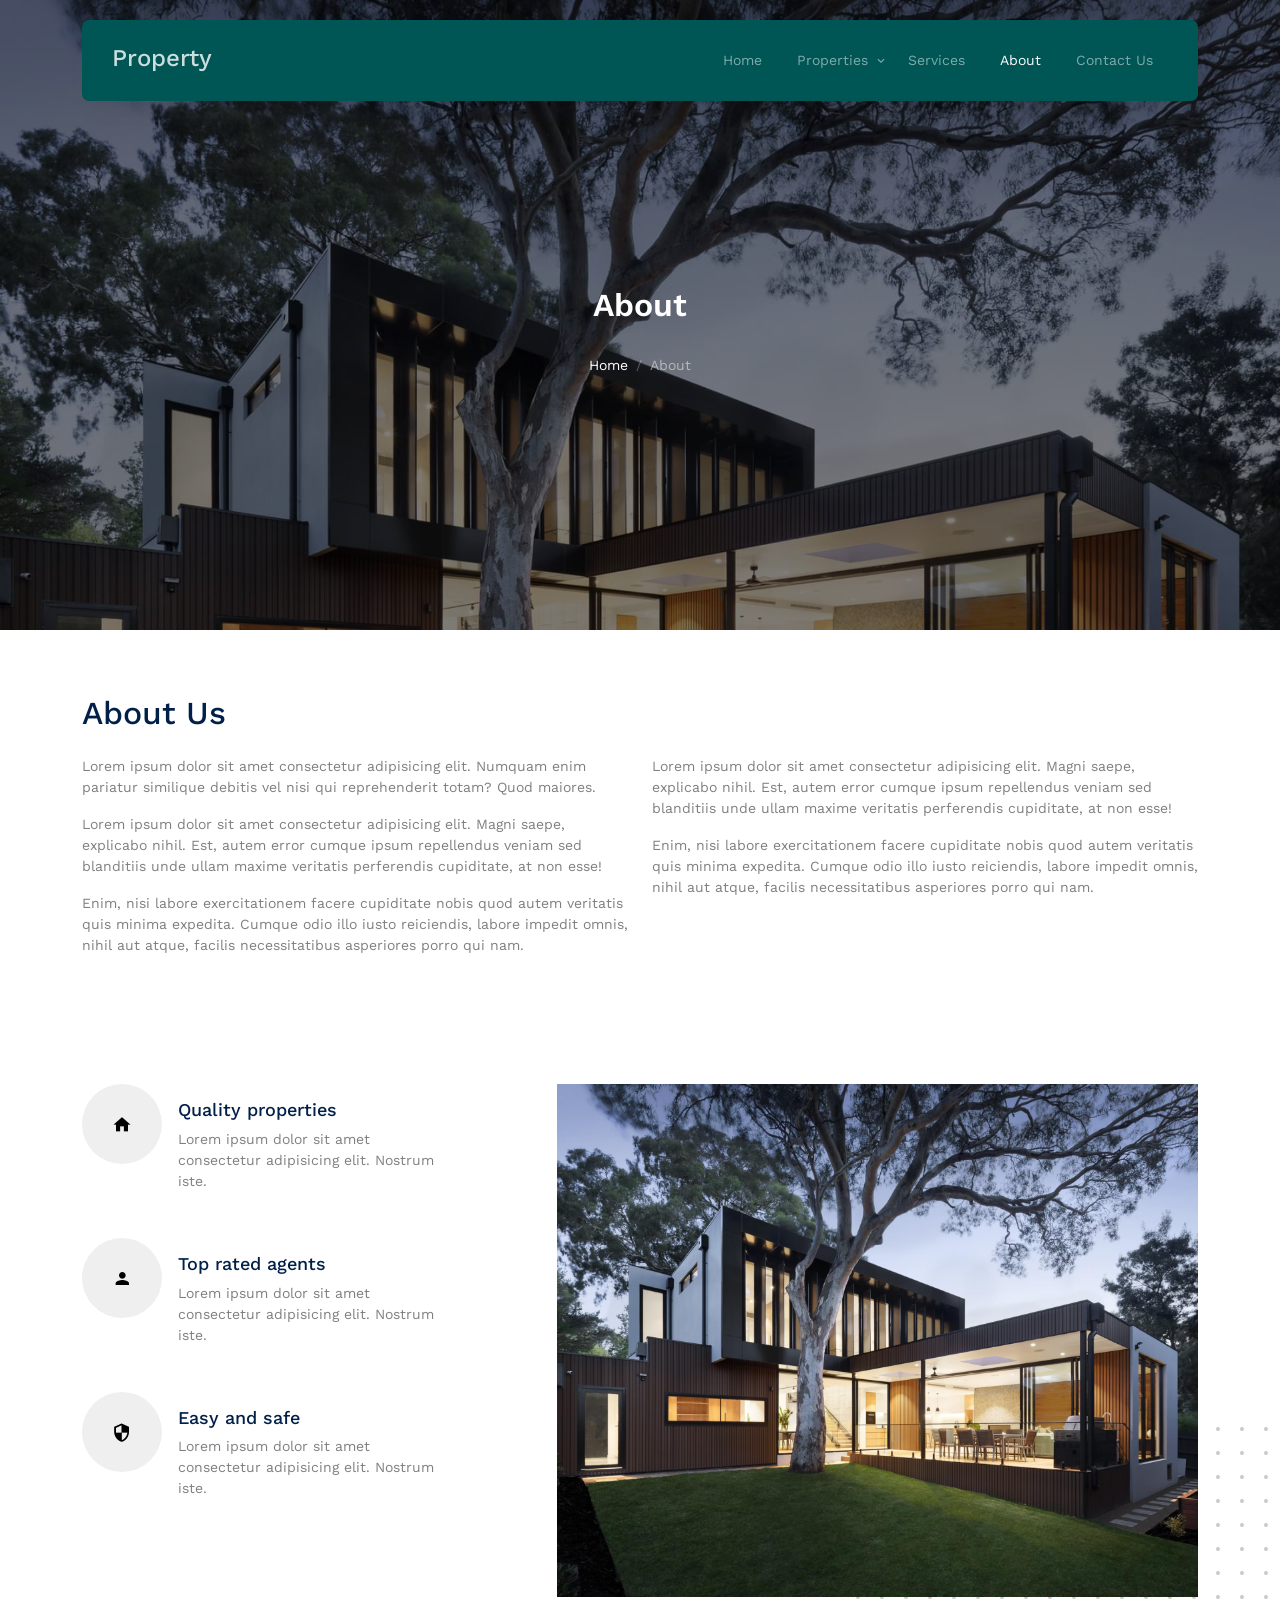
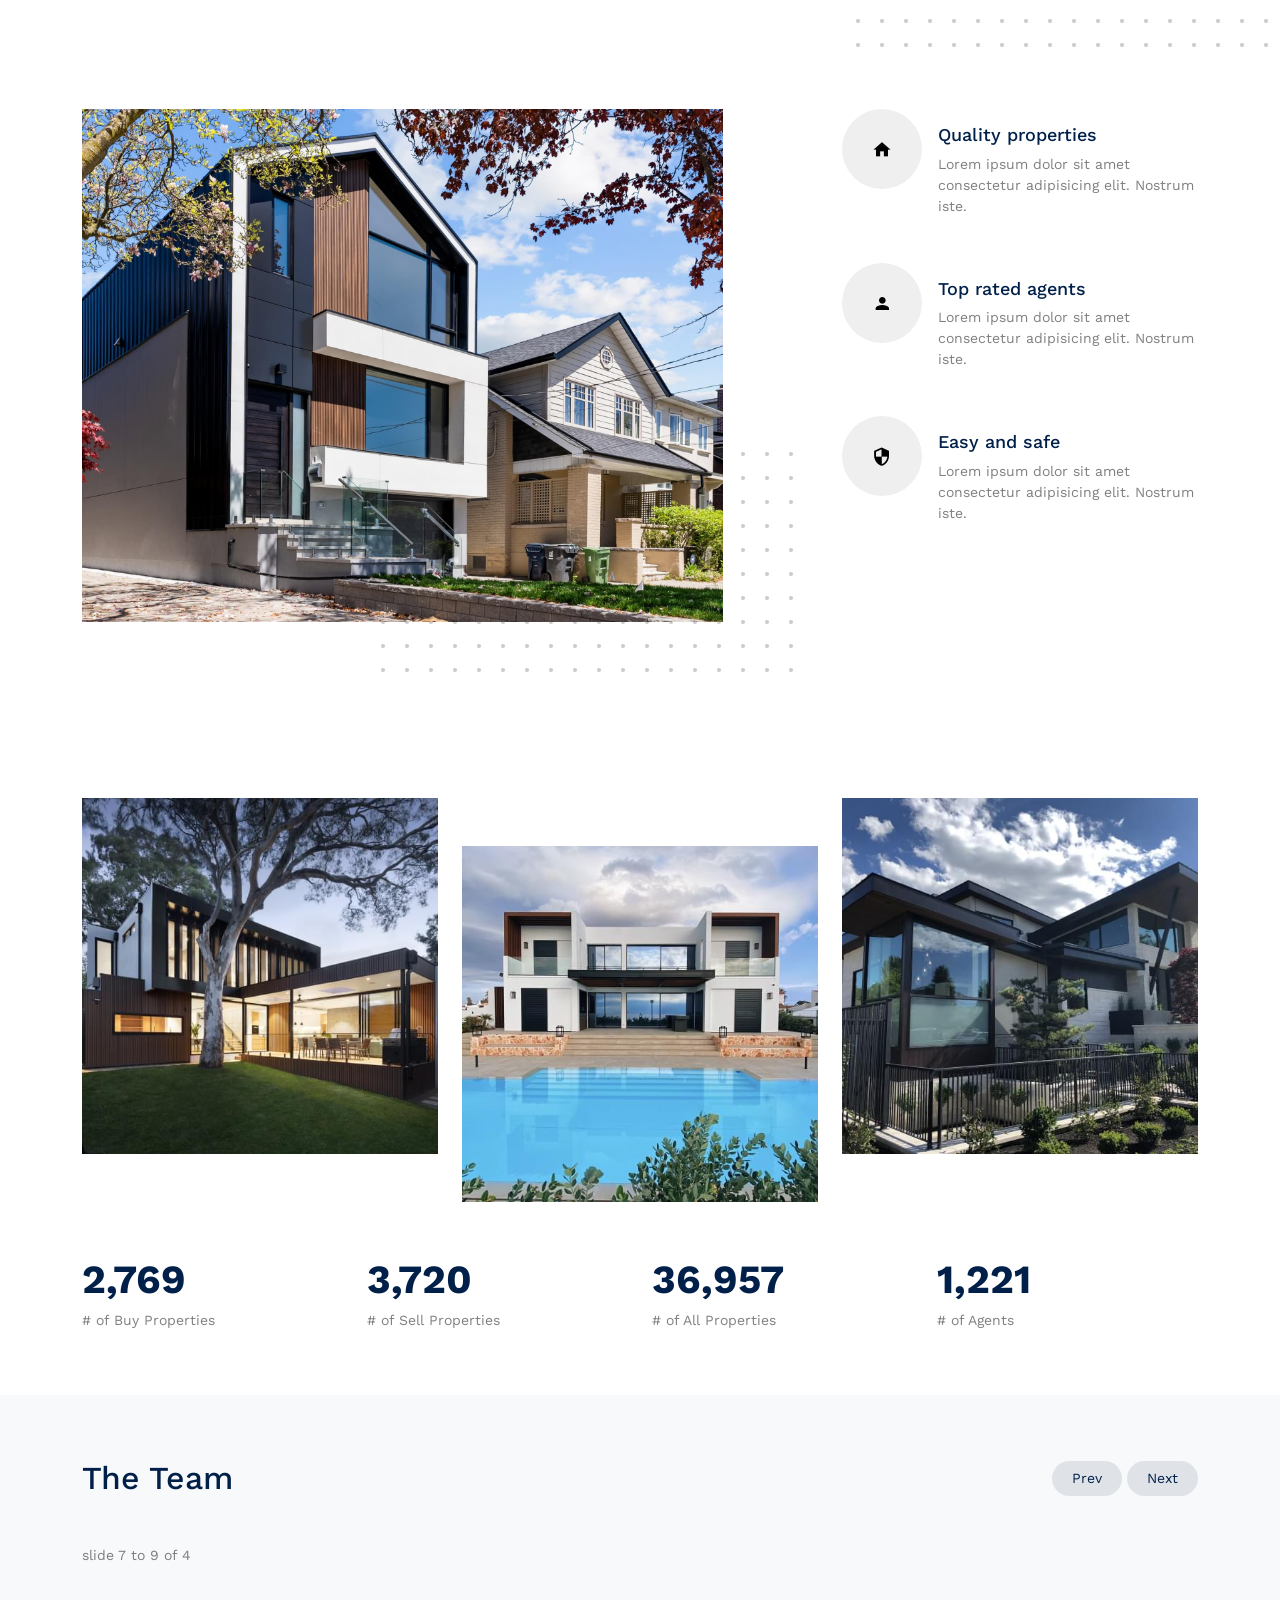
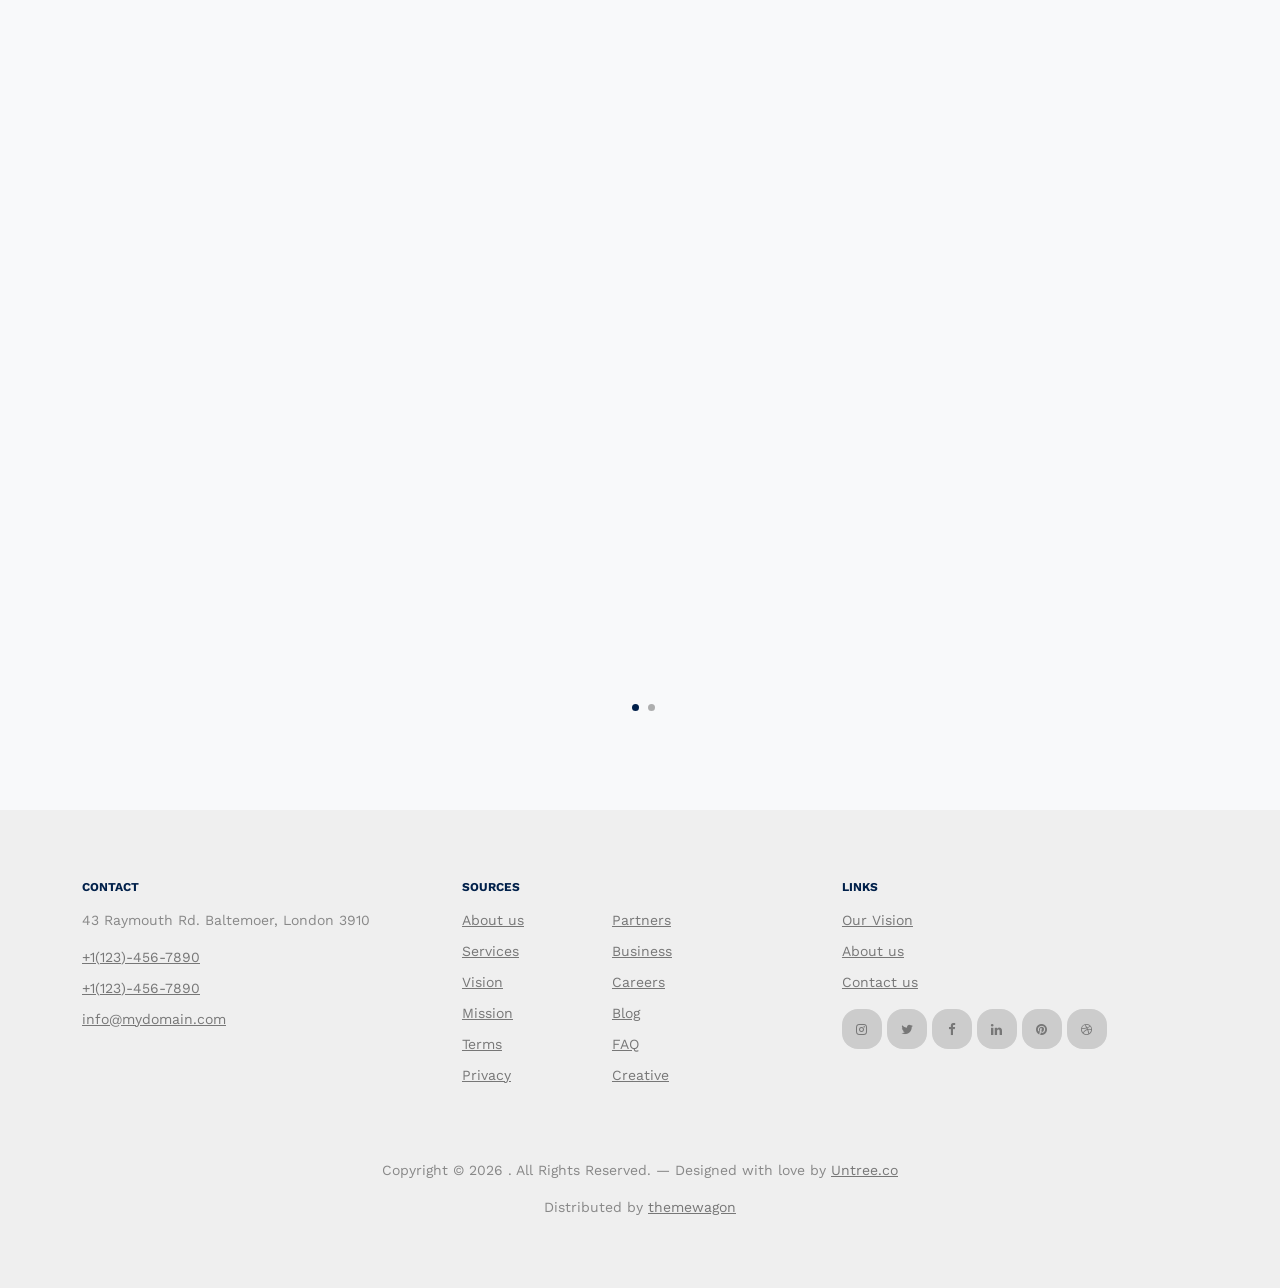
==== about.html @ 98345a31 "First Commit" ====
<!-- /*
* Template Name: Property
* Template Author: Untree.co
* Template URI: https://untree.co/
* License: https://creativecommons.org/licenses/by/3.0/
*/ -->
<!DOCTYPE html>
<html lang="en">
  <head>
    <meta charset="utf-8" />
    <meta name="viewport" content="width=device-width, initial-scale=1" />
    <meta name="author" content="Untree.co" />
    <link rel="shortcut icon" href="favicon.png" />

    <meta name="description" content="" />
    <meta name="keywords" content="bootstrap, bootstrap5" />

    <link rel="preconnect" href="https://fonts.googleapis.com" />
    <link rel="preconnect" href="https://fonts.gstatic.com" crossorigin />
    <link
      href="https://fonts.googleapis.com/css2?family=Work+Sans:wght@400;500;600;700&display=swap"
      rel="stylesheet"
    />

    <link rel="stylesheet" href="fonts/icomoon/style.css" />
    <link rel="stylesheet" href="fonts/flaticon/font/flaticon.css" />

    <link rel="stylesheet" href="css/tiny-slider.css" />
    <link rel="stylesheet" href="css/aos.css" />
    <link rel="stylesheet" href="css/style.css" />

    <title>
      Property &mdash; Free Bootstrap 5 Website Template by Untree.co
    </title>
  </head>
  <body>
    <div class="site-mobile-menu site-navbar-target">
      <div class="site-mobile-menu-header">
        <div class="site-mobile-menu-close">
          <span class="icofont-close js-menu-toggle"></span>
        </div>
      </div>
      <div class="site-mobile-menu-body"></div>
    </div>

    <nav class="site-nav">
      <div class="container">
        <div class="menu-bg-wrap">
          <div class="site-navigation">
            <a href="index.html" class="logo m-0 float-start">Property</a>

            <ul
              class="js-clone-nav d-none d-lg-inline-block text-start site-menu float-end"
            >
              <li><a href="index.html">Home</a></li>
              <li class="has-children">
                <a href="properties.html">Properties</a>
                <ul class="dropdown">
                  <li><a href="#">Buy Property</a></li>
                  <li><a href="#">Sell Property</a></li>
                  <li class="has-children">
                    <a href="#">Dropdown</a>
                    <ul class="dropdown">
                      <li><a href="#">Sub Menu One</a></li>
                      <li><a href="#">Sub Menu Two</a></li>
                      <li><a href="#">Sub Menu Three</a></li>
                    </ul>
                  </li>
                </ul>
              </li>
              <li><a href="services.html">Services</a></li>
              <li class="active"><a href="about.html">About</a></li>
              <li><a href="contact.html">Contact Us</a></li>
            </ul>

            <a
              href="#"
              class="burger light me-auto float-end mt-1 site-menu-toggle js-menu-toggle d-inline-block d-lg-none"
              data-toggle="collapse"
              data-target="#main-navbar"
            >
              <span></span>
            </a>
          </div>
        </div>
      </div>
    </nav>

    <div
      class="hero page-inner overlay"
      style="background-image: url('images/hero_bg_3.jpg')"
    >
      <div class="container">
        <div class="row justify-content-center align-items-center">
          <div class="col-lg-9 text-center mt-5">
            <h1 class="heading" data-aos="fade-up">About</h1>

            <nav
              aria-label="breadcrumb"
              data-aos="fade-up"
              data-aos-delay="200"
            >
              <ol class="breadcrumb text-center justify-content-center">
                <li class="breadcrumb-item"><a href="index.html">Home</a></li>
                <li
                  class="breadcrumb-item active text-white-50"
                  aria-current="page"
                >
                  About
                </li>
              </ol>
            </nav>
          </div>
        </div>
      </div>
    </div>

    <div class="section">
      <div class="container">
        <div class="row text-left mb-5">
          <div class="col-12">
            <h2 class="font-weight-bold heading text-primary mb-4">About Us</h2>
          </div>
          <div class="col-lg-6">
            <p class="text-black-50">
              Lorem ipsum dolor sit amet consectetur adipisicing elit. Numquam
              enim pariatur similique debitis vel nisi qui reprehenderit totam?
              Quod maiores.
            </p>
            <p class="text-black-50">
              Lorem ipsum dolor sit amet consectetur adipisicing elit. Magni
              saepe, explicabo nihil. Est, autem error cumque ipsum repellendus
              veniam sed blanditiis unde ullam maxime veritatis perferendis
              cupiditate, at non esse!
            </p>
            <p class="text-black-50">
              Enim, nisi labore exercitationem facere cupiditate nobis quod
              autem veritatis quis minima expedita. Cumque odio illo iusto
              reiciendis, labore impedit omnis, nihil aut atque, facilis
              necessitatibus asperiores porro qui nam.
            </p>
          </div>
          <div class="col-lg-6">
            <p class="text-black-50">
              Lorem ipsum dolor sit amet consectetur adipisicing elit. Magni
              saepe, explicabo nihil. Est, autem error cumque ipsum repellendus
              veniam sed blanditiis unde ullam maxime veritatis perferendis
              cupiditate, at non esse!
            </p>
            <p class="text-black-50">
              Enim, nisi labore exercitationem facere cupiditate nobis quod
              autem veritatis quis minima expedita. Cumque odio illo iusto
              reiciendis, labore impedit omnis, nihil aut atque, facilis
              necessitatibus asperiores porro qui nam.
            </p>
          </div>
        </div>
      </div>
    </div>

    <div class="section pt-0">
      <div class="container">
        <div class="row justify-content-between mb-5">
          <div class="col-lg-7 mb-5 mb-lg-0 order-lg-2">
            <div class="img-about dots">
              <img src="images/hero_bg_3.jpg" alt="Image" class="img-fluid" />
            </div>
          </div>
          <div class="col-lg-4">
            <div class="d-flex feature-h">
              <span class="wrap-icon me-3">
                <span class="icon-home2"></span>
              </span>
              <div class="feature-text">
                <h3 class="heading">Quality properties</h3>
                <p class="text-black-50">
                  Lorem ipsum dolor sit amet consectetur adipisicing elit.
                  Nostrum iste.
                </p>
              </div>
            </div>

            <div class="d-flex feature-h">
              <span class="wrap-icon me-3">
                <span class="icon-person"></span>
              </span>
              <div class="feature-text">
                <h3 class="heading">Top rated agents</h3>
                <p class="text-black-50">
                  Lorem ipsum dolor sit amet consectetur adipisicing elit.
                  Nostrum iste.
                </p>
              </div>
            </div>

            <div class="d-flex feature-h">
              <span class="wrap-icon me-3">
                <span class="icon-security"></span>
              </span>
              <div class="feature-text">
                <h3 class="heading">Easy and safe</h3>
                <p class="text-black-50">
                  Lorem ipsum dolor sit amet consectetur adipisicing elit.
                  Nostrum iste.
                </p>
              </div>
            </div>
          </div>
        </div>
      </div>
    </div>

    <div class="section pt-0">
      <div class="container">
        <div class="row justify-content-between mb-5">
          <div class="col-lg-7 mb-5 mb-lg-0">
            <div class="img-about dots">
              <img src="images/hero_bg_2.jpg" alt="Image" class="img-fluid" />
            </div>
          </div>
          <div class="col-lg-4">
            <div class="d-flex feature-h">
              <span class="wrap-icon me-3">
                <span class="icon-home2"></span>
              </span>
              <div class="feature-text">
                <h3 class="heading">Quality properties</h3>
                <p class="text-black-50">
                  Lorem ipsum dolor sit amet consectetur adipisicing elit.
                  Nostrum iste.
                </p>
              </div>
            </div>

            <div class="d-flex feature-h">
              <span class="wrap-icon me-3">
                <span class="icon-person"></span>
              </span>
              <div class="feature-text">
                <h3 class="heading">Top rated agents</h3>
                <p class="text-black-50">
                  Lorem ipsum dolor sit amet consectetur adipisicing elit.
                  Nostrum iste.
                </p>
              </div>
            </div>

            <div class="d-flex feature-h">
              <span class="wrap-icon me-3">
                <span class="icon-security"></span>
              </span>
              <div class="feature-text">
                <h3 class="heading">Easy and safe</h3>
                <p class="text-black-50">
                  Lorem ipsum dolor sit amet consectetur adipisicing elit.
                  Nostrum iste.
                </p>
              </div>
            </div>
          </div>
        </div>
      </div>
    </div>
    <div class="section">
      <div class="container">
        <div class="row">
          <div class="col-md-4" data-aos="fade-up" data-aos-delay="0">
            <img src="images/img_1.jpg" alt="Image" class="img-fluid" />
          </div>
          <div class="col-md-4 mt-lg-5" data-aos="fade-up" data-aos-delay="100">
            <img src="images/img_3.jpg" alt="Image" class="img-fluid" />
          </div>
          <div class="col-md-4" data-aos="fade-up" data-aos-delay="200">
            <img src="images/img_2.jpg" alt="Image" class="img-fluid" />
          </div>
        </div>
        <div class="row section-counter mt-5">
          <div
            class="col-6 col-sm-6 col-md-6 col-lg-3"
            data-aos="fade-up"
            data-aos-delay="300"
          >
            <div class="counter-wrap mb-5 mb-lg-0">
              <span class="number"
                ><span class="countup text-primary">2917</span></span
              >
              <span class="caption text-black-50"># of Buy Properties</span>
            </div>
          </div>
          <div
            class="col-6 col-sm-6 col-md-6 col-lg-3"
            data-aos="fade-up"
            data-aos-delay="400"
          >
            <div class="counter-wrap mb-5 mb-lg-0">
              <span class="number"
                ><span class="countup text-primary">3918</span></span
              >
              <span class="caption text-black-50"># of Sell Properties</span>
            </div>
          </div>
          <div
            class="col-6 col-sm-6 col-md-6 col-lg-3"
            data-aos="fade-up"
            data-aos-delay="500"
          >
            <div class="counter-wrap mb-5 mb-lg-0">
              <span class="number"
                ><span class="countup text-primary">38928</span></span
              >
              <span class="caption text-black-50"># of All Properties</span>
            </div>
          </div>
          <div
            class="col-6 col-sm-6 col-md-6 col-lg-3"
            data-aos="fade-up"
            data-aos-delay="600"
          >
            <div class="counter-wrap mb-5 mb-lg-0">
              <span class="number"
                ><span class="countup text-primary">1291</span></span
              >
              <span class="caption text-black-50"># of Agents</span>
            </div>
          </div>
        </div>
      </div>
    </div>

    <div class="section sec-testimonials bg-light">
      <div class="container">
        <div class="row mb-5 align-items-center">
          <div class="col-md-6">
            <h2 class="font-weight-bold heading text-primary mb-4 mb-md-0">
              The Team
            </h2>
          </div>
          <div class="col-md-6 text-md-end">
            <div id="testimonial-nav">
              <span class="prev" data-controls="prev">Prev</span>

              <span class="next" data-controls="next">Next</span>
            </div>
          </div>
        </div>

        <div class="row">
          <div class="col-lg-4"></div>
        </div>
        <div class="testimonial-slider-wrap">
          <div class="testimonial-slider">
            <div class="item">
              <div class="testimonial">
                <img
                  src="images/person_1-min.jpg"
                  alt="Image"
                  class="img-fluid rounded-circle w-25 mb-4"
                />
                <h3 class="h5 text-primary">James Smith</h3>
                <p class="text-black-50">Designer, Co-founder</p>

                <p>
                  Far far away, behind the word mountains, far from the
                  countries Vokalia and Consonantia, there live the blind texts.
                  Separated they live in Bookmarksgrove right at the coast of
                  the Semantics, a large language ocean.
                </p>

                <ul class="social list-unstyled list-inline dark-hover">
                  <li class="list-inline-item">
                    <a href="#"><span class="icon-twitter"></span></a>
                  </li>
                  <li class="list-inline-item">
                    <a href="#"><span class="icon-facebook"></span></a>
                  </li>
                  <li class="list-inline-item">
                    <a href="#"><span class="icon-linkedin"></span></a>
                  </li>
                  <li class="list-inline-item">
                    <a href="#"><span class="icon-instagram"></span></a>
                  </li>
                </ul>
              </div>
            </div>

            <div class="item">
              <div class="testimonial">
                <img
                  src="images/person_2-min.jpg"
                  alt="Image"
                  class="img-fluid rounded-circle w-25 mb-4"
                />
                <h3 class="h5 text-primary">Carol Houston</h3>
                <p class="text-black-50">Designer, Co-founder</p>

                <p>
                  Far far away, behind the word mountains, far from the
                  countries Vokalia and Consonantia, there live the blind texts.
                  Separated they live in Bookmarksgrove right at the coast of
                  the Semantics, a large language ocean.
                </p>

                <ul class="social list-unstyled list-inline dark-hover">
                  <li class="list-inline-item">
                    <a href="#"><span class="icon-twitter"></span></a>
                  </li>
                  <li class="list-inline-item">
                    <a href="#"><span class="icon-facebook"></span></a>
                  </li>
                  <li class="list-inline-item">
                    <a href="#"><span class="icon-linkedin"></span></a>
                  </li>
                  <li class="list-inline-item">
                    <a href="#"><span class="icon-instagram"></span></a>
                  </li>
                </ul>
              </div>
            </div>

            <div class="item">
              <div class="testimonial">
                <img
                  src="images/person_3-min.jpg"
                  alt="Image"
                  class="img-fluid rounded-circle w-25 mb-4"
                />
                <h3 class="h5 text-primary">Synthia Cameron</h3>
                <p class="text-black-50">Designer, Co-founder</p>

                <p>
                  Far far away, behind the word mountains, far from the
                  countries Vokalia and Consonantia, there live the blind texts.
                  Separated they live in Bookmarksgrove right at the coast of
                  the Semantics, a large language ocean.
                </p>

                <ul class="social list-unstyled list-inline dark-hover">
                  <li class="list-inline-item">
                    <a href="#"><span class="icon-twitter"></span></a>
                  </li>
                  <li class="list-inline-item">
                    <a href="#"><span class="icon-facebook"></span></a>
                  </li>
                  <li class="list-inline-item">
                    <a href="#"><span class="icon-linkedin"></span></a>
                  </li>
                  <li class="list-inline-item">
                    <a href="#"><span class="icon-instagram"></span></a>
                  </li>
                </ul>
              </div>
            </div>

            <div class="item">
              <div class="testimonial">
                <img
                  src="images/person_4.jpg"
                  alt="Image"
                  class="img-fluid rounded-circle w-25 mb-4"
                />
                <h3 class="h5 text-primary">Davin Smith</h3>
                <p class="text-black-50">Designer, Co-founder</p>

                <p>
                  Far far away, behind the word mountains, far from the
                  countries Vokalia and Consonantia, there live the blind texts.
                  Separated they live in Bookmarksgrove right at the coast of
                  the Semantics, a large language ocean.
                </p>

                <ul class="social list-unstyled list-inline dark-hover">
                  <li class="list-inline-item">
                    <a href="#"><span class="icon-twitter"></span></a>
                  </li>
                  <li class="list-inline-item">
                    <a href="#"><span class="icon-facebook"></span></a>
                  </li>
                  <li class="list-inline-item">
                    <a href="#"><span class="icon-linkedin"></span></a>
                  </li>
                  <li class="list-inline-item">
                    <a href="#"><span class="icon-instagram"></span></a>
                  </li>
                </ul>
              </div>
            </div>
          </div>
        </div>
      </div>
    </div>

    <div class="site-footer">
      <div class="container">
        <div class="row">
          <div class="col-lg-4">
            <div class="widget">
              <h3>Contact</h3>
              <address>43 Raymouth Rd. Baltemoer, London 3910</address>
              <ul class="list-unstyled links">
                <li><a href="tel://11234567890">+1(123)-456-7890</a></li>
                <li><a href="tel://11234567890">+1(123)-456-7890</a></li>
                <li>
                  <a href="mailto:info@mydomain.com">info@mydomain.com</a>
                </li>
              </ul>
            </div>
            <!-- /.widget -->
          </div>
          <!-- /.col-lg-4 -->
          <div class="col-lg-4">
            <div class="widget">
              <h3>Sources</h3>
              <ul class="list-unstyled float-start links">
                <li><a href="#">About us</a></li>
                <li><a href="#">Services</a></li>
                <li><a href="#">Vision</a></li>
                <li><a href="#">Mission</a></li>
                <li><a href="#">Terms</a></li>
                <li><a href="#">Privacy</a></li>
              </ul>
              <ul class="list-unstyled float-start links">
                <li><a href="#">Partners</a></li>
                <li><a href="#">Business</a></li>
                <li><a href="#">Careers</a></li>
                <li><a href="#">Blog</a></li>
                <li><a href="#">FAQ</a></li>
                <li><a href="#">Creative</a></li>
              </ul>
            </div>
            <!-- /.widget -->
          </div>
          <!-- /.col-lg-4 -->
          <div class="col-lg-4">
            <div class="widget">
              <h3>Links</h3>
              <ul class="list-unstyled links">
                <li><a href="#">Our Vision</a></li>
                <li><a href="#">About us</a></li>
                <li><a href="#">Contact us</a></li>
              </ul>

              <ul class="list-unstyled social">
                <li>
                  <a href="#"><span class="icon-instagram"></span></a>
                </li>
                <li>
                  <a href="#"><span class="icon-twitter"></span></a>
                </li>
                <li>
                  <a href="#"><span class="icon-facebook"></span></a>
                </li>
                <li>
                  <a href="#"><span class="icon-linkedin"></span></a>
                </li>
                <li>
                  <a href="#"><span class="icon-pinterest"></span></a>
                </li>
                <li>
                  <a href="#"><span class="icon-dribbble"></span></a>
                </li>
              </ul>
            </div>
            <!-- /.widget -->
          </div>
          <!-- /.col-lg-4 -->
        </div>
        <!-- /.row -->

        <div class="row mt-5">
          <div class="col-12 text-center">
            <!-- 
              **==========
              NOTE: 
              Please don't remove this copyright link unless you buy the license here https://untree.co/license/  
              **==========
            -->

            <p>
              Copyright &copy;
              <script>
                document.write(new Date().getFullYear());
              </script>
              . All Rights Reserved. &mdash; Designed with love by
              <a href="https://untree.co">Untree.co</a>
              <!-- License information: https://untree.co/license/ -->
            </p>
            <div>
              Distributed by
              <a href="https://themewagon.com/" target="_blank">themewagon</a>
            </div>
          </div>
        </div>
      </div>
      <!-- /.container -->
    </div>
    <!-- /.site-footer -->

    <!-- Preloader -->
    <div id="overlayer"></div>
    <div class="loader">
      <div class="spinner-border" role="status">
        <span class="visually-hidden">Loading...</span>
      </div>
    </div>

    <script src="js/bootstrap.bundle.min.js"></script>
    <script src="js/tiny-slider.js"></script>
    <script src="js/aos.js"></script>
    <script src="js/navbar.js"></script>
    <script src="js/counter.js"></script>
    <script src="js/custom.js"></script>
  </body>
</html>
---- fonts/icomoon/style.css ----
@font-face {
  font-family: 'icomoon';
  src:  url('fonts/icomoon.eot?10si43');
  src:  url('fonts/icomoon.eot?10si43#iefix') format('embedded-opentype'),
    url('fonts/icomoon.ttf?10si43') format('truetype'),
    url('fonts/icomoon.woff?10si43') format('woff'),
    url('fonts/icomoon.svg?10si43#icomoon') format('svg');
  font-weight: normal;
  font-style: normal;
}

[class^="icon-"], [class*=" icon-"] {
  /* use !important to prevent issues with browser extensions that change fonts */
  font-family: 'icomoon' !important;
  speak: none;
  font-style: normal;
  font-weight: normal;
  font-variant: normal;
  text-transform: none;
  line-height: 1;

  /* Better Font Rendering =========== */
  -webkit-font-smoothing: antialiased;
  -moz-osx-font-smoothing: grayscale;
}

.icon-asterisk:before {
  content: "\f069";
}
.icon-plus:before {
  content: "\f067";
}
.icon-question:before {
  content: "\f128";
}
.icon-minus:before {
  content: "\f068";
}
.icon-glass:before {
  content: "\f000";
}
.icon-music:before {
  content: "\f001";
}
.icon-search:before {
  content: "\f002";
}
.icon-envelope-o:before {
  content: "\f003";
}
.icon-heart:before {
  content: "\f004";
}
.icon-star:before {
  content: "\f005";
}
.icon-star-o:before {
  content: "\f006";
}
.icon-user:before {
  content: "\f007";
}
.icon-film:before {
  content: "\f008";
}
.icon-th-large:before {
  content: "\f009";
}
.icon-th:before {
  content: "\f00a";
}
.icon-th-list:before {
  content: "\f00b";
}
.icon-check:before {
  content: "\f00c";
}
.icon-close:before {
  content: "\f00d";
}
.icon-remove:before {
  content: "\f00d";
}
.icon-times:before {
  content: "\f00d";
}
.icon-search-plus:before {
  content: "\f00e";
}
.icon-search-minus:before {
  content: "\f010";
}
.icon-power-off:before {
  content: "\f011";
}
.icon-signal:before {
  content: "\f012";
}
.icon-cog:before {
  content: "\f013";
}
.icon-gear:before {
  content: "\f013";
}
.icon-trash-o:before {
  content: "\f014";
}
.icon-home:before {
  content: "\f015";
}
.icon-file-o:before {
  content: "\f016";
}
.icon-clock-o:before {
  content: "\f017";
}
.icon-road:before {
  content: "\f018";
}
.icon-download:before {
  content: "\f019";
}
.icon-arrow-circle-o-down:before {
  content: "\f01a";
}
.icon-arrow-circle-o-up:before {
  content: "\f01b";
}
.icon-inbox:before {
  content: "\f01c";
}
.icon-play-circle-o:before {
  content: "\f01d";
}
.icon-repeat:before {
  content: "\f01e";
}
.icon-rotate-right:before {
  content: "\f01e";
}
.icon-refresh:before {
  content: "\f021";
}
.icon-list-alt:before {
  content: "\f022";
}
.icon-lock:before {
  content: "\f023";
}
.icon-flag:before {
  content: "\f024";
}
.icon-headphones:before {
  content: "\f025";
}
.icon-volume-off:before {
  content: "\f026";
}
.icon-volume-down:before {
  content: "\f027";
}
.icon-volume-up:before {
  content: "\f028";
}
.icon-qrcode:before {
  content: "\f029";
}
.icon-barcode:before {
  content: "\f02a";
}
.icon-tag:before {
  content: "\f02b";
}
.icon-tags:before {
  content: "\f02c";
}
.icon-book:before {
  content: "\f02d";
}
.icon-bookmark:before {
  content: "\f02e";
}
.icon-print:before {
  content: "\f02f";
}
.icon-camera:before {
  content: "\f030";
}
.icon-font:before {
  content: "\f031";
}
.icon-bold:before {
  content: "\f032";
}
.icon-italic:before {
  content: "\f033";
}
.icon-text-height:before {
  content: "\f034";
}
.icon-text-width:before {
  content: "\f035";
}
.icon-align-left:before {
  content: "\f036";
}
.icon-align-center:before {
  content: "\f037";
}
.icon-align-right:before {
  content: "\f038";
}
.icon-align-justify:before {
  content: "\f039";
}
.icon-list:before {
  content: "\f03a";
}
.icon-dedent:before {
  content: "\f03b";
}
.icon-outdent:before {
  content: "\f03b";
}
.icon-indent:before {
  content: "\f03c";
}
.icon-video-camera:before {
  content: "\f03d";
}
.icon-image:before {
  content: "\f03e";
}
.icon-photo:before {
  content: "\f03e";
}
.icon-picture-o:before {
  content: "\f03e";
}
.icon-pencil:before {
  content: "\f040";
}
.icon-map-marker:before {
  content: "\f041";
}
.icon-adjust:before {
  content: "\f042";
}
.icon-tint:before {
  content: "\f043";
}
.icon-edit:before {
  content: "\f044";
}
.icon-pencil-square-o:before {
  content: "\f044";
}
.icon-share-square-o:before {
  content: "\f045";
}
.icon-check-square-o:before {
  content: "\f046";
}
.icon-arrows:before {
  content: "\f047";
}
.icon-step-backward:before {
  content: "\f048";
}
.icon-fast-backward:before {
  content: "\f049";
}
.icon-backward:before {
  content: "\f04a";
}
.icon-play:before {
  content: "\f04b";
}
.icon-pause:before {
  content: "\f04c";
}
.icon-stop:before {
  content: "\f04d";
}
.icon-forward:before {
  content: "\f04e";
}
.icon-fast-forward:before {
  content: "\f050";
}
.icon-step-forward:before {
  content: "\f051";
}
.icon-eject:before {
  content: "\f052";
}
.icon-chevron-left:before {
  content: "\f053";
}
.icon-chevron-right:before {
  content: "\f054";
}
.icon-plus-circle:before {
  content: "\f055";
}
.icon-minus-circle:before {
  content: "\f056";
}
.icon-times-circle:before {
  content: "\f057";
}
.icon-check-circle:before {
  content: "\f058";
}
.icon-question-circle:before {
  content: "\f059";
}
.icon-info-circle:before {
  content: "\f05a";
}
.icon-crosshairs:before {
  content: "\f05b";
}
.icon-times-circle-o:before {
  content: "\f05c";
}
.icon-check-circle-o:before {
  content: "\f05d";
}
.icon-ban:before {
  content: "\f05e";
}
.icon-arrow-left:before {
  content: "\f060";
}
.icon-arrow-right:before {
  content: "\f061";
}
.icon-arrow-up:before {
  content: "\f062";
}
.icon-arrow-down:before {
  content: "\f063";
}
.icon-mail-forward:before {
  content: "\f064";
}
.icon-share:before {
  content: "\f064";
}
.icon-expand:before {
  content: "\f065";
}
.icon-compress:before {
  content: "\f066";
}
.icon-exclamation-circle:before {
  content: "\f06a";
}
.icon-gift:before {
  content: "\f06b";
}
.icon-leaf:before {
  content: "\f06c";
}
.icon-fire:before {
  content: "\f06d";
}
.icon-eye:before {
  content: "\f06e";
}
.icon-eye-slash:before {
  content: "\f070";
}
.icon-exclamation-triangle:before {
  content: "\f071";
}
.icon-warning:before {
  content: "\f071";
}
.icon-plane:before {
  content: "\f072";
}
.icon-calendar:before {
  content: "\f073";
}
.icon-random:before {
  content: "\f074";
}
.icon-comment:before {
  content: "\f075";
}
.icon-magnet:before {
  content: "\f076";
}
.icon-chevron-up:before {
  content: "\f077";
}
.icon-chevron-down:before {
  content: "\f078";
}
.icon-retweet:before {
  content: "\f079";
}
.icon-shopping-cart:before {
  content: "\f07a";
}
.icon-folder:before {
  content: "\f07b";
}
.icon-folder-open:before {
  content: "\f07c";
}
.icon-arrows-v:before {
  content: "\f07d";
}
.icon-arrows-h:before {
  content: "\f07e";
}
.icon-bar-chart:before {
  content: "\f080";
}
.icon-bar-chart-o:before {
  content: "\f080";
}
.icon-twitter-square:before {
  content: "\f081";
}
.icon-facebook-square:before {
  content: "\f082";
}
.icon-camera-retro:before {
  content: "\f083";
}
.icon-key:before {
  content: "\f084";
}
.icon-cogs:before {
  content: "\f085";
}
.icon-gears:before {
  content: "\f085";
}
.icon-comments:before {
  content: "\f086";
}
.icon-thumbs-o-up:before {
  content: "\f087";
}
.icon-thumbs-o-down:before {
  content: "\f088";
}
.icon-star-half:before {
  content: "\f089";
}
.icon-heart-o:before {
  content: "\f08a";
}
.icon-sign-out:before {
  content: "\f08b";
}
.icon-linkedin-square:before {
  content: "\f08c";
}
.icon-thumb-tack:before {
  content: "\f08d";
}
.icon-external-link:before {
  content: "\f08e";
}
.icon-sign-in:before {
  content: "\f090";
}
.icon-trophy:before {
  content: "\f091";
}
.icon-github-square:before {
  content: "\f092";
}
.icon-upload:before {
  content: "\f093";
}
.icon-lemon-o:before {
  content: "\f094";
}
.icon-phone:before {
  content: "\f095";
}
.icon-square-o:before {
  content: "\f096";
}
.icon-bookmark-o:before {
  content: "\f097";
}
.icon-phone-square:before {
  content: "\f098";
}
.icon-twitter:before {
  content: "\f099";
}
.icon-facebook:before {
  content: "\f09a";
}
.icon-facebook-f:before {
  content: "\f09a";
}
.icon-github:before {
  content: "\f09b";
}
.icon-unlock:before {
  content: "\f09c";
}
.icon-credit-card:before {
  content: "\f09d";
}
.icon-feed:before {
  content: "\f09e";
}
.icon-rss:before {
  content: "\f09e";
}
.icon-hdd-o:before {
  content: "\f0a0";
}
.icon-bullhorn:before {
  content: "\f0a1";
}
.icon-bell-o:before {
  content: "\f0a2";
}
.icon-certificate:before {
  content: "\f0a3";
}
.icon-hand-o-right:before {
  content: "\f0a4";
}
.icon-hand-o-left:before {
  content: "\f0a5";
}
.icon-hand-o-up:before {
  content: "\f0a6";
}
.icon-hand-o-down:before {
  content: "\f0a7";
}
.icon-arrow-circle-left:before {
  content: "\f0a8";
}
.icon-arrow-circle-right:before {
  content: "\f0a9";
}
.icon-arrow-circle-up:before {
  content: "\f0aa";
}
.icon-arrow-circle-down:before {
  content: "\f0ab";
}
.icon-globe:before {
  content: "\f0ac";
}
.icon-wrench:before {
  content: "\f0ad";
}
.icon-tasks:before {
  content: "\f0ae";
}
.icon-filter:before {
  content: "\f0b0";
}
.icon-briefcase:before {
  content: "\f0b1";
}
.icon-arrows-alt:before {
  content: "\f0b2";
}
.icon-group:before {
  content: "\f0c0";
}
.icon-users:before {
  content: "\f0c0";
}
.icon-chain:before {
  content: "\f0c1";
}
.icon-link:before {
  content: "\f0c1";
}
.icon-cloud:before {
  content: "\f0c2";
}
.icon-flask:before {
  content: "\f0c3";
}
.icon-cut:before {
  content: "\f0c4";
}
.icon-scissors:before {
  content: "\f0c4";
}
.icon-copy:before {
  content: "\f0c5";
}
.icon-files-o:before {
  content: "\f0c5";
}
.icon-paperclip:before {
  content: "\f0c6";
}
.icon-floppy-o:before {
  content: "\f0c7";
}
.icon-save:before {
  content: "\f0c7";
}
.icon-square:before {
  content: "\f0c8";
}
.icon-bars:before {
  content: "\f0c9";
}
.icon-navicon:before {
  content: "\f0c9";
}
.icon-reorder:before {
  content: "\f0c9";
}
.icon-list-ul:before {
  content: "\f0ca";
}
.icon-list-ol:before {
  content: "\f0cb";
}
.icon-strikethrough:before {
  content: "\f0cc";
}
.icon-underline:before {
  content: "\f0cd";
}
.icon-table:before {
  content: "\f0ce";
}
.icon-magic:before {
  content: "\f0d0";
}
.icon-truck:before {
  content: "\f0d1";
}
.icon-pinterest:before {
  content: "\f0d2";
}
.icon-pinterest-square:before {
  content: "\f0d3";
}
.icon-google-plus-square:before {
  content: "\f0d4";
}
.icon-google-plus:before {
  content: "\f0d5";
}
.icon-money:before {
  content: "\f0d6";
}
.icon-caret-down:before {
  content: "\f0d7";
}
.icon-caret-up:before {
  content: "\f0d8";
}
.icon-caret-left:before {
  content: "\f0d9";
}
.icon-caret-right:before {
  content: "\f0da";
}
.icon-columns:before {
  content: "\f0db";
}
.icon-sort:before {
  content: "\f0dc";
}
.icon-unsorted:before {
  content: "\f0dc";
}
.icon-sort-desc:before {
  content: "\f0dd";
}
.icon-sort-down:before {
  content: "\f0dd";
}
.icon-sort-asc:before {
  content: "\f0de";
}
.icon-sort-up:before {
  content: "\f0de";
}
.icon-envelope:before {
  content: "\f0e0";
}
.icon-linkedin:before {
  content: "\f0e1";
}
.icon-rotate-left:before {
  content: "\f0e2";
}
.icon-undo:before {
  content: "\f0e2";
}
.icon-gavel:before {
  content: "\f0e3";
}
.icon-legal:before {
  content: "\f0e3";
}
.icon-dashboard:before {
  content: "\f0e4";
}
.icon-tachometer:before {
  content: "\f0e4";
}
.icon-comment-o:before {
  content: "\f0e5";
}
.icon-comments-o:before {
  content: "\f0e6";
}
.icon-bolt:before {
  content: "\f0e7";
}
.icon-flash:before {
  content: "\f0e7";
}
.icon-sitemap:before {
  content: "\f0e8";
}
.icon-umbrella:before {
  content: "\f0e9";
}
.icon-clipboard:before {
  content: "\f0ea";
}
.icon-paste:before {
  content: "\f0ea";
}
.icon-lightbulb-o:before {
  content: "\f0eb";
}
.icon-exchange:before {
  content: "\f0ec";
}
.icon-cloud-download:before {
  content: "\f0ed";
}
.icon-cloud-upload:before {
  content: "\f0ee";
}
.icon-user-md:before {
  content: "\f0f0";
}
.icon-stethoscope:before {
  content: "\f0f1";
}
.icon-suitcase:before {
  content: "\f0f2";
}
.icon-bell:before {
  content: "\f0f3";
}
.icon-coffee:before {
  content: "\f0f4";
}
.icon-cutlery:before {
  content: "\f0f5";
}
.icon-file-text-o:before {
  content: "\f0f6";
}
.icon-building-o:before {
  content: "\f0f7";
}
.icon-hospital-o:before {
  content: "\f0f8";
}
.icon-ambulance:before {
  content: "\f0f9";
}
.icon-medkit:before {
  content: "\f0fa";
}
.icon-fighter-jet:before {
  content: "\f0fb";
}
.icon-beer:before {
  content: "\f0fc";
}
.icon-h-square:before {
  content: "\f0fd";
}
.icon-plus-square:before {
  content: "\f0fe";
}
.icon-angle-double-left:before {
  content: "\f100";
}
.icon-angle-double-right:before {
  content: "\f101";
}
.icon-angle-double-up:before {
  content: "\f102";
}
.icon-angle-double-down:before {
  content: "\f103";
}
.icon-angle-left:before {
  content: "\f104";
}
.icon-angle-right:before {
  content: "\f105";
}
.icon-angle-up:before {
  content: "\f106";
}
.icon-angle-down:before {
  content: "\f107";
}
.icon-desktop:before {
  content: "\f108";
}
.icon-laptop:before {
  content: "\f109";
}
.icon-tablet:before {
  content: "\f10a";
}
.icon-mobile:before {
  content: "\f10b";
}
.icon-mobile-phone:before {
  content: "\f10b";
}
.icon-circle-o:before {
  content: "\f10c";
}
.icon-quote-left:before {
  content: "\f10d";
}
.icon-quote-right:before {
  content: "\f10e";
}
.icon-spinner:before {
  content: "\f110";
}
.icon-circle:before {
  content: "\f111";
}
.icon-mail-reply:before {
  content: "\f112";
}
.icon-reply:before {
  content: "\f112";
}
.icon-github-alt:before {
  content: "\f113";
}
.icon-folder-o:before {
  content: "\f114";
}
.icon-folder-open-o:before {
  content: "\f115";
}
.icon-smile-o:before {
  content: "\f118";
}
.icon-frown-o:before {
  content: "\f119";
}
.icon-meh-o:before {
  content: "\f11a";
}
.icon-gamepad:before {
  content: "\f11b";
}
.icon-keyboard-o:before {
  content: "\f11c";
}
.icon-flag-o:before {
  content: "\f11d";
}
.icon-flag-checkered:before {
  content: "\f11e";
}
.icon-terminal:before {
  content: "\f120";
}
.icon-code:before {
  content: "\f121";
}
.icon-mail-reply-all:before {
  content: "\f122";
}
.icon-reply-all:before {
  content: "\f122";
}
.icon-star-half-empty:before {
  content: "\f123";
}
.icon-star-half-full:before {
  content: "\f123";
}
.icon-star-half-o:before {
  content: "\f123";
}
.icon-location-arrow:before {
  content: "\f124";
}
.icon-crop:before {
  content: "\f125";
}
.icon-code-fork:before {
  content: "\f126";
}
.icon-chain-broken:before {
  content: "\f127";
}
.icon-unlink:before {
  content: "\f127";
}
.icon-info:before {
  content: "\f129";
}
.icon-exclamation:before {
  content: "\f12a";
}
.icon-superscript:before {
  content: "\f12b";
}
.icon-subscript:before {
  content: "\f12c";
}
.icon-eraser:before {
  content: "\f12d";
}
.icon-puzzle-piece:before {
  content: "\f12e";
}
.icon-microphone:before {
  content: "\f130";
}
.icon-microphone-slash:before {
  content: "\f131";
}
.icon-shield:before {
  content: "\f132";
}
.icon-calendar-o:before {
  content: "\f133";
}
.icon-fire-extinguisher:before {
  content: "\f134";
}
.icon-rocket:before {
  content: "\f135";
}
.icon-maxcdn:before {
  content: "\f136";
}
.icon-chevron-circle-left:before {
  content: "\f137";
}
.icon-chevron-circle-right:before {
  content: "\f138";
}
.icon-chevron-circle-up:before {
  content: "\f139";
}
.icon-chevron-circle-down:before {
  content: "\f13a";
}
.icon-html5:before {
  content: "\f13b";
}
.icon-css3:before {
  content: "\f13c";
}
.icon-anchor:before {
  content: "\f13d";
}
.icon-unlock-alt:before {
  content: "\f13e";
}
.icon-bullseye:before {
  content: "\f140";
}
.icon-ellipsis-h:before {
  content: "\f141";
}
.icon-ellipsis-v:before {
  content: "\f142";
}
.icon-rss-square:before {
  content: "\f143";
}
.icon-play-circle:before {
  content: "\f144";
}
.icon-ticket:before {
  content: "\f145";
}
.icon-minus-square:before {
  content: "\f146";
}
.icon-minus-square-o:before {
  content: "\f147";
}
.icon-level-up:before {
  content: "\f148";
}
.icon-level-down:before {
  content: "\f149";
}
.icon-check-square:before {
  content: "\f14a";
}
.icon-pencil-square:before {
  content: "\f14b";
}
.icon-external-link-square:before {
  content: "\f14c";
}
.icon-share-square:before {
  content: "\f14d";
}
.icon-compass:before {
  content: "\f14e";
}
.icon-caret-square-o-down:before {
  content: "\f150";
}
.icon-toggle-down:before {
  content: "\f150";
}
.icon-caret-square-o-up:before {
  content: "\f151";
}
.icon-toggle-up:before {
  content: "\f151";
}
.icon-caret-square-o-right:before {
  content: "\f152";
}
.icon-toggle-right:before {
  content: "\f152";
}
.icon-eur:before {
  content: "\f153";
}
.icon-euro:before {
  content: "\f153";
}
.icon-gbp:before {
  content: "\f154";
}
.icon-dollar:before {
  content: "\f155";
}
.icon-usd:before {
  content: "\f155";
}
.icon-inr:before {
  content: "\f156";
}
.icon-rupee:before {
  content: "\f156";
}
.icon-cny:before {
  content: "\f157";
}
.icon-jpy:before {
  content: "\f157";
}
.icon-rmb:before {
  content: "\f157";
}
.icon-yen:before {
  content: "\f157";
}
.icon-rouble:before {
  content: "\f158";
}
.icon-rub:before {
  content: "\f158";
}
.icon-ruble:before {
  content: "\f158";
}
.icon-krw:before {
  content: "\f159";
}
.icon-won:before {
  content: "\f159";
}
.icon-bitcoin:before {
  content: "\f15a";
}
.icon-btc:before {
  content: "\f15a";
}
.icon-file:before {
  content: "\f15b";
}
.icon-file-text:before {
  content: "\f15c";
}
.icon-sort-alpha-asc:before {
  content: "\f15d";
}
.icon-sort-alpha-desc:before {
  content: "\f15e";
}
.icon-sort-amount-asc:before {
  content: "\f160";
}
.icon-sort-amount-desc:before {
  content: "\f161";
}
.icon-sort-numeric-asc:before {
  content: "\f162";
}
.icon-sort-numeric-desc:before {
  content: "\f163";
}
.icon-thumbs-up:before {
  content: "\f164";
}
.icon-thumbs-down:before {
  content: "\f165";
}
.icon-youtube-square:before {
  content: "\f166";
}
.icon-youtube:before {
  content: "\f167";
}
.icon-xing:before {
  content: "\f168";
}
.icon-xing-square:before {
  content: "\f169";
}
.icon-youtube-play:before {
  content: "\f16a";
}
.icon-dropbox:before {
  content: "\f16b";
}
.icon-stack-overflow:before {
  content: "\f16c";
}
.icon-instagram:before {
  content: "\f16d";
}
.icon-flickr:before {
  content: "\f16e";
}
.icon-adn:before {
  content: "\f170";
}
.icon-bitbucket:before {
  content: "\f171";
}
.icon-bitbucket-square:before {
  content: "\f172";
}
.icon-tumblr:before {
  content: "\f173";
}
.icon-tumblr-square:before {
  content: "\f174";
}
.icon-long-arrow-down:before {
  content: "\f175";
}
.icon-long-arrow-up:before {
  content: "\f176";
}
.icon-long-arrow-left:before {
  content: "\f177";
}
.icon-long-arrow-right:before {
  content: "\f178";
}
.icon-apple:before {
  content: "\f179";
}
.icon-windows:before {
  content: "\f17a";
}
.icon-android:before {
  content: "\f17b";
}
.icon-linux:before {
  content: "\f17c";
}
.icon-dribbble:before {
  content: "\f17d";
}
.icon-skype:before {
  content: "\f17e";
}
.icon-foursquare:before {
  content: "\f180";
}
.icon-trello:before {
  content: "\f181";
}
.icon-female:before {
  content: "\f182";
}
.icon-male:before {
  content: "\f183";
}
.icon-gittip:before {
  content: "\f184";
}
.icon-gratipay:before {
  content: "\f184";
}
.icon-sun-o:before {
  content: "\f185";
}
.icon-moon-o:before {
  content: "\f186";
}
.icon-archive:before {
  content: "\f187";
}
.icon-bug:before {
  content: "\f188";
}
.icon-vk:before {
  content: "\f189";
}
.icon-weibo:before {
  content: "\f18a";
}
.icon-renren:before {
  content: "\f18b";
}
.icon-pagelines:before {
  content: "\f18c";
}
.icon-stack-exchange:before {
  content: "\f18d";
}
.icon-arrow-circle-o-right:before {
  content: "\f18e";
}
.icon-arrow-circle-o-left:before {
  content: "\f190";
}
.icon-caret-square-o-left:before {
  content: "\f191";
}
.icon-toggle-left:before {
  content: "\f191";
}
.icon-dot-circle-o:before {
  content: "\f192";
}
.icon-wheelchair:before {
  content: "\f193";
}
.icon-vimeo-square:before {
  content: "\f194";
}
.icon-try:before {
  content: "\f195";
}
.icon-turkish-lira:before {
  content: "\f195";
}
.icon-plus-square-o:before {
  content: "\f196";
}
.icon-space-shuttle:before {
  content: "\f197";
}
.icon-slack:before {
  content: "\f198";
}
.icon-envelope-square:before {
  content: "\f199";
}
.icon-wordpress:before {
  content: "\f19a";
}
.icon-openid:before {
  content: "\f19b";
}
.icon-bank:before {
  content: "\f19c";
}
.icon-institution:before {
  content: "\f19c";
}
.icon-university:before {
  content: "\f19c";
}
.icon-graduation-cap:before {
  content: "\f19d";
}
.icon-mortar-board:before {
  content: "\f19d";
}
.icon-yahoo:before {
  content: "\f19e";
}
.icon-google:before {
  content: "\f1a0";
}
.icon-reddit:before {
  content: "\f1a1";
}
.icon-reddit-square:before {
  content: "\f1a2";
}
.icon-stumbleupon-circle:before {
  content: "\f1a3";
}
.icon-stumbleupon:before {
  content: "\f1a4";
}
.icon-delicious:before {
  content: "\f1a5";
}
.icon-digg:before {
  content: "\f1a6";
}
.icon-pied-piper-pp:before {
  content: "\f1a7";
}
.icon-pied-piper-alt:before {
  content: "\f1a8";
}
.icon-drupal:before {
  content: "\f1a9";
}
.icon-joomla:before {
  content: "\f1aa";
}
.icon-language:before {
  content: "\f1ab";
}
.icon-fax:before {
  content: "\f1ac";
}
.icon-building:before {
  content: "\f1ad";
}
.icon-child:before {
  content: "\f1ae";
}
.icon-paw:before {
  content: "\f1b0";
}
.icon-spoon:before {
  content: "\f1b1";
}
.icon-cube:before {
  content: "\f1b2";
}
.icon-cubes:before {
  content: "\f1b3";
}
.icon-behance:before {
  content: "\f1b4";
}
.icon-behance-square:before {
  content: "\f1b5";
}
.icon-steam:before {
  content: "\f1b6";
}
.icon-steam-square:before {
  content: "\f1b7";
}
.icon-recycle:before {
  content: "\f1b8";
}
.icon-automobile:before {
  content: "\f1b9";
}
.icon-car:before {
  content: "\f1b9";
}
.icon-cab:before {
  content: "\f1ba";
}
.icon-taxi:before {
  content: "\f1ba";
}
.icon-tree:before {
  content: "\f1bb";
}
.icon-spotify:before {
  content: "\f1bc";
}
.icon-deviantart:before {
  content: "\f1bd";
}
.icon-soundcloud:before {
  content: "\f1be";
}
.icon-database:before {
  content: "\f1c0";
}
.icon-file-pdf-o:before {
  content: "\f1c1";
}
.icon-file-word-o:before {
  content: "\f1c2";
}
.icon-file-excel-o:before {
  content: "\f1c3";
}
.icon-file-powerpoint-o:before {
  content: "\f1c4";
}
.icon-file-image-o:before {
  content: "\f1c5";
}
.icon-file-photo-o:before {
  content: "\f1c5";
}
.icon-file-picture-o:before {
  content: "\f1c5";
}
.icon-file-archive-o:before {
  content: "\f1c6";
}
.icon-file-zip-o:before {
  content: "\f1c6";
}
.icon-file-audio-o:before {
  content: "\f1c7";
}
.icon-file-sound-o:before {
  content: "\f1c7";
}
.icon-file-movie-o:before {
  content: "\f1c8";
}
.icon-file-video-o:before {
  content: "\f1c8";
}
.icon-file-code-o:before {
  content: "\f1c9";
}
.icon-vine:before {
  content: "\f1ca";
}
.icon-codepen:before {
  content: "\f1cb";
}
.icon-jsfiddle:before {
  content: "\f1cc";
}
.icon-life-bouy:before {
  content: "\f1cd";
}
.icon-life-buoy:before {
  content: "\f1cd";
}
.icon-life-ring:before {
  content: "\f1cd";
}
.icon-life-saver:before {
  content: "\f1cd";
}
.icon-support:before {
  content: "\f1cd";
}
.icon-circle-o-notch:before {
  content: "\f1ce";
}
.icon-ra:before {
  content: "\f1d0";
}
.icon-rebel:before {
  content: "\f1d0";
}
.icon-resistance:before {
  content: "\f1d0";
}
.icon-empire:before {
  content: "\f1d1";
}
.icon-ge:before {
  content: "\f1d1";
}
.icon-git-square:before {
  content: "\f1d2";
}
.icon-git:before {
  content: "\f1d3";
}
.icon-hacker-news:before {
  content: "\f1d4";
}
.icon-y-combinator-square:before {
  content: "\f1d4";
}
.icon-yc-square:before {
  content: "\f1d4";
}
.icon-tencent-weibo:before {
  content: "\f1d5";
}
.icon-qq:before {
  content: "\f1d6";
}
.icon-wechat:before {
  content: "\f1d7";
}
.icon-weixin:before {
  content: "\f1d7";
}
.icon-paper-plane:before {
  content: "\f1d8";
}
.icon-send:before {
  content: "\f1d8";
}
.icon-paper-plane-o:before {
  content: "\f1d9";
}
.icon-send-o:before {
  content: "\f1d9";
}
.icon-history:before {
  content: "\f1da";
}
.icon-circle-thin:before {
  content: "\f1db";
}
.icon-header:before {
  content: "\f1dc";
}
.icon-paragraph:before {
  content: "\f1dd";
}
.icon-sliders:before {
  content: "\f1de";
}
.icon-share-alt:before {
  content: "\f1e0";
}
.icon-share-alt-square:before {
  content: "\f1e1";
}
.icon-bomb:before {
  content: "\f1e2";
}
.icon-futbol-o:before {
  content: "\f1e3";
}
.icon-soccer-ball-o:before {
  content: "\f1e3";
}
.icon-tty:before {
  content: "\f1e4";
}
.icon-binoculars:before {
  content: "\f1e5";
}
.icon-plug:before {
  content: "\f1e6";
}
.icon-slideshare:before {
  content: "\f1e7";
}
.icon-twitch:before {
  content: "\f1e8";
}
.icon-yelp:before {
  content: "\f1e9";
}
.icon-newspaper-o:before {
  content: "\f1ea";
}
.icon-wifi:before {
  content: "\f1eb";
}
.icon-calculator:before {
  content: "\f1ec";
}
.icon-paypal:before {
  content: "\f1ed";
}
.icon-google-wallet:before {
  content: "\f1ee";
}
.icon-cc-visa:before {
  content: "\f1f0";
}
.icon-cc-mastercard:before {
  content: "\f1f1";
}
.icon-cc-discover:before {
  content: "\f1f2";
}
.icon-cc-amex:before {
  content: "\f1f3";
}
.icon-cc-paypal:before {
  content: "\f1f4";
}
.icon-cc-stripe:before {
  content: "\f1f5";
}
.icon-bell-slash:before {
  content: "\f1f6";
}
.icon-bell-slash-o:before {
  content: "\f1f7";
}
.icon-trash:before {
  content: "\f1f8";
}
.icon-copyright:before {
  content: "\f1f9";
}
.icon-at:before {
  content: "\f1fa";
}
.icon-eyedropper:before {
  content: "\f1fb";
}
.icon-paint-brush:before {
  content: "\f1fc";
}
.icon-birthday-cake:before {
  content: "\f1fd";
}
.icon-area-chart:before {
  content: "\f1fe";
}
.icon-pie-chart:before {
  content: "\f200";
}
.icon-line-chart:before {
  content: "\f201";
}
.icon-lastfm:before {
  content: "\f202";
}
.icon-lastfm-square:before {
  content: "\f203";
}
.icon-toggle-off:before {
  content: "\f204";
}
.icon-toggle-on:before {
  content: "\f205";
}
.icon-bicycle:before {
  content: "\f206";
}
.icon-bus:before {
  content: "\f207";
}
.icon-ioxhost:before {
  content: "\f208";
}
.icon-angellist:before {
  content: "\f209";
}
.icon-cc:before {
  content: "\f20a";
}
.icon-ils:before {
  content: "\f20b";
}
.icon-shekel:before {
  content: "\f20b";
}
.icon-sheqel:before {
  content: "\f20b";
}
.icon-meanpath:before {
  content: "\f20c";
}
.icon-buysellads:before {
  content: "\f20d";
}
.icon-connectdevelop:before {
  content: "\f20e";
}
.icon-dashcube:before {
  content: "\f210";
}
.icon-forumbee:before {
  content: "\f211";
}
.icon-leanpub:before {
  content: "\f212";
}
.icon-sellsy:before {
  content: "\f213";
}
.icon-shirtsinbulk:before {
  content: "\f214";
}
.icon-simplybuilt:before {
  content: "\f215";
}
.icon-skyatlas:before {
  content: "\f216";
}
.icon-cart-plus:before {
  content: "\f217";
}
.icon-cart-arrow-down:before {
  content: "\f218";
}
.icon-diamond:before {
  content: "\f219";
}
.icon-ship:before {
  content: "\f21a";
}
.icon-user-secret:before {
  content: "\f21b";
}
.icon-motorcycle:before {
  content: "\f21c";
}
.icon-street-view:before {
  content: "\f21d";
}
.icon-heartbeat:before {
  content: "\f21e";
}
.icon-venus:before {
  content: "\f221";
}
.icon-mars:before {
  content: "\f222";
}
.icon-mercury:before {
  content: "\f223";
}
.icon-intersex:before {
  content: "\f224";
}
.icon-transgender:before {
  content: "\f224";
}
.icon-transgender-alt:before {
  content: "\f225";
}
.icon-venus-double:before {
  content: "\f226";
}
.icon-mars-double:before {
  content: "\f227";
}
.icon-venus-mars:before {
  content: "\f228";
}
.icon-mars-stroke:before {
  content: "\f229";
}
.icon-mars-stroke-v:before {
  content: "\f22a";
}
.icon-mars-stroke-h:before {
  content: "\f22b";
}
.icon-neuter:before {
  content: "\f22c";
}
.icon-genderless:before {
  content: "\f22d";
}
.icon-facebook-official:before {
  content: "\f230";
}
.icon-pinterest-p:before {
  content: "\f231";
}
.icon-whatsapp:before {
  content: "\f232";
}
.icon-server:before {
  content: "\f233";
}
.icon-user-plus:before {
  content: "\f234";
}
.icon-user-times:before {
  content: "\f235";
}
.icon-bed:before {
  content: "\f236";
}
.icon-hotel:before {
  content: "\f236";
}
.icon-viacoin:before {
  content: "\f237";
}
.icon-train:before {
  content: "\f238";
}
.icon-subway:before {
  content: "\f239";
}
.icon-medium:before {
  content: "\f23a";
}
.icon-y-combinator:before {
  content: "\f23b";
}
.icon-yc:before {
  content: "\f23b";
}
.icon-optin-monster:before {
  content: "\f23c";
}
.icon-opencart:before {
  content: "\f23d";
}
.icon-expeditedssl:before {
  content: "\f23e";
}
.icon-battery:before {
  content: "\f240";
}
.icon-battery-4:before {
  content: "\f240";
}
.icon-battery-full:before {
  content: "\f240";
}
.icon-battery-3:before {
  content: "\f241";
}
.icon-battery-three-quarters:before {
  content: "\f241";
}
.icon-battery-2:before {
  content: "\f242";
}
.icon-battery-half:before {
  content: "\f242";
}
.icon-battery-1:before {
  content: "\f243";
}
.icon-battery-quarter:before {
  content: "\f243";
}
.icon-battery-0:before {
  content: "\f244";
}
.icon-battery-empty:before {
  content: "\f244";
}
.icon-mouse-pointer:before {
  content: "\f245";
}
.icon-i-cursor:before {
  content: "\f246";
}
.icon-object-group:before {
  content: "\f247";
}
.icon-object-ungroup:before {
  content: "\f248";
}
.icon-sticky-note:before {
  content: "\f249";
}
.icon-sticky-note-o:before {
  content: "\f24a";
}
.icon-cc-jcb:before {
  content: "\f24b";
}
.icon-cc-diners-club:before {
  content: "\f24c";
}
.icon-clone:before {
  content: "\f24d";
}
.icon-balance-scale:before {
  content: "\f24e";
}
.icon-hourglass-o:before {
  content: "\f250";
}
.icon-hourglass-1:before {
  content: "\f251";
}
.icon-hourglass-start:before {
  content: "\f251";
}
.icon-hourglass-2:before {
  content: "\f252";
}
.icon-hourglass-half:before {
  content: "\f252";
}
.icon-hourglass-3:before {
  content: "\f253";
}
.icon-hourglass-end:before {
  content: "\f253";
}
.icon-hourglass:before {
  content: "\f254";
}
.icon-hand-grab-o:before {
  content: "\f255";
}
.icon-hand-rock-o:before {
  content: "\f255";
}
.icon-hand-paper-o:before {
  content: "\f256";
}
.icon-hand-stop-o:before {
  content: "\f256";
}
.icon-hand-scissors-o:before {
  content: "\f257";
}
.icon-hand-lizard-o:before {
  content: "\f258";
}
.icon-hand-spock-o:before {
  content: "\f259";
}
.icon-hand-pointer-o:before {
  content: "\f25a";
}
.icon-hand-peace-o:before {
  content: "\f25b";
}
.icon-trademark:before {
  content: "\f25c";
}
.icon-registered:before {
  content: "\f25d";
}
.icon-creative-commons:before {
  content: "\f25e";
}
.icon-gg:before {
  content: "\f260";
}
.icon-gg-circle:before {
  content: "\f261";
}
.icon-tripadvisor:before {
  content: "\f262";
}
.icon-odnoklassniki:before {
  content: "\f263";
}
.icon-odnoklassniki-square:before {
  content: "\f264";
}
.icon-get-pocket:before {
  content: "\f265";
}
.icon-wikipedia-w:before {
  content: "\f266";
}
.icon-safari:before {
  content: "\f267";
}
.icon-chrome:before {
  content: "\f268";
}
.icon-firefox:before {
  content: "\f269";
}
.icon-opera:before {
  content: "\f26a";
}
.icon-internet-explorer:before {
  content: "\f26b";
}
.icon-television:before {
  content: "\f26c";
}
.icon-tv:before {
  content: "\f26c";
}
.icon-contao:before {
  content: "\f26d";
}
.icon-500px:before {
  content: "\f26e";
}
.icon-amazon:before {
  content: "\f270";
}
.icon-calendar-plus-o:before {
  content: "\f271";
}
.icon-calendar-minus-o:before {
  content: "\f272";
}
.icon-calendar-times-o:before {
  content: "\f273";
}
.icon-calendar-check-o:before {
  content: "\f274";
}
.icon-industry:before {
  content: "\f275";
}
.icon-map-pin:before {
  content: "\f276";
}
.icon-map-signs:before {
  content: "\f277";
}
.icon-map-o:before {
  content: "\f278";
}
.icon-map:before {
  content: "\f279";
}
.icon-commenting:before {
  content: "\f27a";
}
.icon-commenting-o:before {
  content: "\f27b";
}
.icon-houzz:before {
  content: "\f27c";
}
.icon-vimeo:before {
  content: "\f27d";
}
.icon-black-tie:before {
  content: "\f27e";
}
.icon-fonticons:before {
  content: "\f280";
}
.icon-reddit-alien:before {
  content: "\f281";
}
.icon-edge:before {
  content: "\f282";
}
.icon-credit-card-alt:before {
  content: "\f283";
}
.icon-codiepie:before {
  content: "\f284";
}
.icon-modx:before {
  content: "\f285";
}
.icon-fort-awesome:before {
  content: "\f286";
}
.icon-usb:before {
  content: "\f287";
}
.icon-product-hunt:before {
  content: "\f288";
}
.icon-mixcloud:before {
  content: "\f289";
}
.icon-scribd:before {
  content: "\f28a";
}
.icon-pause-circle:before {
  content: "\f28b";
}
.icon-pause-circle-o:before {
  content: "\f28c";
}
.icon-stop-circle:before {
  content: "\f28d";
}
.icon-stop-circle-o:before {
  content: "\f28e";
}
.icon-shopping-bag:before {
  content: "\f290";
}
.icon-shopping-basket:before {
  content: "\f291";
}
.icon-hashtag:before {
  content: "\f292";
}
.icon-bluetooth:before {
  content: "\f293";
}
.icon-bluetooth-b:before {
  content: "\f294";
}
.icon-percent:before {
  content: "\f295";
}
.icon-gitlab:before {
  content: "\f296";
}
.icon-wpbeginner:before {
  content: "\f297";
}
.icon-wpforms:before {
  content: "\f298";
}
.icon-envira:before {
  content: "\f299";
}
.icon-universal-access:before {
  content: "\f29a";
}
.icon-wheelchair-alt:before {
  content: "\f29b";
}
.icon-question-circle-o:before {
  content: "\f29c";
}
.icon-blind:before {
  content: "\f29d";
}
.icon-audio-description:before {
  content: "\f29e";
}
.icon-volume-control-phone:before {
  content: "\f2a0";
}
.icon-braille:before {
  content: "\f2a1";
}
.icon-assistive-listening-systems:before {
  content: "\f2a2";
}
.icon-american-sign-language-interpreting:before {
  content: "\f2a3";
}
.icon-asl-interpreting:before {
  content: "\f2a3";
}
.icon-deaf:before {
  content: "\f2a4";
}
.icon-deafness:before {
  content: "\f2a4";
}
.icon-hard-of-hearing:before {
  content: "\f2a4";
}
.icon-glide:before {
  content: "\f2a5";
}
.icon-glide-g:before {
  content: "\f2a6";
}
.icon-sign-language:before {
  content: "\f2a7";
}
.icon-signing:before {
  content: "\f2a7";
}
.icon-low-vision:before {
  content: "\f2a8";
}
.icon-viadeo:before {
  content: "\f2a9";
}
.icon-viadeo-square:before {
  content: "\f2aa";
}
.icon-snapchat:before {
  content: "\f2ab";
}
.icon-snapchat-ghost:before {
  content: "\f2ac";
}
.icon-snapchat-square:before {
  content: "\f2ad";
}
.icon-pied-piper:before {
  content: "\f2ae";
}
.icon-first-order:before {
  content: "\f2b0";
}
.icon-yoast:before {
  content: "\f2b1";
}
.icon-themeisle:before {
  content: "\f2b2";
}
.icon-google-plus-circle:before {
  content: "\f2b3";
}
.icon-google-plus-official:before {
  content: "\f2b3";
}
.icon-fa:before {
  content: "\f2b4";
}
.icon-font-awesome:before {
  content: "\f2b4";
}
.icon-handshake-o:before {
  content: "\f2b5";
}
.icon-envelope-open:before {
  content: "\f2b6";
}
.icon-envelope-open-o:before {
  content: "\f2b7";
}
.icon-linode:before {
  content: "\f2b8";
}
.icon-address-book:before {
  content: "\f2b9";
}
.icon-address-book-o:before {
  content: "\f2ba";
}
.icon-address-card:before {
  content: "\f2bb";
}
.icon-vcard:before {
  content: "\f2bb";
}
.icon-address-card-o:before {
  content: "\f2bc";
}
.icon-vcard-o:before {
  content: "\f2bc";
}
.icon-user-circle:before {
  content: "\f2bd";
}
.icon-user-circle-o:before {
  content: "\f2be";
}
.icon-user-o:before {
  content: "\f2c0";
}
.icon-id-badge:before {
  content: "\f2c1";
}
.icon-drivers-license:before {
  content: "\f2c2";
}
.icon-id-card:before {
  content: "\f2c2";
}
.icon-drivers-license-o:before {
  content: "\f2c3";
}
.icon-id-card-o:before {
  content: "\f2c3";
}
.icon-quora:before {
  content: "\f2c4";
}
.icon-free-code-camp:before {
  content: "\f2c5";
}
.icon-telegram:before {
  content: "\f2c6";
}
.icon-thermometer:before {
  content: "\f2c7";
}
.icon-thermometer-4:before {
  content: "\f2c7";
}
.icon-thermometer-full:before {
  content: "\f2c7";
}
.icon-thermometer-3:before {
  content: "\f2c8";
}
.icon-thermometer-three-quarters:before {
  content: "\f2c8";
}
.icon-thermometer-2:before {
  content: "\f2c9";
}
.icon-thermometer-half:before {
  content: "\f2c9";
}
.icon-thermometer-1:before {
  content: "\f2ca";
}
.icon-thermometer-quarter:before {
  content: "\f2ca";
}
.icon-thermometer-0:before {
  content: "\f2cb";
}
.icon-thermometer-empty:before {
  content: "\f2cb";
}
.icon-shower:before {
  content: "\f2cc";
}
.icon-bath:before {
  content: "\f2cd";
}
.icon-bathtub:before {
  content: "\f2cd";
}
.icon-s15:before {
  content: "\f2cd";
}
.icon-podcast:before {
  content: "\f2ce";
}
.icon-window-maximize:before {
  content: "\f2d0";
}
.icon-window-minimize:before {
  content: "\f2d1";
}
.icon-window-restore:before {
  content: "\f2d2";
}
.icon-times-rectangle:before {
  content: "\f2d3";
}
.icon-window-close:before {
  content: "\f2d3";
}
.icon-times-rectangle-o:before {
  content: "\f2d4";
}
.icon-window-close-o:before {
  content: "\f2d4";
}
.icon-bandcamp:before {
  content: "\f2d5";
}
.icon-grav:before {
  content: "\f2d6";
}
.icon-etsy:before {
  content: "\f2d7";
}
.icon-imdb:before {
  content: "\f2d8";
}
.icon-ravelry:before {
  content: "\f2d9";
}
.icon-eercast:before {
  content: "\f2da";
}
.icon-microchip:before {
  content: "\f2db";
}
.icon-snowflake-o:before {
  content: "\f2dc";
}
.icon-superpowers:before {
  content: "\f2dd";
}
.icon-wpexplorer:before {
  content: "\f2de";
}
.icon-meetup:before {
  content: "\f2e0";
}
.icon-3d_rotation:before {
  content: "\e84d";
}
.icon-ac_unit:before {
  content: "\eb3b";
}
.icon-alarm:before {
  content: "\e855";
}
.icon-access_alarms:before {
  content: "\e191";
}
.icon-schedule:before {
  content: "\e8b5";
}
.icon-accessibility:before {
  content: "\e84e";
}
.icon-accessible:before {
  content: "\e914";
}
.icon-account_balance:before {
  content: "\e84f";
}
.icon-account_balance_wallet:before {
  content: "\e850";
}
.icon-account_box:before {
  content: "\e851";
}
.icon-account_circle:before {
  content: "\e853";
}
.icon-adb:before {
  content: "\e60e";
}
.icon-add:before {
  content: "\e145";
}
.icon-add_a_photo:before {
  content: "\e439";
}
.icon-alarm_add:before {
  content: "\e856";
}
.icon-add_alert:before {
  content: "\e003";
}
.icon-add_box:before {
  content: "\e146";
}
.icon-add_circle:before {
  content: "\e147";
}
.icon-control_point:before {
  content: "\e3ba";
}
.icon-add_location:before {
  content: "\e567";
}
.icon-add_shopping_cart:before {
  content: "\e854";
}
.icon-queue:before {
  content: "\e03c";
}
.icon-add_to_queue:before {
  content: "\e05c";
}
.icon-adjust2:before {
  content: "\e39e";
}
.icon-airline_seat_flat:before {
  content: "\e630";
}
.icon-airline_seat_flat_angled:before {
  content: "\e631";
}
.icon-airline_seat_individual_suite:before {
  content: "\e632";
}
.icon-airline_seat_legroom_extra:before {
  content: "\e633";
}
.icon-airline_seat_legroom_normal:before {
  content: "\e634";
}
.icon-airline_seat_legroom_reduced:before {
  content: "\e635";
}
.icon-airline_seat_recline_extra:before {
  content: "\e636";
}
.icon-airline_seat_recline_normal:before {
  content: "\e637";
}
.icon-flight:before {
  content: "\e539";
}
.icon-airplanemode_inactive:before {
  content: "\e194";
}
.icon-airplay:before {
  content: "\e055";
}
.icon-airport_shuttle:before {
  content: "\eb3c";
}
.icon-alarm_off:before {
  content: "\e857";
}
.icon-alarm_on:before {
  content: "\e858";
}
.icon-album:before {
  content: "\e019";
}
.icon-all_inclusive:before {
  content: "\eb3d";
}
.icon-all_out:before {
  content: "\e90b";
}
.icon-android2:before {
  content: "\e859";
}
.icon-announcement:before {
  content: "\e85a";
}
.icon-apps:before {
  content: "\e5c3";
}
.icon-archive2:before {
  content: "\e149";
}
.icon-arrow_back:before {
  content: "\e5c4";
}
.icon-arrow_downward:before {
  content: "\e5db";
}
.icon-arrow_drop_down:before {
  content: "\e5c5";
}
.icon-arrow_drop_down_circle:before {
  content: "\e5c6";
}
.icon-arrow_drop_up:before {
  content: "\e5c7";
}
.icon-arrow_forward:before {
  content: "\e5c8";
}
.icon-arrow_upward:before {
  content: "\e5d8";
}
.icon-art_track:before {
  content: "\e060";
}
.icon-aspect_ratio:before {
  content: "\e85b";
}
.icon-poll:before {
  content: "\e801";
}
.icon-assignment:before {
  content: "\e85d";
}
.icon-assignment_ind:before {
  content: "\e85e";
}
.icon-assignment_late:before {
  content: "\e85f";
}
.icon-assignment_return:before {
  content: "\e860";
}
.icon-assignment_returned:before {
  content: "\e861";
}
.icon-assignment_turned_in:before {
  content: "\e862";
}
.icon-assistant:before {
  content: "\e39f";
}
.icon-flag2:before {
  content: "\e153";
}
.icon-attach_file:before {
  content: "\e226";
}
.icon-attach_money:before {
  content: "\e227";
}
.icon-attachment:before {
  content: "\e2bc";
}
.icon-audiotrack:before {
  content: "\e3a1";
}
.icon-autorenew:before {
  content: "\e863";
}
.icon-av_timer:before {
  content: "\e01b";
}
.icon-backspace:before {
  content: "\e14a";
}
.icon-cloud_upload:before {
  content: "\e2c3";
}
.icon-battery_alert:before {
  content: "\e19c";
}
.icon-battery_charging_full:before {
  content: "\e1a3";
}
.icon-battery_std:before {
  content: "\e1a5";
}
.icon-battery_unknown:before {
  content: "\e1a6";
}
.icon-beach_access:before {
  content: "\eb3e";
}
.icon-beenhere:before {
  content: "\e52d";
}
.icon-block:before {
  content: "\e14b";
}
.icon-bluetooth2:before {
  content: "\e1a7";
}
.icon-bluetooth_searching:before {
  content: "\e1aa";
}
.icon-bluetooth_connected:before {
  content: "\e1a8";
}
.icon-bluetooth_disabled:before {
  content: "\e1a9";
}
.icon-blur_circular:before {
  content: "\e3a2";
}
.icon-blur_linear:before {
  content: "\e3a3";
}
.icon-blur_off:before {
  content: "\e3a4";
}
.icon-blur_on:before {
  content: "\e3a5";
}
.icon-class:before {
  content: "\e86e";
}
.icon-turned_in:before {
  content: "\e8e6";
}
.icon-turned_in_not:before {
  content: "\e8e7";
}
.icon-border_all:before {
  content: "\e228";
}
.icon-border_bottom:before {
  content: "\e229";
}
.icon-border_clear:before {
  content: "\e22a";
}
.icon-border_color:before {
  content: "\e22b";
}
.icon-border_horizontal:before {
  content: "\e22c";
}
.icon-border_inner:before {
  content: "\e22d";
}
.icon-border_left:before {
  content: "\e22e";
}
.icon-border_outer:before {
  content: "\e22f";
}
.icon-border_right:before {
  content: "\e230";
}
.icon-border_style:before {
  content: "\e231";
}
.icon-border_top:before {
  content: "\e232";
}
.icon-border_vertical:before {
  content: "\e233";
}
.icon-branding_watermark:before {
  content: "\e06b";
}
.icon-brightness_1:before {
  content: "\e3a6";
}
.icon-brightness_2:before {
  content: "\e3a7";
}
.icon-brightness_3:before {
  content: "\e3a8";
}
.icon-brightness_4:before {
  content: "\e3a9";
}
.icon-brightness_low:before {
  content: "\e1ad";
}
.icon-brightness_medium:before {
  content: "\e1ae";
}
.icon-brightness_high:before {
  content: "\e1ac";
}
.icon-brightness_auto:before {
  content: "\e1ab";
}
.icon-broken_image:before {
  content: "\e3ad";
}
.icon-brush:before {
  content: "\e3ae";
}
.icon-bubble_chart:before {
  content: "\e6dd";
}
.icon-bug_report:before {
  content: "\e868";
}
.icon-build:before {
  content: "\e869";
}
.icon-burst_mode:before {
  content: "\e43c";
}
.icon-domain:before {
  content: "\e7ee";
}
.icon-business_center:before {
  content: "\eb3f";
}
.icon-cached:before {
  content: "\e86a";
}
.icon-cake:before {
  content: "\e7e9";
}
.icon-phone2:before {
  content: "\e0cd";
}
.icon-call_end:before {
  content: "\e0b1";
}
.icon-call_made:before {
  content: "\e0b2";
}
.icon-merge_type:before {
  content: "\e252";
}
.icon-call_missed:before {
  content: "\e0b4";
}
.icon-call_missed_outgoing:before {
  content: "\e0e4";
}
.icon-call_received:before {
  content: "\e0b5";
}
.icon-call_split:before {
  content: "\e0b6";
}
.icon-call_to_action:before {
  content: "\e06c";
}
.icon-camera2:before {
  content: "\e3af";
}
.icon-photo_camera:before {
  content: "\e412";
}
.icon-camera_enhance:before {
  content: "\e8fc";
}
.icon-camera_front:before {
  content: "\e3b1";
}
.icon-camera_rear:before {
  content: "\e3b2";
}
.icon-camera_roll:before {
  content: "\e3b3";
}
.icon-cancel:before {
  content: "\e5c9";
}
.icon-redeem:before {
  content: "\e8b1";
}
.icon-card_membership:before {
  content: "\e8f7";
}
.icon-card_travel:before {
  content: "\e8f8";
}
.icon-casino:before {
  content: "\eb40";
}
.icon-cast:before {
  content: "\e307";
}
.icon-cast_connected:before {
  content: "\e308";
}
.icon-center_focus_strong:before {
  content: "\e3b4";
}
.icon-center_focus_weak:before {
  content: "\e3b5";
}
.icon-change_history:before {
  content: "\e86b";
}
.icon-chat:before {
  content: "\e0b7";
}
.icon-chat_bubble:before {
  content: "\e0ca";
}
.icon-chat_bubble_outline:before {
  content: "\e0cb";
}
.icon-check2:before {
  content: "\e5ca";
}
.icon-check_box:before {
  content: "\e834";
}
.icon-check_box_outline_blank:before {
  content: "\e835";
}
.icon-check_circle:before {
  content: "\e86c";
}
.icon-navigate_before:before {
  content: "\e408";
}
.icon-navigate_next:before {
  content: "\e409";
}
.icon-child_care:before {
  content: "\eb41";
}
.icon-child_friendly:before {
  content: "\eb42";
}
.icon-chrome_reader_mode:before {
  content: "\e86d";
}
.icon-close2:before {
  content: "\e5cd";
}
.icon-clear_all:before {
  content: "\e0b8";
}
.icon-closed_caption:before {
  content: "\e01c";
}
.icon-wb_cloudy:before {
  content: "\e42d";
}
.icon-cloud_circle:before {
  content: "\e2be";
}
.icon-cloud_done:before {
  content: "\e2bf";
}
.icon-cloud_download:before {
  content: "\e2c0";
}
.icon-cloud_off:before {
  content: "\e2c1";
}
.icon-cloud_queue:before {
  content: "\e2c2";
}
.icon-code2:before {
  content: "\e86f";
}
.icon-photo_library:before {
  content: "\e413";
}
.icon-collections_bookmark:before {
  content: "\e431";
}
.icon-palette:before {
  content: "\e40a";
}
.icon-colorize:before {
  content: "\e3b8";
}
.icon-comment2:before {
  content: "\e0b9";
}
.icon-compare:before {
  content: "\e3b9";
}
.icon-compare_arrows:before {
  content: "\e915";
}
.icon-laptop2:before {
  content: "\e31e";
}
.icon-confirmation_number:before {
  content: "\e638";
}
.icon-contact_mail:before {
  content: "\e0d0";
}
.icon-contact_phone:before {
  content: "\e0cf";
}
.icon-contacts:before {
  content: "\e0ba";
}
.icon-content_copy:before {
  content: "\e14d";
}
.icon-content_cut:before {
  content: "\e14e";
}
.icon-content_paste:before {
  content: "\e14f";
}
.icon-control_point_duplicate:before {
  content: "\e3bb";
}
.icon-copyright2:before {
  content: "\e90c";
}
.icon-mode_edit:before {
  content: "\e254";
}
.icon-create_new_folder:before {
  content: "\e2cc";
}
.icon-payment:before {
  content: "\e8a1";
}
.icon-crop2:before {
  content: "\e3be";
}
.icon-crop_16_9:before {
  content: "\e3bc";
}
.icon-crop_3_2:before {
  content: "\e3bd";
}
.icon-crop_landscape:before {
  content: "\e3c3";
}
.icon-crop_7_5:before {
  content: "\e3c0";
}
.icon-crop_din:before {
  content: "\e3c1";
}
.icon-crop_free:before {
  content: "\e3c2";
}
.icon-crop_original:before {
  content: "\e3c4";
}
.icon-crop_portrait:before {
  content: "\e3c5";
}
.icon-crop_rotate:before {
  content: "\e437";
}
.icon-crop_square:before {
  content: "\e3c6";
}
.icon-dashboard2:before {
  content: "\e871";
}
.icon-data_usage:before {
  content: "\e1af";
}
.icon-date_range:before {
  content: "\e916";
}
.icon-dehaze:before {
  content: "\e3c7";
}
.icon-delete:before {
  content: "\e872";
}
.icon-delete_forever:before {
  content: "\e92b";
}
.icon-delete_sweep:before {
  content: "\e16c";
}
.icon-description:before {
  content: "\e873";
}
.icon-desktop_mac:before {
  content: "\e30b";
}
.icon-desktop_windows:before {
  content: "\e30c";
}
.icon-details:before {
  content: "\e3c8";
}
.icon-developer_board:before {
  content: "\e30d";
}
.icon-developer_mode:before {
  content: "\e1b0";
}
.icon-device_hub:before {
  content: "\e335";
}
.icon-phonelink:before {
  content: "\e326";
}
.icon-devices_other:before {
  content: "\e337";
}
.icon-dialer_sip:before {
  content: "\e0bb";
}
.icon-dialpad:before {
  content: "\e0bc";
}
.icon-directions:before {
  content: "\e52e";
}
.icon-directions_bike:before {
  content: "\e52f";
}
.icon-directions_boat:before {
  content: "\e532";
}
.icon-directions_bus:before {
  content: "\e530";
}
.icon-directions_car:before {
  content: "\e531";
}
.icon-directions_railway:before {
  content: "\e534";
}
.icon-directions_run:before {
  content: "\e566";
}
.icon-directions_transit:before {
  content: "\e535";
}
.icon-directions_walk:before {
  content: "\e536";
}
.icon-disc_full:before {
  content: "\e610";
}
.icon-dns:before {
  content: "\e875";
}
.icon-not_interested:before {
  content: "\e033";
}
.icon-do_not_disturb_alt:before {
  content: "\e611";
}
.icon-do_not_disturb_off:before {
  content: "\e643";
}
.icon-remove_circle:before {
  content: "\e15c";
}
.icon-dock:before {
  content: "\e30e";
}
.icon-done:before {
  content: "\e876";
}
.icon-done_all:before {
  content: "\e877";
}
.icon-donut_large:before {
  content: "\e917";
}
.icon-donut_small:before {
  content: "\e918";
}
.icon-drafts:before {
  content: "\e151";
}
.icon-drag_handle:before {
  content: "\e25d";
}
.icon-time_to_leave:before {
  content: "\e62c";
}
.icon-dvr:before {
  content: "\e1b2";
}
.icon-edit_location:before {
  content: "\e568";
}
.icon-eject2:before {
  content: "\e8fb";
}
.icon-markunread:before {
  content: "\e159";
}
.icon-enhanced_encryption:before {
  content: "\e63f";
}
.icon-equalizer:before {
  content: "\e01d";
}
.icon-error:before {
  content: "\e000";
}
.icon-error_outline:before {
  content: "\e001";
}
.icon-euro_symbol:before {
  content: "\e926";
}
.icon-ev_station:before {
  content: "\e56d";
}
.icon-insert_invitation:before {
  content: "\e24f";
}
.icon-event_available:before {
  content: "\e614";
}
.icon-event_busy:before {
  content: "\e615";
}
.icon-event_note:before {
  content: "\e616";
}
.icon-event_seat:before {
  content: "\e903";
}
.icon-exit_to_app:before {
  content: "\e879";
}
.icon-expand_less:before {
  content: "\e5ce";
}
.icon-expand_more:before {
  content: "\e5cf";
}
.icon-explicit:before {
  content: "\e01e";
}
.icon-explore:before {
  content: "\e87a";
}
.icon-exposure:before {
  content: "\e3ca";
}
.icon-exposure_neg_1:before {
  content: "\e3cb";
}
.icon-exposure_neg_2:before {
  content: "\e3cc";
}
.icon-exposure_plus_1:before {
  content: "\e3cd";
}
.icon-exposure_plus_2:before {
  content: "\e3ce";
}
.icon-exposure_zero:before {
  content: "\e3cf";
}
.icon-extension:before {
  content: "\e87b";
}
.icon-face:before {
  content: "\e87c";
}
.icon-fast_forward:before {
  content: "\e01f";
}
.icon-fast_rewind:before {
  content: "\e020";
}
.icon-favorite:before {
  content: "\e87d";
}
.icon-favorite_border:before {
  content: "\e87e";
}
.icon-featured_play_list:before {
  content: "\e06d";
}
.icon-featured_video:before {
  content: "\e06e";
}
.icon-sms_failed:before {
  content: "\e626";
}
.icon-fiber_dvr:before {
  content: "\e05d";
}
.icon-fiber_manual_record:before {
  content: "\e061";
}
.icon-fiber_new:before {
  content: "\e05e";
}
.icon-fiber_pin:before {
  content: "\e06a";
}
.icon-fiber_smart_record:before {
  content: "\e062";
}
.icon-get_app:before {
  content: "\e884";
}
.icon-file_upload:before {
  content: "\e2c6";
}
.icon-filter2:before {
  content: "\e3d3";
}
.icon-filter_1:before {
  content: "\e3d0";
}
.icon-filter_2:before {
  content: "\e3d1";
}
.icon-filter_3:before {
  content: "\e3d2";
}
.icon-filter_4:before {
  content: "\e3d4";
}
.icon-filter_5:before {
  content: "\e3d5";
}
.icon-filter_6:before {
  content: "\e3d6";
}
.icon-filter_7:before {
  content: "\e3d7";
}
.icon-filter_8:before {
  content: "\e3d8";
}
.icon-filter_9:before {
  content: "\e3d9";
}
.icon-filter_9_plus:before {
  content: "\e3da";
}
.icon-filter_b_and_w:before {
  content: "\e3db";
}
.icon-filter_center_focus:before {
  content: "\e3dc";
}
.icon-filter_drama:before {
  content: "\e3dd";
}
.icon-filter_frames:before {
  content: "\e3de";
}
.icon-terrain:before {
  content: "\e564";
}
.icon-filter_list:before {
  content: "\e152";
}
.icon-filter_none:before {
  content: "\e3e0";
}
.icon-filter_tilt_shift:before {
  content: "\e3e2";
}
.icon-filter_vintage:before {
  content: "\e3e3";
}
.icon-find_in_page:before {
  content: "\e880";
}
.icon-find_replace:before {
  content: "\e881";
}
.icon-fingerprint:before {
  content: "\e90d";
}
.icon-first_page:before {
  content: "\e5dc";
}
.icon-fitness_center:before {
  content: "\eb43";
}
.icon-flare:before {
  content: "\e3e4";
}
.icon-flash_auto:before {
  content: "\e3e5";
}
.icon-flash_off:before {
  content: "\e3e6";
}
.icon-flash_on:before {
  content: "\e3e7";
}
.icon-flight_land:before {
  content: "\e904";
}
.icon-flight_takeoff:before {
  content: "\e905";
}
.icon-flip:before {
  content: "\e3e8";
}
.icon-flip_to_back:before {
  content: "\e882";
}
.icon-flip_to_front:before {
  content: "\e883";
}
.icon-folder2:before {
  content: "\e2c7";
}
.icon-folder_open:before {
  content: "\e2c8";
}
.icon-folder_shared:before {
  content: "\e2c9";
}
.icon-folder_special:before {
  content: "\e617";
}
.icon-font_download:before {
  content: "\e167";
}
.icon-format_align_center:before {
  content: "\e234";
}
.icon-format_align_justify:before {
  content: "\e235";
}
.icon-format_align_left:before {
  content: "\e236";
}
.icon-format_align_right:before {
  content: "\e237";
}
.icon-format_bold:before {
  content: "\e238";
}
.icon-format_clear:before {
  content: "\e239";
}
.icon-format_color_fill:before {
  content: "\e23a";
}
.icon-format_color_reset:before {
  content: "\e23b";
}
.icon-format_color_text:before {
  content: "\e23c";
}
.icon-format_indent_decrease:before {
  content: "\e23d";
}
.icon-format_indent_increase:before {
  content: "\e23e";
}
.icon-format_italic:before {
  content: "\e23f";
}
.icon-format_line_spacing:before {
  content: "\e240";
}
.icon-format_list_bulleted:before {
  content: "\e241";
}
.icon-format_list_numbered:before {
  content: "\e242";
}
.icon-format_paint:before {
  content: "\e243";
}
.icon-format_quote:before {
  content: "\e244";
}
.icon-format_shapes:before {
  content: "\e25e";
}
.icon-format_size:before {
  content: "\e245";
}
.icon-format_strikethrough:before {
  content: "\e246";
}
.icon-format_textdirection_l_to_r:before {
  content: "\e247";
}
.icon-format_textdirection_r_to_l:before {
  content: "\e248";
}
.icon-format_underlined:before {
  content: "\e249";
}
.icon-question_answer:before {
  content: "\e8af";
}
.icon-forward2:before {
  content: "\e154";
}
.icon-forward_10:before {
  content: "\e056";
}
.icon-forward_30:before {
  content: "\e057";
}
.icon-forward_5:before {
  content: "\e058";
}
.icon-free_breakfast:before {
  content: "\eb44";
}
.icon-fullscreen:before {
  content: "\e5d0";
}
.icon-fullscreen_exit:before {
  content: "\e5d1";
}
.icon-functions:before {
  content: "\e24a";
}
.icon-g_translate:before {
  content: "\e927";
}
.icon-games:before {
  content: "\e021";
}
.icon-gavel2:before {
  content: "\e90e";
}
.icon-gesture:before {
  content: "\e155";
}
.icon-gif:before {
  content: "\e908";
}
.icon-goat:before {
  content: "\e900";
}
.icon-golf_course:before {
  content: "\eb45";
}
.icon-my_location:before {
  content: "\e55c";
}
.icon-location_searching:before {
  content: "\e1b7";
}
.icon-location_disabled:before {
  content: "\e1b6";
}
.icon-star2:before {
  content: "\e838";
}
.icon-gradient:before {
  content: "\e3e9";
}
.icon-grain:before {
  content: "\e3ea";
}
.icon-graphic_eq:before {
  content: "\e1b8";
}
.icon-grid_off:before {
  content: "\e3eb";
}
.icon-grid_on:before {
  content: "\e3ec";
}
.icon-people:before {
  content: "\e7fb";
}
.icon-group_add:before {
  content: "\e7f0";
}
.icon-group_work:before {
  content: "\e886";
}
.icon-hd:before {
  content: "\e052";
}
.icon-hdr_off:before {
  content: "\e3ed";
}
.icon-hdr_on:before {
  content: "\e3ee";
}
.icon-hdr_strong:before {
  content: "\e3f1";
}
.icon-hdr_weak:before {
  content: "\e3f2";
}
.icon-headset:before {
  content: "\e310";
}
.icon-headset_mic:before {
  content: "\e311";
}
.icon-healing:before {
  content: "\e3f3";
}
.icon-hearing:before {
  content: "\e023";
}
.icon-help:before {
  content: "\e887";
}
.icon-help_outline:before {
  content: "\e8fd";
}
.icon-high_quality:before {
  content: "\e024";
}
.icon-highlight:before {
  content: "\e25f";
}
.icon-highlight_off:before {
  content: "\e888";
}
.icon-restore:before {
  content: "\e8b3";
}
.icon-home2:before {
  content: "\e88a";
}
.icon-hot_tub:before {
  content: "\eb46";
}
.icon-local_hotel:before {
  content: "\e549";
}
.icon-hourglass_empty:before {
  content: "\e88b";
}
.icon-hourglass_full:before {
  content: "\e88c";
}
.icon-http:before {
  content: "\e902";
}
.icon-lock2:before {
  content: "\e897";
}
.icon-photo2:before {
  content: "\e410";
}
.icon-image_aspect_ratio:before {
  content: "\e3f5";
}
.icon-import_contacts:before {
  content: "\e0e0";
}
.icon-import_export:before {
  content: "\e0c3";
}
.icon-important_devices:before {
  content: "\e912";
}
.icon-inbox2:before {
  content: "\e156";
}
.icon-indeterminate_check_box:before {
  content: "\e909";
}
.icon-info2:before {
  content: "\e88e";
}
.icon-info_outline:before {
  content: "\e88f";
}
.icon-input:before {
  content: "\e890";
}
.icon-insert_comment:before {
  content: "\e24c";
}
.icon-insert_drive_file:before {
  content: "\e24d";
}
.icon-tag_faces:before {
  content: "\e420";
}
.icon-link2:before {
  content: "\e157";
}
.icon-invert_colors:before {
  content: "\e891";
}
.icon-invert_colors_off:before {
  content: "\e0c4";
}
.icon-iso:before {
  content: "\e3f6";
}
.icon-keyboard:before {
  content: "\e312";
}
.icon-keyboard_arrow_down:before {
  content: "\e313";
}
.icon-keyboard_arrow_left:before {
  content: "\e314";
}
.icon-keyboard_arrow_right:before {
  content: "\e315";
}
.icon-keyboard_arrow_up:before {
  content: "\e316";
}
.icon-keyboard_backspace:before {
  content: "\e317";
}
.icon-keyboard_capslock:before {
  content: "\e318";
}
.icon-keyboard_hide:before {
  content: "\e31a";
}
.icon-keyboard_return:before {
  content: "\e31b";
}
.icon-keyboard_tab:before {
  content: "\e31c";
}
.icon-keyboard_voice:before {
  content: "\e31d";
}
.icon-kitchen:before {
  content: "\eb47";
}
.icon-label:before {
  content: "\e892";
}
.icon-label_outline:before {
  content: "\e893";
}
.icon-language2:before {
  content: "\e894";
}
.icon-laptop_chromebook:before {
  content: "\e31f";
}
.icon-laptop_mac:before {
  content: "\e320";
}
.icon-laptop_windows:before {
  content: "\e321";
}
.icon-last_page:before {
  content: "\e5dd";
}
.icon-open_in_new:before {
  content: "\e89e";
}
.icon-layers:before {
  content: "\e53b";
}
.icon-layers_clear:before {
  content: "\e53c";
}
.icon-leak_add:before {
  content: "\e3f8";
}
.icon-leak_remove:before {
  content: "\e3f9";
}
.icon-lens:before {
  content: "\e3fa";
}
.icon-library_books:before {
  content: "\e02f";
}
.icon-library_music:before {
  content: "\e030";
}
.icon-lightbulb_outline:before {
  content: "\e90f";
}
.icon-line_style:before {
  content: "\e919";
}
.icon-line_weight:before {
  content: "\e91a";
}
.icon-linear_scale:before {
  content: "\e260";
}
.icon-linked_camera:before {
  content: "\e438";
}
.icon-list2:before {
  content: "\e896";
}
.icon-live_help:before {
  content: "\e0c6";
}
.icon-live_tv:before {
  content: "\e639";
}
.icon-local_play:before {
  content: "\e553";
}
.icon-local_airport:before {
  content: "\e53d";
}
.icon-local_atm:before {
  content: "\e53e";
}
.icon-local_bar:before {
  content: "\e540";
}
.icon-local_cafe:before {
  content: "\e541";
}
.icon-local_car_wash:before {
  content: "\e542";
}
.icon-local_convenience_store:before {
  content: "\e543";
}
.icon-restaurant_menu:before {
  content: "\e561";
}
.icon-local_drink:before {
  content: "\e544";
}
.icon-local_florist:before {
  content: "\e545";
}
.icon-local_gas_station:before {
  content: "\e546";
}
.icon-shopping_cart:before {
  content: "\e8cc";
}
.icon-local_hospital:before {
  content: "\e548";
}
.icon-local_laundry_service:before {
  content: "\e54a";
}
.icon-local_library:before {
  content: "\e54b";
}
.icon-local_mall:before {
  content: "\e54c";
}
.icon-theaters:before {
  content: "\e8da";
}
.icon-local_offer:before {
  content: "\e54e";
}
.icon-local_parking:before {
  content: "\e54f";
}
.icon-local_pharmacy:before {
  content: "\e550";
}
.icon-local_pizza:before {
  content: "\e552";
}
.icon-print2:before {
  content: "\e8ad";
}
.icon-local_shipping:before {
  content: "\e558";
}
.icon-local_taxi:before {
  content: "\e559";
}
.icon-location_city:before {
  content: "\e7f1";
}
.icon-location_off:before {
  content: "\e0c7";
}
.icon-room:before {
  content: "\e8b4";
}
.icon-lock_open:before {
  content: "\e898";
}
.icon-lock_outline:before {
  content: "\e899";
}
.icon-looks:before {
  content: "\e3fc";
}
.icon-looks_3:before {
  content: "\e3fb";
}
.icon-looks_4:before {
  content: "\e3fd";
}
.icon-looks_5:before {
  content: "\e3fe";
}
.icon-looks_6:before {
  content: "\e3ff";
}
.icon-looks_one:before {
  content: "\e400";
}
.icon-looks_two:before {
  content: "\e401";
}
.icon-sync:before {
  content: "\e627";
}
.icon-loupe:before {
  content: "\e402";
}
.icon-low_priority:before {
  content: "\e16d";
}
.icon-loyalty:before {
  content: "\e89a";
}
.icon-mail_outline:before {
  content: "\e0e1";
}
.icon-map2:before {
  content: "\e55b";
}
.icon-markunread_mailbox:before {
  content: "\e89b";
}
.icon-memory:before {
  content: "\e322";
}
.icon-menu:before {
  content: "\e5d2";
}
.icon-message:before {
  content: "\e0c9";
}
.icon-mic:before {
  content: "\e029";
}
.icon-mic_none:before {
  content: "\e02a";
}
.icon-mic_off:before {
  content: "\e02b";
}
.icon-mms:before {
  content: "\e618";
}
.icon-mode_comment:before {
  content: "\e253";
}
.icon-monetization_on:before {
  content: "\e263";
}
.icon-money_off:before {
  content: "\e25c";
}
.icon-monochrome_photos:before {
  content: "\e403";
}
.icon-mood_bad:before {
  content: "\e7f3";
}
.icon-more:before {
  content: "\e619";
}
.icon-more_horiz:before {
  content: "\e5d3";
}
.icon-more_vert:before {
  content: "\e5d4";
}
.icon-motorcycle2:before {
  content: "\e91b";
}
.icon-mouse:before {
  content: "\e323";
}
.icon-move_to_inbox:before {
  content: "\e168";
}
.icon-movie_creation:before {
  content: "\e404";
}
.icon-movie_filter:before {
  content: "\e43a";
}
.icon-multiline_chart:before {
  content: "\e6df";
}
.icon-music_note:before {
  content: "\e405";
}
.icon-music_video:before {
  content: "\e063";
}
.icon-nature:before {
  content: "\e406";
}
.icon-nature_people:before {
  content: "\e407";
}
.icon-navigation:before {
  content: "\e55d";
}
.icon-near_me:before {
  content: "\e569";
}
.icon-network_cell:before {
  content: "\e1b9";
}
.icon-network_check:before {
  content: "\e640";
}
.icon-network_locked:before {
  content: "\e61a";
}
.icon-network_wifi:before {
  content: "\e1ba";
}
.icon-new_releases:before {
  content: "\e031";
}
.icon-next_week:before {
  content: "\e16a";
}
.icon-nfc:before {
  content: "\e1bb";
}
.icon-no_encryption:before {
  content: "\e641";
}
.icon-signal_cellular_no_sim:before {
  content: "\e1ce";
}
.icon-note:before {
  content: "\e06f";
}
.icon-note_add:before {
  content: "\e89c";
}
.icon-notifications:before {
  content: "\e7f4";
}
.icon-notifications_active:before {
  content: "\e7f7";
}
.icon-notifications_none:before {
  content: "\e7f5";
}
.icon-notifications_off:before {
  content: "\e7f6";
}
.icon-notifications_paused:before {
  content: "\e7f8";
}
.icon-offline_pin:before {
  content: "\e90a";
}
.icon-ondemand_video:before {
  content: "\e63a";
}
.icon-opacity:before {
  content: "\e91c";
}
.icon-open_in_browser:before {
  content: "\e89d";
}
.icon-open_with:before {
  content: "\e89f";
}
.icon-pages:before {
  content: "\e7f9";
}
.icon-pageview:before {
  content: "\e8a0";
}
.icon-pan_tool:before {
  content: "\e925";
}
.icon-panorama:before {
  content: "\e40b";
}
.icon-radio_button_unchecked:before {
  content: "\e836";
}
.icon-panorama_horizontal:before {
  content: "\e40d";
}
.icon-panorama_vertical:before {
  content: "\e40e";
}
.icon-panorama_wide_angle:before {
  content: "\e40f";
}
.icon-party_mode:before {
  content: "\e7fa";
}
.icon-pause2:before {
  content: "\e034";
}
.icon-pause_circle_filled:before {
  content: "\e035";
}
.icon-pause_circle_outline:before {
  content: "\e036";
}
.icon-people_outline:before {
  content: "\e7fc";
}
.icon-perm_camera_mic:before {
  content: "\e8a2";
}
.icon-perm_contact_calendar:before {
  content: "\e8a3";
}
.icon-perm_data_setting:before {
  content: "\e8a4";
}
.icon-perm_device_information:before {
  content: "\e8a5";
}
.icon-person_outline:before {
  content: "\e7ff";
}
.icon-perm_media:before {
  content: "\e8a7";
}
.icon-perm_phone_msg:before {
  content: "\e8a8";
}
.icon-perm_scan_wifi:before {
  content: "\e8a9";
}
.icon-person:before {
  content: "\e7fd";
}
.icon-person_add:before {
  content: "\e7fe";
}
.icon-person_pin:before {
  content: "\e55a";
}
.icon-person_pin_circle:before {
  content: "\e56a";
}
.icon-personal_video:before {
  content: "\e63b";
}
.icon-pets:before {
  content: "\e91d";
}
.icon-phone_android:before {
  content: "\e324";
}
.icon-phone_bluetooth_speaker:before {
  content: "\e61b";
}
.icon-phone_forwarded:before {
  content: "\e61c";
}
.icon-phone_in_talk:before {
  content: "\e61d";
}
.icon-phone_iphone:before {
  content: "\e325";
}
.icon-phone_locked:before {
  content: "\e61e";
}
.icon-phone_missed:before {
  content: "\e61f";
}
.icon-phone_paused:before {
  content: "\e620";
}
.icon-phonelink_erase:before {
  content: "\e0db";
}
.icon-phonelink_lock:before {
  content: "\e0dc";
}
.icon-phonelink_off:before {
  content: "\e327";
}
.icon-phonelink_ring:before {
  content: "\e0dd";
}
.icon-phonelink_setup:before {
  content: "\e0de";
}
.icon-photo_album:before {
  content: "\e411";
}
.icon-photo_filter:before {
  content: "\e43b";
}
.icon-photo_size_select_actual:before {
  content: "\e432";
}
.icon-photo_size_select_large:before {
  content: "\e433";
}
.icon-photo_size_select_small:before {
  content: "\e434";
}
.icon-picture_as_pdf:before {
  content: "\e415";
}
.icon-picture_in_picture:before {
  content: "\e8aa";
}
.icon-picture_in_picture_alt:before {
  content: "\e911";
}
.icon-pie_chart:before {
  content: "\e6c4";
}
.icon-pie_chart_outlined:before {
  content: "\e6c5";
}
.icon-pin_drop:before {
  content: "\e55e";
}
.icon-play_arrow:before {
  content: "\e037";
}
.icon-play_circle_filled:before {
  content: "\e038";
}
.icon-play_circle_outline:before {
  content: "\e039";
}
.icon-play_for_work:before {
  content: "\e906";
}
.icon-playlist_add:before {
  content: "\e03b";
}
.icon-playlist_add_check:before {
  content: "\e065";
}
.icon-playlist_play:before {
  content: "\e05f";
}
.icon-plus_one:before {
  content: "\e800";
}
.icon-polymer:before {
  content: "\e8ab";
}
.icon-pool:before {
  content: "\eb48";
}
.icon-portable_wifi_off:before {
  content: "\e0ce";
}
.icon-portrait:before {
  content: "\e416";
}
.icon-power:before {
  content: "\e63c";
}
.icon-power_input:before {
  content: "\e336";
}
.icon-power_settings_new:before {
  content: "\e8ac";
}
.icon-pregnant_woman:before {
  content: "\e91e";
}
.icon-present_to_all:before {
  content: "\e0df";
}
.icon-priority_high:before {
  content: "\e645";
}
.icon-public:before {
  content: "\e80b";
}
.icon-publish:before {
  content: "\e255";
}
.icon-queue_music:before {
  content: "\e03d";
}
.icon-queue_play_next:before {
  content: "\e066";
}
.icon-radio:before {
  content: "\e03e";
}
.icon-radio_button_checked:before {
  content: "\e837";
}
.icon-rate_review:before {
  content: "\e560";
}
.icon-receipt:before {
  content: "\e8b0";
}
.icon-recent_actors:before {
  content: "\e03f";
}
.icon-record_voice_over:before {
  content: "\e91f";
}
.icon-redo:before {
  content: "\e15a";
}
.icon-refresh2:before {
  content: "\e5d5";
}
.icon-remove2:before {
  content: "\e15b";
}
.icon-remove_circle_outline:before {
  content: "\e15d";
}
.icon-remove_from_queue:before {
  content: "\e067";
}
.icon-visibility:before {
  content: "\e8f4";
}
.icon-remove_shopping_cart:before {
  content: "\e928";
}
.icon-reorder2:before {
  content: "\e8fe";
}
.icon-repeat2:before {
  content: "\e040";
}
.icon-repeat_one:before {
  content: "\e041";
}
.icon-replay:before {
  content: "\e042";
}
.icon-replay_10:before {
  content: "\e059";
}
.icon-replay_30:before {
  content: "\e05a";
}
.icon-replay_5:before {
  content: "\e05b";
}
.icon-reply2:before {
  content: "\e15e";
}
.icon-reply_all:before {
  content: "\e15f";
}
.icon-report:before {
  content: "\e160";
}
.icon-warning2:before {
  content: "\e002";
}
.icon-restaurant:before {
  content: "\e56c";
}
.icon-restore_page:before {
  content: "\e929";
}
.icon-ring_volume:before {
  content: "\e0d1";
}
.icon-room_service:before {
  content: "\eb49";
}
.icon-rotate_90_degrees_ccw:before {
  content: "\e418";
}
.icon-rotate_left:before {
  content: "\e419";
}
.icon-rotate_right:before {
  content: "\e41a";
}
.icon-rounded_corner:before {
  content: "\e920";
}
.icon-router:before {
  content: "\e328";
}
.icon-rowing:before {
  content: "\e921";
}
.icon-rss_feed:before {
  content: "\e0e5";
}
.icon-rv_hookup:before {
  content: "\e642";
}
.icon-satellite:before {
  content: "\e562";
}
.icon-save2:before {
  content: "\e161";
}
.icon-scanner:before {
  content: "\e329";
}
.icon-school:before {
  content: "\e80c";
}
.icon-screen_lock_landscape:before {
  content: "\e1be";
}
.icon-screen_lock_portrait:before {
  content: "\e1bf";
}
.icon-screen_lock_rotation:before {
  content: "\e1c0";
}
.icon-screen_rotation:before {
  content: "\e1c1";
}
.icon-screen_share:before {
  content: "\e0e2";
}
.icon-sd_storage:before {
  content: "\e1c2";
}
.icon-search2:before {
  content: "\e8b6";
}
.icon-security:before {
  content: "\e32a";
}
.icon-select_all:before {
  content: "\e162";
}
.icon-send2:before {
  content: "\e163";
}
.icon-sentiment_dissatisfied:before {
  content: "\e811";
}
.icon-sentiment_neutral:before {
  content: "\e812";
}
.icon-sentiment_satisfied:before {
  content: "\e813";
}
.icon-sentiment_very_dissatisfied:before {
  content: "\e814";
}
.icon-sentiment_very_satisfied:before {
  content: "\e815";
}
.icon-settings:before {
  content: "\e8b8";
}
.icon-settings_applications:before {
  content: "\e8b9";
}
.icon-settings_backup_restore:before {
  content: "\e8ba";
}
.icon-settings_bluetooth:before {
  content: "\e8bb";
}
.icon-settings_brightness:before {
  content: "\e8bd";
}
.icon-settings_cell:before {
  content: "\e8bc";
}
.icon-settings_ethernet:before {
  content: "\e8be";
}
.icon-settings_input_antenna:before {
  content: "\e8bf";
}
.icon-settings_input_composite:before {
  content: "\e8c1";
}
.icon-settings_input_hdmi:before {
  content: "\e8c2";
}
.icon-settings_input_svideo:before {
  content: "\e8c3";
}
.icon-settings_overscan:before {
  content: "\e8c4";
}
.icon-settings_phone:before {
  content: "\e8c5";
}
.icon-settings_power:before {
  content: "\e8c6";
}
.icon-settings_remote:before {
  content: "\e8c7";
}
.icon-settings_system_daydream:before {
  content: "\e1c3";
}
.icon-settings_voice:before {
  content: "\e8c8";
}
.icon-share2:before {
  content: "\e80d";
}
.icon-shop:before {
  content: "\e8c9";
}
.icon-shop_two:before {
  content: "\e8ca";
}
.icon-shopping_basket:before {
  content: "\e8cb";
}
.icon-short_text:before {
  content: "\e261";
}
.icon-show_chart:before {
  content: "\e6e1";
}
.icon-shuffle:before {
  content: "\e043";
}
.icon-signal_cellular_4_bar:before {
  content: "\e1c8";
}
.icon-signal_cellular_connected_no_internet_4_bar:before {
  content: "\e1cd";
}
.icon-signal_cellular_null:before {
  content: "\e1cf";
}
.icon-signal_cellular_off:before {
  content: "\e1d0";
}
.icon-signal_wifi_4_bar:before {
  content: "\e1d8";
}
.icon-signal_wifi_4_bar_lock:before {
  content: "\e1d9";
}
.icon-signal_wifi_off:before {
  content: "\e1da";
}
.icon-sim_card:before {
  content: "\e32b";
}
.icon-sim_card_alert:before {
  content: "\e624";
}
.icon-skip_next:before {
  content: "\e044";
}
.icon-skip_previous:before {
  content: "\e045";
}
.icon-slideshow:before {
  content: "\e41b";
}
.icon-slow_motion_video:before {
  content: "\e068";
}
.icon-stay_primary_portrait:before {
  content: "\e0d6";
}
.icon-smoke_free:before {
  content: "\eb4a";
}
.icon-smoking_rooms:before {
  content: "\eb4b";
}
.icon-textsms:before {
  content: "\e0d8";
}
.icon-snooze:before {
  content: "\e046";
}
.icon-sort2:before {
  content: "\e164";
}
.icon-sort_by_alpha:before {
  content: "\e053";
}
.icon-spa:before {
  content: "\eb4c";
}
.icon-space_bar:before {
  content: "\e256";
}
.icon-speaker:before {
  content: "\e32d";
}
.icon-speaker_group:before {
  content: "\e32e";
}
.icon-speaker_notes:before {
  content: "\e8cd";
}
.icon-speaker_notes_off:before {
  content: "\e92a";
}
.icon-speaker_phone:before {
  content: "\e0d2";
}
.icon-spellcheck:before {
  content: "\e8ce";
}
.icon-star_border:before {
  content: "\e83a";
}
.icon-star_half:before {
  content: "\e839";
}
.icon-stars:before {
  content: "\e8d0";
}
.icon-stay_primary_landscape:before {
  content: "\e0d5";
}
.icon-stop2:before {
  content: "\e047";
}
.icon-stop_screen_share:before {
  content: "\e0e3";
}
.icon-storage:before {
  content: "\e1db";
}
.icon-store_mall_directory:before {
  content: "\e563";
}
.icon-straighten:before {
  content: "\e41c";
}
.icon-streetview:before {
  content: "\e56e";
}
.icon-strikethrough_s:before {
  content: "\e257";
}
.icon-style:before {
  content: "\e41d";
}
.icon-subdirectory_arrow_left:before {
  content: "\e5d9";
}
.icon-subdirectory_arrow_right:before {
  content: "\e5da";
}
.icon-subject:before {
  content: "\e8d2";
}
.icon-subscriptions:before {
  content: "\e064";
}
.icon-subtitles:before {
  content: "\e048";
}
.icon-subway2:before {
  content: "\e56f";
}
.icon-supervisor_account:before {
  content: "\e8d3";
}
.icon-surround_sound:before {
  content: "\e049";
}
.icon-swap_calls:before {
  content: "\e0d7";
}
.icon-swap_horiz:before {
  content: "\e8d4";
}
.icon-swap_vert:before {
  content: "\e8d5";
}
.icon-swap_vertical_circle:before {
  content: "\e8d6";
}
.icon-switch_camera:before {
  content: "\e41e";
}
.icon-switch_video:before {
  content: "\e41f";
}
.icon-sync_disabled:before {
  content: "\e628";
}
.icon-sync_problem:before {
  content: "\e629";
}
.icon-system_update:before {
  content: "\e62a";
}
.icon-system_update_alt:before {
  content: "\e8d7";
}
.icon-tab:before {
  content: "\e8d8";
}
.icon-tab_unselected:before {
  content: "\e8d9";
}
.icon-tablet2:before {
  content: "\e32f";
}
.icon-tablet_android:before {
  content: "\e330";
}
.icon-tablet_mac:before {
  content: "\e331";
}
.icon-tap_and_play:before {
  content: "\e62b";
}
.icon-text_fields:before {
  content: "\e262";
}
.icon-text_format:before {
  content: "\e165";
}
.icon-texture:before {
  content: "\e421";
}
.icon-thumb_down:before {
  content: "\e8db";
}
.icon-thumb_up:before {
  content: "\e8dc";
}
.icon-thumbs_up_down:before {
  content: "\e8dd";
}
.icon-timelapse:before {
  content: "\e422";
}
.icon-timeline:before {
  content: "\e922";
}
.icon-timer:before {
  content: "\e425";
}
.icon-timer_10:before {
  content: "\e423";
}
.icon-timer_3:before {
  content: "\e424";
}
.icon-timer_off:before {
  content: "\e426";
}
.icon-title:before {
  content: "\e264";
}
.icon-toc:before {
  content: "\e8de";
}
.icon-today:before {
  content: "\e8df";
}
.icon-toll:before {
  content: "\e8e0";
}
.icon-tonality:before {
  content: "\e427";
}
.icon-touch_app:before {
  content: "\e913";
}
.icon-toys:before {
  content: "\e332";
}
.icon-track_changes:before {
  content: "\e8e1";
}
.icon-traffic:before {
  content: "\e565";
}
.icon-train2:before {
  content: "\e570";
}
.icon-tram:before {
  content: "\e571";
}
.icon-transfer_within_a_station:before {
  content: "\e572";
}
.icon-transform:before {
  content: "\e428";
}
.icon-translate:before {
  content: "\e8e2";
}
.icon-trending_down:before {
  content: "\e8e3";
}
.icon-trending_flat:before {
  content: "\e8e4";
}
.icon-trending_up:before {
  content: "\e8e5";
}
.icon-tune:before {
  content: "\e429";
}
.icon-tv2:before {
  content: "\e333";
}
.icon-unarchive:before {
  content: "\e169";
}
.icon-undo2:before {
  content: "\e166";
}
.icon-unfold_less:before {
  content: "\e5d6";
}
.icon-unfold_more:before {
  content: "\e5d7";
}
.icon-update:before {
  content: "\e923";
}
.icon-usb2:before {
  content: "\e1e0";
}
.icon-verified_user:before {
  content: "\e8e8";
}
.icon-vertical_align_bottom:before {
  content: "\e258";
}
.icon-vertical_align_center:before {
  content: "\e259";
}
.icon-vertical_align_top:before {
  content: "\e25a";
}
.icon-vibration:before {
  content: "\e62d";
}
.icon-video_call:before {
  content: "\e070";
}
.icon-video_label:before {
  content: "\e071";
}
.icon-video_library:before {
  content: "\e04a";
}
.icon-videocam:before {
  content: "\e04b";
}
.icon-videocam_off:before {
  content: "\e04c";
}
.icon-videogame_asset:before {
  content: "\e338";
}
.icon-view_agenda:before {
  content: "\e8e9";
}
.icon-view_array:before {
  content: "\e8ea";
}
.icon-view_carousel:before {
  content: "\e8eb";
}
.icon-view_column:before {
  content: "\e8ec";
}
.icon-view_comfy:before {
  content: "\e42a";
}
.icon-view_compact:before {
  content: "\e42b";
}
.icon-view_day:before {
  content: "\e8ed";
}
.icon-view_headline:before {
  content: "\e8ee";
}
.icon-view_list:before {
  content: "\e8ef";
}
.icon-view_module:before {
  content: "\e8f0";
}
.icon-view_quilt:before {
  content: "\e8f1";
}
.icon-view_stream:before {
  content: "\e8f2";
}
.icon-view_week:before {
  content: "\e8f3";
}
.icon-vignette:before {
  content: "\e435";
}
.icon-visibility_off:before {
  content: "\e8f5";
}
.icon-voice_chat:before {
  content: "\e62e";
}
.icon-voicemail:before {
  content: "\e0d9";
}
.icon-volume_down:before {
  content: "\e04d";
}
.icon-volume_mute:before {
  content: "\e04e";
}
.icon-volume_off:before {
  content: "\e04f";
}
.icon-volume_up:before {
  content: "\e050";
}
.icon-vpn_key:before {
  content: "\e0da";
}
.icon-vpn_lock:before {
  content: "\e62f";
}
.icon-wallpaper:before {
  content: "\e1bc";
}
.icon-watch:before {
  content: "\e334";
}
.icon-watch_later:before {
  content: "\e924";
}
.icon-wb_auto:before {
  content: "\e42c";
}
.icon-wb_incandescent:before {
  content: "\e42e";
}
.icon-wb_iridescent:before {
  content: "\e436";
}
.icon-wb_sunny:before {
  content: "\e430";
}
.icon-wc:before {
  content: "\e63d";
}
.icon-web:before {
  content: "\e051";
}
.icon-web_asset:before {
  content: "\e069";
}
.icon-weekend:before {
  content: "\e16b";
}
.icon-whatshot:before {
  content: "\e80e";
}
.icon-widgets:before {
  content: "\e1bd";
}
.icon-wifi2:before {
  content: "\e63e";
}
.icon-wifi_lock:before {
  content: "\e1e1";
}
.icon-wifi_tethering:before {
  content: "\e1e2";
}
.icon-work:before {
  content: "\e8f9";
}
.icon-wrap_text:before {
  content: "\e25b";
}
.icon-youtube_searched_for:before {
  content: "\e8fa";
}
.icon-zoom_in:before {
  content: "\e8ff";
}
.icon-zoom_out:before {
  content: "\e901";
}
.icon-zoom_out_map:before {
  content: "\e56b";
}
---- fonts/flaticon/font/flaticon.css ----
/*
  	Flaticon icon font: Flaticon
  	Creation date: 29/11/2020 06:42
  	*/

    @font-face {
      font-family: "Flaticon";
      src: url("./Flaticon.eot");
      src: url("./Flaticon.eot?#iefix") format("embedded-opentype"),
      url("./Flaticon.woff2") format("woff2"),
      url("./Flaticon.woff") format("woff"),
      url("./Flaticon.ttf") format("truetype"),
      url("./Flaticon.svg#Flaticon") format("svg");
      font-weight: normal;
      font-style: normal;
    }

    @media screen and (-webkit-min-device-pixel-ratio:0) {
      @font-face {
        font-family: "Flaticon";
        src: url("./Flaticon.svg#Flaticon") format("svg");
      }
    }

    [class^="flaticon-"]:before, [class*=" flaticon-"]:before,
    [class^="flaticon-"]:after, [class*=" flaticon-"]:after {   
      font-family: Flaticon;
      speak: none;
      font-style: normal;
      font-weight: normal;
      font-variant: normal;
      text-transform: none;
      line-height: 1;

      /* Better Font Rendering =========== */
      -webkit-font-smoothing: antialiased;
      -moz-osx-font-smoothing: grayscale;
    }

    .flaticon-house-2:before { content: "\f100"; }
    .flaticon-building:before { content: "\f101"; }
    .flaticon-house:before { content: "\f102"; }
    .flaticon-house-1:before { content: "\f103"; }
    .flaticon-house-3:before { content: "\f104"; }
    .flaticon-house-4:before { content: "\f105"; }
---- css/style.css ----
/*
* Template Name: Property
* Template Author: Untree.co
* Template License: https://creativecommons.org/licenses/by/3.0/
* Author URI: https://untree.co/

* Twitter: https://twitter.com/Untree_co
* Facebook: https://web.facebook.com/Untree.co/
*/
/*!
 * Bootstrap v5.1.3 (https://getbootstrap.com/)
 * Copyright 2011-2021 The Bootstrap Authors
 * Copyright 2011-2021 Twitter, Inc.
 * Licensed under MIT (https://github.com/twbs/bootstrap/blob/main/LICENSE)
 */
:root {
  --bs-blue: #0d6efd;
  --bs-indigo: #6610f2;
  --bs-purple: #6f42c1;
  --bs-pink: #d63384;
  --bs-red: #dc3545;
  --bs-orange: #fd7e14;
  --bs-yellow: #ffc107;
  --bs-green: #198754;
  --bs-teal: #20c997;
  --bs-cyan: #0dcaf0;
  --bs-white: #fff;
  --bs-gray: #6c757d;
  --bs-gray-dark: #343a40;
  --bs-gray-100: #f8f9fa;
  --bs-gray-200: #e9ecef;
  --bs-gray-300: #dee2e6;
  --bs-gray-400: #ced4da;
  --bs-gray-500: #adb5bd;
  --bs-gray-600: #6c757d;
  --bs-gray-700: #495057;
  --bs-gray-800: #343a40;
  --bs-gray-900: #212529;
  --bs-primary: #00204a;
  --bs-secondary: #005555;
  --bs-success: #198754;
  --bs-info: #0dcaf0;
  --bs-warning: #ffc107;
  --bs-danger: #dc3545;
  --bs-light: #f8f9fa;
  --bs-dark: #212529;
  --bs-primary-rgb: 0, 32, 74;
  --bs-secondary-rgb: 0, 85, 85;
  --bs-success-rgb: 25, 135, 84;
  --bs-info-rgb: 13, 202, 240;
  --bs-warning-rgb: 255, 193, 7;
  --bs-danger-rgb: 220, 53, 69;
  --bs-light-rgb: 248, 249, 250;
  --bs-dark-rgb: 33, 37, 41;
  --bs-white-rgb: 255, 255, 255;
  --bs-black-rgb: 0, 0, 0;
  --bs-body-color-rgb: 33, 37, 41;
  --bs-body-bg-rgb: 255, 255, 255;
  --bs-font-sans-serif: "Work Sans", sans-serif;
  --bs-font-monospace: SFMono-Regular, Menlo, Monaco, Consolas, "Liberation Mono", "Courier New", monospace;
  --bs-gradient: linear-gradient(180deg, rgba(255, 255, 255, 0.15), rgba(255, 255, 255, 0));
  --bs-body-font-family: var(--bs-font-sans-serif);
  --bs-body-font-size: 1rem;
  --bs-body-font-weight: 400;
  --bs-body-line-height: 1.5;
  --bs-body-color: #212529;
  --bs-body-bg: #fff; }

*,
*::before,
*::after {
  -webkit-box-sizing: border-box;
  box-sizing: border-box; }

@media (prefers-reduced-motion: no-preference) {
  :root {
    scroll-behavior: smooth; } }

body {
  margin: 0;
  font-family: var(--bs-body-font-family);
  font-size: var(--bs-body-font-size);
  font-weight: var(--bs-body-font-weight);
  line-height: var(--bs-body-line-height);
  color: var(--bs-body-color);
  text-align: var(--bs-body-text-align);
  background-color: var(--bs-body-bg);
  -webkit-text-size-adjust: 100%;
  -webkit-tap-highlight-color: rgba(0, 0, 0, 0); }

hr {
  margin: 1rem 0;
  color: inherit;
  background-color: currentColor;
  border: 0;
  opacity: 0.25; }

hr:not([size]) {
  height: 1px; }

h1, .h1, h2, .h2, h3, .h3, h4, .h4, h5, .h5, h6, .h6 {
  margin-top: 0;
  margin-bottom: 0.5rem;
  font-weight: 500;
  line-height: 1.2; }

h1, .h1 {
  font-size: calc(1.375rem + 1.5vw); }
  @media (min-width: 1200px) {
    h1, .h1 {
      font-size: 2.5rem; } }

h2, .h2 {
  font-size: calc(1.325rem + 0.9vw); }
  @media (min-width: 1200px) {
    h2, .h2 {
      font-size: 2rem; } }

h3, .h3 {
  font-size: calc(1.3rem + 0.6vw); }
  @media (min-width: 1200px) {
    h3, .h3 {
      font-size: 1.75rem; } }

h4, .h4 {
  font-size: calc(1.275rem + 0.3vw); }
  @media (min-width: 1200px) {
    h4, .h4 {
      font-size: 1.5rem; } }

h5, .h5 {
  font-size: 1.25rem; }

h6, .h6 {
  font-size: 1rem; }

p {
  margin-top: 0;
  margin-bottom: 1rem; }

abbr[title],
abbr[data-bs-original-title] {
  -webkit-text-decoration: underline dotted;
  text-decoration: underline dotted;
  cursor: help;
  text-decoration-skip-ink: none; }

address {
  margin-bottom: 1rem;
  font-style: normal;
  line-height: inherit; }

ol,
ul {
  padding-left: 2rem; }

ol,
ul,
dl {
  margin-top: 0;
  margin-bottom: 1rem; }

ol ol,
ul ul,
ol ul,
ul ol {
  margin-bottom: 0; }

dt {
  font-weight: 700; }

dd {
  margin-bottom: .5rem;
  margin-left: 0; }

blockquote {
  margin: 0 0 1rem; }

b,
strong {
  font-weight: bolder; }

small, .small {
  font-size: 0.875em; }

mark, .mark {
  padding: 0.2em;
  background-color: #fcf8e3; }

sub,
sup {
  position: relative;
  font-size: 0.75em;
  line-height: 0;
  vertical-align: baseline; }

sub {
  bottom: -.25em; }

sup {
  top: -.5em; }

a {
  color: #00204a;
  text-decoration: underline; }
  a:hover {
    color: #001a3b; }

a:not([href]):not([class]), a:not([href]):not([class]):hover {
  color: inherit;
  text-decoration: none; }

pre,
code,
kbd,
samp {
  font-family: var(--bs-font-monospace);
  font-size: 1em;
  direction: ltr /* rtl:ignore */;
  unicode-bidi: bidi-override; }

pre {
  display: block;
  margin-top: 0;
  margin-bottom: 1rem;
  overflow: auto;
  font-size: 0.875em; }
  pre code {
    font-size: inherit;
    color: inherit;
    word-break: normal; }

code {
  font-size: 0.875em;
  color: #d63384;
  word-wrap: break-word; }
  a > code {
    color: inherit; }

kbd {
  padding: 0.2rem 0.4rem;
  font-size: 0.875em;
  color: #fff;
  background-color: #212529;
  border-radius: 0.2rem; }
  kbd kbd {
    padding: 0;
    font-size: 1em;
    font-weight: 700; }

figure {
  margin: 0 0 1rem; }

img,
svg {
  vertical-align: middle; }

table {
  caption-side: bottom;
  border-collapse: collapse; }

caption {
  padding-top: 0.5rem;
  padding-bottom: 0.5rem;
  color: #6c757d;
  text-align: left; }

th {
  text-align: inherit;
  text-align: -webkit-match-parent; }

thead,
tbody,
tfoot,
tr,
td,
th {
  border-color: inherit;
  border-style: solid;
  border-width: 0; }

label {
  display: inline-block; }

button {
  border-radius: 0; }

button:focus:not(:focus-visible) {
  outline: 0; }

input,
button,
select,
optgroup,
textarea {
  margin: 0;
  font-family: inherit;
  font-size: inherit;
  line-height: inherit; }

button,
select {
  text-transform: none; }

[role="button"] {
  cursor: pointer; }

select {
  word-wrap: normal; }
  select:disabled {
    opacity: 1; }

[list]::-webkit-calendar-picker-indicator {
  display: none; }

button,
[type="button"],
[type="reset"],
[type="submit"] {
  -webkit-appearance: button; }
  button:not(:disabled),
  [type="button"]:not(:disabled),
  [type="reset"]:not(:disabled),
  [type="submit"]:not(:disabled) {
    cursor: pointer; }

::-moz-focus-inner {
  padding: 0;
  border-style: none; }

textarea {
  resize: vertical; }

fieldset {
  min-width: 0;
  padding: 0;
  margin: 0;
  border: 0; }

legend {
  float: left;
  width: 100%;
  padding: 0;
  margin-bottom: 0.5rem;
  font-size: calc(1.275rem + 0.3vw);
  line-height: inherit; }
  @media (min-width: 1200px) {
    legend {
      font-size: 1.5rem; } }
  legend + * {
    clear: left; }

::-webkit-datetime-edit-fields-wrapper,
::-webkit-datetime-edit-text,
::-webkit-datetime-edit-minute,
::-webkit-datetime-edit-hour-field,
::-webkit-datetime-edit-day-field,
::-webkit-datetime-edit-month-field,
::-webkit-datetime-edit-year-field {
  padding: 0; }

::-webkit-inner-spin-button {
  height: auto; }

[type="search"] {
  outline-offset: -2px;
  -webkit-appearance: textfield; }

/* rtl:raw:
[type="tel"],
[type="url"],
[type="email"],
[type="number"] {
  direction: ltr;
}
*/
::-webkit-search-decoration {
  -webkit-appearance: none; }

::-webkit-color-swatch-wrapper {
  padding: 0; }

::file-selector-button {
  font: inherit; }

::-webkit-file-upload-button {
  font: inherit;
  -webkit-appearance: button; }

output {
  display: inline-block; }

iframe {
  border: 0; }

summary {
  display: list-item;
  cursor: pointer; }

progress {
  vertical-align: baseline; }

[hidden] {
  display: none !important; }

.lead {
  font-size: 1.25rem;
  font-weight: 300; }

.display-1 {
  font-size: calc(1.625rem + 4.5vw);
  font-weight: 300;
  line-height: 1.2; }
  @media (min-width: 1200px) {
    .display-1 {
      font-size: 5rem; } }

.display-2 {
  font-size: calc(1.575rem + 3.9vw);
  font-weight: 300;
  line-height: 1.2; }
  @media (min-width: 1200px) {
    .display-2 {
      font-size: 4.5rem; } }

.display-3 {
  font-size: calc(1.525rem + 3.3vw);
  font-weight: 300;
  line-height: 1.2; }
  @media (min-width: 1200px) {
    .display-3 {
      font-size: 4rem; } }

.display-4 {
  font-size: calc(1.475rem + 2.7vw);
  font-weight: 300;
  line-height: 1.2; }
  @media (min-width: 1200px) {
    .display-4 {
      font-size: 3.5rem; } }

.display-5 {
  font-size: calc(1.425rem + 2.1vw);
  font-weight: 300;
  line-height: 1.2; }
  @media (min-width: 1200px) {
    .display-5 {
      font-size: 3rem; } }

.display-6 {
  font-size: calc(1.375rem + 1.5vw);
  font-weight: 300;
  line-height: 1.2; }
  @media (min-width: 1200px) {
    .display-6 {
      font-size: 2.5rem; } }

.list-unstyled {
  padding-left: 0;
  list-style: none; }

.list-inline {
  padding-left: 0;
  list-style: none; }

.list-inline-item {
  display: inline-block; }
  .list-inline-item:not(:last-child) {
    margin-right: 0.5rem; }

.initialism {
  font-size: 0.875em;
  text-transform: uppercase; }

.blockquote {
  margin-bottom: 1rem;
  font-size: 1.25rem; }
  .blockquote > :last-child {
    margin-bottom: 0; }

.blockquote-footer {
  margin-top: -1rem;
  margin-bottom: 1rem;
  font-size: 0.875em;
  color: #6c757d; }
  .blockquote-footer::before {
    content: "\2014\00A0"; }

.img-fluid {
  max-width: 100%;
  height: auto; }

.img-thumbnail {
  padding: 0.25rem;
  background-color: #fff;
  border: 1px solid #dee2e6;
  border-radius: 0.25rem;
  max-width: 100%;
  height: auto; }

.figure {
  display: inline-block; }

.figure-img {
  margin-bottom: 0.5rem;
  line-height: 1; }

.figure-caption {
  font-size: 0.875em;
  color: #6c757d; }

.container,
.container-fluid,
.container-sm,
.container-md,
.container-lg,
.container-xl,
.container-xxl {
  width: 100%;
  padding-right: var(--bs-gutter-x, 0.75rem);
  padding-left: var(--bs-gutter-x, 0.75rem);
  margin-right: auto;
  margin-left: auto; }

@media (min-width: 576px) {
  .container, .container-sm {
    max-width: 540px; } }

@media (min-width: 768px) {
  .container, .container-sm, .container-md {
    max-width: 720px; } }

@media (min-width: 992px) {
  .container, .container-sm, .container-md, .container-lg {
    max-width: 960px; } }

@media (min-width: 1200px) {
  .container, .container-sm, .container-md, .container-lg, .container-xl {
    max-width: 1140px; } }

@media (min-width: 1400px) {
  .container, .container-sm, .container-md, .container-lg, .container-xl, .container-xxl {
    max-width: 1320px; } }

.row {
  --bs-gutter-x: 1.5rem;
  --bs-gutter-y: 0;
  display: -webkit-box;
  display: -ms-flexbox;
  display: flex;
  -ms-flex-wrap: wrap;
  flex-wrap: wrap;
  margin-top: calc(-1 * var(--bs-gutter-y));
  margin-right: calc(-.5 * var(--bs-gutter-x));
  margin-left: calc(-.5 * var(--bs-gutter-x)); }
  .row > * {
    -ms-flex-negative: 0;
    flex-shrink: 0;
    width: 100%;
    max-width: 100%;
    padding-right: calc(var(--bs-gutter-x) * .5);
    padding-left: calc(var(--bs-gutter-x) * .5);
    margin-top: var(--bs-gutter-y); }

.col {
  -webkit-box-flex: 1;
  -ms-flex: 1 0 0%;
  flex: 1 0 0%; }

.row-cols-auto > * {
  -webkit-box-flex: 0;
  -ms-flex: 0 0 auto;
  flex: 0 0 auto;
  width: auto; }

.row-cols-1 > * {
  -webkit-box-flex: 0;
  -ms-flex: 0 0 auto;
  flex: 0 0 auto;
  width: 100%; }

.row-cols-2 > * {
  -webkit-box-flex: 0;
  -ms-flex: 0 0 auto;
  flex: 0 0 auto;
  width: 50%; }

.row-cols-3 > * {
  -webkit-box-flex: 0;
  -ms-flex: 0 0 auto;
  flex: 0 0 auto;
  width: 33.33333%; }

.row-cols-4 > * {
  -webkit-box-flex: 0;
  -ms-flex: 0 0 auto;
  flex: 0 0 auto;
  width: 25%; }

.row-cols-5 > * {
  -webkit-box-flex: 0;
  -ms-flex: 0 0 auto;
  flex: 0 0 auto;
  width: 20%; }

.row-cols-6 > * {
  -webkit-box-flex: 0;
  -ms-flex: 0 0 auto;
  flex: 0 0 auto;
  width: 16.66667%; }

.col-auto {
  -webkit-box-flex: 0;
  -ms-flex: 0 0 auto;
  flex: 0 0 auto;
  width: auto; }

.col-1 {
  -webkit-box-flex: 0;
  -ms-flex: 0 0 auto;
  flex: 0 0 auto;
  width: 8.33333%; }

.col-2 {
  -webkit-box-flex: 0;
  -ms-flex: 0 0 auto;
  flex: 0 0 auto;
  width: 16.66667%; }

.col-3 {
  -webkit-box-flex: 0;
  -ms-flex: 0 0 auto;
  flex: 0 0 auto;
  width: 25%; }

.col-4 {
  -webkit-box-flex: 0;
  -ms-flex: 0 0 auto;
  flex: 0 0 auto;
  width: 33.33333%; }

.col-5 {
  -webkit-box-flex: 0;
  -ms-flex: 0 0 auto;
  flex: 0 0 auto;
  width: 41.66667%; }

.col-6 {
  -webkit-box-flex: 0;
  -ms-flex: 0 0 auto;
  flex: 0 0 auto;
  width: 50%; }

.col-7 {
  -webkit-box-flex: 0;
  -ms-flex: 0 0 auto;
  flex: 0 0 auto;
  width: 58.33333%; }

.col-8 {
  -webkit-box-flex: 0;
  -ms-flex: 0 0 auto;
  flex: 0 0 auto;
  width: 66.66667%; }

.col-9 {
  -webkit-box-flex: 0;
  -ms-flex: 0 0 auto;
  flex: 0 0 auto;
  width: 75%; }

.col-10 {
  -webkit-box-flex: 0;
  -ms-flex: 0 0 auto;
  flex: 0 0 auto;
  width: 83.33333%; }

.col-11 {
  -webkit-box-flex: 0;
  -ms-flex: 0 0 auto;
  flex: 0 0 auto;
  width: 91.66667%; }

.col-12 {
  -webkit-box-flex: 0;
  -ms-flex: 0 0 auto;
  flex: 0 0 auto;
  width: 100%; }

.offset-1 {
  margin-left: 8.33333%; }

.offset-2 {
  margin-left: 16.66667%; }

.offset-3 {
  margin-left: 25%; }

.offset-4 {
  margin-left: 33.33333%; }

.offset-5 {
  margin-left: 41.66667%; }

.offset-6 {
  margin-left: 50%; }

.offset-7 {
  margin-left: 58.33333%; }

.offset-8 {
  margin-left: 66.66667%; }

.offset-9 {
  margin-left: 75%; }

.offset-10 {
  margin-left: 83.33333%; }

.offset-11 {
  margin-left: 91.66667%; }

.g-0,
.gx-0 {
  --bs-gutter-x: 0; }

.g-0,
.gy-0 {
  --bs-gutter-y: 0; }

.g-1,
.gx-1 {
  --bs-gutter-x: 0.25rem; }

.g-1,
.gy-1 {
  --bs-gutter-y: 0.25rem; }

.g-2,
.gx-2 {
  --bs-gutter-x: 0.5rem; }

.g-2,
.gy-2 {
  --bs-gutter-y: 0.5rem; }

.g-3,
.gx-3 {
  --bs-gutter-x: 1rem; }

.g-3,
.gy-3 {
  --bs-gutter-y: 1rem; }

.g-4,
.gx-4 {
  --bs-gutter-x: 1.5rem; }

.g-4,
.gy-4 {
  --bs-gutter-y: 1.5rem; }

.g-5,
.gx-5 {
  --bs-gutter-x: 3rem; }

.g-5,
.gy-5 {
  --bs-gutter-y: 3rem; }

@media (min-width: 576px) {
  .col-sm {
    -webkit-box-flex: 1;
    -ms-flex: 1 0 0%;
    flex: 1 0 0%; }
  .row-cols-sm-auto > * {
    -webkit-box-flex: 0;
    -ms-flex: 0 0 auto;
    flex: 0 0 auto;
    width: auto; }
  .row-cols-sm-1 > * {
    -webkit-box-flex: 0;
    -ms-flex: 0 0 auto;
    flex: 0 0 auto;
    width: 100%; }
  .row-cols-sm-2 > * {
    -webkit-box-flex: 0;
    -ms-flex: 0 0 auto;
    flex: 0 0 auto;
    width: 50%; }
  .row-cols-sm-3 > * {
    -webkit-box-flex: 0;
    -ms-flex: 0 0 auto;
    flex: 0 0 auto;
    width: 33.33333%; }
  .row-cols-sm-4 > * {
    -webkit-box-flex: 0;
    -ms-flex: 0 0 auto;
    flex: 0 0 auto;
    width: 25%; }
  .row-cols-sm-5 > * {
    -webkit-box-flex: 0;
    -ms-flex: 0 0 auto;
    flex: 0 0 auto;
    width: 20%; }
  .row-cols-sm-6 > * {
    -webkit-box-flex: 0;
    -ms-flex: 0 0 auto;
    flex: 0 0 auto;
    width: 16.66667%; }
  .col-sm-auto {
    -webkit-box-flex: 0;
    -ms-flex: 0 0 auto;
    flex: 0 0 auto;
    width: auto; }
  .col-sm-1 {
    -webkit-box-flex: 0;
    -ms-flex: 0 0 auto;
    flex: 0 0 auto;
    width: 8.33333%; }
  .col-sm-2 {
    -webkit-box-flex: 0;
    -ms-flex: 0 0 auto;
    flex: 0 0 auto;
    width: 16.66667%; }
  .col-sm-3 {
    -webkit-box-flex: 0;
    -ms-flex: 0 0 auto;
    flex: 0 0 auto;
    width: 25%; }
  .col-sm-4 {
    -webkit-box-flex: 0;
    -ms-flex: 0 0 auto;
    flex: 0 0 auto;
    width: 33.33333%; }
  .col-sm-5 {
    -webkit-box-flex: 0;
    -ms-flex: 0 0 auto;
    flex: 0 0 auto;
    width: 41.66667%; }
  .col-sm-6 {
    -webkit-box-flex: 0;
    -ms-flex: 0 0 auto;
    flex: 0 0 auto;
    width: 50%; }
  .col-sm-7 {
    -webkit-box-flex: 0;
    -ms-flex: 0 0 auto;
    flex: 0 0 auto;
    width: 58.33333%; }
  .col-sm-8 {
    -webkit-box-flex: 0;
    -ms-flex: 0 0 auto;
    flex: 0 0 auto;
    width: 66.66667%; }
  .col-sm-9 {
    -webkit-box-flex: 0;
    -ms-flex: 0 0 auto;
    flex: 0 0 auto;
    width: 75%; }
  .col-sm-10 {
    -webkit-box-flex: 0;
    -ms-flex: 0 0 auto;
    flex: 0 0 auto;
    width: 83.33333%; }
  .col-sm-11 {
    -webkit-box-flex: 0;
    -ms-flex: 0 0 auto;
    flex: 0 0 auto;
    width: 91.66667%; }
  .col-sm-12 {
    -webkit-box-flex: 0;
    -ms-flex: 0 0 auto;
    flex: 0 0 auto;
    width: 100%; }
  .offset-sm-0 {
    margin-left: 0; }
  .offset-sm-1 {
    margin-left: 8.33333%; }
  .offset-sm-2 {
    margin-left: 16.66667%; }
  .offset-sm-3 {
    margin-left: 25%; }
  .offset-sm-4 {
    margin-left: 33.33333%; }
  .offset-sm-5 {
    margin-left: 41.66667%; }
  .offset-sm-6 {
    margin-left: 50%; }
  .offset-sm-7 {
    margin-left: 58.33333%; }
  .offset-sm-8 {
    margin-left: 66.66667%; }
  .offset-sm-9 {
    margin-left: 75%; }
  .offset-sm-10 {
    margin-left: 83.33333%; }
  .offset-sm-11 {
    margin-left: 91.66667%; }
  .g-sm-0,
  .gx-sm-0 {
    --bs-gutter-x: 0; }
  .g-sm-0,
  .gy-sm-0 {
    --bs-gutter-y: 0; }
  .g-sm-1,
  .gx-sm-1 {
    --bs-gutter-x: 0.25rem; }
  .g-sm-1,
  .gy-sm-1 {
    --bs-gutter-y: 0.25rem; }
  .g-sm-2,
  .gx-sm-2 {
    --bs-gutter-x: 0.5rem; }
  .g-sm-2,
  .gy-sm-2 {
    --bs-gutter-y: 0.5rem; }
  .g-sm-3,
  .gx-sm-3 {
    --bs-gutter-x: 1rem; }
  .g-sm-3,
  .gy-sm-3 {
    --bs-gutter-y: 1rem; }
  .g-sm-4,
  .gx-sm-4 {
    --bs-gutter-x: 1.5rem; }
  .g-sm-4,
  .gy-sm-4 {
    --bs-gutter-y: 1.5rem; }
  .g-sm-5,
  .gx-sm-5 {
    --bs-gutter-x: 3rem; }
  .g-sm-5,
  .gy-sm-5 {
    --bs-gutter-y: 3rem; } }

@media (min-width: 768px) {
  .col-md {
    -webkit-box-flex: 1;
    -ms-flex: 1 0 0%;
    flex: 1 0 0%; }
  .row-cols-md-auto > * {
    -webkit-box-flex: 0;
    -ms-flex: 0 0 auto;
    flex: 0 0 auto;
    width: auto; }
  .row-cols-md-1 > * {
    -webkit-box-flex: 0;
    -ms-flex: 0 0 auto;
    flex: 0 0 auto;
    width: 100%; }
  .row-cols-md-2 > * {
    -webkit-box-flex: 0;
    -ms-flex: 0 0 auto;
    flex: 0 0 auto;
    width: 50%; }
  .row-cols-md-3 > * {
    -webkit-box-flex: 0;
    -ms-flex: 0 0 auto;
    flex: 0 0 auto;
    width: 33.33333%; }
  .row-cols-md-4 > * {
    -webkit-box-flex: 0;
    -ms-flex: 0 0 auto;
    flex: 0 0 auto;
    width: 25%; }
  .row-cols-md-5 > * {
    -webkit-box-flex: 0;
    -ms-flex: 0 0 auto;
    flex: 0 0 auto;
    width: 20%; }
  .row-cols-md-6 > * {
    -webkit-box-flex: 0;
    -ms-flex: 0 0 auto;
    flex: 0 0 auto;
    width: 16.66667%; }
  .col-md-auto {
    -webkit-box-flex: 0;
    -ms-flex: 0 0 auto;
    flex: 0 0 auto;
    width: auto; }
  .col-md-1 {
    -webkit-box-flex: 0;
    -ms-flex: 0 0 auto;
    flex: 0 0 auto;
    width: 8.33333%; }
  .col-md-2 {
    -webkit-box-flex: 0;
    -ms-flex: 0 0 auto;
    flex: 0 0 auto;
    width: 16.66667%; }
  .col-md-3 {
    -webkit-box-flex: 0;
    -ms-flex: 0 0 auto;
    flex: 0 0 auto;
    width: 25%; }
  .col-md-4 {
    -webkit-box-flex: 0;
    -ms-flex: 0 0 auto;
    flex: 0 0 auto;
    width: 33.33333%; }
  .col-md-5 {
    -webkit-box-flex: 0;
    -ms-flex: 0 0 auto;
    flex: 0 0 auto;
    width: 41.66667%; }
  .col-md-6 {
    -webkit-box-flex: 0;
    -ms-flex: 0 0 auto;
    flex: 0 0 auto;
    width: 50%; }
  .col-md-7 {
    -webkit-box-flex: 0;
    -ms-flex: 0 0 auto;
    flex: 0 0 auto;
    width: 58.33333%; }
  .col-md-8 {
    -webkit-box-flex: 0;
    -ms-flex: 0 0 auto;
    flex: 0 0 auto;
    width: 66.66667%; }
  .col-md-9 {
    -webkit-box-flex: 0;
    -ms-flex: 0 0 auto;
    flex: 0 0 auto;
    width: 75%; }
  .col-md-10 {
    -webkit-box-flex: 0;
    -ms-flex: 0 0 auto;
    flex: 0 0 auto;
    width: 83.33333%; }
  .col-md-11 {
    -webkit-box-flex: 0;
    -ms-flex: 0 0 auto;
    flex: 0 0 auto;
    width: 91.66667%; }
  .col-md-12 {
    -webkit-box-flex: 0;
    -ms-flex: 0 0 auto;
    flex: 0 0 auto;
    width: 100%; }
  .offset-md-0 {
    margin-left: 0; }
  .offset-md-1 {
    margin-left: 8.33333%; }
  .offset-md-2 {
    margin-left: 16.66667%; }
  .offset-md-3 {
    margin-left: 25%; }
  .offset-md-4 {
    margin-left: 33.33333%; }
  .offset-md-5 {
    margin-left: 41.66667%; }
  .offset-md-6 {
    margin-left: 50%; }
  .offset-md-7 {
    margin-left: 58.33333%; }
  .offset-md-8 {
    margin-left: 66.66667%; }
  .offset-md-9 {
    margin-left: 75%; }
  .offset-md-10 {
    margin-left: 83.33333%; }
  .offset-md-11 {
    margin-left: 91.66667%; }
  .g-md-0,
  .gx-md-0 {
    --bs-gutter-x: 0; }
  .g-md-0,
  .gy-md-0 {
    --bs-gutter-y: 0; }
  .g-md-1,
  .gx-md-1 {
    --bs-gutter-x: 0.25rem; }
  .g-md-1,
  .gy-md-1 {
    --bs-gutter-y: 0.25rem; }
  .g-md-2,
  .gx-md-2 {
    --bs-gutter-x: 0.5rem; }
  .g-md-2,
  .gy-md-2 {
    --bs-gutter-y: 0.5rem; }
  .g-md-3,
  .gx-md-3 {
    --bs-gutter-x: 1rem; }
  .g-md-3,
  .gy-md-3 {
    --bs-gutter-y: 1rem; }
  .g-md-4,
  .gx-md-4 {
    --bs-gutter-x: 1.5rem; }
  .g-md-4,
  .gy-md-4 {
    --bs-gutter-y: 1.5rem; }
  .g-md-5,
  .gx-md-5 {
    --bs-gutter-x: 3rem; }
  .g-md-5,
  .gy-md-5 {
    --bs-gutter-y: 3rem; } }

@media (min-width: 992px) {
  .col-lg {
    -webkit-box-flex: 1;
    -ms-flex: 1 0 0%;
    flex: 1 0 0%; }
  .row-cols-lg-auto > * {
    -webkit-box-flex: 0;
    -ms-flex: 0 0 auto;
    flex: 0 0 auto;
    width: auto; }
  .row-cols-lg-1 > * {
    -webkit-box-flex: 0;
    -ms-flex: 0 0 auto;
    flex: 0 0 auto;
    width: 100%; }
  .row-cols-lg-2 > * {
    -webkit-box-flex: 0;
    -ms-flex: 0 0 auto;
    flex: 0 0 auto;
    width: 50%; }
  .row-cols-lg-3 > * {
    -webkit-box-flex: 0;
    -ms-flex: 0 0 auto;
    flex: 0 0 auto;
    width: 33.33333%; }
  .row-cols-lg-4 > * {
    -webkit-box-flex: 0;
    -ms-flex: 0 0 auto;
    flex: 0 0 auto;
    width: 25%; }
  .row-cols-lg-5 > * {
    -webkit-box-flex: 0;
    -ms-flex: 0 0 auto;
    flex: 0 0 auto;
    width: 20%; }
  .row-cols-lg-6 > * {
    -webkit-box-flex: 0;
    -ms-flex: 0 0 auto;
    flex: 0 0 auto;
    width: 16.66667%; }
  .col-lg-auto {
    -webkit-box-flex: 0;
    -ms-flex: 0 0 auto;
    flex: 0 0 auto;
    width: auto; }
  .col-lg-1 {
    -webkit-box-flex: 0;
    -ms-flex: 0 0 auto;
    flex: 0 0 auto;
    width: 8.33333%; }
  .col-lg-2 {
    -webkit-box-flex: 0;
    -ms-flex: 0 0 auto;
    flex: 0 0 auto;
    width: 16.66667%; }
  .col-lg-3 {
    -webkit-box-flex: 0;
    -ms-flex: 0 0 auto;
    flex: 0 0 auto;
    width: 25%; }
  .col-lg-4 {
    -webkit-box-flex: 0;
    -ms-flex: 0 0 auto;
    flex: 0 0 auto;
    width: 33.33333%; }
  .col-lg-5 {
    -webkit-box-flex: 0;
    -ms-flex: 0 0 auto;
    flex: 0 0 auto;
    width: 41.66667%; }
  .col-lg-6 {
    -webkit-box-flex: 0;
    -ms-flex: 0 0 auto;
    flex: 0 0 auto;
    width: 50%; }
  .col-lg-7 {
    -webkit-box-flex: 0;
    -ms-flex: 0 0 auto;
    flex: 0 0 auto;
    width: 58.33333%; }
  .col-lg-8 {
    -webkit-box-flex: 0;
    -ms-flex: 0 0 auto;
    flex: 0 0 auto;
    width: 66.66667%; }
  .col-lg-9 {
    -webkit-box-flex: 0;
    -ms-flex: 0 0 auto;
    flex: 0 0 auto;
    width: 75%; }
  .col-lg-10 {
    -webkit-box-flex: 0;
    -ms-flex: 0 0 auto;
    flex: 0 0 auto;
    width: 83.33333%; }
  .col-lg-11 {
    -webkit-box-flex: 0;
    -ms-flex: 0 0 auto;
    flex: 0 0 auto;
    width: 91.66667%; }
  .col-lg-12 {
    -webkit-box-flex: 0;
    -ms-flex: 0 0 auto;
    flex: 0 0 auto;
    width: 100%; }
  .offset-lg-0 {
    margin-left: 0; }
  .offset-lg-1 {
    margin-left: 8.33333%; }
  .offset-lg-2 {
    margin-left: 16.66667%; }
  .offset-lg-3 {
    margin-left: 25%; }
  .offset-lg-4 {
    margin-left: 33.33333%; }
  .offset-lg-5 {
    margin-left: 41.66667%; }
  .offset-lg-6 {
    margin-left: 50%; }
  .offset-lg-7 {
    margin-left: 58.33333%; }
  .offset-lg-8 {
    margin-left: 66.66667%; }
  .offset-lg-9 {
    margin-left: 75%; }
  .offset-lg-10 {
    margin-left: 83.33333%; }
  .offset-lg-11 {
    margin-left: 91.66667%; }
  .g-lg-0,
  .gx-lg-0 {
    --bs-gutter-x: 0; }
  .g-lg-0,
  .gy-lg-0 {
    --bs-gutter-y: 0; }
  .g-lg-1,
  .gx-lg-1 {
    --bs-gutter-x: 0.25rem; }
  .g-lg-1,
  .gy-lg-1 {
    --bs-gutter-y: 0.25rem; }
  .g-lg-2,
  .gx-lg-2 {
    --bs-gutter-x: 0.5rem; }
  .g-lg-2,
  .gy-lg-2 {
    --bs-gutter-y: 0.5rem; }
  .g-lg-3,
  .gx-lg-3 {
    --bs-gutter-x: 1rem; }
  .g-lg-3,
  .gy-lg-3 {
    --bs-gutter-y: 1rem; }
  .g-lg-4,
  .gx-lg-4 {
    --bs-gutter-x: 1.5rem; }
  .g-lg-4,
  .gy-lg-4 {
    --bs-gutter-y: 1.5rem; }
  .g-lg-5,
  .gx-lg-5 {
    --bs-gutter-x: 3rem; }
  .g-lg-5,
  .gy-lg-5 {
    --bs-gutter-y: 3rem; } }

@media (min-width: 1200px) {
  .col-xl {
    -webkit-box-flex: 1;
    -ms-flex: 1 0 0%;
    flex: 1 0 0%; }
  .row-cols-xl-auto > * {
    -webkit-box-flex: 0;
    -ms-flex: 0 0 auto;
    flex: 0 0 auto;
    width: auto; }
  .row-cols-xl-1 > * {
    -webkit-box-flex: 0;
    -ms-flex: 0 0 auto;
    flex: 0 0 auto;
    width: 100%; }
  .row-cols-xl-2 > * {
    -webkit-box-flex: 0;
    -ms-flex: 0 0 auto;
    flex: 0 0 auto;
    width: 50%; }
  .row-cols-xl-3 > * {
    -webkit-box-flex: 0;
    -ms-flex: 0 0 auto;
    flex: 0 0 auto;
    width: 33.33333%; }
  .row-cols-xl-4 > * {
    -webkit-box-flex: 0;
    -ms-flex: 0 0 auto;
    flex: 0 0 auto;
    width: 25%; }
  .row-cols-xl-5 > * {
    -webkit-box-flex: 0;
    -ms-flex: 0 0 auto;
    flex: 0 0 auto;
    width: 20%; }
  .row-cols-xl-6 > * {
    -webkit-box-flex: 0;
    -ms-flex: 0 0 auto;
    flex: 0 0 auto;
    width: 16.66667%; }
  .col-xl-auto {
    -webkit-box-flex: 0;
    -ms-flex: 0 0 auto;
    flex: 0 0 auto;
    width: auto; }
  .col-xl-1 {
    -webkit-box-flex: 0;
    -ms-flex: 0 0 auto;
    flex: 0 0 auto;
    width: 8.33333%; }
  .col-xl-2 {
    -webkit-box-flex: 0;
    -ms-flex: 0 0 auto;
    flex: 0 0 auto;
    width: 16.66667%; }
  .col-xl-3 {
    -webkit-box-flex: 0;
    -ms-flex: 0 0 auto;
    flex: 0 0 auto;
    width: 25%; }
  .col-xl-4 {
    -webkit-box-flex: 0;
    -ms-flex: 0 0 auto;
    flex: 0 0 auto;
    width: 33.33333%; }
  .col-xl-5 {
    -webkit-box-flex: 0;
    -ms-flex: 0 0 auto;
    flex: 0 0 auto;
    width: 41.66667%; }
  .col-xl-6 {
    -webkit-box-flex: 0;
    -ms-flex: 0 0 auto;
    flex: 0 0 auto;
    width: 50%; }
  .col-xl-7 {
    -webkit-box-flex: 0;
    -ms-flex: 0 0 auto;
    flex: 0 0 auto;
    width: 58.33333%; }
  .col-xl-8 {
    -webkit-box-flex: 0;
    -ms-flex: 0 0 auto;
    flex: 0 0 auto;
    width: 66.66667%; }
  .col-xl-9 {
    -webkit-box-flex: 0;
    -ms-flex: 0 0 auto;
    flex: 0 0 auto;
    width: 75%; }
  .col-xl-10 {
    -webkit-box-flex: 0;
    -ms-flex: 0 0 auto;
    flex: 0 0 auto;
    width: 83.33333%; }
  .col-xl-11 {
    -webkit-box-flex: 0;
    -ms-flex: 0 0 auto;
    flex: 0 0 auto;
    width: 91.66667%; }
  .col-xl-12 {
    -webkit-box-flex: 0;
    -ms-flex: 0 0 auto;
    flex: 0 0 auto;
    width: 100%; }
  .offset-xl-0 {
    margin-left: 0; }
  .offset-xl-1 {
    margin-left: 8.33333%; }
  .offset-xl-2 {
    margin-left: 16.66667%; }
  .offset-xl-3 {
    margin-left: 25%; }
  .offset-xl-4 {
    margin-left: 33.33333%; }
  .offset-xl-5 {
    margin-left: 41.66667%; }
  .offset-xl-6 {
    margin-left: 50%; }
  .offset-xl-7 {
    margin-left: 58.33333%; }
  .offset-xl-8 {
    margin-left: 66.66667%; }
  .offset-xl-9 {
    margin-left: 75%; }
  .offset-xl-10 {
    margin-left: 83.33333%; }
  .offset-xl-11 {
    margin-left: 91.66667%; }
  .g-xl-0,
  .gx-xl-0 {
    --bs-gutter-x: 0; }
  .g-xl-0,
  .gy-xl-0 {
    --bs-gutter-y: 0; }
  .g-xl-1,
  .gx-xl-1 {
    --bs-gutter-x: 0.25rem; }
  .g-xl-1,
  .gy-xl-1 {
    --bs-gutter-y: 0.25rem; }
  .g-xl-2,
  .gx-xl-2 {
    --bs-gutter-x: 0.5rem; }
  .g-xl-2,
  .gy-xl-2 {
    --bs-gutter-y: 0.5rem; }
  .g-xl-3,
  .gx-xl-3 {
    --bs-gutter-x: 1rem; }
  .g-xl-3,
  .gy-xl-3 {
    --bs-gutter-y: 1rem; }
  .g-xl-4,
  .gx-xl-4 {
    --bs-gutter-x: 1.5rem; }
  .g-xl-4,
  .gy-xl-4 {
    --bs-gutter-y: 1.5rem; }
  .g-xl-5,
  .gx-xl-5 {
    --bs-gutter-x: 3rem; }
  .g-xl-5,
  .gy-xl-5 {
    --bs-gutter-y: 3rem; } }

@media (min-width: 1400px) {
  .col-xxl {
    -webkit-box-flex: 1;
    -ms-flex: 1 0 0%;
    flex: 1 0 0%; }
  .row-cols-xxl-auto > * {
    -webkit-box-flex: 0;
    -ms-flex: 0 0 auto;
    flex: 0 0 auto;
    width: auto; }
  .row-cols-xxl-1 > * {
    -webkit-box-flex: 0;
    -ms-flex: 0 0 auto;
    flex: 0 0 auto;
    width: 100%; }
  .row-cols-xxl-2 > * {
    -webkit-box-flex: 0;
    -ms-flex: 0 0 auto;
    flex: 0 0 auto;
    width: 50%; }
  .row-cols-xxl-3 > * {
    -webkit-box-flex: 0;
    -ms-flex: 0 0 auto;
    flex: 0 0 auto;
    width: 33.33333%; }
  .row-cols-xxl-4 > * {
    -webkit-box-flex: 0;
    -ms-flex: 0 0 auto;
    flex: 0 0 auto;
    width: 25%; }
  .row-cols-xxl-5 > * {
    -webkit-box-flex: 0;
    -ms-flex: 0 0 auto;
    flex: 0 0 auto;
    width: 20%; }
  .row-cols-xxl-6 > * {
    -webkit-box-flex: 0;
    -ms-flex: 0 0 auto;
    flex: 0 0 auto;
    width: 16.66667%; }
  .col-xxl-auto {
    -webkit-box-flex: 0;
    -ms-flex: 0 0 auto;
    flex: 0 0 auto;
    width: auto; }
  .col-xxl-1 {
    -webkit-box-flex: 0;
    -ms-flex: 0 0 auto;
    flex: 0 0 auto;
    width: 8.33333%; }
  .col-xxl-2 {
    -webkit-box-flex: 0;
    -ms-flex: 0 0 auto;
    flex: 0 0 auto;
    width: 16.66667%; }
  .col-xxl-3 {
    -webkit-box-flex: 0;
    -ms-flex: 0 0 auto;
    flex: 0 0 auto;
    width: 25%; }
  .col-xxl-4 {
    -webkit-box-flex: 0;
    -ms-flex: 0 0 auto;
    flex: 0 0 auto;
    width: 33.33333%; }
  .col-xxl-5 {
    -webkit-box-flex: 0;
    -ms-flex: 0 0 auto;
    flex: 0 0 auto;
    width: 41.66667%; }
  .col-xxl-6 {
    -webkit-box-flex: 0;
    -ms-flex: 0 0 auto;
    flex: 0 0 auto;
    width: 50%; }
  .col-xxl-7 {
    -webkit-box-flex: 0;
    -ms-flex: 0 0 auto;
    flex: 0 0 auto;
    width: 58.33333%; }
  .col-xxl-8 {
    -webkit-box-flex: 0;
    -ms-flex: 0 0 auto;
    flex: 0 0 auto;
    width: 66.66667%; }
  .col-xxl-9 {
    -webkit-box-flex: 0;
    -ms-flex: 0 0 auto;
    flex: 0 0 auto;
    width: 75%; }
  .col-xxl-10 {
    -webkit-box-flex: 0;
    -ms-flex: 0 0 auto;
    flex: 0 0 auto;
    width: 83.33333%; }
  .col-xxl-11 {
    -webkit-box-flex: 0;
    -ms-flex: 0 0 auto;
    flex: 0 0 auto;
    width: 91.66667%; }
  .col-xxl-12 {
    -webkit-box-flex: 0;
    -ms-flex: 0 0 auto;
    flex: 0 0 auto;
    width: 100%; }
  .offset-xxl-0 {
    margin-left: 0; }
  .offset-xxl-1 {
    margin-left: 8.33333%; }
  .offset-xxl-2 {
    margin-left: 16.66667%; }
  .offset-xxl-3 {
    margin-left: 25%; }
  .offset-xxl-4 {
    margin-left: 33.33333%; }
  .offset-xxl-5 {
    margin-left: 41.66667%; }
  .offset-xxl-6 {
    margin-left: 50%; }
  .offset-xxl-7 {
    margin-left: 58.33333%; }
  .offset-xxl-8 {
    margin-left: 66.66667%; }
  .offset-xxl-9 {
    margin-left: 75%; }
  .offset-xxl-10 {
    margin-left: 83.33333%; }
  .offset-xxl-11 {
    margin-left: 91.66667%; }
  .g-xxl-0,
  .gx-xxl-0 {
    --bs-gutter-x: 0; }
  .g-xxl-0,
  .gy-xxl-0 {
    --bs-gutter-y: 0; }
  .g-xxl-1,
  .gx-xxl-1 {
    --bs-gutter-x: 0.25rem; }
  .g-xxl-1,
  .gy-xxl-1 {
    --bs-gutter-y: 0.25rem; }
  .g-xxl-2,
  .gx-xxl-2 {
    --bs-gutter-x: 0.5rem; }
  .g-xxl-2,
  .gy-xxl-2 {
    --bs-gutter-y: 0.5rem; }
  .g-xxl-3,
  .gx-xxl-3 {
    --bs-gutter-x: 1rem; }
  .g-xxl-3,
  .gy-xxl-3 {
    --bs-gutter-y: 1rem; }
  .g-xxl-4,
  .gx-xxl-4 {
    --bs-gutter-x: 1.5rem; }
  .g-xxl-4,
  .gy-xxl-4 {
    --bs-gutter-y: 1.5rem; }
  .g-xxl-5,
  .gx-xxl-5 {
    --bs-gutter-x: 3rem; }
  .g-xxl-5,
  .gy-xxl-5 {
    --bs-gutter-y: 3rem; } }

.table {
  --bs-table-bg: transparent;
  --bs-table-accent-bg: transparent;
  --bs-table-striped-color: #212529;
  --bs-table-striped-bg: rgba(0, 0, 0, 0.05);
  --bs-table-active-color: #212529;
  --bs-table-active-bg: rgba(0, 0, 0, 0.1);
  --bs-table-hover-color: #212529;
  --bs-table-hover-bg: rgba(0, 0, 0, 0.075);
  width: 100%;
  margin-bottom: 1rem;
  color: #212529;
  vertical-align: top;
  border-color: #dee2e6; }
  .table > :not(caption) > * > * {
    padding: 0.5rem 0.5rem;
    background-color: var(--bs-table-bg);
    border-bottom-width: 1px;
    -webkit-box-shadow: inset 0 0 0 9999px var(--bs-table-accent-bg);
    box-shadow: inset 0 0 0 9999px var(--bs-table-accent-bg); }
  .table > tbody {
    vertical-align: inherit; }
  .table > thead {
    vertical-align: bottom; }
  .table > :not(:first-child) {
    border-top: 2px solid currentColor; }

.caption-top {
  caption-side: top; }

.table-sm > :not(caption) > * > * {
  padding: 0.25rem 0.25rem; }

.table-bordered > :not(caption) > * {
  border-width: 1px 0; }
  .table-bordered > :not(caption) > * > * {
    border-width: 0 1px; }

.table-borderless > :not(caption) > * > * {
  border-bottom-width: 0; }

.table-borderless > :not(:first-child) {
  border-top-width: 0; }

.table-striped > tbody > tr:nth-of-type(odd) > * {
  --bs-table-accent-bg: var(--bs-table-striped-bg);
  color: var(--bs-table-striped-color); }

.table-active {
  --bs-table-accent-bg: var(--bs-table-active-bg);
  color: var(--bs-table-active-color); }

.table-hover > tbody > tr:hover > * {
  --bs-table-accent-bg: var(--bs-table-hover-bg);
  color: var(--bs-table-hover-color); }

.table-primary {
  --bs-table-bg: #ccd2db;
  --bs-table-striped-bg: #c2c8d0;
  --bs-table-striped-color: #000;
  --bs-table-active-bg: #b8bdc5;
  --bs-table-active-color: #000;
  --bs-table-hover-bg: #bdc2cb;
  --bs-table-hover-color: #000;
  color: #000;
  border-color: #b8bdc5; }

.table-secondary {
  --bs-table-bg: #ccdddd;
  --bs-table-striped-bg: #c2d2d2;
  --bs-table-striped-color: #000;
  --bs-table-active-bg: #b8c7c7;
  --bs-table-active-color: #000;
  --bs-table-hover-bg: #bdcccc;
  --bs-table-hover-color: #000;
  color: #000;
  border-color: #b8c7c7; }

.table-success {
  --bs-table-bg: #d1e7dd;
  --bs-table-striped-bg: #c7dbd2;
  --bs-table-striped-color: #000;
  --bs-table-active-bg: #bcd0c7;
  --bs-table-active-color: #000;
  --bs-table-hover-bg: #c1d6cc;
  --bs-table-hover-color: #000;
  color: #000;
  border-color: #bcd0c7; }

.table-info {
  --bs-table-bg: #cff4fc;
  --bs-table-striped-bg: #c5e8ef;
  --bs-table-striped-color: #000;
  --bs-table-active-bg: #badce3;
  --bs-table-active-color: #000;
  --bs-table-hover-bg: #bfe2e9;
  --bs-table-hover-color: #000;
  color: #000;
  border-color: #badce3; }

.table-warning {
  --bs-table-bg: #fff3cd;
  --bs-table-striped-bg: #f2e7c3;
  --bs-table-striped-color: #000;
  --bs-table-active-bg: #e6dbb9;
  --bs-table-active-color: #000;
  --bs-table-hover-bg: #ece1be;
  --bs-table-hover-color: #000;
  color: #000;
  border-color: #e6dbb9; }

.table-danger {
  --bs-table-bg: #f8d7da;
  --bs-table-striped-bg: #eccccf;
  --bs-table-striped-color: #000;
  --bs-table-active-bg: #dfc2c4;
  --bs-table-active-color: #000;
  --bs-table-hover-bg: #e5c7ca;
  --bs-table-hover-color: #000;
  color: #000;
  border-color: #dfc2c4; }

.table-light {
  --bs-table-bg: #f8f9fa;
  --bs-table-striped-bg: #ecedee;
  --bs-table-striped-color: #000;
  --bs-table-active-bg: #dfe0e1;
  --bs-table-active-color: #000;
  --bs-table-hover-bg: #e5e6e7;
  --bs-table-hover-color: #000;
  color: #000;
  border-color: #dfe0e1; }

.table-dark {
  --bs-table-bg: #212529;
  --bs-table-striped-bg: #2c3034;
  --bs-table-striped-color: #fff;
  --bs-table-active-bg: #373b3e;
  --bs-table-active-color: #fff;
  --bs-table-hover-bg: #323539;
  --bs-table-hover-color: #fff;
  color: #fff;
  border-color: #373b3e; }

.table-responsive {
  overflow-x: auto;
  -webkit-overflow-scrolling: touch; }

@media (max-width: 575.98px) {
  .table-responsive-sm {
    overflow-x: auto;
    -webkit-overflow-scrolling: touch; } }

@media (max-width: 767.98px) {
  .table-responsive-md {
    overflow-x: auto;
    -webkit-overflow-scrolling: touch; } }

@media (max-width: 991.98px) {
  .table-responsive-lg {
    overflow-x: auto;
    -webkit-overflow-scrolling: touch; } }

@media (max-width: 1199.98px) {
  .table-responsive-xl {
    overflow-x: auto;
    -webkit-overflow-scrolling: touch; } }

@media (max-width: 1399.98px) {
  .table-responsive-xxl {
    overflow-x: auto;
    -webkit-overflow-scrolling: touch; } }

.form-label {
  margin-bottom: 0.5rem; }

.col-form-label {
  padding-top: calc(0.375rem + 1px);
  padding-bottom: calc(0.375rem + 1px);
  margin-bottom: 0;
  font-size: inherit;
  line-height: 1.5; }

.col-form-label-lg {
  padding-top: calc(0.5rem + 1px);
  padding-bottom: calc(0.5rem + 1px);
  font-size: 1.25rem; }

.col-form-label-sm {
  padding-top: calc(0.25rem + 1px);
  padding-bottom: calc(0.25rem + 1px);
  font-size: 0.875rem; }

.form-text {
  margin-top: 0.25rem;
  font-size: 0.875em;
  color: #6c757d; }

.form-control {
  display: block;
  width: 100%;
  padding: 0.375rem 0.75rem;
  font-size: 1rem;
  font-weight: 400;
  line-height: 1.5;
  color: #212529;
  background-color: #fff;
  background-clip: padding-box;
  border: 1px solid #ced4da;
  -webkit-appearance: none;
  -moz-appearance: none;
  appearance: none;
  border-radius: 0.25rem;
  -webkit-transition: border-color 0.15s ease-in-out, -webkit-box-shadow 0.15s ease-in-out;
  transition: border-color 0.15s ease-in-out, -webkit-box-shadow 0.15s ease-in-out;
  -o-transition: border-color 0.15s ease-in-out, box-shadow 0.15s ease-in-out;
  transition: border-color 0.15s ease-in-out, box-shadow 0.15s ease-in-out;
  transition: border-color 0.15s ease-in-out, box-shadow 0.15s ease-in-out, -webkit-box-shadow 0.15s ease-in-out; }
  @media (prefers-reduced-motion: reduce) {
    .form-control {
      -webkit-transition: none;
      -o-transition: none;
      transition: none; } }
  .form-control[type="file"] {
    overflow: hidden; }
    .form-control[type="file"]:not(:disabled):not([readonly]) {
      cursor: pointer; }
  .form-control:focus {
    color: #212529;
    background-color: #fff;
    border-color: #8090a5;
    outline: 0;
    -webkit-box-shadow: 0 0 0 0.25rem rgba(0, 32, 74, 0.25);
    box-shadow: 0 0 0 0.25rem rgba(0, 32, 74, 0.25); }
  .form-control::-webkit-date-and-time-value {
    height: 1.5em; }
  .form-control::-webkit-input-placeholder {
    color: #6c757d;
    opacity: 1; }
  .form-control:-ms-input-placeholder {
    color: #6c757d;
    opacity: 1; }
  .form-control::-ms-input-placeholder {
    color: #6c757d;
    opacity: 1; }
  .form-control::placeholder {
    color: #6c757d;
    opacity: 1; }
  .form-control:disabled, .form-control[readonly] {
    background-color: #e9ecef;
    opacity: 1; }
  .form-control::file-selector-button {
    padding: 0.375rem 0.75rem;
    margin: -0.375rem -0.75rem;
    -webkit-margin-end: 0.75rem;
    margin-inline-end: 0.75rem;
    color: #212529;
    background-color: #e9ecef;
    pointer-events: none;
    border-color: inherit;
    border-style: solid;
    border-width: 0;
    border-inline-end-width: 1px;
    border-radius: 0;
    -webkit-transition: color 0.15s ease-in-out, background-color 0.15s ease-in-out, border-color 0.15s ease-in-out, -webkit-box-shadow 0.15s ease-in-out;
    transition: color 0.15s ease-in-out, background-color 0.15s ease-in-out, border-color 0.15s ease-in-out, -webkit-box-shadow 0.15s ease-in-out;
    -o-transition: color 0.15s ease-in-out, background-color 0.15s ease-in-out, border-color 0.15s ease-in-out, box-shadow 0.15s ease-in-out;
    transition: color 0.15s ease-in-out, background-color 0.15s ease-in-out, border-color 0.15s ease-in-out, box-shadow 0.15s ease-in-out;
    transition: color 0.15s ease-in-out, background-color 0.15s ease-in-out, border-color 0.15s ease-in-out, box-shadow 0.15s ease-in-out, -webkit-box-shadow 0.15s ease-in-out; }
    @media (prefers-reduced-motion: reduce) {
      .form-control::file-selector-button {
        -webkit-transition: none;
        -o-transition: none;
        transition: none; } }
  .form-control:hover:not(:disabled):not([readonly])::file-selector-button {
    background-color: #dde0e3; }
  .form-control::-webkit-file-upload-button {
    padding: 0.375rem 0.75rem;
    margin: -0.375rem -0.75rem;
    -webkit-margin-end: 0.75rem;
    margin-inline-end: 0.75rem;
    color: #212529;
    background-color: #e9ecef;
    pointer-events: none;
    border-color: inherit;
    border-style: solid;
    border-width: 0;
    border-inline-end-width: 1px;
    border-radius: 0;
    -webkit-transition: color 0.15s ease-in-out, background-color 0.15s ease-in-out, border-color 0.15s ease-in-out, -webkit-box-shadow 0.15s ease-in-out;
    transition: color 0.15s ease-in-out, background-color 0.15s ease-in-out, border-color 0.15s ease-in-out, -webkit-box-shadow 0.15s ease-in-out;
    -o-transition: color 0.15s ease-in-out, background-color 0.15s ease-in-out, border-color 0.15s ease-in-out, box-shadow 0.15s ease-in-out;
    transition: color 0.15s ease-in-out, background-color 0.15s ease-in-out, border-color 0.15s ease-in-out, box-shadow 0.15s ease-in-out;
    transition: color 0.15s ease-in-out, background-color 0.15s ease-in-out, border-color 0.15s ease-in-out, box-shadow 0.15s ease-in-out, -webkit-box-shadow 0.15s ease-in-out; }
    @media (prefers-reduced-motion: reduce) {
      .form-control::-webkit-file-upload-button {
        -webkit-transition: none;
        -o-transition: none;
        transition: none; } }
  .form-control:hover:not(:disabled):not([readonly])::-webkit-file-upload-button {
    background-color: #dde0e3; }

.form-control-plaintext {
  display: block;
  width: 100%;
  padding: 0.375rem 0;
  margin-bottom: 0;
  line-height: 1.5;
  color: #212529;
  background-color: transparent;
  border: solid transparent;
  border-width: 1px 0; }
  .form-control-plaintext.form-control-sm, .form-control-plaintext.form-control-lg {
    padding-right: 0;
    padding-left: 0; }

.form-control-sm {
  min-height: calc(1.5em + 0.5rem + 2px);
  padding: 0.25rem 0.5rem;
  font-size: 0.875rem;
  border-radius: 0.2rem; }
  .form-control-sm::file-selector-button {
    padding: 0.25rem 0.5rem;
    margin: -0.25rem -0.5rem;
    -webkit-margin-end: 0.5rem;
    margin-inline-end: 0.5rem; }
  .form-control-sm::-webkit-file-upload-button {
    padding: 0.25rem 0.5rem;
    margin: -0.25rem -0.5rem;
    -webkit-margin-end: 0.5rem;
    margin-inline-end: 0.5rem; }

.form-control-lg {
  min-height: calc(1.5em + 1rem + 2px);
  padding: 0.5rem 1rem;
  font-size: 1.25rem;
  border-radius: 0.3rem; }
  .form-control-lg::file-selector-button {
    padding: 0.5rem 1rem;
    margin: -0.5rem -1rem;
    -webkit-margin-end: 1rem;
    margin-inline-end: 1rem; }
  .form-control-lg::-webkit-file-upload-button {
    padding: 0.5rem 1rem;
    margin: -0.5rem -1rem;
    -webkit-margin-end: 1rem;
    margin-inline-end: 1rem; }

textarea.form-control {
  min-height: calc(1.5em + 0.75rem + 2px); }

textarea.form-control-sm {
  min-height: calc(1.5em + 0.5rem + 2px); }

textarea.form-control-lg {
  min-height: calc(1.5em + 1rem + 2px); }

.form-control-color {
  width: 3rem;
  height: auto;
  padding: 0.375rem; }
  .form-control-color:not(:disabled):not([readonly]) {
    cursor: pointer; }
  .form-control-color::-moz-color-swatch {
    height: 1.5em;
    border-radius: 0.25rem; }
  .form-control-color::-webkit-color-swatch {
    height: 1.5em;
    border-radius: 0.25rem; }

.form-select {
  display: block;
  width: 100%;
  padding: 0.375rem 2.25rem 0.375rem 0.75rem;
  -moz-padding-start: calc(0.75rem - 3px);
  font-size: 1rem;
  font-weight: 400;
  line-height: 1.5;
  color: #212529;
  background-color: #fff;
  background-image: url("data:image/svg+xml,%3csvg xmlns='http://www.w3.org/2000/svg' viewBox='0 0 16 16'%3e%3cpath fill='none' stroke='%23343a40' stroke-linecap='round' stroke-linejoin='round' stroke-width='2' d='M2 5l6 6 6-6'/%3e%3c/svg%3e");
  background-repeat: no-repeat;
  background-position: right 0.75rem center;
  background-size: 16px 12px;
  border: 1px solid #ced4da;
  border-radius: 0.25rem;
  -webkit-transition: border-color 0.15s ease-in-out, -webkit-box-shadow 0.15s ease-in-out;
  transition: border-color 0.15s ease-in-out, -webkit-box-shadow 0.15s ease-in-out;
  -o-transition: border-color 0.15s ease-in-out, box-shadow 0.15s ease-in-out;
  transition: border-color 0.15s ease-in-out, box-shadow 0.15s ease-in-out;
  transition: border-color 0.15s ease-in-out, box-shadow 0.15s ease-in-out, -webkit-box-shadow 0.15s ease-in-out;
  -webkit-appearance: none;
  -moz-appearance: none;
  appearance: none; }
  @media (prefers-reduced-motion: reduce) {
    .form-select {
      -webkit-transition: none;
      -o-transition: none;
      transition: none; } }
  .form-select:focus {
    border-color: #8090a5;
    outline: 0;
    -webkit-box-shadow: 0 0 0 0.25rem rgba(0, 32, 74, 0.25);
    box-shadow: 0 0 0 0.25rem rgba(0, 32, 74, 0.25); }
  .form-select[multiple], .form-select[size]:not([size="1"]) {
    padding-right: 0.75rem;
    background-image: none; }
  .form-select:disabled {
    background-color: #e9ecef; }
  .form-select:-moz-focusring {
    color: transparent;
    text-shadow: 0 0 0 #212529; }

.form-select-sm {
  padding-top: 0.25rem;
  padding-bottom: 0.25rem;
  padding-left: 0.5rem;
  font-size: 0.875rem;
  border-radius: 0.2rem; }

.form-select-lg {
  padding-top: 0.5rem;
  padding-bottom: 0.5rem;
  padding-left: 1rem;
  font-size: 1.25rem;
  border-radius: 0.3rem; }

.form-check {
  display: block;
  min-height: 1.5rem;
  padding-left: 1.5em;
  margin-bottom: 0.125rem; }
  .form-check .form-check-input {
    float: left;
    margin-left: -1.5em; }

.form-check-input {
  width: 1em;
  height: 1em;
  margin-top: 0.25em;
  vertical-align: top;
  background-color: #fff;
  background-repeat: no-repeat;
  background-position: center;
  background-size: contain;
  border: 1px solid rgba(0, 0, 0, 0.25);
  -webkit-appearance: none;
  -moz-appearance: none;
  appearance: none;
  -webkit-print-color-adjust: exact;
  color-adjust: exact; }
  .form-check-input[type="checkbox"] {
    border-radius: 0.25em; }
  .form-check-input[type="radio"] {
    border-radius: 50%; }
  .form-check-input:active {
    -webkit-filter: brightness(90%);
    filter: brightness(90%); }
  .form-check-input:focus {
    border-color: #8090a5;
    outline: 0;
    -webkit-box-shadow: 0 0 0 0.25rem rgba(0, 32, 74, 0.25);
    box-shadow: 0 0 0 0.25rem rgba(0, 32, 74, 0.25); }
  .form-check-input:checked {
    background-color: #00204a;
    border-color: #00204a; }
    .form-check-input:checked[type="checkbox"] {
      background-image: url("data:image/svg+xml,%3csvg xmlns='http://www.w3.org/2000/svg' viewBox='0 0 20 20'%3e%3cpath fill='none' stroke='%23fff' stroke-linecap='round' stroke-linejoin='round' stroke-width='3' d='M6 10l3 3l6-6'/%3e%3c/svg%3e"); }
    .form-check-input:checked[type="radio"] {
      background-image: url("data:image/svg+xml,%3csvg xmlns='http://www.w3.org/2000/svg' viewBox='-4 -4 8 8'%3e%3ccircle r='2' fill='%23fff'/%3e%3c/svg%3e"); }
  .form-check-input[type="checkbox"]:indeterminate {
    background-color: #00204a;
    border-color: #00204a;
    background-image: url("data:image/svg+xml,%3csvg xmlns='http://www.w3.org/2000/svg' viewBox='0 0 20 20'%3e%3cpath fill='none' stroke='%23fff' stroke-linecap='round' stroke-linejoin='round' stroke-width='3' d='M6 10h8'/%3e%3c/svg%3e"); }
  .form-check-input:disabled {
    pointer-events: none;
    -webkit-filter: none;
    filter: none;
    opacity: 0.5; }
  .form-check-input[disabled] ~ .form-check-label, .form-check-input:disabled ~ .form-check-label {
    opacity: 0.5; }

.form-switch {
  padding-left: 2.5em; }
  .form-switch .form-check-input {
    width: 2em;
    margin-left: -2.5em;
    background-image: url("data:image/svg+xml,%3csvg xmlns='http://www.w3.org/2000/svg' viewBox='-4 -4 8 8'%3e%3ccircle r='3' fill='rgba%280, 0, 0, 0.25%29'/%3e%3c/svg%3e");
    background-position: left center;
    border-radius: 2em;
    -webkit-transition: background-position 0.15s ease-in-out;
    -o-transition: background-position 0.15s ease-in-out;
    transition: background-position 0.15s ease-in-out; }
    @media (prefers-reduced-motion: reduce) {
      .form-switch .form-check-input {
        -webkit-transition: none;
        -o-transition: none;
        transition: none; } }
    .form-switch .form-check-input:focus {
      background-image: url("data:image/svg+xml,%3csvg xmlns='http://www.w3.org/2000/svg' viewBox='-4 -4 8 8'%3e%3ccircle r='3' fill='%238090a5'/%3e%3c/svg%3e"); }
    .form-switch .form-check-input:checked {
      background-position: right center;
      background-image: url("data:image/svg+xml,%3csvg xmlns='http://www.w3.org/2000/svg' viewBox='-4 -4 8 8'%3e%3ccircle r='3' fill='%23fff'/%3e%3c/svg%3e"); }

.form-check-inline {
  display: inline-block;
  margin-right: 1rem; }

.btn-check {
  position: absolute;
  clip: rect(0, 0, 0, 0);
  pointer-events: none; }
  .btn-check[disabled] + .btn, .btn-check:disabled + .btn {
    pointer-events: none;
    -webkit-filter: none;
    filter: none;
    opacity: 0.65; }

.form-range {
  width: 100%;
  height: 1.5rem;
  padding: 0;
  background-color: transparent;
  -webkit-appearance: none;
  -moz-appearance: none;
  appearance: none; }
  .form-range:focus {
    outline: 0; }
    .form-range:focus::-webkit-slider-thumb {
      -webkit-box-shadow: 0 0 0 1px #fff, 0 0 0 0.25rem rgba(0, 32, 74, 0.25);
      box-shadow: 0 0 0 1px #fff, 0 0 0 0.25rem rgba(0, 32, 74, 0.25); }
    .form-range:focus::-moz-range-thumb {
      box-shadow: 0 0 0 1px #fff, 0 0 0 0.25rem rgba(0, 32, 74, 0.25); }
  .form-range::-moz-focus-outer {
    border: 0; }
  .form-range::-webkit-slider-thumb {
    width: 1rem;
    height: 1rem;
    margin-top: -0.25rem;
    background-color: #00204a;
    border: 0;
    border-radius: 1rem;
    -webkit-transition: background-color 0.15s ease-in-out, border-color 0.15s ease-in-out, -webkit-box-shadow 0.15s ease-in-out;
    transition: background-color 0.15s ease-in-out, border-color 0.15s ease-in-out, -webkit-box-shadow 0.15s ease-in-out;
    -o-transition: background-color 0.15s ease-in-out, border-color 0.15s ease-in-out, box-shadow 0.15s ease-in-out;
    transition: background-color 0.15s ease-in-out, border-color 0.15s ease-in-out, box-shadow 0.15s ease-in-out;
    transition: background-color 0.15s ease-in-out, border-color 0.15s ease-in-out, box-shadow 0.15s ease-in-out, -webkit-box-shadow 0.15s ease-in-out;
    -webkit-appearance: none;
    appearance: none; }
    @media (prefers-reduced-motion: reduce) {
      .form-range::-webkit-slider-thumb {
        -webkit-transition: none;
        -o-transition: none;
        transition: none; } }
    .form-range::-webkit-slider-thumb:active {
      background-color: #b3bcc9; }
  .form-range::-webkit-slider-runnable-track {
    width: 100%;
    height: 0.5rem;
    color: transparent;
    cursor: pointer;
    background-color: #dee2e6;
    border-color: transparent;
    border-radius: 1rem; }
  .form-range::-moz-range-thumb {
    width: 1rem;
    height: 1rem;
    background-color: #00204a;
    border: 0;
    border-radius: 1rem;
    -webkit-transition: background-color 0.15s ease-in-out, border-color 0.15s ease-in-out, -webkit-box-shadow 0.15s ease-in-out;
    transition: background-color 0.15s ease-in-out, border-color 0.15s ease-in-out, -webkit-box-shadow 0.15s ease-in-out;
    -o-transition: background-color 0.15s ease-in-out, border-color 0.15s ease-in-out, box-shadow 0.15s ease-in-out;
    transition: background-color 0.15s ease-in-out, border-color 0.15s ease-in-out, box-shadow 0.15s ease-in-out;
    transition: background-color 0.15s ease-in-out, border-color 0.15s ease-in-out, box-shadow 0.15s ease-in-out, -webkit-box-shadow 0.15s ease-in-out;
    -moz-appearance: none;
    appearance: none; }
    @media (prefers-reduced-motion: reduce) {
      .form-range::-moz-range-thumb {
        -webkit-transition: none;
        -o-transition: none;
        transition: none; } }
    .form-range::-moz-range-thumb:active {
      background-color: #b3bcc9; }
  .form-range::-moz-range-track {
    width: 100%;
    height: 0.5rem;
    color: transparent;
    cursor: pointer;
    background-color: #dee2e6;
    border-color: transparent;
    border-radius: 1rem; }
  .form-range:disabled {
    pointer-events: none; }
    .form-range:disabled::-webkit-slider-thumb {
      background-color: #adb5bd; }
    .form-range:disabled::-moz-range-thumb {
      background-color: #adb5bd; }

.form-floating {
  position: relative; }
  .form-floating > .form-control,
  .form-floating > .form-select {
    height: calc(3.5rem + 2px);
    line-height: 1.25; }
  .form-floating > label {
    position: absolute;
    top: 0;
    left: 0;
    height: 100%;
    padding: 1rem 0.75rem;
    pointer-events: none;
    border: 1px solid transparent;
    -webkit-transform-origin: 0 0;
    -ms-transform-origin: 0 0;
    transform-origin: 0 0;
    -webkit-transition: opacity 0.1s ease-in-out, -webkit-transform 0.1s ease-in-out;
    transition: opacity 0.1s ease-in-out, -webkit-transform 0.1s ease-in-out;
    -o-transition: opacity 0.1s ease-in-out, transform 0.1s ease-in-out;
    transition: opacity 0.1s ease-in-out, transform 0.1s ease-in-out;
    transition: opacity 0.1s ease-in-out, transform 0.1s ease-in-out, -webkit-transform 0.1s ease-in-out; }
    @media (prefers-reduced-motion: reduce) {
      .form-floating > label {
        -webkit-transition: none;
        -o-transition: none;
        transition: none; } }
  .form-floating > .form-control {
    padding: 1rem 0.75rem; }
    .form-floating > .form-control::-webkit-input-placeholder {
      color: transparent; }
    .form-floating > .form-control:-ms-input-placeholder {
      color: transparent; }
    .form-floating > .form-control::-ms-input-placeholder {
      color: transparent; }
    .form-floating > .form-control::placeholder {
      color: transparent; }
    .form-floating > .form-control:focus, .form-floating > .form-control:not(:placeholder-shown) {
      padding-top: 1.625rem;
      padding-bottom: 0.625rem; }
    .form-floating > .form-control:-webkit-autofill {
      padding-top: 1.625rem;
      padding-bottom: 0.625rem; }
  .form-floating > .form-select {
    padding-top: 1.625rem;
    padding-bottom: 0.625rem; }
  .form-floating > .form-control:focus ~ label,
  .form-floating > .form-control:not(:placeholder-shown) ~ label,
  .form-floating > .form-select ~ label {
    opacity: 0.65;
    -webkit-transform: scale(0.85) translateY(-0.5rem) translateX(0.15rem);
    -ms-transform: scale(0.85) translateY(-0.5rem) translateX(0.15rem);
    transform: scale(0.85) translateY(-0.5rem) translateX(0.15rem); }
  .form-floating > .form-control:-webkit-autofill ~ label {
    opacity: 0.65;
    -webkit-transform: scale(0.85) translateY(-0.5rem) translateX(0.15rem);
    transform: scale(0.85) translateY(-0.5rem) translateX(0.15rem); }

.input-group {
  position: relative;
  display: -webkit-box;
  display: -ms-flexbox;
  display: flex;
  -ms-flex-wrap: wrap;
  flex-wrap: wrap;
  -webkit-box-align: stretch;
  -ms-flex-align: stretch;
  align-items: stretch;
  width: 100%; }
  .input-group > .form-control,
  .input-group > .form-select {
    position: relative;
    -webkit-box-flex: 1;
    -ms-flex: 1 1 auto;
    flex: 1 1 auto;
    width: 1%;
    min-width: 0; }
  .input-group > .form-control:focus,
  .input-group > .form-select:focus {
    z-index: 3; }
  .input-group .btn {
    position: relative;
    z-index: 2; }
    .input-group .btn:focus {
      z-index: 3; }

.input-group-text {
  display: -webkit-box;
  display: -ms-flexbox;
  display: flex;
  -webkit-box-align: center;
  -ms-flex-align: center;
  align-items: center;
  padding: 0.375rem 0.75rem;
  font-size: 1rem;
  font-weight: 400;
  line-height: 1.5;
  color: #212529;
  text-align: center;
  white-space: nowrap;
  background-color: #e9ecef;
  border: 1px solid #ced4da;
  border-radius: 0.25rem; }

.input-group-lg > .form-control,
.input-group-lg > .form-select,
.input-group-lg > .input-group-text,
.input-group-lg > .btn {
  padding: 0.5rem 1rem;
  font-size: 1.25rem;
  border-radius: 0.3rem; }

.input-group-sm > .form-control,
.input-group-sm > .form-select,
.input-group-sm > .input-group-text,
.input-group-sm > .btn {
  padding: 0.25rem 0.5rem;
  font-size: 0.875rem;
  border-radius: 0.2rem; }

.input-group-lg > .form-select,
.input-group-sm > .form-select {
  padding-right: 3rem; }

.input-group:not(.has-validation) > :not(:last-child):not(.dropdown-toggle):not(.dropdown-menu),
.input-group:not(.has-validation) > .dropdown-toggle:nth-last-child(n + 3) {
  border-top-right-radius: 0;
  border-bottom-right-radius: 0; }

.input-group.has-validation > :nth-last-child(n + 3):not(.dropdown-toggle):not(.dropdown-menu),
.input-group.has-validation > .dropdown-toggle:nth-last-child(n + 4) {
  border-top-right-radius: 0;
  border-bottom-right-radius: 0; }

.input-group > :not(:first-child):not(.dropdown-menu):not(.valid-tooltip):not(.valid-feedback):not(.invalid-tooltip):not(.invalid-feedback) {
  margin-left: -1px;
  border-top-left-radius: 0;
  border-bottom-left-radius: 0; }

.valid-feedback {
  display: none;
  width: 100%;
  margin-top: 0.25rem;
  font-size: 0.875em;
  color: #198754; }

.valid-tooltip {
  position: absolute;
  top: 100%;
  z-index: 5;
  display: none;
  max-width: 100%;
  padding: 0.25rem 0.5rem;
  margin-top: .1rem;
  font-size: 0.875rem;
  color: #fff;
  background-color: rgba(25, 135, 84, 0.9);
  border-radius: 0.25rem; }

.was-validated :valid ~ .valid-feedback,
.was-validated :valid ~ .valid-tooltip,
.is-valid ~ .valid-feedback,
.is-valid ~ .valid-tooltip {
  display: block; }

.was-validated .form-control:valid, .form-control.is-valid {
  border-color: #198754;
  padding-right: calc(1.5em + 0.75rem);
  background-image: url("data:image/svg+xml,%3csvg xmlns='http://www.w3.org/2000/svg' viewBox='0 0 8 8'%3e%3cpath fill='%23198754' d='M2.3 6.73L.6 4.53c-.4-1.04.46-1.4 1.1-.8l1.1 1.4 3.4-3.8c.6-.63 1.6-.27 1.2.7l-4 4.6c-.43.5-.8.4-1.1.1z'/%3e%3c/svg%3e");
  background-repeat: no-repeat;
  background-position: right calc(0.375em + 0.1875rem) center;
  background-size: calc(0.75em + 0.375rem) calc(0.75em + 0.375rem); }
  .was-validated .form-control:valid:focus, .form-control.is-valid:focus {
    border-color: #198754;
    -webkit-box-shadow: 0 0 0 0.25rem rgba(25, 135, 84, 0.25);
    box-shadow: 0 0 0 0.25rem rgba(25, 135, 84, 0.25); }

.was-validated textarea.form-control:valid, textarea.form-control.is-valid {
  padding-right: calc(1.5em + 0.75rem);
  background-position: top calc(0.375em + 0.1875rem) right calc(0.375em + 0.1875rem); }

.was-validated .form-select:valid, .form-select.is-valid {
  border-color: #198754; }
  .was-validated .form-select:valid:not([multiple]):not([size]), .was-validated .form-select:valid:not([multiple])[size="1"], .form-select.is-valid:not([multiple]):not([size]), .form-select.is-valid:not([multiple])[size="1"] {
    padding-right: 4.125rem;
    background-image: url("data:image/svg+xml,%3csvg xmlns='http://www.w3.org/2000/svg' viewBox='0 0 16 16'%3e%3cpath fill='none' stroke='%23343a40' stroke-linecap='round' stroke-linejoin='round' stroke-width='2' d='M2 5l6 6 6-6'/%3e%3c/svg%3e"), url("data:image/svg+xml,%3csvg xmlns='http://www.w3.org/2000/svg' viewBox='0 0 8 8'%3e%3cpath fill='%23198754' d='M2.3 6.73L.6 4.53c-.4-1.04.46-1.4 1.1-.8l1.1 1.4 3.4-3.8c.6-.63 1.6-.27 1.2.7l-4 4.6c-.43.5-.8.4-1.1.1z'/%3e%3c/svg%3e");
    background-position: right 0.75rem center, center right 2.25rem;
    background-size: 16px 12px, calc(0.75em + 0.375rem) calc(0.75em + 0.375rem); }
  .was-validated .form-select:valid:focus, .form-select.is-valid:focus {
    border-color: #198754;
    -webkit-box-shadow: 0 0 0 0.25rem rgba(25, 135, 84, 0.25);
    box-shadow: 0 0 0 0.25rem rgba(25, 135, 84, 0.25); }

.was-validated .form-check-input:valid, .form-check-input.is-valid {
  border-color: #198754; }
  .was-validated .form-check-input:valid:checked, .form-check-input.is-valid:checked {
    background-color: #198754; }
  .was-validated .form-check-input:valid:focus, .form-check-input.is-valid:focus {
    -webkit-box-shadow: 0 0 0 0.25rem rgba(25, 135, 84, 0.25);
    box-shadow: 0 0 0 0.25rem rgba(25, 135, 84, 0.25); }
  .was-validated .form-check-input:valid ~ .form-check-label, .form-check-input.is-valid ~ .form-check-label {
    color: #198754; }

.form-check-inline .form-check-input ~ .valid-feedback {
  margin-left: .5em; }

.was-validated .input-group .form-control:valid, .input-group .form-control.is-valid, .was-validated
.input-group .form-select:valid,
.input-group .form-select.is-valid {
  z-index: 1; }
  .was-validated .input-group .form-control:valid:focus, .input-group .form-control.is-valid:focus, .was-validated
  .input-group .form-select:valid:focus,
  .input-group .form-select.is-valid:focus {
    z-index: 3; }

.invalid-feedback {
  display: none;
  width: 100%;
  margin-top: 0.25rem;
  font-size: 0.875em;
  color: #dc3545; }

.invalid-tooltip {
  position: absolute;
  top: 100%;
  z-index: 5;
  display: none;
  max-width: 100%;
  padding: 0.25rem 0.5rem;
  margin-top: .1rem;
  font-size: 0.875rem;
  color: #fff;
  background-color: rgba(220, 53, 69, 0.9);
  border-radius: 0.25rem; }

.was-validated :invalid ~ .invalid-feedback,
.was-validated :invalid ~ .invalid-tooltip,
.is-invalid ~ .invalid-feedback,
.is-invalid ~ .invalid-tooltip {
  display: block; }

.was-validated .form-control:invalid, .form-control.is-invalid {
  border-color: #dc3545;
  padding-right: calc(1.5em + 0.75rem);
  background-image: url("data:image/svg+xml,%3csvg xmlns='http://www.w3.org/2000/svg' viewBox='0 0 12 12' width='12' height='12' fill='none' stroke='%23dc3545'%3e%3ccircle cx='6' cy='6' r='4.5'/%3e%3cpath stroke-linejoin='round' d='M5.8 3.6h.4L6 6.5z'/%3e%3ccircle cx='6' cy='8.2' r='.6' fill='%23dc3545' stroke='none'/%3e%3c/svg%3e");
  background-repeat: no-repeat;
  background-position: right calc(0.375em + 0.1875rem) center;
  background-size: calc(0.75em + 0.375rem) calc(0.75em + 0.375rem); }
  .was-validated .form-control:invalid:focus, .form-control.is-invalid:focus {
    border-color: #dc3545;
    -webkit-box-shadow: 0 0 0 0.25rem rgba(220, 53, 69, 0.25);
    box-shadow: 0 0 0 0.25rem rgba(220, 53, 69, 0.25); }

.was-validated textarea.form-control:invalid, textarea.form-control.is-invalid {
  padding-right: calc(1.5em + 0.75rem);
  background-position: top calc(0.375em + 0.1875rem) right calc(0.375em + 0.1875rem); }

.was-validated .form-select:invalid, .form-select.is-invalid {
  border-color: #dc3545; }
  .was-validated .form-select:invalid:not([multiple]):not([size]), .was-validated .form-select:invalid:not([multiple])[size="1"], .form-select.is-invalid:not([multiple]):not([size]), .form-select.is-invalid:not([multiple])[size="1"] {
    padding-right: 4.125rem;
    background-image: url("data:image/svg+xml,%3csvg xmlns='http://www.w3.org/2000/svg' viewBox='0 0 16 16'%3e%3cpath fill='none' stroke='%23343a40' stroke-linecap='round' stroke-linejoin='round' stroke-width='2' d='M2 5l6 6 6-6'/%3e%3c/svg%3e"), url("data:image/svg+xml,%3csvg xmlns='http://www.w3.org/2000/svg' viewBox='0 0 12 12' width='12' height='12' fill='none' stroke='%23dc3545'%3e%3ccircle cx='6' cy='6' r='4.5'/%3e%3cpath stroke-linejoin='round' d='M5.8 3.6h.4L6 6.5z'/%3e%3ccircle cx='6' cy='8.2' r='.6' fill='%23dc3545' stroke='none'/%3e%3c/svg%3e");
    background-position: right 0.75rem center, center right 2.25rem;
    background-size: 16px 12px, calc(0.75em + 0.375rem) calc(0.75em + 0.375rem); }
  .was-validated .form-select:invalid:focus, .form-select.is-invalid:focus {
    border-color: #dc3545;
    -webkit-box-shadow: 0 0 0 0.25rem rgba(220, 53, 69, 0.25);
    box-shadow: 0 0 0 0.25rem rgba(220, 53, 69, 0.25); }

.was-validated .form-check-input:invalid, .form-check-input.is-invalid {
  border-color: #dc3545; }
  .was-validated .form-check-input:invalid:checked, .form-check-input.is-invalid:checked {
    background-color: #dc3545; }
  .was-validated .form-check-input:invalid:focus, .form-check-input.is-invalid:focus {
    -webkit-box-shadow: 0 0 0 0.25rem rgba(220, 53, 69, 0.25);
    box-shadow: 0 0 0 0.25rem rgba(220, 53, 69, 0.25); }
  .was-validated .form-check-input:invalid ~ .form-check-label, .form-check-input.is-invalid ~ .form-check-label {
    color: #dc3545; }

.form-check-inline .form-check-input ~ .invalid-feedback {
  margin-left: .5em; }

.was-validated .input-group .form-control:invalid, .input-group .form-control.is-invalid, .was-validated
.input-group .form-select:invalid,
.input-group .form-select.is-invalid {
  z-index: 2; }
  .was-validated .input-group .form-control:invalid:focus, .input-group .form-control.is-invalid:focus, .was-validated
  .input-group .form-select:invalid:focus,
  .input-group .form-select.is-invalid:focus {
    z-index: 3; }

.btn {
  display: inline-block;
  font-weight: 400;
  line-height: 1.5;
  color: #212529;
  text-align: center;
  text-decoration: none;
  vertical-align: middle;
  cursor: pointer;
  -webkit-user-select: none;
  -moz-user-select: none;
  -ms-user-select: none;
  user-select: none;
  background-color: transparent;
  border: 1px solid transparent;
  padding: 0.375rem 0.75rem;
  font-size: 1rem;
  border-radius: 0.25rem;
  -webkit-transition: color 0.15s ease-in-out, background-color 0.15s ease-in-out, border-color 0.15s ease-in-out, -webkit-box-shadow 0.15s ease-in-out;
  transition: color 0.15s ease-in-out, background-color 0.15s ease-in-out, border-color 0.15s ease-in-out, -webkit-box-shadow 0.15s ease-in-out;
  -o-transition: color 0.15s ease-in-out, background-color 0.15s ease-in-out, border-color 0.15s ease-in-out, box-shadow 0.15s ease-in-out;
  transition: color 0.15s ease-in-out, background-color 0.15s ease-in-out, border-color 0.15s ease-in-out, box-shadow 0.15s ease-in-out;
  transition: color 0.15s ease-in-out, background-color 0.15s ease-in-out, border-color 0.15s ease-in-out, box-shadow 0.15s ease-in-out, -webkit-box-shadow 0.15s ease-in-out; }
  @media (prefers-reduced-motion: reduce) {
    .btn {
      -webkit-transition: none;
      -o-transition: none;
      transition: none; } }
  .btn:hover {
    color: #212529; }
  .btn-check:focus + .btn, .btn:focus {
    outline: 0;
    -webkit-box-shadow: 0 0 0 0.25rem rgba(0, 32, 74, 0.25);
    box-shadow: 0 0 0 0.25rem rgba(0, 32, 74, 0.25); }
  .btn:disabled, .btn.disabled,
  fieldset:disabled .btn {
    pointer-events: none;
    opacity: 0.65; }

.btn-primary {
  color: #fff;
  background-color: #00204a;
  border-color: #00204a; }
  .btn-primary:hover {
    color: #fff;
    background-color: #001b3f;
    border-color: #001a3b; }
  .btn-check:focus + .btn-primary, .btn-primary:focus {
    color: #fff;
    background-color: #001b3f;
    border-color: #001a3b;
    -webkit-box-shadow: 0 0 0 0.25rem rgba(38, 65, 101, 0.5);
    box-shadow: 0 0 0 0.25rem rgba(38, 65, 101, 0.5); }
  .btn-check:checked + .btn-primary,
  .btn-check:active + .btn-primary, .btn-primary:active, .btn-primary.active,
  .show > .btn-primary.dropdown-toggle {
    color: #fff;
    background-color: #001a3b;
    border-color: #001838; }
    .btn-check:checked + .btn-primary:focus,
    .btn-check:active + .btn-primary:focus, .btn-primary:active:focus, .btn-primary.active:focus,
    .show > .btn-primary.dropdown-toggle:focus {
      -webkit-box-shadow: 0 0 0 0.25rem rgba(38, 65, 101, 0.5);
      box-shadow: 0 0 0 0.25rem rgba(38, 65, 101, 0.5); }
  .btn-primary:disabled, .btn-primary.disabled {
    color: #fff;
    background-color: #00204a;
    border-color: #00204a; }

.btn-secondary {
  color: #fff;
  background-color: #005555;
  border-color: #005555; }
  .btn-secondary:hover {
    color: #fff;
    background-color: #004848;
    border-color: #004444; }
  .btn-check:focus + .btn-secondary, .btn-secondary:focus {
    color: #fff;
    background-color: #004848;
    border-color: #004444;
    -webkit-box-shadow: 0 0 0 0.25rem rgba(38, 111, 111, 0.5);
    box-shadow: 0 0 0 0.25rem rgba(38, 111, 111, 0.5); }
  .btn-check:checked + .btn-secondary,
  .btn-check:active + .btn-secondary, .btn-secondary:active, .btn-secondary.active,
  .show > .btn-secondary.dropdown-toggle {
    color: #fff;
    background-color: #004444;
    border-color: #004040; }
    .btn-check:checked + .btn-secondary:focus,
    .btn-check:active + .btn-secondary:focus, .btn-secondary:active:focus, .btn-secondary.active:focus,
    .show > .btn-secondary.dropdown-toggle:focus {
      -webkit-box-shadow: 0 0 0 0.25rem rgba(38, 111, 111, 0.5);
      box-shadow: 0 0 0 0.25rem rgba(38, 111, 111, 0.5); }
  .btn-secondary:disabled, .btn-secondary.disabled {
    color: #fff;
    background-color: #005555;
    border-color: #005555; }

.btn-success {
  color: #fff;
  background-color: #198754;
  border-color: #198754; }
  .btn-success:hover {
    color: #fff;
    background-color: #157347;
    border-color: #146c43; }
  .btn-check:focus + .btn-success, .btn-success:focus {
    color: #fff;
    background-color: #157347;
    border-color: #146c43;
    -webkit-box-shadow: 0 0 0 0.25rem rgba(60, 153, 110, 0.5);
    box-shadow: 0 0 0 0.25rem rgba(60, 153, 110, 0.5); }
  .btn-check:checked + .btn-success,
  .btn-check:active + .btn-success, .btn-success:active, .btn-success.active,
  .show > .btn-success.dropdown-toggle {
    color: #fff;
    background-color: #146c43;
    border-color: #13653f; }
    .btn-check:checked + .btn-success:focus,
    .btn-check:active + .btn-success:focus, .btn-success:active:focus, .btn-success.active:focus,
    .show > .btn-success.dropdown-toggle:focus {
      -webkit-box-shadow: 0 0 0 0.25rem rgba(60, 153, 110, 0.5);
      box-shadow: 0 0 0 0.25rem rgba(60, 153, 110, 0.5); }
  .btn-success:disabled, .btn-success.disabled {
    color: #fff;
    background-color: #198754;
    border-color: #198754; }

.btn-info {
  color: #000;
  background-color: #0dcaf0;
  border-color: #0dcaf0; }
  .btn-info:hover {
    color: #000;
    background-color: #31d2f2;
    border-color: #25cff2; }
  .btn-check:focus + .btn-info, .btn-info:focus {
    color: #000;
    background-color: #31d2f2;
    border-color: #25cff2;
    -webkit-box-shadow: 0 0 0 0.25rem rgba(11, 172, 204, 0.5);
    box-shadow: 0 0 0 0.25rem rgba(11, 172, 204, 0.5); }
  .btn-check:checked + .btn-info,
  .btn-check:active + .btn-info, .btn-info:active, .btn-info.active,
  .show > .btn-info.dropdown-toggle {
    color: #000;
    background-color: #3dd5f3;
    border-color: #25cff2; }
    .btn-check:checked + .btn-info:focus,
    .btn-check:active + .btn-info:focus, .btn-info:active:focus, .btn-info.active:focus,
    .show > .btn-info.dropdown-toggle:focus {
      -webkit-box-shadow: 0 0 0 0.25rem rgba(11, 172, 204, 0.5);
      box-shadow: 0 0 0 0.25rem rgba(11, 172, 204, 0.5); }
  .btn-info:disabled, .btn-info.disabled {
    color: #000;
    background-color: #0dcaf0;
    border-color: #0dcaf0; }

.btn-warning {
  color: #000;
  background-color: #ffc107;
  border-color: #ffc107; }
  .btn-warning:hover {
    color: #000;
    background-color: #ffca2c;
    border-color: #ffc720; }
  .btn-check:focus + .btn-warning, .btn-warning:focus {
    color: #000;
    background-color: #ffca2c;
    border-color: #ffc720;
    -webkit-box-shadow: 0 0 0 0.25rem rgba(217, 164, 6, 0.5);
    box-shadow: 0 0 0 0.25rem rgba(217, 164, 6, 0.5); }
  .btn-check:checked + .btn-warning,
  .btn-check:active + .btn-warning, .btn-warning:active, .btn-warning.active,
  .show > .btn-warning.dropdown-toggle {
    color: #000;
    background-color: #ffcd39;
    border-color: #ffc720; }
    .btn-check:checked + .btn-warning:focus,
    .btn-check:active + .btn-warning:focus, .btn-warning:active:focus, .btn-warning.active:focus,
    .show > .btn-warning.dropdown-toggle:focus {
      -webkit-box-shadow: 0 0 0 0.25rem rgba(217, 164, 6, 0.5);
      box-shadow: 0 0 0 0.25rem rgba(217, 164, 6, 0.5); }
  .btn-warning:disabled, .btn-warning.disabled {
    color: #000;
    background-color: #ffc107;
    border-color: #ffc107; }

.btn-danger {
  color: #fff;
  background-color: #dc3545;
  border-color: #dc3545; }
  .btn-danger:hover {
    color: #fff;
    background-color: #bb2d3b;
    border-color: #b02a37; }
  .btn-check:focus + .btn-danger, .btn-danger:focus {
    color: #fff;
    background-color: #bb2d3b;
    border-color: #b02a37;
    -webkit-box-shadow: 0 0 0 0.25rem rgba(225, 83, 97, 0.5);
    box-shadow: 0 0 0 0.25rem rgba(225, 83, 97, 0.5); }
  .btn-check:checked + .btn-danger,
  .btn-check:active + .btn-danger, .btn-danger:active, .btn-danger.active,
  .show > .btn-danger.dropdown-toggle {
    color: #fff;
    background-color: #b02a37;
    border-color: #a52834; }
    .btn-check:checked + .btn-danger:focus,
    .btn-check:active + .btn-danger:focus, .btn-danger:active:focus, .btn-danger.active:focus,
    .show > .btn-danger.dropdown-toggle:focus {
      -webkit-box-shadow: 0 0 0 0.25rem rgba(225, 83, 97, 0.5);
      box-shadow: 0 0 0 0.25rem rgba(225, 83, 97, 0.5); }
  .btn-danger:disabled, .btn-danger.disabled {
    color: #fff;
    background-color: #dc3545;
    border-color: #dc3545; }

.btn-light {
  color: #000;
  background-color: #f8f9fa;
  border-color: #f8f9fa; }
  .btn-light:hover {
    color: #000;
    background-color: #f9fafb;
    border-color: #f9fafb; }
  .btn-check:focus + .btn-light, .btn-light:focus {
    color: #000;
    background-color: #f9fafb;
    border-color: #f9fafb;
    -webkit-box-shadow: 0 0 0 0.25rem rgba(211, 212, 213, 0.5);
    box-shadow: 0 0 0 0.25rem rgba(211, 212, 213, 0.5); }
  .btn-check:checked + .btn-light,
  .btn-check:active + .btn-light, .btn-light:active, .btn-light.active,
  .show > .btn-light.dropdown-toggle {
    color: #000;
    background-color: #f9fafb;
    border-color: #f9fafb; }
    .btn-check:checked + .btn-light:focus,
    .btn-check:active + .btn-light:focus, .btn-light:active:focus, .btn-light.active:focus,
    .show > .btn-light.dropdown-toggle:focus {
      -webkit-box-shadow: 0 0 0 0.25rem rgba(211, 212, 213, 0.5);
      box-shadow: 0 0 0 0.25rem rgba(211, 212, 213, 0.5); }
  .btn-light:disabled, .btn-light.disabled {
    color: #000;
    background-color: #f8f9fa;
    border-color: #f8f9fa; }

.btn-dark {
  color: #fff;
  background-color: #212529;
  border-color: #212529; }
  .btn-dark:hover {
    color: #fff;
    background-color: #1c1f23;
    border-color: #1a1e21; }
  .btn-check:focus + .btn-dark, .btn-dark:focus {
    color: #fff;
    background-color: #1c1f23;
    border-color: #1a1e21;
    -webkit-box-shadow: 0 0 0 0.25rem rgba(66, 70, 73, 0.5);
    box-shadow: 0 0 0 0.25rem rgba(66, 70, 73, 0.5); }
  .btn-check:checked + .btn-dark,
  .btn-check:active + .btn-dark, .btn-dark:active, .btn-dark.active,
  .show > .btn-dark.dropdown-toggle {
    color: #fff;
    background-color: #1a1e21;
    border-color: #191c1f; }
    .btn-check:checked + .btn-dark:focus,
    .btn-check:active + .btn-dark:focus, .btn-dark:active:focus, .btn-dark.active:focus,
    .show > .btn-dark.dropdown-toggle:focus {
      -webkit-box-shadow: 0 0 0 0.25rem rgba(66, 70, 73, 0.5);
      box-shadow: 0 0 0 0.25rem rgba(66, 70, 73, 0.5); }
  .btn-dark:disabled, .btn-dark.disabled {
    color: #fff;
    background-color: #212529;
    border-color: #212529; }

.btn-outline-primary {
  color: #00204a;
  border-color: #00204a; }
  .btn-outline-primary:hover {
    color: #fff;
    background-color: #00204a;
    border-color: #00204a; }
  .btn-check:focus + .btn-outline-primary, .btn-outline-primary:focus {
    -webkit-box-shadow: 0 0 0 0.25rem rgba(0, 32, 74, 0.5);
    box-shadow: 0 0 0 0.25rem rgba(0, 32, 74, 0.5); }
  .btn-check:checked + .btn-outline-primary,
  .btn-check:active + .btn-outline-primary, .btn-outline-primary:active, .btn-outline-primary.active, .btn-outline-primary.dropdown-toggle.show {
    color: #fff;
    background-color: #00204a;
    border-color: #00204a; }
    .btn-check:checked + .btn-outline-primary:focus,
    .btn-check:active + .btn-outline-primary:focus, .btn-outline-primary:active:focus, .btn-outline-primary.active:focus, .btn-outline-primary.dropdown-toggle.show:focus {
      -webkit-box-shadow: 0 0 0 0.25rem rgba(0, 32, 74, 0.5);
      box-shadow: 0 0 0 0.25rem rgba(0, 32, 74, 0.5); }
  .btn-outline-primary:disabled, .btn-outline-primary.disabled {
    color: #00204a;
    background-color: transparent; }

.btn-outline-secondary {
  color: #005555;
  border-color: #005555; }
  .btn-outline-secondary:hover {
    color: #fff;
    background-color: #005555;
    border-color: #005555; }
  .btn-check:focus + .btn-outline-secondary, .btn-outline-secondary:focus {
    -webkit-box-shadow: 0 0 0 0.25rem rgba(0, 85, 85, 0.5);
    box-shadow: 0 0 0 0.25rem rgba(0, 85, 85, 0.5); }
  .btn-check:checked + .btn-outline-secondary,
  .btn-check:active + .btn-outline-secondary, .btn-outline-secondary:active, .btn-outline-secondary.active, .btn-outline-secondary.dropdown-toggle.show {
    color: #fff;
    background-color: #005555;
    border-color: #005555; }
    .btn-check:checked + .btn-outline-secondary:focus,
    .btn-check:active + .btn-outline-secondary:focus, .btn-outline-secondary:active:focus, .btn-outline-secondary.active:focus, .btn-outline-secondary.dropdown-toggle.show:focus {
      -webkit-box-shadow: 0 0 0 0.25rem rgba(0, 85, 85, 0.5);
      box-shadow: 0 0 0 0.25rem rgba(0, 85, 85, 0.5); }
  .btn-outline-secondary:disabled, .btn-outline-secondary.disabled {
    color: #005555;
    background-color: transparent; }

.btn-outline-success {
  color: #198754;
  border-color: #198754; }
  .btn-outline-success:hover {
    color: #fff;
    background-color: #198754;
    border-color: #198754; }
  .btn-check:focus + .btn-outline-success, .btn-outline-success:focus {
    -webkit-box-shadow: 0 0 0 0.25rem rgba(25, 135, 84, 0.5);
    box-shadow: 0 0 0 0.25rem rgba(25, 135, 84, 0.5); }
  .btn-check:checked + .btn-outline-success,
  .btn-check:active + .btn-outline-success, .btn-outline-success:active, .btn-outline-success.active, .btn-outline-success.dropdown-toggle.show {
    color: #fff;
    background-color: #198754;
    border-color: #198754; }
    .btn-check:checked + .btn-outline-success:focus,
    .btn-check:active + .btn-outline-success:focus, .btn-outline-success:active:focus, .btn-outline-success.active:focus, .btn-outline-success.dropdown-toggle.show:focus {
      -webkit-box-shadow: 0 0 0 0.25rem rgba(25, 135, 84, 0.5);
      box-shadow: 0 0 0 0.25rem rgba(25, 135, 84, 0.5); }
  .btn-outline-success:disabled, .btn-outline-success.disabled {
    color: #198754;
    background-color: transparent; }

.btn-outline-info {
  color: #0dcaf0;
  border-color: #0dcaf0; }
  .btn-outline-info:hover {
    color: #000;
    background-color: #0dcaf0;
    border-color: #0dcaf0; }
  .btn-check:focus + .btn-outline-info, .btn-outline-info:focus {
    -webkit-box-shadow: 0 0 0 0.25rem rgba(13, 202, 240, 0.5);
    box-shadow: 0 0 0 0.25rem rgba(13, 202, 240, 0.5); }
  .btn-check:checked + .btn-outline-info,
  .btn-check:active + .btn-outline-info, .btn-outline-info:active, .btn-outline-info.active, .btn-outline-info.dropdown-toggle.show {
    color: #000;
    background-color: #0dcaf0;
    border-color: #0dcaf0; }
    .btn-check:checked + .btn-outline-info:focus,
    .btn-check:active + .btn-outline-info:focus, .btn-outline-info:active:focus, .btn-outline-info.active:focus, .btn-outline-info.dropdown-toggle.show:focus {
      -webkit-box-shadow: 0 0 0 0.25rem rgba(13, 202, 240, 0.5);
      box-shadow: 0 0 0 0.25rem rgba(13, 202, 240, 0.5); }
  .btn-outline-info:disabled, .btn-outline-info.disabled {
    color: #0dcaf0;
    background-color: transparent; }

.btn-outline-warning {
  color: #ffc107;
  border-color: #ffc107; }
  .btn-outline-warning:hover {
    color: #000;
    background-color: #ffc107;
    border-color: #ffc107; }
  .btn-check:focus + .btn-outline-warning, .btn-outline-warning:focus {
    -webkit-box-shadow: 0 0 0 0.25rem rgba(255, 193, 7, 0.5);
    box-shadow: 0 0 0 0.25rem rgba(255, 193, 7, 0.5); }
  .btn-check:checked + .btn-outline-warning,
  .btn-check:active + .btn-outline-warning, .btn-outline-warning:active, .btn-outline-warning.active, .btn-outline-warning.dropdown-toggle.show {
    color: #000;
    background-color: #ffc107;
    border-color: #ffc107; }
    .btn-check:checked + .btn-outline-warning:focus,
    .btn-check:active + .btn-outline-warning:focus, .btn-outline-warning:active:focus, .btn-outline-warning.active:focus, .btn-outline-warning.dropdown-toggle.show:focus {
      -webkit-box-shadow: 0 0 0 0.25rem rgba(255, 193, 7, 0.5);
      box-shadow: 0 0 0 0.25rem rgba(255, 193, 7, 0.5); }
  .btn-outline-warning:disabled, .btn-outline-warning.disabled {
    color: #ffc107;
    background-color: transparent; }

.btn-outline-danger {
  color: #dc3545;
  border-color: #dc3545; }
  .btn-outline-danger:hover {
    color: #fff;
    background-color: #dc3545;
    border-color: #dc3545; }
  .btn-check:focus + .btn-outline-danger, .btn-outline-danger:focus {
    -webkit-box-shadow: 0 0 0 0.25rem rgba(220, 53, 69, 0.5);
    box-shadow: 0 0 0 0.25rem rgba(220, 53, 69, 0.5); }
  .btn-check:checked + .btn-outline-danger,
  .btn-check:active + .btn-outline-danger, .btn-outline-danger:active, .btn-outline-danger.active, .btn-outline-danger.dropdown-toggle.show {
    color: #fff;
    background-color: #dc3545;
    border-color: #dc3545; }
    .btn-check:checked + .btn-outline-danger:focus,
    .btn-check:active + .btn-outline-danger:focus, .btn-outline-danger:active:focus, .btn-outline-danger.active:focus, .btn-outline-danger.dropdown-toggle.show:focus {
      -webkit-box-shadow: 0 0 0 0.25rem rgba(220, 53, 69, 0.5);
      box-shadow: 0 0 0 0.25rem rgba(220, 53, 69, 0.5); }
  .btn-outline-danger:disabled, .btn-outline-danger.disabled {
    color: #dc3545;
    background-color: transparent; }

.btn-outline-light {
  color: #f8f9fa;
  border-color: #f8f9fa; }
  .btn-outline-light:hover {
    color: #000;
    background-color: #f8f9fa;
    border-color: #f8f9fa; }
  .btn-check:focus + .btn-outline-light, .btn-outline-light:focus {
    -webkit-box-shadow: 0 0 0 0.25rem rgba(248, 249, 250, 0.5);
    box-shadow: 0 0 0 0.25rem rgba(248, 249, 250, 0.5); }
  .btn-check:checked + .btn-outline-light,
  .btn-check:active + .btn-outline-light, .btn-outline-light:active, .btn-outline-light.active, .btn-outline-light.dropdown-toggle.show {
    color: #000;
    background-color: #f8f9fa;
    border-color: #f8f9fa; }
    .btn-check:checked + .btn-outline-light:focus,
    .btn-check:active + .btn-outline-light:focus, .btn-outline-light:active:focus, .btn-outline-light.active:focus, .btn-outline-light.dropdown-toggle.show:focus {
      -webkit-box-shadow: 0 0 0 0.25rem rgba(248, 249, 250, 0.5);
      box-shadow: 0 0 0 0.25rem rgba(248, 249, 250, 0.5); }
  .btn-outline-light:disabled, .btn-outline-light.disabled {
    color: #f8f9fa;
    background-color: transparent; }

.btn-outline-dark {
  color: #212529;
  border-color: #212529; }
  .btn-outline-dark:hover {
    color: #fff;
    background-color: #212529;
    border-color: #212529; }
  .btn-check:focus + .btn-outline-dark, .btn-outline-dark:focus {
    -webkit-box-shadow: 0 0 0 0.25rem rgba(33, 37, 41, 0.5);
    box-shadow: 0 0 0 0.25rem rgba(33, 37, 41, 0.5); }
  .btn-check:checked + .btn-outline-dark,
  .btn-check:active + .btn-outline-dark, .btn-outline-dark:active, .btn-outline-dark.active, .btn-outline-dark.dropdown-toggle.show {
    color: #fff;
    background-color: #212529;
    border-color: #212529; }
    .btn-check:checked + .btn-outline-dark:focus,
    .btn-check:active + .btn-outline-dark:focus, .btn-outline-dark:active:focus, .btn-outline-dark.active:focus, .btn-outline-dark.dropdown-toggle.show:focus {
      -webkit-box-shadow: 0 0 0 0.25rem rgba(33, 37, 41, 0.5);
      box-shadow: 0 0 0 0.25rem rgba(33, 37, 41, 0.5); }
  .btn-outline-dark:disabled, .btn-outline-dark.disabled {
    color: #212529;
    background-color: transparent; }

.btn-link {
  font-weight: 400;
  color: #00204a;
  text-decoration: underline; }
  .btn-link:hover {
    color: #001a3b; }
  .btn-link:disabled, .btn-link.disabled {
    color: #6c757d; }

.btn-lg, .btn-group-lg > .btn {
  padding: 0.5rem 1rem;
  font-size: 1.25rem;
  border-radius: 0.3rem; }

.btn-sm, .btn-group-sm > .btn {
  padding: 0.25rem 0.5rem;
  font-size: 0.875rem;
  border-radius: 0.2rem; }

.fade {
  -webkit-transition: opacity 0.15s linear;
  -o-transition: opacity 0.15s linear;
  transition: opacity 0.15s linear; }
  @media (prefers-reduced-motion: reduce) {
    .fade {
      -webkit-transition: none;
      -o-transition: none;
      transition: none; } }
  .fade:not(.show) {
    opacity: 0; }

.collapse:not(.show) {
  display: none; }

.collapsing {
  height: 0;
  overflow: hidden;
  -webkit-transition: height 0.35s ease;
  -o-transition: height 0.35s ease;
  transition: height 0.35s ease; }
  @media (prefers-reduced-motion: reduce) {
    .collapsing {
      -webkit-transition: none;
      -o-transition: none;
      transition: none; } }
  .collapsing.collapse-horizontal {
    width: 0;
    height: auto;
    -webkit-transition: width 0.35s ease;
    -o-transition: width 0.35s ease;
    transition: width 0.35s ease; }
    @media (prefers-reduced-motion: reduce) {
      .collapsing.collapse-horizontal {
        -webkit-transition: none;
        -o-transition: none;
        transition: none; } }

.dropup,
.dropend,
.dropdown,
.dropstart {
  position: relative; }

.dropdown-toggle {
  white-space: nowrap; }
  .dropdown-toggle::after {
    display: inline-block;
    margin-left: 0.255em;
    vertical-align: 0.255em;
    content: "";
    border-top: 0.3em solid;
    border-right: 0.3em solid transparent;
    border-bottom: 0;
    border-left: 0.3em solid transparent; }
  .dropdown-toggle:empty::after {
    margin-left: 0; }

.dropdown-menu {
  position: absolute;
  z-index: 1000;
  display: none;
  min-width: 10rem;
  padding: 0.5rem 0;
  margin: 0;
  font-size: 1rem;
  color: #212529;
  text-align: left;
  list-style: none;
  background-color: #fff;
  background-clip: padding-box;
  border: 1px solid rgba(0, 0, 0, 0.15);
  border-radius: 0.25rem; }
  .dropdown-menu[data-bs-popper] {
    top: 100%;
    left: 0;
    margin-top: 0.125rem; }

.dropdown-menu-start {
  --bs-position: start; }
  .dropdown-menu-start[data-bs-popper] {
    right: auto;
    left: 0; }

.dropdown-menu-end {
  --bs-position: end; }
  .dropdown-menu-end[data-bs-popper] {
    right: 0;
    left: auto; }

@media (min-width: 576px) {
  .dropdown-menu-sm-start {
    --bs-position: start; }
    .dropdown-menu-sm-start[data-bs-popper] {
      right: auto;
      left: 0; }
  .dropdown-menu-sm-end {
    --bs-position: end; }
    .dropdown-menu-sm-end[data-bs-popper] {
      right: 0;
      left: auto; } }

@media (min-width: 768px) {
  .dropdown-menu-md-start {
    --bs-position: start; }
    .dropdown-menu-md-start[data-bs-popper] {
      right: auto;
      left: 0; }
  .dropdown-menu-md-end {
    --bs-position: end; }
    .dropdown-menu-md-end[data-bs-popper] {
      right: 0;
      left: auto; } }

@media (min-width: 992px) {
  .dropdown-menu-lg-start {
    --bs-position: start; }
    .dropdown-menu-lg-start[data-bs-popper] {
      right: auto;
      left: 0; }
  .dropdown-menu-lg-end {
    --bs-position: end; }
    .dropdown-menu-lg-end[data-bs-popper] {
      right: 0;
      left: auto; } }

@media (min-width: 1200px) {
  .dropdown-menu-xl-start {
    --bs-position: start; }
    .dropdown-menu-xl-start[data-bs-popper] {
      right: auto;
      left: 0; }
  .dropdown-menu-xl-end {
    --bs-position: end; }
    .dropdown-menu-xl-end[data-bs-popper] {
      right: 0;
      left: auto; } }

@media (min-width: 1400px) {
  .dropdown-menu-xxl-start {
    --bs-position: start; }
    .dropdown-menu-xxl-start[data-bs-popper] {
      right: auto;
      left: 0; }
  .dropdown-menu-xxl-end {
    --bs-position: end; }
    .dropdown-menu-xxl-end[data-bs-popper] {
      right: 0;
      left: auto; } }

.dropup .dropdown-menu[data-bs-popper] {
  top: auto;
  bottom: 100%;
  margin-top: 0;
  margin-bottom: 0.125rem; }

.dropup .dropdown-toggle::after {
  display: inline-block;
  margin-left: 0.255em;
  vertical-align: 0.255em;
  content: "";
  border-top: 0;
  border-right: 0.3em solid transparent;
  border-bottom: 0.3em solid;
  border-left: 0.3em solid transparent; }

.dropup .dropdown-toggle:empty::after {
  margin-left: 0; }

.dropend .dropdown-menu[data-bs-popper] {
  top: 0;
  right: auto;
  left: 100%;
  margin-top: 0;
  margin-left: 0.125rem; }

.dropend .dropdown-toggle::after {
  display: inline-block;
  margin-left: 0.255em;
  vertical-align: 0.255em;
  content: "";
  border-top: 0.3em solid transparent;
  border-right: 0;
  border-bottom: 0.3em solid transparent;
  border-left: 0.3em solid; }

.dropend .dropdown-toggle:empty::after {
  margin-left: 0; }

.dropend .dropdown-toggle::after {
  vertical-align: 0; }

.dropstart .dropdown-menu[data-bs-popper] {
  top: 0;
  right: 100%;
  left: auto;
  margin-top: 0;
  margin-right: 0.125rem; }

.dropstart .dropdown-toggle::after {
  display: inline-block;
  margin-left: 0.255em;
  vertical-align: 0.255em;
  content: ""; }

.dropstart .dropdown-toggle::after {
  display: none; }

.dropstart .dropdown-toggle::before {
  display: inline-block;
  margin-right: 0.255em;
  vertical-align: 0.255em;
  content: "";
  border-top: 0.3em solid transparent;
  border-right: 0.3em solid;
  border-bottom: 0.3em solid transparent; }

.dropstart .dropdown-toggle:empty::after {
  margin-left: 0; }

.dropstart .dropdown-toggle::before {
  vertical-align: 0; }

.dropdown-divider {
  height: 0;
  margin: 0.5rem 0;
  overflow: hidden;
  border-top: 1px solid rgba(0, 0, 0, 0.15); }

.dropdown-item {
  display: block;
  width: 100%;
  padding: 0.25rem 1rem;
  clear: both;
  font-weight: 400;
  color: #212529;
  text-align: inherit;
  text-decoration: none;
  white-space: nowrap;
  background-color: transparent;
  border: 0; }
  .dropdown-item:hover, .dropdown-item:focus {
    color: #1e2125;
    background-color: #e9ecef; }
  .dropdown-item.active, .dropdown-item:active {
    color: #fff;
    text-decoration: none;
    background-color: #00204a; }
  .dropdown-item.disabled, .dropdown-item:disabled {
    color: #adb5bd;
    pointer-events: none;
    background-color: transparent; }

.dropdown-menu.show {
  display: block; }

.dropdown-header {
  display: block;
  padding: 0.5rem 1rem;
  margin-bottom: 0;
  font-size: 0.875rem;
  color: #6c757d;
  white-space: nowrap; }

.dropdown-item-text {
  display: block;
  padding: 0.25rem 1rem;
  color: #212529; }

.dropdown-menu-dark {
  color: #dee2e6;
  background-color: #343a40;
  border-color: rgba(0, 0, 0, 0.15); }
  .dropdown-menu-dark .dropdown-item {
    color: #dee2e6; }
    .dropdown-menu-dark .dropdown-item:hover, .dropdown-menu-dark .dropdown-item:focus {
      color: #fff;
      background-color: rgba(255, 255, 255, 0.15); }
    .dropdown-menu-dark .dropdown-item.active, .dropdown-menu-dark .dropdown-item:active {
      color: #fff;
      background-color: #00204a; }
    .dropdown-menu-dark .dropdown-item.disabled, .dropdown-menu-dark .dropdown-item:disabled {
      color: #adb5bd; }
  .dropdown-menu-dark .dropdown-divider {
    border-color: rgba(0, 0, 0, 0.15); }
  .dropdown-menu-dark .dropdown-item-text {
    color: #dee2e6; }
  .dropdown-menu-dark .dropdown-header {
    color: #adb5bd; }

.btn-group,
.btn-group-vertical {
  position: relative;
  display: -webkit-inline-box;
  display: -ms-inline-flexbox;
  display: inline-flex;
  vertical-align: middle; }
  .btn-group > .btn,
  .btn-group-vertical > .btn {
    position: relative;
    -webkit-box-flex: 1;
    -ms-flex: 1 1 auto;
    flex: 1 1 auto; }
  .btn-group > .btn-check:checked + .btn,
  .btn-group > .btn-check:focus + .btn,
  .btn-group > .btn:hover,
  .btn-group > .btn:focus,
  .btn-group > .btn:active,
  .btn-group > .btn.active,
  .btn-group-vertical > .btn-check:checked + .btn,
  .btn-group-vertical > .btn-check:focus + .btn,
  .btn-group-vertical > .btn:hover,
  .btn-group-vertical > .btn:focus,
  .btn-group-vertical > .btn:active,
  .btn-group-vertical > .btn.active {
    z-index: 1; }

.btn-toolbar {
  display: -webkit-box;
  display: -ms-flexbox;
  display: flex;
  -ms-flex-wrap: wrap;
  flex-wrap: wrap;
  -webkit-box-pack: start;
  -ms-flex-pack: start;
  justify-content: flex-start; }
  .btn-toolbar .input-group {
    width: auto; }

.btn-group > .btn:not(:first-child),
.btn-group > .btn-group:not(:first-child) {
  margin-left: -1px; }

.btn-group > .btn:not(:last-child):not(.dropdown-toggle),
.btn-group > .btn-group:not(:last-child) > .btn {
  border-top-right-radius: 0;
  border-bottom-right-radius: 0; }

.btn-group > .btn:nth-child(n + 3),
.btn-group > :not(.btn-check) + .btn,
.btn-group > .btn-group:not(:first-child) > .btn {
  border-top-left-radius: 0;
  border-bottom-left-radius: 0; }

.dropdown-toggle-split {
  padding-right: 0.5625rem;
  padding-left: 0.5625rem; }
  .dropdown-toggle-split::after,
  .dropup .dropdown-toggle-split::after,
  .dropend .dropdown-toggle-split::after {
    margin-left: 0; }
  .dropstart .dropdown-toggle-split::before {
    margin-right: 0; }

.btn-sm + .dropdown-toggle-split, .btn-group-sm > .btn + .dropdown-toggle-split {
  padding-right: 0.375rem;
  padding-left: 0.375rem; }

.btn-lg + .dropdown-toggle-split, .btn-group-lg > .btn + .dropdown-toggle-split {
  padding-right: 0.75rem;
  padding-left: 0.75rem; }

.btn-group-vertical {
  -webkit-box-orient: vertical;
  -webkit-box-direction: normal;
  -ms-flex-direction: column;
  flex-direction: column;
  -webkit-box-align: start;
  -ms-flex-align: start;
  align-items: flex-start;
  -webkit-box-pack: center;
  -ms-flex-pack: center;
  justify-content: center; }
  .btn-group-vertical > .btn,
  .btn-group-vertical > .btn-group {
    width: 100%; }
  .btn-group-vertical > .btn:not(:first-child),
  .btn-group-vertical > .btn-group:not(:first-child) {
    margin-top: -1px; }
  .btn-group-vertical > .btn:not(:last-child):not(.dropdown-toggle),
  .btn-group-vertical > .btn-group:not(:last-child) > .btn {
    border-bottom-right-radius: 0;
    border-bottom-left-radius: 0; }
  .btn-group-vertical > .btn ~ .btn,
  .btn-group-vertical > .btn-group:not(:first-child) > .btn {
    border-top-left-radius: 0;
    border-top-right-radius: 0; }

.nav {
  display: -webkit-box;
  display: -ms-flexbox;
  display: flex;
  -ms-flex-wrap: wrap;
  flex-wrap: wrap;
  padding-left: 0;
  margin-bottom: 0;
  list-style: none; }

.nav-link {
  display: block;
  padding: 0.5rem 1rem;
  color: #00204a;
  text-decoration: none;
  -webkit-transition: color 0.15s ease-in-out, background-color 0.15s ease-in-out, border-color 0.15s ease-in-out;
  -o-transition: color 0.15s ease-in-out, background-color 0.15s ease-in-out, border-color 0.15s ease-in-out;
  transition: color 0.15s ease-in-out, background-color 0.15s ease-in-out, border-color 0.15s ease-in-out; }
  @media (prefers-reduced-motion: reduce) {
    .nav-link {
      -webkit-transition: none;
      -o-transition: none;
      transition: none; } }
  .nav-link:hover, .nav-link:focus {
    color: #001a3b; }
  .nav-link.disabled {
    color: #6c757d;
    pointer-events: none;
    cursor: default; }

.nav-tabs {
  border-bottom: 1px solid #dee2e6; }
  .nav-tabs .nav-link {
    margin-bottom: -1px;
    background: none;
    border: 1px solid transparent;
    border-top-left-radius: 0.25rem;
    border-top-right-radius: 0.25rem; }
    .nav-tabs .nav-link:hover, .nav-tabs .nav-link:focus {
      border-color: #e9ecef #e9ecef #dee2e6;
      isolation: isolate; }
    .nav-tabs .nav-link.disabled {
      color: #6c757d;
      background-color: transparent;
      border-color: transparent; }
  .nav-tabs .nav-link.active,
  .nav-tabs .nav-item.show .nav-link {
    color: #495057;
    background-color: #fff;
    border-color: #dee2e6 #dee2e6 #fff; }
  .nav-tabs .dropdown-menu {
    margin-top: -1px;
    border-top-left-radius: 0;
    border-top-right-radius: 0; }

.nav-pills .nav-link {
  background: none;
  border: 0;
  border-radius: 0.25rem; }

.nav-pills .nav-link.active,
.nav-pills .show > .nav-link {
  color: #fff;
  background-color: #00204a; }

.nav-fill > .nav-link,
.nav-fill .nav-item {
  -webkit-box-flex: 1;
  -ms-flex: 1 1 auto;
  flex: 1 1 auto;
  text-align: center; }

.nav-justified > .nav-link,
.nav-justified .nav-item {
  -ms-flex-preferred-size: 0;
  flex-basis: 0;
  -webkit-box-flex: 1;
  -ms-flex-positive: 1;
  flex-grow: 1;
  text-align: center; }

.nav-fill .nav-item .nav-link,
.nav-justified .nav-item .nav-link {
  width: 100%; }

.tab-content > .tab-pane {
  display: none; }

.tab-content > .active {
  display: block; }

.navbar {
  position: relative;
  display: -webkit-box;
  display: -ms-flexbox;
  display: flex;
  -ms-flex-wrap: wrap;
  flex-wrap: wrap;
  -webkit-box-align: center;
  -ms-flex-align: center;
  align-items: center;
  -webkit-box-pack: justify;
  -ms-flex-pack: justify;
  justify-content: space-between;
  padding-top: 0.5rem;
  padding-bottom: 0.5rem; }
  .navbar > .container,
  .navbar > .container-fluid, .navbar > .container-sm, .navbar > .container-md, .navbar > .container-lg, .navbar > .container-xl, .navbar > .container-xxl {
    display: -webkit-box;
    display: -ms-flexbox;
    display: flex;
    -ms-flex-wrap: inherit;
    flex-wrap: inherit;
    -webkit-box-align: center;
    -ms-flex-align: center;
    align-items: center;
    -webkit-box-pack: justify;
    -ms-flex-pack: justify;
    justify-content: space-between; }

.navbar-brand {
  padding-top: 0.3125rem;
  padding-bottom: 0.3125rem;
  margin-right: 1rem;
  font-size: 1.25rem;
  text-decoration: none;
  white-space: nowrap; }

.navbar-nav {
  display: -webkit-box;
  display: -ms-flexbox;
  display: flex;
  -webkit-box-orient: vertical;
  -webkit-box-direction: normal;
  -ms-flex-direction: column;
  flex-direction: column;
  padding-left: 0;
  margin-bottom: 0;
  list-style: none; }
  .navbar-nav .nav-link {
    padding-right: 0;
    padding-left: 0; }
  .navbar-nav .dropdown-menu {
    position: static; }

.navbar-text {
  padding-top: 0.5rem;
  padding-bottom: 0.5rem; }

.navbar-collapse {
  -ms-flex-preferred-size: 100%;
  flex-basis: 100%;
  -webkit-box-flex: 1;
  -ms-flex-positive: 1;
  flex-grow: 1;
  -webkit-box-align: center;
  -ms-flex-align: center;
  align-items: center; }

.navbar-toggler {
  padding: 0.25rem 0.75rem;
  font-size: 1.25rem;
  line-height: 1;
  background-color: transparent;
  border: 1px solid transparent;
  border-radius: 0.25rem;
  -webkit-transition: -webkit-box-shadow 0.15s ease-in-out;
  transition: -webkit-box-shadow 0.15s ease-in-out;
  -o-transition: box-shadow 0.15s ease-in-out;
  transition: box-shadow 0.15s ease-in-out;
  transition: box-shadow 0.15s ease-in-out, -webkit-box-shadow 0.15s ease-in-out; }
  @media (prefers-reduced-motion: reduce) {
    .navbar-toggler {
      -webkit-transition: none;
      -o-transition: none;
      transition: none; } }
  .navbar-toggler:hover {
    text-decoration: none; }
  .navbar-toggler:focus {
    text-decoration: none;
    outline: 0;
    -webkit-box-shadow: 0 0 0 0.25rem;
    box-shadow: 0 0 0 0.25rem; }

.navbar-toggler-icon {
  display: inline-block;
  width: 1.5em;
  height: 1.5em;
  vertical-align: middle;
  background-repeat: no-repeat;
  background-position: center;
  background-size: 100%; }

.navbar-nav-scroll {
  max-height: var(--bs-scroll-height, 75vh);
  overflow-y: auto; }

@media (min-width: 576px) {
  .navbar-expand-sm {
    -ms-flex-wrap: nowrap;
    flex-wrap: nowrap;
    -webkit-box-pack: start;
    -ms-flex-pack: start;
    justify-content: flex-start; }
    .navbar-expand-sm .navbar-nav {
      -webkit-box-orient: horizontal;
      -webkit-box-direction: normal;
      -ms-flex-direction: row;
      flex-direction: row; }
      .navbar-expand-sm .navbar-nav .dropdown-menu {
        position: absolute; }
      .navbar-expand-sm .navbar-nav .nav-link {
        padding-right: 0.5rem;
        padding-left: 0.5rem; }
    .navbar-expand-sm .navbar-nav-scroll {
      overflow: visible; }
    .navbar-expand-sm .navbar-collapse {
      display: -webkit-box !important;
      display: -ms-flexbox !important;
      display: flex !important;
      -ms-flex-preferred-size: auto;
      flex-basis: auto; }
    .navbar-expand-sm .navbar-toggler {
      display: none; }
    .navbar-expand-sm .offcanvas-header {
      display: none; }
    .navbar-expand-sm .offcanvas {
      position: inherit;
      bottom: 0;
      z-index: 1000;
      -webkit-box-flex: 1;
      -ms-flex-positive: 1;
      flex-grow: 1;
      visibility: visible !important;
      background-color: transparent;
      border-right: 0;
      border-left: 0;
      -webkit-transition: none;
      -o-transition: none;
      transition: none;
      -webkit-transform: none;
      -ms-transform: none;
      transform: none; }
    .navbar-expand-sm .offcanvas-top,
    .navbar-expand-sm .offcanvas-bottom {
      height: auto;
      border-top: 0;
      border-bottom: 0; }
    .navbar-expand-sm .offcanvas-body {
      display: -webkit-box;
      display: -ms-flexbox;
      display: flex;
      -webkit-box-flex: 0;
      -ms-flex-positive: 0;
      flex-grow: 0;
      padding: 0;
      overflow-y: visible; } }

@media (min-width: 768px) {
  .navbar-expand-md {
    -ms-flex-wrap: nowrap;
    flex-wrap: nowrap;
    -webkit-box-pack: start;
    -ms-flex-pack: start;
    justify-content: flex-start; }
    .navbar-expand-md .navbar-nav {
      -webkit-box-orient: horizontal;
      -webkit-box-direction: normal;
      -ms-flex-direction: row;
      flex-direction: row; }
      .navbar-expand-md .navbar-nav .dropdown-menu {
        position: absolute; }
      .navbar-expand-md .navbar-nav .nav-link {
        padding-right: 0.5rem;
        padding-left: 0.5rem; }
    .navbar-expand-md .navbar-nav-scroll {
      overflow: visible; }
    .navbar-expand-md .navbar-collapse {
      display: -webkit-box !important;
      display: -ms-flexbox !important;
      display: flex !important;
      -ms-flex-preferred-size: auto;
      flex-basis: auto; }
    .navbar-expand-md .navbar-toggler {
      display: none; }
    .navbar-expand-md .offcanvas-header {
      display: none; }
    .navbar-expand-md .offcanvas {
      position: inherit;
      bottom: 0;
      z-index: 1000;
      -webkit-box-flex: 1;
      -ms-flex-positive: 1;
      flex-grow: 1;
      visibility: visible !important;
      background-color: transparent;
      border-right: 0;
      border-left: 0;
      -webkit-transition: none;
      -o-transition: none;
      transition: none;
      -webkit-transform: none;
      -ms-transform: none;
      transform: none; }
    .navbar-expand-md .offcanvas-top,
    .navbar-expand-md .offcanvas-bottom {
      height: auto;
      border-top: 0;
      border-bottom: 0; }
    .navbar-expand-md .offcanvas-body {
      display: -webkit-box;
      display: -ms-flexbox;
      display: flex;
      -webkit-box-flex: 0;
      -ms-flex-positive: 0;
      flex-grow: 0;
      padding: 0;
      overflow-y: visible; } }

@media (min-width: 992px) {
  .navbar-expand-lg {
    -ms-flex-wrap: nowrap;
    flex-wrap: nowrap;
    -webkit-box-pack: start;
    -ms-flex-pack: start;
    justify-content: flex-start; }
    .navbar-expand-lg .navbar-nav {
      -webkit-box-orient: horizontal;
      -webkit-box-direction: normal;
      -ms-flex-direction: row;
      flex-direction: row; }
      .navbar-expand-lg .navbar-nav .dropdown-menu {
        position: absolute; }
      .navbar-expand-lg .navbar-nav .nav-link {
        padding-right: 0.5rem;
        padding-left: 0.5rem; }
    .navbar-expand-lg .navbar-nav-scroll {
      overflow: visible; }
    .navbar-expand-lg .navbar-collapse {
      display: -webkit-box !important;
      display: -ms-flexbox !important;
      display: flex !important;
      -ms-flex-preferred-size: auto;
      flex-basis: auto; }
    .navbar-expand-lg .navbar-toggler {
      display: none; }
    .navbar-expand-lg .offcanvas-header {
      display: none; }
    .navbar-expand-lg .offcanvas {
      position: inherit;
      bottom: 0;
      z-index: 1000;
      -webkit-box-flex: 1;
      -ms-flex-positive: 1;
      flex-grow: 1;
      visibility: visible !important;
      background-color: transparent;
      border-right: 0;
      border-left: 0;
      -webkit-transition: none;
      -o-transition: none;
      transition: none;
      -webkit-transform: none;
      -ms-transform: none;
      transform: none; }
    .navbar-expand-lg .offcanvas-top,
    .navbar-expand-lg .offcanvas-bottom {
      height: auto;
      border-top: 0;
      border-bottom: 0; }
    .navbar-expand-lg .offcanvas-body {
      display: -webkit-box;
      display: -ms-flexbox;
      display: flex;
      -webkit-box-flex: 0;
      -ms-flex-positive: 0;
      flex-grow: 0;
      padding: 0;
      overflow-y: visible; } }

@media (min-width: 1200px) {
  .navbar-expand-xl {
    -ms-flex-wrap: nowrap;
    flex-wrap: nowrap;
    -webkit-box-pack: start;
    -ms-flex-pack: start;
    justify-content: flex-start; }
    .navbar-expand-xl .navbar-nav {
      -webkit-box-orient: horizontal;
      -webkit-box-direction: normal;
      -ms-flex-direction: row;
      flex-direction: row; }
      .navbar-expand-xl .navbar-nav .dropdown-menu {
        position: absolute; }
      .navbar-expand-xl .navbar-nav .nav-link {
        padding-right: 0.5rem;
        padding-left: 0.5rem; }
    .navbar-expand-xl .navbar-nav-scroll {
      overflow: visible; }
    .navbar-expand-xl .navbar-collapse {
      display: -webkit-box !important;
      display: -ms-flexbox !important;
      display: flex !important;
      -ms-flex-preferred-size: auto;
      flex-basis: auto; }
    .navbar-expand-xl .navbar-toggler {
      display: none; }
    .navbar-expand-xl .offcanvas-header {
      display: none; }
    .navbar-expand-xl .offcanvas {
      position: inherit;
      bottom: 0;
      z-index: 1000;
      -webkit-box-flex: 1;
      -ms-flex-positive: 1;
      flex-grow: 1;
      visibility: visible !important;
      background-color: transparent;
      border-right: 0;
      border-left: 0;
      -webkit-transition: none;
      -o-transition: none;
      transition: none;
      -webkit-transform: none;
      -ms-transform: none;
      transform: none; }
    .navbar-expand-xl .offcanvas-top,
    .navbar-expand-xl .offcanvas-bottom {
      height: auto;
      border-top: 0;
      border-bottom: 0; }
    .navbar-expand-xl .offcanvas-body {
      display: -webkit-box;
      display: -ms-flexbox;
      display: flex;
      -webkit-box-flex: 0;
      -ms-flex-positive: 0;
      flex-grow: 0;
      padding: 0;
      overflow-y: visible; } }

@media (min-width: 1400px) {
  .navbar-expand-xxl {
    -ms-flex-wrap: nowrap;
    flex-wrap: nowrap;
    -webkit-box-pack: start;
    -ms-flex-pack: start;
    justify-content: flex-start; }
    .navbar-expand-xxl .navbar-nav {
      -webkit-box-orient: horizontal;
      -webkit-box-direction: normal;
      -ms-flex-direction: row;
      flex-direction: row; }
      .navbar-expand-xxl .navbar-nav .dropdown-menu {
        position: absolute; }
      .navbar-expand-xxl .navbar-nav .nav-link {
        padding-right: 0.5rem;
        padding-left: 0.5rem; }
    .navbar-expand-xxl .navbar-nav-scroll {
      overflow: visible; }
    .navbar-expand-xxl .navbar-collapse {
      display: -webkit-box !important;
      display: -ms-flexbox !important;
      display: flex !important;
      -ms-flex-preferred-size: auto;
      flex-basis: auto; }
    .navbar-expand-xxl .navbar-toggler {
      display: none; }
    .navbar-expand-xxl .offcanvas-header {
      display: none; }
    .navbar-expand-xxl .offcanvas {
      position: inherit;
      bottom: 0;
      z-index: 1000;
      -webkit-box-flex: 1;
      -ms-flex-positive: 1;
      flex-grow: 1;
      visibility: visible !important;
      background-color: transparent;
      border-right: 0;
      border-left: 0;
      -webkit-transition: none;
      -o-transition: none;
      transition: none;
      -webkit-transform: none;
      -ms-transform: none;
      transform: none; }
    .navbar-expand-xxl .offcanvas-top,
    .navbar-expand-xxl .offcanvas-bottom {
      height: auto;
      border-top: 0;
      border-bottom: 0; }
    .navbar-expand-xxl .offcanvas-body {
      display: -webkit-box;
      display: -ms-flexbox;
      display: flex;
      -webkit-box-flex: 0;
      -ms-flex-positive: 0;
      flex-grow: 0;
      padding: 0;
      overflow-y: visible; } }

.navbar-expand {
  -ms-flex-wrap: nowrap;
  flex-wrap: nowrap;
  -webkit-box-pack: start;
  -ms-flex-pack: start;
  justify-content: flex-start; }
  .navbar-expand .navbar-nav {
    -webkit-box-orient: horizontal;
    -webkit-box-direction: normal;
    -ms-flex-direction: row;
    flex-direction: row; }
    .navbar-expand .navbar-nav .dropdown-menu {
      position: absolute; }
    .navbar-expand .navbar-nav .nav-link {
      padding-right: 0.5rem;
      padding-left: 0.5rem; }
  .navbar-expand .navbar-nav-scroll {
    overflow: visible; }
  .navbar-expand .navbar-collapse {
    display: -webkit-box !important;
    display: -ms-flexbox !important;
    display: flex !important;
    -ms-flex-preferred-size: auto;
    flex-basis: auto; }
  .navbar-expand .navbar-toggler {
    display: none; }
  .navbar-expand .offcanvas-header {
    display: none; }
  .navbar-expand .offcanvas {
    position: inherit;
    bottom: 0;
    z-index: 1000;
    -webkit-box-flex: 1;
    -ms-flex-positive: 1;
    flex-grow: 1;
    visibility: visible !important;
    background-color: transparent;
    border-right: 0;
    border-left: 0;
    -webkit-transition: none;
    -o-transition: none;
    transition: none;
    -webkit-transform: none;
    -ms-transform: none;
    transform: none; }
  .navbar-expand .offcanvas-top,
  .navbar-expand .offcanvas-bottom {
    height: auto;
    border-top: 0;
    border-bottom: 0; }
  .navbar-expand .offcanvas-body {
    display: -webkit-box;
    display: -ms-flexbox;
    display: flex;
    -webkit-box-flex: 0;
    -ms-flex-positive: 0;
    flex-grow: 0;
    padding: 0;
    overflow-y: visible; }

.navbar-light .navbar-brand {
  color: rgba(0, 0, 0, 0.9); }
  .navbar-light .navbar-brand:hover, .navbar-light .navbar-brand:focus {
    color: rgba(0, 0, 0, 0.9); }

.navbar-light .navbar-nav .nav-link {
  color: rgba(0, 0, 0, 0.55); }
  .navbar-light .navbar-nav .nav-link:hover, .navbar-light .navbar-nav .nav-link:focus {
    color: rgba(0, 0, 0, 0.7); }
  .navbar-light .navbar-nav .nav-link.disabled {
    color: rgba(0, 0, 0, 0.3); }

.navbar-light .navbar-nav .show > .nav-link,
.navbar-light .navbar-nav .nav-link.active {
  color: rgba(0, 0, 0, 0.9); }

.navbar-light .navbar-toggler {
  color: rgba(0, 0, 0, 0.55);
  border-color: rgba(0, 0, 0, 0.1); }

.navbar-light .navbar-toggler-icon {
  background-image: url("data:image/svg+xml,%3csvg xmlns='http://www.w3.org/2000/svg' viewBox='0 0 30 30'%3e%3cpath stroke='rgba%280, 0, 0, 0.55%29' stroke-linecap='round' stroke-miterlimit='10' stroke-width='2' d='M4 7h22M4 15h22M4 23h22'/%3e%3c/svg%3e"); }

.navbar-light .navbar-text {
  color: rgba(0, 0, 0, 0.55); }
  .navbar-light .navbar-text a,
  .navbar-light .navbar-text a:hover,
  .navbar-light .navbar-text a:focus {
    color: rgba(0, 0, 0, 0.9); }

.navbar-dark .navbar-brand {
  color: #fff; }
  .navbar-dark .navbar-brand:hover, .navbar-dark .navbar-brand:focus {
    color: #fff; }

.navbar-dark .navbar-nav .nav-link {
  color: rgba(255, 255, 255, 0.55); }
  .navbar-dark .navbar-nav .nav-link:hover, .navbar-dark .navbar-nav .nav-link:focus {
    color: rgba(255, 255, 255, 0.75); }
  .navbar-dark .navbar-nav .nav-link.disabled {
    color: rgba(255, 255, 255, 0.25); }

.navbar-dark .navbar-nav .show > .nav-link,
.navbar-dark .navbar-nav .nav-link.active {
  color: #fff; }

.navbar-dark .navbar-toggler {
  color: rgba(255, 255, 255, 0.55);
  border-color: rgba(255, 255, 255, 0.1); }

.navbar-dark .navbar-toggler-icon {
  background-image: url("data:image/svg+xml,%3csvg xmlns='http://www.w3.org/2000/svg' viewBox='0 0 30 30'%3e%3cpath stroke='rgba%28255, 255, 255, 0.55%29' stroke-linecap='round' stroke-miterlimit='10' stroke-width='2' d='M4 7h22M4 15h22M4 23h22'/%3e%3c/svg%3e"); }

.navbar-dark .navbar-text {
  color: rgba(255, 255, 255, 0.55); }
  .navbar-dark .navbar-text a,
  .navbar-dark .navbar-text a:hover,
  .navbar-dark .navbar-text a:focus {
    color: #fff; }

.card {
  position: relative;
  display: -webkit-box;
  display: -ms-flexbox;
  display: flex;
  -webkit-box-orient: vertical;
  -webkit-box-direction: normal;
  -ms-flex-direction: column;
  flex-direction: column;
  min-width: 0;
  word-wrap: break-word;
  background-color: #fff;
  background-clip: border-box;
  border: 1px solid rgba(0, 0, 0, 0.125);
  border-radius: 0.25rem; }
  .card > hr {
    margin-right: 0;
    margin-left: 0; }
  .card > .list-group {
    border-top: inherit;
    border-bottom: inherit; }
    .card > .list-group:first-child {
      border-top-width: 0;
      border-top-left-radius: calc(0.25rem - 1px);
      border-top-right-radius: calc(0.25rem - 1px); }
    .card > .list-group:last-child {
      border-bottom-width: 0;
      border-bottom-right-radius: calc(0.25rem - 1px);
      border-bottom-left-radius: calc(0.25rem - 1px); }
  .card > .card-header + .list-group,
  .card > .list-group + .card-footer {
    border-top: 0; }

.card-body {
  -webkit-box-flex: 1;
  -ms-flex: 1 1 auto;
  flex: 1 1 auto;
  padding: 1rem 1rem; }

.card-title {
  margin-bottom: 0.5rem; }

.card-subtitle {
  margin-top: -0.25rem;
  margin-bottom: 0; }

.card-text:last-child {
  margin-bottom: 0; }

.card-link + .card-link {
  margin-left: 1rem; }

.card-header {
  padding: 0.5rem 1rem;
  margin-bottom: 0;
  background-color: rgba(0, 0, 0, 0.03);
  border-bottom: 1px solid rgba(0, 0, 0, 0.125); }
  .card-header:first-child {
    border-radius: calc(0.25rem - 1px) calc(0.25rem - 1px) 0 0; }

.card-footer {
  padding: 0.5rem 1rem;
  background-color: rgba(0, 0, 0, 0.03);
  border-top: 1px solid rgba(0, 0, 0, 0.125); }
  .card-footer:last-child {
    border-radius: 0 0 calc(0.25rem - 1px) calc(0.25rem - 1px); }

.card-header-tabs {
  margin-right: -0.5rem;
  margin-bottom: -0.5rem;
  margin-left: -0.5rem;
  border-bottom: 0; }

.card-header-pills {
  margin-right: -0.5rem;
  margin-left: -0.5rem; }

.card-img-overlay {
  position: absolute;
  top: 0;
  right: 0;
  bottom: 0;
  left: 0;
  padding: 1rem;
  border-radius: calc(0.25rem - 1px); }

.card-img,
.card-img-top,
.card-img-bottom {
  width: 100%; }

.card-img,
.card-img-top {
  border-top-left-radius: calc(0.25rem - 1px);
  border-top-right-radius: calc(0.25rem - 1px); }

.card-img,
.card-img-bottom {
  border-bottom-right-radius: calc(0.25rem - 1px);
  border-bottom-left-radius: calc(0.25rem - 1px); }

.card-group > .card {
  margin-bottom: 0.75rem; }

@media (min-width: 576px) {
  .card-group {
    display: -webkit-box;
    display: -ms-flexbox;
    display: flex;
    -webkit-box-orient: horizontal;
    -webkit-box-direction: normal;
    -ms-flex-flow: row wrap;
    flex-flow: row wrap; }
    .card-group > .card {
      -webkit-box-flex: 1;
      -ms-flex: 1 0 0%;
      flex: 1 0 0%;
      margin-bottom: 0; }
      .card-group > .card + .card {
        margin-left: 0;
        border-left: 0; }
      .card-group > .card:not(:last-child) {
        border-top-right-radius: 0;
        border-bottom-right-radius: 0; }
        .card-group > .card:not(:last-child) .card-img-top,
        .card-group > .card:not(:last-child) .card-header {
          border-top-right-radius: 0; }
        .card-group > .card:not(:last-child) .card-img-bottom,
        .card-group > .card:not(:last-child) .card-footer {
          border-bottom-right-radius: 0; }
      .card-group > .card:not(:first-child) {
        border-top-left-radius: 0;
        border-bottom-left-radius: 0; }
        .card-group > .card:not(:first-child) .card-img-top,
        .card-group > .card:not(:first-child) .card-header {
          border-top-left-radius: 0; }
        .card-group > .card:not(:first-child) .card-img-bottom,
        .card-group > .card:not(:first-child) .card-footer {
          border-bottom-left-radius: 0; } }

.accordion-button {
  position: relative;
  display: -webkit-box;
  display: -ms-flexbox;
  display: flex;
  -webkit-box-align: center;
  -ms-flex-align: center;
  align-items: center;
  width: 100%;
  padding: 1rem 1.25rem;
  font-size: 1rem;
  color: #212529;
  text-align: left;
  background-color: #fff;
  border: 0;
  border-radius: 0;
  overflow-anchor: none;
  -webkit-transition: color 0.15s ease-in-out, background-color 0.15s ease-in-out, border-color 0.15s ease-in-out, border-radius 0.15s ease, -webkit-box-shadow 0.15s ease-in-out;
  transition: color 0.15s ease-in-out, background-color 0.15s ease-in-out, border-color 0.15s ease-in-out, border-radius 0.15s ease, -webkit-box-shadow 0.15s ease-in-out;
  -o-transition: color 0.15s ease-in-out, background-color 0.15s ease-in-out, border-color 0.15s ease-in-out, box-shadow 0.15s ease-in-out, border-radius 0.15s ease;
  transition: color 0.15s ease-in-out, background-color 0.15s ease-in-out, border-color 0.15s ease-in-out, box-shadow 0.15s ease-in-out, border-radius 0.15s ease;
  transition: color 0.15s ease-in-out, background-color 0.15s ease-in-out, border-color 0.15s ease-in-out, box-shadow 0.15s ease-in-out, border-radius 0.15s ease, -webkit-box-shadow 0.15s ease-in-out; }
  @media (prefers-reduced-motion: reduce) {
    .accordion-button {
      -webkit-transition: none;
      -o-transition: none;
      transition: none; } }
  .accordion-button:not(.collapsed) {
    color: #001d43;
    background-color: #e6e9ed;
    -webkit-box-shadow: inset 0 -1px 0 rgba(0, 0, 0, 0.125);
    box-shadow: inset 0 -1px 0 rgba(0, 0, 0, 0.125); }
    .accordion-button:not(.collapsed)::after {
      background-image: url("data:image/svg+xml,%3csvg xmlns='http://www.w3.org/2000/svg' viewBox='0 0 16 16' fill='%23001d43'%3e%3cpath fill-rule='evenodd' d='M1.646 4.646a.5.5 0 0 1 .708 0L8 10.293l5.646-5.647a.5.5 0 0 1 .708.708l-6 6a.5.5 0 0 1-.708 0l-6-6a.5.5 0 0 1 0-.708z'/%3e%3c/svg%3e");
      -webkit-transform: rotate(-180deg);
      -ms-transform: rotate(-180deg);
      transform: rotate(-180deg); }
  .accordion-button::after {
    -ms-flex-negative: 0;
    flex-shrink: 0;
    width: 1.25rem;
    height: 1.25rem;
    margin-left: auto;
    content: "";
    background-image: url("data:image/svg+xml,%3csvg xmlns='http://www.w3.org/2000/svg' viewBox='0 0 16 16' fill='%23212529'%3e%3cpath fill-rule='evenodd' d='M1.646 4.646a.5.5 0 0 1 .708 0L8 10.293l5.646-5.647a.5.5 0 0 1 .708.708l-6 6a.5.5 0 0 1-.708 0l-6-6a.5.5 0 0 1 0-.708z'/%3e%3c/svg%3e");
    background-repeat: no-repeat;
    background-size: 1.25rem;
    -webkit-transition: -webkit-transform 0.2s ease-in-out;
    transition: -webkit-transform 0.2s ease-in-out;
    -o-transition: transform 0.2s ease-in-out;
    transition: transform 0.2s ease-in-out;
    transition: transform 0.2s ease-in-out, -webkit-transform 0.2s ease-in-out; }
    @media (prefers-reduced-motion: reduce) {
      .accordion-button::after {
        -webkit-transition: none;
        -o-transition: none;
        transition: none; } }
  .accordion-button:hover {
    z-index: 2; }
  .accordion-button:focus {
    z-index: 3;
    border-color: #8090a5;
    outline: 0;
    -webkit-box-shadow: 0 0 0 0.25rem rgba(0, 32, 74, 0.25);
    box-shadow: 0 0 0 0.25rem rgba(0, 32, 74, 0.25); }

.accordion-header {
  margin-bottom: 0; }

.accordion-item {
  background-color: #fff;
  border: 1px solid rgba(0, 0, 0, 0.125); }
  .accordion-item:first-of-type {
    border-top-left-radius: 0.25rem;
    border-top-right-radius: 0.25rem; }
    .accordion-item:first-of-type .accordion-button {
      border-top-left-radius: calc(0.25rem - 1px);
      border-top-right-radius: calc(0.25rem - 1px); }
  .accordion-item:not(:first-of-type) {
    border-top: 0; }
  .accordion-item:last-of-type {
    border-bottom-right-radius: 0.25rem;
    border-bottom-left-radius: 0.25rem; }
    .accordion-item:last-of-type .accordion-button.collapsed {
      border-bottom-right-radius: calc(0.25rem - 1px);
      border-bottom-left-radius: calc(0.25rem - 1px); }
    .accordion-item:last-of-type .accordion-collapse {
      border-bottom-right-radius: 0.25rem;
      border-bottom-left-radius: 0.25rem; }

.accordion-body {
  padding: 1rem 1.25rem; }

.accordion-flush .accordion-collapse {
  border-width: 0; }

.accordion-flush .accordion-item {
  border-right: 0;
  border-left: 0;
  border-radius: 0; }
  .accordion-flush .accordion-item:first-child {
    border-top: 0; }
  .accordion-flush .accordion-item:last-child {
    border-bottom: 0; }
  .accordion-flush .accordion-item .accordion-button {
    border-radius: 0; }

.breadcrumb {
  display: -webkit-box;
  display: -ms-flexbox;
  display: flex;
  -ms-flex-wrap: wrap;
  flex-wrap: wrap;
  padding: 0 0;
  margin-bottom: 1rem;
  list-style: none; }

.breadcrumb-item + .breadcrumb-item {
  padding-left: 0.5rem; }
  .breadcrumb-item + .breadcrumb-item::before {
    float: left;
    padding-right: 0.5rem;
    color: #6c757d;
    content: var(--bs-breadcrumb-divider, "/") /* rtl: var(--bs-breadcrumb-divider, "/") */; }

.breadcrumb-item.active {
  color: #6c757d; }

.pagination {
  display: -webkit-box;
  display: -ms-flexbox;
  display: flex;
  padding-left: 0;
  list-style: none; }

.page-link {
  position: relative;
  display: block;
  color: #00204a;
  text-decoration: none;
  background-color: #fff;
  border: 1px solid #dee2e6;
  -webkit-transition: color 0.15s ease-in-out, background-color 0.15s ease-in-out, border-color 0.15s ease-in-out, -webkit-box-shadow 0.15s ease-in-out;
  transition: color 0.15s ease-in-out, background-color 0.15s ease-in-out, border-color 0.15s ease-in-out, -webkit-box-shadow 0.15s ease-in-out;
  -o-transition: color 0.15s ease-in-out, background-color 0.15s ease-in-out, border-color 0.15s ease-in-out, box-shadow 0.15s ease-in-out;
  transition: color 0.15s ease-in-out, background-color 0.15s ease-in-out, border-color 0.15s ease-in-out, box-shadow 0.15s ease-in-out;
  transition: color 0.15s ease-in-out, background-color 0.15s ease-in-out, border-color 0.15s ease-in-out, box-shadow 0.15s ease-in-out, -webkit-box-shadow 0.15s ease-in-out; }
  @media (prefers-reduced-motion: reduce) {
    .page-link {
      -webkit-transition: none;
      -o-transition: none;
      transition: none; } }
  .page-link:hover {
    z-index: 2;
    color: #001a3b;
    background-color: #e9ecef;
    border-color: #dee2e6; }
  .page-link:focus {
    z-index: 3;
    color: #001a3b;
    background-color: #e9ecef;
    outline: 0;
    -webkit-box-shadow: 0 0 0 0.25rem rgba(0, 32, 74, 0.25);
    box-shadow: 0 0 0 0.25rem rgba(0, 32, 74, 0.25); }

.page-item:not(:first-child) .page-link {
  margin-left: -1px; }

.page-item.active .page-link {
  z-index: 3;
  color: #fff;
  background-color: #00204a;
  border-color: #00204a; }

.page-item.disabled .page-link {
  color: #6c757d;
  pointer-events: none;
  background-color: #fff;
  border-color: #dee2e6; }

.page-link {
  padding: 0.375rem 0.75rem; }

.page-item:first-child .page-link {
  border-top-left-radius: 0.25rem;
  border-bottom-left-radius: 0.25rem; }

.page-item:last-child .page-link {
  border-top-right-radius: 0.25rem;
  border-bottom-right-radius: 0.25rem; }

.pagination-lg .page-link {
  padding: 0.75rem 1.5rem;
  font-size: 1.25rem; }

.pagination-lg .page-item:first-child .page-link {
  border-top-left-radius: 0.3rem;
  border-bottom-left-radius: 0.3rem; }

.pagination-lg .page-item:last-child .page-link {
  border-top-right-radius: 0.3rem;
  border-bottom-right-radius: 0.3rem; }

.pagination-sm .page-link {
  padding: 0.25rem 0.5rem;
  font-size: 0.875rem; }

.pagination-sm .page-item:first-child .page-link {
  border-top-left-radius: 0.2rem;
  border-bottom-left-radius: 0.2rem; }

.pagination-sm .page-item:last-child .page-link {
  border-top-right-radius: 0.2rem;
  border-bottom-right-radius: 0.2rem; }

.badge {
  display: inline-block;
  padding: 0.35em 0.65em;
  font-size: 0.75em;
  font-weight: 700;
  line-height: 1;
  color: #fff;
  text-align: center;
  white-space: nowrap;
  vertical-align: baseline;
  border-radius: 0.25rem; }
  .badge:empty {
    display: none; }

.btn .badge {
  position: relative;
  top: -1px; }

.alert {
  position: relative;
  padding: 1rem 1rem;
  margin-bottom: 1rem;
  border: 1px solid transparent;
  border-radius: 0.25rem; }

.alert-heading {
  color: inherit; }

.alert-link {
  font-weight: 700; }

.alert-dismissible {
  padding-right: 3rem; }
  .alert-dismissible .btn-close {
    position: absolute;
    top: 0;
    right: 0;
    z-index: 2;
    padding: 1.25rem 1rem; }

.alert-primary {
  color: #00132c;
  background-color: #ccd2db;
  border-color: #b3bcc9; }
  .alert-primary .alert-link {
    color: #000f23; }

.alert-secondary {
  color: #003333;
  background-color: #ccdddd;
  border-color: #b3cccc; }
  .alert-secondary .alert-link {
    color: #002929; }

.alert-success {
  color: #0f5132;
  background-color: #d1e7dd;
  border-color: #badbcc; }
  .alert-success .alert-link {
    color: #0c4128; }

.alert-info {
  color: #055160;
  background-color: #cff4fc;
  border-color: #b6effb; }
  .alert-info .alert-link {
    color: #04414d; }

.alert-warning {
  color: #664d03;
  background-color: #fff3cd;
  border-color: #ffecb5; }
  .alert-warning .alert-link {
    color: #523e02; }

.alert-danger {
  color: #842029;
  background-color: #f8d7da;
  border-color: #f5c2c7; }
  .alert-danger .alert-link {
    color: #6a1a21; }

.alert-light {
  color: #636464;
  background-color: #fefefe;
  border-color: #fdfdfe; }
  .alert-light .alert-link {
    color: #4f5050; }

.alert-dark {
  color: #141619;
  background-color: #d3d3d4;
  border-color: #bcbebf; }
  .alert-dark .alert-link {
    color: #101214; }

@-webkit-keyframes progress-bar-stripes {
  0% {
    background-position-x: 1rem; } }

@keyframes progress-bar-stripes {
  0% {
    background-position-x: 1rem; } }

.progress {
  display: -webkit-box;
  display: -ms-flexbox;
  display: flex;
  height: 1rem;
  overflow: hidden;
  font-size: 0.75rem;
  background-color: #e9ecef;
  border-radius: 0.25rem; }

.progress-bar {
  display: -webkit-box;
  display: -ms-flexbox;
  display: flex;
  -webkit-box-orient: vertical;
  -webkit-box-direction: normal;
  -ms-flex-direction: column;
  flex-direction: column;
  -webkit-box-pack: center;
  -ms-flex-pack: center;
  justify-content: center;
  overflow: hidden;
  color: #fff;
  text-align: center;
  white-space: nowrap;
  background-color: #00204a;
  -webkit-transition: width 0.6s ease;
  -o-transition: width 0.6s ease;
  transition: width 0.6s ease; }
  @media (prefers-reduced-motion: reduce) {
    .progress-bar {
      -webkit-transition: none;
      -o-transition: none;
      transition: none; } }

.progress-bar-striped {
  background-image: -webkit-linear-gradient(45deg, rgba(255, 255, 255, 0.15) 25%, transparent 25%, transparent 50%, rgba(255, 255, 255, 0.15) 50%, rgba(255, 255, 255, 0.15) 75%, transparent 75%, transparent);
  background-image: -o-linear-gradient(45deg, rgba(255, 255, 255, 0.15) 25%, transparent 25%, transparent 50%, rgba(255, 255, 255, 0.15) 50%, rgba(255, 255, 255, 0.15) 75%, transparent 75%, transparent);
  background-image: linear-gradient(45deg, rgba(255, 255, 255, 0.15) 25%, transparent 25%, transparent 50%, rgba(255, 255, 255, 0.15) 50%, rgba(255, 255, 255, 0.15) 75%, transparent 75%, transparent);
  background-size: 1rem 1rem; }

.progress-bar-animated {
  -webkit-animation: 1s linear infinite progress-bar-stripes;
  animation: 1s linear infinite progress-bar-stripes; }
  @media (prefers-reduced-motion: reduce) {
    .progress-bar-animated {
      -webkit-animation: none;
      animation: none; } }

.list-group {
  display: -webkit-box;
  display: -ms-flexbox;
  display: flex;
  -webkit-box-orient: vertical;
  -webkit-box-direction: normal;
  -ms-flex-direction: column;
  flex-direction: column;
  padding-left: 0;
  margin-bottom: 0;
  border-radius: 0.25rem; }

.list-group-numbered {
  list-style-type: none;
  counter-reset: section; }
  .list-group-numbered > li::before {
    content: counters(section, ".") ". ";
    counter-increment: section; }

.list-group-item-action {
  width: 100%;
  color: #495057;
  text-align: inherit; }
  .list-group-item-action:hover, .list-group-item-action:focus {
    z-index: 1;
    color: #495057;
    text-decoration: none;
    background-color: #f8f9fa; }
  .list-group-item-action:active {
    color: #212529;
    background-color: #e9ecef; }

.list-group-item {
  position: relative;
  display: block;
  padding: 0.5rem 1rem;
  color: #212529;
  text-decoration: none;
  background-color: #fff;
  border: 1px solid rgba(0, 0, 0, 0.125); }
  .list-group-item:first-child {
    border-top-left-radius: inherit;
    border-top-right-radius: inherit; }
  .list-group-item:last-child {
    border-bottom-right-radius: inherit;
    border-bottom-left-radius: inherit; }
  .list-group-item.disabled, .list-group-item:disabled {
    color: #6c757d;
    pointer-events: none;
    background-color: #fff; }
  .list-group-item.active {
    z-index: 2;
    color: #fff;
    background-color: #00204a;
    border-color: #00204a; }
  .list-group-item + .list-group-item {
    border-top-width: 0; }
    .list-group-item + .list-group-item.active {
      margin-top: -1px;
      border-top-width: 1px; }

.list-group-horizontal {
  -webkit-box-orient: horizontal;
  -webkit-box-direction: normal;
  -ms-flex-direction: row;
  flex-direction: row; }
  .list-group-horizontal > .list-group-item:first-child {
    border-bottom-left-radius: 0.25rem;
    border-top-right-radius: 0; }
  .list-group-horizontal > .list-group-item:last-child {
    border-top-right-radius: 0.25rem;
    border-bottom-left-radius: 0; }
  .list-group-horizontal > .list-group-item.active {
    margin-top: 0; }
  .list-group-horizontal > .list-group-item + .list-group-item {
    border-top-width: 1px;
    border-left-width: 0; }
    .list-group-horizontal > .list-group-item + .list-group-item.active {
      margin-left: -1px;
      border-left-width: 1px; }

@media (min-width: 576px) {
  .list-group-horizontal-sm {
    -webkit-box-orient: horizontal;
    -webkit-box-direction: normal;
    -ms-flex-direction: row;
    flex-direction: row; }
    .list-group-horizontal-sm > .list-group-item:first-child {
      border-bottom-left-radius: 0.25rem;
      border-top-right-radius: 0; }
    .list-group-horizontal-sm > .list-group-item:last-child {
      border-top-right-radius: 0.25rem;
      border-bottom-left-radius: 0; }
    .list-group-horizontal-sm > .list-group-item.active {
      margin-top: 0; }
    .list-group-horizontal-sm > .list-group-item + .list-group-item {
      border-top-width: 1px;
      border-left-width: 0; }
      .list-group-horizontal-sm > .list-group-item + .list-group-item.active {
        margin-left: -1px;
        border-left-width: 1px; } }

@media (min-width: 768px) {
  .list-group-horizontal-md {
    -webkit-box-orient: horizontal;
    -webkit-box-direction: normal;
    -ms-flex-direction: row;
    flex-direction: row; }
    .list-group-horizontal-md > .list-group-item:first-child {
      border-bottom-left-radius: 0.25rem;
      border-top-right-radius: 0; }
    .list-group-horizontal-md > .list-group-item:last-child {
      border-top-right-radius: 0.25rem;
      border-bottom-left-radius: 0; }
    .list-group-horizontal-md > .list-group-item.active {
      margin-top: 0; }
    .list-group-horizontal-md > .list-group-item + .list-group-item {
      border-top-width: 1px;
      border-left-width: 0; }
      .list-group-horizontal-md > .list-group-item + .list-group-item.active {
        margin-left: -1px;
        border-left-width: 1px; } }

@media (min-width: 992px) {
  .list-group-horizontal-lg {
    -webkit-box-orient: horizontal;
    -webkit-box-direction: normal;
    -ms-flex-direction: row;
    flex-direction: row; }
    .list-group-horizontal-lg > .list-group-item:first-child {
      border-bottom-left-radius: 0.25rem;
      border-top-right-radius: 0; }
    .list-group-horizontal-lg > .list-group-item:last-child {
      border-top-right-radius: 0.25rem;
      border-bottom-left-radius: 0; }
    .list-group-horizontal-lg > .list-group-item.active {
      margin-top: 0; }
    .list-group-horizontal-lg > .list-group-item + .list-group-item {
      border-top-width: 1px;
      border-left-width: 0; }
      .list-group-horizontal-lg > .list-group-item + .list-group-item.active {
        margin-left: -1px;
        border-left-width: 1px; } }

@media (min-width: 1200px) {
  .list-group-horizontal-xl {
    -webkit-box-orient: horizontal;
    -webkit-box-direction: normal;
    -ms-flex-direction: row;
    flex-direction: row; }
    .list-group-horizontal-xl > .list-group-item:first-child {
      border-bottom-left-radius: 0.25rem;
      border-top-right-radius: 0; }
    .list-group-horizontal-xl > .list-group-item:last-child {
      border-top-right-radius: 0.25rem;
      border-bottom-left-radius: 0; }
    .list-group-horizontal-xl > .list-group-item.active {
      margin-top: 0; }
    .list-group-horizontal-xl > .list-group-item + .list-group-item {
      border-top-width: 1px;
      border-left-width: 0; }
      .list-group-horizontal-xl > .list-group-item + .list-group-item.active {
        margin-left: -1px;
        border-left-width: 1px; } }

@media (min-width: 1400px) {
  .list-group-horizontal-xxl {
    -webkit-box-orient: horizontal;
    -webkit-box-direction: normal;
    -ms-flex-direction: row;
    flex-direction: row; }
    .list-group-horizontal-xxl > .list-group-item:first-child {
      border-bottom-left-radius: 0.25rem;
      border-top-right-radius: 0; }
    .list-group-horizontal-xxl > .list-group-item:last-child {
      border-top-right-radius: 0.25rem;
      border-bottom-left-radius: 0; }
    .list-group-horizontal-xxl > .list-group-item.active {
      margin-top: 0; }
    .list-group-horizontal-xxl > .list-group-item + .list-group-item {
      border-top-width: 1px;
      border-left-width: 0; }
      .list-group-horizontal-xxl > .list-group-item + .list-group-item.active {
        margin-left: -1px;
        border-left-width: 1px; } }

.list-group-flush {
  border-radius: 0; }
  .list-group-flush > .list-group-item {
    border-width: 0 0 1px; }
    .list-group-flush > .list-group-item:last-child {
      border-bottom-width: 0; }

.list-group-item-primary {
  color: #00132c;
  background-color: #ccd2db; }
  .list-group-item-primary.list-group-item-action:hover, .list-group-item-primary.list-group-item-action:focus {
    color: #00132c;
    background-color: #b8bdc5; }
  .list-group-item-primary.list-group-item-action.active {
    color: #fff;
    background-color: #00132c;
    border-color: #00132c; }

.list-group-item-secondary {
  color: #003333;
  background-color: #ccdddd; }
  .list-group-item-secondary.list-group-item-action:hover, .list-group-item-secondary.list-group-item-action:focus {
    color: #003333;
    background-color: #b8c7c7; }
  .list-group-item-secondary.list-group-item-action.active {
    color: #fff;
    background-color: #003333;
    border-color: #003333; }

.list-group-item-success {
  color: #0f5132;
  background-color: #d1e7dd; }
  .list-group-item-success.list-group-item-action:hover, .list-group-item-success.list-group-item-action:focus {
    color: #0f5132;
    background-color: #bcd0c7; }
  .list-group-item-success.list-group-item-action.active {
    color: #fff;
    background-color: #0f5132;
    border-color: #0f5132; }

.list-group-item-info {
  color: #055160;
  background-color: #cff4fc; }
  .list-group-item-info.list-group-item-action:hover, .list-group-item-info.list-group-item-action:focus {
    color: #055160;
    background-color: #badce3; }
  .list-group-item-info.list-group-item-action.active {
    color: #fff;
    background-color: #055160;
    border-color: #055160; }

.list-group-item-warning {
  color: #664d03;
  background-color: #fff3cd; }
  .list-group-item-warning.list-group-item-action:hover, .list-group-item-warning.list-group-item-action:focus {
    color: #664d03;
    background-color: #e6dbb9; }
  .list-group-item-warning.list-group-item-action.active {
    color: #fff;
    background-color: #664d03;
    border-color: #664d03; }

.list-group-item-danger {
  color: #842029;
  background-color: #f8d7da; }
  .list-group-item-danger.list-group-item-action:hover, .list-group-item-danger.list-group-item-action:focus {
    color: #842029;
    background-color: #dfc2c4; }
  .list-group-item-danger.list-group-item-action.active {
    color: #fff;
    background-color: #842029;
    border-color: #842029; }

.list-group-item-light {
  color: #636464;
  background-color: #fefefe; }
  .list-group-item-light.list-group-item-action:hover, .list-group-item-light.list-group-item-action:focus {
    color: #636464;
    background-color: #e5e5e5; }
  .list-group-item-light.list-group-item-action.active {
    color: #fff;
    background-color: #636464;
    border-color: #636464; }

.list-group-item-dark {
  color: #141619;
  background-color: #d3d3d4; }
  .list-group-item-dark.list-group-item-action:hover, .list-group-item-dark.list-group-item-action:focus {
    color: #141619;
    background-color: #bebebf; }
  .list-group-item-dark.list-group-item-action.active {
    color: #fff;
    background-color: #141619;
    border-color: #141619; }

.btn-close {
  -webkit-box-sizing: content-box;
  box-sizing: content-box;
  width: 1em;
  height: 1em;
  padding: 0.25em 0.25em;
  color: #000;
  background: transparent url("data:image/svg+xml,%3csvg xmlns='http://www.w3.org/2000/svg' viewBox='0 0 16 16' fill='%23000'%3e%3cpath d='M.293.293a1 1 0 011.414 0L8 6.586 14.293.293a1 1 0 111.414 1.414L9.414 8l6.293 6.293a1 1 0 01-1.414 1.414L8 9.414l-6.293 6.293a1 1 0 01-1.414-1.414L6.586 8 .293 1.707a1 1 0 010-1.414z'/%3e%3c/svg%3e") center/1em auto no-repeat;
  border: 0;
  border-radius: 0.25rem;
  opacity: 0.5; }
  .btn-close:hover {
    color: #000;
    text-decoration: none;
    opacity: 0.75; }
  .btn-close:focus {
    outline: 0;
    -webkit-box-shadow: 0 0 0 0.25rem rgba(0, 32, 74, 0.25);
    box-shadow: 0 0 0 0.25rem rgba(0, 32, 74, 0.25);
    opacity: 1; }
  .btn-close:disabled, .btn-close.disabled {
    pointer-events: none;
    -webkit-user-select: none;
    -moz-user-select: none;
    -ms-user-select: none;
    user-select: none;
    opacity: 0.25; }

.btn-close-white {
  -webkit-filter: invert(1) grayscale(100%) brightness(200%);
  filter: invert(1) grayscale(100%) brightness(200%); }

.toast {
  width: 350px;
  max-width: 100%;
  font-size: 0.875rem;
  pointer-events: auto;
  background-color: rgba(255, 255, 255, 0.85);
  background-clip: padding-box;
  border: 1px solid rgba(0, 0, 0, 0.1);
  -webkit-box-shadow: 0 0.5rem 1rem rgba(0, 0, 0, 0.15);
  box-shadow: 0 0.5rem 1rem rgba(0, 0, 0, 0.15);
  border-radius: 0.25rem; }
  .toast.showing {
    opacity: 0; }
  .toast:not(.show) {
    display: none; }

.toast-container {
  width: -webkit-max-content;
  width: -moz-max-content;
  width: max-content;
  max-width: 100%;
  pointer-events: none; }
  .toast-container > :not(:last-child) {
    margin-bottom: 0.75rem; }

.toast-header {
  display: -webkit-box;
  display: -ms-flexbox;
  display: flex;
  -webkit-box-align: center;
  -ms-flex-align: center;
  align-items: center;
  padding: 0.5rem 0.75rem;
  color: #6c757d;
  background-color: rgba(255, 255, 255, 0.85);
  background-clip: padding-box;
  border-bottom: 1px solid rgba(0, 0, 0, 0.05);
  border-top-left-radius: calc(0.25rem - 1px);
  border-top-right-radius: calc(0.25rem - 1px); }
  .toast-header .btn-close {
    margin-right: -0.375rem;
    margin-left: 0.75rem; }

.toast-body {
  padding: 0.75rem;
  word-wrap: break-word; }

.modal {
  position: fixed;
  top: 0;
  left: 0;
  z-index: 1055;
  display: none;
  width: 100%;
  height: 100%;
  overflow-x: hidden;
  overflow-y: auto;
  outline: 0; }

.modal-dialog {
  position: relative;
  width: auto;
  margin: 0.5rem;
  pointer-events: none; }
  .modal.fade .modal-dialog {
    -webkit-transition: -webkit-transform 0.3s ease-out;
    transition: -webkit-transform 0.3s ease-out;
    -o-transition: transform 0.3s ease-out;
    transition: transform 0.3s ease-out;
    transition: transform 0.3s ease-out, -webkit-transform 0.3s ease-out;
    -webkit-transform: translate(0, -50px);
    -ms-transform: translate(0, -50px);
    transform: translate(0, -50px); }
    @media (prefers-reduced-motion: reduce) {
      .modal.fade .modal-dialog {
        -webkit-transition: none;
        -o-transition: none;
        transition: none; } }
  .modal.show .modal-dialog {
    -webkit-transform: none;
    -ms-transform: none;
    transform: none; }
  .modal.modal-static .modal-dialog {
    -webkit-transform: scale(1.02);
    -ms-transform: scale(1.02);
    transform: scale(1.02); }

.modal-dialog-scrollable {
  height: calc(100% - 1rem); }
  .modal-dialog-scrollable .modal-content {
    max-height: 100%;
    overflow: hidden; }
  .modal-dialog-scrollable .modal-body {
    overflow-y: auto; }

.modal-dialog-centered {
  display: -webkit-box;
  display: -ms-flexbox;
  display: flex;
  -webkit-box-align: center;
  -ms-flex-align: center;
  align-items: center;
  min-height: calc(100% - 1rem); }

.modal-content {
  position: relative;
  display: -webkit-box;
  display: -ms-flexbox;
  display: flex;
  -webkit-box-orient: vertical;
  -webkit-box-direction: normal;
  -ms-flex-direction: column;
  flex-direction: column;
  width: 100%;
  pointer-events: auto;
  background-color: #fff;
  background-clip: padding-box;
  border: 1px solid rgba(0, 0, 0, 0.2);
  border-radius: 0.3rem;
  outline: 0; }

.modal-backdrop {
  position: fixed;
  top: 0;
  left: 0;
  z-index: 1050;
  width: 100vw;
  height: 100vh;
  background-color: #000; }
  .modal-backdrop.fade {
    opacity: 0; }
  .modal-backdrop.show {
    opacity: 0.5; }

.modal-header {
  display: -webkit-box;
  display: -ms-flexbox;
  display: flex;
  -ms-flex-negative: 0;
  flex-shrink: 0;
  -webkit-box-align: center;
  -ms-flex-align: center;
  align-items: center;
  -webkit-box-pack: justify;
  -ms-flex-pack: justify;
  justify-content: space-between;
  padding: 1rem 1rem;
  border-bottom: 1px solid #dee2e6;
  border-top-left-radius: calc(0.3rem - 1px);
  border-top-right-radius: calc(0.3rem - 1px); }
  .modal-header .btn-close {
    padding: 0.5rem 0.5rem;
    margin: -0.5rem -0.5rem -0.5rem auto; }

.modal-title {
  margin-bottom: 0;
  line-height: 1.5; }

.modal-body {
  position: relative;
  -webkit-box-flex: 1;
  -ms-flex: 1 1 auto;
  flex: 1 1 auto;
  padding: 1rem; }

.modal-footer {
  display: -webkit-box;
  display: -ms-flexbox;
  display: flex;
  -ms-flex-wrap: wrap;
  flex-wrap: wrap;
  -ms-flex-negative: 0;
  flex-shrink: 0;
  -webkit-box-align: center;
  -ms-flex-align: center;
  align-items: center;
  -webkit-box-pack: end;
  -ms-flex-pack: end;
  justify-content: flex-end;
  padding: 0.75rem;
  border-top: 1px solid #dee2e6;
  border-bottom-right-radius: calc(0.3rem - 1px);
  border-bottom-left-radius: calc(0.3rem - 1px); }
  .modal-footer > * {
    margin: 0.25rem; }

@media (min-width: 576px) {
  .modal-dialog {
    max-width: 500px;
    margin: 1.75rem auto; }
  .modal-dialog-scrollable {
    height: calc(100% - 3.5rem); }
  .modal-dialog-centered {
    min-height: calc(100% - 3.5rem); }
  .modal-sm {
    max-width: 300px; } }

@media (min-width: 992px) {
  .modal-lg,
  .modal-xl {
    max-width: 800px; } }

@media (min-width: 1200px) {
  .modal-xl {
    max-width: 1140px; } }

.modal-fullscreen {
  width: 100vw;
  max-width: none;
  height: 100%;
  margin: 0; }
  .modal-fullscreen .modal-content {
    height: 100%;
    border: 0;
    border-radius: 0; }
  .modal-fullscreen .modal-header {
    border-radius: 0; }
  .modal-fullscreen .modal-body {
    overflow-y: auto; }
  .modal-fullscreen .modal-footer {
    border-radius: 0; }

@media (max-width: 575.98px) {
  .modal-fullscreen-sm-down {
    width: 100vw;
    max-width: none;
    height: 100%;
    margin: 0; }
    .modal-fullscreen-sm-down .modal-content {
      height: 100%;
      border: 0;
      border-radius: 0; }
    .modal-fullscreen-sm-down .modal-header {
      border-radius: 0; }
    .modal-fullscreen-sm-down .modal-body {
      overflow-y: auto; }
    .modal-fullscreen-sm-down .modal-footer {
      border-radius: 0; } }

@media (max-width: 767.98px) {
  .modal-fullscreen-md-down {
    width: 100vw;
    max-width: none;
    height: 100%;
    margin: 0; }
    .modal-fullscreen-md-down .modal-content {
      height: 100%;
      border: 0;
      border-radius: 0; }
    .modal-fullscreen-md-down .modal-header {
      border-radius: 0; }
    .modal-fullscreen-md-down .modal-body {
      overflow-y: auto; }
    .modal-fullscreen-md-down .modal-footer {
      border-radius: 0; } }

@media (max-width: 991.98px) {
  .modal-fullscreen-lg-down {
    width: 100vw;
    max-width: none;
    height: 100%;
    margin: 0; }
    .modal-fullscreen-lg-down .modal-content {
      height: 100%;
      border: 0;
      border-radius: 0; }
    .modal-fullscreen-lg-down .modal-header {
      border-radius: 0; }
    .modal-fullscreen-lg-down .modal-body {
      overflow-y: auto; }
    .modal-fullscreen-lg-down .modal-footer {
      border-radius: 0; } }

@media (max-width: 1199.98px) {
  .modal-fullscreen-xl-down {
    width: 100vw;
    max-width: none;
    height: 100%;
    margin: 0; }
    .modal-fullscreen-xl-down .modal-content {
      height: 100%;
      border: 0;
      border-radius: 0; }
    .modal-fullscreen-xl-down .modal-header {
      border-radius: 0; }
    .modal-fullscreen-xl-down .modal-body {
      overflow-y: auto; }
    .modal-fullscreen-xl-down .modal-footer {
      border-radius: 0; } }

@media (max-width: 1399.98px) {
  .modal-fullscreen-xxl-down {
    width: 100vw;
    max-width: none;
    height: 100%;
    margin: 0; }
    .modal-fullscreen-xxl-down .modal-content {
      height: 100%;
      border: 0;
      border-radius: 0; }
    .modal-fullscreen-xxl-down .modal-header {
      border-radius: 0; }
    .modal-fullscreen-xxl-down .modal-body {
      overflow-y: auto; }
    .modal-fullscreen-xxl-down .modal-footer {
      border-radius: 0; } }

.tooltip {
  position: absolute;
  z-index: 1080;
  display: block;
  margin: 0;
  font-family: var(--bs-font-sans-serif);
  font-style: normal;
  font-weight: 400;
  line-height: 1.5;
  text-align: left;
  text-align: start;
  text-decoration: none;
  text-shadow: none;
  text-transform: none;
  letter-spacing: normal;
  word-break: normal;
  word-spacing: normal;
  white-space: normal;
  line-break: auto;
  font-size: 0.875rem;
  word-wrap: break-word;
  opacity: 0; }
  .tooltip.show {
    opacity: 0.9; }
  .tooltip .tooltip-arrow {
    position: absolute;
    display: block;
    width: 0.8rem;
    height: 0.4rem; }
    .tooltip .tooltip-arrow::before {
      position: absolute;
      content: "";
      border-color: transparent;
      border-style: solid; }

.bs-tooltip-top, .bs-tooltip-auto[data-popper-placement^="top"] {
  padding: 0.4rem 0; }
  .bs-tooltip-top .tooltip-arrow, .bs-tooltip-auto[data-popper-placement^="top"] .tooltip-arrow {
    bottom: 0; }
    .bs-tooltip-top .tooltip-arrow::before, .bs-tooltip-auto[data-popper-placement^="top"] .tooltip-arrow::before {
      top: -1px;
      border-width: 0.4rem 0.4rem 0;
      border-top-color: #000; }

.bs-tooltip-end, .bs-tooltip-auto[data-popper-placement^="right"] {
  padding: 0 0.4rem; }
  .bs-tooltip-end .tooltip-arrow, .bs-tooltip-auto[data-popper-placement^="right"] .tooltip-arrow {
    left: 0;
    width: 0.4rem;
    height: 0.8rem; }
    .bs-tooltip-end .tooltip-arrow::before, .bs-tooltip-auto[data-popper-placement^="right"] .tooltip-arrow::before {
      right: -1px;
      border-width: 0.4rem 0.4rem 0.4rem 0;
      border-right-color: #000; }

.bs-tooltip-bottom, .bs-tooltip-auto[data-popper-placement^="bottom"] {
  padding: 0.4rem 0; }
  .bs-tooltip-bottom .tooltip-arrow, .bs-tooltip-auto[data-popper-placement^="bottom"] .tooltip-arrow {
    top: 0; }
    .bs-tooltip-bottom .tooltip-arrow::before, .bs-tooltip-auto[data-popper-placement^="bottom"] .tooltip-arrow::before {
      bottom: -1px;
      border-width: 0 0.4rem 0.4rem;
      border-bottom-color: #000; }

.bs-tooltip-start, .bs-tooltip-auto[data-popper-placement^="left"] {
  padding: 0 0.4rem; }
  .bs-tooltip-start .tooltip-arrow, .bs-tooltip-auto[data-popper-placement^="left"] .tooltip-arrow {
    right: 0;
    width: 0.4rem;
    height: 0.8rem; }
    .bs-tooltip-start .tooltip-arrow::before, .bs-tooltip-auto[data-popper-placement^="left"] .tooltip-arrow::before {
      left: -1px;
      border-width: 0.4rem 0 0.4rem 0.4rem;
      border-left-color: #000; }

.tooltip-inner {
  max-width: 200px;
  padding: 0.25rem 0.5rem;
  color: #fff;
  text-align: center;
  background-color: #000;
  border-radius: 0.25rem; }

.popover {
  position: absolute;
  top: 0;
  left: 0 /* rtl:ignore */;
  z-index: 1070;
  display: block;
  max-width: 276px;
  font-family: var(--bs-font-sans-serif);
  font-style: normal;
  font-weight: 400;
  line-height: 1.5;
  text-align: left;
  text-align: start;
  text-decoration: none;
  text-shadow: none;
  text-transform: none;
  letter-spacing: normal;
  word-break: normal;
  word-spacing: normal;
  white-space: normal;
  line-break: auto;
  font-size: 0.875rem;
  word-wrap: break-word;
  background-color: #fff;
  background-clip: padding-box;
  border: 1px solid rgba(0, 0, 0, 0.2);
  border-radius: 0.3rem; }
  .popover .popover-arrow {
    position: absolute;
    display: block;
    width: 1rem;
    height: 0.5rem; }
    .popover .popover-arrow::before, .popover .popover-arrow::after {
      position: absolute;
      display: block;
      content: "";
      border-color: transparent;
      border-style: solid; }

.bs-popover-top > .popover-arrow, .bs-popover-auto[data-popper-placement^="top"] > .popover-arrow {
  bottom: calc(-0.5rem - 1px); }
  .bs-popover-top > .popover-arrow::before, .bs-popover-auto[data-popper-placement^="top"] > .popover-arrow::before {
    bottom: 0;
    border-width: 0.5rem 0.5rem 0;
    border-top-color: rgba(0, 0, 0, 0.25); }
  .bs-popover-top > .popover-arrow::after, .bs-popover-auto[data-popper-placement^="top"] > .popover-arrow::after {
    bottom: 1px;
    border-width: 0.5rem 0.5rem 0;
    border-top-color: #fff; }

.bs-popover-end > .popover-arrow, .bs-popover-auto[data-popper-placement^="right"] > .popover-arrow {
  left: calc(-0.5rem - 1px);
  width: 0.5rem;
  height: 1rem; }
  .bs-popover-end > .popover-arrow::before, .bs-popover-auto[data-popper-placement^="right"] > .popover-arrow::before {
    left: 0;
    border-width: 0.5rem 0.5rem 0.5rem 0;
    border-right-color: rgba(0, 0, 0, 0.25); }
  .bs-popover-end > .popover-arrow::after, .bs-popover-auto[data-popper-placement^="right"] > .popover-arrow::after {
    left: 1px;
    border-width: 0.5rem 0.5rem 0.5rem 0;
    border-right-color: #fff; }

.bs-popover-bottom > .popover-arrow, .bs-popover-auto[data-popper-placement^="bottom"] > .popover-arrow {
  top: calc(-0.5rem - 1px); }
  .bs-popover-bottom > .popover-arrow::before, .bs-popover-auto[data-popper-placement^="bottom"] > .popover-arrow::before {
    top: 0;
    border-width: 0 0.5rem 0.5rem 0.5rem;
    border-bottom-color: rgba(0, 0, 0, 0.25); }
  .bs-popover-bottom > .popover-arrow::after, .bs-popover-auto[data-popper-placement^="bottom"] > .popover-arrow::after {
    top: 1px;
    border-width: 0 0.5rem 0.5rem 0.5rem;
    border-bottom-color: #fff; }

.bs-popover-bottom .popover-header::before, .bs-popover-auto[data-popper-placement^="bottom"] .popover-header::before {
  position: absolute;
  top: 0;
  left: 50%;
  display: block;
  width: 1rem;
  margin-left: -0.5rem;
  content: "";
  border-bottom: 1px solid #f0f0f0; }

.bs-popover-start > .popover-arrow, .bs-popover-auto[data-popper-placement^="left"] > .popover-arrow {
  right: calc(-0.5rem - 1px);
  width: 0.5rem;
  height: 1rem; }
  .bs-popover-start > .popover-arrow::before, .bs-popover-auto[data-popper-placement^="left"] > .popover-arrow::before {
    right: 0;
    border-width: 0.5rem 0 0.5rem 0.5rem;
    border-left-color: rgba(0, 0, 0, 0.25); }
  .bs-popover-start > .popover-arrow::after, .bs-popover-auto[data-popper-placement^="left"] > .popover-arrow::after {
    right: 1px;
    border-width: 0.5rem 0 0.5rem 0.5rem;
    border-left-color: #fff; }

.popover-header {
  padding: 0.5rem 1rem;
  margin-bottom: 0;
  font-size: 1rem;
  background-color: #f0f0f0;
  border-bottom: 1px solid rgba(0, 0, 0, 0.2);
  border-top-left-radius: calc(0.3rem - 1px);
  border-top-right-radius: calc(0.3rem - 1px); }
  .popover-header:empty {
    display: none; }

.popover-body {
  padding: 1rem 1rem;
  color: #212529; }

.carousel {
  position: relative; }

.carousel.pointer-event {
  -ms-touch-action: pan-y;
  touch-action: pan-y; }

.carousel-inner {
  position: relative;
  width: 100%;
  overflow: hidden; }
  .carousel-inner::after {
    display: block;
    clear: both;
    content: ""; }

.carousel-item {
  position: relative;
  display: none;
  float: left;
  width: 100%;
  margin-right: -100%;
  -webkit-backface-visibility: hidden;
  backface-visibility: hidden;
  -webkit-transition: -webkit-transform 0.6s ease-in-out;
  transition: -webkit-transform 0.6s ease-in-out;
  -o-transition: transform 0.6s ease-in-out;
  transition: transform 0.6s ease-in-out;
  transition: transform 0.6s ease-in-out, -webkit-transform 0.6s ease-in-out; }
  @media (prefers-reduced-motion: reduce) {
    .carousel-item {
      -webkit-transition: none;
      -o-transition: none;
      transition: none; } }

.carousel-item.active,
.carousel-item-next,
.carousel-item-prev {
  display: block; }

/* rtl:begin:ignore */
.carousel-item-next:not(.carousel-item-start),
.active.carousel-item-end {
  -webkit-transform: translateX(100%);
  -ms-transform: translateX(100%);
  transform: translateX(100%); }

.carousel-item-prev:not(.carousel-item-end),
.active.carousel-item-start {
  -webkit-transform: translateX(-100%);
  -ms-transform: translateX(-100%);
  transform: translateX(-100%); }

/* rtl:end:ignore */
.carousel-fade .carousel-item {
  opacity: 0;
  -webkit-transition-property: opacity;
  -o-transition-property: opacity;
  transition-property: opacity;
  -webkit-transform: none;
  -ms-transform: none;
  transform: none; }

.carousel-fade .carousel-item.active,
.carousel-fade .carousel-item-next.carousel-item-start,
.carousel-fade .carousel-item-prev.carousel-item-end {
  z-index: 1;
  opacity: 1; }

.carousel-fade .active.carousel-item-start,
.carousel-fade .active.carousel-item-end {
  z-index: 0;
  opacity: 0;
  -webkit-transition: opacity 0s 0.6s;
  -o-transition: opacity 0s 0.6s;
  transition: opacity 0s 0.6s; }
  @media (prefers-reduced-motion: reduce) {
    .carousel-fade .active.carousel-item-start,
    .carousel-fade .active.carousel-item-end {
      -webkit-transition: none;
      -o-transition: none;
      transition: none; } }

.carousel-control-prev,
.carousel-control-next {
  position: absolute;
  top: 0;
  bottom: 0;
  z-index: 1;
  display: -webkit-box;
  display: -ms-flexbox;
  display: flex;
  -webkit-box-align: center;
  -ms-flex-align: center;
  align-items: center;
  -webkit-box-pack: center;
  -ms-flex-pack: center;
  justify-content: center;
  width: 15%;
  padding: 0;
  color: #fff;
  text-align: center;
  background: none;
  border: 0;
  opacity: 0.5;
  -webkit-transition: opacity 0.15s ease;
  -o-transition: opacity 0.15s ease;
  transition: opacity 0.15s ease; }
  @media (prefers-reduced-motion: reduce) {
    .carousel-control-prev,
    .carousel-control-next {
      -webkit-transition: none;
      -o-transition: none;
      transition: none; } }
  .carousel-control-prev:hover, .carousel-control-prev:focus,
  .carousel-control-next:hover,
  .carousel-control-next:focus {
    color: #fff;
    text-decoration: none;
    outline: 0;
    opacity: 0.9; }

.carousel-control-prev {
  left: 0; }

.carousel-control-next {
  right: 0; }

.carousel-control-prev-icon,
.carousel-control-next-icon {
  display: inline-block;
  width: 2rem;
  height: 2rem;
  background-repeat: no-repeat;
  background-position: 50%;
  background-size: 100% 100%; }

/* rtl:options: {
  "autoRename": true,
  "stringMap":[ {
    "name"    : "prev-next",
    "search"  : "prev",
    "replace" : "next"
  } ]
} */
.carousel-control-prev-icon {
  background-image: url("data:image/svg+xml,%3csvg xmlns='http://www.w3.org/2000/svg' viewBox='0 0 16 16' fill='%23fff'%3e%3cpath d='M11.354 1.646a.5.5 0 0 1 0 .708L5.707 8l5.647 5.646a.5.5 0 0 1-.708.708l-6-6a.5.5 0 0 1 0-.708l6-6a.5.5 0 0 1 .708 0z'/%3e%3c/svg%3e"); }

.carousel-control-next-icon {
  background-image: url("data:image/svg+xml,%3csvg xmlns='http://www.w3.org/2000/svg' viewBox='0 0 16 16' fill='%23fff'%3e%3cpath d='M4.646 1.646a.5.5 0 0 1 .708 0l6 6a.5.5 0 0 1 0 .708l-6 6a.5.5 0 0 1-.708-.708L10.293 8 4.646 2.354a.5.5 0 0 1 0-.708z'/%3e%3c/svg%3e"); }

.carousel-indicators {
  position: absolute;
  right: 0;
  bottom: 0;
  left: 0;
  z-index: 2;
  display: -webkit-box;
  display: -ms-flexbox;
  display: flex;
  -webkit-box-pack: center;
  -ms-flex-pack: center;
  justify-content: center;
  padding: 0;
  margin-right: 15%;
  margin-bottom: 1rem;
  margin-left: 15%;
  list-style: none; }
  .carousel-indicators [data-bs-target] {
    -webkit-box-sizing: content-box;
    box-sizing: content-box;
    -webkit-box-flex: 0;
    -ms-flex: 0 1 auto;
    flex: 0 1 auto;
    width: 30px;
    height: 3px;
    padding: 0;
    margin-right: 3px;
    margin-left: 3px;
    text-indent: -999px;
    cursor: pointer;
    background-color: #fff;
    background-clip: padding-box;
    border: 0;
    border-top: 10px solid transparent;
    border-bottom: 10px solid transparent;
    opacity: 0.5;
    -webkit-transition: opacity 0.6s ease;
    -o-transition: opacity 0.6s ease;
    transition: opacity 0.6s ease; }
    @media (prefers-reduced-motion: reduce) {
      .carousel-indicators [data-bs-target] {
        -webkit-transition: none;
        -o-transition: none;
        transition: none; } }
  .carousel-indicators .active {
    opacity: 1; }

.carousel-caption {
  position: absolute;
  right: 15%;
  bottom: 1.25rem;
  left: 15%;
  padding-top: 1.25rem;
  padding-bottom: 1.25rem;
  color: #fff;
  text-align: center; }

.carousel-dark .carousel-control-prev-icon,
.carousel-dark .carousel-control-next-icon {
  -webkit-filter: invert(1) grayscale(100);
  filter: invert(1) grayscale(100); }

.carousel-dark .carousel-indicators [data-bs-target] {
  background-color: #000; }

.carousel-dark .carousel-caption {
  color: #000; }

@-webkit-keyframes spinner-border {
  to {
    -webkit-transform: rotate(360deg) /* rtl:ignore */;
    transform: rotate(360deg) /* rtl:ignore */; } }

@keyframes spinner-border {
  to {
    -webkit-transform: rotate(360deg) /* rtl:ignore */;
    transform: rotate(360deg) /* rtl:ignore */; } }

.spinner-border {
  display: inline-block;
  width: 2rem;
  height: 2rem;
  vertical-align: -0.125em;
  border: 0.25em solid currentColor;
  border-right-color: transparent;
  border-radius: 50%;
  -webkit-animation: 0.75s linear infinite spinner-border;
  animation: 0.75s linear infinite spinner-border; }

.spinner-border-sm {
  width: 1rem;
  height: 1rem;
  border-width: 0.2em; }

@-webkit-keyframes spinner-grow {
  0% {
    -webkit-transform: scale(0);
    transform: scale(0); }
  50% {
    opacity: 1;
    -webkit-transform: none;
    transform: none; } }

@keyframes spinner-grow {
  0% {
    -webkit-transform: scale(0);
    transform: scale(0); }
  50% {
    opacity: 1;
    -webkit-transform: none;
    transform: none; } }

.spinner-grow {
  display: inline-block;
  width: 2rem;
  height: 2rem;
  vertical-align: -0.125em;
  background-color: currentColor;
  border-radius: 50%;
  opacity: 0;
  -webkit-animation: 0.75s linear infinite spinner-grow;
  animation: 0.75s linear infinite spinner-grow; }

.spinner-grow-sm {
  width: 1rem;
  height: 1rem; }

@media (prefers-reduced-motion: reduce) {
  .spinner-border,
  .spinner-grow {
    -webkit-animation-duration: 1.5s;
    animation-duration: 1.5s; } }

.offcanvas {
  position: fixed;
  bottom: 0;
  z-index: 1045;
  display: -webkit-box;
  display: -ms-flexbox;
  display: flex;
  -webkit-box-orient: vertical;
  -webkit-box-direction: normal;
  -ms-flex-direction: column;
  flex-direction: column;
  max-width: 100%;
  visibility: hidden;
  background-color: #fff;
  background-clip: padding-box;
  outline: 0;
  -webkit-transition: -webkit-transform 0.3s ease-in-out;
  transition: -webkit-transform 0.3s ease-in-out;
  -o-transition: transform 0.3s ease-in-out;
  transition: transform 0.3s ease-in-out;
  transition: transform 0.3s ease-in-out, -webkit-transform 0.3s ease-in-out; }
  @media (prefers-reduced-motion: reduce) {
    .offcanvas {
      -webkit-transition: none;
      -o-transition: none;
      transition: none; } }

.offcanvas-backdrop {
  position: fixed;
  top: 0;
  left: 0;
  z-index: 1040;
  width: 100vw;
  height: 100vh;
  background-color: #000; }
  .offcanvas-backdrop.fade {
    opacity: 0; }
  .offcanvas-backdrop.show {
    opacity: 0.5; }

.offcanvas-header {
  display: -webkit-box;
  display: -ms-flexbox;
  display: flex;
  -webkit-box-align: center;
  -ms-flex-align: center;
  align-items: center;
  -webkit-box-pack: justify;
  -ms-flex-pack: justify;
  justify-content: space-between;
  padding: 1rem 1rem; }
  .offcanvas-header .btn-close {
    padding: 0.5rem 0.5rem;
    margin-top: -0.5rem;
    margin-right: -0.5rem;
    margin-bottom: -0.5rem; }

.offcanvas-title {
  margin-bottom: 0;
  line-height: 1.5; }

.offcanvas-body {
  -webkit-box-flex: 1;
  -ms-flex-positive: 1;
  flex-grow: 1;
  padding: 1rem 1rem;
  overflow-y: auto; }

.offcanvas-start {
  top: 0;
  left: 0;
  width: 400px;
  border-right: 1px solid rgba(0, 0, 0, 0.2);
  -webkit-transform: translateX(-100%);
  -ms-transform: translateX(-100%);
  transform: translateX(-100%); }

.offcanvas-end {
  top: 0;
  right: 0;
  width: 400px;
  border-left: 1px solid rgba(0, 0, 0, 0.2);
  -webkit-transform: translateX(100%);
  -ms-transform: translateX(100%);
  transform: translateX(100%); }

.offcanvas-top {
  top: 0;
  right: 0;
  left: 0;
  height: 30vh;
  max-height: 100%;
  border-bottom: 1px solid rgba(0, 0, 0, 0.2);
  -webkit-transform: translateY(-100%);
  -ms-transform: translateY(-100%);
  transform: translateY(-100%); }

.offcanvas-bottom {
  right: 0;
  left: 0;
  height: 30vh;
  max-height: 100%;
  border-top: 1px solid rgba(0, 0, 0, 0.2);
  -webkit-transform: translateY(100%);
  -ms-transform: translateY(100%);
  transform: translateY(100%); }

.offcanvas.show {
  -webkit-transform: none;
  -ms-transform: none;
  transform: none; }

.placeholder {
  display: inline-block;
  min-height: 1em;
  vertical-align: middle;
  cursor: wait;
  background-color: currentColor;
  opacity: 0.5; }
  .placeholder.btn::before {
    display: inline-block;
    content: ""; }

.placeholder-xs {
  min-height: .6em; }

.placeholder-sm {
  min-height: .8em; }

.placeholder-lg {
  min-height: 1.2em; }

.placeholder-glow .placeholder {
  -webkit-animation: placeholder-glow 2s ease-in-out infinite;
  animation: placeholder-glow 2s ease-in-out infinite; }

@-webkit-keyframes placeholder-glow {
  50% {
    opacity: 0.2; } }

@keyframes placeholder-glow {
  50% {
    opacity: 0.2; } }

.placeholder-wave {
  -webkit-mask-image: -webkit-linear-gradient(320deg, #000 55%, rgba(0, 0, 0, 0.8) 75%, #000 95%);
  mask-image: linear-gradient(130deg, #000 55%, rgba(0, 0, 0, 0.8) 75%, #000 95%);
  -webkit-mask-size: 200% 100%;
  mask-size: 200% 100%;
  -webkit-animation: placeholder-wave 2s linear infinite;
  animation: placeholder-wave 2s linear infinite; }

@-webkit-keyframes placeholder-wave {
  100% {
    -webkit-mask-position: -200% 0%;
    mask-position: -200% 0%; } }

@keyframes placeholder-wave {
  100% {
    -webkit-mask-position: -200% 0%;
    mask-position: -200% 0%; } }

.clearfix::after {
  display: block;
  clear: both;
  content: ""; }

.link-primary {
  color: #00204a; }
  .link-primary:hover, .link-primary:focus {
    color: #001a3b; }

.link-secondary {
  color: #005555; }
  .link-secondary:hover, .link-secondary:focus {
    color: #004444; }

.link-success {
  color: #198754; }
  .link-success:hover, .link-success:focus {
    color: #146c43; }

.link-info {
  color: #0dcaf0; }
  .link-info:hover, .link-info:focus {
    color: #3dd5f3; }

.link-warning {
  color: #ffc107; }
  .link-warning:hover, .link-warning:focus {
    color: #ffcd39; }

.link-danger {
  color: #dc3545; }
  .link-danger:hover, .link-danger:focus {
    color: #b02a37; }

.link-light {
  color: #f8f9fa; }
  .link-light:hover, .link-light:focus {
    color: #f9fafb; }

.link-dark {
  color: #212529; }
  .link-dark:hover, .link-dark:focus {
    color: #1a1e21; }

.ratio {
  position: relative;
  width: 100%; }
  .ratio::before {
    display: block;
    padding-top: var(--bs-aspect-ratio);
    content: ""; }
  .ratio > * {
    position: absolute;
    top: 0;
    left: 0;
    width: 100%;
    height: 100%; }

.ratio-1x1 {
  --bs-aspect-ratio: 100%; }

.ratio-4x3 {
  --bs-aspect-ratio: calc(3 / 4 * 100%); }

.ratio-16x9 {
  --bs-aspect-ratio: calc(9 / 16 * 100%); }

.ratio-21x9 {
  --bs-aspect-ratio: calc(9 / 21 * 100%); }

.fixed-top {
  position: fixed;
  top: 0;
  right: 0;
  left: 0;
  z-index: 1030; }

.fixed-bottom {
  position: fixed;
  right: 0;
  bottom: 0;
  left: 0;
  z-index: 1030; }

.sticky-top {
  position: -webkit-sticky;
  position: sticky;
  top: 0;
  z-index: 1020; }

@media (min-width: 576px) {
  .sticky-sm-top {
    position: -webkit-sticky;
    position: sticky;
    top: 0;
    z-index: 1020; } }

@media (min-width: 768px) {
  .sticky-md-top {
    position: -webkit-sticky;
    position: sticky;
    top: 0;
    z-index: 1020; } }

@media (min-width: 992px) {
  .sticky-lg-top {
    position: -webkit-sticky;
    position: sticky;
    top: 0;
    z-index: 1020; } }

@media (min-width: 1200px) {
  .sticky-xl-top {
    position: -webkit-sticky;
    position: sticky;
    top: 0;
    z-index: 1020; } }

@media (min-width: 1400px) {
  .sticky-xxl-top {
    position: -webkit-sticky;
    position: sticky;
    top: 0;
    z-index: 1020; } }

.hstack {
  display: -webkit-box;
  display: -ms-flexbox;
  display: flex;
  -webkit-box-orient: horizontal;
  -webkit-box-direction: normal;
  -ms-flex-direction: row;
  flex-direction: row;
  -webkit-box-align: center;
  -ms-flex-align: center;
  align-items: center;
  -ms-flex-item-align: stretch;
  align-self: stretch; }

.vstack {
  display: -webkit-box;
  display: -ms-flexbox;
  display: flex;
  -webkit-box-flex: 1;
  -ms-flex: 1 1 auto;
  flex: 1 1 auto;
  -webkit-box-orient: vertical;
  -webkit-box-direction: normal;
  -ms-flex-direction: column;
  flex-direction: column;
  -ms-flex-item-align: stretch;
  align-self: stretch; }

.visually-hidden,
.visually-hidden-focusable:not(:focus):not(:focus-within) {
  position: absolute !important;
  width: 1px !important;
  height: 1px !important;
  padding: 0 !important;
  margin: -1px !important;
  overflow: hidden !important;
  clip: rect(0, 0, 0, 0) !important;
  white-space: nowrap !important;
  border: 0 !important; }

.stretched-link::after {
  position: absolute;
  top: 0;
  right: 0;
  bottom: 0;
  left: 0;
  z-index: 1;
  content: ""; }

.text-truncate {
  overflow: hidden;
  -o-text-overflow: ellipsis;
  text-overflow: ellipsis;
  white-space: nowrap; }

.vr {
  display: inline-block;
  -ms-flex-item-align: stretch;
  -ms-grid-row-align: stretch;
  align-self: stretch;
  width: 1px;
  min-height: 1em;
  background-color: currentColor;
  opacity: 0.25; }

.align-baseline {
  vertical-align: baseline !important; }

.align-top {
  vertical-align: top !important; }

.align-middle {
  vertical-align: middle !important; }

.align-bottom {
  vertical-align: bottom !important; }

.align-text-bottom {
  vertical-align: text-bottom !important; }

.align-text-top {
  vertical-align: text-top !important; }

.float-start {
  float: left !important; }

.float-end {
  float: right !important; }

.float-none {
  float: none !important; }

.opacity-0 {
  opacity: 0 !important; }

.opacity-25 {
  opacity: 0.25 !important; }

.opacity-50 {
  opacity: 0.5 !important; }

.opacity-75 {
  opacity: 0.75 !important; }

.opacity-100 {
  opacity: 1 !important; }

.overflow-auto {
  overflow: auto !important; }

.overflow-hidden {
  overflow: hidden !important; }

.overflow-visible {
  overflow: visible !important; }

.overflow-scroll {
  overflow: scroll !important; }

.d-inline {
  display: inline !important; }

.d-inline-block {
  display: inline-block !important; }

.d-block {
  display: block !important; }

.d-grid {
  display: -ms-grid !important;
  display: grid !important; }

.d-table {
  display: table !important; }

.d-table-row {
  display: table-row !important; }

.d-table-cell {
  display: table-cell !important; }

.d-flex {
  display: -webkit-box !important;
  display: -ms-flexbox !important;
  display: flex !important; }

.d-inline-flex {
  display: -webkit-inline-box !important;
  display: -ms-inline-flexbox !important;
  display: inline-flex !important; }

.d-none {
  display: none !important; }

.shadow {
  -webkit-box-shadow: 0 0.5rem 1rem rgba(0, 0, 0, 0.15) !important;
  box-shadow: 0 0.5rem 1rem rgba(0, 0, 0, 0.15) !important; }

.shadow-sm {
  -webkit-box-shadow: 0 0.125rem 0.25rem rgba(0, 0, 0, 0.075) !important;
  box-shadow: 0 0.125rem 0.25rem rgba(0, 0, 0, 0.075) !important; }

.shadow-lg {
  -webkit-box-shadow: 0 1rem 3rem rgba(0, 0, 0, 0.175) !important;
  box-shadow: 0 1rem 3rem rgba(0, 0, 0, 0.175) !important; }

.shadow-none {
  -webkit-box-shadow: none !important;
  box-shadow: none !important; }

.position-static {
  position: static !important; }

.position-relative {
  position: relative !important; }

.position-absolute {
  position: absolute !important; }

.position-fixed {
  position: fixed !important; }

.position-sticky {
  position: -webkit-sticky !important;
  position: sticky !important; }

.top-0 {
  top: 0 !important; }

.top-50 {
  top: 50% !important; }

.top-100 {
  top: 100% !important; }

.bottom-0 {
  bottom: 0 !important; }

.bottom-50 {
  bottom: 50% !important; }

.bottom-100 {
  bottom: 100% !important; }

.start-0 {
  left: 0 !important; }

.start-50 {
  left: 50% !important; }

.start-100 {
  left: 100% !important; }

.end-0 {
  right: 0 !important; }

.end-50 {
  right: 50% !important; }

.end-100 {
  right: 100% !important; }

.translate-middle {
  -webkit-transform: translate(-50%, -50%) !important;
  -ms-transform: translate(-50%, -50%) !important;
  transform: translate(-50%, -50%) !important; }

.translate-middle-x {
  -webkit-transform: translateX(-50%) !important;
  -ms-transform: translateX(-50%) !important;
  transform: translateX(-50%) !important; }

.translate-middle-y {
  -webkit-transform: translateY(-50%) !important;
  -ms-transform: translateY(-50%) !important;
  transform: translateY(-50%) !important; }

.border {
  border: 1px solid #dee2e6 !important; }

.border-0 {
  border: 0 !important; }

.border-top {
  border-top: 1px solid #dee2e6 !important; }

.border-top-0 {
  border-top: 0 !important; }

.border-end {
  border-right: 1px solid #dee2e6 !important; }

.border-end-0 {
  border-right: 0 !important; }

.border-bottom {
  border-bottom: 1px solid #dee2e6 !important; }

.border-bottom-0 {
  border-bottom: 0 !important; }

.border-start {
  border-left: 1px solid #dee2e6 !important; }

.border-start-0 {
  border-left: 0 !important; }

.border-primary {
  border-color: #00204a !important; }

.border-secondary {
  border-color: #005555 !important; }

.border-success {
  border-color: #198754 !important; }

.border-info {
  border-color: #0dcaf0 !important; }

.border-warning {
  border-color: #ffc107 !important; }

.border-danger {
  border-color: #dc3545 !important; }

.border-light {
  border-color: #f8f9fa !important; }

.border-dark {
  border-color: #212529 !important; }

.border-white {
  border-color: #fff !important; }

.border-1 {
  border-width: 1px !important; }

.border-2 {
  border-width: 2px !important; }

.border-3 {
  border-width: 3px !important; }

.border-4 {
  border-width: 4px !important; }

.border-5 {
  border-width: 5px !important; }

.w-25 {
  width: 25% !important; }

.w-50 {
  width: 50% !important; }

.w-75 {
  width: 75% !important; }

.w-100 {
  width: 100% !important; }

.w-auto {
  width: auto !important; }

.mw-100 {
  max-width: 100% !important; }

.vw-100 {
  width: 100vw !important; }

.min-vw-100 {
  min-width: 100vw !important; }

.h-25 {
  height: 25% !important; }

.h-50 {
  height: 50% !important; }

.h-75 {
  height: 75% !important; }

.h-100 {
  height: 100% !important; }

.h-auto {
  height: auto !important; }

.mh-100 {
  max-height: 100% !important; }

.vh-100 {
  height: 100vh !important; }

.min-vh-100 {
  min-height: 100vh !important; }

.flex-fill {
  -webkit-box-flex: 1 !important;
  -ms-flex: 1 1 auto !important;
  flex: 1 1 auto !important; }

.flex-row {
  -webkit-box-orient: horizontal !important;
  -webkit-box-direction: normal !important;
  -ms-flex-direction: row !important;
  flex-direction: row !important; }

.flex-column {
  -webkit-box-orient: vertical !important;
  -webkit-box-direction: normal !important;
  -ms-flex-direction: column !important;
  flex-direction: column !important; }

.flex-row-reverse {
  -webkit-box-orient: horizontal !important;
  -webkit-box-direction: reverse !important;
  -ms-flex-direction: row-reverse !important;
  flex-direction: row-reverse !important; }

.flex-column-reverse {
  -webkit-box-orient: vertical !important;
  -webkit-box-direction: reverse !important;
  -ms-flex-direction: column-reverse !important;
  flex-direction: column-reverse !important; }

.flex-grow-0 {
  -webkit-box-flex: 0 !important;
  -ms-flex-positive: 0 !important;
  flex-grow: 0 !important; }

.flex-grow-1 {
  -webkit-box-flex: 1 !important;
  -ms-flex-positive: 1 !important;
  flex-grow: 1 !important; }

.flex-shrink-0 {
  -ms-flex-negative: 0 !important;
  flex-shrink: 0 !important; }

.flex-shrink-1 {
  -ms-flex-negative: 1 !important;
  flex-shrink: 1 !important; }

.flex-wrap {
  -ms-flex-wrap: wrap !important;
  flex-wrap: wrap !important; }

.flex-nowrap {
  -ms-flex-wrap: nowrap !important;
  flex-wrap: nowrap !important; }

.flex-wrap-reverse {
  -ms-flex-wrap: wrap-reverse !important;
  flex-wrap: wrap-reverse !important; }

.gap-0 {
  gap: 0 !important; }

.gap-1 {
  gap: 0.25rem !important; }

.gap-2 {
  gap: 0.5rem !important; }

.gap-3 {
  gap: 1rem !important; }

.gap-4 {
  gap: 1.5rem !important; }

.gap-5 {
  gap: 3rem !important; }

.justify-content-start {
  -webkit-box-pack: start !important;
  -ms-flex-pack: start !important;
  justify-content: flex-start !important; }

.justify-content-end {
  -webkit-box-pack: end !important;
  -ms-flex-pack: end !important;
  justify-content: flex-end !important; }

.justify-content-center {
  -webkit-box-pack: center !important;
  -ms-flex-pack: center !important;
  justify-content: center !important; }

.justify-content-between {
  -webkit-box-pack: justify !important;
  -ms-flex-pack: justify !important;
  justify-content: space-between !important; }

.justify-content-around {
  -ms-flex-pack: distribute !important;
  justify-content: space-around !important; }

.justify-content-evenly {
  -webkit-box-pack: space-evenly !important;
  -ms-flex-pack: space-evenly !important;
  justify-content: space-evenly !important; }

.align-items-start {
  -webkit-box-align: start !important;
  -ms-flex-align: start !important;
  align-items: flex-start !important; }

.align-items-end {
  -webkit-box-align: end !important;
  -ms-flex-align: end !important;
  align-items: flex-end !important; }

.align-items-center {
  -webkit-box-align: center !important;
  -ms-flex-align: center !important;
  align-items: center !important; }

.align-items-baseline {
  -webkit-box-align: baseline !important;
  -ms-flex-align: baseline !important;
  align-items: baseline !important; }

.align-items-stretch {
  -webkit-box-align: stretch !important;
  -ms-flex-align: stretch !important;
  align-items: stretch !important; }

.align-content-start {
  -ms-flex-line-pack: start !important;
  align-content: flex-start !important; }

.align-content-end {
  -ms-flex-line-pack: end !important;
  align-content: flex-end !important; }

.align-content-center {
  -ms-flex-line-pack: center !important;
  align-content: center !important; }

.align-content-between {
  -ms-flex-line-pack: justify !important;
  align-content: space-between !important; }

.align-content-around {
  -ms-flex-line-pack: distribute !important;
  align-content: space-around !important; }

.align-content-stretch {
  -ms-flex-line-pack: stretch !important;
  align-content: stretch !important; }

.align-self-auto {
  -ms-flex-item-align: auto !important;
  -ms-grid-row-align: auto !important;
  align-self: auto !important; }

.align-self-start {
  -ms-flex-item-align: start !important;
  align-self: flex-start !important; }

.align-self-end {
  -ms-flex-item-align: end !important;
  align-self: flex-end !important; }

.align-self-center {
  -ms-flex-item-align: center !important;
  -ms-grid-row-align: center !important;
  align-self: center !important; }

.align-self-baseline {
  -ms-flex-item-align: baseline !important;
  align-self: baseline !important; }

.align-self-stretch {
  -ms-flex-item-align: stretch !important;
  -ms-grid-row-align: stretch !important;
  align-self: stretch !important; }

.order-first {
  -webkit-box-ordinal-group: 0 !important;
  -ms-flex-order: -1 !important;
  order: -1 !important; }

.order-0 {
  -webkit-box-ordinal-group: 1 !important;
  -ms-flex-order: 0 !important;
  order: 0 !important; }

.order-1 {
  -webkit-box-ordinal-group: 2 !important;
  -ms-flex-order: 1 !important;
  order: 1 !important; }

.order-2 {
  -webkit-box-ordinal-group: 3 !important;
  -ms-flex-order: 2 !important;
  order: 2 !important; }

.order-3 {
  -webkit-box-ordinal-group: 4 !important;
  -ms-flex-order: 3 !important;
  order: 3 !important; }

.order-4 {
  -webkit-box-ordinal-group: 5 !important;
  -ms-flex-order: 4 !important;
  order: 4 !important; }

.order-5 {
  -webkit-box-ordinal-group: 6 !important;
  -ms-flex-order: 5 !important;
  order: 5 !important; }

.order-last {
  -webkit-box-ordinal-group: 7 !important;
  -ms-flex-order: 6 !important;
  order: 6 !important; }

.m-0 {
  margin: 0 !important; }

.m-1 {
  margin: 0.25rem !important; }

.m-2 {
  margin: 0.5rem !important; }

.m-3 {
  margin: 1rem !important; }

.m-4 {
  margin: 1.5rem !important; }

.m-5 {
  margin: 3rem !important; }

.m-auto {
  margin: auto !important; }

.mx-0 {
  margin-right: 0 !important;
  margin-left: 0 !important; }

.mx-1 {
  margin-right: 0.25rem !important;
  margin-left: 0.25rem !important; }

.mx-2 {
  margin-right: 0.5rem !important;
  margin-left: 0.5rem !important; }

.mx-3 {
  margin-right: 1rem !important;
  margin-left: 1rem !important; }

.mx-4 {
  margin-right: 1.5rem !important;
  margin-left: 1.5rem !important; }

.mx-5 {
  margin-right: 3rem !important;
  margin-left: 3rem !important; }

.mx-auto {
  margin-right: auto !important;
  margin-left: auto !important; }

.my-0 {
  margin-top: 0 !important;
  margin-bottom: 0 !important; }

.my-1 {
  margin-top: 0.25rem !important;
  margin-bottom: 0.25rem !important; }

.my-2 {
  margin-top: 0.5rem !important;
  margin-bottom: 0.5rem !important; }

.my-3 {
  margin-top: 1rem !important;
  margin-bottom: 1rem !important; }

.my-4 {
  margin-top: 1.5rem !important;
  margin-bottom: 1.5rem !important; }

.my-5 {
  margin-top: 3rem !important;
  margin-bottom: 3rem !important; }

.my-auto {
  margin-top: auto !important;
  margin-bottom: auto !important; }

.mt-0 {
  margin-top: 0 !important; }

.mt-1 {
  margin-top: 0.25rem !important; }

.mt-2 {
  margin-top: 0.5rem !important; }

.mt-3 {
  margin-top: 1rem !important; }

.mt-4 {
  margin-top: 1.5rem !important; }

.mt-5 {
  margin-top: 3rem !important; }

.mt-auto {
  margin-top: auto !important; }

.me-0 {
  margin-right: 0 !important; }

.me-1 {
  margin-right: 0.25rem !important; }

.me-2 {
  margin-right: 0.5rem !important; }

.me-3 {
  margin-right: 1rem !important; }

.me-4 {
  margin-right: 1.5rem !important; }

.me-5 {
  margin-right: 3rem !important; }

.me-auto {
  margin-right: auto !important; }

.mb-0 {
  margin-bottom: 0 !important; }

.mb-1 {
  margin-bottom: 0.25rem !important; }

.mb-2 {
  margin-bottom: 0.5rem !important; }

.mb-3 {
  margin-bottom: 1rem !important; }

.mb-4 {
  margin-bottom: 1.5rem !important; }

.mb-5 {
  margin-bottom: 3rem !important; }

.mb-auto {
  margin-bottom: auto !important; }

.ms-0 {
  margin-left: 0 !important; }

.ms-1 {
  margin-left: 0.25rem !important; }

.ms-2 {
  margin-left: 0.5rem !important; }

.ms-3 {
  margin-left: 1rem !important; }

.ms-4 {
  margin-left: 1.5rem !important; }

.ms-5 {
  margin-left: 3rem !important; }

.ms-auto {
  margin-left: auto !important; }

.p-0 {
  padding: 0 !important; }

.p-1 {
  padding: 0.25rem !important; }

.p-2 {
  padding: 0.5rem !important; }

.p-3 {
  padding: 1rem !important; }

.p-4 {
  padding: 1.5rem !important; }

.p-5 {
  padding: 3rem !important; }

.px-0 {
  padding-right: 0 !important;
  padding-left: 0 !important; }

.px-1 {
  padding-right: 0.25rem !important;
  padding-left: 0.25rem !important; }

.px-2 {
  padding-right: 0.5rem !important;
  padding-left: 0.5rem !important; }

.px-3 {
  padding-right: 1rem !important;
  padding-left: 1rem !important; }

.px-4 {
  padding-right: 1.5rem !important;
  padding-left: 1.5rem !important; }

.px-5 {
  padding-right: 3rem !important;
  padding-left: 3rem !important; }

.py-0 {
  padding-top: 0 !important;
  padding-bottom: 0 !important; }

.py-1 {
  padding-top: 0.25rem !important;
  padding-bottom: 0.25rem !important; }

.py-2 {
  padding-top: 0.5rem !important;
  padding-bottom: 0.5rem !important; }

.py-3 {
  padding-top: 1rem !important;
  padding-bottom: 1rem !important; }

.py-4 {
  padding-top: 1.5rem !important;
  padding-bottom: 1.5rem !important; }

.py-5 {
  padding-top: 3rem !important;
  padding-bottom: 3rem !important; }

.pt-0 {
  padding-top: 0 !important; }

.pt-1 {
  padding-top: 0.25rem !important; }

.pt-2 {
  padding-top: 0.5rem !important; }

.pt-3 {
  padding-top: 1rem !important; }

.pt-4 {
  padding-top: 1.5rem !important; }

.pt-5 {
  padding-top: 3rem !important; }

.pe-0 {
  padding-right: 0 !important; }

.pe-1 {
  padding-right: 0.25rem !important; }

.pe-2 {
  padding-right: 0.5rem !important; }

.pe-3 {
  padding-right: 1rem !important; }

.pe-4 {
  padding-right: 1.5rem !important; }

.pe-5 {
  padding-right: 3rem !important; }

.pb-0 {
  padding-bottom: 0 !important; }

.pb-1 {
  padding-bottom: 0.25rem !important; }

.pb-2 {
  padding-bottom: 0.5rem !important; }

.pb-3 {
  padding-bottom: 1rem !important; }

.pb-4 {
  padding-bottom: 1.5rem !important; }

.pb-5 {
  padding-bottom: 3rem !important; }

.ps-0 {
  padding-left: 0 !important; }

.ps-1 {
  padding-left: 0.25rem !important; }

.ps-2 {
  padding-left: 0.5rem !important; }

.ps-3 {
  padding-left: 1rem !important; }

.ps-4 {
  padding-left: 1.5rem !important; }

.ps-5 {
  padding-left: 3rem !important; }

.font-monospace {
  font-family: var(--bs-font-monospace) !important; }

.fs-1 {
  font-size: calc(1.375rem + 1.5vw) !important; }

.fs-2 {
  font-size: calc(1.325rem + 0.9vw) !important; }

.fs-3 {
  font-size: calc(1.3rem + 0.6vw) !important; }

.fs-4 {
  font-size: calc(1.275rem + 0.3vw) !important; }

.fs-5 {
  font-size: 1.25rem !important; }

.fs-6 {
  font-size: 1rem !important; }

.fst-italic {
  font-style: italic !important; }

.fst-normal {
  font-style: normal !important; }

.fw-light {
  font-weight: 300 !important; }

.fw-lighter {
  font-weight: lighter !important; }

.fw-normal {
  font-weight: 400 !important; }

.fw-bold {
  font-weight: 700 !important; }

.fw-bolder {
  font-weight: bolder !important; }

.lh-1 {
  line-height: 1 !important; }

.lh-sm {
  line-height: 1.25 !important; }

.lh-base {
  line-height: 1.5 !important; }

.lh-lg {
  line-height: 2 !important; }

.text-start {
  text-align: left !important; }

.text-end {
  text-align: right !important; }

.text-center {
  text-align: center !important; }

.text-decoration-none {
  text-decoration: none !important; }

.text-decoration-underline {
  text-decoration: underline !important; }

.text-decoration-line-through {
  text-decoration: line-through !important; }

.text-lowercase {
  text-transform: lowercase !important; }

.text-uppercase {
  text-transform: uppercase !important; }

.text-capitalize {
  text-transform: capitalize !important; }

.text-wrap {
  white-space: normal !important; }

.text-nowrap {
  white-space: nowrap !important; }

/* rtl:begin:remove */
.text-break {
  word-wrap: break-word !important;
  word-break: break-word !important; }

/* rtl:end:remove */
.text-primary {
  --bs-text-opacity: 1;
  color: rgba(var(--bs-primary-rgb), var(--bs-text-opacity)) !important; }

.text-secondary {
  --bs-text-opacity: 1;
  color: rgba(var(--bs-secondary-rgb), var(--bs-text-opacity)) !important; }

.text-success {
  --bs-text-opacity: 1;
  color: rgba(var(--bs-success-rgb), var(--bs-text-opacity)) !important; }

.text-info {
  --bs-text-opacity: 1;
  color: rgba(var(--bs-info-rgb), var(--bs-text-opacity)) !important; }

.text-warning {
  --bs-text-opacity: 1;
  color: rgba(var(--bs-warning-rgb), var(--bs-text-opacity)) !important; }

.text-danger {
  --bs-text-opacity: 1;
  color: rgba(var(--bs-danger-rgb), var(--bs-text-opacity)) !important; }

.text-light {
  --bs-text-opacity: 1;
  color: rgba(var(--bs-light-rgb), var(--bs-text-opacity)) !important; }

.text-dark {
  --bs-text-opacity: 1;
  color: rgba(var(--bs-dark-rgb), var(--bs-text-opacity)) !important; }

.text-black {
  --bs-text-opacity: 1;
  color: rgba(var(--bs-black-rgb), var(--bs-text-opacity)) !important; }

.text-white {
  --bs-text-opacity: 1;
  color: rgba(var(--bs-white-rgb), var(--bs-text-opacity)) !important; }

.text-body {
  --bs-text-opacity: 1;
  color: rgba(var(--bs-body-color-rgb), var(--bs-text-opacity)) !important; }

.text-muted {
  --bs-text-opacity: 1;
  color: #6c757d !important; }

.text-black-50, body {
  --bs-text-opacity: 1;
  color: rgba(0, 0, 0, 0.5) !important; }

.text-white-50 {
  --bs-text-opacity: 1;
  color: rgba(255, 255, 255, 0.5) !important; }

.text-reset {
  --bs-text-opacity: 1;
  color: inherit !important; }

.text-opacity-25 {
  --bs-text-opacity: 0.25; }

.text-opacity-50 {
  --bs-text-opacity: 0.5; }

.text-opacity-75 {
  --bs-text-opacity: 0.75; }

.text-opacity-100 {
  --bs-text-opacity: 1; }

.bg-primary {
  --bs-bg-opacity: 1;
  background-color: rgba(var(--bs-primary-rgb), var(--bs-bg-opacity)) !important; }

.bg-secondary {
  --bs-bg-opacity: 1;
  background-color: rgba(var(--bs-secondary-rgb), var(--bs-bg-opacity)) !important; }

.bg-success {
  --bs-bg-opacity: 1;
  background-color: rgba(var(--bs-success-rgb), var(--bs-bg-opacity)) !important; }

.bg-info {
  --bs-bg-opacity: 1;
  background-color: rgba(var(--bs-info-rgb), var(--bs-bg-opacity)) !important; }

.bg-warning {
  --bs-bg-opacity: 1;
  background-color: rgba(var(--bs-warning-rgb), var(--bs-bg-opacity)) !important; }

.bg-danger {
  --bs-bg-opacity: 1;
  background-color: rgba(var(--bs-danger-rgb), var(--bs-bg-opacity)) !important; }

.bg-light {
  --bs-bg-opacity: 1;
  background-color: rgba(var(--bs-light-rgb), var(--bs-bg-opacity)) !important; }

.bg-dark {
  --bs-bg-opacity: 1;
  background-color: rgba(var(--bs-dark-rgb), var(--bs-bg-opacity)) !important; }

.bg-black {
  --bs-bg-opacity: 1;
  background-color: rgba(var(--bs-black-rgb), var(--bs-bg-opacity)) !important; }

.bg-white {
  --bs-bg-opacity: 1;
  background-color: rgba(var(--bs-white-rgb), var(--bs-bg-opacity)) !important; }

.bg-body {
  --bs-bg-opacity: 1;
  background-color: rgba(var(--bs-body-bg-rgb), var(--bs-bg-opacity)) !important; }

.bg-transparent {
  --bs-bg-opacity: 1;
  background-color: transparent !important; }

.bg-opacity-10 {
  --bs-bg-opacity: 0.1; }

.bg-opacity-25 {
  --bs-bg-opacity: 0.25; }

.bg-opacity-50 {
  --bs-bg-opacity: 0.5; }

.bg-opacity-75 {
  --bs-bg-opacity: 0.75; }

.bg-opacity-100 {
  --bs-bg-opacity: 1; }

.bg-gradient {
  background-image: var(--bs-gradient) !important; }

.user-select-all {
  -webkit-user-select: all !important;
  -moz-user-select: all !important;
  -ms-user-select: all !important;
  user-select: all !important; }

.user-select-auto {
  -webkit-user-select: auto !important;
  -moz-user-select: auto !important;
  -ms-user-select: auto !important;
  user-select: auto !important; }

.user-select-none {
  -webkit-user-select: none !important;
  -moz-user-select: none !important;
  -ms-user-select: none !important;
  user-select: none !important; }

.pe-none {
  pointer-events: none !important; }

.pe-auto {
  pointer-events: auto !important; }

.rounded {
  border-radius: 0.25rem !important; }

.rounded-0 {
  border-radius: 0 !important; }

.rounded-1 {
  border-radius: 0.2rem !important; }

.rounded-2 {
  border-radius: 0.25rem !important; }

.rounded-3 {
  border-radius: 0.3rem !important; }

.rounded-circle {
  border-radius: 50% !important; }

.rounded-pill {
  border-radius: 50rem !important; }

.rounded-top {
  border-top-left-radius: 0.25rem !important;
  border-top-right-radius: 0.25rem !important; }

.rounded-end {
  border-top-right-radius: 0.25rem !important;
  border-bottom-right-radius: 0.25rem !important; }

.rounded-bottom {
  border-bottom-right-radius: 0.25rem !important;
  border-bottom-left-radius: 0.25rem !important; }

.rounded-start {
  border-bottom-left-radius: 0.25rem !important;
  border-top-left-radius: 0.25rem !important; }

.visible {
  visibility: visible !important; }

.invisible {
  visibility: hidden !important; }

@media (min-width: 576px) {
  .float-sm-start {
    float: left !important; }
  .float-sm-end {
    float: right !important; }
  .float-sm-none {
    float: none !important; }
  .d-sm-inline {
    display: inline !important; }
  .d-sm-inline-block {
    display: inline-block !important; }
  .d-sm-block {
    display: block !important; }
  .d-sm-grid {
    display: -ms-grid !important;
    display: grid !important; }
  .d-sm-table {
    display: table !important; }
  .d-sm-table-row {
    display: table-row !important; }
  .d-sm-table-cell {
    display: table-cell !important; }
  .d-sm-flex {
    display: -webkit-box !important;
    display: -ms-flexbox !important;
    display: flex !important; }
  .d-sm-inline-flex {
    display: -webkit-inline-box !important;
    display: -ms-inline-flexbox !important;
    display: inline-flex !important; }
  .d-sm-none {
    display: none !important; }
  .flex-sm-fill {
    -webkit-box-flex: 1 !important;
    -ms-flex: 1 1 auto !important;
    flex: 1 1 auto !important; }
  .flex-sm-row {
    -webkit-box-orient: horizontal !important;
    -webkit-box-direction: normal !important;
    -ms-flex-direction: row !important;
    flex-direction: row !important; }
  .flex-sm-column {
    -webkit-box-orient: vertical !important;
    -webkit-box-direction: normal !important;
    -ms-flex-direction: column !important;
    flex-direction: column !important; }
  .flex-sm-row-reverse {
    -webkit-box-orient: horizontal !important;
    -webkit-box-direction: reverse !important;
    -ms-flex-direction: row-reverse !important;
    flex-direction: row-reverse !important; }
  .flex-sm-column-reverse {
    -webkit-box-orient: vertical !important;
    -webkit-box-direction: reverse !important;
    -ms-flex-direction: column-reverse !important;
    flex-direction: column-reverse !important; }
  .flex-sm-grow-0 {
    -webkit-box-flex: 0 !important;
    -ms-flex-positive: 0 !important;
    flex-grow: 0 !important; }
  .flex-sm-grow-1 {
    -webkit-box-flex: 1 !important;
    -ms-flex-positive: 1 !important;
    flex-grow: 1 !important; }
  .flex-sm-shrink-0 {
    -ms-flex-negative: 0 !important;
    flex-shrink: 0 !important; }
  .flex-sm-shrink-1 {
    -ms-flex-negative: 1 !important;
    flex-shrink: 1 !important; }
  .flex-sm-wrap {
    -ms-flex-wrap: wrap !important;
    flex-wrap: wrap !important; }
  .flex-sm-nowrap {
    -ms-flex-wrap: nowrap !important;
    flex-wrap: nowrap !important; }
  .flex-sm-wrap-reverse {
    -ms-flex-wrap: wrap-reverse !important;
    flex-wrap: wrap-reverse !important; }
  .gap-sm-0 {
    gap: 0 !important; }
  .gap-sm-1 {
    gap: 0.25rem !important; }
  .gap-sm-2 {
    gap: 0.5rem !important; }
  .gap-sm-3 {
    gap: 1rem !important; }
  .gap-sm-4 {
    gap: 1.5rem !important; }
  .gap-sm-5 {
    gap: 3rem !important; }
  .justify-content-sm-start {
    -webkit-box-pack: start !important;
    -ms-flex-pack: start !important;
    justify-content: flex-start !important; }
  .justify-content-sm-end {
    -webkit-box-pack: end !important;
    -ms-flex-pack: end !important;
    justify-content: flex-end !important; }
  .justify-content-sm-center {
    -webkit-box-pack: center !important;
    -ms-flex-pack: center !important;
    justify-content: center !important; }
  .justify-content-sm-between {
    -webkit-box-pack: justify !important;
    -ms-flex-pack: justify !important;
    justify-content: space-between !important; }
  .justify-content-sm-around {
    -ms-flex-pack: distribute !important;
    justify-content: space-around !important; }
  .justify-content-sm-evenly {
    -webkit-box-pack: space-evenly !important;
    -ms-flex-pack: space-evenly !important;
    justify-content: space-evenly !important; }
  .align-items-sm-start {
    -webkit-box-align: start !important;
    -ms-flex-align: start !important;
    align-items: flex-start !important; }
  .align-items-sm-end {
    -webkit-box-align: end !important;
    -ms-flex-align: end !important;
    align-items: flex-end !important; }
  .align-items-sm-center {
    -webkit-box-align: center !important;
    -ms-flex-align: center !important;
    align-items: center !important; }
  .align-items-sm-baseline {
    -webkit-box-align: baseline !important;
    -ms-flex-align: baseline !important;
    align-items: baseline !important; }
  .align-items-sm-stretch {
    -webkit-box-align: stretch !important;
    -ms-flex-align: stretch !important;
    align-items: stretch !important; }
  .align-content-sm-start {
    -ms-flex-line-pack: start !important;
    align-content: flex-start !important; }
  .align-content-sm-end {
    -ms-flex-line-pack: end !important;
    align-content: flex-end !important; }
  .align-content-sm-center {
    -ms-flex-line-pack: center !important;
    align-content: center !important; }
  .align-content-sm-between {
    -ms-flex-line-pack: justify !important;
    align-content: space-between !important; }
  .align-content-sm-around {
    -ms-flex-line-pack: distribute !important;
    align-content: space-around !important; }
  .align-content-sm-stretch {
    -ms-flex-line-pack: stretch !important;
    align-content: stretch !important; }
  .align-self-sm-auto {
    -ms-flex-item-align: auto !important;
    -ms-grid-row-align: auto !important;
    align-self: auto !important; }
  .align-self-sm-start {
    -ms-flex-item-align: start !important;
    align-self: flex-start !important; }
  .align-self-sm-end {
    -ms-flex-item-align: end !important;
    align-self: flex-end !important; }
  .align-self-sm-center {
    -ms-flex-item-align: center !important;
    -ms-grid-row-align: center !important;
    align-self: center !important; }
  .align-self-sm-baseline {
    -ms-flex-item-align: baseline !important;
    align-self: baseline !important; }
  .align-self-sm-stretch {
    -ms-flex-item-align: stretch !important;
    -ms-grid-row-align: stretch !important;
    align-self: stretch !important; }
  .order-sm-first {
    -webkit-box-ordinal-group: 0 !important;
    -ms-flex-order: -1 !important;
    order: -1 !important; }
  .order-sm-0 {
    -webkit-box-ordinal-group: 1 !important;
    -ms-flex-order: 0 !important;
    order: 0 !important; }
  .order-sm-1 {
    -webkit-box-ordinal-group: 2 !important;
    -ms-flex-order: 1 !important;
    order: 1 !important; }
  .order-sm-2 {
    -webkit-box-ordinal-group: 3 !important;
    -ms-flex-order: 2 !important;
    order: 2 !important; }
  .order-sm-3 {
    -webkit-box-ordinal-group: 4 !important;
    -ms-flex-order: 3 !important;
    order: 3 !important; }
  .order-sm-4 {
    -webkit-box-ordinal-group: 5 !important;
    -ms-flex-order: 4 !important;
    order: 4 !important; }
  .order-sm-5 {
    -webkit-box-ordinal-group: 6 !important;
    -ms-flex-order: 5 !important;
    order: 5 !important; }
  .order-sm-last {
    -webkit-box-ordinal-group: 7 !important;
    -ms-flex-order: 6 !important;
    order: 6 !important; }
  .m-sm-0 {
    margin: 0 !important; }
  .m-sm-1 {
    margin: 0.25rem !important; }
  .m-sm-2 {
    margin: 0.5rem !important; }
  .m-sm-3 {
    margin: 1rem !important; }
  .m-sm-4 {
    margin: 1.5rem !important; }
  .m-sm-5 {
    margin: 3rem !important; }
  .m-sm-auto {
    margin: auto !important; }
  .mx-sm-0 {
    margin-right: 0 !important;
    margin-left: 0 !important; }
  .mx-sm-1 {
    margin-right: 0.25rem !important;
    margin-left: 0.25rem !important; }
  .mx-sm-2 {
    margin-right: 0.5rem !important;
    margin-left: 0.5rem !important; }
  .mx-sm-3 {
    margin-right: 1rem !important;
    margin-left: 1rem !important; }
  .mx-sm-4 {
    margin-right: 1.5rem !important;
    margin-left: 1.5rem !important; }
  .mx-sm-5 {
    margin-right: 3rem !important;
    margin-left: 3rem !important; }
  .mx-sm-auto {
    margin-right: auto !important;
    margin-left: auto !important; }
  .my-sm-0 {
    margin-top: 0 !important;
    margin-bottom: 0 !important; }
  .my-sm-1 {
    margin-top: 0.25rem !important;
    margin-bottom: 0.25rem !important; }
  .my-sm-2 {
    margin-top: 0.5rem !important;
    margin-bottom: 0.5rem !important; }
  .my-sm-3 {
    margin-top: 1rem !important;
    margin-bottom: 1rem !important; }
  .my-sm-4 {
    margin-top: 1.5rem !important;
    margin-bottom: 1.5rem !important; }
  .my-sm-5 {
    margin-top: 3rem !important;
    margin-bottom: 3rem !important; }
  .my-sm-auto {
    margin-top: auto !important;
    margin-bottom: auto !important; }
  .mt-sm-0 {
    margin-top: 0 !important; }
  .mt-sm-1 {
    margin-top: 0.25rem !important; }
  .mt-sm-2 {
    margin-top: 0.5rem !important; }
  .mt-sm-3 {
    margin-top: 1rem !important; }
  .mt-sm-4 {
    margin-top: 1.5rem !important; }
  .mt-sm-5 {
    margin-top: 3rem !important; }
  .mt-sm-auto {
    margin-top: auto !important; }
  .me-sm-0 {
    margin-right: 0 !important; }
  .me-sm-1 {
    margin-right: 0.25rem !important; }
  .me-sm-2 {
    margin-right: 0.5rem !important; }
  .me-sm-3 {
    margin-right: 1rem !important; }
  .me-sm-4 {
    margin-right: 1.5rem !important; }
  .me-sm-5 {
    margin-right: 3rem !important; }
  .me-sm-auto {
    margin-right: auto !important; }
  .mb-sm-0 {
    margin-bottom: 0 !important; }
  .mb-sm-1 {
    margin-bottom: 0.25rem !important; }
  .mb-sm-2 {
    margin-bottom: 0.5rem !important; }
  .mb-sm-3 {
    margin-bottom: 1rem !important; }
  .mb-sm-4 {
    margin-bottom: 1.5rem !important; }
  .mb-sm-5 {
    margin-bottom: 3rem !important; }
  .mb-sm-auto {
    margin-bottom: auto !important; }
  .ms-sm-0 {
    margin-left: 0 !important; }
  .ms-sm-1 {
    margin-left: 0.25rem !important; }
  .ms-sm-2 {
    margin-left: 0.5rem !important; }
  .ms-sm-3 {
    margin-left: 1rem !important; }
  .ms-sm-4 {
    margin-left: 1.5rem !important; }
  .ms-sm-5 {
    margin-left: 3rem !important; }
  .ms-sm-auto {
    margin-left: auto !important; }
  .p-sm-0 {
    padding: 0 !important; }
  .p-sm-1 {
    padding: 0.25rem !important; }
  .p-sm-2 {
    padding: 0.5rem !important; }
  .p-sm-3 {
    padding: 1rem !important; }
  .p-sm-4 {
    padding: 1.5rem !important; }
  .p-sm-5 {
    padding: 3rem !important; }
  .px-sm-0 {
    padding-right: 0 !important;
    padding-left: 0 !important; }
  .px-sm-1 {
    padding-right: 0.25rem !important;
    padding-left: 0.25rem !important; }
  .px-sm-2 {
    padding-right: 0.5rem !important;
    padding-left: 0.5rem !important; }
  .px-sm-3 {
    padding-right: 1rem !important;
    padding-left: 1rem !important; }
  .px-sm-4 {
    padding-right: 1.5rem !important;
    padding-left: 1.5rem !important; }
  .px-sm-5 {
    padding-right: 3rem !important;
    padding-left: 3rem !important; }
  .py-sm-0 {
    padding-top: 0 !important;
    padding-bottom: 0 !important; }
  .py-sm-1 {
    padding-top: 0.25rem !important;
    padding-bottom: 0.25rem !important; }
  .py-sm-2 {
    padding-top: 0.5rem !important;
    padding-bottom: 0.5rem !important; }
  .py-sm-3 {
    padding-top: 1rem !important;
    padding-bottom: 1rem !important; }
  .py-sm-4 {
    padding-top: 1.5rem !important;
    padding-bottom: 1.5rem !important; }
  .py-sm-5 {
    padding-top: 3rem !important;
    padding-bottom: 3rem !important; }
  .pt-sm-0 {
    padding-top: 0 !important; }
  .pt-sm-1 {
    padding-top: 0.25rem !important; }
  .pt-sm-2 {
    padding-top: 0.5rem !important; }
  .pt-sm-3 {
    padding-top: 1rem !important; }
  .pt-sm-4 {
    padding-top: 1.5rem !important; }
  .pt-sm-5 {
    padding-top: 3rem !important; }
  .pe-sm-0 {
    padding-right: 0 !important; }
  .pe-sm-1 {
    padding-right: 0.25rem !important; }
  .pe-sm-2 {
    padding-right: 0.5rem !important; }
  .pe-sm-3 {
    padding-right: 1rem !important; }
  .pe-sm-4 {
    padding-right: 1.5rem !important; }
  .pe-sm-5 {
    padding-right: 3rem !important; }
  .pb-sm-0 {
    padding-bottom: 0 !important; }
  .pb-sm-1 {
    padding-bottom: 0.25rem !important; }
  .pb-sm-2 {
    padding-bottom: 0.5rem !important; }
  .pb-sm-3 {
    padding-bottom: 1rem !important; }
  .pb-sm-4 {
    padding-bottom: 1.5rem !important; }
  .pb-sm-5 {
    padding-bottom: 3rem !important; }
  .ps-sm-0 {
    padding-left: 0 !important; }
  .ps-sm-1 {
    padding-left: 0.25rem !important; }
  .ps-sm-2 {
    padding-left: 0.5rem !important; }
  .ps-sm-3 {
    padding-left: 1rem !important; }
  .ps-sm-4 {
    padding-left: 1.5rem !important; }
  .ps-sm-5 {
    padding-left: 3rem !important; }
  .text-sm-start {
    text-align: left !important; }
  .text-sm-end {
    text-align: right !important; }
  .text-sm-center {
    text-align: center !important; } }

@media (min-width: 768px) {
  .float-md-start {
    float: left !important; }
  .float-md-end {
    float: right !important; }
  .float-md-none {
    float: none !important; }
  .d-md-inline {
    display: inline !important; }
  .d-md-inline-block {
    display: inline-block !important; }
  .d-md-block {
    display: block !important; }
  .d-md-grid {
    display: -ms-grid !important;
    display: grid !important; }
  .d-md-table {
    display: table !important; }
  .d-md-table-row {
    display: table-row !important; }
  .d-md-table-cell {
    display: table-cell !important; }
  .d-md-flex {
    display: -webkit-box !important;
    display: -ms-flexbox !important;
    display: flex !important; }
  .d-md-inline-flex {
    display: -webkit-inline-box !important;
    display: -ms-inline-flexbox !important;
    display: inline-flex !important; }
  .d-md-none {
    display: none !important; }
  .flex-md-fill {
    -webkit-box-flex: 1 !important;
    -ms-flex: 1 1 auto !important;
    flex: 1 1 auto !important; }
  .flex-md-row {
    -webkit-box-orient: horizontal !important;
    -webkit-box-direction: normal !important;
    -ms-flex-direction: row !important;
    flex-direction: row !important; }
  .flex-md-column {
    -webkit-box-orient: vertical !important;
    -webkit-box-direction: normal !important;
    -ms-flex-direction: column !important;
    flex-direction: column !important; }
  .flex-md-row-reverse {
    -webkit-box-orient: horizontal !important;
    -webkit-box-direction: reverse !important;
    -ms-flex-direction: row-reverse !important;
    flex-direction: row-reverse !important; }
  .flex-md-column-reverse {
    -webkit-box-orient: vertical !important;
    -webkit-box-direction: reverse !important;
    -ms-flex-direction: column-reverse !important;
    flex-direction: column-reverse !important; }
  .flex-md-grow-0 {
    -webkit-box-flex: 0 !important;
    -ms-flex-positive: 0 !important;
    flex-grow: 0 !important; }
  .flex-md-grow-1 {
    -webkit-box-flex: 1 !important;
    -ms-flex-positive: 1 !important;
    flex-grow: 1 !important; }
  .flex-md-shrink-0 {
    -ms-flex-negative: 0 !important;
    flex-shrink: 0 !important; }
  .flex-md-shrink-1 {
    -ms-flex-negative: 1 !important;
    flex-shrink: 1 !important; }
  .flex-md-wrap {
    -ms-flex-wrap: wrap !important;
    flex-wrap: wrap !important; }
  .flex-md-nowrap {
    -ms-flex-wrap: nowrap !important;
    flex-wrap: nowrap !important; }
  .flex-md-wrap-reverse {
    -ms-flex-wrap: wrap-reverse !important;
    flex-wrap: wrap-reverse !important; }
  .gap-md-0 {
    gap: 0 !important; }
  .gap-md-1 {
    gap: 0.25rem !important; }
  .gap-md-2 {
    gap: 0.5rem !important; }
  .gap-md-3 {
    gap: 1rem !important; }
  .gap-md-4 {
    gap: 1.5rem !important; }
  .gap-md-5 {
    gap: 3rem !important; }
  .justify-content-md-start {
    -webkit-box-pack: start !important;
    -ms-flex-pack: start !important;
    justify-content: flex-start !important; }
  .justify-content-md-end {
    -webkit-box-pack: end !important;
    -ms-flex-pack: end !important;
    justify-content: flex-end !important; }
  .justify-content-md-center {
    -webkit-box-pack: center !important;
    -ms-flex-pack: center !important;
    justify-content: center !important; }
  .justify-content-md-between {
    -webkit-box-pack: justify !important;
    -ms-flex-pack: justify !important;
    justify-content: space-between !important; }
  .justify-content-md-around {
    -ms-flex-pack: distribute !important;
    justify-content: space-around !important; }
  .justify-content-md-evenly {
    -webkit-box-pack: space-evenly !important;
    -ms-flex-pack: space-evenly !important;
    justify-content: space-evenly !important; }
  .align-items-md-start {
    -webkit-box-align: start !important;
    -ms-flex-align: start !important;
    align-items: flex-start !important; }
  .align-items-md-end {
    -webkit-box-align: end !important;
    -ms-flex-align: end !important;
    align-items: flex-end !important; }
  .align-items-md-center {
    -webkit-box-align: center !important;
    -ms-flex-align: center !important;
    align-items: center !important; }
  .align-items-md-baseline {
    -webkit-box-align: baseline !important;
    -ms-flex-align: baseline !important;
    align-items: baseline !important; }
  .align-items-md-stretch {
    -webkit-box-align: stretch !important;
    -ms-flex-align: stretch !important;
    align-items: stretch !important; }
  .align-content-md-start {
    -ms-flex-line-pack: start !important;
    align-content: flex-start !important; }
  .align-content-md-end {
    -ms-flex-line-pack: end !important;
    align-content: flex-end !important; }
  .align-content-md-center {
    -ms-flex-line-pack: center !important;
    align-content: center !important; }
  .align-content-md-between {
    -ms-flex-line-pack: justify !important;
    align-content: space-between !important; }
  .align-content-md-around {
    -ms-flex-line-pack: distribute !important;
    align-content: space-around !important; }
  .align-content-md-stretch {
    -ms-flex-line-pack: stretch !important;
    align-content: stretch !important; }
  .align-self-md-auto {
    -ms-flex-item-align: auto !important;
    -ms-grid-row-align: auto !important;
    align-self: auto !important; }
  .align-self-md-start {
    -ms-flex-item-align: start !important;
    align-self: flex-start !important; }
  .align-self-md-end {
    -ms-flex-item-align: end !important;
    align-self: flex-end !important; }
  .align-self-md-center {
    -ms-flex-item-align: center !important;
    -ms-grid-row-align: center !important;
    align-self: center !important; }
  .align-self-md-baseline {
    -ms-flex-item-align: baseline !important;
    align-self: baseline !important; }
  .align-self-md-stretch {
    -ms-flex-item-align: stretch !important;
    -ms-grid-row-align: stretch !important;
    align-self: stretch !important; }
  .order-md-first {
    -webkit-box-ordinal-group: 0 !important;
    -ms-flex-order: -1 !important;
    order: -1 !important; }
  .order-md-0 {
    -webkit-box-ordinal-group: 1 !important;
    -ms-flex-order: 0 !important;
    order: 0 !important; }
  .order-md-1 {
    -webkit-box-ordinal-group: 2 !important;
    -ms-flex-order: 1 !important;
    order: 1 !important; }
  .order-md-2 {
    -webkit-box-ordinal-group: 3 !important;
    -ms-flex-order: 2 !important;
    order: 2 !important; }
  .order-md-3 {
    -webkit-box-ordinal-group: 4 !important;
    -ms-flex-order: 3 !important;
    order: 3 !important; }
  .order-md-4 {
    -webkit-box-ordinal-group: 5 !important;
    -ms-flex-order: 4 !important;
    order: 4 !important; }
  .order-md-5 {
    -webkit-box-ordinal-group: 6 !important;
    -ms-flex-order: 5 !important;
    order: 5 !important; }
  .order-md-last {
    -webkit-box-ordinal-group: 7 !important;
    -ms-flex-order: 6 !important;
    order: 6 !important; }
  .m-md-0 {
    margin: 0 !important; }
  .m-md-1 {
    margin: 0.25rem !important; }
  .m-md-2 {
    margin: 0.5rem !important; }
  .m-md-3 {
    margin: 1rem !important; }
  .m-md-4 {
    margin: 1.5rem !important; }
  .m-md-5 {
    margin: 3rem !important; }
  .m-md-auto {
    margin: auto !important; }
  .mx-md-0 {
    margin-right: 0 !important;
    margin-left: 0 !important; }
  .mx-md-1 {
    margin-right: 0.25rem !important;
    margin-left: 0.25rem !important; }
  .mx-md-2 {
    margin-right: 0.5rem !important;
    margin-left: 0.5rem !important; }
  .mx-md-3 {
    margin-right: 1rem !important;
    margin-left: 1rem !important; }
  .mx-md-4 {
    margin-right: 1.5rem !important;
    margin-left: 1.5rem !important; }
  .mx-md-5 {
    margin-right: 3rem !important;
    margin-left: 3rem !important; }
  .mx-md-auto {
    margin-right: auto !important;
    margin-left: auto !important; }
  .my-md-0 {
    margin-top: 0 !important;
    margin-bottom: 0 !important; }
  .my-md-1 {
    margin-top: 0.25rem !important;
    margin-bottom: 0.25rem !important; }
  .my-md-2 {
    margin-top: 0.5rem !important;
    margin-bottom: 0.5rem !important; }
  .my-md-3 {
    margin-top: 1rem !important;
    margin-bottom: 1rem !important; }
  .my-md-4 {
    margin-top: 1.5rem !important;
    margin-bottom: 1.5rem !important; }
  .my-md-5 {
    margin-top: 3rem !important;
    margin-bottom: 3rem !important; }
  .my-md-auto {
    margin-top: auto !important;
    margin-bottom: auto !important; }
  .mt-md-0 {
    margin-top: 0 !important; }
  .mt-md-1 {
    margin-top: 0.25rem !important; }
  .mt-md-2 {
    margin-top: 0.5rem !important; }
  .mt-md-3 {
    margin-top: 1rem !important; }
  .mt-md-4 {
    margin-top: 1.5rem !important; }
  .mt-md-5 {
    margin-top: 3rem !important; }
  .mt-md-auto {
    margin-top: auto !important; }
  .me-md-0 {
    margin-right: 0 !important; }
  .me-md-1 {
    margin-right: 0.25rem !important; }
  .me-md-2 {
    margin-right: 0.5rem !important; }
  .me-md-3 {
    margin-right: 1rem !important; }
  .me-md-4 {
    margin-right: 1.5rem !important; }
  .me-md-5 {
    margin-right: 3rem !important; }
  .me-md-auto {
    margin-right: auto !important; }
  .mb-md-0 {
    margin-bottom: 0 !important; }
  .mb-md-1 {
    margin-bottom: 0.25rem !important; }
  .mb-md-2 {
    margin-bottom: 0.5rem !important; }
  .mb-md-3 {
    margin-bottom: 1rem !important; }
  .mb-md-4 {
    margin-bottom: 1.5rem !important; }
  .mb-md-5 {
    margin-bottom: 3rem !important; }
  .mb-md-auto {
    margin-bottom: auto !important; }
  .ms-md-0 {
    margin-left: 0 !important; }
  .ms-md-1 {
    margin-left: 0.25rem !important; }
  .ms-md-2 {
    margin-left: 0.5rem !important; }
  .ms-md-3 {
    margin-left: 1rem !important; }
  .ms-md-4 {
    margin-left: 1.5rem !important; }
  .ms-md-5 {
    margin-left: 3rem !important; }
  .ms-md-auto {
    margin-left: auto !important; }
  .p-md-0 {
    padding: 0 !important; }
  .p-md-1 {
    padding: 0.25rem !important; }
  .p-md-2 {
    padding: 0.5rem !important; }
  .p-md-3 {
    padding: 1rem !important; }
  .p-md-4 {
    padding: 1.5rem !important; }
  .p-md-5 {
    padding: 3rem !important; }
  .px-md-0 {
    padding-right: 0 !important;
    padding-left: 0 !important; }
  .px-md-1 {
    padding-right: 0.25rem !important;
    padding-left: 0.25rem !important; }
  .px-md-2 {
    padding-right: 0.5rem !important;
    padding-left: 0.5rem !important; }
  .px-md-3 {
    padding-right: 1rem !important;
    padding-left: 1rem !important; }
  .px-md-4 {
    padding-right: 1.5rem !important;
    padding-left: 1.5rem !important; }
  .px-md-5 {
    padding-right: 3rem !important;
    padding-left: 3rem !important; }
  .py-md-0 {
    padding-top: 0 !important;
    padding-bottom: 0 !important; }
  .py-md-1 {
    padding-top: 0.25rem !important;
    padding-bottom: 0.25rem !important; }
  .py-md-2 {
    padding-top: 0.5rem !important;
    padding-bottom: 0.5rem !important; }
  .py-md-3 {
    padding-top: 1rem !important;
    padding-bottom: 1rem !important; }
  .py-md-4 {
    padding-top: 1.5rem !important;
    padding-bottom: 1.5rem !important; }
  .py-md-5 {
    padding-top: 3rem !important;
    padding-bottom: 3rem !important; }
  .pt-md-0 {
    padding-top: 0 !important; }
  .pt-md-1 {
    padding-top: 0.25rem !important; }
  .pt-md-2 {
    padding-top: 0.5rem !important; }
  .pt-md-3 {
    padding-top: 1rem !important; }
  .pt-md-4 {
    padding-top: 1.5rem !important; }
  .pt-md-5 {
    padding-top: 3rem !important; }
  .pe-md-0 {
    padding-right: 0 !important; }
  .pe-md-1 {
    padding-right: 0.25rem !important; }
  .pe-md-2 {
    padding-right: 0.5rem !important; }
  .pe-md-3 {
    padding-right: 1rem !important; }
  .pe-md-4 {
    padding-right: 1.5rem !important; }
  .pe-md-5 {
    padding-right: 3rem !important; }
  .pb-md-0 {
    padding-bottom: 0 !important; }
  .pb-md-1 {
    padding-bottom: 0.25rem !important; }
  .pb-md-2 {
    padding-bottom: 0.5rem !important; }
  .pb-md-3 {
    padding-bottom: 1rem !important; }
  .pb-md-4 {
    padding-bottom: 1.5rem !important; }
  .pb-md-5 {
    padding-bottom: 3rem !important; }
  .ps-md-0 {
    padding-left: 0 !important; }
  .ps-md-1 {
    padding-left: 0.25rem !important; }
  .ps-md-2 {
    padding-left: 0.5rem !important; }
  .ps-md-3 {
    padding-left: 1rem !important; }
  .ps-md-4 {
    padding-left: 1.5rem !important; }
  .ps-md-5 {
    padding-left: 3rem !important; }
  .text-md-start {
    text-align: left !important; }
  .text-md-end {
    text-align: right !important; }
  .text-md-center {
    text-align: center !important; } }

@media (min-width: 992px) {
  .float-lg-start {
    float: left !important; }
  .float-lg-end {
    float: right !important; }
  .float-lg-none {
    float: none !important; }
  .d-lg-inline {
    display: inline !important; }
  .d-lg-inline-block {
    display: inline-block !important; }
  .d-lg-block {
    display: block !important; }
  .d-lg-grid {
    display: -ms-grid !important;
    display: grid !important; }
  .d-lg-table {
    display: table !important; }
  .d-lg-table-row {
    display: table-row !important; }
  .d-lg-table-cell {
    display: table-cell !important; }
  .d-lg-flex {
    display: -webkit-box !important;
    display: -ms-flexbox !important;
    display: flex !important; }
  .d-lg-inline-flex {
    display: -webkit-inline-box !important;
    display: -ms-inline-flexbox !important;
    display: inline-flex !important; }
  .d-lg-none {
    display: none !important; }
  .flex-lg-fill {
    -webkit-box-flex: 1 !important;
    -ms-flex: 1 1 auto !important;
    flex: 1 1 auto !important; }
  .flex-lg-row {
    -webkit-box-orient: horizontal !important;
    -webkit-box-direction: normal !important;
    -ms-flex-direction: row !important;
    flex-direction: row !important; }
  .flex-lg-column {
    -webkit-box-orient: vertical !important;
    -webkit-box-direction: normal !important;
    -ms-flex-direction: column !important;
    flex-direction: column !important; }
  .flex-lg-row-reverse {
    -webkit-box-orient: horizontal !important;
    -webkit-box-direction: reverse !important;
    -ms-flex-direction: row-reverse !important;
    flex-direction: row-reverse !important; }
  .flex-lg-column-reverse {
    -webkit-box-orient: vertical !important;
    -webkit-box-direction: reverse !important;
    -ms-flex-direction: column-reverse !important;
    flex-direction: column-reverse !important; }
  .flex-lg-grow-0 {
    -webkit-box-flex: 0 !important;
    -ms-flex-positive: 0 !important;
    flex-grow: 0 !important; }
  .flex-lg-grow-1 {
    -webkit-box-flex: 1 !important;
    -ms-flex-positive: 1 !important;
    flex-grow: 1 !important; }
  .flex-lg-shrink-0 {
    -ms-flex-negative: 0 !important;
    flex-shrink: 0 !important; }
  .flex-lg-shrink-1 {
    -ms-flex-negative: 1 !important;
    flex-shrink: 1 !important; }
  .flex-lg-wrap {
    -ms-flex-wrap: wrap !important;
    flex-wrap: wrap !important; }
  .flex-lg-nowrap {
    -ms-flex-wrap: nowrap !important;
    flex-wrap: nowrap !important; }
  .flex-lg-wrap-reverse {
    -ms-flex-wrap: wrap-reverse !important;
    flex-wrap: wrap-reverse !important; }
  .gap-lg-0 {
    gap: 0 !important; }
  .gap-lg-1 {
    gap: 0.25rem !important; }
  .gap-lg-2 {
    gap: 0.5rem !important; }
  .gap-lg-3 {
    gap: 1rem !important; }
  .gap-lg-4 {
    gap: 1.5rem !important; }
  .gap-lg-5 {
    gap: 3rem !important; }
  .justify-content-lg-start {
    -webkit-box-pack: start !important;
    -ms-flex-pack: start !important;
    justify-content: flex-start !important; }
  .justify-content-lg-end {
    -webkit-box-pack: end !important;
    -ms-flex-pack: end !important;
    justify-content: flex-end !important; }
  .justify-content-lg-center {
    -webkit-box-pack: center !important;
    -ms-flex-pack: center !important;
    justify-content: center !important; }
  .justify-content-lg-between {
    -webkit-box-pack: justify !important;
    -ms-flex-pack: justify !important;
    justify-content: space-between !important; }
  .justify-content-lg-around {
    -ms-flex-pack: distribute !important;
    justify-content: space-around !important; }
  .justify-content-lg-evenly {
    -webkit-box-pack: space-evenly !important;
    -ms-flex-pack: space-evenly !important;
    justify-content: space-evenly !important; }
  .align-items-lg-start {
    -webkit-box-align: start !important;
    -ms-flex-align: start !important;
    align-items: flex-start !important; }
  .align-items-lg-end {
    -webkit-box-align: end !important;
    -ms-flex-align: end !important;
    align-items: flex-end !important; }
  .align-items-lg-center {
    -webkit-box-align: center !important;
    -ms-flex-align: center !important;
    align-items: center !important; }
  .align-items-lg-baseline {
    -webkit-box-align: baseline !important;
    -ms-flex-align: baseline !important;
    align-items: baseline !important; }
  .align-items-lg-stretch {
    -webkit-box-align: stretch !important;
    -ms-flex-align: stretch !important;
    align-items: stretch !important; }
  .align-content-lg-start {
    -ms-flex-line-pack: start !important;
    align-content: flex-start !important; }
  .align-content-lg-end {
    -ms-flex-line-pack: end !important;
    align-content: flex-end !important; }
  .align-content-lg-center {
    -ms-flex-line-pack: center !important;
    align-content: center !important; }
  .align-content-lg-between {
    -ms-flex-line-pack: justify !important;
    align-content: space-between !important; }
  .align-content-lg-around {
    -ms-flex-line-pack: distribute !important;
    align-content: space-around !important; }
  .align-content-lg-stretch {
    -ms-flex-line-pack: stretch !important;
    align-content: stretch !important; }
  .align-self-lg-auto {
    -ms-flex-item-align: auto !important;
    -ms-grid-row-align: auto !important;
    align-self: auto !important; }
  .align-self-lg-start {
    -ms-flex-item-align: start !important;
    align-self: flex-start !important; }
  .align-self-lg-end {
    -ms-flex-item-align: end !important;
    align-self: flex-end !important; }
  .align-self-lg-center {
    -ms-flex-item-align: center !important;
    -ms-grid-row-align: center !important;
    align-self: center !important; }
  .align-self-lg-baseline {
    -ms-flex-item-align: baseline !important;
    align-self: baseline !important; }
  .align-self-lg-stretch {
    -ms-flex-item-align: stretch !important;
    -ms-grid-row-align: stretch !important;
    align-self: stretch !important; }
  .order-lg-first {
    -webkit-box-ordinal-group: 0 !important;
    -ms-flex-order: -1 !important;
    order: -1 !important; }
  .order-lg-0 {
    -webkit-box-ordinal-group: 1 !important;
    -ms-flex-order: 0 !important;
    order: 0 !important; }
  .order-lg-1 {
    -webkit-box-ordinal-group: 2 !important;
    -ms-flex-order: 1 !important;
    order: 1 !important; }
  .order-lg-2 {
    -webkit-box-ordinal-group: 3 !important;
    -ms-flex-order: 2 !important;
    order: 2 !important; }
  .order-lg-3 {
    -webkit-box-ordinal-group: 4 !important;
    -ms-flex-order: 3 !important;
    order: 3 !important; }
  .order-lg-4 {
    -webkit-box-ordinal-group: 5 !important;
    -ms-flex-order: 4 !important;
    order: 4 !important; }
  .order-lg-5 {
    -webkit-box-ordinal-group: 6 !important;
    -ms-flex-order: 5 !important;
    order: 5 !important; }
  .order-lg-last {
    -webkit-box-ordinal-group: 7 !important;
    -ms-flex-order: 6 !important;
    order: 6 !important; }
  .m-lg-0 {
    margin: 0 !important; }
  .m-lg-1 {
    margin: 0.25rem !important; }
  .m-lg-2 {
    margin: 0.5rem !important; }
  .m-lg-3 {
    margin: 1rem !important; }
  .m-lg-4 {
    margin: 1.5rem !important; }
  .m-lg-5 {
    margin: 3rem !important; }
  .m-lg-auto {
    margin: auto !important; }
  .mx-lg-0 {
    margin-right: 0 !important;
    margin-left: 0 !important; }
  .mx-lg-1 {
    margin-right: 0.25rem !important;
    margin-left: 0.25rem !important; }
  .mx-lg-2 {
    margin-right: 0.5rem !important;
    margin-left: 0.5rem !important; }
  .mx-lg-3 {
    margin-right: 1rem !important;
    margin-left: 1rem !important; }
  .mx-lg-4 {
    margin-right: 1.5rem !important;
    margin-left: 1.5rem !important; }
  .mx-lg-5 {
    margin-right: 3rem !important;
    margin-left: 3rem !important; }
  .mx-lg-auto {
    margin-right: auto !important;
    margin-left: auto !important; }
  .my-lg-0 {
    margin-top: 0 !important;
    margin-bottom: 0 !important; }
  .my-lg-1 {
    margin-top: 0.25rem !important;
    margin-bottom: 0.25rem !important; }
  .my-lg-2 {
    margin-top: 0.5rem !important;
    margin-bottom: 0.5rem !important; }
  .my-lg-3 {
    margin-top: 1rem !important;
    margin-bottom: 1rem !important; }
  .my-lg-4 {
    margin-top: 1.5rem !important;
    margin-bottom: 1.5rem !important; }
  .my-lg-5 {
    margin-top: 3rem !important;
    margin-bottom: 3rem !important; }
  .my-lg-auto {
    margin-top: auto !important;
    margin-bottom: auto !important; }
  .mt-lg-0 {
    margin-top: 0 !important; }
  .mt-lg-1 {
    margin-top: 0.25rem !important; }
  .mt-lg-2 {
    margin-top: 0.5rem !important; }
  .mt-lg-3 {
    margin-top: 1rem !important; }
  .mt-lg-4 {
    margin-top: 1.5rem !important; }
  .mt-lg-5 {
    margin-top: 3rem !important; }
  .mt-lg-auto {
    margin-top: auto !important; }
  .me-lg-0 {
    margin-right: 0 !important; }
  .me-lg-1 {
    margin-right: 0.25rem !important; }
  .me-lg-2 {
    margin-right: 0.5rem !important; }
  .me-lg-3 {
    margin-right: 1rem !important; }
  .me-lg-4 {
    margin-right: 1.5rem !important; }
  .me-lg-5 {
    margin-right: 3rem !important; }
  .me-lg-auto {
    margin-right: auto !important; }
  .mb-lg-0 {
    margin-bottom: 0 !important; }
  .mb-lg-1 {
    margin-bottom: 0.25rem !important; }
  .mb-lg-2 {
    margin-bottom: 0.5rem !important; }
  .mb-lg-3 {
    margin-bottom: 1rem !important; }
  .mb-lg-4 {
    margin-bottom: 1.5rem !important; }
  .mb-lg-5 {
    margin-bottom: 3rem !important; }
  .mb-lg-auto {
    margin-bottom: auto !important; }
  .ms-lg-0 {
    margin-left: 0 !important; }
  .ms-lg-1 {
    margin-left: 0.25rem !important; }
  .ms-lg-2 {
    margin-left: 0.5rem !important; }
  .ms-lg-3 {
    margin-left: 1rem !important; }
  .ms-lg-4 {
    margin-left: 1.5rem !important; }
  .ms-lg-5 {
    margin-left: 3rem !important; }
  .ms-lg-auto {
    margin-left: auto !important; }
  .p-lg-0 {
    padding: 0 !important; }
  .p-lg-1 {
    padding: 0.25rem !important; }
  .p-lg-2 {
    padding: 0.5rem !important; }
  .p-lg-3 {
    padding: 1rem !important; }
  .p-lg-4 {
    padding: 1.5rem !important; }
  .p-lg-5 {
    padding: 3rem !important; }
  .px-lg-0 {
    padding-right: 0 !important;
    padding-left: 0 !important; }
  .px-lg-1 {
    padding-right: 0.25rem !important;
    padding-left: 0.25rem !important; }
  .px-lg-2 {
    padding-right: 0.5rem !important;
    padding-left: 0.5rem !important; }
  .px-lg-3 {
    padding-right: 1rem !important;
    padding-left: 1rem !important; }
  .px-lg-4 {
    padding-right: 1.5rem !important;
    padding-left: 1.5rem !important; }
  .px-lg-5 {
    padding-right: 3rem !important;
    padding-left: 3rem !important; }
  .py-lg-0 {
    padding-top: 0 !important;
    padding-bottom: 0 !important; }
  .py-lg-1 {
    padding-top: 0.25rem !important;
    padding-bottom: 0.25rem !important; }
  .py-lg-2 {
    padding-top: 0.5rem !important;
    padding-bottom: 0.5rem !important; }
  .py-lg-3 {
    padding-top: 1rem !important;
    padding-bottom: 1rem !important; }
  .py-lg-4 {
    padding-top: 1.5rem !important;
    padding-bottom: 1.5rem !important; }
  .py-lg-5 {
    padding-top: 3rem !important;
    padding-bottom: 3rem !important; }
  .pt-lg-0 {
    padding-top: 0 !important; }
  .pt-lg-1 {
    padding-top: 0.25rem !important; }
  .pt-lg-2 {
    padding-top: 0.5rem !important; }
  .pt-lg-3 {
    padding-top: 1rem !important; }
  .pt-lg-4 {
    padding-top: 1.5rem !important; }
  .pt-lg-5 {
    padding-top: 3rem !important; }
  .pe-lg-0 {
    padding-right: 0 !important; }
  .pe-lg-1 {
    padding-right: 0.25rem !important; }
  .pe-lg-2 {
    padding-right: 0.5rem !important; }
  .pe-lg-3 {
    padding-right: 1rem !important; }
  .pe-lg-4 {
    padding-right: 1.5rem !important; }
  .pe-lg-5 {
    padding-right: 3rem !important; }
  .pb-lg-0 {
    padding-bottom: 0 !important; }
  .pb-lg-1 {
    padding-bottom: 0.25rem !important; }
  .pb-lg-2 {
    padding-bottom: 0.5rem !important; }
  .pb-lg-3 {
    padding-bottom: 1rem !important; }
  .pb-lg-4 {
    padding-bottom: 1.5rem !important; }
  .pb-lg-5 {
    padding-bottom: 3rem !important; }
  .ps-lg-0 {
    padding-left: 0 !important; }
  .ps-lg-1 {
    padding-left: 0.25rem !important; }
  .ps-lg-2 {
    padding-left: 0.5rem !important; }
  .ps-lg-3 {
    padding-left: 1rem !important; }
  .ps-lg-4 {
    padding-left: 1.5rem !important; }
  .ps-lg-5 {
    padding-left: 3rem !important; }
  .text-lg-start {
    text-align: left !important; }
  .text-lg-end {
    text-align: right !important; }
  .text-lg-center {
    text-align: center !important; } }

@media (min-width: 1200px) {
  .float-xl-start {
    float: left !important; }
  .float-xl-end {
    float: right !important; }
  .float-xl-none {
    float: none !important; }
  .d-xl-inline {
    display: inline !important; }
  .d-xl-inline-block {
    display: inline-block !important; }
  .d-xl-block {
    display: block !important; }
  .d-xl-grid {
    display: -ms-grid !important;
    display: grid !important; }
  .d-xl-table {
    display: table !important; }
  .d-xl-table-row {
    display: table-row !important; }
  .d-xl-table-cell {
    display: table-cell !important; }
  .d-xl-flex {
    display: -webkit-box !important;
    display: -ms-flexbox !important;
    display: flex !important; }
  .d-xl-inline-flex {
    display: -webkit-inline-box !important;
    display: -ms-inline-flexbox !important;
    display: inline-flex !important; }
  .d-xl-none {
    display: none !important; }
  .flex-xl-fill {
    -webkit-box-flex: 1 !important;
    -ms-flex: 1 1 auto !important;
    flex: 1 1 auto !important; }
  .flex-xl-row {
    -webkit-box-orient: horizontal !important;
    -webkit-box-direction: normal !important;
    -ms-flex-direction: row !important;
    flex-direction: row !important; }
  .flex-xl-column {
    -webkit-box-orient: vertical !important;
    -webkit-box-direction: normal !important;
    -ms-flex-direction: column !important;
    flex-direction: column !important; }
  .flex-xl-row-reverse {
    -webkit-box-orient: horizontal !important;
    -webkit-box-direction: reverse !important;
    -ms-flex-direction: row-reverse !important;
    flex-direction: row-reverse !important; }
  .flex-xl-column-reverse {
    -webkit-box-orient: vertical !important;
    -webkit-box-direction: reverse !important;
    -ms-flex-direction: column-reverse !important;
    flex-direction: column-reverse !important; }
  .flex-xl-grow-0 {
    -webkit-box-flex: 0 !important;
    -ms-flex-positive: 0 !important;
    flex-grow: 0 !important; }
  .flex-xl-grow-1 {
    -webkit-box-flex: 1 !important;
    -ms-flex-positive: 1 !important;
    flex-grow: 1 !important; }
  .flex-xl-shrink-0 {
    -ms-flex-negative: 0 !important;
    flex-shrink: 0 !important; }
  .flex-xl-shrink-1 {
    -ms-flex-negative: 1 !important;
    flex-shrink: 1 !important; }
  .flex-xl-wrap {
    -ms-flex-wrap: wrap !important;
    flex-wrap: wrap !important; }
  .flex-xl-nowrap {
    -ms-flex-wrap: nowrap !important;
    flex-wrap: nowrap !important; }
  .flex-xl-wrap-reverse {
    -ms-flex-wrap: wrap-reverse !important;
    flex-wrap: wrap-reverse !important; }
  .gap-xl-0 {
    gap: 0 !important; }
  .gap-xl-1 {
    gap: 0.25rem !important; }
  .gap-xl-2 {
    gap: 0.5rem !important; }
  .gap-xl-3 {
    gap: 1rem !important; }
  .gap-xl-4 {
    gap: 1.5rem !important; }
  .gap-xl-5 {
    gap: 3rem !important; }
  .justify-content-xl-start {
    -webkit-box-pack: start !important;
    -ms-flex-pack: start !important;
    justify-content: flex-start !important; }
  .justify-content-xl-end {
    -webkit-box-pack: end !important;
    -ms-flex-pack: end !important;
    justify-content: flex-end !important; }
  .justify-content-xl-center {
    -webkit-box-pack: center !important;
    -ms-flex-pack: center !important;
    justify-content: center !important; }
  .justify-content-xl-between {
    -webkit-box-pack: justify !important;
    -ms-flex-pack: justify !important;
    justify-content: space-between !important; }
  .justify-content-xl-around {
    -ms-flex-pack: distribute !important;
    justify-content: space-around !important; }
  .justify-content-xl-evenly {
    -webkit-box-pack: space-evenly !important;
    -ms-flex-pack: space-evenly !important;
    justify-content: space-evenly !important; }
  .align-items-xl-start {
    -webkit-box-align: start !important;
    -ms-flex-align: start !important;
    align-items: flex-start !important; }
  .align-items-xl-end {
    -webkit-box-align: end !important;
    -ms-flex-align: end !important;
    align-items: flex-end !important; }
  .align-items-xl-center {
    -webkit-box-align: center !important;
    -ms-flex-align: center !important;
    align-items: center !important; }
  .align-items-xl-baseline {
    -webkit-box-align: baseline !important;
    -ms-flex-align: baseline !important;
    align-items: baseline !important; }
  .align-items-xl-stretch {
    -webkit-box-align: stretch !important;
    -ms-flex-align: stretch !important;
    align-items: stretch !important; }
  .align-content-xl-start {
    -ms-flex-line-pack: start !important;
    align-content: flex-start !important; }
  .align-content-xl-end {
    -ms-flex-line-pack: end !important;
    align-content: flex-end !important; }
  .align-content-xl-center {
    -ms-flex-line-pack: center !important;
    align-content: center !important; }
  .align-content-xl-between {
    -ms-flex-line-pack: justify !important;
    align-content: space-between !important; }
  .align-content-xl-around {
    -ms-flex-line-pack: distribute !important;
    align-content: space-around !important; }
  .align-content-xl-stretch {
    -ms-flex-line-pack: stretch !important;
    align-content: stretch !important; }
  .align-self-xl-auto {
    -ms-flex-item-align: auto !important;
    -ms-grid-row-align: auto !important;
    align-self: auto !important; }
  .align-self-xl-start {
    -ms-flex-item-align: start !important;
    align-self: flex-start !important; }
  .align-self-xl-end {
    -ms-flex-item-align: end !important;
    align-self: flex-end !important; }
  .align-self-xl-center {
    -ms-flex-item-align: center !important;
    -ms-grid-row-align: center !important;
    align-self: center !important; }
  .align-self-xl-baseline {
    -ms-flex-item-align: baseline !important;
    align-self: baseline !important; }
  .align-self-xl-stretch {
    -ms-flex-item-align: stretch !important;
    -ms-grid-row-align: stretch !important;
    align-self: stretch !important; }
  .order-xl-first {
    -webkit-box-ordinal-group: 0 !important;
    -ms-flex-order: -1 !important;
    order: -1 !important; }
  .order-xl-0 {
    -webkit-box-ordinal-group: 1 !important;
    -ms-flex-order: 0 !important;
    order: 0 !important; }
  .order-xl-1 {
    -webkit-box-ordinal-group: 2 !important;
    -ms-flex-order: 1 !important;
    order: 1 !important; }
  .order-xl-2 {
    -webkit-box-ordinal-group: 3 !important;
    -ms-flex-order: 2 !important;
    order: 2 !important; }
  .order-xl-3 {
    -webkit-box-ordinal-group: 4 !important;
    -ms-flex-order: 3 !important;
    order: 3 !important; }
  .order-xl-4 {
    -webkit-box-ordinal-group: 5 !important;
    -ms-flex-order: 4 !important;
    order: 4 !important; }
  .order-xl-5 {
    -webkit-box-ordinal-group: 6 !important;
    -ms-flex-order: 5 !important;
    order: 5 !important; }
  .order-xl-last {
    -webkit-box-ordinal-group: 7 !important;
    -ms-flex-order: 6 !important;
    order: 6 !important; }
  .m-xl-0 {
    margin: 0 !important; }
  .m-xl-1 {
    margin: 0.25rem !important; }
  .m-xl-2 {
    margin: 0.5rem !important; }
  .m-xl-3 {
    margin: 1rem !important; }
  .m-xl-4 {
    margin: 1.5rem !important; }
  .m-xl-5 {
    margin: 3rem !important; }
  .m-xl-auto {
    margin: auto !important; }
  .mx-xl-0 {
    margin-right: 0 !important;
    margin-left: 0 !important; }
  .mx-xl-1 {
    margin-right: 0.25rem !important;
    margin-left: 0.25rem !important; }
  .mx-xl-2 {
    margin-right: 0.5rem !important;
    margin-left: 0.5rem !important; }
  .mx-xl-3 {
    margin-right: 1rem !important;
    margin-left: 1rem !important; }
  .mx-xl-4 {
    margin-right: 1.5rem !important;
    margin-left: 1.5rem !important; }
  .mx-xl-5 {
    margin-right: 3rem !important;
    margin-left: 3rem !important; }
  .mx-xl-auto {
    margin-right: auto !important;
    margin-left: auto !important; }
  .my-xl-0 {
    margin-top: 0 !important;
    margin-bottom: 0 !important; }
  .my-xl-1 {
    margin-top: 0.25rem !important;
    margin-bottom: 0.25rem !important; }
  .my-xl-2 {
    margin-top: 0.5rem !important;
    margin-bottom: 0.5rem !important; }
  .my-xl-3 {
    margin-top: 1rem !important;
    margin-bottom: 1rem !important; }
  .my-xl-4 {
    margin-top: 1.5rem !important;
    margin-bottom: 1.5rem !important; }
  .my-xl-5 {
    margin-top: 3rem !important;
    margin-bottom: 3rem !important; }
  .my-xl-auto {
    margin-top: auto !important;
    margin-bottom: auto !important; }
  .mt-xl-0 {
    margin-top: 0 !important; }
  .mt-xl-1 {
    margin-top: 0.25rem !important; }
  .mt-xl-2 {
    margin-top: 0.5rem !important; }
  .mt-xl-3 {
    margin-top: 1rem !important; }
  .mt-xl-4 {
    margin-top: 1.5rem !important; }
  .mt-xl-5 {
    margin-top: 3rem !important; }
  .mt-xl-auto {
    margin-top: auto !important; }
  .me-xl-0 {
    margin-right: 0 !important; }
  .me-xl-1 {
    margin-right: 0.25rem !important; }
  .me-xl-2 {
    margin-right: 0.5rem !important; }
  .me-xl-3 {
    margin-right: 1rem !important; }
  .me-xl-4 {
    margin-right: 1.5rem !important; }
  .me-xl-5 {
    margin-right: 3rem !important; }
  .me-xl-auto {
    margin-right: auto !important; }
  .mb-xl-0 {
    margin-bottom: 0 !important; }
  .mb-xl-1 {
    margin-bottom: 0.25rem !important; }
  .mb-xl-2 {
    margin-bottom: 0.5rem !important; }
  .mb-xl-3 {
    margin-bottom: 1rem !important; }
  .mb-xl-4 {
    margin-bottom: 1.5rem !important; }
  .mb-xl-5 {
    margin-bottom: 3rem !important; }
  .mb-xl-auto {
    margin-bottom: auto !important; }
  .ms-xl-0 {
    margin-left: 0 !important; }
  .ms-xl-1 {
    margin-left: 0.25rem !important; }
  .ms-xl-2 {
    margin-left: 0.5rem !important; }
  .ms-xl-3 {
    margin-left: 1rem !important; }
  .ms-xl-4 {
    margin-left: 1.5rem !important; }
  .ms-xl-5 {
    margin-left: 3rem !important; }
  .ms-xl-auto {
    margin-left: auto !important; }
  .p-xl-0 {
    padding: 0 !important; }
  .p-xl-1 {
    padding: 0.25rem !important; }
  .p-xl-2 {
    padding: 0.5rem !important; }
  .p-xl-3 {
    padding: 1rem !important; }
  .p-xl-4 {
    padding: 1.5rem !important; }
  .p-xl-5 {
    padding: 3rem !important; }
  .px-xl-0 {
    padding-right: 0 !important;
    padding-left: 0 !important; }
  .px-xl-1 {
    padding-right: 0.25rem !important;
    padding-left: 0.25rem !important; }
  .px-xl-2 {
    padding-right: 0.5rem !important;
    padding-left: 0.5rem !important; }
  .px-xl-3 {
    padding-right: 1rem !important;
    padding-left: 1rem !important; }
  .px-xl-4 {
    padding-right: 1.5rem !important;
    padding-left: 1.5rem !important; }
  .px-xl-5 {
    padding-right: 3rem !important;
    padding-left: 3rem !important; }
  .py-xl-0 {
    padding-top: 0 !important;
    padding-bottom: 0 !important; }
  .py-xl-1 {
    padding-top: 0.25rem !important;
    padding-bottom: 0.25rem !important; }
  .py-xl-2 {
    padding-top: 0.5rem !important;
    padding-bottom: 0.5rem !important; }
  .py-xl-3 {
    padding-top: 1rem !important;
    padding-bottom: 1rem !important; }
  .py-xl-4 {
    padding-top: 1.5rem !important;
    padding-bottom: 1.5rem !important; }
  .py-xl-5 {
    padding-top: 3rem !important;
    padding-bottom: 3rem !important; }
  .pt-xl-0 {
    padding-top: 0 !important; }
  .pt-xl-1 {
    padding-top: 0.25rem !important; }
  .pt-xl-2 {
    padding-top: 0.5rem !important; }
  .pt-xl-3 {
    padding-top: 1rem !important; }
  .pt-xl-4 {
    padding-top: 1.5rem !important; }
  .pt-xl-5 {
    padding-top: 3rem !important; }
  .pe-xl-0 {
    padding-right: 0 !important; }
  .pe-xl-1 {
    padding-right: 0.25rem !important; }
  .pe-xl-2 {
    padding-right: 0.5rem !important; }
  .pe-xl-3 {
    padding-right: 1rem !important; }
  .pe-xl-4 {
    padding-right: 1.5rem !important; }
  .pe-xl-5 {
    padding-right: 3rem !important; }
  .pb-xl-0 {
    padding-bottom: 0 !important; }
  .pb-xl-1 {
    padding-bottom: 0.25rem !important; }
  .pb-xl-2 {
    padding-bottom: 0.5rem !important; }
  .pb-xl-3 {
    padding-bottom: 1rem !important; }
  .pb-xl-4 {
    padding-bottom: 1.5rem !important; }
  .pb-xl-5 {
    padding-bottom: 3rem !important; }
  .ps-xl-0 {
    padding-left: 0 !important; }
  .ps-xl-1 {
    padding-left: 0.25rem !important; }
  .ps-xl-2 {
    padding-left: 0.5rem !important; }
  .ps-xl-3 {
    padding-left: 1rem !important; }
  .ps-xl-4 {
    padding-left: 1.5rem !important; }
  .ps-xl-5 {
    padding-left: 3rem !important; }
  .text-xl-start {
    text-align: left !important; }
  .text-xl-end {
    text-align: right !important; }
  .text-xl-center {
    text-align: center !important; } }

@media (min-width: 1400px) {
  .float-xxl-start {
    float: left !important; }
  .float-xxl-end {
    float: right !important; }
  .float-xxl-none {
    float: none !important; }
  .d-xxl-inline {
    display: inline !important; }
  .d-xxl-inline-block {
    display: inline-block !important; }
  .d-xxl-block {
    display: block !important; }
  .d-xxl-grid {
    display: -ms-grid !important;
    display: grid !important; }
  .d-xxl-table {
    display: table !important; }
  .d-xxl-table-row {
    display: table-row !important; }
  .d-xxl-table-cell {
    display: table-cell !important; }
  .d-xxl-flex {
    display: -webkit-box !important;
    display: -ms-flexbox !important;
    display: flex !important; }
  .d-xxl-inline-flex {
    display: -webkit-inline-box !important;
    display: -ms-inline-flexbox !important;
    display: inline-flex !important; }
  .d-xxl-none {
    display: none !important; }
  .flex-xxl-fill {
    -webkit-box-flex: 1 !important;
    -ms-flex: 1 1 auto !important;
    flex: 1 1 auto !important; }
  .flex-xxl-row {
    -webkit-box-orient: horizontal !important;
    -webkit-box-direction: normal !important;
    -ms-flex-direction: row !important;
    flex-direction: row !important; }
  .flex-xxl-column {
    -webkit-box-orient: vertical !important;
    -webkit-box-direction: normal !important;
    -ms-flex-direction: column !important;
    flex-direction: column !important; }
  .flex-xxl-row-reverse {
    -webkit-box-orient: horizontal !important;
    -webkit-box-direction: reverse !important;
    -ms-flex-direction: row-reverse !important;
    flex-direction: row-reverse !important; }
  .flex-xxl-column-reverse {
    -webkit-box-orient: vertical !important;
    -webkit-box-direction: reverse !important;
    -ms-flex-direction: column-reverse !important;
    flex-direction: column-reverse !important; }
  .flex-xxl-grow-0 {
    -webkit-box-flex: 0 !important;
    -ms-flex-positive: 0 !important;
    flex-grow: 0 !important; }
  .flex-xxl-grow-1 {
    -webkit-box-flex: 1 !important;
    -ms-flex-positive: 1 !important;
    flex-grow: 1 !important; }
  .flex-xxl-shrink-0 {
    -ms-flex-negative: 0 !important;
    flex-shrink: 0 !important; }
  .flex-xxl-shrink-1 {
    -ms-flex-negative: 1 !important;
    flex-shrink: 1 !important; }
  .flex-xxl-wrap {
    -ms-flex-wrap: wrap !important;
    flex-wrap: wrap !important; }
  .flex-xxl-nowrap {
    -ms-flex-wrap: nowrap !important;
    flex-wrap: nowrap !important; }
  .flex-xxl-wrap-reverse {
    -ms-flex-wrap: wrap-reverse !important;
    flex-wrap: wrap-reverse !important; }
  .gap-xxl-0 {
    gap: 0 !important; }
  .gap-xxl-1 {
    gap: 0.25rem !important; }
  .gap-xxl-2 {
    gap: 0.5rem !important; }
  .gap-xxl-3 {
    gap: 1rem !important; }
  .gap-xxl-4 {
    gap: 1.5rem !important; }
  .gap-xxl-5 {
    gap: 3rem !important; }
  .justify-content-xxl-start {
    -webkit-box-pack: start !important;
    -ms-flex-pack: start !important;
    justify-content: flex-start !important; }
  .justify-content-xxl-end {
    -webkit-box-pack: end !important;
    -ms-flex-pack: end !important;
    justify-content: flex-end !important; }
  .justify-content-xxl-center {
    -webkit-box-pack: center !important;
    -ms-flex-pack: center !important;
    justify-content: center !important; }
  .justify-content-xxl-between {
    -webkit-box-pack: justify !important;
    -ms-flex-pack: justify !important;
    justify-content: space-between !important; }
  .justify-content-xxl-around {
    -ms-flex-pack: distribute !important;
    justify-content: space-around !important; }
  .justify-content-xxl-evenly {
    -webkit-box-pack: space-evenly !important;
    -ms-flex-pack: space-evenly !important;
    justify-content: space-evenly !important; }
  .align-items-xxl-start {
    -webkit-box-align: start !important;
    -ms-flex-align: start !important;
    align-items: flex-start !important; }
  .align-items-xxl-end {
    -webkit-box-align: end !important;
    -ms-flex-align: end !important;
    align-items: flex-end !important; }
  .align-items-xxl-center {
    -webkit-box-align: center !important;
    -ms-flex-align: center !important;
    align-items: center !important; }
  .align-items-xxl-baseline {
    -webkit-box-align: baseline !important;
    -ms-flex-align: baseline !important;
    align-items: baseline !important; }
  .align-items-xxl-stretch {
    -webkit-box-align: stretch !important;
    -ms-flex-align: stretch !important;
    align-items: stretch !important; }
  .align-content-xxl-start {
    -ms-flex-line-pack: start !important;
    align-content: flex-start !important; }
  .align-content-xxl-end {
    -ms-flex-line-pack: end !important;
    align-content: flex-end !important; }
  .align-content-xxl-center {
    -ms-flex-line-pack: center !important;
    align-content: center !important; }
  .align-content-xxl-between {
    -ms-flex-line-pack: justify !important;
    align-content: space-between !important; }
  .align-content-xxl-around {
    -ms-flex-line-pack: distribute !important;
    align-content: space-around !important; }
  .align-content-xxl-stretch {
    -ms-flex-line-pack: stretch !important;
    align-content: stretch !important; }
  .align-self-xxl-auto {
    -ms-flex-item-align: auto !important;
    -ms-grid-row-align: auto !important;
    align-self: auto !important; }
  .align-self-xxl-start {
    -ms-flex-item-align: start !important;
    align-self: flex-start !important; }
  .align-self-xxl-end {
    -ms-flex-item-align: end !important;
    align-self: flex-end !important; }
  .align-self-xxl-center {
    -ms-flex-item-align: center !important;
    -ms-grid-row-align: center !important;
    align-self: center !important; }
  .align-self-xxl-baseline {
    -ms-flex-item-align: baseline !important;
    align-self: baseline !important; }
  .align-self-xxl-stretch {
    -ms-flex-item-align: stretch !important;
    -ms-grid-row-align: stretch !important;
    align-self: stretch !important; }
  .order-xxl-first {
    -webkit-box-ordinal-group: 0 !important;
    -ms-flex-order: -1 !important;
    order: -1 !important; }
  .order-xxl-0 {
    -webkit-box-ordinal-group: 1 !important;
    -ms-flex-order: 0 !important;
    order: 0 !important; }
  .order-xxl-1 {
    -webkit-box-ordinal-group: 2 !important;
    -ms-flex-order: 1 !important;
    order: 1 !important; }
  .order-xxl-2 {
    -webkit-box-ordinal-group: 3 !important;
    -ms-flex-order: 2 !important;
    order: 2 !important; }
  .order-xxl-3 {
    -webkit-box-ordinal-group: 4 !important;
    -ms-flex-order: 3 !important;
    order: 3 !important; }
  .order-xxl-4 {
    -webkit-box-ordinal-group: 5 !important;
    -ms-flex-order: 4 !important;
    order: 4 !important; }
  .order-xxl-5 {
    -webkit-box-ordinal-group: 6 !important;
    -ms-flex-order: 5 !important;
    order: 5 !important; }
  .order-xxl-last {
    -webkit-box-ordinal-group: 7 !important;
    -ms-flex-order: 6 !important;
    order: 6 !important; }
  .m-xxl-0 {
    margin: 0 !important; }
  .m-xxl-1 {
    margin: 0.25rem !important; }
  .m-xxl-2 {
    margin: 0.5rem !important; }
  .m-xxl-3 {
    margin: 1rem !important; }
  .m-xxl-4 {
    margin: 1.5rem !important; }
  .m-xxl-5 {
    margin: 3rem !important; }
  .m-xxl-auto {
    margin: auto !important; }
  .mx-xxl-0 {
    margin-right: 0 !important;
    margin-left: 0 !important; }
  .mx-xxl-1 {
    margin-right: 0.25rem !important;
    margin-left: 0.25rem !important; }
  .mx-xxl-2 {
    margin-right: 0.5rem !important;
    margin-left: 0.5rem !important; }
  .mx-xxl-3 {
    margin-right: 1rem !important;
    margin-left: 1rem !important; }
  .mx-xxl-4 {
    margin-right: 1.5rem !important;
    margin-left: 1.5rem !important; }
  .mx-xxl-5 {
    margin-right: 3rem !important;
    margin-left: 3rem !important; }
  .mx-xxl-auto {
    margin-right: auto !important;
    margin-left: auto !important; }
  .my-xxl-0 {
    margin-top: 0 !important;
    margin-bottom: 0 !important; }
  .my-xxl-1 {
    margin-top: 0.25rem !important;
    margin-bottom: 0.25rem !important; }
  .my-xxl-2 {
    margin-top: 0.5rem !important;
    margin-bottom: 0.5rem !important; }
  .my-xxl-3 {
    margin-top: 1rem !important;
    margin-bottom: 1rem !important; }
  .my-xxl-4 {
    margin-top: 1.5rem !important;
    margin-bottom: 1.5rem !important; }
  .my-xxl-5 {
    margin-top: 3rem !important;
    margin-bottom: 3rem !important; }
  .my-xxl-auto {
    margin-top: auto !important;
    margin-bottom: auto !important; }
  .mt-xxl-0 {
    margin-top: 0 !important; }
  .mt-xxl-1 {
    margin-top: 0.25rem !important; }
  .mt-xxl-2 {
    margin-top: 0.5rem !important; }
  .mt-xxl-3 {
    margin-top: 1rem !important; }
  .mt-xxl-4 {
    margin-top: 1.5rem !important; }
  .mt-xxl-5 {
    margin-top: 3rem !important; }
  .mt-xxl-auto {
    margin-top: auto !important; }
  .me-xxl-0 {
    margin-right: 0 !important; }
  .me-xxl-1 {
    margin-right: 0.25rem !important; }
  .me-xxl-2 {
    margin-right: 0.5rem !important; }
  .me-xxl-3 {
    margin-right: 1rem !important; }
  .me-xxl-4 {
    margin-right: 1.5rem !important; }
  .me-xxl-5 {
    margin-right: 3rem !important; }
  .me-xxl-auto {
    margin-right: auto !important; }
  .mb-xxl-0 {
    margin-bottom: 0 !important; }
  .mb-xxl-1 {
    margin-bottom: 0.25rem !important; }
  .mb-xxl-2 {
    margin-bottom: 0.5rem !important; }
  .mb-xxl-3 {
    margin-bottom: 1rem !important; }
  .mb-xxl-4 {
    margin-bottom: 1.5rem !important; }
  .mb-xxl-5 {
    margin-bottom: 3rem !important; }
  .mb-xxl-auto {
    margin-bottom: auto !important; }
  .ms-xxl-0 {
    margin-left: 0 !important; }
  .ms-xxl-1 {
    margin-left: 0.25rem !important; }
  .ms-xxl-2 {
    margin-left: 0.5rem !important; }
  .ms-xxl-3 {
    margin-left: 1rem !important; }
  .ms-xxl-4 {
    margin-left: 1.5rem !important; }
  .ms-xxl-5 {
    margin-left: 3rem !important; }
  .ms-xxl-auto {
    margin-left: auto !important; }
  .p-xxl-0 {
    padding: 0 !important; }
  .p-xxl-1 {
    padding: 0.25rem !important; }
  .p-xxl-2 {
    padding: 0.5rem !important; }
  .p-xxl-3 {
    padding: 1rem !important; }
  .p-xxl-4 {
    padding: 1.5rem !important; }
  .p-xxl-5 {
    padding: 3rem !important; }
  .px-xxl-0 {
    padding-right: 0 !important;
    padding-left: 0 !important; }
  .px-xxl-1 {
    padding-right: 0.25rem !important;
    padding-left: 0.25rem !important; }
  .px-xxl-2 {
    padding-right: 0.5rem !important;
    padding-left: 0.5rem !important; }
  .px-xxl-3 {
    padding-right: 1rem !important;
    padding-left: 1rem !important; }
  .px-xxl-4 {
    padding-right: 1.5rem !important;
    padding-left: 1.5rem !important; }
  .px-xxl-5 {
    padding-right: 3rem !important;
    padding-left: 3rem !important; }
  .py-xxl-0 {
    padding-top: 0 !important;
    padding-bottom: 0 !important; }
  .py-xxl-1 {
    padding-top: 0.25rem !important;
    padding-bottom: 0.25rem !important; }
  .py-xxl-2 {
    padding-top: 0.5rem !important;
    padding-bottom: 0.5rem !important; }
  .py-xxl-3 {
    padding-top: 1rem !important;
    padding-bottom: 1rem !important; }
  .py-xxl-4 {
    padding-top: 1.5rem !important;
    padding-bottom: 1.5rem !important; }
  .py-xxl-5 {
    padding-top: 3rem !important;
    padding-bottom: 3rem !important; }
  .pt-xxl-0 {
    padding-top: 0 !important; }
  .pt-xxl-1 {
    padding-top: 0.25rem !important; }
  .pt-xxl-2 {
    padding-top: 0.5rem !important; }
  .pt-xxl-3 {
    padding-top: 1rem !important; }
  .pt-xxl-4 {
    padding-top: 1.5rem !important; }
  .pt-xxl-5 {
    padding-top: 3rem !important; }
  .pe-xxl-0 {
    padding-right: 0 !important; }
  .pe-xxl-1 {
    padding-right: 0.25rem !important; }
  .pe-xxl-2 {
    padding-right: 0.5rem !important; }
  .pe-xxl-3 {
    padding-right: 1rem !important; }
  .pe-xxl-4 {
    padding-right: 1.5rem !important; }
  .pe-xxl-5 {
    padding-right: 3rem !important; }
  .pb-xxl-0 {
    padding-bottom: 0 !important; }
  .pb-xxl-1 {
    padding-bottom: 0.25rem !important; }
  .pb-xxl-2 {
    padding-bottom: 0.5rem !important; }
  .pb-xxl-3 {
    padding-bottom: 1rem !important; }
  .pb-xxl-4 {
    padding-bottom: 1.5rem !important; }
  .pb-xxl-5 {
    padding-bottom: 3rem !important; }
  .ps-xxl-0 {
    padding-left: 0 !important; }
  .ps-xxl-1 {
    padding-left: 0.25rem !important; }
  .ps-xxl-2 {
    padding-left: 0.5rem !important; }
  .ps-xxl-3 {
    padding-left: 1rem !important; }
  .ps-xxl-4 {
    padding-left: 1.5rem !important; }
  .ps-xxl-5 {
    padding-left: 3rem !important; }
  .text-xxl-start {
    text-align: left !important; }
  .text-xxl-end {
    text-align: right !important; }
  .text-xxl-center {
    text-align: center !important; } }

@media (min-width: 1200px) {
  .fs-1 {
    font-size: 2.5rem !important; }
  .fs-2 {
    font-size: 2rem !important; }
  .fs-3 {
    font-size: 1.75rem !important; }
  .fs-4 {
    font-size: 1.5rem !important; } }

@media print {
  .d-print-inline {
    display: inline !important; }
  .d-print-inline-block {
    display: inline-block !important; }
  .d-print-block {
    display: block !important; }
  .d-print-grid {
    display: -ms-grid !important;
    display: grid !important; }
  .d-print-table {
    display: table !important; }
  .d-print-table-row {
    display: table-row !important; }
  .d-print-table-cell {
    display: table-cell !important; }
  .d-print-flex {
    display: -webkit-box !important;
    display: -ms-flexbox !important;
    display: flex !important; }
  .d-print-inline-flex {
    display: -webkit-inline-box !important;
    display: -ms-inline-flexbox !important;
    display: inline-flex !important; }
  .d-print-none {
    display: none !important; } }

.position-relative {
  position: relative; }

.logo {
  font-size: 24px;
  color: rgba(255, 255, 255, 0.8) !important;
  font-weight: 500; }
  .logo:hover {
    color: #fff !important; }

.site-nav {
  padding-top: 20px;
  padding-bottom: 20px;
  position: absolute;
  top: 0;
  z-index: 9;
  width: 100%; }
  .site-nav h1, .site-nav .h1 {
    margin: 0;
    padding: 0;
    font-size: 24px; }
  .site-nav .site-navigation .site-menu {
    margin-bottom: 0; }
    .site-nav .site-navigation .site-menu > li {
      display: inline-block; }
      .site-nav .site-navigation .site-menu > li > a {
        font-size: 14px;
        padding: 10px 15px;
        display: inline-block;
        text-decoration: none !important;
        color: rgba(255, 255, 255, 0.5); }
        .site-nav .site-navigation .site-menu > li > a:hover {
          color: #fff; }
      .site-nav .site-navigation .site-menu > li.cta-button a {
        padding: 6px 20px;
        border: 2px solid rgba(0, 0, 0, 0.1);
        color: #000;
        border-radius: 30px; }
        .site-nav .site-navigation .site-menu > li.cta-button a:hover {
          color: #000;
          background: #00204a;
          border-color: #00204a; }
      .site-nav .site-navigation .site-menu > li.active > a {
        color: #fff; }
    .site-nav .site-navigation .site-menu .has-children {
      position: relative; }
      .site-nav .site-navigation .site-menu .has-children > a {
        position: relative;
        padding-right: 20px; }
        .site-nav .site-navigation .site-menu .has-children > a:before {
          position: absolute;
          content: "\e313";
          font-size: 14px;
          top: 50%;
          right: 0;
          -webkit-transform: translateY(-50%);
          -ms-transform: translateY(-50%);
          transform: translateY(-50%);
          font-family: 'icomoon'; }
      .site-nav .site-navigation .site-menu .has-children .dropdown {
        visibility: hidden;
        opacity: 0;
        top: 100%;
        z-index: 999;
        position: absolute;
        text-align: left;
        -webkit-box-shadow: 0 2px 10px -2px rgba(0, 0, 0, 0.1);
        box-shadow: 0 2px 10px -2px rgba(0, 0, 0, 0.1);
        padding: 20px 0;
        margin-top: 20px;
        margin-left: 0px;
        background: #fff;
        -webkit-transition: 0.2s 0s;
        -o-transition: 0.2s 0s;
        transition: 0.2s 0s; }
        .site-nav .site-navigation .site-menu .has-children .dropdown.arrow-top {
          position: absolute; }
          .site-nav .site-navigation .site-menu .has-children .dropdown.arrow-top:before {
            display: none;
            bottom: 100%;
            left: 20%;
            border: solid transparent;
            content: " ";
            height: 0;
            width: 0;
            position: absolute;
            pointer-events: none; }
          .site-nav .site-navigation .site-menu .has-children .dropdown.arrow-top:before {
            display: none;
            border-color: rgba(136, 183, 213, 0);
            border-bottom-color: #fff;
            border-width: 10px;
            margin-left: -10px; }
        .site-nav .site-navigation .site-menu .has-children .dropdown a {
          font-size: 14px;
          text-transform: none;
          letter-spacing: normal;
          -webkit-transition: 0s all;
          -o-transition: 0s all;
          transition: 0s all;
          color: #000; }
        .site-nav .site-navigation .site-menu .has-children .dropdown .active a {
          color: #00204a !important; }
        .site-nav .site-navigation .site-menu .has-children .dropdown > li {
          list-style: none;
          padding: 0;
          margin: 0;
          min-width: 180px; }
          .site-nav .site-navigation .site-menu .has-children .dropdown > li > a {
            padding: 5px 20px;
            display: block; }
            .site-nav .site-navigation .site-menu .has-children .dropdown > li > a:hover {
              color: #00204a; }
          .site-nav .site-navigation .site-menu .has-children .dropdown > li.has-children > a:before {
            content: "\e315";
            right: 20px; }
          .site-nav .site-navigation .site-menu .has-children .dropdown > li.has-children > .dropdown, .site-nav .site-navigation .site-menu .has-children .dropdown > li.has-children > ul {
            left: 100%;
            top: 0; }
            .site-nav .site-navigation .site-menu .has-children .dropdown > li.has-children > .dropdown li a:hover, .site-nav .site-navigation .site-menu .has-children .dropdown > li.has-children > ul li a:hover {
              color: #00204a; }
          .site-nav .site-navigation .site-menu .has-children .dropdown > li.has-children:hover > a, .site-nav .site-navigation .site-menu .has-children .dropdown > li.has-children:active > a, .site-nav .site-navigation .site-menu .has-children .dropdown > li.has-children:focus > a {
            color: #00204a; }
      .site-nav .site-navigation .site-menu .has-children:hover > a, .site-nav .site-navigation .site-menu .has-children:focus > a, .site-nav .site-navigation .site-menu .has-children:active > a {
        color: #fff; }
      .site-nav .site-navigation .site-menu .has-children:hover, .site-nav .site-navigation .site-menu .has-children:focus, .site-nav .site-navigation .site-menu .has-children:active {
        cursor: pointer; }
        .site-nav .site-navigation .site-menu .has-children:hover > .dropdown, .site-nav .site-navigation .site-menu .has-children:focus > .dropdown, .site-nav .site-navigation .site-menu .has-children:active > .dropdown {
          -webkit-transition-delay: 0s;
          -o-transition-delay: 0s;
          transition-delay: 0s;
          margin-top: 0px;
          visibility: visible;
          opacity: 1; }

.site-mobile-menu-close {
  display: block;
  position: relative;
  height: 30px;
  width: 30px;
  z-index: 99;
  cursor: pointer;
  top: -20px; }
  .site-mobile-menu-close > span {
    cursor: pointer;
    display: block;
    position: absolute;
    height: 30px;
    width: 30px; }
    .site-mobile-menu-close > span:before, .site-mobile-menu-close > span:after {
      position: absolute;
      content: "";
      width: 2px;
      height: 30px;
      background: #000; }
    .site-mobile-menu-close > span:before {
      -webkit-transform: rotate(45deg);
      -ms-transform: rotate(45deg);
      transform: rotate(45deg); }
    .site-mobile-menu-close > span:after {
      -webkit-transform: rotate(-45deg);
      -ms-transform: rotate(-45deg);
      transform: rotate(-45deg); }

.site-mobile-menu {
  width: 300px;
  position: fixed;
  right: 0;
  z-index: 2000;
  padding-top: 20px;
  background: #fff;
  height: calc(100vh);
  -webkit-transform: translateX(100%);
  -ms-transform: translateX(100%);
  transform: translateX(100%);
  -webkit-transition: 0.8s all cubic-bezier(0.23, 1, 0.32, 1);
  -o-transition: 0.8s all cubic-bezier(0.23, 1, 0.32, 1);
  transition: 0.8s all cubic-bezier(0.23, 1, 0.32, 1); }
  .offcanvas-menu .site-mobile-menu {
    -webkit-box-shadow: -10px 0 20px -10px rgba(0, 0, 0, 0.1);
    box-shadow: -10px 0 20px -10px rgba(0, 0, 0, 0.1);
    -webkit-transform: translateX(0%);
    -ms-transform: translateX(0%);
    transform: translateX(0%); }
  .site-mobile-menu .site-mobile-menu-header {
    width: 100%;
    float: left;
    padding-left: 20px;
    padding-right: 20px; }
    .site-mobile-menu .site-mobile-menu-header .site-mobile-menu-close {
      float: right;
      margin-top: 8px; }
      .site-mobile-menu .site-mobile-menu-header .site-mobile-menu-close span {
        font-size: 30px;
        display: inline-block;
        padding-left: 10px;
        padding-right: 0px;
        line-height: 1;
        cursor: pointer;
        -webkit-transition: .3s all ease;
        -o-transition: .3s all ease;
        transition: .3s all ease; }
    .site-mobile-menu .site-mobile-menu-header .site-mobile-menu-logo {
      float: left;
      margin-top: 10px;
      margin-left: 0px; }
      .site-mobile-menu .site-mobile-menu-header .site-mobile-menu-logo a {
        display: inline-block;
        text-transform: uppercase; }
        .site-mobile-menu .site-mobile-menu-header .site-mobile-menu-logo a img {
          max-width: 70px; }
        .site-mobile-menu .site-mobile-menu-header .site-mobile-menu-logo a:hover {
          text-decoration: none; }
  .site-mobile-menu .site-mobile-menu-body {
    overflow-y: scroll;
    -webkit-overflow-scrolling: touch;
    position: relative;
    padding: 0 20px 20px 20px;
    height: calc(100vh - 52px);
    padding-bottom: 150px; }
  .site-mobile-menu .site-nav-wrap {
    padding: 0;
    margin: 0;
    list-style: none;
    position: relative; }
    .site-mobile-menu .site-nav-wrap a {
      padding: 5px 20px;
      display: block;
      position: relative;
      color: #000; }
      .site-mobile-menu .site-nav-wrap a:hover {
        color: #00204a; }
    .site-mobile-menu .site-nav-wrap li {
      position: relative;
      display: block; }
      .site-mobile-menu .site-nav-wrap li.active > a {
        color: #00204a; }
    .site-mobile-menu .site-nav-wrap .arrow-collapse {
      position: absolute;
      right: 0px;
      top: 0px;
      z-index: 20;
      width: 36px;
      height: 36px;
      text-align: center;
      cursor: pointer;
      border-radius: 50%;
      border: 1px solid #f8f9fa; }
      .site-mobile-menu .site-nav-wrap .arrow-collapse:before {
        font-size: 14px;
        z-index: 20;
        font-family: "icomoon";
        content: "\e313";
        position: absolute;
        top: 50%;
        left: 50%;
        -webkit-transform: translate(-50%, -50%) rotate(-180deg);
        -ms-transform: translate(-50%, -50%) rotate(-180deg);
        transform: translate(-50%, -50%) rotate(-180deg);
        -webkit-transition: .3s all ease;
        -o-transition: .3s all ease;
        transition: .3s all ease; }
      .site-mobile-menu .site-nav-wrap .arrow-collapse.collapsed:before {
        -webkit-transform: translate(-50%, -50%);
        -ms-transform: translate(-50%, -50%);
        transform: translate(-50%, -50%); }
    .site-mobile-menu .site-nav-wrap > li {
      display: block;
      position: relative;
      float: left;
      width: 100%; }
      .site-mobile-menu .site-nav-wrap > li > a {
        padding-left: 20px;
        font-size: 14px; }
      .site-mobile-menu .site-nav-wrap > li > ul {
        padding: 0;
        margin: 0;
        list-style: none; }
        .site-mobile-menu .site-nav-wrap > li > ul > li {
          display: block; }
          .site-mobile-menu .site-nav-wrap > li > ul > li > a {
            padding-left: 40px;
            font-size: 14px; }
          .site-mobile-menu .site-nav-wrap > li > ul > li > ul {
            padding: 0;
            margin: 0; }
            .site-mobile-menu .site-nav-wrap > li > ul > li > ul > li {
              display: block; }
              .site-mobile-menu .site-nav-wrap > li > ul > li > ul > li > a {
                font-size: 14px;
                padding-left: 60px; }

.sticky-wrapper {
  position: absolute;
  z-index: 100;
  width: 100%; }
  .sticky-wrapper .site-navbar {
    -webkit-transition: .3s all ease;
    -o-transition: .3s all ease;
    transition: .3s all ease; }
  .sticky-wrapper .site-navbar .site-menu-toggle {
    color: #000; }
  .sticky-wrapper .site-navbar .site-logo a {
    color: #000; }
  .sticky-wrapper .site-navbar .site-menu > li > a {
    color: rgba(0, 0, 0, 0.8) !important; }
    .sticky-wrapper .site-navbar .site-menu > li > a:hover, .sticky-wrapper .site-navbar .site-menu > li > a.active {
      color: #000 !important; }
  .sticky-wrapper.is-sticky .burger:before, .sticky-wrapper.is-sticky .burger span, .sticky-wrapper.is-sticky .burger:after {
    background: #000;
    -webkit-transition: .0s all ease;
    -o-transition: .0s all ease;
    transition: .0s all ease; }
  .sticky-wrapper.is-sticky .site-navbar {
    background: #000;
    border-bottom: 1px solid transparent;
    -webkit-box-shadow: 4px 0 20px -5px rgba(0, 0, 0, 0.1);
    box-shadow: 4px 0 20px -5px rgba(0, 0, 0, 0.1); }
    .sticky-wrapper.is-sticky .site-navbar .site-logo a {
      color: #000 !important; }
    .sticky-wrapper.is-sticky .site-navbar .site-menu > li > a {
      color: #000 !important; }
      .sticky-wrapper.is-sticky .site-navbar .site-menu > li > a:hover, .sticky-wrapper.is-sticky .site-navbar .site-menu > li > a.active {
        color: #00204a !important; }
    .sticky-wrapper.is-sticky .site-navbar .site-menu > li.active a {
      color: #00204a !important; }
  .sticky-wrapper .shrink {
    padding-top: 0px !important;
    padding-bottom: 0px !important; }

/* Burger */
.burger {
  width: 28px;
  height: 32px;
  cursor: pointer;
  position: relative; }
  .burger.light:before, .burger.light span, .burger.light:after {
    background: #fff; }

.burger:before, .burger span, .burger:after {
  width: 100%;
  height: 2px;
  display: block;
  background: #000;
  border-radius: 2px;
  position: absolute;
  opacity: 1; }

.burger:before, .burger:after {
  -webkit-transition: top 0.35s cubic-bezier(0.23, 1, 0.32, 1), opacity 0.35s cubic-bezier(0.23, 1, 0.32, 1), background-color 1.15s cubic-bezier(0.86, 0, 0.07, 1), -webkit-transform 0.35s cubic-bezier(0.23, 1, 0.32, 1);
  transition: top 0.35s cubic-bezier(0.23, 1, 0.32, 1), opacity 0.35s cubic-bezier(0.23, 1, 0.32, 1), background-color 1.15s cubic-bezier(0.86, 0, 0.07, 1), -webkit-transform 0.35s cubic-bezier(0.23, 1, 0.32, 1);
  -o-transition: top 0.35s cubic-bezier(0.23, 1, 0.32, 1), transform 0.35s cubic-bezier(0.23, 1, 0.32, 1), opacity 0.35s cubic-bezier(0.23, 1, 0.32, 1), background-color 1.15s cubic-bezier(0.86, 0, 0.07, 1);
  transition: top 0.35s cubic-bezier(0.23, 1, 0.32, 1), transform 0.35s cubic-bezier(0.23, 1, 0.32, 1), opacity 0.35s cubic-bezier(0.23, 1, 0.32, 1), background-color 1.15s cubic-bezier(0.86, 0, 0.07, 1);
  transition: top 0.35s cubic-bezier(0.23, 1, 0.32, 1), transform 0.35s cubic-bezier(0.23, 1, 0.32, 1), opacity 0.35s cubic-bezier(0.23, 1, 0.32, 1), background-color 1.15s cubic-bezier(0.86, 0, 0.07, 1), -webkit-transform 0.35s cubic-bezier(0.23, 1, 0.32, 1);
  -webkit-transition: top 0.35s cubic-bezier(0.23, 1, 0.32, 1), -webkit-transform 0.35s cubic-bezier(0.23, 1, 0.32, 1), opacity 0.35s cubic-bezier(0.23, 1, 0.32, 1), background-color 1.15s cubic-bezier(0.86, 0, 0.07, 1);
  content: ""; }

.burger:before {
  top: 4px; }

.burger span {
  top: 15px; }

.burger:after {
  top: 26px; }

/* Hover */
.burger:hover:before {
  top: 7px; }

.burger:hover:after {
  top: 23px; }

/* Click */
.burger.active span {
  opacity: 0; }

.burger.active:before, .burger.active:after {
  top: 40%; }

.burger.active:before {
  -webkit-transform: rotate(45deg);
  -moz-transform: rotate(45deg);
  filter: progid:DXImageTransform.Microsoft.BasicImage(rotation=5);
  /*for IE*/ }

.burger.active:after {
  -webkit-transform: rotate(-45deg);
  -moz-transform: rotate(-45deg);
  filter: progid:DXImageTransform.Microsoft.BasicImage(rotation=-5);
  /*for IE*/ }

.burger:focus {
  outline: none; }

html {
  overflow-x: hidden; }

body {
  font-family: "Work Sans", sans-serif;
  font-weight: 400;
  font-size: 14px;
  overflow-x: hidden; }
  body:before {
    content: "";
    position: fixed;
    top: 0;
    left: 0;
    right: 0;
    bottom: 0;
    z-index: 9;
    background-color: rgba(0, 0, 0, 0.5);
    -webkit-transition: .3s all ease;
    -o-transition: .3s all ease;
    transition: .3s all ease;
    opacity: 0;
    visibility: hidden; }
  body.offcanvas-menu:before {
    opacity: 1;
    visibility: visible; }

h1, .h1, h2, .h2, h3, .h3, h4, .h4, h5, .h5, .logo {
  font-family: "Work Sans", sans-serif;
  color: #00204a; }

a {
  -webkit-transition: .3s all ease;
  -o-transition: .3s all ease;
  transition: .3s all ease;
  text-decoration: none; }

.form-control {
  font-size: 16px;
  height: 52px;
  padding-left: 15px;
  padding-right: 15px; }
  .form-control:hover, .form-control:active, .form-control:focus {
    outline: none;
    -webkit-box-shadow: none;
    box-shadow: none; }

textarea {
  height: auto !important; }

#overlayer {
  width: 100%;
  height: 100%;
  position: fixed;
  z-index: 7100;
  background: #fff;
  top: 0;
  left: 0;
  right: 0;
  bottom: 0; }

.loader {
  z-index: 7700;
  position: fixed;
  top: 50%;
  left: 50%;
  -webkit-transform: translate(-50%, -50%);
  -ms-transform: translate(-50%, -50%);
  transform: translate(-50%, -50%); }

.menu-bg-wrap {
  background-color: #005555;
  padding: 20px 30px;
  position: relative;
  float: left;
  width: 100%;
  border-radius: 7px;
  -webkit-box-shadow: 0 15px 30px -15px rgba(0, 0, 0, 0.1);
  box-shadow: 0 15px 30px -15px rgba(0, 0, 0, 0.1); }

.hero {
  position: relative;
  background-size: cover;
  background-position: cnter center;
  background-repeat: no-repeat;
  background-color: #00204a; }
  .hero.overlay {
    position: relative; }
    .hero.overlay:before {
      background-color: rgba(0, 0, 0, 0.5);
      content: "";
      position: absolute;
      left: 0;
      right: 0;
      bottom: 0;
      top: 0;
      z-index: 1; }
  .hero, .hero > .container > .row {
    height: 100vh;
    min-height: 600px; }
  .hero.page-inner, .hero.page-inner > .container > .row {
    height: 70vh;
    min-height: 300px; }
  .hero > .container {
    position: relative;
    z-index: 2; }
  .hero .heading {
    color: #fff;
    font-size: clamp(1.5rem, 2.5vw, 2.5rem);
    margin-bottom: 30px;
    font-weight: 600; }
  .hero .lead {
    color: #fff;
    font-size: 14px;
    margin-bottom: 30px; }
  .hero .narrow-w {
    max-width: 600px;
    margin: 0 auto; }
  .hero .form-search .form-control {
    padding-top: 18px;
    padding-bottom: 18px;
    padding-left: 20px;
    padding-right: 20px;
    border: none;
    border-radius: 30px; }
    .hero .form-search .form-control:hover, .hero .form-search .form-control:focus {
      outline: none;
      -webkit-box-shadow: none;
      box-shadow: none; }
  .hero .form-search .form-control {
    margin-right: 10px; }
  .hero .form-search .btn {
    background-color: #005555;
    padding-left: 30px;
    padding-right: 30px;
    color: #fff; }
    .hero .form-search .btn:hover, .hero .form-search .btn:focus {
      outline: none;
      -webkit-box-shadow: none;
      box-shadow: none; }

.hero-slide {
  top: 0;
  position: absolute;
  left: 0;
  right: 0; }
  .hero-slide .img {
    height: 100vh;
    min-height: 600px;
    background-size: cover;
    background-repeat: no-repeat;
    background-position: center center; }
    .hero-slide .img.overlay {
      position: relative; }
      .hero-slide .img.overlay:before {
        content: "";
        position: absolute;
        left: 0;
        right: 0;
        bottom: 0;
        top: 0;
        z-index: 1;
        background: rgba(34, 34, 34, 0.4); }

.section {
  padding-top: 4rem;
  padding-bottom: 4rem; }
  .section .heading {
    font-weight: 500; }
    @media (max-width: 767.98px) {
      .section .heading {
        font-size: 36px; } }

.testimonial blockquote {
  font-style: 18px;
  color: #000; }

.bg-image {
  background-size: cover;
  background-position: center center;
  background-repeat: no-repeat;
  background-attachment: fixed; }
  .bg-image.overlay {
    position: relative; }
    .bg-image.overlay:before {
      content: "";
      position: absolute;
      left: 0;
      right: 0;
      bottom: 0;
      top: 0;
      z-index: 1;
      background: rgba(34, 34, 34, 0.97); }
  .bg-image > .container, .bg-image .custom-box {
    position: relative;
    z-index: 2; }

.btn {
  text-decoration: none !important;
  border-radius: 30px;
  padding-top: 15px;
  padding-bottom: 15px;
  padding-left: 30px;
  padding-right: 30px;
  border-width: 2px;
  border-color: transparent;
  border: none !important;
  top: 0;
  position: relative;
  -webkit-transition: .3s all ease;
  -o-transition: .3s all ease;
  transition: .3s all ease; }
  .btn.btn-primary {
    background: #005555;
    color: #fff; }
  .btn:hover {
    top: -2px;
    -webkit-box-shadow: 0 15px 30px -10px rgba(0, 0, 0, 0.1);
    box-shadow: 0 15px 30px -10px rgba(0, 0, 0, 0.1); }

.hero-slider-wrap .tns-controls {
  position: absolute;
  z-index: 2; }
  .hero-slider-wrap .tns-controls button {
    background: none;
    border: none; }

.hero-slider-wrap .tns-nav {
  position: absolute;
  right: 20px;
  top: 50%;
  -webkit-transform: translateY(-50%);
  -ms-transform: translateY(-50%);
  transform: translateY(-50%);
  z-index: 2; }
  .hero-slider-wrap .tns-nav button {
    background: none;
    border: none;
    display: block;
    margin: 2px;
    height: 15px; }
    .hero-slider-wrap .tns-nav button:active, .hero-slider-wrap .tns-nav button:focus {
      outline: none; }
    .hero-slider-wrap .tns-nav button:before {
      position: absolute;
      content: "";
      width: 15px;
      height: 2px;
      background-color: rgba(255, 255, 255, 0.5);
      right: 0;
      -webkit-transition: .3s all ease;
      -o-transition: .3s all ease;
      transition: .3s all ease; }
    .hero-slider-wrap .tns-nav button.tns-nav-active:before {
      background-color: #fff;
      width: 35px; }

.property-slider-wrap, .img-property-slide-wrap {
  position: relative; }
  .property-slider-wrap .tns-outer .tns-inner, .img-property-slide-wrap .tns-outer .tns-inner {
    padding-bottom: 100px !important; }
  .property-slider-wrap .tns-nav, .img-property-slide-wrap .tns-nav {
    position: absolute;
    left: 50%;
    -webkit-transform: translateX(-50%);
    -ms-transform: translateX(-50%);
    transform: translateX(-50%);
    bottom: 40px;
    z-index: 2; }
    .property-slider-wrap .tns-nav button, .img-property-slide-wrap .tns-nav button {
      background: none;
      border: none;
      display: inline-block;
      margin: 2px;
      position: relative; }
      .property-slider-wrap .tns-nav button:active, .property-slider-wrap .tns-nav button:focus, .img-property-slide-wrap .tns-nav button:active, .img-property-slide-wrap .tns-nav button:focus {
        outline: none; }
      .property-slider-wrap .tns-nav button:before, .img-property-slide-wrap .tns-nav button:before {
        position: absolute;
        content: "";
        width: 7px;
        height: 7px;
        border-radius: 50%;
        background-color: rgba(0, 0, 0, 0.2);
        right: 0;
        -webkit-transition: .3s all ease;
        -o-transition: .3s all ease;
        transition: .3s all ease; }
      .property-slider-wrap .tns-nav button.tns-nav-active:before, .img-property-slide-wrap .tns-nav button.tns-nav-active:before {
        background-color: #00204a; }

.gradient-text {
  font-weight: 700;
  background: -webkit-gradient(linear, right top, left top, from(#f82a7e), to(#752a90));
  background: -webkit-linear-gradient(right, #f82a7e 0%, #752a90 100%);
  background: -o-linear-gradient(right, #f82a7e 0%, #752a90 100%);
  background: linear-gradient(270deg, #f82a7e 0%, #752a90 100%);
  -webkit-background-clip: text;
  -webkit-text-fill-color: transparent; }

.property-item.mb-30 {
  margin-bottom: 30px; }

.property-item .img {
  position: relative;
  z-index: 1; }

.property-item .property-content {
  background: #fff;
  padding: 30px;
  font-size: 13px;
  position: relative;
  width: 100%;
  margin-top: -100px;
  -webkit-box-shadow: 0 1px 4px 0 rgba(0, 0, 0, 0.05);
  box-shadow: 0 1px 4px 0 rgba(0, 0, 0, 0.05);
  z-index: 2; }
  .property-item .property-content .price, .property-item .property-content .city {
    font-size: 20px;
    font-weight: 700;
    color: #000; }
  .property-item .property-content .price {
    color: #005555; }
    .property-item .property-content .price span {
      position: relative;
      padding-bottom: 4px;
      display: inline-block; }
      .property-item .property-content .price span:after {
        position: absolute;
        content: "";
        width: 100%;
        height: 2px;
        left: 0;
        bottom: 0;
        background-color: #005555; }
  .property-item .property-content .specs {
    font-size: 18px; }
    .property-item .property-content .specs .caption {
      font-size: 13px; }

.slider-nav {
  margin-top: -100px;
  position: relative; }
  .slider-nav span {
    cursor: pointer;
    display: inline-block;
    width: 7px;
    height: 7px;
    border-radius: 50%;
    background-color: white; }

.section-2 {
  position: relative;
  background-color: #333;
  z-index: 2; }
  .section-2 .custom-box {
    position: relative;
    padding-top: 7rem;
    padding-bottom: 3rem;
    bottom: -30px; }

.section-3 {
  position: relative;
  z-index: 1;
  margin-top: -50px;
  padding-top: 10rem; }

.section-4 {
  background-color: #fff; }
  .section-4 .img-about {
    background-size: cover;
    background-position: center center; }
    .section-4 .img-about img {
      -o-object-fit: cover;
      object-fit: cover; }

.feature-h {
  margin-bottom: 30px; }
  .feature-h .wrap-icon {
    -webkit-box-flex: 0;
    -ms-flex: 0 0 80px;
    flex: 0 0 80px;
    height: 80px;
    background: #efefef;
    color: #000;
    position: relative;
    border-radius: 50%;
    border: 2px solid transparent;
    -webkit-transition: .3s all ease;
    -o-transition: .3s all ease;
    transition: .3s all ease;
    -webkit-transform: scale(1);
    -ms-transform: scale(1);
    transform: scale(1); }
    .feature-h .wrap-icon [class^="icon-"] {
      position: absolute;
      left: 50%;
      font-size: 20px;
      top: 50%;
      -webkit-transform: translate(-50%, -50%);
      -ms-transform: translate(-50%, -50%);
      transform: translate(-50%, -50%); }
  .feature-h .feature-text {
    margin-top: 15px; }
    .feature-h .feature-text .heading {
      font-size: 18px; }
  .feature-h:hover .wrap-icon, .feature-h:focus .wrap-icon {
    border: 2px solid #00204a;
    background-color: transparent;
    -webkit-transform: scale(1.07);
    -ms-transform: scale(1.07);
    transform: scale(1.07); }
  .feature-h:hover [class^="icon-"], .feature-h:focus [class^="icon-"] {
    color: #00204a; }

.img-about img {
  position: relative;
  z-index: 2; }

.img-about.dots {
  position: relative; }
  .img-about.dots:after {
    position: absolute;
    z-index: 1;
    bottom: -50px;
    right: -70px;
    content: "";
    width: 412px;
    height: 220px;
    background: url("../images/dots.png") no-repeat; }

.social a {
  text-decoration: none;
  position: relative;
  display: inline-block;
  width: 40px;
  height: 40px;
  color: #fff;
  background: #00204a;
  border-radius: 50%;
  -webkit-transition: .3s all ease;
  -o-transition: .3s all ease;
  transition: .3s all ease;
  border: 2px solid transparent;
  position: relative;
  top: 0; }
  .social a span {
    font-size: 13px;
    position: absolute;
    top: 50%;
    left: 50%;
    -webkit-transform: translate(-50%, -50%);
    -ms-transform: translate(-50%, -50%);
    transform: translate(-50%, -50%); }
  .social a:hover {
    top: -5px;
    background: transparent;
    border: 2px solid #fff; }

.social.dark-hover a:hover {
  color: #00204a;
  border: 2px solid #00204a; }

.links-arrow-before li {
  margin-bottom: 15px;
  position: relative; }
  .links-arrow-before li a {
    color: #afafaf;
    position: relative;
    padding-left: 20px;
    text-decoration: none; }
    .links-arrow-before li a:hover {
      color: #fff; }
    .links-arrow-before li a:before {
      content: "\e5c8";
      font-family: "icomoon";
      left: 0;
      top: 0;
      position: absolute; }

.person {
  text-align: center;
  background-color: #fff;
  border-radius: 4px; }
  .person img {
    position: relative;
    width: 90px;
    border-radius: 50%;
    margin: -45px auto 0 auto; }
  .person .person-contents {
    padding: 30px; }
    .person .person-contents h2, .person .person-contents .h2 {
      font-size: 18px; }
      .person .person-contents h2 a, .person .person-contents .h2 a {
        color: #000;
        text-decoration: none; }
    .person .person-contents p {
      font-size: 14px; }

.meta {
  color: #888; }

.hero-slider-wrap {
  position: relative; }
  .hero-slider-wrap:hover #hero-nav {
    opacity: 1;
    visibility: visible; }

#hero-nav {
  position: absolute;
  z-index: 2;
  width: 100%;
  bottom: 110px;
  opacity: 0;
  visibility: hidden;
  -webkit-transition: .3s all ease;
  -o-transition: .3s all ease;
  transition: .3s all ease; }
  #hero-nav .prev, #hero-nav .next {
    position: absolute;
    font-size: 20px;
    color: rgba(255, 255, 255, 0.5);
    -webkit-transition: .3s all ease;
    -o-transition: .3s all ease;
    transition: .3s all ease;
    cursor: pointer; }
    #hero-nav .prev:hover, #hero-nav .next:hover {
      color: white; }
  #hero-nav .prev {
    right: 60px; }
  #hero-nav .next {
    right: 20px; }

#property-nav {
  position: absolute;
  width: 100%;
  bottom: 64px; }
  #property-nav span {
    display: inline-block;
    cursor: pointer;
    padding: 7px 20px;
    border-radius: 30px;
    background: rgba(0, 32, 74, 0.1);
    color: #00204a;
    text-align: center;
    -webkit-transition: .3s all ease;
    -o-transition: .3s all ease;
    transition: .3s all ease; }
    #property-nav span:hover, #property-nav span.active {
      background: #00204a;
      color: #fff !important; }
  #property-nav .prev, #property-nav .next {
    position: absolute;
    cursor: pointer; }
    #property-nav .prev:hover, #property-nav .next:hover {
      color: #00204a; }
  #property-nav .prev {
    left: 0; }
  #property-nav .next {
    right: 0; }

.counter-wrap .number {
  font-size: 40px;
  display: block;
  font-weight: 700; }

.features-1 {
  padding-top: 30px;
  position: relative;
  z-index: 8;
  text-align: center;
  background-color: rgba(0, 32, 74, 0.05); }

.box-feature {
  background: #fff;
  border-radius: 4px;
  padding: 30px;
  margin-bottom: 30px; }
  .box-feature h3, .box-feature .h3 {
    font-size: 16px;
    margin: 0;
    padding: 0; }
  .box-feature [class^="flaticon-"] {
    color: #00204a;
    font-size: 60px;
    margin: 0 0 10px 0;
    display: block;
    padding: 0;
    line-height: 0; }

.custom-pagination a {
  display: inline-block;
  width: 40px;
  height: 40px;
  line-height: 40px;
  font-weight: 700;
  border-radius: 50%;
  background: rgba(0, 32, 74, 0.1);
  color: #00204a;
  text-align: center; }
  .custom-pagination a:hover, .custom-pagination a.active {
    background: #00204a;
    color: #fff; }

.agent-box {
  margin-top: 50px;
  border: 2px solid #efefef;
  padding: 20px;
  border-radius: 4px; }
  .agent-box .img {
    -webkit-box-flex: 0;
    -ms-flex: 0 0 100px;
    flex: 0 0 100px; }
    .agent-box .img img {
      width: 80px;
      border-radius: 50%; }
  .agent-box .text h3, .agent-box .text .h3 {
    font-size: 16px; }

.testimonial-slider-wrap {
  position: relative; }
  .testimonial-slider-wrap .tns-nav {
    position: absolute;
    bottom: -50px;
    z-index: 2;
    left: 50%;
    -webkit-transform: translateX(-50%);
    -ms-transform: translateX(-50%);
    transform: translateX(-50%); }
    .testimonial-slider-wrap .tns-nav button {
      background: none;
      border: none;
      display: inline-block;
      margin: 2px;
      height: 15px; }
      .testimonial-slider-wrap .tns-nav button:active, .testimonial-slider-wrap .tns-nav button:focus {
        outline: none; }
      .testimonial-slider-wrap .tns-nav button:before {
        position: absolute;
        content: "";
        width: 7px;
        height: 7px;
        border-radius: 50%;
        background-color: rgba(0, 0, 0, 0.3);
        -webkit-transition: .3s all ease;
        -o-transition: .3s all ease;
        transition: .3s all ease; }
      .testimonial-slider-wrap .tns-nav button.tns-nav-active:before {
        background-color: #00204a; }

#testimonial-nav span {
  display: inline-block;
  cursor: pointer;
  padding: 7px 20px;
  border-radius: 30px;
  background: rgba(0, 32, 74, 0.1);
  color: #00204a;
  text-align: center;
  -webkit-transition: .3s all ease;
  -o-transition: .3s all ease;
  transition: .3s all ease; }
  #testimonial-nav span:hover, #testimonial-nav span.active {
    background: #00204a;
    color: #fff !important; }

.custom-mb {
  margin-bottom: 80px; }

.has-arrow {
  text-decoration: underline;
  position: relative; }
  .has-arrow:hover {
    text-decoration: none; }
  .has-arrow [class^="icon-"] {
    position: relative;
    display: inline-block;
    margin-left: 10px;
    -webkit-transform: rotate(180deg);
    -ms-transform: rotate(180deg);
    transform: rotate(180deg);
    top: 2px; }

nav[aria-label="breadcrumb"] a {
  color: #fff; }

nav[aria-label="breadcrumb"] li:before {
  color: rgba(255, 255, 255, 0.3) !important; }

.learn-more {
  position: relative;
  display: inline-block;
  padding-bottom: 10px; }
  .learn-more:before {
    content: "";
    position: absolute;
    left: 0;
    width: 100%;
    bottom: 0;
    height: 2px;
    background-color: #005555;
    -webkit-transition: .3s all ease;
    -o-transition: .3s all ease;
    transition: .3s all ease; }
  .learn-more:hover:before {
    width: 0%; }

.sec-testimonials {
  padding-bottom: 8rem; }

.contact-info i {
  font-size: 20px;
  float: left;
  width: 44px;
  height: 44px;
  background: #00204a;
  display: -webkit-box;
  display: -ms-flexbox;
  display: flex;
  -webkit-box-pack: center;
  -ms-flex-pack: center;
  justify-content: center;
  -webkit-box-align: center;
  -ms-flex-align: center;
  align-items: center;
  border-radius: 50px;
  -webkit-transition: all 0.3s;
  -o-transition: all 0.3s;
  transition: all 0.3s;
  color: #fff; }

.contact-info h4, .contact-info .h4 {
  font-size: 18px;
  padding: 0 0 0 60px; }

.contact-info p {
  padding: 0 0 0 60px;
  margin-bottom: 0;
  font-size: 14px; }

.site-footer {
  background: #efefef;
  font-size: 14px;
  color: #888;
  padding: 70px 0; }
  .site-footer a {
    color: #777;
    position: relative;
    display: inline-block;
    text-decoration: underline; }
    .site-footer a:hover {
      color: #000;
      text-decoration: none; }
      .site-footer a:hover:before {
        background: #00204a; }
  .site-footer .footer-cta h2, .site-footer .footer-cta .h2 {
    font-size: 30px;
    color: #00204a; }
  .site-footer .btn:before {
    display: none; }
  .site-footer .widget {
    margin-bottom: 40px;
    display: block; }
    .site-footer .widget h3, .site-footer .widget .h3 {
      font-size: 12px;
      font-weight: 700;
      text-transform: uppercase;
      margin-bottom: 15px;
      color: #00204a; }
    .site-footer .widget .links {
      width: 150px; }
      .site-footer .widget .links li {
        margin-bottom: 10px; }
  .site-footer .social li {
    display: inline-block; }
    .site-footer .social li a {
      display: inline-block;
      width: 40px;
      height: 40px;
      position: relative;
      background: #ccc;
      border-radius: 40%; }
      .site-footer .social li a:before {
        display: none; }
      .site-footer .social li a > span {
        position: absolute;
        top: 50%;
        left: 50%;
        -webkit-transform: translate(-50%, -50%);
        -ms-transform: translate(-50%, -50%);
        transform: translate(-50%, -50%); }
      .site-footer .social li a:hover {
        background: #00204a;
        color: #fff; }
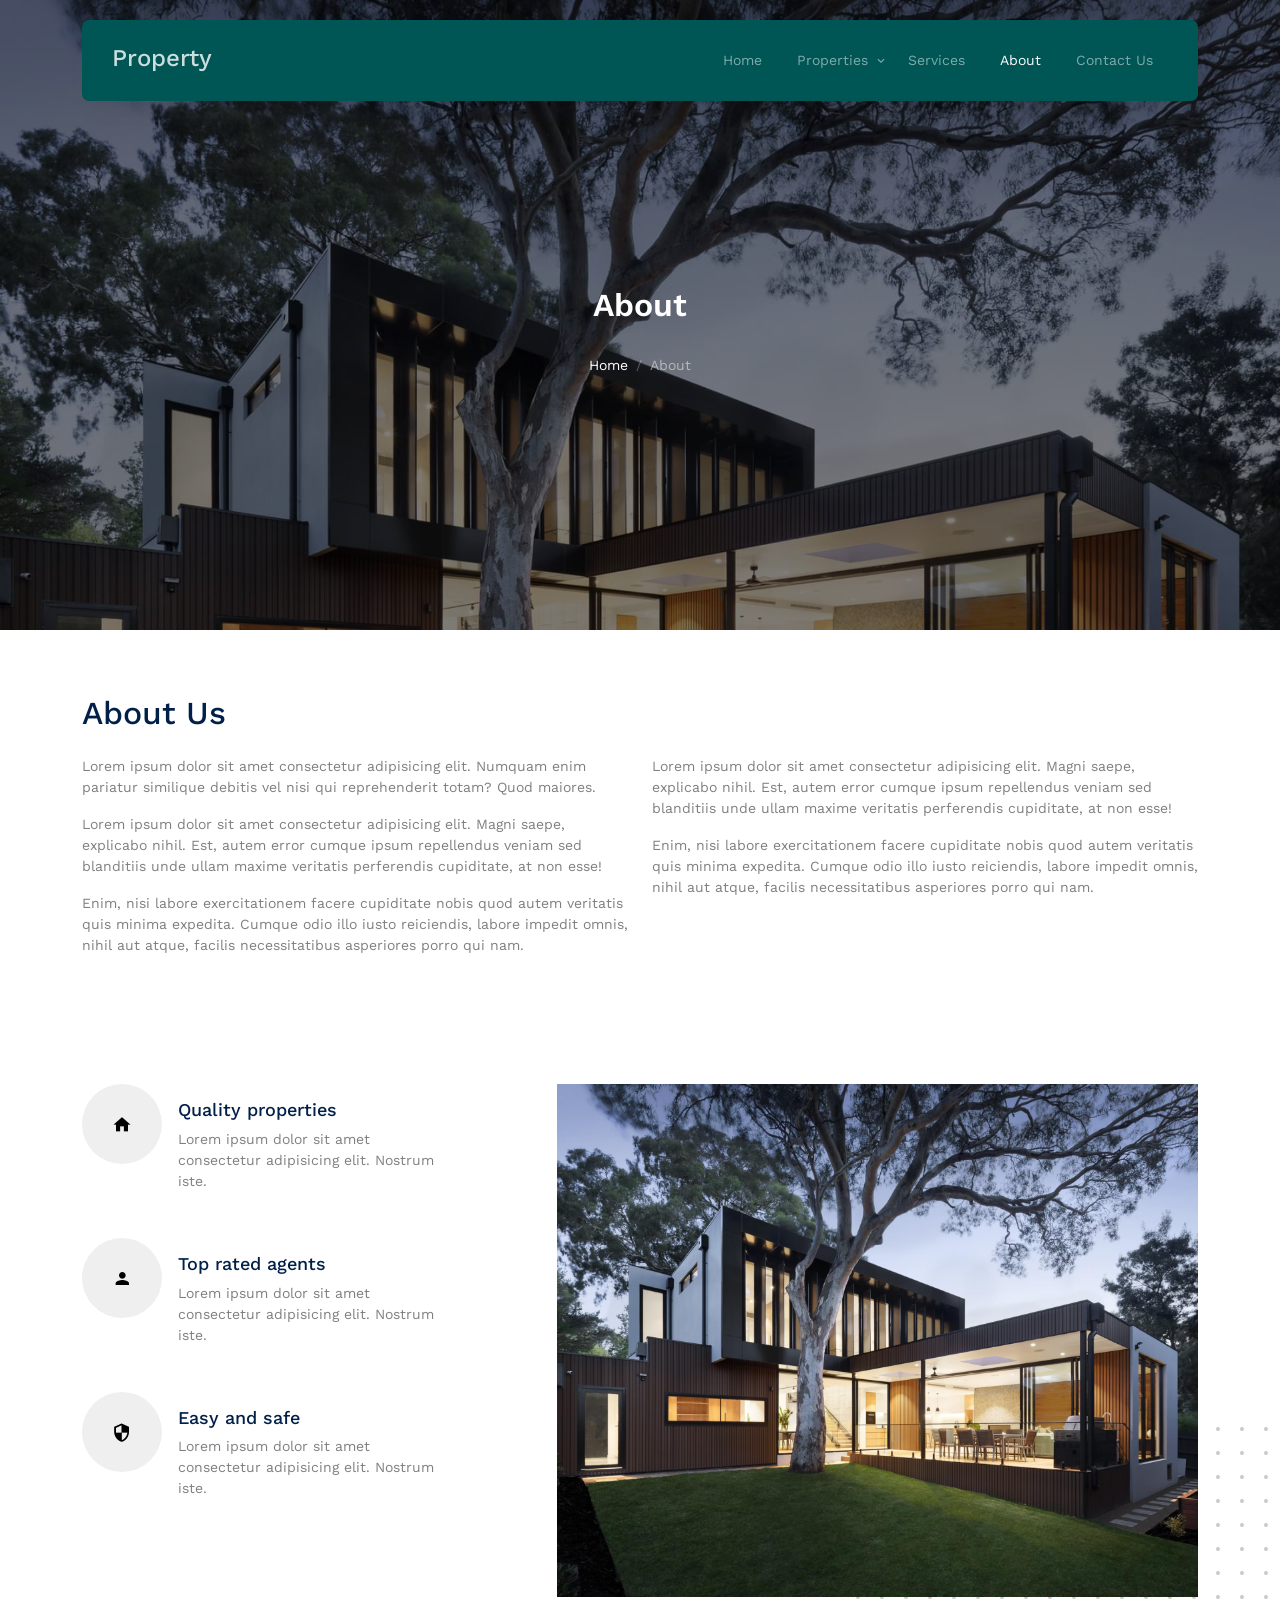
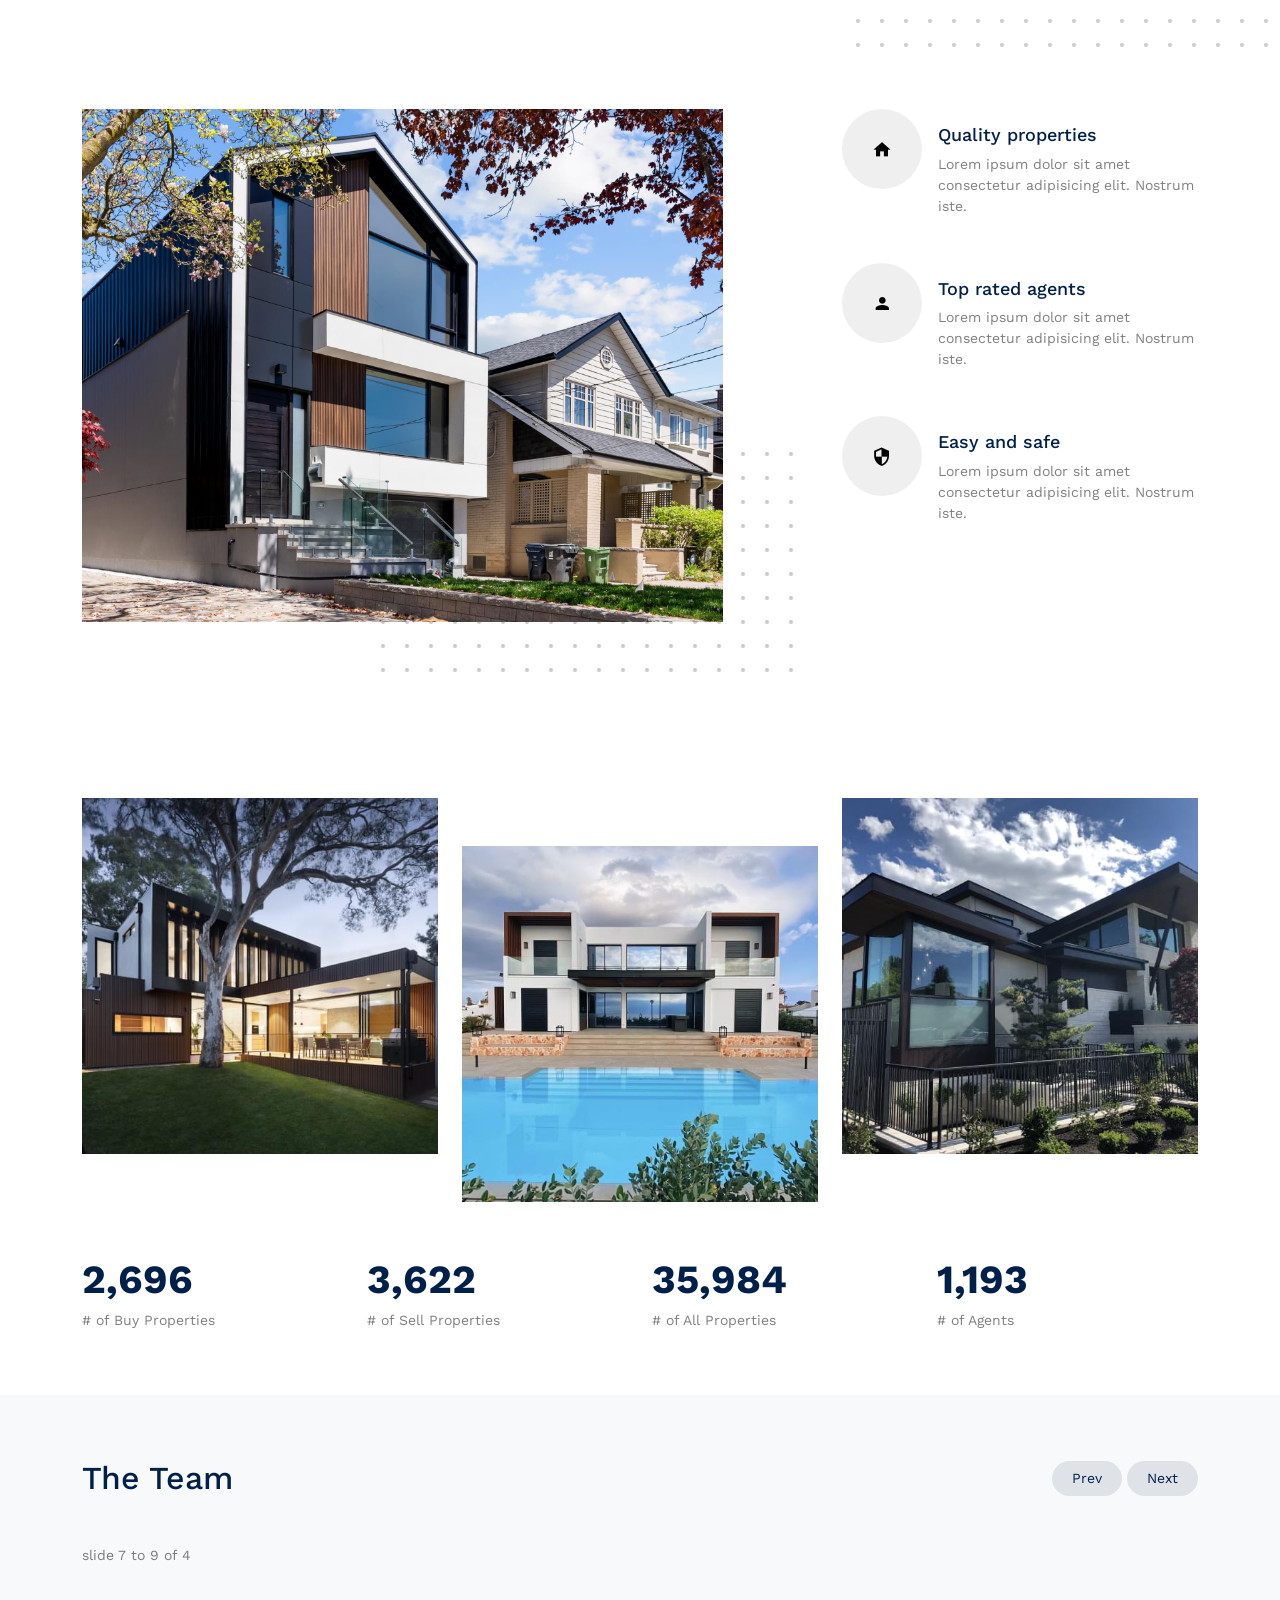
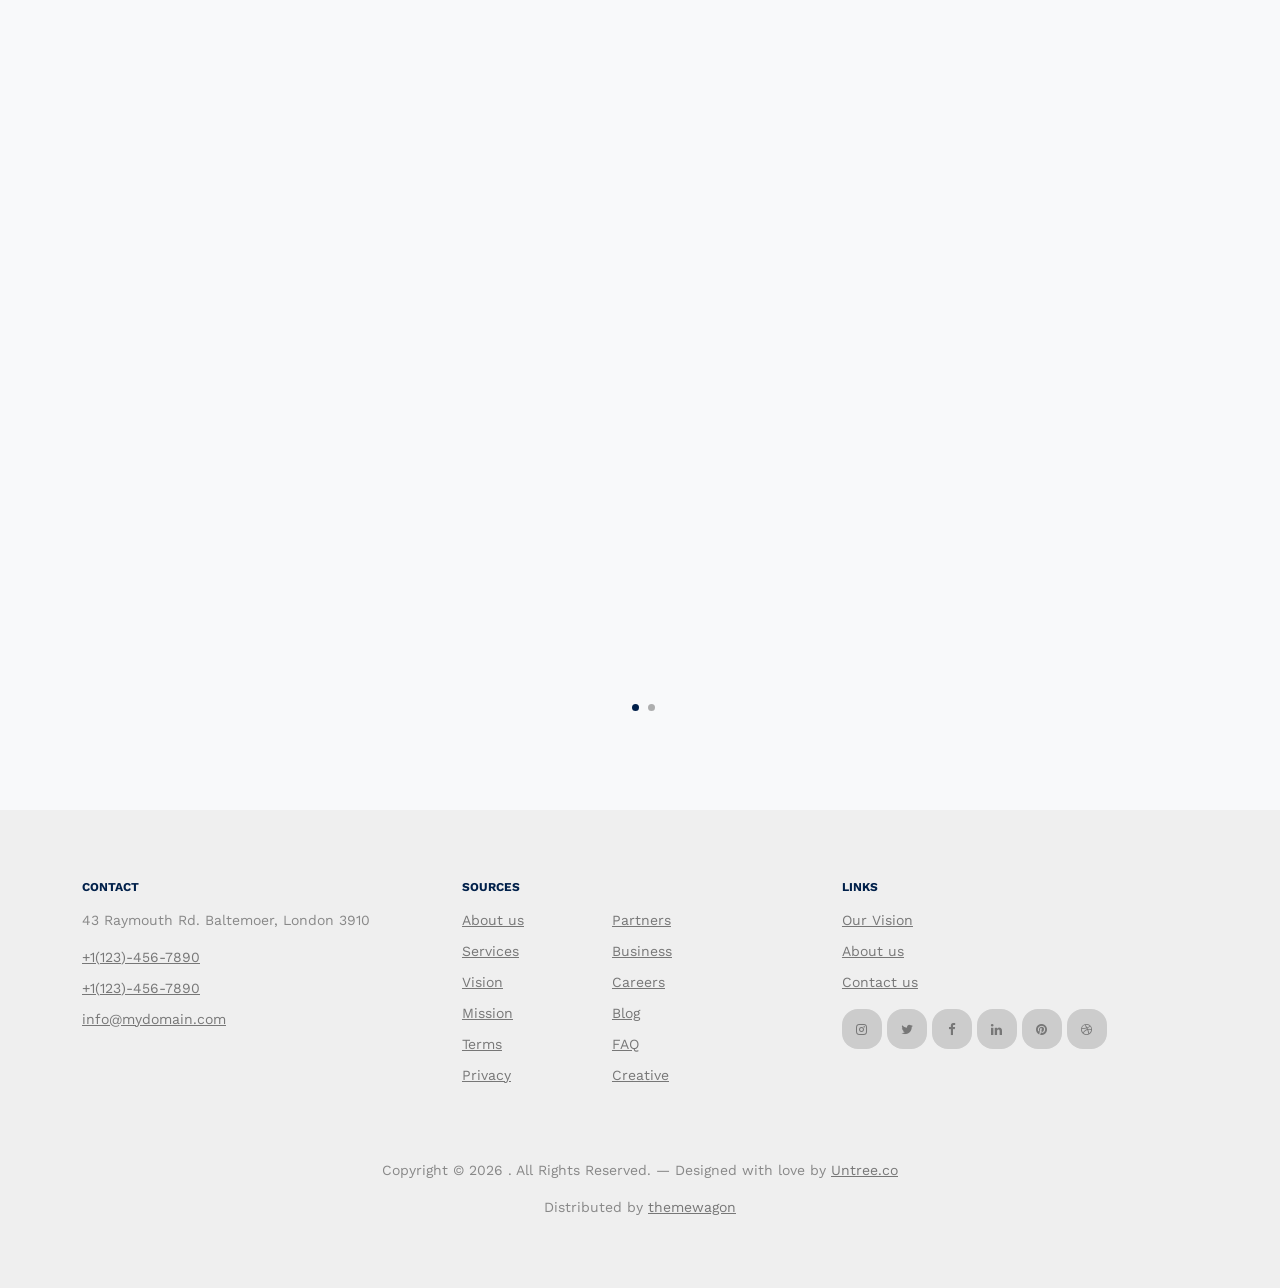
==== commit 6982f865: "Update about" ====
--- a/about.html
+++ b/about.html
@@ -7,6 +7,7 @@
 <!DOCTYPE html>
 <html lang="en">
   <head>
+    
     <meta charset="utf-8" />
     <meta name="viewport" content="width=device-width, initial-scale=1" />
     <meta name="author" content="Untree.co" />
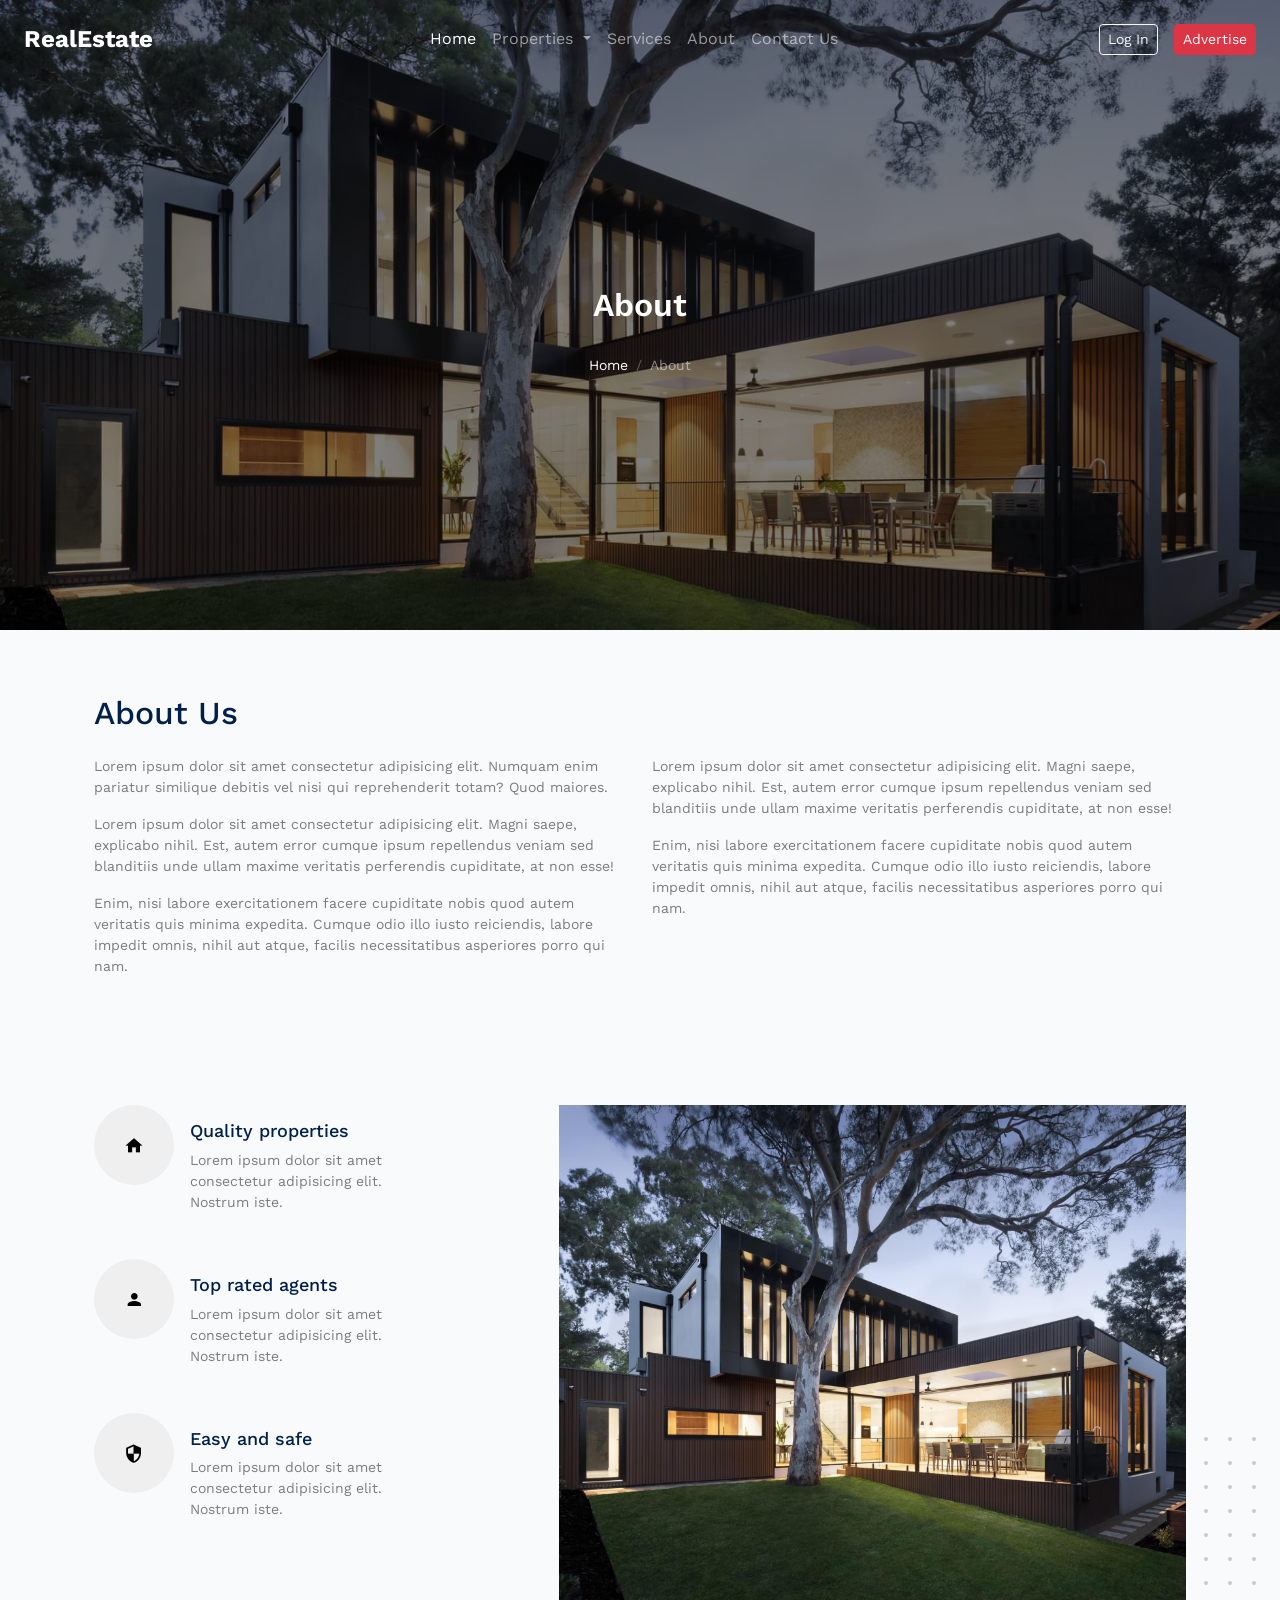
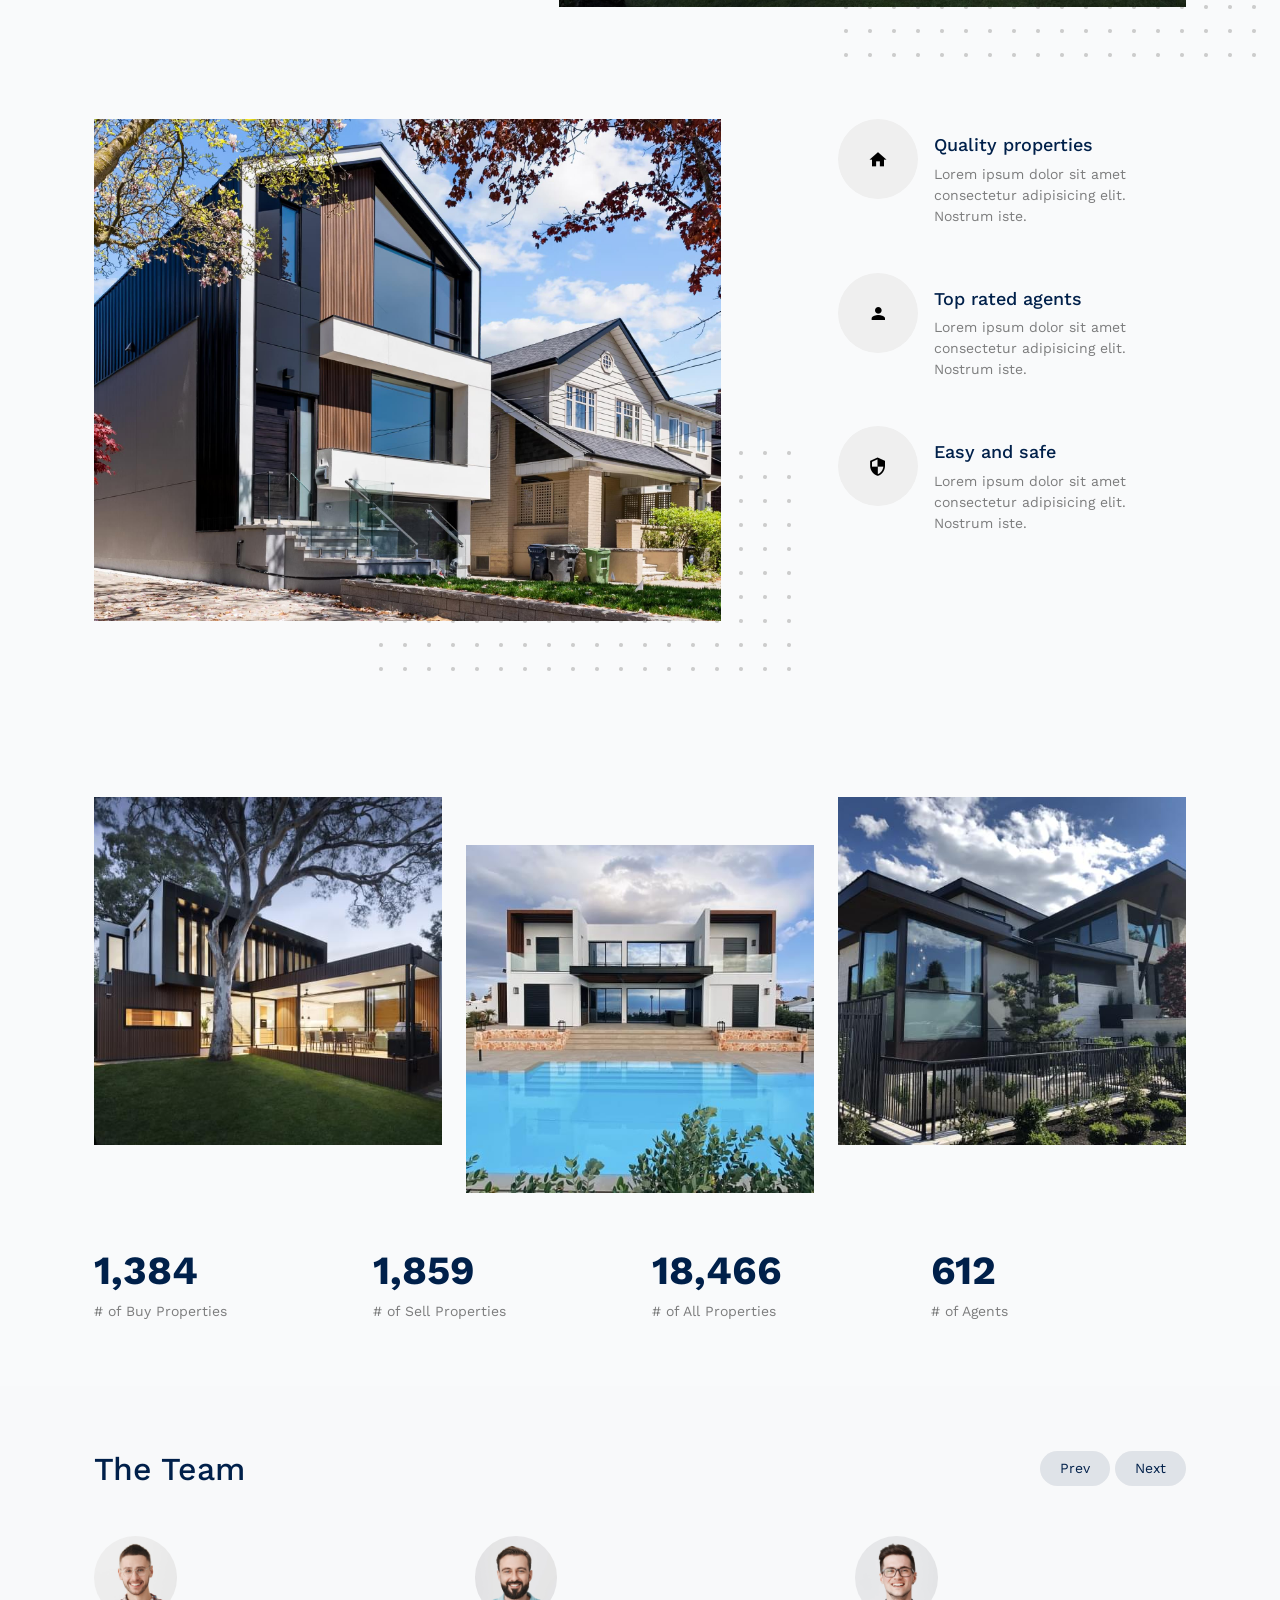
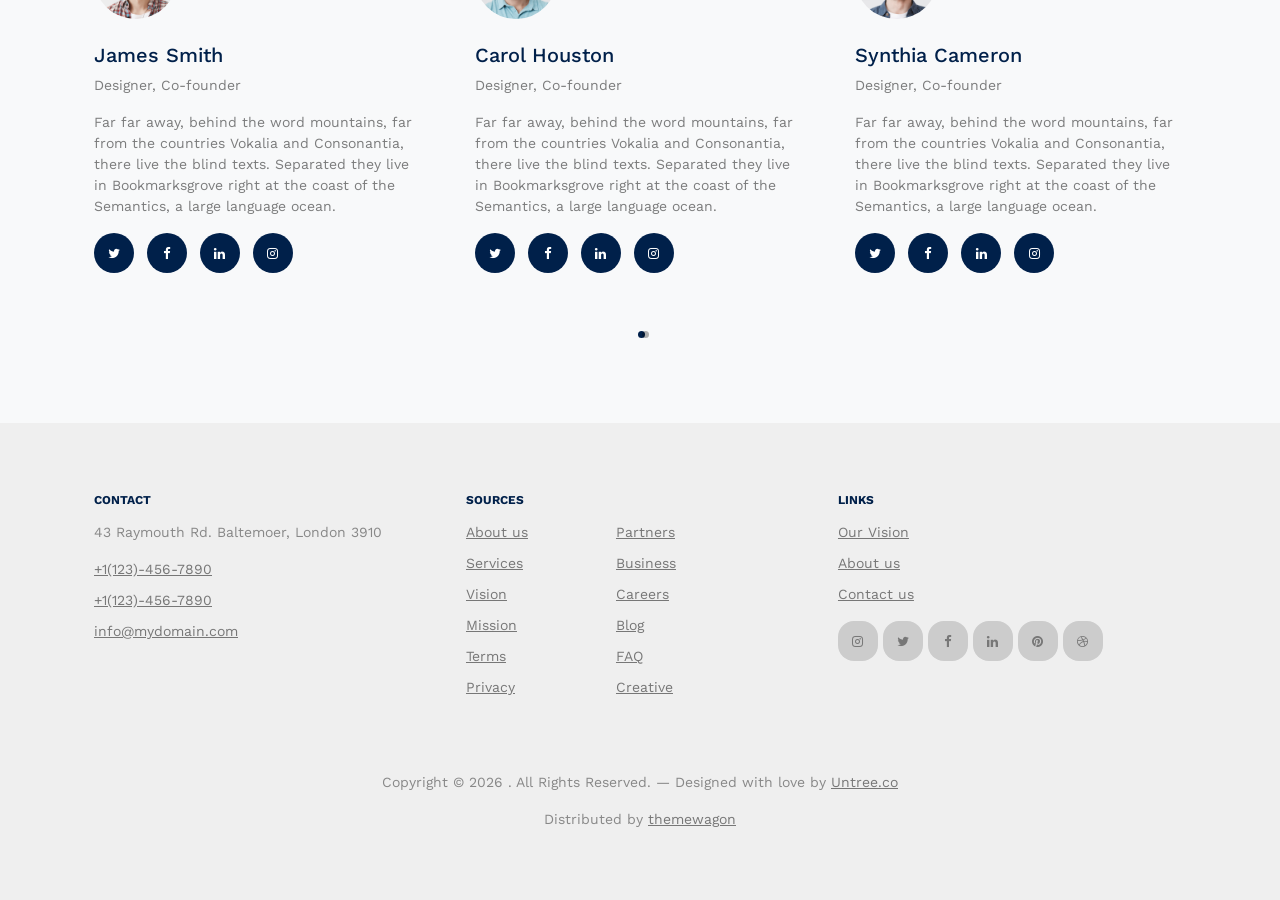
==== commit e87eb612: "Update Header and Delete Bootstrap and Sass" ====
--- a/about.html
+++ b/about.html
@@ -7,7 +7,6 @@
 <!DOCTYPE html>
 <html lang="en">
   <head>
-    
     <meta charset="utf-8" />
     <meta name="viewport" content="width=device-width, initial-scale=1" />
     <meta name="author" content="Untree.co" />
@@ -25,67 +24,173 @@
 
     <link rel="stylesheet" href="fonts/icomoon/style.css" />
     <link rel="stylesheet" href="fonts/flaticon/font/flaticon.css" />
-
+    <!-- Bootstrap CSS -->
+    <link
+      href="https://cdn.jsdelivr.net/npm/bootstrap@5.3.2/dist/css/bootstrap.min.css"
+      rel="stylesheet"
+    />
+    <!-- Bootstrap Icons -->
+    <link
+      rel="stylesheet"
+      href="https://cdn.jsdelivr.net/npm/bootstrap-icons@1.11.1/font/bootstrap-icons.css"
+    />
+    <link rel="stylesheet" href="css/all.css" />
     <link rel="stylesheet" href="css/tiny-slider.css" />
     <link rel="stylesheet" href="css/aos.css" />
     <link rel="stylesheet" href="css/style.css" />
+
+    <style>
+      /* Fix dropdown in offcanvas */
+      .offcanvas .dropdown-menu {
+        position: static !important;
+        transform: none !important;
+        border: none;
+        box-shadow: none;
+        background-color: transparent;
+        padding-left: 1rem;
+      }
+
+      .offcanvas .dropdown-item {
+        padding: 0.5rem 1rem;
+        color: rgba(255, 255, 255, 0.75);
+        border-bottom: 1px solid rgba(255, 255, 255, 0.1);
+      }
+
+      .offcanvas .dropdown-item:hover {
+        background-color: rgba(255, 255, 255, 0.1);
+        color: white;
+      }
+
+      .offcanvas .dropdown-item:last-child {
+        border-bottom: none;
+      }
+    </style>
 
     <title>
       Property &mdash; Free Bootstrap 5 Website Template by Untree.co
     </title>
   </head>
-  <body>
-    <div class="site-mobile-menu site-navbar-target">
-      <div class="site-mobile-menu-header">
-        <div class="site-mobile-menu-close">
-          <span class="icofont-close js-menu-toggle"></span>
-        </div>
-      </div>
-      <div class="site-mobile-menu-body"></div>
-    </div>
-
-    <nav class="site-nav">
-      <div class="container">
-        <div class="menu-bg-wrap">
-          <div class="site-navigation">
-            <a href="index.html" class="logo m-0 float-start">Property</a>
-
-            <ul
-              class="js-clone-nav d-none d-lg-inline-block text-start site-menu float-end"
-            >
-              <li><a href="index.html">Home</a></li>
-              <li class="has-children">
-                <a href="properties.html">Properties</a>
-                <ul class="dropdown">
-                  <li><a href="#">Buy Property</a></li>
-                  <li><a href="#">Sell Property</a></li>
-                  <li class="has-children">
-                    <a href="#">Dropdown</a>
-                    <ul class="dropdown">
-                      <li><a href="#">Sub Menu One</a></li>
-                      <li><a href="#">Sub Menu Two</a></li>
-                      <li><a href="#">Sub Menu Three</a></li>
-                    </ul>
-                  </li>
+  <body class="main-Background">
+    <!-- Header -->
+    <header class="first-section fixed-top site-header">
+      <nav class="navbar navbar-expand-xl navbar-dark py-3">
+        <div class="container-fluid">
+          <!-- Mobile menu button -->
+          <button
+            class="navbar-toggler d-l-none"
+            type="button"
+            data-bs-toggle="offcanvas"
+            data-bs-target="#mobileMenu"
+          >
+            <span class="navbar-toggler-icon"></span>
+          </button>
+
+          <!-- Logo -->
+          <a class="navbar-brand fw-bold fs-4" href="index.html">RealEstate</a>
+
+          <div class="d-xl-flex d-none justify-content-center flex-grow-1">
+            <ul class="navbar-nav">
+              <li class="nav-item">
+                <a class="nav-link active" href="index.html">Home</a>
+              </li>
+              <li class="nav-item dropdown">
+                <a
+                  class="nav-link dropdown-toggle"
+                  href="#"
+                  role="button"
+                  data-bs-toggle="dropdown"
+                  aria-expanded="false"
+                >
+                  Properties
+                </a>
+                <ul class="dropdown-menu">
+                  <li>
+                    <a class="dropdown-item" href="properties.html"
+                      >All Properties</a
+                    >
+                  </li>
+                  <li><a class="dropdown-item" href="#">Buy Property</a></li>
+                  <li><a class="dropdown-item" href="#">Sell Property</a></li>
                 </ul>
               </li>
-              <li><a href="services.html">Services</a></li>
-              <li class="active"><a href="about.html">About</a></li>
-              <li><a href="contact.html">Contact Us</a></li>
+              <li class="nav-item">
+                <a class="nav-link" href="services.html">Services</a>
+              </li>
+              <li class="nav-item">
+                <a class="nav-link" href="about.html">About</a>
+              </li>
+              <li class="nav-item">
+                <a class="nav-link" href="contact.html">Contact Us</a>
+              </li>
             </ul>
-
+          </div>
+
+          <div class="d-none d-xl-flex align-items-center gap-3">
+            <button class="btn btn-outline-light btn-sm">Log In</button>
+            <button class="btn btn-danger btn-sm">Advertise</button>
+          </div>
+        </div>
+      </nav>
+    </header>
+
+    <!-- Mobile Menu Offcanvas -->
+    <div
+      class="offcanvas offcanvas-start"
+      tabindex="-1"
+      id="mobileMenu"
+      aria-labelledby="mobileMenuLabel"
+      data-bs-auto-close="false"
+    >
+      <div class="offcanvas-header">
+        <h5 class="offcanvas-title" id="mobileMenuLabel">Menu</h5>
+        <button
+          type="button"
+          class="btn-close"
+          data-bs-dismiss="offcanvas"
+          aria-label="Close"
+        ></button>
+      </div>
+      <div class="offcanvas-body">
+        <ul class="navbar-nav">
+          <li class="nav-item">
+            <a class="nav-link" href="index.html">Home</a>
+          </li>
+          <li class="nav-item dropdown">
             <a
+              class="nav-link dropdown-toggle"
               href="#"
-              class="burger light me-auto float-end mt-1 site-menu-toggle js-menu-toggle d-inline-block d-lg-none"
-              data-toggle="collapse"
-              data-target="#main-navbar"
+              role="button"
+              data-bs-toggle="dropdown"
+              aria-expanded="false"
             >
-              <span></span>
+              Properties
             </a>
-          </div>
-        </div>
-      </div>
-    </nav>
+            <ul class="dropdown-menu">
+              <li>
+                <a class="dropdown-item" href="properties.html"
+                  >All Properties</a
+                >
+              </li>
+              <li><a class="dropdown-item" href="#">Buy Property</a></li>
+              <li><a class="dropdown-item" href="#">Sell Property</a></li>
+            </ul>
+          </li>
+          <li class="nav-item">
+            <a class="nav-link" href="services.html">Services</a>
+          </li>
+          <li class="nav-item">
+            <a class="nav-link active" href="about.html">About</a>
+          </li>
+          <li class="nav-item">
+            <a class="nav-link" href="contact.html">Contact Us</a>
+          </li>
+        </ul>
+        <div class="mt-3">
+          <button class="btn btn-outline-primary btn-sm me-2">Log In</button>
+          <button class="btn btn-danger btn-sm">Advertise</button>
+        </div>
+      </div>
+    </div>
 
     <div
       class="hero page-inner overlay"
@@ -116,7 +221,9 @@
       </div>
     </div>
 
-    <div class="section">
+    <div 
+    id="section2"
+    class="section">
       <div class="container">
         <div class="row text-left mb-5">
           <div class="col-12">
@@ -604,7 +711,9 @@
       </div>
     </div>
 
-    <script src="js/bootstrap.bundle.min.js"></script>
+    <!-- ////////////////////////////////////////////////////////////////////////////////////////////////////////////////// -->
+    <!-- Bootstrap JS -->
+    <script src="https://cdn.jsdelivr.net/npm/bootstrap@5.3.3/dist/js/bootstrap.bundle.min.js"></script>
     <script src="js/tiny-slider.js"></script>
     <script src="js/aos.js"></script>
     <script src="js/navbar.js"></script>
--- a/css/tiny-slider.css
+++ b/css/tiny-slider.css
@@ -0,0 +1,167 @@
+.tns-outer {
+    padding: 0 !important
+}
+
+.tns-outer [hidden] {
+    display: none !important
+}
+
+.tns-outer [aria-controls],
+.tns-outer [data-action] {
+    cursor: pointer
+}
+
+.tns-slider {
+    -webkit-transition: all 0s;
+    -moz-transition: all 0s;
+    transition: all 0s
+}
+
+.tns-slider>.tns-item {
+    -webkit-box-sizing: border-box;
+    -moz-box-sizing: border-box;
+    box-sizing: border-box
+}
+
+.tns-horizontal.tns-subpixel {
+    white-space: nowrap
+}
+
+.tns-horizontal.tns-subpixel>.tns-item {
+    display: inline-block;
+    vertical-align: top;
+    white-space: normal
+}
+
+.tns-horizontal.tns-no-subpixel:after {
+    content: '';
+    display: table;
+    clear: both
+}
+
+.tns-horizontal.tns-no-subpixel>.tns-item {
+    float: left
+}
+
+.tns-horizontal.tns-carousel.tns-no-subpixel>.tns-item {
+    margin-right: -100%
+}
+
+.tns-no-calc {
+    position: relative;
+    left: 0
+}
+
+.tns-gallery {
+    position: relative;
+    left: 0;
+    min-height: 1px
+}
+
+.tns-gallery>.tns-item {
+    position: absolute;
+    left: -100%;
+    -webkit-transition: transform 0s, opacity 0s;
+    -moz-transition: transform 0s, opacity 0s;
+    transition: transform 0s, opacity 0s
+}
+
+.tns-gallery>.tns-slide-active {
+    position: relative;
+    left: auto !important
+}
+
+.tns-gallery>.tns-moving {
+    -webkit-transition: all 0.25s;
+    -moz-transition: all 0.25s;
+    transition: all 0.25s
+}
+
+.tns-autowidth {
+    display: inline-block
+}
+
+.tns-lazy-img {
+    -webkit-transition: opacity 0.6s;
+    -moz-transition: opacity 0.6s;
+    transition: opacity 0.6s;
+    opacity: 0.6
+}
+
+.tns-lazy-img.tns-complete {
+    opacity: 1
+}
+
+.tns-ah {
+    -webkit-transition: height 0s;
+    -moz-transition: height 0s;
+    transition: height 0s
+}
+
+.tns-ovh {
+    overflow: hidden
+}
+
+.tns-visually-hidden {
+    position: absolute;
+    left: -10000em
+}
+
+.tns-transparent {
+    opacity: 0;
+    visibility: hidden
+}
+
+.tns-fadeIn {
+    opacity: 1;
+    filter: alpha(opacity=100);
+    z-index: 0
+}
+
+.tns-normal,
+.tns-fadeOut {
+    opacity: 0;
+    filter: alpha(opacity=0);
+    z-index: -1
+}
+
+.tns-vpfix {
+    white-space: nowrap
+}
+
+.tns-vpfix>div,
+.tns-vpfix>li {
+    display: inline-block
+}
+
+.tns-t-subp2 {
+    margin: 0 auto;
+    width: 310px;
+    position: relative;
+    height: 10px;
+    overflow: hidden
+}
+
+.tns-t-ct {
+    width: 2333.3333333%;
+    width: -webkit-calc(100% * 70 / 3);
+    width: -moz-calc(100% * 70 / 3);
+    width: calc(100% * 70 / 3);
+    position: absolute;
+    right: 0
+}
+
+.tns-t-ct:after {
+    content: '';
+    display: table;
+    clear: both
+}
+
+.tns-t-ct>div {
+    width: 1.4285714%;
+    width: -webkit-calc(100% / 70);
+    width: -moz-calc(100% / 70);
+    width: calc(100% / 70);
+    height: 10px;
+    float: left
+}
--- a/css/style.css
+++ b/css/style.css
@@ -1,18 +1,3 @@
-/*
-* Template Name: Property
-* Template Author: Untree.co
-* Template License: https://creativecommons.org/licenses/by/3.0/
-* Author URI: https://untree.co/
-
-* Twitter: https://twitter.com/Untree_co
-* Facebook: https://web.facebook.com/Untree.co/
-*/
-/*!
- * Bootstrap v5.1.3 (https://getbootstrap.com/)
- * Copyright 2011-2021 The Bootstrap Authors
- * Copyright 2011-2021 Twitter, Inc.
- * Licensed under MIT (https://github.com/twbs/bootstrap/blob/main/LICENSE)
- */
 :root {
   --bs-blue: #0d6efd;
   --bs-indigo: #6610f2;
@@ -64,17 +49,23 @@
   --bs-body-font-weight: 400;
   --bs-body-line-height: 1.5;
   --bs-body-color: #212529;
-  --bs-body-bg: #fff; }
+  --bs-body-bg: #fff;
+}
 
 *,
 *::before,
 *::after {
+  margin: 0;
+  padding: 0;
   -webkit-box-sizing: border-box;
-  box-sizing: border-box; }
+  box-sizing: border-box;
+}
 
 @media (prefers-reduced-motion: no-preference) {
   :root {
-    scroll-behavior: smooth; } }
+    scroll-behavior: smooth;
+  }
+}
 
 body {
   margin: 0;
@@ -86,129 +77,179 @@
   text-align: var(--bs-body-text-align);
   background-color: var(--bs-body-bg);
   -webkit-text-size-adjust: 100%;
-  -webkit-tap-highlight-color: rgba(0, 0, 0, 0); }
+  -webkit-tap-highlight-color: rgba(0, 0, 0, 0);
+}
 
 hr {
   margin: 1rem 0;
   color: inherit;
   background-color: currentColor;
   border: 0;
-  opacity: 0.25; }
+  opacity: 0.25;
+}
 
 hr:not([size]) {
-  height: 1px; }
-
-h1, .h1, h2, .h2, h3, .h3, h4, .h4, h5, .h5, h6, .h6 {
+  height: 1px;
+}
+
+h1,
+.h1,
+h2,
+.h2,
+h3,
+.h3,
+h4,
+.h4,
+h5,
+.h5,
+h6,
+.h6 {
   margin-top: 0;
   margin-bottom: 0.5rem;
   font-weight: 500;
-  line-height: 1.2; }
-
-h1, .h1 {
-  font-size: calc(1.375rem + 1.5vw); }
-  @media (min-width: 1200px) {
-    h1, .h1 {
-      font-size: 2.5rem; } }
-
-h2, .h2 {
-  font-size: calc(1.325rem + 0.9vw); }
-  @media (min-width: 1200px) {
-    h2, .h2 {
-      font-size: 2rem; } }
-
-h3, .h3 {
-  font-size: calc(1.3rem + 0.6vw); }
-  @media (min-width: 1200px) {
-    h3, .h3 {
-      font-size: 1.75rem; } }
-
-h4, .h4 {
-  font-size: calc(1.275rem + 0.3vw); }
-  @media (min-width: 1200px) {
-    h4, .h4 {
-      font-size: 1.5rem; } }
-
-h5, .h5 {
-  font-size: 1.25rem; }
-
-h6, .h6 {
-  font-size: 1rem; }
+  line-height: 1.2;
+}
+
+h1,
+.h1 {
+  font-size: calc(1.375rem + 1.5vw);
+}
+
+@media (min-width: 1200px) {
+
+  h1,
+  .h1 {
+    font-size: 2.5rem;
+  }
+}
+
+h2,
+.h2 {
+  font-size: calc(1.325rem + 0.9vw);
+}
+
+@media (min-width: 1200px) {
+
+  h2,
+  .h2 {
+    font-size: 2rem;
+  }
+}
+
+h3,
+.h3 {
+  font-size: calc(1.3rem + 0.6vw);
+}
+
+@media (min-width: 1200px) {
+
+  h3,
+  .h3 {
+    font-size: 1.75rem;
+  }
+}
+
+h4,
+.h4 {
+  font-size: calc(1.275rem + 0.3vw);
+}
+
+@media (min-width: 1200px) {
+
+  h4,
+  .h4 {
+    font-size: 1.5rem;
+  }
+}
+
+h5,
+.h5 {
+  font-size: 1.25rem;
+}
+
+h6,
+.h6 {
+  font-size: 1rem;
+}
 
 p {
   margin-top: 0;
-  margin-bottom: 1rem; }
+  margin-bottom: 1rem;
+}
 
 abbr[title],
 abbr[data-bs-original-title] {
   -webkit-text-decoration: underline dotted;
   text-decoration: underline dotted;
   cursor: help;
-  text-decoration-skip-ink: none; }
+  text-decoration-skip-ink: none;
+}
 
 address {
   margin-bottom: 1rem;
   font-style: normal;
-  line-height: inherit; }
-
-ol,
-ul {
-  padding-left: 2rem; }
-
-ol,
-ul,
-dl {
-  margin-top: 0;
-  margin-bottom: 1rem; }
-
-ol ol,
-ul ul,
-ol ul,
-ul ol {
-  margin-bottom: 0; }
+  line-height: inherit;
+}
 
 dt {
-  font-weight: 700; }
+  font-weight: 700;
+}
 
 dd {
   margin-bottom: .5rem;
-  margin-left: 0; }
+  margin-left: 0;
+}
 
 blockquote {
-  margin: 0 0 1rem; }
+  margin: 0 0 1rem;
+}
 
 b,
 strong {
-  font-weight: bolder; }
-
-small, .small {
-  font-size: 0.875em; }
-
-mark, .mark {
+  font-weight: bolder;
+}
+
+small,
+.small {
+  font-size: 0.875em;
+}
+
+mark,
+.mark {
   padding: 0.2em;
-  background-color: #fcf8e3; }
+  background-color: #fcf8e3;
+}
 
 sub,
 sup {
   position: relative;
   font-size: 0.75em;
   line-height: 0;
-  vertical-align: baseline; }
+  vertical-align: baseline;
+}
 
 sub {
-  bottom: -.25em; }
+  bottom: -.25em;
+}
 
 sup {
-  top: -.5em; }
+  top: -.5em;
+}
 
 a {
   color: #00204a;
-  text-decoration: underline; }
-  a:hover {
-    color: #001a3b; }
-
-a:not([href]):not([class]), a:not([href]):not([class]):hover {
+  text-decoration: underline;
+}
+
+a:hover {
+  color: #001a3b;
+}
+
+a:not([href]):not([class]),
+a:not([href]):not([class]):hover {
   color: inherit;
-  text-decoration: none; }
+  text-decoration: none;
+}
 
 pre,
 code,
@@ -216,58 +257,75 @@
 samp {
   font-family: var(--bs-font-monospace);
   font-size: 1em;
-  direction: ltr /* rtl:ignore */;
-  unicode-bidi: bidi-override; }
+  direction: ltr
+    /* rtl:ignore */
+  ;
+  unicode-bidi: bidi-override;
+}
 
 pre {
   display: block;
   margin-top: 0;
   margin-bottom: 1rem;
   overflow: auto;
-  font-size: 0.875em; }
-  pre code {
-    font-size: inherit;
-    color: inherit;
-    word-break: normal; }
+  font-size: 0.875em;
+}
+
+pre code {
+  font-size: inherit;
+  color: inherit;
+  word-break: normal;
+}
 
 code {
   font-size: 0.875em;
   color: #d63384;
-  word-wrap: break-word; }
-  a > code {
-    color: inherit; }
+  word-wrap: break-word;
+}
+
+a>code {
+  color: inherit;
+}
 
 kbd {
   padding: 0.2rem 0.4rem;
   font-size: 0.875em;
   color: #fff;
   background-color: #212529;
-  border-radius: 0.2rem; }
-  kbd kbd {
-    padding: 0;
-    font-size: 1em;
-    font-weight: 700; }
+  border-radius: 0.2rem;
+}
+
+kbd kbd {
+  padding: 0;
+  font-size: 1em;
+  font-weight: 700;
+}
 
 figure {
-  margin: 0 0 1rem; }
+  margin: 0 0 1rem;
+}
 
 img,
 svg {
-  vertical-align: middle; }
+  vertical-align: middle;
+}
 
 table {
   caption-side: bottom;
-  border-collapse: collapse; }
+  border-collapse: collapse;
+}
 
 caption {
   padding-top: 0.5rem;
   padding-bottom: 0.5rem;
   color: #6c757d;
-  text-align: left; }
+  text-align: left;
+}
 
 th {
   text-align: inherit;
-  text-align: -webkit-match-parent; }
+  text-align: -webkit-match-parent;
+}
 
 thead,
 tbody,
@@ -277,16 +335,20 @@
 th {
   border-color: inherit;
   border-style: solid;
-  border-width: 0; }
+  border-width: 0;
+}
 
 label {
-  display: inline-block; }
+  display: inline-block;
+}
 
 button {
-  border-radius: 0; }
+  border-radius: 0;
+}
 
 button:focus:not(:focus-visible) {
-  outline: 0; }
+  outline: 0;
+}
 
 input,
 button,
@@ -296,46 +358,59 @@
   margin: 0;
   font-family: inherit;
   font-size: inherit;
-  line-height: inherit; }
+  line-height: inherit;
+}
 
 button,
 select {
-  text-transform: none; }
+  text-transform: none;
+}
 
 [role="button"] {
-  cursor: pointer; }
+  cursor: pointer;
+}
 
 select {
-  word-wrap: normal; }
-  select:disabled {
-    opacity: 1; }
+  word-wrap: normal;
+}
+
+select:disabled {
+  opacity: 1;
+}
 
 [list]::-webkit-calendar-picker-indicator {
-  display: none; }
+  display: none;
+}
 
 button,
 [type="button"],
 [type="reset"],
 [type="submit"] {
-  -webkit-appearance: button; }
-  button:not(:disabled),
-  [type="button"]:not(:disabled),
-  [type="reset"]:not(:disabled),
-  [type="submit"]:not(:disabled) {
-    cursor: pointer; }
+  -webkit-appearance: button;
+}
+
+button:not(:disabled),
+[type="button"]:not(:disabled),
+[type="reset"]:not(:disabled),
+[type="submit"]:not(:disabled) {
+  cursor: pointer;
+}
 
 ::-moz-focus-inner {
   padding: 0;
-  border-style: none; }
+  border-style: none;
+}
 
 textarea {
-  resize: vertical; }
+  resize: vertical;
+}
 
 fieldset {
   min-width: 0;
   padding: 0;
   margin: 0;
-  border: 0; }
+  border: 0;
+}
 
 legend {
   float: left;
@@ -343,12 +418,18 @@
   padding: 0;
   margin-bottom: 0.5rem;
   font-size: calc(1.275rem + 0.3vw);
-  line-height: inherit; }
-  @media (min-width: 1200px) {
-    legend {
-      font-size: 1.5rem; } }
-  legend + * {
-    clear: left; }
+  line-height: inherit;
+}
+
+@media (min-width: 1200px) {
+  legend {
+    font-size: 1.5rem;
+  }
+}
+
+legend+* {
+  clear: left;
+}
 
 ::-webkit-datetime-edit-fields-wrapper,
 ::-webkit-datetime-edit-text,
@@ -357,138 +438,180 @@
 ::-webkit-datetime-edit-day-field,
 ::-webkit-datetime-edit-month-field,
 ::-webkit-datetime-edit-year-field {
-  padding: 0; }
+  padding: 0;
+}
 
 ::-webkit-inner-spin-button {
-  height: auto; }
+  height: auto;
+}
 
 [type="search"] {
   outline-offset: -2px;
-  -webkit-appearance: textfield; }
-
-/* rtl:raw:
-[type="tel"],
-[type="url"],
-[type="email"],
-[type="number"] {
-  direction: ltr;
-}
-*/
+  -webkit-appearance: textfield;
+}
+
 ::-webkit-search-decoration {
-  -webkit-appearance: none; }
+  -webkit-appearance: none;
+}
 
 ::-webkit-color-swatch-wrapper {
-  padding: 0; }
+  padding: 0;
+}
 
 ::file-selector-button {
-  font: inherit; }
+  font: inherit;
+}
 
 ::-webkit-file-upload-button {
   font: inherit;
-  -webkit-appearance: button; }
+  -webkit-appearance: button;
+}
 
 output {
-  display: inline-block; }
+  display: inline-block;
+}
 
 iframe {
-  border: 0; }
+  border: 0;
+}
 
 summary {
   display: list-item;
-  cursor: pointer; }
+  cursor: pointer;
+}
 
 progress {
-  vertical-align: baseline; }
+  vertical-align: baseline;
+}
 
 [hidden] {
-  display: none !important; }
+  display: none !important;
+}
 
 .lead {
   font-size: 1.25rem;
-  font-weight: 300; }
+  font-weight: 300;
+}
 
 .display-1 {
   font-size: calc(1.625rem + 4.5vw);
   font-weight: 300;
-  line-height: 1.2; }
-  @media (min-width: 1200px) {
-    .display-1 {
-      font-size: 5rem; } }
+  line-height: 1.2;
+}
+
+@media (min-width: 1200px) {
+  .display-1 {
+    font-size: 5rem;
+  }
+}
 
 .display-2 {
   font-size: calc(1.575rem + 3.9vw);
   font-weight: 300;
-  line-height: 1.2; }
-  @media (min-width: 1200px) {
-    .display-2 {
-      font-size: 4.5rem; } }
+  line-height: 1.2;
+}
+
+@media (min-width: 1200px) {
+  .display-2 {
+    font-size: 4.5rem;
+  }
+}
 
 .display-3 {
   font-size: calc(1.525rem + 3.3vw);
   font-weight: 300;
-  line-height: 1.2; }
-  @media (min-width: 1200px) {
-    .display-3 {
-      font-size: 4rem; } }
+  line-height: 1.2;
+}
+
+@media (min-width: 1200px) {
+  .display-3 {
+    font-size: 4rem;
+  }
+}
 
 .display-4 {
   font-size: calc(1.475rem + 2.7vw);
   font-weight: 300;
-  line-height: 1.2; }
-  @media (min-width: 1200px) {
-    .display-4 {
-      font-size: 3.5rem; } }
+  line-height: 1.2;
+}
+
+@media (min-width: 1200px) {
+  .display-4 {
+    font-size: 3.5rem;
+  }
+}
 
 .display-5 {
   font-size: calc(1.425rem + 2.1vw);
   font-weight: 300;
-  line-height: 1.2; }
-  @media (min-width: 1200px) {
-    .display-5 {
-      font-size: 3rem; } }
+  line-height: 1.2;
+}
+
+@media (min-width: 1200px) {
+  .display-5 {
+    font-size: 3rem;
+  }
+}
 
 .display-6 {
   font-size: calc(1.375rem + 1.5vw);
   font-weight: 300;
-  line-height: 1.2; }
-  @media (min-width: 1200px) {
-    .display-6 {
-      font-size: 2.5rem; } }
+  line-height: 1.2;
+}
+
+@media (min-width: 1200px) {
+  .display-6 {
+    font-size: 2.5rem;
+  }
+}
 
 .list-unstyled {
   padding-left: 0;
-  list-style: none; }
+  list-style: none;
+}
 
 .list-inline {
   padding-left: 0;
-  list-style: none; }
+  list-style: none;
+}
 
 .list-inline-item {
-  display: inline-block; }
-  .list-inline-item:not(:last-child) {
-    margin-right: 0.5rem; }
+  display: inline-block;
+}
+
+.list-inline-item:not(:last-child) {
+  margin-right: 0.5rem;
+}
 
 .initialism {
   font-size: 0.875em;
-  text-transform: uppercase; }
+  text-transform: uppercase;
+}
 
 .blockquote {
   margin-bottom: 1rem;
-  font-size: 1.25rem; }
-  .blockquote > :last-child {
-    margin-bottom: 0; }
+  font-size: 1.25rem;
+}
+
+.blockquote> :last-child {
+  margin-bottom: 0;
+}
 
 .blockquote-footer {
   margin-top: -1rem;
   margin-bottom: 1rem;
   font-size: 0.875em;
-  color: #6c757d; }
-  .blockquote-footer::before {
-    content: "\2014\00A0"; }
+  color: #6c757d;
+}
+
+.blockquote-footer::before {
+  content: "\2014\00A0";
+}
 
 .img-fluid {
   max-width: 100%;
-  height: auto; }
+  height: auto;
+}
 
 .img-thumbnail {
   padding: 0.25rem;
@@ -496,18 +619,22 @@
   border: 1px solid #dee2e6;
   border-radius: 0.25rem;
   max-width: 100%;
-  height: auto; }
+  height: auto;
+}
 
 .figure {
-  display: inline-block; }
+  display: inline-block;
+}
 
 .figure-img {
   margin-bottom: 0.5rem;
-  line-height: 1; }
+  line-height: 1;
+}
 
 .figure-caption {
   font-size: 0.875em;
-  color: #6c757d; }
+  color: #6c757d;
+}
 
 .container,
 .container-fluid,
@@ -520,27 +647,58 @@
   padding-right: var(--bs-gutter-x, 0.75rem);
   padding-left: var(--bs-gutter-x, 0.75rem);
   margin-right: auto;
-  margin-left: auto; }
+  margin-left: auto;
+}
 
 @media (min-width: 576px) {
-  .container, .container-sm {
-    max-width: 540px; } }
+
+  .container,
+  .container-sm {
+    max-width: 540px;
+  }
+}
 
 @media (min-width: 768px) {
-  .container, .container-sm, .container-md {
-    max-width: 720px; } }
+
+  .container,
+  .container-sm,
+  .container-md {
+    max-width: 720px;
+  }
+}
 
 @media (min-width: 992px) {
-  .container, .container-sm, .container-md, .container-lg {
-    max-width: 960px; } }
+
+  .container,
+  .container-sm,
+  .container-md,
+  .container-lg {
+    max-width: 960px;
+  }
+}
 
 @media (min-width: 1200px) {
-  .container, .container-sm, .container-md, .container-lg, .container-xl {
-    max-width: 1140px; } }
+
+  .container,
+  .container-sm,
+  .container-md,
+  .container-lg,
+  .container-xl {
+    max-width: 1140px;
+  }
+}
 
 @media (min-width: 1400px) {
-  .container, .container-sm, .container-md, .container-lg, .container-xl, .container-xxl {
-    max-width: 1320px; } }
+
+  .container,
+  .container-sm,
+  .container-md,
+  .container-lg,
+  .container-xl,
+  .container-xxl {
+    max-width: 1320px;
+  }
+}
 
 .row {
   --bs-gutter-x: 1.5rem;
@@ -552,1051 +710,1548 @@
   flex-wrap: wrap;
   margin-top: calc(-1 * var(--bs-gutter-y));
   margin-right: calc(-.5 * var(--bs-gutter-x));
-  margin-left: calc(-.5 * var(--bs-gutter-x)); }
-  .row > * {
-    -ms-flex-negative: 0;
-    flex-shrink: 0;
-    width: 100%;
-    max-width: 100%;
-    padding-right: calc(var(--bs-gutter-x) * .5);
-    padding-left: calc(var(--bs-gutter-x) * .5);
-    margin-top: var(--bs-gutter-y); }
+  margin-left: calc(-.5 * var(--bs-gutter-x));
+}
+
+.row>* {
+  -ms-flex-negative: 0;
+  flex-shrink: 0;
+  width: 100%;
+  max-width: 100%;
+  padding-right: calc(var(--bs-gutter-x) * .5);
+  padding-left: calc(var(--bs-gutter-x) * .5);
+  margin-top: var(--bs-gutter-y);
+}
 
 .col {
   -webkit-box-flex: 1;
   -ms-flex: 1 0 0%;
-  flex: 1 0 0%; }
-
-.row-cols-auto > * {
+  flex: 1 0 0%;
+}
+
+.row-cols-auto>* {
   -webkit-box-flex: 0;
   -ms-flex: 0 0 auto;
   flex: 0 0 auto;
-  width: auto; }
-
-.row-cols-1 > * {
+  width: auto;
+}
+
+.row-cols-1>* {
   -webkit-box-flex: 0;
   -ms-flex: 0 0 auto;
   flex: 0 0 auto;
-  width: 100%; }
-
-.row-cols-2 > * {
+  width: 100%;
+}
+
+.row-cols-2>* {
   -webkit-box-flex: 0;
   -ms-flex: 0 0 auto;
   flex: 0 0 auto;
-  width: 50%; }
-
-.row-cols-3 > * {
+  width: 50%;
+}
+
+.row-cols-3>* {
   -webkit-box-flex: 0;
   -ms-flex: 0 0 auto;
   flex: 0 0 auto;
-  width: 33.33333%; }
-
-.row-cols-4 > * {
+  width: 33.33333%;
+}
+
+.row-cols-4>* {
   -webkit-box-flex: 0;
   -ms-flex: 0 0 auto;
   flex: 0 0 auto;
-  width: 25%; }
-
-.row-cols-5 > * {
+  width: 25%;
+}
+
+.row-cols-5>* {
   -webkit-box-flex: 0;
   -ms-flex: 0 0 auto;
   flex: 0 0 auto;
-  width: 20%; }
-
-.row-cols-6 > * {
+  width: 20%;
+}
+
+.row-cols-6>* {
   -webkit-box-flex: 0;
   -ms-flex: 0 0 auto;
   flex: 0 0 auto;
-  width: 16.66667%; }
+  width: 16.66667%;
+}
 
 .col-auto {
   -webkit-box-flex: 0;
   -ms-flex: 0 0 auto;
   flex: 0 0 auto;
-  width: auto; }
+  width: auto;
+}
 
 .col-1 {
   -webkit-box-flex: 0;
   -ms-flex: 0 0 auto;
   flex: 0 0 auto;
-  width: 8.33333%; }
+  width: 8.33333%;
+}
 
 .col-2 {
   -webkit-box-flex: 0;
   -ms-flex: 0 0 auto;
   flex: 0 0 auto;
-  width: 16.66667%; }
+  width: 16.66667%;
+}
 
 .col-3 {
   -webkit-box-flex: 0;
   -ms-flex: 0 0 auto;
   flex: 0 0 auto;
-  width: 25%; }
+  width: 25%;
+}
 
 .col-4 {
   -webkit-box-flex: 0;
   -ms-flex: 0 0 auto;
   flex: 0 0 auto;
-  width: 33.33333%; }
+  width: 33.33333%;
+}
 
 .col-5 {
   -webkit-box-flex: 0;
   -ms-flex: 0 0 auto;
   flex: 0 0 auto;
-  width: 41.66667%; }
+  width: 41.66667%;
+}
 
 .col-6 {
   -webkit-box-flex: 0;
   -ms-flex: 0 0 auto;
   flex: 0 0 auto;
-  width: 50%; }
+  width: 50%;
+}
 
 .col-7 {
   -webkit-box-flex: 0;
   -ms-flex: 0 0 auto;
   flex: 0 0 auto;
-  width: 58.33333%; }
+  width: 58.33333%;
+}
 
 .col-8 {
   -webkit-box-flex: 0;
   -ms-flex: 0 0 auto;
   flex: 0 0 auto;
-  width: 66.66667%; }
+  width: 66.66667%;
+}
 
 .col-9 {
   -webkit-box-flex: 0;
   -ms-flex: 0 0 auto;
   flex: 0 0 auto;
-  width: 75%; }
+  width: 75%;
+}
 
 .col-10 {
   -webkit-box-flex: 0;
   -ms-flex: 0 0 auto;
   flex: 0 0 auto;
-  width: 83.33333%; }
+  width: 83.33333%;
+}
 
 .col-11 {
   -webkit-box-flex: 0;
   -ms-flex: 0 0 auto;
   flex: 0 0 auto;
-  width: 91.66667%; }
+  width: 91.66667%;
+}
 
 .col-12 {
   -webkit-box-flex: 0;
   -ms-flex: 0 0 auto;
   flex: 0 0 auto;
-  width: 100%; }
+  width: 100%;
+}
 
 .offset-1 {
-  margin-left: 8.33333%; }
+  margin-left: 8.33333%;
+}
 
 .offset-2 {
-  margin-left: 16.66667%; }
+  margin-left: 16.66667%;
+}
 
 .offset-3 {
-  margin-left: 25%; }
+  margin-left: 25%;
+}
 
 .offset-4 {
-  margin-left: 33.33333%; }
+  margin-left: 33.33333%;
+}
 
 .offset-5 {
-  margin-left: 41.66667%; }
+  margin-left: 41.66667%;
+}
 
 .offset-6 {
-  margin-left: 50%; }
+  margin-left: 50%;
+}
 
 .offset-7 {
-  margin-left: 58.33333%; }
+  margin-left: 58.33333%;
+}
 
 .offset-8 {
-  margin-left: 66.66667%; }
+  margin-left: 66.66667%;
+}
 
 .offset-9 {
-  margin-left: 75%; }
+  margin-left: 75%;
+}
 
 .offset-10 {
-  margin-left: 83.33333%; }
+  margin-left: 83.33333%;
+}
 
 .offset-11 {
-  margin-left: 91.66667%; }
+  margin-left: 91.66667%;
+}
 
 .g-0,
 .gx-0 {
-  --bs-gutter-x: 0; }
+  --bs-gutter-x: 0;
+}
 
 .g-0,
 .gy-0 {
-  --bs-gutter-y: 0; }
+  --bs-gutter-y: 0;
+}
 
 .g-1,
 .gx-1 {
-  --bs-gutter-x: 0.25rem; }
+  --bs-gutter-x: 0.25rem;
+}
 
 .g-1,
 .gy-1 {
-  --bs-gutter-y: 0.25rem; }
+  --bs-gutter-y: 0.25rem;
+}
 
 .g-2,
 .gx-2 {
-  --bs-gutter-x: 0.5rem; }
+  --bs-gutter-x: 0.5rem;
+}
 
 .g-2,
 .gy-2 {
-  --bs-gutter-y: 0.5rem; }
+  --bs-gutter-y: 0.5rem;
+}
 
 .g-3,
 .gx-3 {
-  --bs-gutter-x: 1rem; }
+  --bs-gutter-x: 1rem;
+}
 
 .g-3,
 .gy-3 {
-  --bs-gutter-y: 1rem; }
+  --bs-gutter-y: 1rem;
+}
 
 .g-4,
 .gx-4 {
-  --bs-gutter-x: 1.5rem; }
+  --bs-gutter-x: 1.5rem;
+}
 
 .g-4,
 .gy-4 {
-  --bs-gutter-y: 1.5rem; }
+  --bs-gutter-y: 1.5rem;
+}
 
 .g-5,
 .gx-5 {
-  --bs-gutter-x: 3rem; }
+  --bs-gutter-x: 3rem;
+}
 
 .g-5,
 .gy-5 {
-  --bs-gutter-y: 3rem; }
+  --bs-gutter-y: 3rem;
+}
 
 @media (min-width: 576px) {
   .col-sm {
     -webkit-box-flex: 1;
     -ms-flex: 1 0 0%;
-    flex: 1 0 0%; }
-  .row-cols-sm-auto > * {
+    flex: 1 0 0%;
+  }
+
+  .row-cols-sm-auto>* {
     -webkit-box-flex: 0;
     -ms-flex: 0 0 auto;
     flex: 0 0 auto;
-    width: auto; }
-  .row-cols-sm-1 > * {
+    width: auto;
+  }
+
+  .row-cols-sm-1>* {
     -webkit-box-flex: 0;
     -ms-flex: 0 0 auto;
     flex: 0 0 auto;
-    width: 100%; }
-  .row-cols-sm-2 > * {
+    width: 100%;
+  }
+
+  .row-cols-sm-2>* {
     -webkit-box-flex: 0;
     -ms-flex: 0 0 auto;
     flex: 0 0 auto;
-    width: 50%; }
-  .row-cols-sm-3 > * {
+    width: 50%;
+  }
+
+  .row-cols-sm-3>* {
     -webkit-box-flex: 0;
     -ms-flex: 0 0 auto;
     flex: 0 0 auto;
-    width: 33.33333%; }
-  .row-cols-sm-4 > * {
+    width: 33.33333%;
+  }
+
+  .row-cols-sm-4>* {
     -webkit-box-flex: 0;
     -ms-flex: 0 0 auto;
     flex: 0 0 auto;
-    width: 25%; }
-  .row-cols-sm-5 > * {
+    width: 25%;
+  }
+
+  .row-cols-sm-5>* {
     -webkit-box-flex: 0;
     -ms-flex: 0 0 auto;
     flex: 0 0 auto;
-    width: 20%; }
-  .row-cols-sm-6 > * {
+    width: 20%;
+  }
+
+  .row-cols-sm-6>* {
     -webkit-box-flex: 0;
     -ms-flex: 0 0 auto;
     flex: 0 0 auto;
-    width: 16.66667%; }
+    width: 16.66667%;
+  }
+
   .col-sm-auto {
     -webkit-box-flex: 0;
     -ms-flex: 0 0 auto;
     flex: 0 0 auto;
-    width: auto; }
+    width: auto;
+  }
+
   .col-sm-1 {
     -webkit-box-flex: 0;
     -ms-flex: 0 0 auto;
     flex: 0 0 auto;
-    width: 8.33333%; }
+    width: 8.33333%;
+  }
+
   .col-sm-2 {
     -webkit-box-flex: 0;
     -ms-flex: 0 0 auto;
     flex: 0 0 auto;
-    width: 16.66667%; }
+    width: 16.66667%;
+  }
+
   .col-sm-3 {
     -webkit-box-flex: 0;
     -ms-flex: 0 0 auto;
     flex: 0 0 auto;
-    width: 25%; }
+    width: 25%;
+  }
+
   .col-sm-4 {
     -webkit-box-flex: 0;
     -ms-flex: 0 0 auto;
     flex: 0 0 auto;
-    width: 33.33333%; }
+    width: 33.33333%;
+  }
+
   .col-sm-5 {
     -webkit-box-flex: 0;
     -ms-flex: 0 0 auto;
     flex: 0 0 auto;
-    width: 41.66667%; }
+    width: 41.66667%;
+  }
+
   .col-sm-6 {
     -webkit-box-flex: 0;
     -ms-flex: 0 0 auto;
     flex: 0 0 auto;
-    width: 50%; }
+    width: 50%;
+  }
+
   .col-sm-7 {
     -webkit-box-flex: 0;
     -ms-flex: 0 0 auto;
     flex: 0 0 auto;
-    width: 58.33333%; }
+    width: 58.33333%;
+  }
+
   .col-sm-8 {
     -webkit-box-flex: 0;
     -ms-flex: 0 0 auto;
     flex: 0 0 auto;
-    width: 66.66667%; }
+    width: 66.66667%;
+  }
+
   .col-sm-9 {
     -webkit-box-flex: 0;
     -ms-flex: 0 0 auto;
     flex: 0 0 auto;
-    width: 75%; }
+    width: 75%;
+  }
+
   .col-sm-10 {
     -webkit-box-flex: 0;
     -ms-flex: 0 0 auto;
     flex: 0 0 auto;
-    width: 83.33333%; }
+    width: 83.33333%;
+  }
+
   .col-sm-11 {
     -webkit-box-flex: 0;
     -ms-flex: 0 0 auto;
     flex: 0 0 auto;
-    width: 91.66667%; }
+    width: 91.66667%;
+  }
+
   .col-sm-12 {
     -webkit-box-flex: 0;
     -ms-flex: 0 0 auto;
     flex: 0 0 auto;
-    width: 100%; }
+    width: 100%;
+  }
+
   .offset-sm-0 {
-    margin-left: 0; }
+    margin-left: 0;
+  }
+
   .offset-sm-1 {
-    margin-left: 8.33333%; }
+    margin-left: 8.33333%;
+  }
+
   .offset-sm-2 {
-    margin-left: 16.66667%; }
+    margin-left: 16.66667%;
+  }
+
   .offset-sm-3 {
-    margin-left: 25%; }
+    margin-left: 25%;
+  }
+
   .offset-sm-4 {
-    margin-left: 33.33333%; }
+    margin-left: 33.33333%;
+  }
+
   .offset-sm-5 {
-    margin-left: 41.66667%; }
+    margin-left: 41.66667%;
+  }
+
   .offset-sm-6 {
-    margin-left: 50%; }
+    margin-left: 50%;
+  }
+
   .offset-sm-7 {
-    margin-left: 58.33333%; }
+    margin-left: 58.33333%;
+  }
+
   .offset-sm-8 {
-    margin-left: 66.66667%; }
+    margin-left: 66.66667%;
+  }
+
   .offset-sm-9 {
-    margin-left: 75%; }
+    margin-left: 75%;
+  }
+
   .offset-sm-10 {
-    margin-left: 83.33333%; }
+    margin-left: 83.33333%;
+  }
+
   .offset-sm-11 {
-    margin-left: 91.66667%; }
+    margin-left: 91.66667%;
+  }
+
   .g-sm-0,
   .gx-sm-0 {
-    --bs-gutter-x: 0; }
+    --bs-gutter-x: 0;
+  }
+
   .g-sm-0,
   .gy-sm-0 {
-    --bs-gutter-y: 0; }
+    --bs-gutter-y: 0;
+  }
+
   .g-sm-1,
   .gx-sm-1 {
-    --bs-gutter-x: 0.25rem; }
+    --bs-gutter-x: 0.25rem;
+  }
+
   .g-sm-1,
   .gy-sm-1 {
-    --bs-gutter-y: 0.25rem; }
+    --bs-gutter-y: 0.25rem;
+  }
+
   .g-sm-2,
   .gx-sm-2 {
-    --bs-gutter-x: 0.5rem; }
+    --bs-gutter-x: 0.5rem;
+  }
+
   .g-sm-2,
   .gy-sm-2 {
-    --bs-gutter-y: 0.5rem; }
+    --bs-gutter-y: 0.5rem;
+  }
+
   .g-sm-3,
   .gx-sm-3 {
-    --bs-gutter-x: 1rem; }
+    --bs-gutter-x: 1rem;
+  }
+
   .g-sm-3,
   .gy-sm-3 {
-    --bs-gutter-y: 1rem; }
+    --bs-gutter-y: 1rem;
+  }
+
   .g-sm-4,
   .gx-sm-4 {
-    --bs-gutter-x: 1.5rem; }
+    --bs-gutter-x: 1.5rem;
+  }
+
   .g-sm-4,
   .gy-sm-4 {
-    --bs-gutter-y: 1.5rem; }
+    --bs-gutter-y: 1.5rem;
+  }
+
   .g-sm-5,
   .gx-sm-5 {
-    --bs-gutter-x: 3rem; }
+    --bs-gutter-x: 3rem;
+  }
+
   .g-sm-5,
   .gy-sm-5 {
-    --bs-gutter-y: 3rem; } }
+    --bs-gutter-y: 3rem;
+  }
+}
 
 @media (min-width: 768px) {
   .col-md {
     -webkit-box-flex: 1;
     -ms-flex: 1 0 0%;
-    flex: 1 0 0%; }
-  .row-cols-md-auto > * {
+    flex: 1 0 0%;
+  }
+
+  .row-cols-md-auto>* {
     -webkit-box-flex: 0;
     -ms-flex: 0 0 auto;
     flex: 0 0 auto;
-    width: auto; }
-  .row-cols-md-1 > * {
+    width: auto;
+  }
+
+  .row-cols-md-1>* {
     -webkit-box-flex: 0;
     -ms-flex: 0 0 auto;
     flex: 0 0 auto;
-    width: 100%; }
-  .row-cols-md-2 > * {
+    width: 100%;
+  }
+
+  .row-cols-md-2>* {
     -webkit-box-flex: 0;
     -ms-flex: 0 0 auto;
     flex: 0 0 auto;
-    width: 50%; }
-  .row-cols-md-3 > * {
+    width: 50%;
+  }
+
+  .row-cols-md-3>* {
     -webkit-box-flex: 0;
     -ms-flex: 0 0 auto;
     flex: 0 0 auto;
-    width: 33.33333%; }
-  .row-cols-md-4 > * {
+    width: 33.33333%;
+  }
+
+  .row-cols-md-4>* {
     -webkit-box-flex: 0;
     -ms-flex: 0 0 auto;
     flex: 0 0 auto;
-    width: 25%; }
-  .row-cols-md-5 > * {
+    width: 25%;
+  }
+
+  .row-cols-md-5>* {
     -webkit-box-flex: 0;
     -ms-flex: 0 0 auto;
     flex: 0 0 auto;
-    width: 20%; }
-  .row-cols-md-6 > * {
+    width: 20%;
+  }
+
+  .row-cols-md-6>* {
     -webkit-box-flex: 0;
     -ms-flex: 0 0 auto;
     flex: 0 0 auto;
-    width: 16.66667%; }
+    width: 16.66667%;
+  }
+
   .col-md-auto {
     -webkit-box-flex: 0;
     -ms-flex: 0 0 auto;
     flex: 0 0 auto;
-    width: auto; }
+    width: auto;
+  }
+
   .col-md-1 {
     -webkit-box-flex: 0;
     -ms-flex: 0 0 auto;
     flex: 0 0 auto;
-    width: 8.33333%; }
+    width: 8.33333%;
+  }
+
   .col-md-2 {
     -webkit-box-flex: 0;
     -ms-flex: 0 0 auto;
     flex: 0 0 auto;
-    width: 16.66667%; }
+    width: 16.66667%;
+  }
+
   .col-md-3 {
     -webkit-box-flex: 0;
     -ms-flex: 0 0 auto;
     flex: 0 0 auto;
-    width: 25%; }
+    width: 25%;
+  }
+
   .col-md-4 {
     -webkit-box-flex: 0;
     -ms-flex: 0 0 auto;
     flex: 0 0 auto;
-    width: 33.33333%; }
+    width: 33.33333%;
+  }
+
   .col-md-5 {
     -webkit-box-flex: 0;
     -ms-flex: 0 0 auto;
     flex: 0 0 auto;
-    width: 41.66667%; }
+    width: 41.66667%;
+  }
+
   .col-md-6 {
     -webkit-box-flex: 0;
     -ms-flex: 0 0 auto;
     flex: 0 0 auto;
-    width: 50%; }
+    width: 50%;
+  }
+
   .col-md-7 {
     -webkit-box-flex: 0;
     -ms-flex: 0 0 auto;
     flex: 0 0 auto;
-    width: 58.33333%; }
+    width: 58.33333%;
+  }
+
   .col-md-8 {
     -webkit-box-flex: 0;
     -ms-flex: 0 0 auto;
     flex: 0 0 auto;
-    width: 66.66667%; }
+    width: 66.66667%;
+  }
+
   .col-md-9 {
     -webkit-box-flex: 0;
     -ms-flex: 0 0 auto;
     flex: 0 0 auto;
-    width: 75%; }
+    width: 75%;
+  }
+
   .col-md-10 {
     -webkit-box-flex: 0;
     -ms-flex: 0 0 auto;
     flex: 0 0 auto;
-    width: 83.33333%; }
+    width: 83.33333%;
+  }
+
   .col-md-11 {
     -webkit-box-flex: 0;
     -ms-flex: 0 0 auto;
     flex: 0 0 auto;
-    width: 91.66667%; }
+    width: 91.66667%;
+  }
+
   .col-md-12 {
     -webkit-box-flex: 0;
     -ms-flex: 0 0 auto;
     flex: 0 0 auto;
-    width: 100%; }
+    width: 100%;
+  }
+
   .offset-md-0 {
-    margin-left: 0; }
+    margin-left: 0;
+  }
+
   .offset-md-1 {
-    margin-left: 8.33333%; }
+    margin-left: 8.33333%;
+  }
+
   .offset-md-2 {
-    margin-left: 16.66667%; }
+    margin-left: 16.66667%;
+  }
+
   .offset-md-3 {
-    margin-left: 25%; }
+    margin-left: 25%;
+  }
+
   .offset-md-4 {
-    margin-left: 33.33333%; }
+    margin-left: 33.33333%;
+  }
+
   .offset-md-5 {
-    margin-left: 41.66667%; }
+    margin-left: 41.66667%;
+  }
+
   .offset-md-6 {
-    margin-left: 50%; }
+    margin-left: 50%;
+  }
+
   .offset-md-7 {
-    margin-left: 58.33333%; }
+    margin-left: 58.33333%;
+  }
+
   .offset-md-8 {
-    margin-left: 66.66667%; }
+    margin-left: 66.66667%;
+  }
+
   .offset-md-9 {
-    margin-left: 75%; }
+    margin-left: 75%;
+  }
+
   .offset-md-10 {
-    margin-left: 83.33333%; }
+    margin-left: 83.33333%;
+  }
+
   .offset-md-11 {
-    margin-left: 91.66667%; }
+    margin-left: 91.66667%;
+  }
+
   .g-md-0,
   .gx-md-0 {
-    --bs-gutter-x: 0; }
+    --bs-gutter-x: 0;
+  }
+
   .g-md-0,
   .gy-md-0 {
-    --bs-gutter-y: 0; }
+    --bs-gutter-y: 0;
+  }
+
   .g-md-1,
   .gx-md-1 {
-    --bs-gutter-x: 0.25rem; }
+    --bs-gutter-x: 0.25rem;
+  }
+
   .g-md-1,
   .gy-md-1 {
-    --bs-gutter-y: 0.25rem; }
+    --bs-gutter-y: 0.25rem;
+  }
+
   .g-md-2,
   .gx-md-2 {
-    --bs-gutter-x: 0.5rem; }
+    --bs-gutter-x: 0.5rem;
+  }
+
   .g-md-2,
   .gy-md-2 {
-    --bs-gutter-y: 0.5rem; }
+    --bs-gutter-y: 0.5rem;
+  }
+
   .g-md-3,
   .gx-md-3 {
-    --bs-gutter-x: 1rem; }
+    --bs-gutter-x: 1rem;
+  }
+
   .g-md-3,
   .gy-md-3 {
-    --bs-gutter-y: 1rem; }
+    --bs-gutter-y: 1rem;
+  }
+
   .g-md-4,
   .gx-md-4 {
-    --bs-gutter-x: 1.5rem; }
+    --bs-gutter-x: 1.5rem;
+  }
+
   .g-md-4,
   .gy-md-4 {
-    --bs-gutter-y: 1.5rem; }
+    --bs-gutter-y: 1.5rem;
+  }
+
   .g-md-5,
   .gx-md-5 {
-    --bs-gutter-x: 3rem; }
+    --bs-gutter-x: 3rem;
+  }
+
   .g-md-5,
   .gy-md-5 {
-    --bs-gutter-y: 3rem; } }
+    --bs-gutter-y: 3rem;
+  }
+}
 
 @media (min-width: 992px) {
   .col-lg {
     -webkit-box-flex: 1;
     -ms-flex: 1 0 0%;
-    flex: 1 0 0%; }
-  .row-cols-lg-auto > * {
+    flex: 1 0 0%;
+  }
+
+  .row-cols-lg-auto>* {
     -webkit-box-flex: 0;
     -ms-flex: 0 0 auto;
     flex: 0 0 auto;
-    width: auto; }
-  .row-cols-lg-1 > * {
+    width: auto;
+  }
+
+  .row-cols-lg-1>* {
     -webkit-box-flex: 0;
     -ms-flex: 0 0 auto;
     flex: 0 0 auto;
-    width: 100%; }
-  .row-cols-lg-2 > * {
+    width: 100%;
+  }
+
+  .row-cols-lg-2>* {
     -webkit-box-flex: 0;
     -ms-flex: 0 0 auto;
     flex: 0 0 auto;
-    width: 50%; }
-  .row-cols-lg-3 > * {
+    width: 50%;
+  }
+
+  .row-cols-lg-3>* {
     -webkit-box-flex: 0;
     -ms-flex: 0 0 auto;
     flex: 0 0 auto;
-    width: 33.33333%; }
-  .row-cols-lg-4 > * {
+    width: 33.33333%;
+  }
+
+  .row-cols-lg-4>* {
     -webkit-box-flex: 0;
     -ms-flex: 0 0 auto;
     flex: 0 0 auto;
-    width: 25%; }
-  .row-cols-lg-5 > * {
+    width: 25%;
+  }
+
+  .row-cols-lg-5>* {
     -webkit-box-flex: 0;
     -ms-flex: 0 0 auto;
     flex: 0 0 auto;
-    width: 20%; }
-  .row-cols-lg-6 > * {
+    width: 20%;
+  }
+
+  .row-cols-lg-6>* {
     -webkit-box-flex: 0;
     -ms-flex: 0 0 auto;
     flex: 0 0 auto;
-    width: 16.66667%; }
+    width: 16.66667%;
+  }
+
   .col-lg-auto {
     -webkit-box-flex: 0;
     -ms-flex: 0 0 auto;
     flex: 0 0 auto;
-    width: auto; }
+    width: auto;
+  }
+
   .col-lg-1 {
     -webkit-box-flex: 0;
     -ms-flex: 0 0 auto;
     flex: 0 0 auto;
-    width: 8.33333%; }
+    width: 8.33333%;
+  }
+
   .col-lg-2 {
     -webkit-box-flex: 0;
     -ms-flex: 0 0 auto;
     flex: 0 0 auto;
-    width: 16.66667%; }
+    width: 16.66667%;
+  }
+
   .col-lg-3 {
     -webkit-box-flex: 0;
     -ms-flex: 0 0 auto;
     flex: 0 0 auto;
-    width: 25%; }
+    width: 25%;
+  }
+
   .col-lg-4 {
     -webkit-box-flex: 0;
     -ms-flex: 0 0 auto;
     flex: 0 0 auto;
-    width: 33.33333%; }
+    width: 33.33333%;
+  }
+
   .col-lg-5 {
     -webkit-box-flex: 0;
     -ms-flex: 0 0 auto;
     flex: 0 0 auto;
-    width: 41.66667%; }
+    width: 41.66667%;
+  }
+
   .col-lg-6 {
     -webkit-box-flex: 0;
     -ms-flex: 0 0 auto;
     flex: 0 0 auto;
-    width: 50%; }
+    width: 50%;
+  }
+
   .col-lg-7 {
     -webkit-box-flex: 0;
     -ms-flex: 0 0 auto;
     flex: 0 0 auto;
-    width: 58.33333%; }
+    width: 58.33333%;
+  }
+
   .col-lg-8 {
     -webkit-box-flex: 0;
     -ms-flex: 0 0 auto;
     flex: 0 0 auto;
-    width: 66.66667%; }
+    width: 66.66667%;
+  }
+
   .col-lg-9 {
     -webkit-box-flex: 0;
     -ms-flex: 0 0 auto;
     flex: 0 0 auto;
-    width: 75%; }
+    width: 75%;
+  }
+
   .col-lg-10 {
     -webkit-box-flex: 0;
     -ms-flex: 0 0 auto;
     flex: 0 0 auto;
-    width: 83.33333%; }
+    width: 83.33333%;
+  }
+
   .col-lg-11 {
     -webkit-box-flex: 0;
     -ms-flex: 0 0 auto;
     flex: 0 0 auto;
-    width: 91.66667%; }
+    width: 91.66667%;
+  }
+
   .col-lg-12 {
     -webkit-box-flex: 0;
     -ms-flex: 0 0 auto;
     flex: 0 0 auto;
-    width: 100%; }
+    width: 100%;
+  }
+
   .offset-lg-0 {
-    margin-left: 0; }
+    margin-left: 0;
+  }
+
   .offset-lg-1 {
-    margin-left: 8.33333%; }
+    margin-left: 8.33333%;
+  }
+
   .offset-lg-2 {
-    margin-left: 16.66667%; }
+    margin-left: 16.66667%;
+  }
+
   .offset-lg-3 {
-    margin-left: 25%; }
+    margin-left: 25%;
+  }
+
   .offset-lg-4 {
-    margin-left: 33.33333%; }
+    margin-left: 33.33333%;
+  }
+
   .offset-lg-5 {
-    margin-left: 41.66667%; }
+    margin-left: 41.66667%;
+  }
+
   .offset-lg-6 {
-    margin-left: 50%; }
+    margin-left: 50%;
+  }
+
   .offset-lg-7 {
-    margin-left: 58.33333%; }
+    margin-left: 58.33333%;
+  }
+
   .offset-lg-8 {
-    margin-left: 66.66667%; }
+    margin-left: 66.66667%;
+  }
+
   .offset-lg-9 {
-    margin-left: 75%; }
+    margin-left: 75%;
+  }
+
   .offset-lg-10 {
-    margin-left: 83.33333%; }
+    margin-left: 83.33333%;
+  }
+
   .offset-lg-11 {
-    margin-left: 91.66667%; }
+    margin-left: 91.66667%;
+  }
+
   .g-lg-0,
   .gx-lg-0 {
-    --bs-gutter-x: 0; }
+    --bs-gutter-x: 0;
+  }
+
   .g-lg-0,
   .gy-lg-0 {
-    --bs-gutter-y: 0; }
+    --bs-gutter-y: 0;
+  }
+
   .g-lg-1,
   .gx-lg-1 {
-    --bs-gutter-x: 0.25rem; }
+    --bs-gutter-x: 0.25rem;
+  }
+
   .g-lg-1,
   .gy-lg-1 {
-    --bs-gutter-y: 0.25rem; }
+    --bs-gutter-y: 0.25rem;
+  }
+
   .g-lg-2,
   .gx-lg-2 {
-    --bs-gutter-x: 0.5rem; }
+    --bs-gutter-x: 0.5rem;
+  }
+
   .g-lg-2,
   .gy-lg-2 {
-    --bs-gutter-y: 0.5rem; }
+    --bs-gutter-y: 0.5rem;
+  }
+
   .g-lg-3,
   .gx-lg-3 {
-    --bs-gutter-x: 1rem; }
+    --bs-gutter-x: 1rem;
+  }
+
   .g-lg-3,
   .gy-lg-3 {
-    --bs-gutter-y: 1rem; }
+    --bs-gutter-y: 1rem;
+  }
+
   .g-lg-4,
   .gx-lg-4 {
-    --bs-gutter-x: 1.5rem; }
+    --bs-gutter-x: 1.5rem;
+  }
+
   .g-lg-4,
   .gy-lg-4 {
-    --bs-gutter-y: 1.5rem; }
+    --bs-gutter-y: 1.5rem;
+  }
+
   .g-lg-5,
   .gx-lg-5 {
-    --bs-gutter-x: 3rem; }
+    --bs-gutter-x: 3rem;
+  }
+
   .g-lg-5,
   .gy-lg-5 {
-    --bs-gutter-y: 3rem; } }
+    --bs-gutter-y: 3rem;
+  }
+}
 
 @media (min-width: 1200px) {
   .col-xl {
     -webkit-box-flex: 1;
     -ms-flex: 1 0 0%;
-    flex: 1 0 0%; }
-  .row-cols-xl-auto > * {
+    flex: 1 0 0%;
+  }
+
+  .row-cols-xl-auto>* {
     -webkit-box-flex: 0;
     -ms-flex: 0 0 auto;
     flex: 0 0 auto;
-    width: auto; }
-  .row-cols-xl-1 > * {
+    width: auto;
+  }
+
+  .row-cols-xl-1>* {
     -webkit-box-flex: 0;
     -ms-flex: 0 0 auto;
     flex: 0 0 auto;
-    width: 100%; }
-  .row-cols-xl-2 > * {
+    width: 100%;
+  }
+
+  .row-cols-xl-2>* {
     -webkit-box-flex: 0;
     -ms-flex: 0 0 auto;
     flex: 0 0 auto;
-    width: 50%; }
-  .row-cols-xl-3 > * {
+    width: 50%;
+  }
+
+  .row-cols-xl-3>* {
     -webkit-box-flex: 0;
     -ms-flex: 0 0 auto;
     flex: 0 0 auto;
-    width: 33.33333%; }
-  .row-cols-xl-4 > * {
+    width: 33.33333%;
+  }
+
+  .row-cols-xl-4>* {
     -webkit-box-flex: 0;
     -ms-flex: 0 0 auto;
     flex: 0 0 auto;
-    width: 25%; }
-  .row-cols-xl-5 > * {
+    width: 25%;
+  }
+
+  .row-cols-xl-5>* {
     -webkit-box-flex: 0;
     -ms-flex: 0 0 auto;
     flex: 0 0 auto;
-    width: 20%; }
-  .row-cols-xl-6 > * {
+    width: 20%;
+  }
+
+  .row-cols-xl-6>* {
     -webkit-box-flex: 0;
     -ms-flex: 0 0 auto;
     flex: 0 0 auto;
-    width: 16.66667%; }
+    width: 16.66667%;
+  }
+
   .col-xl-auto {
     -webkit-box-flex: 0;
     -ms-flex: 0 0 auto;
     flex: 0 0 auto;
-    width: auto; }
+    width: auto;
+  }
+
   .col-xl-1 {
     -webkit-box-flex: 0;
     -ms-flex: 0 0 auto;
     flex: 0 0 auto;
-    width: 8.33333%; }
+    width: 8.33333%;
+  }
+
   .col-xl-2 {
     -webkit-box-flex: 0;
     -ms-flex: 0 0 auto;
     flex: 0 0 auto;
-    width: 16.66667%; }
+    width: 16.66667%;
+  }
+
   .col-xl-3 {
     -webkit-box-flex: 0;
     -ms-flex: 0 0 auto;
     flex: 0 0 auto;
-    width: 25%; }
+    width: 25%;
+  }
+
   .col-xl-4 {
     -webkit-box-flex: 0;
     -ms-flex: 0 0 auto;
     flex: 0 0 auto;
-    width: 33.33333%; }
+    width: 33.33333%;
+  }
+
   .col-xl-5 {
     -webkit-box-flex: 0;
     -ms-flex: 0 0 auto;
     flex: 0 0 auto;
-    width: 41.66667%; }
+    width: 41.66667%;
+  }
+
   .col-xl-6 {
     -webkit-box-flex: 0;
     -ms-flex: 0 0 auto;
     flex: 0 0 auto;
-    width: 50%; }
+    width: 50%;
+  }
+
   .col-xl-7 {
     -webkit-box-flex: 0;
     -ms-flex: 0 0 auto;
     flex: 0 0 auto;
-    width: 58.33333%; }
+    width: 58.33333%;
+  }
+
   .col-xl-8 {
     -webkit-box-flex: 0;
     -ms-flex: 0 0 auto;
     flex: 0 0 auto;
-    width: 66.66667%; }
+    width: 66.66667%;
+  }
+
   .col-xl-9 {
     -webkit-box-flex: 0;
     -ms-flex: 0 0 auto;
     flex: 0 0 auto;
-    width: 75%; }
+    width: 75%;
+  }
+
   .col-xl-10 {
     -webkit-box-flex: 0;
     -ms-flex: 0 0 auto;
     flex: 0 0 auto;
-    width: 83.33333%; }
+    width: 83.33333%;
+  }
+
   .col-xl-11 {
     -webkit-box-flex: 0;
     -ms-flex: 0 0 auto;
     flex: 0 0 auto;
-    width: 91.66667%; }
+    width: 91.66667%;
+  }
+
   .col-xl-12 {
     -webkit-box-flex: 0;
     -ms-flex: 0 0 auto;
     flex: 0 0 auto;
-    width: 100%; }
+    width: 100%;
+  }
+
   .offset-xl-0 {
-    margin-left: 0; }
+    margin-left: 0;
+  }
+
   .offset-xl-1 {
-    margin-left: 8.33333%; }
+    margin-left: 8.33333%;
+  }
+
   .offset-xl-2 {
-    margin-left: 16.66667%; }
+    margin-left: 16.66667%;
+  }
+
   .offset-xl-3 {
-    margin-left: 25%; }
+    margin-left: 25%;
+  }
+
   .offset-xl-4 {
-    margin-left: 33.33333%; }
+    margin-left: 33.33333%;
+  }
+
   .offset-xl-5 {
-    margin-left: 41.66667%; }
+    margin-left: 41.66667%;
+  }
+
   .offset-xl-6 {
-    margin-left: 50%; }
+    margin-left: 50%;
+  }
+
   .offset-xl-7 {
-    margin-left: 58.33333%; }
+    margin-left: 58.33333%;
+  }
+
   .offset-xl-8 {
-    margin-left: 66.66667%; }
+    margin-left: 66.66667%;
+  }
+
   .offset-xl-9 {
-    margin-left: 75%; }
+    margin-left: 75%;
+  }
+
   .offset-xl-10 {
-    margin-left: 83.33333%; }
+    margin-left: 83.33333%;
+  }
+
   .offset-xl-11 {
-    margin-left: 91.66667%; }
+    margin-left: 91.66667%;
+  }
+
   .g-xl-0,
   .gx-xl-0 {
-    --bs-gutter-x: 0; }
+    --bs-gutter-x: 0;
+  }
+
   .g-xl-0,
   .gy-xl-0 {
-    --bs-gutter-y: 0; }
+    --bs-gutter-y: 0;
+  }
+
   .g-xl-1,
   .gx-xl-1 {
-    --bs-gutter-x: 0.25rem; }
+    --bs-gutter-x: 0.25rem;
+  }
+
   .g-xl-1,
   .gy-xl-1 {
-    --bs-gutter-y: 0.25rem; }
+    --bs-gutter-y: 0.25rem;
+  }
+
   .g-xl-2,
   .gx-xl-2 {
-    --bs-gutter-x: 0.5rem; }
+    --bs-gutter-x: 0.5rem;
+  }
+
   .g-xl-2,
   .gy-xl-2 {
-    --bs-gutter-y: 0.5rem; }
+    --bs-gutter-y: 0.5rem;
+  }
+
   .g-xl-3,
   .gx-xl-3 {
-    --bs-gutter-x: 1rem; }
+    --bs-gutter-x: 1rem;
+  }
+
   .g-xl-3,
   .gy-xl-3 {
-    --bs-gutter-y: 1rem; }
+    --bs-gutter-y: 1rem;
+  }
+
   .g-xl-4,
   .gx-xl-4 {
-    --bs-gutter-x: 1.5rem; }
+    --bs-gutter-x: 1.5rem;
+  }
+
   .g-xl-4,
   .gy-xl-4 {
-    --bs-gutter-y: 1.5rem; }
+    --bs-gutter-y: 1.5rem;
+  }
+
   .g-xl-5,
   .gx-xl-5 {
-    --bs-gutter-x: 3rem; }
+    --bs-gutter-x: 3rem;
+  }
+
   .g-xl-5,
   .gy-xl-5 {
-    --bs-gutter-y: 3rem; } }
+    --bs-gutter-y: 3rem;
+  }
+}
 
 @media (min-width: 1400px) {
   .col-xxl {
     -webkit-box-flex: 1;
     -ms-flex: 1 0 0%;
-    flex: 1 0 0%; }
-  .row-cols-xxl-auto > * {
+    flex: 1 0 0%;
+  }
+
+  .row-cols-xxl-auto>* {
     -webkit-box-flex: 0;
     -ms-flex: 0 0 auto;
     flex: 0 0 auto;
-    width: auto; }
-  .row-cols-xxl-1 > * {
+    width: auto;
+  }
+
+  .row-cols-xxl-1>* {
     -webkit-box-flex: 0;
     -ms-flex: 0 0 auto;
     flex: 0 0 auto;
-    width: 100%; }
-  .row-cols-xxl-2 > * {
+    width: 100%;
+  }
+
+  .row-cols-xxl-2>* {
     -webkit-box-flex: 0;
     -ms-flex: 0 0 auto;
     flex: 0 0 auto;
-    width: 50%; }
-  .row-cols-xxl-3 > * {
+    width: 50%;
+  }
+
+  .row-cols-xxl-3>* {
     -webkit-box-flex: 0;
     -ms-flex: 0 0 auto;
     flex: 0 0 auto;
-    width: 33.33333%; }
-  .row-cols-xxl-4 > * {
+    width: 33.33333%;
+  }
+
+  .row-cols-xxl-4>* {
     -webkit-box-flex: 0;
     -ms-flex: 0 0 auto;
     flex: 0 0 auto;
-    width: 25%; }
-  .row-cols-xxl-5 > * {
+    width: 25%;
+  }
+
+  .row-cols-xxl-5>* {
     -webkit-box-flex: 0;
     -ms-flex: 0 0 auto;
     flex: 0 0 auto;
-    width: 20%; }
-  .row-cols-xxl-6 > * {
+    width: 20%;
+  }
+
+  .row-cols-xxl-6>* {
     -webkit-box-flex: 0;
     -ms-flex: 0 0 auto;
     flex: 0 0 auto;
-    width: 16.66667%; }
+    width: 16.66667%;
+  }
+
   .col-xxl-auto {
     -webkit-box-flex: 0;
     -ms-flex: 0 0 auto;
     flex: 0 0 auto;
-    width: auto; }
+    width: auto;
+  }
+
   .col-xxl-1 {
     -webkit-box-flex: 0;
     -ms-flex: 0 0 auto;
     flex: 0 0 auto;
-    width: 8.33333%; }
+    width: 8.33333%;
+  }
+
   .col-xxl-2 {
     -webkit-box-flex: 0;
     -ms-flex: 0 0 auto;
     flex: 0 0 auto;
-    width: 16.66667%; }
+    width: 16.66667%;
+  }
+
   .col-xxl-3 {
     -webkit-box-flex: 0;
     -ms-flex: 0 0 auto;
     flex: 0 0 auto;
-    width: 25%; }
+    width: 25%;
+  }
+
   .col-xxl-4 {
     -webkit-box-flex: 0;
     -ms-flex: 0 0 auto;
     flex: 0 0 auto;
-    width: 33.33333%; }
+    width: 33.33333%;
+  }
+
   .col-xxl-5 {
     -webkit-box-flex: 0;
     -ms-flex: 0 0 auto;
     flex: 0 0 auto;
-    width: 41.66667%; }
+    width: 41.66667%;
+  }
+
   .col-xxl-6 {
     -webkit-box-flex: 0;
     -ms-flex: 0 0 auto;
     flex: 0 0 auto;
-    width: 50%; }
+    width: 50%;
+  }
+
   .col-xxl-7 {
     -webkit-box-flex: 0;
     -ms-flex: 0 0 auto;
     flex: 0 0 auto;
-    width: 58.33333%; }
+    width: 58.33333%;
+  }
+
   .col-xxl-8 {
     -webkit-box-flex: 0;
     -ms-flex: 0 0 auto;
     flex: 0 0 auto;
-    width: 66.66667%; }
+    width: 66.66667%;
+  }
+
   .col-xxl-9 {
     -webkit-box-flex: 0;
     -ms-flex: 0 0 auto;
     flex: 0 0 auto;
-    width: 75%; }
+    width: 75%;
+  }
+
   .col-xxl-10 {
     -webkit-box-flex: 0;
     -ms-flex: 0 0 auto;
     flex: 0 0 auto;
-    width: 83.33333%; }
+    width: 83.33333%;
+  }
+
   .col-xxl-11 {
     -webkit-box-flex: 0;
     -ms-flex: 0 0 auto;
     flex: 0 0 auto;
-    width: 91.66667%; }
+    width: 91.66667%;
+  }
+
   .col-xxl-12 {
     -webkit-box-flex: 0;
     -ms-flex: 0 0 auto;
     flex: 0 0 auto;
-    width: 100%; }
+    width: 100%;
+  }
+
   .offset-xxl-0 {
-    margin-left: 0; }
+    margin-left: 0;
+  }
+
   .offset-xxl-1 {
-    margin-left: 8.33333%; }
+    margin-left: 8.33333%;
+  }
+
   .offset-xxl-2 {
-    margin-left: 16.66667%; }
+    margin-left: 16.66667%;
+  }
+
   .offset-xxl-3 {
-    margin-left: 25%; }
+    margin-left: 25%;
+  }
+
   .offset-xxl-4 {
-    margin-left: 33.33333%; }
+    margin-left: 33.33333%;
+  }
+
   .offset-xxl-5 {
-    margin-left: 41.66667%; }
+    margin-left: 41.66667%;
+  }
+
   .offset-xxl-6 {
-    margin-left: 50%; }
+    margin-left: 50%;
+  }
+
   .offset-xxl-7 {
-    margin-left: 58.33333%; }
+    margin-left: 58.33333%;
+  }
+
   .offset-xxl-8 {
-    margin-left: 66.66667%; }
+    margin-left: 66.66667%;
+  }
+
   .offset-xxl-9 {
-    margin-left: 75%; }
+    margin-left: 75%;
+  }
+
   .offset-xxl-10 {
-    margin-left: 83.33333%; }
+    margin-left: 83.33333%;
+  }
+
   .offset-xxl-11 {
-    margin-left: 91.66667%; }
+    margin-left: 91.66667%;
+  }
+
   .g-xxl-0,
   .gx-xxl-0 {
-    --bs-gutter-x: 0; }
+    --bs-gutter-x: 0;
+  }
+
   .g-xxl-0,
   .gy-xxl-0 {
-    --bs-gutter-y: 0; }
+    --bs-gutter-y: 0;
+  }
+
   .g-xxl-1,
   .gx-xxl-1 {
-    --bs-gutter-x: 0.25rem; }
+    --bs-gutter-x: 0.25rem;
+  }
+
   .g-xxl-1,
   .gy-xxl-1 {
-    --bs-gutter-y: 0.25rem; }
+    --bs-gutter-y: 0.25rem;
+  }
+
   .g-xxl-2,
   .gx-xxl-2 {
-    --bs-gutter-x: 0.5rem; }
+    --bs-gutter-x: 0.5rem;
+  }
+
   .g-xxl-2,
   .gy-xxl-2 {
-    --bs-gutter-y: 0.5rem; }
+    --bs-gutter-y: 0.5rem;
+  }
+
   .g-xxl-3,
   .gx-xxl-3 {
-    --bs-gutter-x: 1rem; }
+    --bs-gutter-x: 1rem;
+  }
+
   .g-xxl-3,
   .gy-xxl-3 {
-    --bs-gutter-y: 1rem; }
+    --bs-gutter-y: 1rem;
+  }
+
   .g-xxl-4,
   .gx-xxl-4 {
-    --bs-gutter-x: 1.5rem; }
+    --bs-gutter-x: 1.5rem;
+  }
+
   .g-xxl-4,
   .gy-xxl-4 {
-    --bs-gutter-y: 1.5rem; }
+    --bs-gutter-y: 1.5rem;
+  }
+
   .g-xxl-5,
   .gx-xxl-5 {
-    --bs-gutter-x: 3rem; }
+    --bs-gutter-x: 3rem;
+  }
+
   .g-xxl-5,
   .gy-xxl-5 {
-    --bs-gutter-y: 3rem; } }
+    --bs-gutter-y: 3rem;
+  }
+}
 
 .table {
   --bs-table-bg: transparent;
@@ -1611,48 +2266,67 @@
   margin-bottom: 1rem;
   color: #212529;
   vertical-align: top;
-  border-color: #dee2e6; }
-  .table > :not(caption) > * > * {
-    padding: 0.5rem 0.5rem;
-    background-color: var(--bs-table-bg);
-    border-bottom-width: 1px;
-    -webkit-box-shadow: inset 0 0 0 9999px var(--bs-table-accent-bg);
-    box-shadow: inset 0 0 0 9999px var(--bs-table-accent-bg); }
-  .table > tbody {
-    vertical-align: inherit; }
-  .table > thead {
-    vertical-align: bottom; }
-  .table > :not(:first-child) {
-    border-top: 2px solid currentColor; }
+  border-color: #dee2e6;
+}
+
+.table> :not(caption)>*>* {
+  padding: 0.5rem 0.5rem;
+  background-color: var(--bs-table-bg);
+  border-bottom-width: 1px;
+  -webkit-box-shadow: inset 0 0 0 9999px var(--bs-table-accent-bg);
+  box-shadow: inset 0 0 0 9999px var(--bs-table-accent-bg);
+}
+
+.table>tbody {
+  vertical-align: inherit;
+}
+
+.table>thead {
+  vertical-align: bottom;
+}
+
+.table> :not(:first-child) {
+  border-top: 2px solid currentColor;
+}
 
 .caption-top {
-  caption-side: top; }
-
-.table-sm > :not(caption) > * > * {
-  padding: 0.25rem 0.25rem; }
-
-.table-bordered > :not(caption) > * {
-  border-width: 1px 0; }
-  .table-bordered > :not(caption) > * > * {
-    border-width: 0 1px; }
-
-.table-borderless > :not(caption) > * > * {
-  border-bottom-width: 0; }
-
-.table-borderless > :not(:first-child) {
-  border-top-width: 0; }
-
-.table-striped > tbody > tr:nth-of-type(odd) > * {
+  caption-side: top;
+}
+
+.table-sm> :not(caption)>*>* {
+  padding: 0.25rem 0.25rem;
+}
+
+.table-bordered> :not(caption)>* {
+  border-width: 1px 0;
+}
+
+.table-bordered> :not(caption)>*>* {
+  border-width: 0 1px;
+}
+
+.table-borderless> :not(caption)>*>* {
+  border-bottom-width: 0;
+}
+
+.table-borderless> :not(:first-child) {
+  border-top-width: 0;
+}
+
+.table-striped>tbody>tr:nth-of-type(odd)>* {
   --bs-table-accent-bg: var(--bs-table-striped-bg);
-  color: var(--bs-table-striped-color); }
+  color: var(--bs-table-striped-color);
+}
 
 .table-active {
   --bs-table-accent-bg: var(--bs-table-active-bg);
-  color: var(--bs-table-active-color); }
-
-.table-hover > tbody > tr:hover > * {
+  color: var(--bs-table-active-color);
+}
+
+.table-hover>tbody>tr:hover>* {
   --bs-table-accent-bg: var(--bs-table-hover-bg);
-  color: var(--bs-table-hover-color); }
+  color: var(--bs-table-hover-color);
+}
 
 .table-primary {
   --bs-table-bg: #ccd2db;
@@ -1663,7 +2337,8 @@
   --bs-table-hover-bg: #bdc2cb;
   --bs-table-hover-color: #000;
   color: #000;
-  border-color: #b8bdc5; }
+  border-color: #b8bdc5;
+}
 
 .table-secondary {
   --bs-table-bg: #ccdddd;
@@ -1674,7 +2349,8 @@
   --bs-table-hover-bg: #bdcccc;
   --bs-table-hover-color: #000;
   color: #000;
-  border-color: #b8c7c7; }
+  border-color: #b8c7c7;
+}
 
 .table-success {
   --bs-table-bg: #d1e7dd;
@@ -1685,7 +2361,8 @@
   --bs-table-hover-bg: #c1d6cc;
   --bs-table-hover-color: #000;
   color: #000;
-  border-color: #bcd0c7; }
+  border-color: #bcd0c7;
+}
 
 .table-info {
   --bs-table-bg: #cff4fc;
@@ -1696,7 +2373,8 @@
   --bs-table-hover-bg: #bfe2e9;
   --bs-table-hover-color: #000;
   color: #000;
-  border-color: #badce3; }
+  border-color: #badce3;
+}
 
 .table-warning {
   --bs-table-bg: #fff3cd;
@@ -1707,7 +2385,8 @@
   --bs-table-hover-bg: #ece1be;
   --bs-table-hover-color: #000;
   color: #000;
-  border-color: #e6dbb9; }
+  border-color: #e6dbb9;
+}
 
 .table-danger {
   --bs-table-bg: #f8d7da;
@@ -1718,7 +2397,8 @@
   --bs-table-hover-bg: #e5c7ca;
   --bs-table-hover-color: #000;
   color: #000;
-  border-color: #dfc2c4; }
+  border-color: #dfc2c4;
+}
 
 .table-light {
   --bs-table-bg: #f8f9fa;
@@ -1729,7 +2409,8 @@
   --bs-table-hover-bg: #e5e6e7;
   --bs-table-hover-color: #000;
   color: #000;
-  border-color: #dfe0e1; }
+  border-color: #dfe0e1;
+}
 
 .table-dark {
   --bs-table-bg: #212529;
@@ -1740,61 +2421,78 @@
   --bs-table-hover-bg: #323539;
   --bs-table-hover-color: #fff;
   color: #fff;
-  border-color: #373b3e; }
+  border-color: #373b3e;
+}
 
 .table-responsive {
   overflow-x: auto;
-  -webkit-overflow-scrolling: touch; }
+  -webkit-overflow-scrolling: touch;
+}
 
 @media (max-width: 575.98px) {
   .table-responsive-sm {
     overflow-x: auto;
-    -webkit-overflow-scrolling: touch; } }
+    -webkit-overflow-scrolling: touch;
+  }
+}
 
 @media (max-width: 767.98px) {
   .table-responsive-md {
     overflow-x: auto;
-    -webkit-overflow-scrolling: touch; } }
+    -webkit-overflow-scrolling: touch;
+  }
+}
 
 @media (max-width: 991.98px) {
   .table-responsive-lg {
     overflow-x: auto;
-    -webkit-overflow-scrolling: touch; } }
+    -webkit-overflow-scrolling: touch;
+  }
+}
 
 @media (max-width: 1199.98px) {
   .table-responsive-xl {
     overflow-x: auto;
-    -webkit-overflow-scrolling: touch; } }
+    -webkit-overflow-scrolling: touch;
+  }
+}
 
 @media (max-width: 1399.98px) {
   .table-responsive-xxl {
     overflow-x: auto;
-    -webkit-overflow-scrolling: touch; } }
+    -webkit-overflow-scrolling: touch;
+  }
+}
 
 .form-label {
-  margin-bottom: 0.5rem; }
+  margin-bottom: 0.5rem;
+}
 
 .col-form-label {
   padding-top: calc(0.375rem + 1px);
   padding-bottom: calc(0.375rem + 1px);
   margin-bottom: 0;
   font-size: inherit;
-  line-height: 1.5; }
+  line-height: 1.5;
+}
 
 .col-form-label-lg {
   padding-top: calc(0.5rem + 1px);
   padding-bottom: calc(0.5rem + 1px);
-  font-size: 1.25rem; }
+  font-size: 1.25rem;
+}
 
 .col-form-label-sm {
   padding-top: calc(0.25rem + 1px);
   padding-bottom: calc(0.25rem + 1px);
-  font-size: 0.875rem; }
+  font-size: 0.875rem;
+}
 
 .form-text {
   margin-top: 0.25rem;
   font-size: 0.875em;
-  color: #6c757d; }
+  color: #6c757d;
+}
 
 .form-control {
   display: block;
@@ -1815,90 +2513,127 @@
   transition: border-color 0.15s ease-in-out, -webkit-box-shadow 0.15s ease-in-out;
   -o-transition: border-color 0.15s ease-in-out, box-shadow 0.15s ease-in-out;
   transition: border-color 0.15s ease-in-out, box-shadow 0.15s ease-in-out;
-  transition: border-color 0.15s ease-in-out, box-shadow 0.15s ease-in-out, -webkit-box-shadow 0.15s ease-in-out; }
-  @media (prefers-reduced-motion: reduce) {
-    .form-control {
-      -webkit-transition: none;
-      -o-transition: none;
-      transition: none; } }
-  .form-control[type="file"] {
-    overflow: hidden; }
-    .form-control[type="file"]:not(:disabled):not([readonly]) {
-      cursor: pointer; }
-  .form-control:focus {
-    color: #212529;
-    background-color: #fff;
-    border-color: #8090a5;
-    outline: 0;
-    -webkit-box-shadow: 0 0 0 0.25rem rgba(0, 32, 74, 0.25);
-    box-shadow: 0 0 0 0.25rem rgba(0, 32, 74, 0.25); }
-  .form-control::-webkit-date-and-time-value {
-    height: 1.5em; }
-  .form-control::-webkit-input-placeholder {
-    color: #6c757d;
-    opacity: 1; }
-  .form-control:-ms-input-placeholder {
-    color: #6c757d;
-    opacity: 1; }
-  .form-control::-ms-input-placeholder {
-    color: #6c757d;
-    opacity: 1; }
-  .form-control::placeholder {
-    color: #6c757d;
-    opacity: 1; }
-  .form-control:disabled, .form-control[readonly] {
-    background-color: #e9ecef;
-    opacity: 1; }
+  transition: border-color 0.15s ease-in-out, box-shadow 0.15s ease-in-out, -webkit-box-shadow 0.15s ease-in-out;
+}
+
+@media (prefers-reduced-motion: reduce) {
+  .form-control {
+    -webkit-transition: none;
+    -o-transition: none;
+    transition: none;
+  }
+}
+
+.form-control[type="file"] {
+  overflow: hidden;
+}
+
+.form-control[type="file"]:not(:disabled):not([readonly]) {
+  cursor: pointer;
+}
+
+.form-control:focus {
+  color: #212529;
+  background-color: #fff;
+  border-color: #8090a5;
+  outline: 0;
+  -webkit-box-shadow: 0 0 0 0.25rem rgba(0, 32, 74, 0.25);
+  box-shadow: 0 0 0 0.25rem rgba(0, 32, 74, 0.25);
+}
+
+.form-control::-webkit-date-and-time-value {
+  height: 1.5em;
+}
+
+.form-control::-webkit-input-placeholder {
+  color: #6c757d;
+  opacity: 1;
+}
+
+.form-control:-ms-input-placeholder {
+  color: #6c757d;
+  opacity: 1;
+}
+
+.form-control::-ms-input-placeholder {
+  color: #6c757d;
+  opacity: 1;
+}
+
+.form-control::placeholder {
+  color: #6c757d;
+  opacity: 1;
+}
+
+.form-control:disabled,
+.form-control[readonly] {
+  background-color: #e9ecef;
+  opacity: 1;
+}
+
+.form-control::file-selector-button {
+  padding: 0.375rem 0.75rem;
+  margin: -0.375rem -0.75rem;
+  -webkit-margin-end: 0.75rem;
+  margin-inline-end: 0.75rem;
+  color: #212529;
+  background-color: #e9ecef;
+  pointer-events: none;
+  border-color: inherit;
+  border-style: solid;
+  border-width: 0;
+  border-inline-end-width: 1px;
+  border-radius: 0;
+  -webkit-transition: color 0.15s ease-in-out, background-color 0.15s ease-in-out, border-color 0.15s ease-in-out, -webkit-box-shadow 0.15s ease-in-out;
+  transition: color 0.15s ease-in-out, background-color 0.15s ease-in-out, border-color 0.15s ease-in-out, -webkit-box-shadow 0.15s ease-in-out;
+  -o-transition: color 0.15s ease-in-out, background-color 0.15s ease-in-out, border-color 0.15s ease-in-out, box-shadow 0.15s ease-in-out;
+  transition: color 0.15s ease-in-out, background-color 0.15s ease-in-out, border-color 0.15s ease-in-out, box-shadow 0.15s ease-in-out;
+  transition: color 0.15s ease-in-out, background-color 0.15s ease-in-out, border-color 0.15s ease-in-out, box-shadow 0.15s ease-in-out, -webkit-box-shadow 0.15s ease-in-out;
+}
+
+@media (prefers-reduced-motion: reduce) {
   .form-control::file-selector-button {
-    padding: 0.375rem 0.75rem;
-    margin: -0.375rem -0.75rem;
-    -webkit-margin-end: 0.75rem;
-    margin-inline-end: 0.75rem;
-    color: #212529;
-    background-color: #e9ecef;
-    pointer-events: none;
-    border-color: inherit;
-    border-style: solid;
-    border-width: 0;
-    border-inline-end-width: 1px;
-    border-radius: 0;
-    -webkit-transition: color 0.15s ease-in-out, background-color 0.15s ease-in-out, border-color 0.15s ease-in-out, -webkit-box-shadow 0.15s ease-in-out;
-    transition: color 0.15s ease-in-out, background-color 0.15s ease-in-out, border-color 0.15s ease-in-out, -webkit-box-shadow 0.15s ease-in-out;
-    -o-transition: color 0.15s ease-in-out, background-color 0.15s ease-in-out, border-color 0.15s ease-in-out, box-shadow 0.15s ease-in-out;
-    transition: color 0.15s ease-in-out, background-color 0.15s ease-in-out, border-color 0.15s ease-in-out, box-shadow 0.15s ease-in-out;
-    transition: color 0.15s ease-in-out, background-color 0.15s ease-in-out, border-color 0.15s ease-in-out, box-shadow 0.15s ease-in-out, -webkit-box-shadow 0.15s ease-in-out; }
-    @media (prefers-reduced-motion: reduce) {
-      .form-control::file-selector-button {
-        -webkit-transition: none;
-        -o-transition: none;
-        transition: none; } }
-  .form-control:hover:not(:disabled):not([readonly])::file-selector-button {
-    background-color: #dde0e3; }
+    -webkit-transition: none;
+    -o-transition: none;
+    transition: none;
+  }
+}
+
+.form-control:hover:not(:disabled):not([readonly])::file-selector-button {
+  background-color: #dde0e3;
+}
+
+.form-control::-webkit-file-upload-button {
+  padding: 0.375rem 0.75rem;
+  margin: -0.375rem -0.75rem;
+  -webkit-margin-end: 0.75rem;
+  margin-inline-end: 0.75rem;
+  color: #212529;
+  background-color: #e9ecef;
+  pointer-events: none;
+  border-color: inherit;
+  border-style: solid;
+  border-width: 0;
+  border-inline-end-width: 1px;
+  border-radius: 0;
+  -webkit-transition: color 0.15s ease-in-out, background-color 0.15s ease-in-out, border-color 0.15s ease-in-out, -webkit-box-shadow 0.15s ease-in-out;
+  transition: color 0.15s ease-in-out, background-color 0.15s ease-in-out, border-color 0.15s ease-in-out, -webkit-box-shadow 0.15s ease-in-out;
+  -o-transition: color 0.15s ease-in-out, background-color 0.15s ease-in-out, border-color 0.15s ease-in-out, box-shadow 0.15s ease-in-out;
+  transition: color 0.15s ease-in-out, background-color 0.15s ease-in-out, border-color 0.15s ease-in-out, box-shadow 0.15s ease-in-out;
+  transition: color 0.15s ease-in-out, background-color 0.15s ease-in-out, border-color 0.15s ease-in-out, box-shadow 0.15s ease-in-out, -webkit-box-shadow 0.15s ease-in-out;
+}
+
+@media (prefers-reduced-motion: reduce) {
   .form-control::-webkit-file-upload-button {
-    padding: 0.375rem 0.75rem;
-    margin: -0.375rem -0.75rem;
-    -webkit-margin-end: 0.75rem;
-    margin-inline-end: 0.75rem;
-    color: #212529;
-    background-color: #e9ecef;
-    pointer-events: none;
-    border-color: inherit;
-    border-style: solid;
-    border-width: 0;
-    border-inline-end-width: 1px;
-    border-radius: 0;
-    -webkit-transition: color 0.15s ease-in-out, background-color 0.15s ease-in-out, border-color 0.15s ease-in-out, -webkit-box-shadow 0.15s ease-in-out;
-    transition: color 0.15s ease-in-out, background-color 0.15s ease-in-out, border-color 0.15s ease-in-out, -webkit-box-shadow 0.15s ease-in-out;
-    -o-transition: color 0.15s ease-in-out, background-color 0.15s ease-in-out, border-color 0.15s ease-in-out, box-shadow 0.15s ease-in-out;
-    transition: color 0.15s ease-in-out, background-color 0.15s ease-in-out, border-color 0.15s ease-in-out, box-shadow 0.15s ease-in-out;
-    transition: color 0.15s ease-in-out, background-color 0.15s ease-in-out, border-color 0.15s ease-in-out, box-shadow 0.15s ease-in-out, -webkit-box-shadow 0.15s ease-in-out; }
-    @media (prefers-reduced-motion: reduce) {
-      .form-control::-webkit-file-upload-button {
-        -webkit-transition: none;
-        -o-transition: none;
-        transition: none; } }
-  .form-control:hover:not(:disabled):not([readonly])::-webkit-file-upload-button {
-    background-color: #dde0e3; }
+    -webkit-transition: none;
+    -o-transition: none;
+    transition: none;
+  }
+}
+
+.form-control:hover:not(:disabled):not([readonly])::-webkit-file-upload-button {
+  background-color: #dde0e3;
+}
 
 .form-control-plaintext {
   display: block;
@@ -1909,64 +2644,88 @@
   color: #212529;
   background-color: transparent;
   border: solid transparent;
-  border-width: 1px 0; }
-  .form-control-plaintext.form-control-sm, .form-control-plaintext.form-control-lg {
-    padding-right: 0;
-    padding-left: 0; }
+  border-width: 1px 0;
+}
+
+.form-control-plaintext.form-control-sm,
+.form-control-plaintext.form-control-lg {
+  padding-right: 0;
+  padding-left: 0;
+}
 
 .form-control-sm {
   min-height: calc(1.5em + 0.5rem + 2px);
   padding: 0.25rem 0.5rem;
   font-size: 0.875rem;
-  border-radius: 0.2rem; }
-  .form-control-sm::file-selector-button {
-    padding: 0.25rem 0.5rem;
-    margin: -0.25rem -0.5rem;
-    -webkit-margin-end: 0.5rem;
-    margin-inline-end: 0.5rem; }
-  .form-control-sm::-webkit-file-upload-button {
-    padding: 0.25rem 0.5rem;
-    margin: -0.25rem -0.5rem;
-    -webkit-margin-end: 0.5rem;
-    margin-inline-end: 0.5rem; }
+  border-radius: 0.2rem;
+}
+
+.form-control-sm::file-selector-button {
+  padding: 0.25rem 0.5rem;
+  margin: -0.25rem -0.5rem;
+  -webkit-margin-end: 0.5rem;
+  margin-inline-end: 0.5rem;
+}
+
+.form-control-sm::-webkit-file-upload-button {
+  padding: 0.25rem 0.5rem;
+  margin: -0.25rem -0.5rem;
+  -webkit-margin-end: 0.5rem;
+  margin-inline-end: 0.5rem;
+}
 
 .form-control-lg {
   min-height: calc(1.5em + 1rem + 2px);
   padding: 0.5rem 1rem;
   font-size: 1.25rem;
-  border-radius: 0.3rem; }
-  .form-control-lg::file-selector-button {
-    padding: 0.5rem 1rem;
-    margin: -0.5rem -1rem;
-    -webkit-margin-end: 1rem;
-    margin-inline-end: 1rem; }
-  .form-control-lg::-webkit-file-upload-button {
-    padding: 0.5rem 1rem;
-    margin: -0.5rem -1rem;
-    -webkit-margin-end: 1rem;
-    margin-inline-end: 1rem; }
+  border-radius: 0.3rem;
+}
+
+.form-control-lg::file-selector-button {
+  padding: 0.5rem 1rem;
+  margin: -0.5rem -1rem;
+  -webkit-margin-end: 1rem;
+  margin-inline-end: 1rem;
+}
+
+.form-control-lg::-webkit-file-upload-button {
+  padding: 0.5rem 1rem;
+  margin: -0.5rem -1rem;
+  -webkit-margin-end: 1rem;
+  margin-inline-end: 1rem;
+}
 
 textarea.form-control {
-  min-height: calc(1.5em + 0.75rem + 2px); }
+  min-height: calc(1.5em + 0.75rem + 2px);
+}
 
 textarea.form-control-sm {
-  min-height: calc(1.5em + 0.5rem + 2px); }
+  min-height: calc(1.5em + 0.5rem + 2px);
+}
 
 textarea.form-control-lg {
-  min-height: calc(1.5em + 1rem + 2px); }
+  min-height: calc(1.5em + 1rem + 2px);
+}
 
 .form-control-color {
   width: 3rem;
   height: auto;
-  padding: 0.375rem; }
-  .form-control-color:not(:disabled):not([readonly]) {
-    cursor: pointer; }
-  .form-control-color::-moz-color-swatch {
-    height: 1.5em;
-    border-radius: 0.25rem; }
-  .form-control-color::-webkit-color-swatch {
-    height: 1.5em;
-    border-radius: 0.25rem; }
+  padding: 0.375rem;
+}
+
+.form-control-color:not(:disabled):not([readonly]) {
+  cursor: pointer;
+}
+
+.form-control-color::-moz-color-swatch {
+  height: 1.5em;
+  border-radius: 0.25rem;
+}
+
+.form-control-color::-webkit-color-swatch {
+  height: 1.5em;
+  border-radius: 0.25rem;
+}
 
 .form-select {
   display: block;
@@ -1991,48 +2750,66 @@
   transition: border-color 0.15s ease-in-out, box-shadow 0.15s ease-in-out, -webkit-box-shadow 0.15s ease-in-out;
   -webkit-appearance: none;
   -moz-appearance: none;
-  appearance: none; }
-  @media (prefers-reduced-motion: reduce) {
-    .form-select {
-      -webkit-transition: none;
-      -o-transition: none;
-      transition: none; } }
-  .form-select:focus {
-    border-color: #8090a5;
-    outline: 0;
-    -webkit-box-shadow: 0 0 0 0.25rem rgba(0, 32, 74, 0.25);
-    box-shadow: 0 0 0 0.25rem rgba(0, 32, 74, 0.25); }
-  .form-select[multiple], .form-select[size]:not([size="1"]) {
-    padding-right: 0.75rem;
-    background-image: none; }
-  .form-select:disabled {
-    background-color: #e9ecef; }
-  .form-select:-moz-focusring {
-    color: transparent;
-    text-shadow: 0 0 0 #212529; }
+  appearance: none;
+}
+
+@media (prefers-reduced-motion: reduce) {
+  .form-select {
+    -webkit-transition: none;
+    -o-transition: none;
+    transition: none;
+  }
+}
+
+.form-select:focus {
+  border-color: #8090a5;
+  outline: 0;
+  -webkit-box-shadow: 0 0 0 0.25rem rgba(0, 32, 74, 0.25);
+  box-shadow: 0 0 0 0.25rem rgba(0, 32, 74, 0.25);
+}
+
+.form-select[multiple],
+.form-select[size]:not([size="1"]) {
+  padding-right: 0.75rem;
+  background-image: none;
+}
+
+.form-select:disabled {
+  background-color: #e9ecef;
+}
+
+.form-select:-moz-focusring {
+  color: transparent;
+  text-shadow: 0 0 0 #212529;
+}
 
 .form-select-sm {
   padding-top: 0.25rem;
   padding-bottom: 0.25rem;
   padding-left: 0.5rem;
   font-size: 0.875rem;
-  border-radius: 0.2rem; }
+  border-radius: 0.2rem;
+}
 
 .form-select-lg {
   padding-top: 0.5rem;
   padding-bottom: 0.5rem;
   padding-left: 1rem;
   font-size: 1.25rem;
-  border-radius: 0.3rem; }
+  border-radius: 0.3rem;
+}
 
 .form-check {
   display: block;
   min-height: 1.5rem;
   padding-left: 1.5em;
-  margin-bottom: 0.125rem; }
-  .form-check .form-check-input {
-    float: left;
-    margin-left: -1.5em; }
+  margin-bottom: 0.125rem;
+}
+
+.form-check .form-check-input {
+  float: left;
+  margin-left: -1.5em;
+}
 
 .form-check-input {
   width: 1em;
@@ -2048,73 +2825,96 @@
   -moz-appearance: none;
   appearance: none;
   -webkit-print-color-adjust: exact;
-  color-adjust: exact; }
-  .form-check-input[type="checkbox"] {
-    border-radius: 0.25em; }
-  .form-check-input[type="radio"] {
-    border-radius: 50%; }
-  .form-check-input:active {
-    -webkit-filter: brightness(90%);
-    filter: brightness(90%); }
-  .form-check-input:focus {
-    border-color: #8090a5;
-    outline: 0;
-    -webkit-box-shadow: 0 0 0 0.25rem rgba(0, 32, 74, 0.25);
-    box-shadow: 0 0 0 0.25rem rgba(0, 32, 74, 0.25); }
-  .form-check-input:checked {
-    background-color: #00204a;
-    border-color: #00204a; }
-    .form-check-input:checked[type="checkbox"] {
-      background-image: url("data:image/svg+xml,%3csvg xmlns='http://www.w3.org/2000/svg' viewBox='0 0 20 20'%3e%3cpath fill='none' stroke='%23fff' stroke-linecap='round' stroke-linejoin='round' stroke-width='3' d='M6 10l3 3l6-6'/%3e%3c/svg%3e"); }
-    .form-check-input:checked[type="radio"] {
-      background-image: url("data:image/svg+xml,%3csvg xmlns='http://www.w3.org/2000/svg' viewBox='-4 -4 8 8'%3e%3ccircle r='2' fill='%23fff'/%3e%3c/svg%3e"); }
-  .form-check-input[type="checkbox"]:indeterminate {
-    background-color: #00204a;
-    border-color: #00204a;
-    background-image: url("data:image/svg+xml,%3csvg xmlns='http://www.w3.org/2000/svg' viewBox='0 0 20 20'%3e%3cpath fill='none' stroke='%23fff' stroke-linecap='round' stroke-linejoin='round' stroke-width='3' d='M6 10h8'/%3e%3c/svg%3e"); }
-  .form-check-input:disabled {
-    pointer-events: none;
-    -webkit-filter: none;
-    filter: none;
-    opacity: 0.5; }
-  .form-check-input[disabled] ~ .form-check-label, .form-check-input:disabled ~ .form-check-label {
-    opacity: 0.5; }
+  color-adjust: exact;
+}
+
+.form-check-input[type="checkbox"] {
+  border-radius: 0.25em;
+}
+
+.form-check-input[type="radio"] {
+  border-radius: 50%;
+}
+
+.form-check-input:active {
+  -webkit-filter: brightness(90%);
+  filter: brightness(90%);
+}
+
+.form-check-input:focus {
+  border-color: #8090a5;
+  outline: 0;
+  -webkit-box-shadow: 0 0 0 0.25rem rgba(0, 32, 74, 0.25);
+  box-shadow: 0 0 0 0.25rem rgba(0, 32, 74, 0.25);
+}
+
+.form-check-input:checked {
+  background-color: #00204a;
+  border-color: #00204a;
+}
+
+.form-check-input:checked[type="checkbox"] {
+  background-image: url("data:image/svg+xml,%3csvg xmlns='http://www.w3.org/2000/svg' viewBox='0 0 20 20'%3e%3cpath fill='none' stroke='%23fff' stroke-linecap='round' stroke-linejoin='round' stroke-width='3' d='M6 10l3 3l6-6'/%3e%3c/svg%3e");
+}
+
+.form-check-input:checked[type="radio"] {
+  background-image: url("data:image/svg+xml,%3csvg xmlns='http://www.w3.org/2000/svg' viewBox='-4 -4 8 8'%3e%3ccircle r='2' fill='%23fff'/%3e%3c/svg%3e");
+}
+
+.form-check-input[type="checkbox"]:indeterminate {
+  background-color: #00204a;
+  border-color: #00204a;
+  background-image: url("data:image/svg+xml,%3csvg xmlns='http://www.w3.org/2000/svg' viewBox='0 0 20 20'%3e%3cpath fill='none' stroke='%23fff' stroke-linecap='round' stroke-linejoin='round' stroke-width='3' d='M6 10h8'/%3e%3c/svg%3e");
+}
+
+.form-check-input:disabled {
+  pointer-events: none;
+  -webkit-filter: none;
+  filter: none;
+  opacity: 0.5;
+}
+
+.form-check-input[disabled]~.form-check-label,
+.form-check-input:disabled~.form-check-label {
+  opacity: 0.5;
+}
 
 .form-switch {
-  padding-left: 2.5em; }
+  padding-left: 2.5em;
+}
+
+.form-switch .form-check-input {
+  width: 2em;
+  margin-left: -2.5em;
+  background-image: url("data:image/svg+xml,%3csvg xmlns='http://www.w3.org/2000/svg' viewBox='-4 -4 8 8'%3e%3ccircle r='3' fill='rgba%280, 0, 0, 0.25%29'/%3e%3c/svg%3e");
+  background-position: left center;
+  border-radius: 2em;
+  -webkit-transition: background-position 0.15s ease-in-out;
+  -o-transition: background-position 0.15s ease-in-out;
+  transition: background-position 0.15s ease-in-out;
+}
+
+@media (prefers-reduced-motion: reduce) {
   .form-switch .form-check-input {
-    width: 2em;
-    margin-left: -2.5em;
-    background-image: url("data:image/svg+xml,%3csvg xmlns='http://www.w3.org/2000/svg' viewBox='-4 -4 8 8'%3e%3ccircle r='3' fill='rgba%280, 0, 0, 0.25%29'/%3e%3c/svg%3e");
-    background-position: left center;
-    border-radius: 2em;
-    -webkit-transition: background-position 0.15s ease-in-out;
-    -o-transition: background-position 0.15s ease-in-out;
-    transition: background-position 0.15s ease-in-out; }
-    @media (prefers-reduced-motion: reduce) {
-      .form-switch .form-check-input {
-        -webkit-transition: none;
-        -o-transition: none;
-        transition: none; } }
-    .form-switch .form-check-input:focus {
-      background-image: url("data:image/svg+xml,%3csvg xmlns='http://www.w3.org/2000/svg' viewBox='-4 -4 8 8'%3e%3ccircle r='3' fill='%238090a5'/%3e%3c/svg%3e"); }
-    .form-switch .form-check-input:checked {
-      background-position: right center;
-      background-image: url("data:image/svg+xml,%3csvg xmlns='http://www.w3.org/2000/svg' viewBox='-4 -4 8 8'%3e%3ccircle r='3' fill='%23fff'/%3e%3c/svg%3e"); }
+    -webkit-transition: none;
+    -o-transition: none;
+    transition: none;
+  }
+}
+
+.form-switch .form-check-input:focus {
+  background-image: url("data:image/svg+xml,%3csvg xmlns='http://www.w3.org/2000/svg' viewBox='-4 -4 8 8'%3e%3ccircle r='3' fill='%238090a5'/%3e%3c/svg%3e");
+}
+
+.form-switch .form-check-input:checked {
+  background-position: right center;
+  background-image: url("data:image/svg+xml,%3csvg xmlns='http://www.w3.org/2000/svg' viewBox='-4 -4 8 8'%3e%3ccircle r='3' fill='%23fff'/%3e%3c/svg%3e");
+}
 
 .form-check-inline {
   display: inline-block;
-  margin-right: 1rem; }
-
-.btn-check {
-  position: absolute;
-  clip: rect(0, 0, 0, 0);
-  pointer-events: none; }
-  .btn-check[disabled] + .btn, .btn-check:disabled + .btn {
-    pointer-events: none;
-    -webkit-filter: none;
-    filter: none;
-    opacity: 0.65; }
+  margin-right: 1rem;
+}
 
 .form-range {
   width: 100%;
@@ -2123,137 +2923,199 @@
   background-color: transparent;
   -webkit-appearance: none;
   -moz-appearance: none;
-  appearance: none; }
-  .form-range:focus {
-    outline: 0; }
-    .form-range:focus::-webkit-slider-thumb {
-      -webkit-box-shadow: 0 0 0 1px #fff, 0 0 0 0.25rem rgba(0, 32, 74, 0.25);
-      box-shadow: 0 0 0 1px #fff, 0 0 0 0.25rem rgba(0, 32, 74, 0.25); }
-    .form-range:focus::-moz-range-thumb {
-      box-shadow: 0 0 0 1px #fff, 0 0 0 0.25rem rgba(0, 32, 74, 0.25); }
-  .form-range::-moz-focus-outer {
-    border: 0; }
+  appearance: none;
+}
+
+.form-range:focus {
+  outline: 0;
+}
+
+.form-range:focus::-webkit-slider-thumb {
+  -webkit-box-shadow: 0 0 0 1px #fff, 0 0 0 0.25rem rgba(0, 32, 74, 0.25);
+  box-shadow: 0 0 0 1px #fff, 0 0 0 0.25rem rgba(0, 32, 74, 0.25);
+}
+
+.form-range:focus::-moz-range-thumb {
+  box-shadow: 0 0 0 1px #fff, 0 0 0 0.25rem rgba(0, 32, 74, 0.25);
+}
+
+.form-range::-moz-focus-outer {
+  border: 0;
+}
+
+.form-range::-webkit-slider-thumb {
+  width: 1rem;
+  height: 1rem;
+  margin-top: -0.25rem;
+  background-color: #00204a;
+  border: 0;
+  border-radius: 1rem;
+  -webkit-transition: background-color 0.15s ease-in-out, border-color 0.15s ease-in-out, -webkit-box-shadow 0.15s ease-in-out;
+  transition: background-color 0.15s ease-in-out, border-color 0.15s ease-in-out, -webkit-box-shadow 0.15s ease-in-out;
+  -o-transition: background-color 0.15s ease-in-out, border-color 0.15s ease-in-out, box-shadow 0.15s ease-in-out;
+  transition: background-color 0.15s ease-in-out, border-color 0.15s ease-in-out, box-shadow 0.15s ease-in-out;
+  transition: background-color 0.15s ease-in-out, border-color 0.15s ease-in-out, box-shadow 0.15s ease-in-out, -webkit-box-shadow 0.15s ease-in-out;
+  -webkit-appearance: none;
+  appearance: none;
+}
+
+@media (prefers-reduced-motion: reduce) {
   .form-range::-webkit-slider-thumb {
-    width: 1rem;
-    height: 1rem;
-    margin-top: -0.25rem;
-    background-color: #00204a;
-    border: 0;
-    border-radius: 1rem;
-    -webkit-transition: background-color 0.15s ease-in-out, border-color 0.15s ease-in-out, -webkit-box-shadow 0.15s ease-in-out;
-    transition: background-color 0.15s ease-in-out, border-color 0.15s ease-in-out, -webkit-box-shadow 0.15s ease-in-out;
-    -o-transition: background-color 0.15s ease-in-out, border-color 0.15s ease-in-out, box-shadow 0.15s ease-in-out;
-    transition: background-color 0.15s ease-in-out, border-color 0.15s ease-in-out, box-shadow 0.15s ease-in-out;
-    transition: background-color 0.15s ease-in-out, border-color 0.15s ease-in-out, box-shadow 0.15s ease-in-out, -webkit-box-shadow 0.15s ease-in-out;
-    -webkit-appearance: none;
-    appearance: none; }
-    @media (prefers-reduced-motion: reduce) {
-      .form-range::-webkit-slider-thumb {
-        -webkit-transition: none;
-        -o-transition: none;
-        transition: none; } }
-    .form-range::-webkit-slider-thumb:active {
-      background-color: #b3bcc9; }
-  .form-range::-webkit-slider-runnable-track {
-    width: 100%;
-    height: 0.5rem;
-    color: transparent;
-    cursor: pointer;
-    background-color: #dee2e6;
-    border-color: transparent;
-    border-radius: 1rem; }
+    -webkit-transition: none;
+    -o-transition: none;
+    transition: none;
+  }
+}
+
+.form-range::-webkit-slider-thumb:active {
+  background-color: #b3bcc9;
+}
+
+.form-range::-webkit-slider-runnable-track {
+  width: 100%;
+  height: 0.5rem;
+  color: transparent;
+  cursor: pointer;
+  background-color: #dee2e6;
+  border-color: transparent;
+  border-radius: 1rem;
+}
+
+.form-range::-moz-range-thumb {
+  width: 1rem;
+  height: 1rem;
+  background-color: #00204a;
+  border: 0;
+  border-radius: 1rem;
+  -webkit-transition: background-color 0.15s ease-in-out, border-color 0.15s ease-in-out, -webkit-box-shadow 0.15s ease-in-out;
+  transition: background-color 0.15s ease-in-out, border-color 0.15s ease-in-out, -webkit-box-shadow 0.15s ease-in-out;
+  -o-transition: background-color 0.15s ease-in-out, border-color 0.15s ease-in-out, box-shadow 0.15s ease-in-out;
+  transition: background-color 0.15s ease-in-out, border-color 0.15s ease-in-out, box-shadow 0.15s ease-in-out;
+  transition: background-color 0.15s ease-in-out, border-color 0.15s ease-in-out, box-shadow 0.15s ease-in-out, -webkit-box-shadow 0.15s ease-in-out;
+  -moz-appearance: none;
+  appearance: none;
+}
+
+@media (prefers-reduced-motion: reduce) {
   .form-range::-moz-range-thumb {
-    width: 1rem;
-    height: 1rem;
-    background-color: #00204a;
-    border: 0;
-    border-radius: 1rem;
-    -webkit-transition: background-color 0.15s ease-in-out, border-color 0.15s ease-in-out, -webkit-box-shadow 0.15s ease-in-out;
-    transition: background-color 0.15s ease-in-out, border-color 0.15s ease-in-out, -webkit-box-shadow 0.15s ease-in-out;
-    -o-transition: background-color 0.15s ease-in-out, border-color 0.15s ease-in-out, box-shadow 0.15s ease-in-out;
-    transition: background-color 0.15s ease-in-out, border-color 0.15s ease-in-out, box-shadow 0.15s ease-in-out;
-    transition: background-color 0.15s ease-in-out, border-color 0.15s ease-in-out, box-shadow 0.15s ease-in-out, -webkit-box-shadow 0.15s ease-in-out;
-    -moz-appearance: none;
-    appearance: none; }
-    @media (prefers-reduced-motion: reduce) {
-      .form-range::-moz-range-thumb {
-        -webkit-transition: none;
-        -o-transition: none;
-        transition: none; } }
-    .form-range::-moz-range-thumb:active {
-      background-color: #b3bcc9; }
-  .form-range::-moz-range-track {
-    width: 100%;
-    height: 0.5rem;
-    color: transparent;
-    cursor: pointer;
-    background-color: #dee2e6;
-    border-color: transparent;
-    border-radius: 1rem; }
-  .form-range:disabled {
-    pointer-events: none; }
-    .form-range:disabled::-webkit-slider-thumb {
-      background-color: #adb5bd; }
-    .form-range:disabled::-moz-range-thumb {
-      background-color: #adb5bd; }
+    -webkit-transition: none;
+    -o-transition: none;
+    transition: none;
+  }
+}
+
+.form-range::-moz-range-thumb:active {
+  background-color: #b3bcc9;
+}
+
+.form-range::-moz-range-track {
+  width: 100%;
+  height: 0.5rem;
+  color: transparent;
+  cursor: pointer;
+  background-color: #dee2e6;
+  border-color: transparent;
+  border-radius: 1rem;
+}
+
+.form-range:disabled {
+  pointer-events: none;
+}
+
+.form-range:disabled::-webkit-slider-thumb {
+  background-color: #adb5bd;
+}
+
+.form-range:disabled::-moz-range-thumb {
+  background-color: #adb5bd;
+}
 
 .form-floating {
-  position: relative; }
-  .form-floating > .form-control,
-  .form-floating > .form-select {
-    height: calc(3.5rem + 2px);
-    line-height: 1.25; }
-  .form-floating > label {
-    position: absolute;
-    top: 0;
-    left: 0;
-    height: 100%;
-    padding: 1rem 0.75rem;
-    pointer-events: none;
-    border: 1px solid transparent;
-    -webkit-transform-origin: 0 0;
-    -ms-transform-origin: 0 0;
-    transform-origin: 0 0;
-    -webkit-transition: opacity 0.1s ease-in-out, -webkit-transform 0.1s ease-in-out;
-    transition: opacity 0.1s ease-in-out, -webkit-transform 0.1s ease-in-out;
-    -o-transition: opacity 0.1s ease-in-out, transform 0.1s ease-in-out;
-    transition: opacity 0.1s ease-in-out, transform 0.1s ease-in-out;
-    transition: opacity 0.1s ease-in-out, transform 0.1s ease-in-out, -webkit-transform 0.1s ease-in-out; }
-    @media (prefers-reduced-motion: reduce) {
-      .form-floating > label {
-        -webkit-transition: none;
-        -o-transition: none;
-        transition: none; } }
-  .form-floating > .form-control {
-    padding: 1rem 0.75rem; }
-    .form-floating > .form-control::-webkit-input-placeholder {
-      color: transparent; }
-    .form-floating > .form-control:-ms-input-placeholder {
-      color: transparent; }
-    .form-floating > .form-control::-ms-input-placeholder {
-      color: transparent; }
-    .form-floating > .form-control::placeholder {
-      color: transparent; }
-    .form-floating > .form-control:focus, .form-floating > .form-control:not(:placeholder-shown) {
-      padding-top: 1.625rem;
-      padding-bottom: 0.625rem; }
-    .form-floating > .form-control:-webkit-autofill {
-      padding-top: 1.625rem;
-      padding-bottom: 0.625rem; }
-  .form-floating > .form-select {
-    padding-top: 1.625rem;
-    padding-bottom: 0.625rem; }
-  .form-floating > .form-control:focus ~ label,
-  .form-floating > .form-control:not(:placeholder-shown) ~ label,
-  .form-floating > .form-select ~ label {
-    opacity: 0.65;
-    -webkit-transform: scale(0.85) translateY(-0.5rem) translateX(0.15rem);
-    -ms-transform: scale(0.85) translateY(-0.5rem) translateX(0.15rem);
-    transform: scale(0.85) translateY(-0.5rem) translateX(0.15rem); }
-  .form-floating > .form-control:-webkit-autofill ~ label {
-    opacity: 0.65;
-    -webkit-transform: scale(0.85) translateY(-0.5rem) translateX(0.15rem);
-    transform: scale(0.85) translateY(-0.5rem) translateX(0.15rem); }
+  position: relative;
+}
+
+.form-floating>.form-control,
+.form-floating>.form-select {
+  height: calc(3.5rem + 2px);
+  line-height: 1.25;
+}
+
+.form-floating>label {
+  position: absolute;
+  top: 0;
+  left: 0;
+  height: 100%;
+  padding: 1rem 0.75rem;
+  pointer-events: none;
+  border: 1px solid transparent;
+  -webkit-transform-origin: 0 0;
+  -ms-transform-origin: 0 0;
+  transform-origin: 0 0;
+  -webkit-transition: opacity 0.1s ease-in-out, -webkit-transform 0.1s ease-in-out;
+  transition: opacity 0.1s ease-in-out, -webkit-transform 0.1s ease-in-out;
+  -o-transition: opacity 0.1s ease-in-out, transform 0.1s ease-in-out;
+  transition: opacity 0.1s ease-in-out, transform 0.1s ease-in-out;
+  transition: opacity 0.1s ease-in-out, transform 0.1s ease-in-out, -webkit-transform 0.1s ease-in-out;
+}
+
+@media (prefers-reduced-motion: reduce) {
+  .form-floating>label {
+    -webkit-transition: none;
+    -o-transition: none;
+    transition: none;
+  }
+}
+
+.form-floating>.form-control {
+  padding: 1rem 0.75rem;
+}
+
+.form-floating>.form-control::-webkit-input-placeholder {
+  color: transparent;
+}
+
+.form-floating>.form-control:-ms-input-placeholder {
+  color: transparent;
+}
+
+.form-floating>.form-control::-ms-input-placeholder {
+  color: transparent;
+}
+
+.form-floating>.form-control::placeholder {
+  color: transparent;
+}
+
+.form-floating>.form-control:focus,
+.form-floating>.form-control:not(:placeholder-shown) {
+  padding-top: 1.625rem;
+  padding-bottom: 0.625rem;
+}
+
+.form-floating>.form-control:-webkit-autofill {
+  padding-top: 1.625rem;
+  padding-bottom: 0.625rem;
+}
+
+.form-floating>.form-select {
+  padding-top: 1.625rem;
+  padding-bottom: 0.625rem;
+}
+
+.form-floating>.form-control:focus~label,
+.form-floating>.form-control:not(:placeholder-shown)~label,
+.form-floating>.form-select~label {
+  opacity: 0.65;
+  -webkit-transform: scale(0.85) translateY(-0.5rem) translateX(0.15rem);
+  -ms-transform: scale(0.85) translateY(-0.5rem) translateX(0.15rem);
+  transform: scale(0.85) translateY(-0.5rem) translateX(0.15rem);
+}
+
+.form-floating>.form-control:-webkit-autofill~label {
+  opacity: 0.65;
+  -webkit-transform: scale(0.85) translateY(-0.5rem) translateX(0.15rem);
+  transform: scale(0.85) translateY(-0.5rem) translateX(0.15rem);
+}
 
 .input-group {
   position: relative;
@@ -2265,23 +3127,23 @@
   -webkit-box-align: stretch;
   -ms-flex-align: stretch;
   align-items: stretch;
-  width: 100%; }
-  .input-group > .form-control,
-  .input-group > .form-select {
-    position: relative;
-    -webkit-box-flex: 1;
-    -ms-flex: 1 1 auto;
-    flex: 1 1 auto;
-    width: 1%;
-    min-width: 0; }
-  .input-group > .form-control:focus,
-  .input-group > .form-select:focus {
-    z-index: 3; }
-  .input-group .btn {
-    position: relative;
-    z-index: 2; }
-    .input-group .btn:focus {
-      z-index: 3; }
+  width: 100%;
+}
+
+.input-group>.form-control,
+.input-group>.form-select {
+  position: relative;
+  -webkit-box-flex: 1;
+  -ms-flex: 1 1 auto;
+  flex: 1 1 auto;
+  width: 1%;
+  min-width: 0;
+}
+
+.input-group>.form-control:focus,
+.input-group>.form-select:focus {
+  z-index: 3;
+}
 
 .input-group-text {
   display: -webkit-box;
@@ -2299,49 +3161,39 @@
   white-space: nowrap;
   background-color: #e9ecef;
   border: 1px solid #ced4da;
-  border-radius: 0.25rem; }
-
-.input-group-lg > .form-control,
-.input-group-lg > .form-select,
-.input-group-lg > .input-group-text,
-.input-group-lg > .btn {
-  padding: 0.5rem 1rem;
-  font-size: 1.25rem;
-  border-radius: 0.3rem; }
-
-.input-group-sm > .form-control,
-.input-group-sm > .form-select,
-.input-group-sm > .input-group-text,
-.input-group-sm > .btn {
-  padding: 0.25rem 0.5rem;
-  font-size: 0.875rem;
-  border-radius: 0.2rem; }
-
-.input-group-lg > .form-select,
-.input-group-sm > .form-select {
-  padding-right: 3rem; }
-
-.input-group:not(.has-validation) > :not(:last-child):not(.dropdown-toggle):not(.dropdown-menu),
-.input-group:not(.has-validation) > .dropdown-toggle:nth-last-child(n + 3) {
+  border-radius: 0.25rem;
+}
+
+.input-group-lg>.form-select,
+.input-group-sm>.form-select {
+  padding-right: 3rem;
+}
+
+.input-group:not(.has-validation)> :not(:last-child):not(.dropdown-toggle):not(.dropdown-menu),
+.input-group:not(.has-validation)>.dropdown-toggle:nth-last-child(n + 3) {
   border-top-right-radius: 0;
-  border-bottom-right-radius: 0; }
-
-.input-group.has-validation > :nth-last-child(n + 3):not(.dropdown-toggle):not(.dropdown-menu),
-.input-group.has-validation > .dropdown-toggle:nth-last-child(n + 4) {
+  border-bottom-right-radius: 0;
+}
+
+.input-group.has-validation> :nth-last-child(n + 3):not(.dropdown-toggle):not(.dropdown-menu),
+.input-group.has-validation>.dropdown-toggle:nth-last-child(n + 4) {
   border-top-right-radius: 0;
-  border-bottom-right-radius: 0; }
-
-.input-group > :not(:first-child):not(.dropdown-menu):not(.valid-tooltip):not(.valid-feedback):not(.invalid-tooltip):not(.invalid-feedback) {
+  border-bottom-right-radius: 0;
+}
+
+.input-group> :not(:first-child):not(.dropdown-menu):not(.valid-tooltip):not(.valid-feedback):not(.invalid-tooltip):not(.invalid-feedback) {
   margin-left: -1px;
   border-top-left-radius: 0;
-  border-bottom-left-radius: 0; }
+  border-bottom-left-radius: 0;
+}
 
 .valid-feedback {
   display: none;
   width: 100%;
   margin-top: 0.25rem;
   font-size: 0.875em;
-  color: #198754; }
+  color: #198754;
+}
 
 .valid-tooltip {
   position: absolute;
@@ -2354,70 +3206,107 @@
   font-size: 0.875rem;
   color: #fff;
   background-color: rgba(25, 135, 84, 0.9);
-  border-radius: 0.25rem; }
-
-.was-validated :valid ~ .valid-feedback,
-.was-validated :valid ~ .valid-tooltip,
-.is-valid ~ .valid-feedback,
-.is-valid ~ .valid-tooltip {
-  display: block; }
-
-.was-validated .form-control:valid, .form-control.is-valid {
+  border-radius: 0.25rem;
+}
+
+.was-validated :valid~.valid-feedback,
+.was-validated :valid~.valid-tooltip,
+.is-valid~.valid-feedback,
+.is-valid~.valid-tooltip {
+  display: block;
+}
+
+.was-validated .form-control:valid,
+.form-control.is-valid {
   border-color: #198754;
   padding-right: calc(1.5em + 0.75rem);
   background-image: url("data:image/svg+xml,%3csvg xmlns='http://www.w3.org/2000/svg' viewBox='0 0 8 8'%3e%3cpath fill='%23198754' d='M2.3 6.73L.6 4.53c-.4-1.04.46-1.4 1.1-.8l1.1 1.4 3.4-3.8c.6-.63 1.6-.27 1.2.7l-4 4.6c-.43.5-.8.4-1.1.1z'/%3e%3c/svg%3e");
   background-repeat: no-repeat;
   background-position: right calc(0.375em + 0.1875rem) center;
-  background-size: calc(0.75em + 0.375rem) calc(0.75em + 0.375rem); }
-  .was-validated .form-control:valid:focus, .form-control.is-valid:focus {
-    border-color: #198754;
-    -webkit-box-shadow: 0 0 0 0.25rem rgba(25, 135, 84, 0.25);
-    box-shadow: 0 0 0 0.25rem rgba(25, 135, 84, 0.25); }
-
-.was-validated textarea.form-control:valid, textarea.form-control.is-valid {
+  background-size: calc(0.75em + 0.375rem) calc(0.75em + 0.375rem);
+}
+
+.was-validated .form-control:valid:focus,
+.form-control.is-valid:focus {
+  border-color: #198754;
+  -webkit-box-shadow: 0 0 0 0.25rem rgba(25, 135, 84, 0.25);
+  box-shadow: 0 0 0 0.25rem rgba(25, 135, 84, 0.25);
+}
+
+.was-validated textarea.form-control:valid,
+textarea.form-control.is-valid {
   padding-right: calc(1.5em + 0.75rem);
-  background-position: top calc(0.375em + 0.1875rem) right calc(0.375em + 0.1875rem); }
-
-.was-validated .form-select:valid, .form-select.is-valid {
-  border-color: #198754; }
-  .was-validated .form-select:valid:not([multiple]):not([size]), .was-validated .form-select:valid:not([multiple])[size="1"], .form-select.is-valid:not([multiple]):not([size]), .form-select.is-valid:not([multiple])[size="1"] {
-    padding-right: 4.125rem;
-    background-image: url("data:image/svg+xml,%3csvg xmlns='http://www.w3.org/2000/svg' viewBox='0 0 16 16'%3e%3cpath fill='none' stroke='%23343a40' stroke-linecap='round' stroke-linejoin='round' stroke-width='2' d='M2 5l6 6 6-6'/%3e%3c/svg%3e"), url("data:image/svg+xml,%3csvg xmlns='http://www.w3.org/2000/svg' viewBox='0 0 8 8'%3e%3cpath fill='%23198754' d='M2.3 6.73L.6 4.53c-.4-1.04.46-1.4 1.1-.8l1.1 1.4 3.4-3.8c.6-.63 1.6-.27 1.2.7l-4 4.6c-.43.5-.8.4-1.1.1z'/%3e%3c/svg%3e");
-    background-position: right 0.75rem center, center right 2.25rem;
-    background-size: 16px 12px, calc(0.75em + 0.375rem) calc(0.75em + 0.375rem); }
-  .was-validated .form-select:valid:focus, .form-select.is-valid:focus {
-    border-color: #198754;
-    -webkit-box-shadow: 0 0 0 0.25rem rgba(25, 135, 84, 0.25);
-    box-shadow: 0 0 0 0.25rem rgba(25, 135, 84, 0.25); }
-
-.was-validated .form-check-input:valid, .form-check-input.is-valid {
-  border-color: #198754; }
-  .was-validated .form-check-input:valid:checked, .form-check-input.is-valid:checked {
-    background-color: #198754; }
-  .was-validated .form-check-input:valid:focus, .form-check-input.is-valid:focus {
-    -webkit-box-shadow: 0 0 0 0.25rem rgba(25, 135, 84, 0.25);
-    box-shadow: 0 0 0 0.25rem rgba(25, 135, 84, 0.25); }
-  .was-validated .form-check-input:valid ~ .form-check-label, .form-check-input.is-valid ~ .form-check-label {
-    color: #198754; }
-
-.form-check-inline .form-check-input ~ .valid-feedback {
-  margin-left: .5em; }
-
-.was-validated .input-group .form-control:valid, .input-group .form-control.is-valid, .was-validated
-.input-group .form-select:valid,
+  background-position: top calc(0.375em + 0.1875rem) right calc(0.375em + 0.1875rem);
+}
+
+.was-validated .form-select:valid,
+.form-select.is-valid {
+  border-color: #198754;
+}
+
+.was-validated .form-select:valid:not([multiple]):not([size]),
+.was-validated .form-select:valid:not([multiple])[size="1"],
+.form-select.is-valid:not([multiple]):not([size]),
+.form-select.is-valid:not([multiple])[size="1"] {
+  padding-right: 4.125rem;
+  background-image: url("data:image/svg+xml,%3csvg xmlns='http://www.w3.org/2000/svg' viewBox='0 0 16 16'%3e%3cpath fill='none' stroke='%23343a40' stroke-linecap='round' stroke-linejoin='round' stroke-width='2' d='M2 5l6 6 6-6'/%3e%3c/svg%3e"), url("data:image/svg+xml,%3csvg xmlns='http://www.w3.org/2000/svg' viewBox='0 0 8 8'%3e%3cpath fill='%23198754' d='M2.3 6.73L.6 4.53c-.4-1.04.46-1.4 1.1-.8l1.1 1.4 3.4-3.8c.6-.63 1.6-.27 1.2.7l-4 4.6c-.43.5-.8.4-1.1.1z'/%3e%3c/svg%3e");
+  background-position: right 0.75rem center, center right 2.25rem;
+  background-size: 16px 12px, calc(0.75em + 0.375rem) calc(0.75em + 0.375rem);
+}
+
+.was-validated .form-select:valid:focus,
+.form-select.is-valid:focus {
+  border-color: #198754;
+  -webkit-box-shadow: 0 0 0 0.25rem rgba(25, 135, 84, 0.25);
+  box-shadow: 0 0 0 0.25rem rgba(25, 135, 84, 0.25);
+}
+
+.was-validated .form-check-input:valid,
+.form-check-input.is-valid {
+  border-color: #198754;
+}
+
+.was-validated .form-check-input:valid:checked,
+.form-check-input.is-valid:checked {
+  background-color: #198754;
+}
+
+.was-validated .form-check-input:valid:focus,
+.form-check-input.is-valid:focus {
+  -webkit-box-shadow: 0 0 0 0.25rem rgba(25, 135, 84, 0.25);
+  box-shadow: 0 0 0 0.25rem rgba(25, 135, 84, 0.25);
+}
+
+.was-validated .form-check-input:valid~.form-check-label,
+.form-check-input.is-valid~.form-check-label {
+  color: #198754;
+}
+
+.form-check-inline .form-check-input~.valid-feedback {
+  margin-left: .5em;
+}
+
+.was-validated .input-group .form-control:valid,
+.input-group .form-control.is-valid,
+.was-validated .input-group .form-select:valid,
 .input-group .form-select.is-valid {
-  z-index: 1; }
-  .was-validated .input-group .form-control:valid:focus, .input-group .form-control.is-valid:focus, .was-validated
-  .input-group .form-select:valid:focus,
-  .input-group .form-select.is-valid:focus {
-    z-index: 3; }
+  z-index: 1;
+}
+
+.was-validated .input-group .form-control:valid:focus,
+.input-group .form-control.is-valid:focus,
+.was-validated .input-group .form-select:valid:focus,
+.input-group .form-select.is-valid:focus {
+  z-index: 3;
+}
 
 .invalid-feedback {
   display: none;
   width: 100%;
   margin-top: 0.25rem;
   font-size: 0.875em;
-  color: #dc3545; }
+  color: #dc3545;
+}
 
 .invalid-tooltip {
   position: absolute;
@@ -2430,603 +3319,179 @@
   font-size: 0.875rem;
   color: #fff;
   background-color: rgba(220, 53, 69, 0.9);
-  border-radius: 0.25rem; }
-
-.was-validated :invalid ~ .invalid-feedback,
-.was-validated :invalid ~ .invalid-tooltip,
-.is-invalid ~ .invalid-feedback,
-.is-invalid ~ .invalid-tooltip {
-  display: block; }
-
-.was-validated .form-control:invalid, .form-control.is-invalid {
+  border-radius: 0.25rem;
+}
+
+.was-validated :invalid~.invalid-feedback,
+.was-validated :invalid~.invalid-tooltip,
+.is-invalid~.invalid-feedback,
+.is-invalid~.invalid-tooltip {
+  display: block;
+}
+
+.was-validated .form-control:invalid,
+.form-control.is-invalid {
   border-color: #dc3545;
   padding-right: calc(1.5em + 0.75rem);
   background-image: url("data:image/svg+xml,%3csvg xmlns='http://www.w3.org/2000/svg' viewBox='0 0 12 12' width='12' height='12' fill='none' stroke='%23dc3545'%3e%3ccircle cx='6' cy='6' r='4.5'/%3e%3cpath stroke-linejoin='round' d='M5.8 3.6h.4L6 6.5z'/%3e%3ccircle cx='6' cy='8.2' r='.6' fill='%23dc3545' stroke='none'/%3e%3c/svg%3e");
   background-repeat: no-repeat;
   background-position: right calc(0.375em + 0.1875rem) center;
-  background-size: calc(0.75em + 0.375rem) calc(0.75em + 0.375rem); }
-  .was-validated .form-control:invalid:focus, .form-control.is-invalid:focus {
-    border-color: #dc3545;
-    -webkit-box-shadow: 0 0 0 0.25rem rgba(220, 53, 69, 0.25);
-    box-shadow: 0 0 0 0.25rem rgba(220, 53, 69, 0.25); }
-
-.was-validated textarea.form-control:invalid, textarea.form-control.is-invalid {
+  background-size: calc(0.75em + 0.375rem) calc(0.75em + 0.375rem);
+}
+
+.was-validated .form-control:invalid:focus,
+.form-control.is-invalid:focus {
+  border-color: #dc3545;
+  -webkit-box-shadow: 0 0 0 0.25rem rgba(220, 53, 69, 0.25);
+  box-shadow: 0 0 0 0.25rem rgba(220, 53, 69, 0.25);
+}
+
+.was-validated textarea.form-control:invalid,
+textarea.form-control.is-invalid {
   padding-right: calc(1.5em + 0.75rem);
-  background-position: top calc(0.375em + 0.1875rem) right calc(0.375em + 0.1875rem); }
-
-.was-validated .form-select:invalid, .form-select.is-invalid {
-  border-color: #dc3545; }
-  .was-validated .form-select:invalid:not([multiple]):not([size]), .was-validated .form-select:invalid:not([multiple])[size="1"], .form-select.is-invalid:not([multiple]):not([size]), .form-select.is-invalid:not([multiple])[size="1"] {
-    padding-right: 4.125rem;
-    background-image: url("data:image/svg+xml,%3csvg xmlns='http://www.w3.org/2000/svg' viewBox='0 0 16 16'%3e%3cpath fill='none' stroke='%23343a40' stroke-linecap='round' stroke-linejoin='round' stroke-width='2' d='M2 5l6 6 6-6'/%3e%3c/svg%3e"), url("data:image/svg+xml,%3csvg xmlns='http://www.w3.org/2000/svg' viewBox='0 0 12 12' width='12' height='12' fill='none' stroke='%23dc3545'%3e%3ccircle cx='6' cy='6' r='4.5'/%3e%3cpath stroke-linejoin='round' d='M5.8 3.6h.4L6 6.5z'/%3e%3ccircle cx='6' cy='8.2' r='.6' fill='%23dc3545' stroke='none'/%3e%3c/svg%3e");
-    background-position: right 0.75rem center, center right 2.25rem;
-    background-size: 16px 12px, calc(0.75em + 0.375rem) calc(0.75em + 0.375rem); }
-  .was-validated .form-select:invalid:focus, .form-select.is-invalid:focus {
-    border-color: #dc3545;
-    -webkit-box-shadow: 0 0 0 0.25rem rgba(220, 53, 69, 0.25);
-    box-shadow: 0 0 0 0.25rem rgba(220, 53, 69, 0.25); }
-
-.was-validated .form-check-input:invalid, .form-check-input.is-invalid {
-  border-color: #dc3545; }
-  .was-validated .form-check-input:invalid:checked, .form-check-input.is-invalid:checked {
-    background-color: #dc3545; }
-  .was-validated .form-check-input:invalid:focus, .form-check-input.is-invalid:focus {
-    -webkit-box-shadow: 0 0 0 0.25rem rgba(220, 53, 69, 0.25);
-    box-shadow: 0 0 0 0.25rem rgba(220, 53, 69, 0.25); }
-  .was-validated .form-check-input:invalid ~ .form-check-label, .form-check-input.is-invalid ~ .form-check-label {
-    color: #dc3545; }
-
-.form-check-inline .form-check-input ~ .invalid-feedback {
-  margin-left: .5em; }
-
-.was-validated .input-group .form-control:invalid, .input-group .form-control.is-invalid, .was-validated
-.input-group .form-select:invalid,
+  background-position: top calc(0.375em + 0.1875rem) right calc(0.375em + 0.1875rem);
+}
+
+.was-validated .form-select:invalid,
+.form-select.is-invalid {
+  border-color: #dc3545;
+}
+
+.was-validated .form-select:invalid:not([multiple]):not([size]),
+.was-validated .form-select:invalid:not([multiple])[size="1"],
+.form-select.is-invalid:not([multiple]):not([size]),
+.form-select.is-invalid:not([multiple])[size="1"] {
+  padding-right: 4.125rem;
+  background-image: url("data:image/svg+xml,%3csvg xmlns='http://www.w3.org/2000/svg' viewBox='0 0 16 16'%3e%3cpath fill='none' stroke='%23343a40' stroke-linecap='round' stroke-linejoin='round' stroke-width='2' d='M2 5l6 6 6-6'/%3e%3c/svg%3e"), url("data:image/svg+xml,%3csvg xmlns='http://www.w3.org/2000/svg' viewBox='0 0 12 12' width='12' height='12' fill='none' stroke='%23dc3545'%3e%3ccircle cx='6' cy='6' r='4.5'/%3e%3cpath stroke-linejoin='round' d='M5.8 3.6h.4L6 6.5z'/%3e%3ccircle cx='6' cy='8.2' r='.6' fill='%23dc3545' stroke='none'/%3e%3c/svg%3e");
+  background-position: right 0.75rem center, center right 2.25rem;
+  background-size: 16px 12px, calc(0.75em + 0.375rem) calc(0.75em + 0.375rem);
+}
+
+.was-validated .form-select:invalid:focus,
+.form-select.is-invalid:focus {
+  border-color: #dc3545;
+  -webkit-box-shadow: 0 0 0 0.25rem rgba(220, 53, 69, 0.25);
+  box-shadow: 0 0 0 0.25rem rgba(220, 53, 69, 0.25);
+}
+
+.was-validated .form-check-input:invalid,
+.form-check-input.is-invalid {
+  border-color: #dc3545;
+}
+
+.was-validated .form-check-input:invalid:checked,
+.form-check-input.is-invalid:checked {
+  background-color: #dc3545;
+}
+
+.was-validated .form-check-input:invalid:focus,
+.form-check-input.is-invalid:focus {
+  -webkit-box-shadow: 0 0 0 0.25rem rgba(220, 53, 69, 0.25);
+  box-shadow: 0 0 0 0.25rem rgba(220, 53, 69, 0.25);
+}
+
+.was-validated .form-check-input:invalid~.form-check-label,
+.form-check-input.is-invalid~.form-check-label {
+  color: #dc3545;
+}
+
+.form-check-inline .form-check-input~.invalid-feedback {
+  margin-left: .5em;
+}
+
+.was-validated .input-group .form-control:invalid,
+.input-group .form-control.is-invalid,
+.was-validated .input-group .form-select:invalid,
 .input-group .form-select.is-invalid {
-  z-index: 2; }
-  .was-validated .input-group .form-control:invalid:focus, .input-group .form-control.is-invalid:focus, .was-validated
-  .input-group .form-select:invalid:focus,
-  .input-group .form-select.is-invalid:focus {
-    z-index: 3; }
-
-.btn {
-  display: inline-block;
-  font-weight: 400;
-  line-height: 1.5;
-  color: #212529;
-  text-align: center;
-  text-decoration: none;
-  vertical-align: middle;
-  cursor: pointer;
-  -webkit-user-select: none;
-  -moz-user-select: none;
-  -ms-user-select: none;
-  user-select: none;
-  background-color: transparent;
-  border: 1px solid transparent;
-  padding: 0.375rem 0.75rem;
-  font-size: 1rem;
-  border-radius: 0.25rem;
-  -webkit-transition: color 0.15s ease-in-out, background-color 0.15s ease-in-out, border-color 0.15s ease-in-out, -webkit-box-shadow 0.15s ease-in-out;
-  transition: color 0.15s ease-in-out, background-color 0.15s ease-in-out, border-color 0.15s ease-in-out, -webkit-box-shadow 0.15s ease-in-out;
-  -o-transition: color 0.15s ease-in-out, background-color 0.15s ease-in-out, border-color 0.15s ease-in-out, box-shadow 0.15s ease-in-out;
-  transition: color 0.15s ease-in-out, background-color 0.15s ease-in-out, border-color 0.15s ease-in-out, box-shadow 0.15s ease-in-out;
-  transition: color 0.15s ease-in-out, background-color 0.15s ease-in-out, border-color 0.15s ease-in-out, box-shadow 0.15s ease-in-out, -webkit-box-shadow 0.15s ease-in-out; }
-  @media (prefers-reduced-motion: reduce) {
-    .btn {
-      -webkit-transition: none;
-      -o-transition: none;
-      transition: none; } }
-  .btn:hover {
-    color: #212529; }
-  .btn-check:focus + .btn, .btn:focus {
-    outline: 0;
-    -webkit-box-shadow: 0 0 0 0.25rem rgba(0, 32, 74, 0.25);
-    box-shadow: 0 0 0 0.25rem rgba(0, 32, 74, 0.25); }
-  .btn:disabled, .btn.disabled,
-  fieldset:disabled .btn {
-    pointer-events: none;
-    opacity: 0.65; }
-
-.btn-primary {
-  color: #fff;
-  background-color: #00204a;
-  border-color: #00204a; }
-  .btn-primary:hover {
-    color: #fff;
-    background-color: #001b3f;
-    border-color: #001a3b; }
-  .btn-check:focus + .btn-primary, .btn-primary:focus {
-    color: #fff;
-    background-color: #001b3f;
-    border-color: #001a3b;
-    -webkit-box-shadow: 0 0 0 0.25rem rgba(38, 65, 101, 0.5);
-    box-shadow: 0 0 0 0.25rem rgba(38, 65, 101, 0.5); }
-  .btn-check:checked + .btn-primary,
-  .btn-check:active + .btn-primary, .btn-primary:active, .btn-primary.active,
-  .show > .btn-primary.dropdown-toggle {
-    color: #fff;
-    background-color: #001a3b;
-    border-color: #001838; }
-    .btn-check:checked + .btn-primary:focus,
-    .btn-check:active + .btn-primary:focus, .btn-primary:active:focus, .btn-primary.active:focus,
-    .show > .btn-primary.dropdown-toggle:focus {
-      -webkit-box-shadow: 0 0 0 0.25rem rgba(38, 65, 101, 0.5);
-      box-shadow: 0 0 0 0.25rem rgba(38, 65, 101, 0.5); }
-  .btn-primary:disabled, .btn-primary.disabled {
-    color: #fff;
-    background-color: #00204a;
-    border-color: #00204a; }
-
-.btn-secondary {
-  color: #fff;
-  background-color: #005555;
-  border-color: #005555; }
-  .btn-secondary:hover {
-    color: #fff;
-    background-color: #004848;
-    border-color: #004444; }
-  .btn-check:focus + .btn-secondary, .btn-secondary:focus {
-    color: #fff;
-    background-color: #004848;
-    border-color: #004444;
-    -webkit-box-shadow: 0 0 0 0.25rem rgba(38, 111, 111, 0.5);
-    box-shadow: 0 0 0 0.25rem rgba(38, 111, 111, 0.5); }
-  .btn-check:checked + .btn-secondary,
-  .btn-check:active + .btn-secondary, .btn-secondary:active, .btn-secondary.active,
-  .show > .btn-secondary.dropdown-toggle {
-    color: #fff;
-    background-color: #004444;
-    border-color: #004040; }
-    .btn-check:checked + .btn-secondary:focus,
-    .btn-check:active + .btn-secondary:focus, .btn-secondary:active:focus, .btn-secondary.active:focus,
-    .show > .btn-secondary.dropdown-toggle:focus {
-      -webkit-box-shadow: 0 0 0 0.25rem rgba(38, 111, 111, 0.5);
-      box-shadow: 0 0 0 0.25rem rgba(38, 111, 111, 0.5); }
-  .btn-secondary:disabled, .btn-secondary.disabled {
-    color: #fff;
-    background-color: #005555;
-    border-color: #005555; }
-
-.btn-success {
-  color: #fff;
-  background-color: #198754;
-  border-color: #198754; }
-  .btn-success:hover {
-    color: #fff;
-    background-color: #157347;
-    border-color: #146c43; }
-  .btn-check:focus + .btn-success, .btn-success:focus {
-    color: #fff;
-    background-color: #157347;
-    border-color: #146c43;
-    -webkit-box-shadow: 0 0 0 0.25rem rgba(60, 153, 110, 0.5);
-    box-shadow: 0 0 0 0.25rem rgba(60, 153, 110, 0.5); }
-  .btn-check:checked + .btn-success,
-  .btn-check:active + .btn-success, .btn-success:active, .btn-success.active,
-  .show > .btn-success.dropdown-toggle {
-    color: #fff;
-    background-color: #146c43;
-    border-color: #13653f; }
-    .btn-check:checked + .btn-success:focus,
-    .btn-check:active + .btn-success:focus, .btn-success:active:focus, .btn-success.active:focus,
-    .show > .btn-success.dropdown-toggle:focus {
-      -webkit-box-shadow: 0 0 0 0.25rem rgba(60, 153, 110, 0.5);
-      box-shadow: 0 0 0 0.25rem rgba(60, 153, 110, 0.5); }
-  .btn-success:disabled, .btn-success.disabled {
-    color: #fff;
-    background-color: #198754;
-    border-color: #198754; }
-
-.btn-info {
-  color: #000;
-  background-color: #0dcaf0;
-  border-color: #0dcaf0; }
-  .btn-info:hover {
-    color: #000;
-    background-color: #31d2f2;
-    border-color: #25cff2; }
-  .btn-check:focus + .btn-info, .btn-info:focus {
-    color: #000;
-    background-color: #31d2f2;
-    border-color: #25cff2;
-    -webkit-box-shadow: 0 0 0 0.25rem rgba(11, 172, 204, 0.5);
-    box-shadow: 0 0 0 0.25rem rgba(11, 172, 204, 0.5); }
-  .btn-check:checked + .btn-info,
-  .btn-check:active + .btn-info, .btn-info:active, .btn-info.active,
-  .show > .btn-info.dropdown-toggle {
-    color: #000;
-    background-color: #3dd5f3;
-    border-color: #25cff2; }
-    .btn-check:checked + .btn-info:focus,
-    .btn-check:active + .btn-info:focus, .btn-info:active:focus, .btn-info.active:focus,
-    .show > .btn-info.dropdown-toggle:focus {
-      -webkit-box-shadow: 0 0 0 0.25rem rgba(11, 172, 204, 0.5);
-      box-shadow: 0 0 0 0.25rem rgba(11, 172, 204, 0.5); }
-  .btn-info:disabled, .btn-info.disabled {
-    color: #000;
-    background-color: #0dcaf0;
-    border-color: #0dcaf0; }
-
-.btn-warning {
-  color: #000;
-  background-color: #ffc107;
-  border-color: #ffc107; }
-  .btn-warning:hover {
-    color: #000;
-    background-color: #ffca2c;
-    border-color: #ffc720; }
-  .btn-check:focus + .btn-warning, .btn-warning:focus {
-    color: #000;
-    background-color: #ffca2c;
-    border-color: #ffc720;
-    -webkit-box-shadow: 0 0 0 0.25rem rgba(217, 164, 6, 0.5);
-    box-shadow: 0 0 0 0.25rem rgba(217, 164, 6, 0.5); }
-  .btn-check:checked + .btn-warning,
-  .btn-check:active + .btn-warning, .btn-warning:active, .btn-warning.active,
-  .show > .btn-warning.dropdown-toggle {
-    color: #000;
-    background-color: #ffcd39;
-    border-color: #ffc720; }
-    .btn-check:checked + .btn-warning:focus,
-    .btn-check:active + .btn-warning:focus, .btn-warning:active:focus, .btn-warning.active:focus,
-    .show > .btn-warning.dropdown-toggle:focus {
-      -webkit-box-shadow: 0 0 0 0.25rem rgba(217, 164, 6, 0.5);
-      box-shadow: 0 0 0 0.25rem rgba(217, 164, 6, 0.5); }
-  .btn-warning:disabled, .btn-warning.disabled {
-    color: #000;
-    background-color: #ffc107;
-    border-color: #ffc107; }
-
-.btn-danger {
-  color: #fff;
-  background-color: #dc3545;
-  border-color: #dc3545; }
-  .btn-danger:hover {
-    color: #fff;
-    background-color: #bb2d3b;
-    border-color: #b02a37; }
-  .btn-check:focus + .btn-danger, .btn-danger:focus {
-    color: #fff;
-    background-color: #bb2d3b;
-    border-color: #b02a37;
-    -webkit-box-shadow: 0 0 0 0.25rem rgba(225, 83, 97, 0.5);
-    box-shadow: 0 0 0 0.25rem rgba(225, 83, 97, 0.5); }
-  .btn-check:checked + .btn-danger,
-  .btn-check:active + .btn-danger, .btn-danger:active, .btn-danger.active,
-  .show > .btn-danger.dropdown-toggle {
-    color: #fff;
-    background-color: #b02a37;
-    border-color: #a52834; }
-    .btn-check:checked + .btn-danger:focus,
-    .btn-check:active + .btn-danger:focus, .btn-danger:active:focus, .btn-danger.active:focus,
-    .show > .btn-danger.dropdown-toggle:focus {
-      -webkit-box-shadow: 0 0 0 0.25rem rgba(225, 83, 97, 0.5);
-      box-shadow: 0 0 0 0.25rem rgba(225, 83, 97, 0.5); }
-  .btn-danger:disabled, .btn-danger.disabled {
-    color: #fff;
-    background-color: #dc3545;
-    border-color: #dc3545; }
-
-.btn-light {
-  color: #000;
-  background-color: #f8f9fa;
-  border-color: #f8f9fa; }
-  .btn-light:hover {
-    color: #000;
-    background-color: #f9fafb;
-    border-color: #f9fafb; }
-  .btn-check:focus + .btn-light, .btn-light:focus {
-    color: #000;
-    background-color: #f9fafb;
-    border-color: #f9fafb;
-    -webkit-box-shadow: 0 0 0 0.25rem rgba(211, 212, 213, 0.5);
-    box-shadow: 0 0 0 0.25rem rgba(211, 212, 213, 0.5); }
-  .btn-check:checked + .btn-light,
-  .btn-check:active + .btn-light, .btn-light:active, .btn-light.active,
-  .show > .btn-light.dropdown-toggle {
-    color: #000;
-    background-color: #f9fafb;
-    border-color: #f9fafb; }
-    .btn-check:checked + .btn-light:focus,
-    .btn-check:active + .btn-light:focus, .btn-light:active:focus, .btn-light.active:focus,
-    .show > .btn-light.dropdown-toggle:focus {
-      -webkit-box-shadow: 0 0 0 0.25rem rgba(211, 212, 213, 0.5);
-      box-shadow: 0 0 0 0.25rem rgba(211, 212, 213, 0.5); }
-  .btn-light:disabled, .btn-light.disabled {
-    color: #000;
-    background-color: #f8f9fa;
-    border-color: #f8f9fa; }
-
-.btn-dark {
-  color: #fff;
-  background-color: #212529;
-  border-color: #212529; }
-  .btn-dark:hover {
-    color: #fff;
-    background-color: #1c1f23;
-    border-color: #1a1e21; }
-  .btn-check:focus + .btn-dark, .btn-dark:focus {
-    color: #fff;
-    background-color: #1c1f23;
-    border-color: #1a1e21;
-    -webkit-box-shadow: 0 0 0 0.25rem rgba(66, 70, 73, 0.5);
-    box-shadow: 0 0 0 0.25rem rgba(66, 70, 73, 0.5); }
-  .btn-check:checked + .btn-dark,
-  .btn-check:active + .btn-dark, .btn-dark:active, .btn-dark.active,
-  .show > .btn-dark.dropdown-toggle {
-    color: #fff;
-    background-color: #1a1e21;
-    border-color: #191c1f; }
-    .btn-check:checked + .btn-dark:focus,
-    .btn-check:active + .btn-dark:focus, .btn-dark:active:focus, .btn-dark.active:focus,
-    .show > .btn-dark.dropdown-toggle:focus {
-      -webkit-box-shadow: 0 0 0 0.25rem rgba(66, 70, 73, 0.5);
-      box-shadow: 0 0 0 0.25rem rgba(66, 70, 73, 0.5); }
-  .btn-dark:disabled, .btn-dark.disabled {
-    color: #fff;
-    background-color: #212529;
-    border-color: #212529; }
-
-.btn-outline-primary {
-  color: #00204a;
-  border-color: #00204a; }
-  .btn-outline-primary:hover {
-    color: #fff;
-    background-color: #00204a;
-    border-color: #00204a; }
-  .btn-check:focus + .btn-outline-primary, .btn-outline-primary:focus {
-    -webkit-box-shadow: 0 0 0 0.25rem rgba(0, 32, 74, 0.5);
-    box-shadow: 0 0 0 0.25rem rgba(0, 32, 74, 0.5); }
-  .btn-check:checked + .btn-outline-primary,
-  .btn-check:active + .btn-outline-primary, .btn-outline-primary:active, .btn-outline-primary.active, .btn-outline-primary.dropdown-toggle.show {
-    color: #fff;
-    background-color: #00204a;
-    border-color: #00204a; }
-    .btn-check:checked + .btn-outline-primary:focus,
-    .btn-check:active + .btn-outline-primary:focus, .btn-outline-primary:active:focus, .btn-outline-primary.active:focus, .btn-outline-primary.dropdown-toggle.show:focus {
-      -webkit-box-shadow: 0 0 0 0.25rem rgba(0, 32, 74, 0.5);
-      box-shadow: 0 0 0 0.25rem rgba(0, 32, 74, 0.5); }
-  .btn-outline-primary:disabled, .btn-outline-primary.disabled {
-    color: #00204a;
-    background-color: transparent; }
-
-.btn-outline-secondary {
-  color: #005555;
-  border-color: #005555; }
-  .btn-outline-secondary:hover {
-    color: #fff;
-    background-color: #005555;
-    border-color: #005555; }
-  .btn-check:focus + .btn-outline-secondary, .btn-outline-secondary:focus {
-    -webkit-box-shadow: 0 0 0 0.25rem rgba(0, 85, 85, 0.5);
-    box-shadow: 0 0 0 0.25rem rgba(0, 85, 85, 0.5); }
-  .btn-check:checked + .btn-outline-secondary,
-  .btn-check:active + .btn-outline-secondary, .btn-outline-secondary:active, .btn-outline-secondary.active, .btn-outline-secondary.dropdown-toggle.show {
-    color: #fff;
-    background-color: #005555;
-    border-color: #005555; }
-    .btn-check:checked + .btn-outline-secondary:focus,
-    .btn-check:active + .btn-outline-secondary:focus, .btn-outline-secondary:active:focus, .btn-outline-secondary.active:focus, .btn-outline-secondary.dropdown-toggle.show:focus {
-      -webkit-box-shadow: 0 0 0 0.25rem rgba(0, 85, 85, 0.5);
-      box-shadow: 0 0 0 0.25rem rgba(0, 85, 85, 0.5); }
-  .btn-outline-secondary:disabled, .btn-outline-secondary.disabled {
-    color: #005555;
-    background-color: transparent; }
-
-.btn-outline-success {
-  color: #198754;
-  border-color: #198754; }
-  .btn-outline-success:hover {
-    color: #fff;
-    background-color: #198754;
-    border-color: #198754; }
-  .btn-check:focus + .btn-outline-success, .btn-outline-success:focus {
-    -webkit-box-shadow: 0 0 0 0.25rem rgba(25, 135, 84, 0.5);
-    box-shadow: 0 0 0 0.25rem rgba(25, 135, 84, 0.5); }
-  .btn-check:checked + .btn-outline-success,
-  .btn-check:active + .btn-outline-success, .btn-outline-success:active, .btn-outline-success.active, .btn-outline-success.dropdown-toggle.show {
-    color: #fff;
-    background-color: #198754;
-    border-color: #198754; }
-    .btn-check:checked + .btn-outline-success:focus,
-    .btn-check:active + .btn-outline-success:focus, .btn-outline-success:active:focus, .btn-outline-success.active:focus, .btn-outline-success.dropdown-toggle.show:focus {
-      -webkit-box-shadow: 0 0 0 0.25rem rgba(25, 135, 84, 0.5);
-      box-shadow: 0 0 0 0.25rem rgba(25, 135, 84, 0.5); }
-  .btn-outline-success:disabled, .btn-outline-success.disabled {
-    color: #198754;
-    background-color: transparent; }
-
-.btn-outline-info {
-  color: #0dcaf0;
-  border-color: #0dcaf0; }
-  .btn-outline-info:hover {
-    color: #000;
-    background-color: #0dcaf0;
-    border-color: #0dcaf0; }
-  .btn-check:focus + .btn-outline-info, .btn-outline-info:focus {
-    -webkit-box-shadow: 0 0 0 0.25rem rgba(13, 202, 240, 0.5);
-    box-shadow: 0 0 0 0.25rem rgba(13, 202, 240, 0.5); }
-  .btn-check:checked + .btn-outline-info,
-  .btn-check:active + .btn-outline-info, .btn-outline-info:active, .btn-outline-info.active, .btn-outline-info.dropdown-toggle.show {
-    color: #000;
-    background-color: #0dcaf0;
-    border-color: #0dcaf0; }
-    .btn-check:checked + .btn-outline-info:focus,
-    .btn-check:active + .btn-outline-info:focus, .btn-outline-info:active:focus, .btn-outline-info.active:focus, .btn-outline-info.dropdown-toggle.show:focus {
-      -webkit-box-shadow: 0 0 0 0.25rem rgba(13, 202, 240, 0.5);
-      box-shadow: 0 0 0 0.25rem rgba(13, 202, 240, 0.5); }
-  .btn-outline-info:disabled, .btn-outline-info.disabled {
-    color: #0dcaf0;
-    background-color: transparent; }
-
-.btn-outline-warning {
-  color: #ffc107;
-  border-color: #ffc107; }
-  .btn-outline-warning:hover {
-    color: #000;
-    background-color: #ffc107;
-    border-color: #ffc107; }
-  .btn-check:focus + .btn-outline-warning, .btn-outline-warning:focus {
-    -webkit-box-shadow: 0 0 0 0.25rem rgba(255, 193, 7, 0.5);
-    box-shadow: 0 0 0 0.25rem rgba(255, 193, 7, 0.5); }
-  .btn-check:checked + .btn-outline-warning,
-  .btn-check:active + .btn-outline-warning, .btn-outline-warning:active, .btn-outline-warning.active, .btn-outline-warning.dropdown-toggle.show {
-    color: #000;
-    background-color: #ffc107;
-    border-color: #ffc107; }
-    .btn-check:checked + .btn-outline-warning:focus,
-    .btn-check:active + .btn-outline-warning:focus, .btn-outline-warning:active:focus, .btn-outline-warning.active:focus, .btn-outline-warning.dropdown-toggle.show:focus {
-      -webkit-box-shadow: 0 0 0 0.25rem rgba(255, 193, 7, 0.5);
-      box-shadow: 0 0 0 0.25rem rgba(255, 193, 7, 0.5); }
-  .btn-outline-warning:disabled, .btn-outline-warning.disabled {
-    color: #ffc107;
-    background-color: transparent; }
-
-.btn-outline-danger {
-  color: #dc3545;
-  border-color: #dc3545; }
-  .btn-outline-danger:hover {
-    color: #fff;
-    background-color: #dc3545;
-    border-color: #dc3545; }
-  .btn-check:focus + .btn-outline-danger, .btn-outline-danger:focus {
-    -webkit-box-shadow: 0 0 0 0.25rem rgba(220, 53, 69, 0.5);
-    box-shadow: 0 0 0 0.25rem rgba(220, 53, 69, 0.5); }
-  .btn-check:checked + .btn-outline-danger,
-  .btn-check:active + .btn-outline-danger, .btn-outline-danger:active, .btn-outline-danger.active, .btn-outline-danger.dropdown-toggle.show {
-    color: #fff;
-    background-color: #dc3545;
-    border-color: #dc3545; }
-    .btn-check:checked + .btn-outline-danger:focus,
-    .btn-check:active + .btn-outline-danger:focus, .btn-outline-danger:active:focus, .btn-outline-danger.active:focus, .btn-outline-danger.dropdown-toggle.show:focus {
-      -webkit-box-shadow: 0 0 0 0.25rem rgba(220, 53, 69, 0.5);
-      box-shadow: 0 0 0 0.25rem rgba(220, 53, 69, 0.5); }
-  .btn-outline-danger:disabled, .btn-outline-danger.disabled {
-    color: #dc3545;
-    background-color: transparent; }
-
-.btn-outline-light {
-  color: #f8f9fa;
-  border-color: #f8f9fa; }
-  .btn-outline-light:hover {
-    color: #000;
-    background-color: #f8f9fa;
-    border-color: #f8f9fa; }
-  .btn-check:focus + .btn-outline-light, .btn-outline-light:focus {
-    -webkit-box-shadow: 0 0 0 0.25rem rgba(248, 249, 250, 0.5);
-    box-shadow: 0 0 0 0.25rem rgba(248, 249, 250, 0.5); }
-  .btn-check:checked + .btn-outline-light,
-  .btn-check:active + .btn-outline-light, .btn-outline-light:active, .btn-outline-light.active, .btn-outline-light.dropdown-toggle.show {
-    color: #000;
-    background-color: #f8f9fa;
-    border-color: #f8f9fa; }
-    .btn-check:checked + .btn-outline-light:focus,
-    .btn-check:active + .btn-outline-light:focus, .btn-outline-light:active:focus, .btn-outline-light.active:focus, .btn-outline-light.dropdown-toggle.show:focus {
-      -webkit-box-shadow: 0 0 0 0.25rem rgba(248, 249, 250, 0.5);
-      box-shadow: 0 0 0 0.25rem rgba(248, 249, 250, 0.5); }
-  .btn-outline-light:disabled, .btn-outline-light.disabled {
-    color: #f8f9fa;
-    background-color: transparent; }
-
-.btn-outline-dark {
-  color: #212529;
-  border-color: #212529; }
-  .btn-outline-dark:hover {
-    color: #fff;
-    background-color: #212529;
-    border-color: #212529; }
-  .btn-check:focus + .btn-outline-dark, .btn-outline-dark:focus {
-    -webkit-box-shadow: 0 0 0 0.25rem rgba(33, 37, 41, 0.5);
-    box-shadow: 0 0 0 0.25rem rgba(33, 37, 41, 0.5); }
-  .btn-check:checked + .btn-outline-dark,
-  .btn-check:active + .btn-outline-dark, .btn-outline-dark:active, .btn-outline-dark.active, .btn-outline-dark.dropdown-toggle.show {
-    color: #fff;
-    background-color: #212529;
-    border-color: #212529; }
-    .btn-check:checked + .btn-outline-dark:focus,
-    .btn-check:active + .btn-outline-dark:focus, .btn-outline-dark:active:focus, .btn-outline-dark.active:focus, .btn-outline-dark.dropdown-toggle.show:focus {
-      -webkit-box-shadow: 0 0 0 0.25rem rgba(33, 37, 41, 0.5);
-      box-shadow: 0 0 0 0.25rem rgba(33, 37, 41, 0.5); }
-  .btn-outline-dark:disabled, .btn-outline-dark.disabled {
-    color: #212529;
-    background-color: transparent; }
-
-.btn-link {
-  font-weight: 400;
-  color: #00204a;
-  text-decoration: underline; }
-  .btn-link:hover {
-    color: #001a3b; }
-  .btn-link:disabled, .btn-link.disabled {
-    color: #6c757d; }
-
-.btn-lg, .btn-group-lg > .btn {
-  padding: 0.5rem 1rem;
-  font-size: 1.25rem;
-  border-radius: 0.3rem; }
-
-.btn-sm, .btn-group-sm > .btn {
-  padding: 0.25rem 0.5rem;
-  font-size: 0.875rem;
-  border-radius: 0.2rem; }
+  z-index: 2;
+}
+
+.was-validated .input-group .form-control:invalid:focus,
+.input-group .form-control.is-invalid:focus,
+.was-validated .input-group .form-select:invalid:focus,
+.input-group .form-select.is-invalid:focus {
+  z-index: 3;
+}
 
 .fade {
   -webkit-transition: opacity 0.15s linear;
   -o-transition: opacity 0.15s linear;
-  transition: opacity 0.15s linear; }
-  @media (prefers-reduced-motion: reduce) {
-    .fade {
-      -webkit-transition: none;
-      -o-transition: none;
-      transition: none; } }
-  .fade:not(.show) {
-    opacity: 0; }
+  transition: opacity 0.15s linear;
+}
+
+@media (prefers-reduced-motion: reduce) {
+  .fade {
+    -webkit-transition: none;
+    -o-transition: none;
+    transition: none;
+  }
+}
+
+.fade:not(.show) {
+  opacity: 0;
+}
 
 .collapse:not(.show) {
-  display: none; }
+  display: none;
+}
 
 .collapsing {
   height: 0;
   overflow: hidden;
   -webkit-transition: height 0.35s ease;
   -o-transition: height 0.35s ease;
-  transition: height 0.35s ease; }
-  @media (prefers-reduced-motion: reduce) {
-    .collapsing {
-      -webkit-transition: none;
-      -o-transition: none;
-      transition: none; } }
+  transition: height 0.35s ease;
+}
+
+@media (prefers-reduced-motion: reduce) {
+  .collapsing {
+    -webkit-transition: none;
+    -o-transition: none;
+    transition: none;
+  }
+}
+
+.collapsing.collapse-horizontal {
+  width: 0;
+  height: auto;
+  -webkit-transition: width 0.35s ease;
+  -o-transition: width 0.35s ease;
+  transition: width 0.35s ease;
+}
+
+@media (prefers-reduced-motion: reduce) {
   .collapsing.collapse-horizontal {
-    width: 0;
-    height: auto;
-    -webkit-transition: width 0.35s ease;
-    -o-transition: width 0.35s ease;
-    transition: width 0.35s ease; }
-    @media (prefers-reduced-motion: reduce) {
-      .collapsing.collapse-horizontal {
-        -webkit-transition: none;
-        -o-transition: none;
-        transition: none; } }
+    -webkit-transition: none;
+    -o-transition: none;
+    transition: none;
+  }
+}
 
 .dropup,
 .dropend,
 .dropdown,
 .dropstart {
-  position: relative; }
+  position: relative;
+}
 
 .dropdown-toggle {
-  white-space: nowrap; }
-  .dropdown-toggle::after {
-    display: inline-block;
-    margin-left: 0.255em;
-    vertical-align: 0.255em;
-    content: "";
-    border-top: 0.3em solid;
-    border-right: 0.3em solid transparent;
-    border-bottom: 0;
-    border-left: 0.3em solid transparent; }
-  .dropdown-toggle:empty::after {
-    margin-left: 0; }
+  white-space: nowrap;
+}
+
+.dropdown-toggle::after {
+  display: inline-block;
+  margin-left: 0.255em;
+  vertical-align: 0.255em;
+  content: "";
+  border-top: 0.3em solid;
+  border-right: 0.3em solid transparent;
+  border-bottom: 0;
+  border-left: 0.3em solid transparent;
+}
+
+.dropdown-toggle:empty::after {
+  margin-left: 0;
+}
 
 .dropdown-menu {
   position: absolute;
@@ -3042,89 +3507,139 @@
   background-color: #fff;
   background-clip: padding-box;
   border: 1px solid rgba(0, 0, 0, 0.15);
-  border-radius: 0.25rem; }
-  .dropdown-menu[data-bs-popper] {
-    top: 100%;
-    left: 0;
-    margin-top: 0.125rem; }
+  border-radius: 0.25rem;
+}
+
+.dropdown-menu[data-bs-popper] {
+  top: 100%;
+  left: 0;
+  margin-top: 0.125rem;
+}
 
 .dropdown-menu-start {
-  --bs-position: start; }
-  .dropdown-menu-start[data-bs-popper] {
-    right: auto;
-    left: 0; }
+  --bs-position: start;
+}
+
+.dropdown-menu-start[data-bs-popper] {
+  right: auto;
+  left: 0;
+}
 
 .dropdown-menu-end {
-  --bs-position: end; }
-  .dropdown-menu-end[data-bs-popper] {
-    right: 0;
-    left: auto; }
+  --bs-position: end;
+}
+
+.dropdown-menu-end[data-bs-popper] {
+  right: 0;
+  left: auto;
+}
 
 @media (min-width: 576px) {
   .dropdown-menu-sm-start {
-    --bs-position: start; }
-    .dropdown-menu-sm-start[data-bs-popper] {
-      right: auto;
-      left: 0; }
+    --bs-position: start;
+  }
+
+  .dropdown-menu-sm-start[data-bs-popper] {
+    right: auto;
+    left: 0;
+  }
+
   .dropdown-menu-sm-end {
-    --bs-position: end; }
-    .dropdown-menu-sm-end[data-bs-popper] {
-      right: 0;
-      left: auto; } }
+    --bs-position: end;
+  }
+
+  .dropdown-menu-sm-end[data-bs-popper] {
+    right: 0;
+    left: auto;
+  }
+}
 
 @media (min-width: 768px) {
   .dropdown-menu-md-start {
-    --bs-position: start; }
-    .dropdown-menu-md-start[data-bs-popper] {
-      right: auto;
-      left: 0; }
+    --bs-position: start;
+  }
+
+  .dropdown-menu-md-start[data-bs-popper] {
+    right: auto;
+    left: 0;
+  }
+
   .dropdown-menu-md-end {
-    --bs-position: end; }
-    .dropdown-menu-md-end[data-bs-popper] {
-      right: 0;
-      left: auto; } }
+    --bs-position: end;
+  }
+
+  .dropdown-menu-md-end[data-bs-popper] {
+    right: 0;
+    left: auto;
+  }
+}
 
 @media (min-width: 992px) {
   .dropdown-menu-lg-start {
-    --bs-position: start; }
-    .dropdown-menu-lg-start[data-bs-popper] {
-      right: auto;
-      left: 0; }
+    --bs-position: start;
+  }
+
+  .dropdown-menu-lg-start[data-bs-popper] {
+    right: auto;
+    left: 0;
+  }
+
   .dropdown-menu-lg-end {
-    --bs-position: end; }
-    .dropdown-menu-lg-end[data-bs-popper] {
-      right: 0;
-      left: auto; } }
+    --bs-position: end;
+  }
+
+  .dropdown-menu-lg-end[data-bs-popper] {
+    right: 0;
+    left: auto;
+  }
+}
 
 @media (min-width: 1200px) {
   .dropdown-menu-xl-start {
-    --bs-position: start; }
-    .dropdown-menu-xl-start[data-bs-popper] {
-      right: auto;
-      left: 0; }
+    --bs-position: start;
+  }
+
+  .dropdown-menu-xl-start[data-bs-popper] {
+    right: auto;
+    left: 0;
+  }
+
   .dropdown-menu-xl-end {
-    --bs-position: end; }
-    .dropdown-menu-xl-end[data-bs-popper] {
-      right: 0;
-      left: auto; } }
+    --bs-position: end;
+  }
+
+  .dropdown-menu-xl-end[data-bs-popper] {
+    right: 0;
+    left: auto;
+  }
+}
 
 @media (min-width: 1400px) {
   .dropdown-menu-xxl-start {
-    --bs-position: start; }
-    .dropdown-menu-xxl-start[data-bs-popper] {
-      right: auto;
-      left: 0; }
+    --bs-position: start;
+  }
+
+  .dropdown-menu-xxl-start[data-bs-popper] {
+    right: auto;
+    left: 0;
+  }
+
   .dropdown-menu-xxl-end {
-    --bs-position: end; }
-    .dropdown-menu-xxl-end[data-bs-popper] {
-      right: 0;
-      left: auto; } }
+    --bs-position: end;
+  }
+
+  .dropdown-menu-xxl-end[data-bs-popper] {
+    right: 0;
+    left: auto;
+  }
+}
 
 .dropup .dropdown-menu[data-bs-popper] {
   top: auto;
   bottom: 100%;
   margin-top: 0;
-  margin-bottom: 0.125rem; }
+  margin-bottom: 0.125rem;
+}
 
 .dropup .dropdown-toggle::after {
   display: inline-block;
@@ -3134,17 +3649,20 @@
   border-top: 0;
   border-right: 0.3em solid transparent;
   border-bottom: 0.3em solid;
-  border-left: 0.3em solid transparent; }
+  border-left: 0.3em solid transparent;
+}
 
 .dropup .dropdown-toggle:empty::after {
-  margin-left: 0; }
+  margin-left: 0;
+}
 
 .dropend .dropdown-menu[data-bs-popper] {
   top: 0;
   right: auto;
   left: 100%;
   margin-top: 0;
-  margin-left: 0.125rem; }
+  margin-left: 0.125rem;
+}
 
 .dropend .dropdown-toggle::after {
   display: inline-block;
@@ -3154,29 +3672,35 @@
   border-top: 0.3em solid transparent;
   border-right: 0;
   border-bottom: 0.3em solid transparent;
-  border-left: 0.3em solid; }
+  border-left: 0.3em solid;
+}
 
 .dropend .dropdown-toggle:empty::after {
-  margin-left: 0; }
+  margin-left: 0;
+}
 
 .dropend .dropdown-toggle::after {
-  vertical-align: 0; }
+  vertical-align: 0;
+}
 
 .dropstart .dropdown-menu[data-bs-popper] {
   top: 0;
   right: 100%;
   left: auto;
   margin-top: 0;
-  margin-right: 0.125rem; }
+  margin-right: 0.125rem;
+}
 
 .dropstart .dropdown-toggle::after {
   display: inline-block;
   margin-left: 0.255em;
   vertical-align: 0.255em;
-  content: ""; }
+  content: "";
+}
 
 .dropstart .dropdown-toggle::after {
-  display: none; }
+  display: none;
+}
 
 .dropstart .dropdown-toggle::before {
   display: inline-block;
@@ -3185,19 +3709,23 @@
   content: "";
   border-top: 0.3em solid transparent;
   border-right: 0.3em solid;
-  border-bottom: 0.3em solid transparent; }
+  border-bottom: 0.3em solid transparent;
+}
 
 .dropstart .dropdown-toggle:empty::after {
-  margin-left: 0; }
+  margin-left: 0;
+}
 
 .dropstart .dropdown-toggle::before {
-  vertical-align: 0; }
+  vertical-align: 0;
+}
 
 .dropdown-divider {
   height: 0;
   margin: 0.5rem 0;
   overflow: hidden;
-  border-top: 1px solid rgba(0, 0, 0, 0.15); }
+  border-top: 1px solid rgba(0, 0, 0, 0.15);
+}
 
 .dropdown-item {
   display: block;
@@ -3210,21 +3738,32 @@
   text-decoration: none;
   white-space: nowrap;
   background-color: transparent;
-  border: 0; }
-  .dropdown-item:hover, .dropdown-item:focus {
-    color: #1e2125;
-    background-color: #e9ecef; }
-  .dropdown-item.active, .dropdown-item:active {
-    color: #fff;
-    text-decoration: none;
-    background-color: #00204a; }
-  .dropdown-item.disabled, .dropdown-item:disabled {
-    color: #adb5bd;
-    pointer-events: none;
-    background-color: transparent; }
+  border: 0;
+}
+
+.dropdown-item:hover,
+.dropdown-item:focus {
+  color: #1e2125;
+  background-color: #e9ecef;
+}
+
+.dropdown-item.active,
+.dropdown-item:active {
+  color: #fff;
+  text-decoration: none;
+  background-color: #00204a;
+}
+
+.dropdown-item.disabled,
+.dropdown-item:disabled {
+  color: #adb5bd;
+  pointer-events: none;
+  background-color: transparent;
+}
 
 .dropdown-menu.show {
-  display: block; }
+  display: block;
+}
 
 .dropdown-header {
   display: block;
@@ -3232,60 +3771,53 @@
   margin-bottom: 0;
   font-size: 0.875rem;
   color: #6c757d;
-  white-space: nowrap; }
+  white-space: nowrap;
+}
 
 .dropdown-item-text {
   display: block;
   padding: 0.25rem 1rem;
-  color: #212529; }
+  color: #212529;
+}
 
 .dropdown-menu-dark {
   color: #dee2e6;
   background-color: #343a40;
-  border-color: rgba(0, 0, 0, 0.15); }
-  .dropdown-menu-dark .dropdown-item {
-    color: #dee2e6; }
-    .dropdown-menu-dark .dropdown-item:hover, .dropdown-menu-dark .dropdown-item:focus {
-      color: #fff;
-      background-color: rgba(255, 255, 255, 0.15); }
-    .dropdown-menu-dark .dropdown-item.active, .dropdown-menu-dark .dropdown-item:active {
-      color: #fff;
-      background-color: #00204a; }
-    .dropdown-menu-dark .dropdown-item.disabled, .dropdown-menu-dark .dropdown-item:disabled {
-      color: #adb5bd; }
-  .dropdown-menu-dark .dropdown-divider {
-    border-color: rgba(0, 0, 0, 0.15); }
-  .dropdown-menu-dark .dropdown-item-text {
-    color: #dee2e6; }
-  .dropdown-menu-dark .dropdown-header {
-    color: #adb5bd; }
-
-.btn-group,
-.btn-group-vertical {
-  position: relative;
-  display: -webkit-inline-box;
-  display: -ms-inline-flexbox;
-  display: inline-flex;
-  vertical-align: middle; }
-  .btn-group > .btn,
-  .btn-group-vertical > .btn {
-    position: relative;
-    -webkit-box-flex: 1;
-    -ms-flex: 1 1 auto;
-    flex: 1 1 auto; }
-  .btn-group > .btn-check:checked + .btn,
-  .btn-group > .btn-check:focus + .btn,
-  .btn-group > .btn:hover,
-  .btn-group > .btn:focus,
-  .btn-group > .btn:active,
-  .btn-group > .btn.active,
-  .btn-group-vertical > .btn-check:checked + .btn,
-  .btn-group-vertical > .btn-check:focus + .btn,
-  .btn-group-vertical > .btn:hover,
-  .btn-group-vertical > .btn:focus,
-  .btn-group-vertical > .btn:active,
-  .btn-group-vertical > .btn.active {
-    z-index: 1; }
+  border-color: rgba(0, 0, 0, 0.15);
+}
+
+.dropdown-menu-dark .dropdown-item {
+  color: #dee2e6;
+}
+
+.dropdown-menu-dark .dropdown-item:hover,
+.dropdown-menu-dark .dropdown-item:focus {
+  color: #fff;
+  background-color: rgba(255, 255, 255, 0.15);
+}
+
+.dropdown-menu-dark .dropdown-item.active,
+.dropdown-menu-dark .dropdown-item:active {
+  color: #fff;
+  background-color: #00204a;
+}
+
+.dropdown-menu-dark .dropdown-item.disabled,
+.dropdown-menu-dark .dropdown-item:disabled {
+  color: #adb5bd;
+}
+
+.dropdown-menu-dark .dropdown-divider {
+  border-color: rgba(0, 0, 0, 0.15);
+}
+
+.dropdown-menu-dark .dropdown-item-text {
+  color: #dee2e6;
+}
+
+.dropdown-menu-dark .dropdown-header {
+  color: #adb5bd;
+}
 
 .btn-toolbar {
   display: -webkit-box;
@@ -3295,68 +3827,32 @@
   flex-wrap: wrap;
   -webkit-box-pack: start;
   -ms-flex-pack: start;
-  justify-content: flex-start; }
-  .btn-toolbar .input-group {
-    width: auto; }
-
-.btn-group > .btn:not(:first-child),
-.btn-group > .btn-group:not(:first-child) {
-  margin-left: -1px; }
-
-.btn-group > .btn:not(:last-child):not(.dropdown-toggle),
-.btn-group > .btn-group:not(:last-child) > .btn {
-  border-top-right-radius: 0;
-  border-bottom-right-radius: 0; }
-
-.btn-group > .btn:nth-child(n + 3),
-.btn-group > :not(.btn-check) + .btn,
-.btn-group > .btn-group:not(:first-child) > .btn {
-  border-top-left-radius: 0;
-  border-bottom-left-radius: 0; }
+  justify-content: flex-start;
+}
+
+.btn-toolbar .input-group {
+  width: auto;
+}
+
+.btn-group>.btn:not(:first-child),
+.btn-group>.btn-group:not(:first-child) {
+  margin-left: -1px;
+}
 
 .dropdown-toggle-split {
   padding-right: 0.5625rem;
-  padding-left: 0.5625rem; }
-  .dropdown-toggle-split::after,
-  .dropup .dropdown-toggle-split::after,
-  .dropend .dropdown-toggle-split::after {
-    margin-left: 0; }
-  .dropstart .dropdown-toggle-split::before {
-    margin-right: 0; }
-
-.btn-sm + .dropdown-toggle-split, .btn-group-sm > .btn + .dropdown-toggle-split {
-  padding-right: 0.375rem;
-  padding-left: 0.375rem; }
-
-.btn-lg + .dropdown-toggle-split, .btn-group-lg > .btn + .dropdown-toggle-split {
-  padding-right: 0.75rem;
-  padding-left: 0.75rem; }
-
-.btn-group-vertical {
-  -webkit-box-orient: vertical;
-  -webkit-box-direction: normal;
-  -ms-flex-direction: column;
-  flex-direction: column;
-  -webkit-box-align: start;
-  -ms-flex-align: start;
-  align-items: flex-start;
-  -webkit-box-pack: center;
-  -ms-flex-pack: center;
-  justify-content: center; }
-  .btn-group-vertical > .btn,
-  .btn-group-vertical > .btn-group {
-    width: 100%; }
-  .btn-group-vertical > .btn:not(:first-child),
-  .btn-group-vertical > .btn-group:not(:first-child) {
-    margin-top: -1px; }
-  .btn-group-vertical > .btn:not(:last-child):not(.dropdown-toggle),
-  .btn-group-vertical > .btn-group:not(:last-child) > .btn {
-    border-bottom-right-radius: 0;
-    border-bottom-left-radius: 0; }
-  .btn-group-vertical > .btn ~ .btn,
-  .btn-group-vertical > .btn-group:not(:first-child) > .btn {
-    border-top-left-radius: 0;
-    border-top-right-radius: 0; }
+  padding-left: 0.5625rem;
+}
+
+.dropdown-toggle-split::after,
+.dropup .dropdown-toggle-split::after,
+.dropend .dropdown-toggle-split::after {
+  margin-left: 0;
+}
+
+.dropstart .dropdown-toggle-split::before {
+  margin-right: 0;
+}
 
 .nav {
   display: -webkit-box;
@@ -3366,7 +3862,8 @@
   flex-wrap: wrap;
   padding-left: 0;
   margin-bottom: 0;
-  list-style: none; }
+  list-style: none;
+}
 
 .nav-link {
   display: block;
@@ -3375,79 +3872,107 @@
   text-decoration: none;
   -webkit-transition: color 0.15s ease-in-out, background-color 0.15s ease-in-out, border-color 0.15s ease-in-out;
   -o-transition: color 0.15s ease-in-out, background-color 0.15s ease-in-out, border-color 0.15s ease-in-out;
-  transition: color 0.15s ease-in-out, background-color 0.15s ease-in-out, border-color 0.15s ease-in-out; }
-  @media (prefers-reduced-motion: reduce) {
-    .nav-link {
-      -webkit-transition: none;
-      -o-transition: none;
-      transition: none; } }
-  .nav-link:hover, .nav-link:focus {
-    color: #001a3b; }
-  .nav-link.disabled {
-    color: #6c757d;
-    pointer-events: none;
-    cursor: default; }
+  transition: color 0.15s ease-in-out, background-color 0.15s ease-in-out, border-color 0.15s ease-in-out;
+}
+
+@media (prefers-reduced-motion: reduce) {
+  .nav-link {
+    -webkit-transition: none;
+    -o-transition: none;
+    transition: none;
+  }
+}
+
+.nav-link:hover,
+.nav-link:focus {
+  color: #001a3b;
+}
+
+.nav-link.disabled {
+  color: #6c757d;
+  pointer-events: none;
+  cursor: default;
+}
 
 .nav-tabs {
-  border-bottom: 1px solid #dee2e6; }
-  .nav-tabs .nav-link {
-    margin-bottom: -1px;
-    background: none;
-    border: 1px solid transparent;
-    border-top-left-radius: 0.25rem;
-    border-top-right-radius: 0.25rem; }
-    .nav-tabs .nav-link:hover, .nav-tabs .nav-link:focus {
-      border-color: #e9ecef #e9ecef #dee2e6;
-      isolation: isolate; }
-    .nav-tabs .nav-link.disabled {
-      color: #6c757d;
-      background-color: transparent;
-      border-color: transparent; }
-  .nav-tabs .nav-link.active,
-  .nav-tabs .nav-item.show .nav-link {
-    color: #495057;
-    background-color: #fff;
-    border-color: #dee2e6 #dee2e6 #fff; }
-  .nav-tabs .dropdown-menu {
-    margin-top: -1px;
-    border-top-left-radius: 0;
-    border-top-right-radius: 0; }
+  border-bottom: 1px solid #dee2e6;
+}
+
+.nav-tabs .nav-link {
+  margin-bottom: -1px;
+  background: none;
+  border: 1px solid transparent;
+  border-top-left-radius: 0.25rem;
+  border-top-right-radius: 0.25rem;
+}
+
+.nav-tabs .nav-link:hover,
+.nav-tabs .nav-link:focus {
+  border-color: #e9ecef #e9ecef #dee2e6;
+  isolation: isolate;
+}
+
+.nav-tabs .nav-link.disabled {
+  color: #6c757d;
+  background-color: transparent;
+  border-color: transparent;
+}
+
+.nav-tabs .nav-link.active,
+.nav-tabs .nav-item.show .nav-link {
+  color: #495057;
+  background-color: #fff;
+  border-color: #dee2e6 #dee2e6 #fff;
+}
+
+.nav-tabs .dropdown-menu {
+  margin-top: -1px;
+  border-top-left-radius: 0;
+  border-top-right-radius: 0;
+}
 
 .nav-pills .nav-link {
   background: none;
   border: 0;
-  border-radius: 0.25rem; }
+  border-radius: 0.25rem;
+}
 
 .nav-pills .nav-link.active,
-.nav-pills .show > .nav-link {
+.nav-pills .show>.nav-link {
   color: #fff;
-  background-color: #00204a; }
-
-.nav-fill > .nav-link,
+  background-color: #00204a;
+}
+
+.nav-fill>.nav-link,
 .nav-fill .nav-item {
   -webkit-box-flex: 1;
   -ms-flex: 1 1 auto;
   flex: 1 1 auto;
-  text-align: center; }
-
-.nav-justified > .nav-link,
+  text-align: center;
+}
+
+.nav-justified>.nav-link,
 .nav-justified .nav-item {
   -ms-flex-preferred-size: 0;
   flex-basis: 0;
   -webkit-box-flex: 1;
   -ms-flex-positive: 1;
   flex-grow: 1;
-  text-align: center; }
+  text-align: center;
+}
 
 .nav-fill .nav-item .nav-link,
 .nav-justified .nav-item .nav-link {
-  width: 100%; }
-
-.tab-content > .tab-pane {
-  display: none; }
-
-.tab-content > .active {
-  display: block; }
+  width: 100%;
+}
+
+.tab-content>.tab-pane {
+  display: none;
+}
+
+.tab-content>.active {
+  display: block;
+}
 
 .navbar {
   position: relative;
@@ -3463,20 +3988,28 @@
   -ms-flex-pack: justify;
   justify-content: space-between;
   padding-top: 0.5rem;
-  padding-bottom: 0.5rem; }
-  .navbar > .container,
-  .navbar > .container-fluid, .navbar > .container-sm, .navbar > .container-md, .navbar > .container-lg, .navbar > .container-xl, .navbar > .container-xxl {
-    display: -webkit-box;
-    display: -ms-flexbox;
-    display: flex;
-    -ms-flex-wrap: inherit;
-    flex-wrap: inherit;
-    -webkit-box-align: center;
-    -ms-flex-align: center;
-    align-items: center;
-    -webkit-box-pack: justify;
-    -ms-flex-pack: justify;
-    justify-content: space-between; }
+  padding-bottom: 0.5rem;
+}
+
+.navbar>.container,
+.navbar>.container-fluid,
+.navbar>.container-sm,
+.navbar>.container-md,
+.navbar>.container-lg,
+.navbar>.container-xl,
+.navbar>.container-xxl {
+  display: -webkit-box;
+  display: -ms-flexbox;
+  display: flex;
+  -ms-flex-wrap: inherit;
+  flex-wrap: inherit;
+  -webkit-box-align: center;
+  -ms-flex-align: center;
+  align-items: center;
+  -webkit-box-pack: justify;
+  -ms-flex-pack: justify;
+  justify-content: space-between;
+}
 
 .navbar-brand {
   padding-top: 0.3125rem;
@@ -3484,7 +4017,8 @@
   margin-right: 1rem;
   font-size: 1.25rem;
   text-decoration: none;
-  white-space: nowrap; }
+  white-space: nowrap;
+}
 
 .navbar-nav {
   display: -webkit-box;
@@ -3496,16 +4030,22 @@
   flex-direction: column;
   padding-left: 0;
   margin-bottom: 0;
-  list-style: none; }
-  .navbar-nav .nav-link {
-    padding-right: 0;
-    padding-left: 0; }
-  .navbar-nav .dropdown-menu {
-    position: static; }
+  list-style: none;
+}
+
+.navbar-nav .nav-link {
+  padding-right: 0;
+  padding-left: 0;
+}
+
+.navbar-nav .dropdown-menu {
+  position: static;
+}
 
 .navbar-text {
   padding-top: 0.5rem;
-  padding-bottom: 0.5rem; }
+  padding-bottom: 0.5rem;
+}
 
 .navbar-collapse {
   -ms-flex-preferred-size: 100%;
@@ -3515,32 +4055,8 @@
   flex-grow: 1;
   -webkit-box-align: center;
   -ms-flex-align: center;
-  align-items: center; }
-
-.navbar-toggler {
-  padding: 0.25rem 0.75rem;
-  font-size: 1.25rem;
-  line-height: 1;
-  background-color: transparent;
-  border: 1px solid transparent;
-  border-radius: 0.25rem;
-  -webkit-transition: -webkit-box-shadow 0.15s ease-in-out;
-  transition: -webkit-box-shadow 0.15s ease-in-out;
-  -o-transition: box-shadow 0.15s ease-in-out;
-  transition: box-shadow 0.15s ease-in-out;
-  transition: box-shadow 0.15s ease-in-out, -webkit-box-shadow 0.15s ease-in-out; }
-  @media (prefers-reduced-motion: reduce) {
-    .navbar-toggler {
-      -webkit-transition: none;
-      -o-transition: none;
-      transition: none; } }
-  .navbar-toggler:hover {
-    text-decoration: none; }
-  .navbar-toggler:focus {
-    text-decoration: none;
-    outline: 0;
-    -webkit-box-shadow: 0 0 0 0.25rem;
-    box-shadow: 0 0 0 0.25rem; }
+  align-items: center;
+}
 
 .navbar-toggler-icon {
   display: inline-block;
@@ -3549,11 +4065,13 @@
   vertical-align: middle;
   background-repeat: no-repeat;
   background-position: center;
-  background-size: 100%; }
+  background-size: 100%;
+}
 
 .navbar-nav-scroll {
   max-height: var(--bs-scroll-height, 75vh);
-  overflow-y: auto; }
+  overflow-y: auto;
+}
 
 @media (min-width: 576px) {
   .navbar-expand-sm {
@@ -3561,334 +4079,42 @@
     flex-wrap: nowrap;
     -webkit-box-pack: start;
     -ms-flex-pack: start;
-    justify-content: flex-start; }
-    .navbar-expand-sm .navbar-nav {
-      -webkit-box-orient: horizontal;
-      -webkit-box-direction: normal;
-      -ms-flex-direction: row;
-      flex-direction: row; }
-      .navbar-expand-sm .navbar-nav .dropdown-menu {
-        position: absolute; }
-      .navbar-expand-sm .navbar-nav .nav-link {
-        padding-right: 0.5rem;
-        padding-left: 0.5rem; }
-    .navbar-expand-sm .navbar-nav-scroll {
-      overflow: visible; }
-    .navbar-expand-sm .navbar-collapse {
-      display: -webkit-box !important;
-      display: -ms-flexbox !important;
-      display: flex !important;
-      -ms-flex-preferred-size: auto;
-      flex-basis: auto; }
-    .navbar-expand-sm .navbar-toggler {
-      display: none; }
-    .navbar-expand-sm .offcanvas-header {
-      display: none; }
-    .navbar-expand-sm .offcanvas {
-      position: inherit;
-      bottom: 0;
-      z-index: 1000;
-      -webkit-box-flex: 1;
-      -ms-flex-positive: 1;
-      flex-grow: 1;
-      visibility: visible !important;
-      background-color: transparent;
-      border-right: 0;
-      border-left: 0;
-      -webkit-transition: none;
-      -o-transition: none;
-      transition: none;
-      -webkit-transform: none;
-      -ms-transform: none;
-      transform: none; }
-    .navbar-expand-sm .offcanvas-top,
-    .navbar-expand-sm .offcanvas-bottom {
-      height: auto;
-      border-top: 0;
-      border-bottom: 0; }
-    .navbar-expand-sm .offcanvas-body {
-      display: -webkit-box;
-      display: -ms-flexbox;
-      display: flex;
-      -webkit-box-flex: 0;
-      -ms-flex-positive: 0;
-      flex-grow: 0;
-      padding: 0;
-      overflow-y: visible; } }
-
-@media (min-width: 768px) {
-  .navbar-expand-md {
-    -ms-flex-wrap: nowrap;
-    flex-wrap: nowrap;
-    -webkit-box-pack: start;
-    -ms-flex-pack: start;
-    justify-content: flex-start; }
-    .navbar-expand-md .navbar-nav {
-      -webkit-box-orient: horizontal;
-      -webkit-box-direction: normal;
-      -ms-flex-direction: row;
-      flex-direction: row; }
-      .navbar-expand-md .navbar-nav .dropdown-menu {
-        position: absolute; }
-      .navbar-expand-md .navbar-nav .nav-link {
-        padding-right: 0.5rem;
-        padding-left: 0.5rem; }
-    .navbar-expand-md .navbar-nav-scroll {
-      overflow: visible; }
-    .navbar-expand-md .navbar-collapse {
-      display: -webkit-box !important;
-      display: -ms-flexbox !important;
-      display: flex !important;
-      -ms-flex-preferred-size: auto;
-      flex-basis: auto; }
-    .navbar-expand-md .navbar-toggler {
-      display: none; }
-    .navbar-expand-md .offcanvas-header {
-      display: none; }
-    .navbar-expand-md .offcanvas {
-      position: inherit;
-      bottom: 0;
-      z-index: 1000;
-      -webkit-box-flex: 1;
-      -ms-flex-positive: 1;
-      flex-grow: 1;
-      visibility: visible !important;
-      background-color: transparent;
-      border-right: 0;
-      border-left: 0;
-      -webkit-transition: none;
-      -o-transition: none;
-      transition: none;
-      -webkit-transform: none;
-      -ms-transform: none;
-      transform: none; }
-    .navbar-expand-md .offcanvas-top,
-    .navbar-expand-md .offcanvas-bottom {
-      height: auto;
-      border-top: 0;
-      border-bottom: 0; }
-    .navbar-expand-md .offcanvas-body {
-      display: -webkit-box;
-      display: -ms-flexbox;
-      display: flex;
-      -webkit-box-flex: 0;
-      -ms-flex-positive: 0;
-      flex-grow: 0;
-      padding: 0;
-      overflow-y: visible; } }
-
-@media (min-width: 992px) {
-  .navbar-expand-lg {
-    -ms-flex-wrap: nowrap;
-    flex-wrap: nowrap;
-    -webkit-box-pack: start;
-    -ms-flex-pack: start;
-    justify-content: flex-start; }
-    .navbar-expand-lg .navbar-nav {
-      -webkit-box-orient: horizontal;
-      -webkit-box-direction: normal;
-      -ms-flex-direction: row;
-      flex-direction: row; }
-      .navbar-expand-lg .navbar-nav .dropdown-menu {
-        position: absolute; }
-      .navbar-expand-lg .navbar-nav .nav-link {
-        padding-right: 0.5rem;
-        padding-left: 0.5rem; }
-    .navbar-expand-lg .navbar-nav-scroll {
-      overflow: visible; }
-    .navbar-expand-lg .navbar-collapse {
-      display: -webkit-box !important;
-      display: -ms-flexbox !important;
-      display: flex !important;
-      -ms-flex-preferred-size: auto;
-      flex-basis: auto; }
-    .navbar-expand-lg .navbar-toggler {
-      display: none; }
-    .navbar-expand-lg .offcanvas-header {
-      display: none; }
-    .navbar-expand-lg .offcanvas {
-      position: inherit;
-      bottom: 0;
-      z-index: 1000;
-      -webkit-box-flex: 1;
-      -ms-flex-positive: 1;
-      flex-grow: 1;
-      visibility: visible !important;
-      background-color: transparent;
-      border-right: 0;
-      border-left: 0;
-      -webkit-transition: none;
-      -o-transition: none;
-      transition: none;
-      -webkit-transform: none;
-      -ms-transform: none;
-      transform: none; }
-    .navbar-expand-lg .offcanvas-top,
-    .navbar-expand-lg .offcanvas-bottom {
-      height: auto;
-      border-top: 0;
-      border-bottom: 0; }
-    .navbar-expand-lg .offcanvas-body {
-      display: -webkit-box;
-      display: -ms-flexbox;
-      display: flex;
-      -webkit-box-flex: 0;
-      -ms-flex-positive: 0;
-      flex-grow: 0;
-      padding: 0;
-      overflow-y: visible; } }
-
-@media (min-width: 1200px) {
-  .navbar-expand-xl {
-    -ms-flex-wrap: nowrap;
-    flex-wrap: nowrap;
-    -webkit-box-pack: start;
-    -ms-flex-pack: start;
-    justify-content: flex-start; }
-    .navbar-expand-xl .navbar-nav {
-      -webkit-box-orient: horizontal;
-      -webkit-box-direction: normal;
-      -ms-flex-direction: row;
-      flex-direction: row; }
-      .navbar-expand-xl .navbar-nav .dropdown-menu {
-        position: absolute; }
-      .navbar-expand-xl .navbar-nav .nav-link {
-        padding-right: 0.5rem;
-        padding-left: 0.5rem; }
-    .navbar-expand-xl .navbar-nav-scroll {
-      overflow: visible; }
-    .navbar-expand-xl .navbar-collapse {
-      display: -webkit-box !important;
-      display: -ms-flexbox !important;
-      display: flex !important;
-      -ms-flex-preferred-size: auto;
-      flex-basis: auto; }
-    .navbar-expand-xl .navbar-toggler {
-      display: none; }
-    .navbar-expand-xl .offcanvas-header {
-      display: none; }
-    .navbar-expand-xl .offcanvas {
-      position: inherit;
-      bottom: 0;
-      z-index: 1000;
-      -webkit-box-flex: 1;
-      -ms-flex-positive: 1;
-      flex-grow: 1;
-      visibility: visible !important;
-      background-color: transparent;
-      border-right: 0;
-      border-left: 0;
-      -webkit-transition: none;
-      -o-transition: none;
-      transition: none;
-      -webkit-transform: none;
-      -ms-transform: none;
-      transform: none; }
-    .navbar-expand-xl .offcanvas-top,
-    .navbar-expand-xl .offcanvas-bottom {
-      height: auto;
-      border-top: 0;
-      border-bottom: 0; }
-    .navbar-expand-xl .offcanvas-body {
-      display: -webkit-box;
-      display: -ms-flexbox;
-      display: flex;
-      -webkit-box-flex: 0;
-      -ms-flex-positive: 0;
-      flex-grow: 0;
-      padding: 0;
-      overflow-y: visible; } }
-
-@media (min-width: 1400px) {
-  .navbar-expand-xxl {
-    -ms-flex-wrap: nowrap;
-    flex-wrap: nowrap;
-    -webkit-box-pack: start;
-    -ms-flex-pack: start;
-    justify-content: flex-start; }
-    .navbar-expand-xxl .navbar-nav {
-      -webkit-box-orient: horizontal;
-      -webkit-box-direction: normal;
-      -ms-flex-direction: row;
-      flex-direction: row; }
-      .navbar-expand-xxl .navbar-nav .dropdown-menu {
-        position: absolute; }
-      .navbar-expand-xxl .navbar-nav .nav-link {
-        padding-right: 0.5rem;
-        padding-left: 0.5rem; }
-    .navbar-expand-xxl .navbar-nav-scroll {
-      overflow: visible; }
-    .navbar-expand-xxl .navbar-collapse {
-      display: -webkit-box !important;
-      display: -ms-flexbox !important;
-      display: flex !important;
-      -ms-flex-preferred-size: auto;
-      flex-basis: auto; }
-    .navbar-expand-xxl .navbar-toggler {
-      display: none; }
-    .navbar-expand-xxl .offcanvas-header {
-      display: none; }
-    .navbar-expand-xxl .offcanvas {
-      position: inherit;
-      bottom: 0;
-      z-index: 1000;
-      -webkit-box-flex: 1;
-      -ms-flex-positive: 1;
-      flex-grow: 1;
-      visibility: visible !important;
-      background-color: transparent;
-      border-right: 0;
-      border-left: 0;
-      -webkit-transition: none;
-      -o-transition: none;
-      transition: none;
-      -webkit-transform: none;
-      -ms-transform: none;
-      transform: none; }
-    .navbar-expand-xxl .offcanvas-top,
-    .navbar-expand-xxl .offcanvas-bottom {
-      height: auto;
-      border-top: 0;
-      border-bottom: 0; }
-    .navbar-expand-xxl .offcanvas-body {
-      display: -webkit-box;
-      display: -ms-flexbox;
-      display: flex;
-      -webkit-box-flex: 0;
-      -ms-flex-positive: 0;
-      flex-grow: 0;
-      padding: 0;
-      overflow-y: visible; } }
-
-.navbar-expand {
-  -ms-flex-wrap: nowrap;
-  flex-wrap: nowrap;
-  -webkit-box-pack: start;
-  -ms-flex-pack: start;
-  justify-content: flex-start; }
-  .navbar-expand .navbar-nav {
+    justify-content: flex-start;
+  }
+
+  .navbar-expand-sm .navbar-nav {
     -webkit-box-orient: horizontal;
     -webkit-box-direction: normal;
     -ms-flex-direction: row;
-    flex-direction: row; }
-    .navbar-expand .navbar-nav .dropdown-menu {
-      position: absolute; }
-    .navbar-expand .navbar-nav .nav-link {
-      padding-right: 0.5rem;
-      padding-left: 0.5rem; }
-  .navbar-expand .navbar-nav-scroll {
-    overflow: visible; }
-  .navbar-expand .navbar-collapse {
+    flex-direction: row;
+  }
+
+  .navbar-expand-sm .navbar-nav .dropdown-menu {
+    position: absolute;
+  }
+
+  .navbar-expand-sm .navbar-nav .nav-link {
+    padding-right: 0.5rem;
+    padding-left: 0.5rem;
+  }
+
+  .navbar-expand-sm .navbar-nav-scroll {
+    overflow: visible;
+  }
+
+  .navbar-expand-sm .navbar-collapse {
     display: -webkit-box !important;
     display: -ms-flexbox !important;
     display: flex !important;
     -ms-flex-preferred-size: auto;
-    flex-basis: auto; }
-  .navbar-expand .navbar-toggler {
-    display: none; }
-  .navbar-expand .offcanvas-header {
-    display: none; }
-  .navbar-expand .offcanvas {
+    flex-basis: auto;
+  }
+
+  .navbar-expand-sm .offcanvas-header {
+    display: none;
+  }
+
+  .navbar-expand-sm .offcanvas {
     position: inherit;
     bottom: 0;
     z-index: 1000;
@@ -3904,13 +4130,17 @@
     transition: none;
     -webkit-transform: none;
     -ms-transform: none;
-    transform: none; }
-  .navbar-expand .offcanvas-top,
-  .navbar-expand .offcanvas-bottom {
+    transform: none;
+  }
+
+  .navbar-expand-sm .offcanvas-top,
+  .navbar-expand-sm .offcanvas-bottom {
     height: auto;
     border-top: 0;
-    border-bottom: 0; }
-  .navbar-expand .offcanvas-body {
+    border-bottom: 0;
+  }
+
+  .navbar-expand-sm .offcanvas-body {
     display: -webkit-box;
     display: -ms-flexbox;
     display: flex;
@@ -3918,67 +4148,510 @@
     -ms-flex-positive: 0;
     flex-grow: 0;
     padding: 0;
-    overflow-y: visible; }
+    overflow-y: visible;
+  }
+}
+
+@media (min-width: 768px) {
+  .navbar-expand-md {
+    -ms-flex-wrap: nowrap;
+    flex-wrap: nowrap;
+    -webkit-box-pack: start;
+    -ms-flex-pack: start;
+    justify-content: flex-start;
+  }
+
+  .navbar-expand-md .navbar-nav {
+    -webkit-box-orient: horizontal;
+    -webkit-box-direction: normal;
+    -ms-flex-direction: row;
+    flex-direction: row;
+  }
+
+  .navbar-expand-md .navbar-nav .dropdown-menu {
+    position: absolute;
+  }
+
+  .navbar-expand-md .navbar-nav .nav-link {
+    padding-right: 0.5rem;
+    padding-left: 0.5rem;
+  }
+
+  .navbar-expand-md .navbar-nav-scroll {
+    overflow: visible;
+  }
+
+  .navbar-expand-md .navbar-collapse {
+    display: -webkit-box !important;
+    display: -ms-flexbox !important;
+    display: flex !important;
+    -ms-flex-preferred-size: auto;
+    flex-basis: auto;
+  }
+
+  .navbar-expand-md .offcanvas-header {
+    display: none;
+  }
+
+  .navbar-expand-md .offcanvas {
+    position: inherit;
+    bottom: 0;
+    z-index: 1000;
+    -webkit-box-flex: 1;
+    -ms-flex-positive: 1;
+    flex-grow: 1;
+    visibility: visible !important;
+    background-color: transparent;
+    border-right: 0;
+    border-left: 0;
+    -webkit-transition: none;
+    -o-transition: none;
+    transition: none;
+    -webkit-transform: none;
+    -ms-transform: none;
+    transform: none;
+  }
+
+  .navbar-expand-md .offcanvas-top,
+  .navbar-expand-md .offcanvas-bottom {
+    height: auto;
+    border-top: 0;
+    border-bottom: 0;
+  }
+
+  .navbar-expand-md .offcanvas-body {
+    display: -webkit-box;
+    display: -ms-flexbox;
+    display: flex;
+    -webkit-box-flex: 0;
+    -ms-flex-positive: 0;
+    flex-grow: 0;
+    padding: 0;
+    overflow-y: visible;
+  }
+}
+
+@media (min-width: 992px) {
+  .navbar-expand-lg {
+    -ms-flex-wrap: nowrap;
+    flex-wrap: nowrap;
+    -webkit-box-pack: start;
+    -ms-flex-pack: start;
+    justify-content: flex-start;
+  }
+
+  .navbar-expand-lg .navbar-nav {
+    -webkit-box-orient: horizontal;
+    -webkit-box-direction: normal;
+    -ms-flex-direction: row;
+    flex-direction: row;
+  }
+
+  .navbar-expand-lg .navbar-nav .dropdown-menu {
+    position: absolute;
+  }
+
+  .navbar-expand-lg .navbar-nav .nav-link {
+    padding-right: 0.5rem;
+    padding-left: 0.5rem;
+  }
+
+  .navbar-expand-lg .navbar-nav-scroll {
+    overflow: visible;
+  }
+
+  .navbar-expand-lg .navbar-collapse {
+    display: -webkit-box !important;
+    display: -ms-flexbox !important;
+    display: flex !important;
+    -ms-flex-preferred-size: auto;
+    flex-basis: auto;
+  }
+
+  .navbar-expand-lg .navbar-toggler {
+    display: none;
+  }
+
+  .navbar-expand-lg .offcanvas-header {
+    display: none;
+  }
+
+  .navbar-expand-lg .offcanvas {
+    position: inherit;
+    bottom: 0;
+    z-index: 1000;
+    -webkit-box-flex: 1;
+    -ms-flex-positive: 1;
+    flex-grow: 1;
+    visibility: visible !important;
+    background-color: transparent;
+    border-right: 0;
+    border-left: 0;
+    -webkit-transition: none;
+    -o-transition: none;
+    transition: none;
+    -webkit-transform: none;
+    -ms-transform: none;
+    transform: none;
+  }
+
+  .navbar-expand-lg .offcanvas-top,
+  .navbar-expand-lg .offcanvas-bottom {
+    height: auto;
+    border-top: 0;
+    border-bottom: 0;
+  }
+
+  .navbar-expand-lg .offcanvas-body {
+    display: -webkit-box;
+    display: -ms-flexbox;
+    display: flex;
+    -webkit-box-flex: 0;
+    -ms-flex-positive: 0;
+    flex-grow: 0;
+    padding: 0;
+    overflow-y: visible;
+  }
+}
+
+@media (min-width: 1200px) {
+  .navbar-expand-xl {
+    -ms-flex-wrap: nowrap;
+    flex-wrap: nowrap;
+    -webkit-box-pack: start;
+    -ms-flex-pack: start;
+    justify-content: flex-start;
+  }
+
+  .navbar-expand-xl .navbar-nav {
+    -webkit-box-orient: horizontal;
+    -webkit-box-direction: normal;
+    -ms-flex-direction: row;
+    flex-direction: row;
+  }
+
+  .navbar-expand-xl .navbar-nav .dropdown-menu {
+    position: absolute;
+  }
+
+  .navbar-expand-xl .navbar-nav .nav-link {
+    padding-right: 0.5rem;
+    padding-left: 0.5rem;
+  }
+
+  .navbar-expand-xl .navbar-nav-scroll {
+    overflow: visible;
+  }
+
+  .navbar-expand-xl .navbar-collapse {
+    display: -webkit-box !important;
+    display: -ms-flexbox !important;
+    display: flex !important;
+    -ms-flex-preferred-size: auto;
+    flex-basis: auto;
+  }
+
+  .navbar-expand-xl .navbar-toggler {
+    display: none;
+  }
+
+  .navbar-expand-xl .offcanvas-header {
+    display: none;
+  }
+
+  .navbar-expand-xl .offcanvas {
+    position: inherit;
+    bottom: 0;
+    z-index: 1000;
+    -webkit-box-flex: 1;
+    -ms-flex-positive: 1;
+    flex-grow: 1;
+    visibility: visible !important;
+    background-color: transparent;
+    border-right: 0;
+    border-left: 0;
+    -webkit-transition: none;
+    -o-transition: none;
+    transition: none;
+    -webkit-transform: none;
+    -ms-transform: none;
+    transform: none;
+  }
+
+  .navbar-expand-xl .offcanvas-top,
+  .navbar-expand-xl .offcanvas-bottom {
+    height: auto;
+    border-top: 0;
+    border-bottom: 0;
+  }
+
+  .navbar-expand-xl .offcanvas-body {
+    display: -webkit-box;
+    display: -ms-flexbox;
+    display: flex;
+    -webkit-box-flex: 0;
+    -ms-flex-positive: 0;
+    flex-grow: 0;
+    padding: 0;
+    overflow-y: visible;
+  }
+}
+
+@media (min-width: 1400px) {
+  .navbar-expand-xxl {
+    -ms-flex-wrap: nowrap;
+    flex-wrap: nowrap;
+    -webkit-box-pack: start;
+    -ms-flex-pack: start;
+    justify-content: flex-start;
+  }
+
+  .navbar-expand-xxl .navbar-nav {
+    -webkit-box-orient: horizontal;
+    -webkit-box-direction: normal;
+    -ms-flex-direction: row;
+    flex-direction: row;
+  }
+
+  .navbar-expand-xxl .navbar-nav .dropdown-menu {
+    position: absolute;
+  }
+
+  .navbar-expand-xxl .navbar-nav .nav-link {
+    padding-right: 0.5rem;
+    padding-left: 0.5rem;
+  }
+
+  .navbar-expand-xxl .navbar-nav-scroll {
+    overflow: visible;
+  }
+
+  .navbar-expand-xxl .navbar-collapse {
+    display: -webkit-box !important;
+    display: -ms-flexbox !important;
+    display: flex !important;
+    -ms-flex-preferred-size: auto;
+    flex-basis: auto;
+  }
+
+  .navbar-expand-xxl .navbar-toggler {
+    display: none;
+  }
+
+  .navbar-expand-xxl .offcanvas-header {
+    display: none;
+  }
+
+  .navbar-expand-xxl .offcanvas {
+    position: inherit;
+    bottom: 0;
+    z-index: 1000;
+    -webkit-box-flex: 1;
+    -ms-flex-positive: 1;
+    flex-grow: 1;
+    visibility: visible !important;
+    background-color: transparent;
+    border-right: 0;
+    border-left: 0;
+    -webkit-transition: none;
+    -o-transition: none;
+    transition: none;
+    -webkit-transform: none;
+    -ms-transform: none;
+    transform: none;
+  }
+
+  .navbar-expand-xxl .offcanvas-top,
+  .navbar-expand-xxl .offcanvas-bottom {
+    height: auto;
+    border-top: 0;
+    border-bottom: 0;
+  }
+
+  .navbar-expand-xxl .offcanvas-body {
+    display: -webkit-box;
+    display: -ms-flexbox;
+    display: flex;
+    -webkit-box-flex: 0;
+    -ms-flex-positive: 0;
+    flex-grow: 0;
+    padding: 0;
+    overflow-y: visible;
+  }
+}
+
+.navbar-expand {
+  -ms-flex-wrap: nowrap;
+  flex-wrap: nowrap;
+  -webkit-box-pack: start;
+  -ms-flex-pack: start;
+  justify-content: flex-start;
+}
+
+.navbar-expand .navbar-nav {
+  -webkit-box-orient: horizontal;
+  -webkit-box-direction: normal;
+  -ms-flex-direction: row;
+  flex-direction: row;
+}
+
+.navbar-expand .navbar-nav .dropdown-menu {
+  position: absolute;
+}
+
+.navbar-expand .navbar-nav .nav-link {
+  padding-right: 0.5rem;
+  padding-left: 0.5rem;
+}
+
+.navbar-expand .navbar-nav-scroll {
+  overflow: visible;
+}
+
+.navbar-expand .navbar-collapse {
+  display: -webkit-box !important;
+  display: -ms-flexbox !important;
+  display: flex !important;
+  -ms-flex-preferred-size: auto;
+  flex-basis: auto;
+}
+
+.navbar-expand .navbar-toggler {
+  display: none;
+}
+
+.navbar-expand .offcanvas-header {
+  display: none;
+}
+
+.navbar-expand .offcanvas {
+  position: inherit;
+  bottom: 0;
+  z-index: 1000;
+  -webkit-box-flex: 1;
+  -ms-flex-positive: 1;
+  flex-grow: 1;
+  visibility: visible !important;
+  background-color: transparent;
+  border-right: 0;
+  border-left: 0;
+  -webkit-transition: none;
+  -o-transition: none;
+  transition: none;
+  -webkit-transform: none;
+  -ms-transform: none;
+  transform: none;
+}
+
+.navbar-expand .offcanvas-top,
+.navbar-expand .offcanvas-bottom {
+  height: auto;
+  border-top: 0;
+  border-bottom: 0;
+}
+
+.navbar-expand .offcanvas-body {
+  display: -webkit-box;
+  display: -ms-flexbox;
+  display: flex;
+  -webkit-box-flex: 0;
+  -ms-flex-positive: 0;
+  flex-grow: 0;
+  padding: 0;
+  overflow-y: visible;
+}
 
 .navbar-light .navbar-brand {
-  color: rgba(0, 0, 0, 0.9); }
-  .navbar-light .navbar-brand:hover, .navbar-light .navbar-brand:focus {
-    color: rgba(0, 0, 0, 0.9); }
+  color: rgba(0, 0, 0, 0.9);
+}
+
+.navbar-light .navbar-brand:hover,
+.navbar-light .navbar-brand:focus {
+  color: rgba(0, 0, 0, 0.9);
+}
 
 .navbar-light .navbar-nav .nav-link {
-  color: rgba(0, 0, 0, 0.55); }
-  .navbar-light .navbar-nav .nav-link:hover, .navbar-light .navbar-nav .nav-link:focus {
-    color: rgba(0, 0, 0, 0.7); }
-  .navbar-light .navbar-nav .nav-link.disabled {
-    color: rgba(0, 0, 0, 0.3); }
-
-.navbar-light .navbar-nav .show > .nav-link,
+  color: rgba(0, 0, 0, 0.55);
+}
+
+.navbar-light .navbar-nav .nav-link:hover,
+.navbar-light .navbar-nav .nav-link:focus {
+  color: rgba(0, 0, 0, 0.7);
+}
+
+.navbar-light .navbar-nav .nav-link.disabled {
+  color: rgba(0, 0, 0, 0.3);
+}
+
+.navbar-light .navbar-nav .show>.nav-link,
 .navbar-light .navbar-nav .nav-link.active {
-  color: rgba(0, 0, 0, 0.9); }
+  color: rgba(0, 0, 0, 0.9);
+}
 
 .navbar-light .navbar-toggler {
   color: rgba(0, 0, 0, 0.55);
-  border-color: rgba(0, 0, 0, 0.1); }
+  border-color: rgba(0, 0, 0, 0.1);
+}
 
 .navbar-light .navbar-toggler-icon {
-  background-image: url("data:image/svg+xml,%3csvg xmlns='http://www.w3.org/2000/svg' viewBox='0 0 30 30'%3e%3cpath stroke='rgba%280, 0, 0, 0.55%29' stroke-linecap='round' stroke-miterlimit='10' stroke-width='2' d='M4 7h22M4 15h22M4 23h22'/%3e%3c/svg%3e"); }
+  background-image: url("data:image/svg+xml,%3csvg xmlns='http://www.w3.org/2000/svg' viewBox='0 0 30 30'%3e%3cpath stroke='rgba%280, 0, 0, 0.55%29' stroke-linecap='round' stroke-miterlimit='10' stroke-width='2' d='M4 7h22M4 15h22M4 23h22'/%3e%3c/svg%3e");
+}
 
 .navbar-light .navbar-text {
-  color: rgba(0, 0, 0, 0.55); }
-  .navbar-light .navbar-text a,
-  .navbar-light .navbar-text a:hover,
-  .navbar-light .navbar-text a:focus {
-    color: rgba(0, 0, 0, 0.9); }
+  color: rgba(0, 0, 0, 0.55);
+}
+
+.navbar-light .navbar-text a,
+.navbar-light .navbar-text a:hover,
+.navbar-light .navbar-text a:focus {
+  color: rgba(0, 0, 0, 0.9);
+}
 
 .navbar-dark .navbar-brand {
-  color: #fff; }
-  .navbar-dark .navbar-brand:hover, .navbar-dark .navbar-brand:focus {
-    color: #fff; }
+  color: #fff;
+}
+
+.navbar-dark .navbar-brand:hover,
+.navbar-dark .navbar-brand:focus {
+  color: #fff;
+}
 
 .navbar-dark .navbar-nav .nav-link {
-  color: rgba(255, 255, 255, 0.55); }
-  .navbar-dark .navbar-nav .nav-link:hover, .navbar-dark .navbar-nav .nav-link:focus {
-    color: rgba(255, 255, 255, 0.75); }
-  .navbar-dark .navbar-nav .nav-link.disabled {
-    color: rgba(255, 255, 255, 0.25); }
-
-.navbar-dark .navbar-nav .show > .nav-link,
+  color: rgba(255, 255, 255, 0.55);
+}
+
+.navbar-dark .navbar-nav .nav-link:hover,
+.navbar-dark .navbar-nav .nav-link:focus {
+  color: rgba(255, 255, 255, 0.75);
+}
+
+.navbar-dark .navbar-nav .nav-link.disabled {
+  color: rgba(255, 255, 255, 0.25);
+}
+
+.navbar-dark .navbar-nav .show>.nav-link,
 .navbar-dark .navbar-nav .nav-link.active {
-  color: #fff; }
+  color: #fff;
+}
 
 .navbar-dark .navbar-toggler {
   color: rgba(255, 255, 255, 0.55);
-  border-color: rgba(255, 255, 255, 0.1); }
+  border-color: rgba(255, 255, 255, 0.1);
+}
 
 .navbar-dark .navbar-toggler-icon {
-  background-image: url("data:image/svg+xml,%3csvg xmlns='http://www.w3.org/2000/svg' viewBox='0 0 30 30'%3e%3cpath stroke='rgba%28255, 255, 255, 0.55%29' stroke-linecap='round' stroke-miterlimit='10' stroke-width='2' d='M4 7h22M4 15h22M4 23h22'/%3e%3c/svg%3e"); }
+  background-image: url("data:image/svg+xml,%3csvg xmlns='http://www.w3.org/2000/svg' viewBox='0 0 30 30'%3e%3cpath stroke='rgba%28255, 255, 255, 0.55%29' stroke-linecap='round' stroke-miterlimit='10' stroke-width='2' d='M4 7h22M4 15h22M4 23h22'/%3e%3c/svg%3e");
+}
 
 .navbar-dark .navbar-text {
-  color: rgba(255, 255, 255, 0.55); }
-  .navbar-dark .navbar-text a,
-  .navbar-dark .navbar-text a:hover,
-  .navbar-dark .navbar-text a:focus {
-    color: #fff; }
+  color: rgba(255, 255, 255, 0.55);
+}
+
+.navbar-dark .navbar-text a,
+.navbar-dark .navbar-text a:hover,
+.navbar-dark .navbar-text a:focus {
+  color: #fff;
+}
 
 .card {
   position: relative;
@@ -3994,68 +4667,92 @@
   background-color: #fff;
   background-clip: border-box;
   border: 1px solid rgba(0, 0, 0, 0.125);
-  border-radius: 0.25rem; }
-  .card > hr {
-    margin-right: 0;
-    margin-left: 0; }
-  .card > .list-group {
-    border-top: inherit;
-    border-bottom: inherit; }
-    .card > .list-group:first-child {
-      border-top-width: 0;
-      border-top-left-radius: calc(0.25rem - 1px);
-      border-top-right-radius: calc(0.25rem - 1px); }
-    .card > .list-group:last-child {
-      border-bottom-width: 0;
-      border-bottom-right-radius: calc(0.25rem - 1px);
-      border-bottom-left-radius: calc(0.25rem - 1px); }
-  .card > .card-header + .list-group,
-  .card > .list-group + .card-footer {
-    border-top: 0; }
+  border-radius: 0.25rem;
+}
+
+.card>hr {
+  margin-right: 0;
+  margin-left: 0;
+}
+
+.card>.list-group {
+  border-top: inherit;
+  border-bottom: inherit;
+}
+
+.card>.list-group:first-child {
+  border-top-width: 0;
+  border-top-left-radius: calc(0.25rem - 1px);
+  border-top-right-radius: calc(0.25rem - 1px);
+}
+
+.card>.list-group:last-child {
+  border-bottom-width: 0;
+  border-bottom-right-radius: calc(0.25rem - 1px);
+  border-bottom-left-radius: calc(0.25rem - 1px);
+}
+
+.card>.card-header+.list-group,
+.card>.list-group+.card-footer {
+  border-top: 0;
+}
 
 .card-body {
   -webkit-box-flex: 1;
   -ms-flex: 1 1 auto;
   flex: 1 1 auto;
-  padding: 1rem 1rem; }
+  padding: 1rem 1rem;
+}
 
 .card-title {
-  margin-bottom: 0.5rem; }
+  margin-bottom: 0.5rem;
+}
 
 .card-subtitle {
   margin-top: -0.25rem;
-  margin-bottom: 0; }
+  margin-bottom: 0;
+}
 
 .card-text:last-child {
-  margin-bottom: 0; }
-
-.card-link + .card-link {
-  margin-left: 1rem; }
+  margin-bottom: 0;
+}
+
+.card-link+.card-link {
+  margin-left: 1rem;
+}
 
 .card-header {
   padding: 0.5rem 1rem;
   margin-bottom: 0;
   background-color: rgba(0, 0, 0, 0.03);
-  border-bottom: 1px solid rgba(0, 0, 0, 0.125); }
-  .card-header:first-child {
-    border-radius: calc(0.25rem - 1px) calc(0.25rem - 1px) 0 0; }
+  border-bottom: 1px solid rgba(0, 0, 0, 0.125);
+}
+
+.card-header:first-child {
+  border-radius: calc(0.25rem - 1px) calc(0.25rem - 1px) 0 0;
+}
 
 .card-footer {
   padding: 0.5rem 1rem;
   background-color: rgba(0, 0, 0, 0.03);
-  border-top: 1px solid rgba(0, 0, 0, 0.125); }
-  .card-footer:last-child {
-    border-radius: 0 0 calc(0.25rem - 1px) calc(0.25rem - 1px); }
+  border-top: 1px solid rgba(0, 0, 0, 0.125);
+}
+
+.card-footer:last-child {
+  border-radius: 0 0 calc(0.25rem - 1px) calc(0.25rem - 1px);
+}
 
 .card-header-tabs {
   margin-right: -0.5rem;
   margin-bottom: -0.5rem;
   margin-left: -0.5rem;
-  border-bottom: 0; }
+  border-bottom: 0;
+}
 
 .card-header-pills {
   margin-right: -0.5rem;
-  margin-left: -0.5rem; }
+  margin-left: -0.5rem;
+}
 
 .card-img-overlay {
   position: absolute;
@@ -4064,25 +4761,30 @@
   bottom: 0;
   left: 0;
   padding: 1rem;
-  border-radius: calc(0.25rem - 1px); }
+  border-radius: calc(0.25rem - 1px);
+}
 
 .card-img,
 .card-img-top,
 .card-img-bottom {
-  width: 100%; }
+  width: 100%;
+}
 
 .card-img,
 .card-img-top {
   border-top-left-radius: calc(0.25rem - 1px);
-  border-top-right-radius: calc(0.25rem - 1px); }
+  border-top-right-radius: calc(0.25rem - 1px);
+}
 
 .card-img,
 .card-img-bottom {
   border-bottom-right-radius: calc(0.25rem - 1px);
-  border-bottom-left-radius: calc(0.25rem - 1px); }
-
-.card-group > .card {
-  margin-bottom: 0.75rem; }
+  border-bottom-left-radius: calc(0.25rem - 1px);
+}
+
+.card-group>.card {
+  margin-bottom: 0.75rem;
+}
 
 @media (min-width: 576px) {
   .card-group {
@@ -4092,33 +4794,51 @@
     -webkit-box-orient: horizontal;
     -webkit-box-direction: normal;
     -ms-flex-flow: row wrap;
-    flex-flow: row wrap; }
-    .card-group > .card {
-      -webkit-box-flex: 1;
-      -ms-flex: 1 0 0%;
-      flex: 1 0 0%;
-      margin-bottom: 0; }
-      .card-group > .card + .card {
-        margin-left: 0;
-        border-left: 0; }
-      .card-group > .card:not(:last-child) {
-        border-top-right-radius: 0;
-        border-bottom-right-radius: 0; }
-        .card-group > .card:not(:last-child) .card-img-top,
-        .card-group > .card:not(:last-child) .card-header {
-          border-top-right-radius: 0; }
-        .card-group > .card:not(:last-child) .card-img-bottom,
-        .card-group > .card:not(:last-child) .card-footer {
-          border-bottom-right-radius: 0; }
-      .card-group > .card:not(:first-child) {
-        border-top-left-radius: 0;
-        border-bottom-left-radius: 0; }
-        .card-group > .card:not(:first-child) .card-img-top,
-        .card-group > .card:not(:first-child) .card-header {
-          border-top-left-radius: 0; }
-        .card-group > .card:not(:first-child) .card-img-bottom,
-        .card-group > .card:not(:first-child) .card-footer {
-          border-bottom-left-radius: 0; } }
+    flex-flow: row wrap;
+  }
+
+  .card-group>.card {
+    -webkit-box-flex: 1;
+    -ms-flex: 1 0 0%;
+    flex: 1 0 0%;
+    margin-bottom: 0;
+  }
+
+  .card-group>.card+.card {
+    margin-left: 0;
+    border-left: 0;
+  }
+
+  .card-group>.card:not(:last-child) {
+    border-top-right-radius: 0;
+    border-bottom-right-radius: 0;
+  }
+
+  .card-group>.card:not(:last-child) .card-img-top,
+  .card-group>.card:not(:last-child) .card-header {
+    border-top-right-radius: 0;
+  }
+
+  .card-group>.card:not(:last-child) .card-img-bottom,
+  .card-group>.card:not(:last-child) .card-footer {
+    border-bottom-right-radius: 0;
+  }
+
+  .card-group>.card:not(:first-child) {
+    border-top-left-radius: 0;
+    border-bottom-left-radius: 0;
+  }
+
+  .card-group>.card:not(:first-child) .card-img-top,
+  .card-group>.card:not(:first-child) .card-header {
+    border-top-left-radius: 0;
+  }
+
+  .card-group>.card:not(:first-child) .card-img-bottom,
+  .card-group>.card:not(:first-child) .card-footer {
+    border-bottom-left-radius: 0;
+  }
+}
 
 .accordion-button {
   position: relative;
@@ -4141,91 +4861,131 @@
   transition: color 0.15s ease-in-out, background-color 0.15s ease-in-out, border-color 0.15s ease-in-out, border-radius 0.15s ease, -webkit-box-shadow 0.15s ease-in-out;
   -o-transition: color 0.15s ease-in-out, background-color 0.15s ease-in-out, border-color 0.15s ease-in-out, box-shadow 0.15s ease-in-out, border-radius 0.15s ease;
   transition: color 0.15s ease-in-out, background-color 0.15s ease-in-out, border-color 0.15s ease-in-out, box-shadow 0.15s ease-in-out, border-radius 0.15s ease;
-  transition: color 0.15s ease-in-out, background-color 0.15s ease-in-out, border-color 0.15s ease-in-out, box-shadow 0.15s ease-in-out, border-radius 0.15s ease, -webkit-box-shadow 0.15s ease-in-out; }
-  @media (prefers-reduced-motion: reduce) {
-    .accordion-button {
-      -webkit-transition: none;
-      -o-transition: none;
-      transition: none; } }
-  .accordion-button:not(.collapsed) {
-    color: #001d43;
-    background-color: #e6e9ed;
-    -webkit-box-shadow: inset 0 -1px 0 rgba(0, 0, 0, 0.125);
-    box-shadow: inset 0 -1px 0 rgba(0, 0, 0, 0.125); }
-    .accordion-button:not(.collapsed)::after {
-      background-image: url("data:image/svg+xml,%3csvg xmlns='http://www.w3.org/2000/svg' viewBox='0 0 16 16' fill='%23001d43'%3e%3cpath fill-rule='evenodd' d='M1.646 4.646a.5.5 0 0 1 .708 0L8 10.293l5.646-5.647a.5.5 0 0 1 .708.708l-6 6a.5.5 0 0 1-.708 0l-6-6a.5.5 0 0 1 0-.708z'/%3e%3c/svg%3e");
-      -webkit-transform: rotate(-180deg);
-      -ms-transform: rotate(-180deg);
-      transform: rotate(-180deg); }
+  transition: color 0.15s ease-in-out, background-color 0.15s ease-in-out, border-color 0.15s ease-in-out, box-shadow 0.15s ease-in-out, border-radius 0.15s ease, -webkit-box-shadow 0.15s ease-in-out;
+}
+
+@media (prefers-reduced-motion: reduce) {
+  .accordion-button {
+    -webkit-transition: none;
+    -o-transition: none;
+    transition: none;
+  }
+}
+
+.accordion-button:not(.collapsed) {
+  color: #001d43;
+  background-color: #e6e9ed;
+  -webkit-box-shadow: inset 0 -1px 0 rgba(0, 0, 0, 0.125);
+  box-shadow: inset 0 -1px 0 rgba(0, 0, 0, 0.125);
+}
+
+.accordion-button:not(.collapsed)::after {
+  background-image: url("data:image/svg+xml,%3csvg xmlns='http://www.w3.org/2000/svg' viewBox='0 0 16 16' fill='%23001d43'%3e%3cpath fill-rule='evenodd' d='M1.646 4.646a.5.5 0 0 1 .708 0L8 10.293l5.646-5.647a.5.5 0 0 1 .708.708l-6 6a.5.5 0 0 1-.708 0l-6-6a.5.5 0 0 1 0-.708z'/%3e%3c/svg%3e");
+  -webkit-transform: rotate(-180deg);
+  -ms-transform: rotate(-180deg);
+  transform: rotate(-180deg);
+}
+
+.accordion-button::after {
+  -ms-flex-negative: 0;
+  flex-shrink: 0;
+  width: 1.25rem;
+  height: 1.25rem;
+  margin-left: auto;
+  content: "";
+  background-image: url("data:image/svg+xml,%3csvg xmlns='http://www.w3.org/2000/svg' viewBox='0 0 16 16' fill='%23212529'%3e%3cpath fill-rule='evenodd' d='M1.646 4.646a.5.5 0 0 1 .708 0L8 10.293l5.646-5.647a.5.5 0 0 1 .708.708l-6 6a.5.5 0 0 1-.708 0l-6-6a.5.5 0 0 1 0-.708z'/%3e%3c/svg%3e");
+  background-repeat: no-repeat;
+  background-size: 1.25rem;
+  -webkit-transition: -webkit-transform 0.2s ease-in-out;
+  transition: -webkit-transform 0.2s ease-in-out;
+  -o-transition: transform 0.2s ease-in-out;
+  transition: transform 0.2s ease-in-out;
+  transition: transform 0.2s ease-in-out, -webkit-transform 0.2s ease-in-out;
+}
+
+@media (prefers-reduced-motion: reduce) {
   .accordion-button::after {
-    -ms-flex-negative: 0;
-    flex-shrink: 0;
-    width: 1.25rem;
-    height: 1.25rem;
-    margin-left: auto;
-    content: "";
-    background-image: url("data:image/svg+xml,%3csvg xmlns='http://www.w3.org/2000/svg' viewBox='0 0 16 16' fill='%23212529'%3e%3cpath fill-rule='evenodd' d='M1.646 4.646a.5.5 0 0 1 .708 0L8 10.293l5.646-5.647a.5.5 0 0 1 .708.708l-6 6a.5.5 0 0 1-.708 0l-6-6a.5.5 0 0 1 0-.708z'/%3e%3c/svg%3e");
-    background-repeat: no-repeat;
-    background-size: 1.25rem;
-    -webkit-transition: -webkit-transform 0.2s ease-in-out;
-    transition: -webkit-transform 0.2s ease-in-out;
-    -o-transition: transform 0.2s ease-in-out;
-    transition: transform 0.2s ease-in-out;
-    transition: transform 0.2s ease-in-out, -webkit-transform 0.2s ease-in-out; }
-    @media (prefers-reduced-motion: reduce) {
-      .accordion-button::after {
-        -webkit-transition: none;
-        -o-transition: none;
-        transition: none; } }
-  .accordion-button:hover {
-    z-index: 2; }
-  .accordion-button:focus {
-    z-index: 3;
-    border-color: #8090a5;
-    outline: 0;
-    -webkit-box-shadow: 0 0 0 0.25rem rgba(0, 32, 74, 0.25);
-    box-shadow: 0 0 0 0.25rem rgba(0, 32, 74, 0.25); }
+    -webkit-transition: none;
+    -o-transition: none;
+    transition: none;
+  }
+}
+
+.accordion-button:hover {
+  z-index: 2;
+}
+
+.accordion-button:focus {
+  z-index: 3;
+  border-color: #8090a5;
+  outline: 0;
+  -webkit-box-shadow: 0 0 0 0.25rem rgba(0, 32, 74, 0.25);
+  box-shadow: 0 0 0 0.25rem rgba(0, 32, 74, 0.25);
+}
 
 .accordion-header {
-  margin-bottom: 0; }
+  margin-bottom: 0;
+}
 
 .accordion-item {
   background-color: #fff;
-  border: 1px solid rgba(0, 0, 0, 0.125); }
-  .accordion-item:first-of-type {
-    border-top-left-radius: 0.25rem;
-    border-top-right-radius: 0.25rem; }
-    .accordion-item:first-of-type .accordion-button {
-      border-top-left-radius: calc(0.25rem - 1px);
-      border-top-right-radius: calc(0.25rem - 1px); }
-  .accordion-item:not(:first-of-type) {
-    border-top: 0; }
-  .accordion-item:last-of-type {
-    border-bottom-right-radius: 0.25rem;
-    border-bottom-left-radius: 0.25rem; }
-    .accordion-item:last-of-type .accordion-button.collapsed {
-      border-bottom-right-radius: calc(0.25rem - 1px);
-      border-bottom-left-radius: calc(0.25rem - 1px); }
-    .accordion-item:last-of-type .accordion-collapse {
-      border-bottom-right-radius: 0.25rem;
-      border-bottom-left-radius: 0.25rem; }
+  border: 1px solid rgba(0, 0, 0, 0.125);
+}
+
+.accordion-item:first-of-type {
+  border-top-left-radius: 0.25rem;
+  border-top-right-radius: 0.25rem;
+}
+
+.accordion-item:first-of-type .accordion-button {
+  border-top-left-radius: calc(0.25rem - 1px);
+  border-top-right-radius: calc(0.25rem - 1px);
+}
+
+.accordion-item:not(:first-of-type) {
+  border-top: 0;
+}
+
+.accordion-item:last-of-type {
+  border-bottom-right-radius: 0.25rem;
+  border-bottom-left-radius: 0.25rem;
+}
+
+.accordion-item:last-of-type .accordion-button.collapsed {
+  border-bottom-right-radius: calc(0.25rem - 1px);
+  border-bottom-left-radius: calc(0.25rem - 1px);
+}
+
+.accordion-item:last-of-type .accordion-collapse {
+  border-bottom-right-radius: 0.25rem;
+  border-bottom-left-radius: 0.25rem;
+}
 
 .accordion-body {
-  padding: 1rem 1.25rem; }
+  padding: 1rem 1.25rem;
+}
 
 .accordion-flush .accordion-collapse {
-  border-width: 0; }
+  border-width: 0;
+}
 
 .accordion-flush .accordion-item {
   border-right: 0;
   border-left: 0;
-  border-radius: 0; }
-  .accordion-flush .accordion-item:first-child {
-    border-top: 0; }
-  .accordion-flush .accordion-item:last-child {
-    border-bottom: 0; }
-  .accordion-flush .accordion-item .accordion-button {
-    border-radius: 0; }
+  border-radius: 0;
+}
+
+.accordion-flush .accordion-item:first-child {
+  border-top: 0;
+}
+
+.accordion-flush .accordion-item:last-child {
+  border-bottom: 0;
+}
+
+.accordion-flush .accordion-item .accordion-button {
+  border-radius: 0;
+}
 
 .breadcrumb {
   display: -webkit-box;
@@ -4235,25 +4995,33 @@
   flex-wrap: wrap;
   padding: 0 0;
   margin-bottom: 1rem;
-  list-style: none; }
-
-.breadcrumb-item + .breadcrumb-item {
-  padding-left: 0.5rem; }
-  .breadcrumb-item + .breadcrumb-item::before {
-    float: left;
-    padding-right: 0.5rem;
-    color: #6c757d;
-    content: var(--bs-breadcrumb-divider, "/") /* rtl: var(--bs-breadcrumb-divider, "/") */; }
+  list-style: none;
+}
+
+.breadcrumb-item+.breadcrumb-item {
+  padding-left: 0.5rem;
+}
+
+.breadcrumb-item+.breadcrumb-item::before {
+  float: left;
+  padding-right: 0.5rem;
+  color: #6c757d;
+  content: var(--bs-breadcrumb-divider, "/")
+    /* rtl: var(--bs-breadcrumb-divider, "/") */
+  ;
+}
 
 .breadcrumb-item.active {
-  color: #6c757d; }
+  color: #6c757d;
+}
 
 .pagination {
   display: -webkit-box;
   display: -ms-flexbox;
   display: flex;
   padding-left: 0;
-  list-style: none; }
+  list-style: none;
+}
 
 .page-link {
   position: relative;
@@ -4266,74 +5034,94 @@
   transition: color 0.15s ease-in-out, background-color 0.15s ease-in-out, border-color 0.15s ease-in-out, -webkit-box-shadow 0.15s ease-in-out;
   -o-transition: color 0.15s ease-in-out, background-color 0.15s ease-in-out, border-color 0.15s ease-in-out, box-shadow 0.15s ease-in-out;
   transition: color 0.15s ease-in-out, background-color 0.15s ease-in-out, border-color 0.15s ease-in-out, box-shadow 0.15s ease-in-out;
-  transition: color 0.15s ease-in-out, background-color 0.15s ease-in-out, border-color 0.15s ease-in-out, box-shadow 0.15s ease-in-out, -webkit-box-shadow 0.15s ease-in-out; }
-  @media (prefers-reduced-motion: reduce) {
-    .page-link {
-      -webkit-transition: none;
-      -o-transition: none;
-      transition: none; } }
-  .page-link:hover {
-    z-index: 2;
-    color: #001a3b;
-    background-color: #e9ecef;
-    border-color: #dee2e6; }
-  .page-link:focus {
-    z-index: 3;
-    color: #001a3b;
-    background-color: #e9ecef;
-    outline: 0;
-    -webkit-box-shadow: 0 0 0 0.25rem rgba(0, 32, 74, 0.25);
-    box-shadow: 0 0 0 0.25rem rgba(0, 32, 74, 0.25); }
+  transition: color 0.15s ease-in-out, background-color 0.15s ease-in-out, border-color 0.15s ease-in-out, box-shadow 0.15s ease-in-out, -webkit-box-shadow 0.15s ease-in-out;
+}
+
+@media (prefers-reduced-motion: reduce) {
+  .page-link {
+    -webkit-transition: none;
+    -o-transition: none;
+    transition: none;
+  }
+}
+
+.page-link:hover {
+  z-index: 2;
+  color: #001a3b;
+  background-color: #e9ecef;
+  border-color: #dee2e6;
+}
+
+.page-link:focus {
+  z-index: 3;
+  color: #001a3b;
+  background-color: #e9ecef;
+  outline: 0;
+  -webkit-box-shadow: 0 0 0 0.25rem rgba(0, 32, 74, 0.25);
+  box-shadow: 0 0 0 0.25rem rgba(0, 32, 74, 0.25);
+}
 
 .page-item:not(:first-child) .page-link {
-  margin-left: -1px; }
+  margin-left: -1px;
+}
 
 .page-item.active .page-link {
   z-index: 3;
   color: #fff;
   background-color: #00204a;
-  border-color: #00204a; }
+  border-color: #00204a;
+}
 
 .page-item.disabled .page-link {
   color: #6c757d;
   pointer-events: none;
   background-color: #fff;
-  border-color: #dee2e6; }
+  border-color: #dee2e6;
+}
 
 .page-link {
-  padding: 0.375rem 0.75rem; }
+  padding: 0.375rem 0.75rem;
+}
 
 .page-item:first-child .page-link {
   border-top-left-radius: 0.25rem;
-  border-bottom-left-radius: 0.25rem; }
+  border-bottom-left-radius: 0.25rem;
+}
 
 .page-item:last-child .page-link {
   border-top-right-radius: 0.25rem;
-  border-bottom-right-radius: 0.25rem; }
+  border-bottom-right-radius: 0.25rem;
+}
 
 .pagination-lg .page-link {
   padding: 0.75rem 1.5rem;
-  font-size: 1.25rem; }
+  font-size: 1.25rem;
+}
 
 .pagination-lg .page-item:first-child .page-link {
   border-top-left-radius: 0.3rem;
-  border-bottom-left-radius: 0.3rem; }
+  border-bottom-left-radius: 0.3rem;
+}
 
 .pagination-lg .page-item:last-child .page-link {
   border-top-right-radius: 0.3rem;
-  border-bottom-right-radius: 0.3rem; }
+  border-bottom-right-radius: 0.3rem;
+}
 
 .pagination-sm .page-link {
   padding: 0.25rem 0.5rem;
-  font-size: 0.875rem; }
+  font-size: 0.875rem;
+}
 
 .pagination-sm .page-item:first-child .page-link {
   border-top-left-radius: 0.2rem;
-  border-bottom-left-radius: 0.2rem; }
+  border-bottom-left-radius: 0.2rem;
+}
 
 .pagination-sm .page-item:last-child .page-link {
   border-top-right-radius: 0.2rem;
-  border-bottom-right-radius: 0.2rem; }
+  border-bottom-right-radius: 0.2rem;
+}
 
 .badge {
   display: inline-block;
@@ -4345,99 +5133,132 @@
   text-align: center;
   white-space: nowrap;
   vertical-align: baseline;
-  border-radius: 0.25rem; }
-  .badge:empty {
-    display: none; }
-
-.btn .badge {
-  position: relative;
-  top: -1px; }
+  border-radius: 0.25rem;
+}
+
+.badge:empty {
+  display: none;
+}
 
 .alert {
   position: relative;
   padding: 1rem 1rem;
   margin-bottom: 1rem;
   border: 1px solid transparent;
-  border-radius: 0.25rem; }
+  border-radius: 0.25rem;
+}
 
 .alert-heading {
-  color: inherit; }
+  color: inherit;
+}
 
 .alert-link {
-  font-weight: 700; }
+  font-weight: 700;
+}
 
 .alert-dismissible {
-  padding-right: 3rem; }
-  .alert-dismissible .btn-close {
-    position: absolute;
-    top: 0;
-    right: 0;
-    z-index: 2;
-    padding: 1.25rem 1rem; }
+  padding-right: 3rem;
+}
+
+.alert-dismissible .btn-close {
+  position: absolute;
+  top: 0;
+  right: 0;
+  z-index: 2;
+  padding: 1.25rem 1rem;
+}
 
 .alert-primary {
   color: #00132c;
   background-color: #ccd2db;
-  border-color: #b3bcc9; }
-  .alert-primary .alert-link {
-    color: #000f23; }
+  border-color: #b3bcc9;
+}
+
+.alert-primary .alert-link {
+  color: #000f23;
+}
 
 .alert-secondary {
   color: #003333;
   background-color: #ccdddd;
-  border-color: #b3cccc; }
-  .alert-secondary .alert-link {
-    color: #002929; }
+  border-color: #b3cccc;
+}
+
+.alert-secondary .alert-link {
+  color: #002929;
+}
 
 .alert-success {
   color: #0f5132;
   background-color: #d1e7dd;
-  border-color: #badbcc; }
-  .alert-success .alert-link {
-    color: #0c4128; }
+  border-color: #badbcc;
+}
+
+.alert-success .alert-link {
+  color: #0c4128;
+}
 
 .alert-info {
   color: #055160;
   background-color: #cff4fc;
-  border-color: #b6effb; }
-  .alert-info .alert-link {
-    color: #04414d; }
+  border-color: #b6effb;
+}
+
+.alert-info .alert-link {
+  color: #04414d;
+}
 
 .alert-warning {
   color: #664d03;
   background-color: #fff3cd;
-  border-color: #ffecb5; }
-  .alert-warning .alert-link {
-    color: #523e02; }
+  border-color: #ffecb5;
+}
+
+.alert-warning .alert-link {
+  color: #523e02;
+}
 
 .alert-danger {
   color: #842029;
   background-color: #f8d7da;
-  border-color: #f5c2c7; }
-  .alert-danger .alert-link {
-    color: #6a1a21; }
+  border-color: #f5c2c7;
+}
+
+.alert-danger .alert-link {
+  color: #6a1a21;
+}
 
 .alert-light {
   color: #636464;
   background-color: #fefefe;
-  border-color: #fdfdfe; }
-  .alert-light .alert-link {
-    color: #4f5050; }
+  border-color: #fdfdfe;
+}
+
+.alert-light .alert-link {
+  color: #4f5050;
+}
 
 .alert-dark {
   color: #141619;
   background-color: #d3d3d4;
-  border-color: #bcbebf; }
-  .alert-dark .alert-link {
-    color: #101214; }
+  border-color: #bcbebf;
+}
+
+.alert-dark .alert-link {
+  color: #101214;
+}
 
 @-webkit-keyframes progress-bar-stripes {
   0% {
-    background-position-x: 1rem; } }
+    background-position-x: 1rem;
+  }
+}
 
 @keyframes progress-bar-stripes {
   0% {
-    background-position-x: 1rem; } }
+    background-position-x: 1rem;
+  }
+}
 
 .progress {
   display: -webkit-box;
@@ -4447,7 +5268,8 @@
   overflow: hidden;
   font-size: 0.75rem;
   background-color: #e9ecef;
-  border-radius: 0.25rem; }
+  border-radius: 0.25rem;
+}
 
 .progress-bar {
   display: -webkit-box;
@@ -4467,26 +5289,35 @@
   background-color: #00204a;
   -webkit-transition: width 0.6s ease;
   -o-transition: width 0.6s ease;
-  transition: width 0.6s ease; }
-  @media (prefers-reduced-motion: reduce) {
-    .progress-bar {
-      -webkit-transition: none;
-      -o-transition: none;
-      transition: none; } }
+  transition: width 0.6s ease;
+}
+
+@media (prefers-reduced-motion: reduce) {
+  .progress-bar {
+    -webkit-transition: none;
+    -o-transition: none;
+    transition: none;
+  }
+}
 
 .progress-bar-striped {
   background-image: -webkit-linear-gradient(45deg, rgba(255, 255, 255, 0.15) 25%, transparent 25%, transparent 50%, rgba(255, 255, 255, 0.15) 50%, rgba(255, 255, 255, 0.15) 75%, transparent 75%, transparent);
   background-image: -o-linear-gradient(45deg, rgba(255, 255, 255, 0.15) 25%, transparent 25%, transparent 50%, rgba(255, 255, 255, 0.15) 50%, rgba(255, 255, 255, 0.15) 75%, transparent 75%, transparent);
   background-image: linear-gradient(45deg, rgba(255, 255, 255, 0.15) 25%, transparent 25%, transparent 50%, rgba(255, 255, 255, 0.15) 50%, rgba(255, 255, 255, 0.15) 75%, transparent 75%, transparent);
-  background-size: 1rem 1rem; }
+  background-size: 1rem 1rem;
+}
 
 .progress-bar-animated {
   -webkit-animation: 1s linear infinite progress-bar-stripes;
-  animation: 1s linear infinite progress-bar-stripes; }
-  @media (prefers-reduced-motion: reduce) {
-    .progress-bar-animated {
-      -webkit-animation: none;
-      animation: none; } }
+  animation: 1s linear infinite progress-bar-stripes;
+}
+
+@media (prefers-reduced-motion: reduce) {
+  .progress-bar-animated {
+    -webkit-animation: none;
+    animation: none;
+  }
+}
 
 .list-group {
   display: -webkit-box;
@@ -4498,27 +5329,37 @@
   flex-direction: column;
   padding-left: 0;
   margin-bottom: 0;
-  border-radius: 0.25rem; }
+  border-radius: 0.25rem;
+}
 
 .list-group-numbered {
   list-style-type: none;
-  counter-reset: section; }
-  .list-group-numbered > li::before {
-    content: counters(section, ".") ". ";
-    counter-increment: section; }
+  counter-reset: section;
+}
+
+.list-group-numbered>li::before {
+  content: counters(section, ".") ". ";
+  counter-increment: section;
+}
 
 .list-group-item-action {
   width: 100%;
   color: #495057;
-  text-align: inherit; }
-  .list-group-item-action:hover, .list-group-item-action:focus {
-    z-index: 1;
-    color: #495057;
-    text-decoration: none;
-    background-color: #f8f9fa; }
-  .list-group-item-action:active {
-    color: #212529;
-    background-color: #e9ecef; }
+  text-align: inherit;
+}
+
+.list-group-item-action:hover,
+.list-group-item-action:focus {
+  z-index: 1;
+  color: #495057;
+  text-decoration: none;
+  background-color: #f8f9fa;
+}
+
+.list-group-item-action:active {
+  color: #212529;
+  background-color: #e9ecef;
+}
 
 .list-group-item {
   position: relative;
@@ -4527,247 +5368,385 @@
   color: #212529;
   text-decoration: none;
   background-color: #fff;
-  border: 1px solid rgba(0, 0, 0, 0.125); }
-  .list-group-item:first-child {
-    border-top-left-radius: inherit;
-    border-top-right-radius: inherit; }
-  .list-group-item:last-child {
-    border-bottom-right-radius: inherit;
-    border-bottom-left-radius: inherit; }
-  .list-group-item.disabled, .list-group-item:disabled {
-    color: #6c757d;
-    pointer-events: none;
-    background-color: #fff; }
-  .list-group-item.active {
-    z-index: 2;
-    color: #fff;
-    background-color: #00204a;
-    border-color: #00204a; }
-  .list-group-item + .list-group-item {
-    border-top-width: 0; }
-    .list-group-item + .list-group-item.active {
-      margin-top: -1px;
-      border-top-width: 1px; }
+  border: 1px solid rgba(0, 0, 0, 0.125);
+}
+
+.list-group-item:first-child {
+  border-top-left-radius: inherit;
+  border-top-right-radius: inherit;
+}
+
+.list-group-item:last-child {
+  border-bottom-right-radius: inherit;
+  border-bottom-left-radius: inherit;
+}
+
+.list-group-item.disabled,
+.list-group-item:disabled {
+  color: #6c757d;
+  pointer-events: none;
+  background-color: #fff;
+}
+
+.list-group-item.active {
+  z-index: 2;
+  color: #fff;
+  background-color: #00204a;
+  border-color: #00204a;
+}
+
+.list-group-item+.list-group-item {
+  border-top-width: 0;
+}
+
+.list-group-item+.list-group-item.active {
+  margin-top: -1px;
+  border-top-width: 1px;
+}
 
 .list-group-horizontal {
   -webkit-box-orient: horizontal;
   -webkit-box-direction: normal;
   -ms-flex-direction: row;
-  flex-direction: row; }
-  .list-group-horizontal > .list-group-item:first-child {
-    border-bottom-left-radius: 0.25rem;
-    border-top-right-radius: 0; }
-  .list-group-horizontal > .list-group-item:last-child {
-    border-top-right-radius: 0.25rem;
-    border-bottom-left-radius: 0; }
-  .list-group-horizontal > .list-group-item.active {
-    margin-top: 0; }
-  .list-group-horizontal > .list-group-item + .list-group-item {
-    border-top-width: 1px;
-    border-left-width: 0; }
-    .list-group-horizontal > .list-group-item + .list-group-item.active {
-      margin-left: -1px;
-      border-left-width: 1px; }
+  flex-direction: row;
+}
+
+.list-group-horizontal>.list-group-item:first-child {
+  border-bottom-left-radius: 0.25rem;
+  border-top-right-radius: 0;
+}
+
+.list-group-horizontal>.list-group-item:last-child {
+  border-top-right-radius: 0.25rem;
+  border-bottom-left-radius: 0;
+}
+
+.list-group-horizontal>.list-group-item.active {
+  margin-top: 0;
+}
+
+.list-group-horizontal>.list-group-item+.list-group-item {
+  border-top-width: 1px;
+  border-left-width: 0;
+}
+
+.list-group-horizontal>.list-group-item+.list-group-item.active {
+  margin-left: -1px;
+  border-left-width: 1px;
+}
 
 @media (min-width: 576px) {
   .list-group-horizontal-sm {
     -webkit-box-orient: horizontal;
     -webkit-box-direction: normal;
     -ms-flex-direction: row;
-    flex-direction: row; }
-    .list-group-horizontal-sm > .list-group-item:first-child {
-      border-bottom-left-radius: 0.25rem;
-      border-top-right-radius: 0; }
-    .list-group-horizontal-sm > .list-group-item:last-child {
-      border-top-right-radius: 0.25rem;
-      border-bottom-left-radius: 0; }
-    .list-group-horizontal-sm > .list-group-item.active {
-      margin-top: 0; }
-    .list-group-horizontal-sm > .list-group-item + .list-group-item {
-      border-top-width: 1px;
-      border-left-width: 0; }
-      .list-group-horizontal-sm > .list-group-item + .list-group-item.active {
-        margin-left: -1px;
-        border-left-width: 1px; } }
+    flex-direction: row;
+  }
+
+  .list-group-horizontal-sm>.list-group-item:first-child {
+    border-bottom-left-radius: 0.25rem;
+    border-top-right-radius: 0;
+  }
+
+  .list-group-horizontal-sm>.list-group-item:last-child {
+    border-top-right-radius: 0.25rem;
+    border-bottom-left-radius: 0;
+  }
+
+  .list-group-horizontal-sm>.list-group-item.active {
+    margin-top: 0;
+  }
+
+  .list-group-horizontal-sm>.list-group-item+.list-group-item {
+    border-top-width: 1px;
+    border-left-width: 0;
+  }
+
+  .list-group-horizontal-sm>.list-group-item+.list-group-item.active {
+    margin-left: -1px;
+    border-left-width: 1px;
+  }
+}
 
 @media (min-width: 768px) {
   .list-group-horizontal-md {
     -webkit-box-orient: horizontal;
     -webkit-box-direction: normal;
     -ms-flex-direction: row;
-    flex-direction: row; }
-    .list-group-horizontal-md > .list-group-item:first-child {
-      border-bottom-left-radius: 0.25rem;
-      border-top-right-radius: 0; }
-    .list-group-horizontal-md > .list-group-item:last-child {
-      border-top-right-radius: 0.25rem;
-      border-bottom-left-radius: 0; }
-    .list-group-horizontal-md > .list-group-item.active {
-      margin-top: 0; }
-    .list-group-horizontal-md > .list-group-item + .list-group-item {
-      border-top-width: 1px;
-      border-left-width: 0; }
-      .list-group-horizontal-md > .list-group-item + .list-group-item.active {
-        margin-left: -1px;
-        border-left-width: 1px; } }
+    flex-direction: row;
+  }
+
+  .list-group-horizontal-md>.list-group-item:first-child {
+    border-bottom-left-radius: 0.25rem;
+    border-top-right-radius: 0;
+  }
+
+  .list-group-horizontal-md>.list-group-item:last-child {
+    border-top-right-radius: 0.25rem;
+    border-bottom-left-radius: 0;
+  }
+
+  .list-group-horizontal-md>.list-group-item.active {
+    margin-top: 0;
+  }
+
+  .list-group-horizontal-md>.list-group-item+.list-group-item {
+    border-top-width: 1px;
+    border-left-width: 0;
+  }
+
+  .list-group-horizontal-md>.list-group-item+.list-group-item.active {
+    margin-left: -1px;
+    border-left-width: 1px;
+  }
+}
 
 @media (min-width: 992px) {
   .list-group-horizontal-lg {
     -webkit-box-orient: horizontal;
     -webkit-box-direction: normal;
     -ms-flex-direction: row;
-    flex-direction: row; }
-    .list-group-horizontal-lg > .list-group-item:first-child {
-      border-bottom-left-radius: 0.25rem;
-      border-top-right-radius: 0; }
-    .list-group-horizontal-lg > .list-group-item:last-child {
-      border-top-right-radius: 0.25rem;
-      border-bottom-left-radius: 0; }
-    .list-group-horizontal-lg > .list-group-item.active {
-      margin-top: 0; }
-    .list-group-horizontal-lg > .list-group-item + .list-group-item {
-      border-top-width: 1px;
-      border-left-width: 0; }
-      .list-group-horizontal-lg > .list-group-item + .list-group-item.active {
-        margin-left: -1px;
-        border-left-width: 1px; } }
+    flex-direction: row;
+  }
+
+  .list-group-horizontal-lg>.list-group-item:first-child {
+    border-bottom-left-radius: 0.25rem;
+    border-top-right-radius: 0;
+  }
+
+  .list-group-horizontal-lg>.list-group-item:last-child {
+    border-top-right-radius: 0.25rem;
+    border-bottom-left-radius: 0;
+  }
+
+  .list-group-horizontal-lg>.list-group-item.active {
+    margin-top: 0;
+  }
+
+  .list-group-horizontal-lg>.list-group-item+.list-group-item {
+    border-top-width: 1px;
+    border-left-width: 0;
+  }
+
+  .list-group-horizontal-lg>.list-group-item+.list-group-item.active {
+    margin-left: -1px;
+    border-left-width: 1px;
+  }
+}
 
 @media (min-width: 1200px) {
   .list-group-horizontal-xl {
     -webkit-box-orient: horizontal;
     -webkit-box-direction: normal;
     -ms-flex-direction: row;
-    flex-direction: row; }
-    .list-group-horizontal-xl > .list-group-item:first-child {
-      border-bottom-left-radius: 0.25rem;
-      border-top-right-radius: 0; }
-    .list-group-horizontal-xl > .list-group-item:last-child {
-      border-top-right-radius: 0.25rem;
-      border-bottom-left-radius: 0; }
-    .list-group-horizontal-xl > .list-group-item.active {
-      margin-top: 0; }
-    .list-group-horizontal-xl > .list-group-item + .list-group-item {
-      border-top-width: 1px;
-      border-left-width: 0; }
-      .list-group-horizontal-xl > .list-group-item + .list-group-item.active {
-        margin-left: -1px;
-        border-left-width: 1px; } }
+    flex-direction: row;
+  }
+
+  .list-group-horizontal-xl>.list-group-item:first-child {
+    border-bottom-left-radius: 0.25rem;
+    border-top-right-radius: 0;
+  }
+
+  .list-group-horizontal-xl>.list-group-item:last-child {
+    border-top-right-radius: 0.25rem;
+    border-bottom-left-radius: 0;
+  }
+
+  .list-group-horizontal-xl>.list-group-item.active {
+    margin-top: 0;
+  }
+
+  .list-group-horizontal-xl>.list-group-item+.list-group-item {
+    border-top-width: 1px;
+    border-left-width: 0;
+  }
+
+  .list-group-horizontal-xl>.list-group-item+.list-group-item.active {
+    margin-left: -1px;
+    border-left-width: 1px;
+  }
+}
 
 @media (min-width: 1400px) {
   .list-group-horizontal-xxl {
     -webkit-box-orient: horizontal;
     -webkit-box-direction: normal;
     -ms-flex-direction: row;
-    flex-direction: row; }
-    .list-group-horizontal-xxl > .list-group-item:first-child {
-      border-bottom-left-radius: 0.25rem;
-      border-top-right-radius: 0; }
-    .list-group-horizontal-xxl > .list-group-item:last-child {
-      border-top-right-radius: 0.25rem;
-      border-bottom-left-radius: 0; }
-    .list-group-horizontal-xxl > .list-group-item.active {
-      margin-top: 0; }
-    .list-group-horizontal-xxl > .list-group-item + .list-group-item {
-      border-top-width: 1px;
-      border-left-width: 0; }
-      .list-group-horizontal-xxl > .list-group-item + .list-group-item.active {
-        margin-left: -1px;
-        border-left-width: 1px; } }
+    flex-direction: row;
+  }
+
+  .list-group-horizontal-xxl>.list-group-item:first-child {
+    border-bottom-left-radius: 0.25rem;
+    border-top-right-radius: 0;
+  }
+
+  .list-group-horizontal-xxl>.list-group-item:last-child {
+    border-top-right-radius: 0.25rem;
+    border-bottom-left-radius: 0;
+  }
+
+  .list-group-horizontal-xxl>.list-group-item.active {
+    margin-top: 0;
+  }
+
+  .list-group-horizontal-xxl>.list-group-item+.list-group-item {
+    border-top-width: 1px;
+    border-left-width: 0;
+  }
+
+  .list-group-horizontal-xxl>.list-group-item+.list-group-item.active {
+    margin-left: -1px;
+    border-left-width: 1px;
+  }
+}
 
 .list-group-flush {
-  border-radius: 0; }
-  .list-group-flush > .list-group-item {
-    border-width: 0 0 1px; }
-    .list-group-flush > .list-group-item:last-child {
-      border-bottom-width: 0; }
+  border-radius: 0;
+}
+
+.list-group-flush>.list-group-item {
+  border-width: 0 0 1px;
+}
+
+.list-group-flush>.list-group-item:last-child {
+  border-bottom-width: 0;
+}
 
 .list-group-item-primary {
   color: #00132c;
-  background-color: #ccd2db; }
-  .list-group-item-primary.list-group-item-action:hover, .list-group-item-primary.list-group-item-action:focus {
-    color: #00132c;
-    background-color: #b8bdc5; }
-  .list-group-item-primary.list-group-item-action.active {
-    color: #fff;
-    background-color: #00132c;
-    border-color: #00132c; }
+  background-color: #ccd2db;
+}
+
+.list-group-item-primary.list-group-item-action:hover,
+.list-group-item-primary.list-group-item-action:focus {
+  color: #00132c;
+  background-color: #b8bdc5;
+}
+
+.list-group-item-primary.list-group-item-action.active {
+  color: #fff;
+  background-color: #00132c;
+  border-color: #00132c;
+}
 
 .list-group-item-secondary {
   color: #003333;
-  background-color: #ccdddd; }
-  .list-group-item-secondary.list-group-item-action:hover, .list-group-item-secondary.list-group-item-action:focus {
-    color: #003333;
-    background-color: #b8c7c7; }
-  .list-group-item-secondary.list-group-item-action.active {
-    color: #fff;
-    background-color: #003333;
-    border-color: #003333; }
+  background-color: #ccdddd;
+}
+
+.list-group-item-secondary.list-group-item-action:hover,
+.list-group-item-secondary.list-group-item-action:focus {
+  color: #003333;
+  background-color: #b8c7c7;
+}
+
+.list-group-item-secondary.list-group-item-action.active {
+  color: #fff;
+  background-color: #003333;
+  border-color: #003333;
+}
 
 .list-group-item-success {
   color: #0f5132;
-  background-color: #d1e7dd; }
-  .list-group-item-success.list-group-item-action:hover, .list-group-item-success.list-group-item-action:focus {
-    color: #0f5132;
-    background-color: #bcd0c7; }
-  .list-group-item-success.list-group-item-action.active {
-    color: #fff;
-    background-color: #0f5132;
-    border-color: #0f5132; }
+  background-color: #d1e7dd;
+}
+
+.list-group-item-success.list-group-item-action:hover,
+.list-group-item-success.list-group-item-action:focus {
+  color: #0f5132;
+  background-color: #bcd0c7;
+}
+
+.list-group-item-success.list-group-item-action.active {
+  color: #fff;
+  background-color: #0f5132;
+  border-color: #0f5132;
+}
 
 .list-group-item-info {
   color: #055160;
-  background-color: #cff4fc; }
-  .list-group-item-info.list-group-item-action:hover, .list-group-item-info.list-group-item-action:focus {
-    color: #055160;
-    background-color: #badce3; }
-  .list-group-item-info.list-group-item-action.active {
-    color: #fff;
-    background-color: #055160;
-    border-color: #055160; }
+  background-color: #cff4fc;
+}
+
+.list-group-item-info.list-group-item-action:hover,
+.list-group-item-info.list-group-item-action:focus {
+  color: #055160;
+  background-color: #badce3;
+}
+
+.list-group-item-info.list-group-item-action.active {
+  color: #fff;
+  background-color: #055160;
+  border-color: #055160;
+}
 
 .list-group-item-warning {
   color: #664d03;
-  background-color: #fff3cd; }
-  .list-group-item-warning.list-group-item-action:hover, .list-group-item-warning.list-group-item-action:focus {
-    color: #664d03;
-    background-color: #e6dbb9; }
-  .list-group-item-warning.list-group-item-action.active {
-    color: #fff;
-    background-color: #664d03;
-    border-color: #664d03; }
+  background-color: #fff3cd;
+}
+
+.list-group-item-warning.list-group-item-action:hover,
+.list-group-item-warning.list-group-item-action:focus {
+  color: #664d03;
+  background-color: #e6dbb9;
+}
+
+.list-group-item-warning.list-group-item-action.active {
+  color: #fff;
+  background-color: #664d03;
+  border-color: #664d03;
+}
 
 .list-group-item-danger {
   color: #842029;
-  background-color: #f8d7da; }
-  .list-group-item-danger.list-group-item-action:hover, .list-group-item-danger.list-group-item-action:focus {
-    color: #842029;
-    background-color: #dfc2c4; }
-  .list-group-item-danger.list-group-item-action.active {
-    color: #fff;
-    background-color: #842029;
-    border-color: #842029; }
+  background-color: #f8d7da;
+}
+
+.list-group-item-danger.list-group-item-action:hover,
+.list-group-item-danger.list-group-item-action:focus {
+  color: #842029;
+  background-color: #dfc2c4;
+}
+
+.list-group-item-danger.list-group-item-action.active {
+  color: #fff;
+  background-color: #842029;
+  border-color: #842029;
+}
 
 .list-group-item-light {
   color: #636464;
-  background-color: #fefefe; }
-  .list-group-item-light.list-group-item-action:hover, .list-group-item-light.list-group-item-action:focus {
-    color: #636464;
-    background-color: #e5e5e5; }
-  .list-group-item-light.list-group-item-action.active {
-    color: #fff;
-    background-color: #636464;
-    border-color: #636464; }
+  background-color: #fefefe;
+}
+
+.list-group-item-light.list-group-item-action:hover,
+.list-group-item-light.list-group-item-action:focus {
+  color: #636464;
+  background-color: #e5e5e5;
+}
+
+.list-group-item-light.list-group-item-action.active {
+  color: #fff;
+  background-color: #636464;
+  border-color: #636464;
+}
 
 .list-group-item-dark {
   color: #141619;
-  background-color: #d3d3d4; }
-  .list-group-item-dark.list-group-item-action:hover, .list-group-item-dark.list-group-item-action:focus {
-    color: #141619;
-    background-color: #bebebf; }
-  .list-group-item-dark.list-group-item-action.active {
-    color: #fff;
-    background-color: #141619;
-    border-color: #141619; }
+  background-color: #d3d3d4;
+}
+
+.list-group-item-dark.list-group-item-action:hover,
+.list-group-item-dark.list-group-item-action:focus {
+  color: #141619;
+  background-color: #bebebf;
+}
+
+.list-group-item-dark.list-group-item-action.active {
+  color: #fff;
+  background-color: #141619;
+  border-color: #141619;
+}
 
 .btn-close {
   -webkit-box-sizing: content-box;
@@ -4779,27 +5758,36 @@
   background: transparent url("data:image/svg+xml,%3csvg xmlns='http://www.w3.org/2000/svg' viewBox='0 0 16 16' fill='%23000'%3e%3cpath d='M.293.293a1 1 0 011.414 0L8 6.586 14.293.293a1 1 0 111.414 1.414L9.414 8l6.293 6.293a1 1 0 01-1.414 1.414L8 9.414l-6.293 6.293a1 1 0 01-1.414-1.414L6.586 8 .293 1.707a1 1 0 010-1.414z'/%3e%3c/svg%3e") center/1em auto no-repeat;
   border: 0;
   border-radius: 0.25rem;
-  opacity: 0.5; }
-  .btn-close:hover {
-    color: #000;
-    text-decoration: none;
-    opacity: 0.75; }
-  .btn-close:focus {
-    outline: 0;
-    -webkit-box-shadow: 0 0 0 0.25rem rgba(0, 32, 74, 0.25);
-    box-shadow: 0 0 0 0.25rem rgba(0, 32, 74, 0.25);
-    opacity: 1; }
-  .btn-close:disabled, .btn-close.disabled {
-    pointer-events: none;
-    -webkit-user-select: none;
-    -moz-user-select: none;
-    -ms-user-select: none;
-    user-select: none;
-    opacity: 0.25; }
+  opacity: 0.5;
+}
+
+.btn-close:hover {
+  color: #000;
+  text-decoration: none;
+  opacity: 0.75;
+}
+
+.btn-close:focus {
+  outline: 0;
+  -webkit-box-shadow: 0 0 0 0.25rem rgba(0, 32, 74, 0.25);
+  box-shadow: 0 0 0 0.25rem rgba(0, 32, 74, 0.25);
+  opacity: 1;
+}
+
+.btn-close:disabled,
+.btn-close.disabled {
+  pointer-events: none;
+  -webkit-user-select: none;
+  -moz-user-select: none;
+  -ms-user-select: none;
+  user-select: none;
+  opacity: 0.25;
+}
 
 .btn-close-white {
   -webkit-filter: invert(1) grayscale(100%) brightness(200%);
-  filter: invert(1) grayscale(100%) brightness(200%); }
+  filter: invert(1) grayscale(100%) brightness(200%);
+}
 
 .toast {
   width: 350px;
@@ -4811,20 +5799,28 @@
   border: 1px solid rgba(0, 0, 0, 0.1);
   -webkit-box-shadow: 0 0.5rem 1rem rgba(0, 0, 0, 0.15);
   box-shadow: 0 0.5rem 1rem rgba(0, 0, 0, 0.15);
-  border-radius: 0.25rem; }
-  .toast.showing {
-    opacity: 0; }
-  .toast:not(.show) {
-    display: none; }
+  border-radius: 0.25rem;
+}
+
+.toast.showing {
+  opacity: 0;
+}
+
+.toast:not(.show) {
+  display: none;
+}
 
 .toast-container {
   width: -webkit-max-content;
   width: -moz-max-content;
   width: max-content;
   max-width: 100%;
-  pointer-events: none; }
-  .toast-container > :not(:last-child) {
-    margin-bottom: 0.75rem; }
+  pointer-events: none;
+}
+
+.toast-container> :not(:last-child) {
+  margin-bottom: 0.75rem;
+}
 
 .toast-header {
   display: -webkit-box;
@@ -4839,14 +5835,18 @@
   background-clip: padding-box;
   border-bottom: 1px solid rgba(0, 0, 0, 0.05);
   border-top-left-radius: calc(0.25rem - 1px);
-  border-top-right-radius: calc(0.25rem - 1px); }
-  .toast-header .btn-close {
-    margin-right: -0.375rem;
-    margin-left: 0.75rem; }
+  border-top-right-radius: calc(0.25rem - 1px);
+}
+
+.toast-header .btn-close {
+  margin-right: -0.375rem;
+  margin-left: 0.75rem;
+}
 
 .toast-body {
   padding: 0.75rem;
-  word-wrap: break-word; }
+  word-wrap: break-word;
+}
 
 .modal {
   position: fixed;
@@ -4858,43 +5858,59 @@
   height: 100%;
   overflow-x: hidden;
   overflow-y: auto;
-  outline: 0; }
+  outline: 0;
+}
 
 .modal-dialog {
   position: relative;
   width: auto;
   margin: 0.5rem;
-  pointer-events: none; }
+  pointer-events: none;
+}
+
+.modal.fade .modal-dialog {
+  -webkit-transition: -webkit-transform 0.3s ease-out;
+  transition: -webkit-transform 0.3s ease-out;
+  -o-transition: transform 0.3s ease-out;
+  transition: transform 0.3s ease-out;
+  transition: transform 0.3s ease-out, -webkit-transform 0.3s ease-out;
+  -webkit-transform: translate(0, -50px);
+  -ms-transform: translate(0, -50px);
+  transform: translate(0, -50px);
+}
+
+@media (prefers-reduced-motion: reduce) {
   .modal.fade .modal-dialog {
-    -webkit-transition: -webkit-transform 0.3s ease-out;
-    transition: -webkit-transform 0.3s ease-out;
-    -o-transition: transform 0.3s ease-out;
-    transition: transform 0.3s ease-out;
-    transition: transform 0.3s ease-out, -webkit-transform 0.3s ease-out;
-    -webkit-transform: translate(0, -50px);
-    -ms-transform: translate(0, -50px);
-    transform: translate(0, -50px); }
-    @media (prefers-reduced-motion: reduce) {
-      .modal.fade .modal-dialog {
-        -webkit-transition: none;
-        -o-transition: none;
-        transition: none; } }
-  .modal.show .modal-dialog {
-    -webkit-transform: none;
-    -ms-transform: none;
-    transform: none; }
-  .modal.modal-static .modal-dialog {
-    -webkit-transform: scale(1.02);
-    -ms-transform: scale(1.02);
-    transform: scale(1.02); }
+    -webkit-transition: none;
+    -o-transition: none;
+    transition: none;
+  }
+}
+
+.modal.show .modal-dialog {
+  -webkit-transform: none;
+  -ms-transform: none;
+  transform: none;
+}
+
+.modal.modal-static .modal-dialog {
+  -webkit-transform: scale(1.02);
+  -ms-transform: scale(1.02);
+  transform: scale(1.02);
+}
 
 .modal-dialog-scrollable {
-  height: calc(100% - 1rem); }
-  .modal-dialog-scrollable .modal-content {
-    max-height: 100%;
-    overflow: hidden; }
-  .modal-dialog-scrollable .modal-body {
-    overflow-y: auto; }
+  height: calc(100% - 1rem);
+}
+
+.modal-dialog-scrollable .modal-content {
+  max-height: 100%;
+  overflow: hidden;
+}
+
+.modal-dialog-scrollable .modal-body {
+  overflow-y: auto;
+}
 
 .modal-dialog-centered {
   display: -webkit-box;
@@ -4903,7 +5919,8 @@
   -webkit-box-align: center;
   -ms-flex-align: center;
   align-items: center;
-  min-height: calc(100% - 1rem); }
+  min-height: calc(100% - 1rem);
+}
 
 .modal-content {
   position: relative;
@@ -4920,7 +5937,8 @@
   background-clip: padding-box;
   border: 1px solid rgba(0, 0, 0, 0.2);
   border-radius: 0.3rem;
-  outline: 0; }
+  outline: 0;
+}
 
 .modal-backdrop {
   position: fixed;
@@ -4929,11 +5947,16 @@
   z-index: 1050;
   width: 100vw;
   height: 100vh;
-  background-color: #000; }
-  .modal-backdrop.fade {
-    opacity: 0; }
-  .modal-backdrop.show {
-    opacity: 0.5; }
+  background-color: #000;
+}
+
+.modal-backdrop.fade {
+  opacity: 0;
+}
+
+.modal-backdrop.show {
+  opacity: 0.5;
+}
 
 .modal-header {
   display: -webkit-box;
@@ -4950,21 +5973,26 @@
   padding: 1rem 1rem;
   border-bottom: 1px solid #dee2e6;
   border-top-left-radius: calc(0.3rem - 1px);
-  border-top-right-radius: calc(0.3rem - 1px); }
-  .modal-header .btn-close {
-    padding: 0.5rem 0.5rem;
-    margin: -0.5rem -0.5rem -0.5rem auto; }
+  border-top-right-radius: calc(0.3rem - 1px);
+}
+
+.modal-header .btn-close {
+  padding: 0.5rem 0.5rem;
+  margin: -0.5rem -0.5rem -0.5rem auto;
+}
 
 .modal-title {
   margin-bottom: 0;
-  line-height: 1.5; }
+  line-height: 1.5;
+}
 
 .modal-body {
   position: relative;
   -webkit-box-flex: 1;
   -ms-flex: 1 1 auto;
   flex: 1 1 auto;
-  padding: 1rem; }
+  padding: 1rem;
+}
 
 .modal-footer {
   display: -webkit-box;
@@ -4983,130 +6011,205 @@
   padding: 0.75rem;
   border-top: 1px solid #dee2e6;
   border-bottom-right-radius: calc(0.3rem - 1px);
-  border-bottom-left-radius: calc(0.3rem - 1px); }
-  .modal-footer > * {
-    margin: 0.25rem; }
+  border-bottom-left-radius: calc(0.3rem - 1px);
+}
+
+.modal-footer>* {
+  margin: 0.25rem;
+}
 
 @media (min-width: 576px) {
   .modal-dialog {
     max-width: 500px;
-    margin: 1.75rem auto; }
+    margin: 1.75rem auto;
+  }
+
   .modal-dialog-scrollable {
-    height: calc(100% - 3.5rem); }
+    height: calc(100% - 3.5rem);
+  }
+
   .modal-dialog-centered {
-    min-height: calc(100% - 3.5rem); }
+    min-height: calc(100% - 3.5rem);
+  }
+
   .modal-sm {
-    max-width: 300px; } }
+    max-width: 300px;
+  }
+}
 
 @media (min-width: 992px) {
+
   .modal-lg,
   .modal-xl {
-    max-width: 800px; } }
+    max-width: 800px;
+  }
+}
 
 @media (min-width: 1200px) {
   .modal-xl {
-    max-width: 1140px; } }
+    max-width: 1140px;
+  }
+}
 
 .modal-fullscreen {
   width: 100vw;
   max-width: none;
   height: 100%;
-  margin: 0; }
-  .modal-fullscreen .modal-content {
-    height: 100%;
-    border: 0;
-    border-radius: 0; }
-  .modal-fullscreen .modal-header {
-    border-radius: 0; }
-  .modal-fullscreen .modal-body {
-    overflow-y: auto; }
-  .modal-fullscreen .modal-footer {
-    border-radius: 0; }
+  margin: 0;
+}
+
+.modal-fullscreen .modal-content {
+  height: 100%;
+  border: 0;
+  border-radius: 0;
+}
+
+.modal-fullscreen .modal-header {
+  border-radius: 0;
+}
+
+.modal-fullscreen .modal-body {
+  overflow-y: auto;
+}
+
+.modal-fullscreen .modal-footer {
+  border-radius: 0;
+}
 
 @media (max-width: 575.98px) {
   .modal-fullscreen-sm-down {
     width: 100vw;
     max-width: none;
     height: 100%;
-    margin: 0; }
-    .modal-fullscreen-sm-down .modal-content {
-      height: 100%;
-      border: 0;
-      border-radius: 0; }
-    .modal-fullscreen-sm-down .modal-header {
-      border-radius: 0; }
-    .modal-fullscreen-sm-down .modal-body {
-      overflow-y: auto; }
-    .modal-fullscreen-sm-down .modal-footer {
-      border-radius: 0; } }
+    margin: 0;
+  }
+
+  .modal-fullscreen-sm-down .modal-content {
+    height: 100%;
+    border: 0;
+    border-radius: 0;
+  }
+
+  .modal-fullscreen-sm-down .modal-header {
+    border-radius: 0;
+  }
+
+  .modal-fullscreen-sm-down .modal-body {
+    overflow-y: auto;
+  }
+
+  .modal-fullscreen-sm-down .modal-footer {
+    border-radius: 0;
+  }
+}
 
 @media (max-width: 767.98px) {
   .modal-fullscreen-md-down {
     width: 100vw;
     max-width: none;
     height: 100%;
-    margin: 0; }
-    .modal-fullscreen-md-down .modal-content {
-      height: 100%;
-      border: 0;
-      border-radius: 0; }
-    .modal-fullscreen-md-down .modal-header {
-      border-radius: 0; }
-    .modal-fullscreen-md-down .modal-body {
-      overflow-y: auto; }
-    .modal-fullscreen-md-down .modal-footer {
-      border-radius: 0; } }
+    margin: 0;
+  }
+
+  .modal-fullscreen-md-down .modal-content {
+    height: 100%;
+    border: 0;
+    border-radius: 0;
+  }
+
+  .modal-fullscreen-md-down .modal-header {
+    border-radius: 0;
+  }
+
+  .modal-fullscreen-md-down .modal-body {
+    overflow-y: auto;
+  }
+
+  .modal-fullscreen-md-down .modal-footer {
+    border-radius: 0;
+  }
+}
 
 @media (max-width: 991.98px) {
   .modal-fullscreen-lg-down {
     width: 100vw;
     max-width: none;
     height: 100%;
-    margin: 0; }
-    .modal-fullscreen-lg-down .modal-content {
-      height: 100%;
-      border: 0;
-      border-radius: 0; }
-    .modal-fullscreen-lg-down .modal-header {
-      border-radius: 0; }
-    .modal-fullscreen-lg-down .modal-body {
-      overflow-y: auto; }
-    .modal-fullscreen-lg-down .modal-footer {
-      border-radius: 0; } }
+    margin: 0;
+  }
+
+  .modal-fullscreen-lg-down .modal-content {
+    height: 100%;
+    border: 0;
+    border-radius: 0;
+  }
+
+  .modal-fullscreen-lg-down .modal-header {
+    border-radius: 0;
+  }
+
+  .modal-fullscreen-lg-down .modal-body {
+    overflow-y: auto;
+  }
+
+  .modal-fullscreen-lg-down .modal-footer {
+    border-radius: 0;
+  }
+}
 
 @media (max-width: 1199.98px) {
   .modal-fullscreen-xl-down {
     width: 100vw;
     max-width: none;
     height: 100%;
-    margin: 0; }
-    .modal-fullscreen-xl-down .modal-content {
-      height: 100%;
-      border: 0;
-      border-radius: 0; }
-    .modal-fullscreen-xl-down .modal-header {
-      border-radius: 0; }
-    .modal-fullscreen-xl-down .modal-body {
-      overflow-y: auto; }
-    .modal-fullscreen-xl-down .modal-footer {
-      border-radius: 0; } }
+    margin: 0;
+  }
+
+  .modal-fullscreen-xl-down .modal-content {
+    height: 100%;
+    border: 0;
+    border-radius: 0;
+  }
+
+  .modal-fullscreen-xl-down .modal-header {
+    border-radius: 0;
+  }
+
+  .modal-fullscreen-xl-down .modal-body {
+    overflow-y: auto;
+  }
+
+  .modal-fullscreen-xl-down .modal-footer {
+    border-radius: 0;
+  }
+}
 
 @media (max-width: 1399.98px) {
   .modal-fullscreen-xxl-down {
     width: 100vw;
     max-width: none;
     height: 100%;
-    margin: 0; }
-    .modal-fullscreen-xxl-down .modal-content {
-      height: 100%;
-      border: 0;
-      border-radius: 0; }
-    .modal-fullscreen-xxl-down .modal-header {
-      border-radius: 0; }
-    .modal-fullscreen-xxl-down .modal-body {
-      overflow-y: auto; }
-    .modal-fullscreen-xxl-down .modal-footer {
-      border-radius: 0; } }
+    margin: 0;
+  }
+
+  .modal-fullscreen-xxl-down .modal-content {
+    height: 100%;
+    border: 0;
+    border-radius: 0;
+  }
+
+  .modal-fullscreen-xxl-down .modal-header {
+    border-radius: 0;
+  }
+
+  .modal-fullscreen-xxl-down .modal-body {
+    overflow-y: auto;
+  }
+
+  .modal-fullscreen-xxl-down .modal-footer {
+    border-radius: 0;
+  }
+}
 
 .tooltip {
   position: absolute;
@@ -5129,59 +6232,98 @@
   line-break: auto;
   font-size: 0.875rem;
   word-wrap: break-word;
-  opacity: 0; }
-  .tooltip.show {
-    opacity: 0.9; }
-  .tooltip .tooltip-arrow {
-    position: absolute;
-    display: block;
-    width: 0.8rem;
-    height: 0.4rem; }
-    .tooltip .tooltip-arrow::before {
-      position: absolute;
-      content: "";
-      border-color: transparent;
-      border-style: solid; }
-
-.bs-tooltip-top, .bs-tooltip-auto[data-popper-placement^="top"] {
-  padding: 0.4rem 0; }
-  .bs-tooltip-top .tooltip-arrow, .bs-tooltip-auto[data-popper-placement^="top"] .tooltip-arrow {
-    bottom: 0; }
-    .bs-tooltip-top .tooltip-arrow::before, .bs-tooltip-auto[data-popper-placement^="top"] .tooltip-arrow::before {
-      top: -1px;
-      border-width: 0.4rem 0.4rem 0;
-      border-top-color: #000; }
-
-.bs-tooltip-end, .bs-tooltip-auto[data-popper-placement^="right"] {
-  padding: 0 0.4rem; }
-  .bs-tooltip-end .tooltip-arrow, .bs-tooltip-auto[data-popper-placement^="right"] .tooltip-arrow {
-    left: 0;
-    width: 0.4rem;
-    height: 0.8rem; }
-    .bs-tooltip-end .tooltip-arrow::before, .bs-tooltip-auto[data-popper-placement^="right"] .tooltip-arrow::before {
-      right: -1px;
-      border-width: 0.4rem 0.4rem 0.4rem 0;
-      border-right-color: #000; }
-
-.bs-tooltip-bottom, .bs-tooltip-auto[data-popper-placement^="bottom"] {
-  padding: 0.4rem 0; }
-  .bs-tooltip-bottom .tooltip-arrow, .bs-tooltip-auto[data-popper-placement^="bottom"] .tooltip-arrow {
-    top: 0; }
-    .bs-tooltip-bottom .tooltip-arrow::before, .bs-tooltip-auto[data-popper-placement^="bottom"] .tooltip-arrow::before {
-      bottom: -1px;
-      border-width: 0 0.4rem 0.4rem;
-      border-bottom-color: #000; }
-
-.bs-tooltip-start, .bs-tooltip-auto[data-popper-placement^="left"] {
-  padding: 0 0.4rem; }
-  .bs-tooltip-start .tooltip-arrow, .bs-tooltip-auto[data-popper-placement^="left"] .tooltip-arrow {
-    right: 0;
-    width: 0.4rem;
-    height: 0.8rem; }
-    .bs-tooltip-start .tooltip-arrow::before, .bs-tooltip-auto[data-popper-placement^="left"] .tooltip-arrow::before {
-      left: -1px;
-      border-width: 0.4rem 0 0.4rem 0.4rem;
-      border-left-color: #000; }
+  opacity: 0;
+}
+
+.tooltip.show {
+  opacity: 0.9;
+}
+
+.tooltip .tooltip-arrow {
+  position: absolute;
+  display: block;
+  width: 0.8rem;
+  height: 0.4rem;
+}
+
+.tooltip .tooltip-arrow::before {
+  position: absolute;
+  content: "";
+  border-color: transparent;
+  border-style: solid;
+}
+
+.bs-tooltip-top,
+.bs-tooltip-auto[data-popper-placement^="top"] {
+  padding: 0.4rem 0;
+}
+
+.bs-tooltip-top .tooltip-arrow,
+.bs-tooltip-auto[data-popper-placement^="top"] .tooltip-arrow {
+  bottom: 0;
+}
+
+.bs-tooltip-top .tooltip-arrow::before,
+.bs-tooltip-auto[data-popper-placement^="top"] .tooltip-arrow::before {
+  top: -1px;
+  border-width: 0.4rem 0.4rem 0;
+  border-top-color: #000;
+}
+
+.bs-tooltip-end,
+.bs-tooltip-auto[data-popper-placement^="right"] {
+  padding: 0 0.4rem;
+}
+
+.bs-tooltip-end .tooltip-arrow,
+.bs-tooltip-auto[data-popper-placement^="right"] .tooltip-arrow {
+  left: 0;
+  width: 0.4rem;
+  height: 0.8rem;
+}
+
+.bs-tooltip-end .tooltip-arrow::before,
+.bs-tooltip-auto[data-popper-placement^="right"] .tooltip-arrow::before {
+  right: -1px;
+  border-width: 0.4rem 0.4rem 0.4rem 0;
+  border-right-color: #000;
+}
+
+.bs-tooltip-bottom,
+.bs-tooltip-auto[data-popper-placement^="bottom"] {
+  padding: 0.4rem 0;
+}
+
+.bs-tooltip-bottom .tooltip-arrow,
+.bs-tooltip-auto[data-popper-placement^="bottom"] .tooltip-arrow {
+  top: 0;
+}
+
+.bs-tooltip-bottom .tooltip-arrow::before,
+.bs-tooltip-auto[data-popper-placement^="bottom"] .tooltip-arrow::before {
+  bottom: -1px;
+  border-width: 0 0.4rem 0.4rem;
+  border-bottom-color: #000;
+}
+
+.bs-tooltip-start,
+.bs-tooltip-auto[data-popper-placement^="left"] {
+  padding: 0 0.4rem;
+}
+
+.bs-tooltip-start .tooltip-arrow,
+.bs-tooltip-auto[data-popper-placement^="left"] .tooltip-arrow {
+  right: 0;
+  width: 0.4rem;
+  height: 0.8rem;
+}
+
+.bs-tooltip-start .tooltip-arrow::before,
+.bs-tooltip-auto[data-popper-placement^="left"] .tooltip-arrow::before {
+  left: -1px;
+  border-width: 0.4rem 0 0.4rem 0.4rem;
+  border-left-color: #000;
+}
 
 .tooltip-inner {
   max-width: 200px;
@@ -5189,12 +6331,15 @@
   color: #fff;
   text-align: center;
   background-color: #000;
-  border-radius: 0.25rem; }
+  border-radius: 0.25rem;
+}
 
 .popover {
   position: absolute;
   top: 0;
-  left: 0 /* rtl:ignore */;
+  left: 0
+    /* rtl:ignore */
+  ;
   z-index: 1070;
   display: block;
   max-width: 276px;
@@ -5217,55 +6362,86 @@
   background-color: #fff;
   background-clip: padding-box;
   border: 1px solid rgba(0, 0, 0, 0.2);
-  border-radius: 0.3rem; }
-  .popover .popover-arrow {
-    position: absolute;
-    display: block;
-    width: 1rem;
-    height: 0.5rem; }
-    .popover .popover-arrow::before, .popover .popover-arrow::after {
-      position: absolute;
-      display: block;
-      content: "";
-      border-color: transparent;
-      border-style: solid; }
-
-.bs-popover-top > .popover-arrow, .bs-popover-auto[data-popper-placement^="top"] > .popover-arrow {
-  bottom: calc(-0.5rem - 1px); }
-  .bs-popover-top > .popover-arrow::before, .bs-popover-auto[data-popper-placement^="top"] > .popover-arrow::before {
-    bottom: 0;
-    border-width: 0.5rem 0.5rem 0;
-    border-top-color: rgba(0, 0, 0, 0.25); }
-  .bs-popover-top > .popover-arrow::after, .bs-popover-auto[data-popper-placement^="top"] > .popover-arrow::after {
-    bottom: 1px;
-    border-width: 0.5rem 0.5rem 0;
-    border-top-color: #fff; }
-
-.bs-popover-end > .popover-arrow, .bs-popover-auto[data-popper-placement^="right"] > .popover-arrow {
+  border-radius: 0.3rem;
+}
+
+.popover .popover-arrow {
+  position: absolute;
+  display: block;
+  width: 1rem;
+  height: 0.5rem;
+}
+
+.popover .popover-arrow::before,
+.popover .popover-arrow::after {
+  position: absolute;
+  display: block;
+  content: "";
+  border-color: transparent;
+  border-style: solid;
+}
+
+.bs-popover-top>.popover-arrow,
+.bs-popover-auto[data-popper-placement^="top"]>.popover-arrow {
+  bottom: calc(-0.5rem - 1px);
+}
+
+.bs-popover-top>.popover-arrow::before,
+.bs-popover-auto[data-popper-placement^="top"]>.popover-arrow::before {
+  bottom: 0;
+  border-width: 0.5rem 0.5rem 0;
+  border-top-color: rgba(0, 0, 0, 0.25);
+}
+
+.bs-popover-top>.popover-arrow::after,
+.bs-popover-auto[data-popper-placement^="top"]>.popover-arrow::after {
+  bottom: 1px;
+  border-width: 0.5rem 0.5rem 0;
+  border-top-color: #fff;
+}
+
+.bs-popover-end>.popover-arrow,
+.bs-popover-auto[data-popper-placement^="right"]>.popover-arrow {
   left: calc(-0.5rem - 1px);
   width: 0.5rem;
-  height: 1rem; }
-  .bs-popover-end > .popover-arrow::before, .bs-popover-auto[data-popper-placement^="right"] > .popover-arrow::before {
-    left: 0;
-    border-width: 0.5rem 0.5rem 0.5rem 0;
-    border-right-color: rgba(0, 0, 0, 0.25); }
-  .bs-popover-end > .popover-arrow::after, .bs-popover-auto[data-popper-placement^="right"] > .popover-arrow::after {
-    left: 1px;
-    border-width: 0.5rem 0.5rem 0.5rem 0;
-    border-right-color: #fff; }
-
-.bs-popover-bottom > .popover-arrow, .bs-popover-auto[data-popper-placement^="bottom"] > .popover-arrow {
-  top: calc(-0.5rem - 1px); }
-  .bs-popover-bottom > .popover-arrow::before, .bs-popover-auto[data-popper-placement^="bottom"] > .popover-arrow::before {
-    top: 0;
-    border-width: 0 0.5rem 0.5rem 0.5rem;
-    border-bottom-color: rgba(0, 0, 0, 0.25); }
-  .bs-popover-bottom > .popover-arrow::after, .bs-popover-auto[data-popper-placement^="bottom"] > .popover-arrow::after {
-    top: 1px;
-    border-width: 0 0.5rem 0.5rem 0.5rem;
-    border-bottom-color: #fff; }
-
-.bs-popover-bottom .popover-header::before, .bs-popover-auto[data-popper-placement^="bottom"] .popover-header::before {
+  height: 1rem;
+}
+
+.bs-popover-end>.popover-arrow::before,
+.bs-popover-auto[data-popper-placement^="right"]>.popover-arrow::before {
+  left: 0;
+  border-width: 0.5rem 0.5rem 0.5rem 0;
+  border-right-color: rgba(0, 0, 0, 0.25);
+}
+
+.bs-popover-end>.popover-arrow::after,
+.bs-popover-auto[data-popper-placement^="right"]>.popover-arrow::after {
+  left: 1px;
+  border-width: 0.5rem 0.5rem 0.5rem 0;
+  border-right-color: #fff;
+}
+
+.bs-popover-bottom>.popover-arrow,
+.bs-popover-auto[data-popper-placement^="bottom"]>.popover-arrow {
+  top: calc(-0.5rem - 1px);
+}
+
+.bs-popover-bottom>.popover-arrow::before,
+.bs-popover-auto[data-popper-placement^="bottom"]>.popover-arrow::before {
+  top: 0;
+  border-width: 0 0.5rem 0.5rem 0.5rem;
+  border-bottom-color: rgba(0, 0, 0, 0.25);
+}
+
+.bs-popover-bottom>.popover-arrow::after,
+.bs-popover-auto[data-popper-placement^="bottom"]>.popover-arrow::after {
+  top: 1px;
+  border-width: 0 0.5rem 0.5rem 0.5rem;
+  border-bottom-color: #fff;
+}
+
+.bs-popover-bottom .popover-header::before,
+.bs-popover-auto[data-popper-placement^="bottom"] .popover-header::before {
   position: absolute;
   top: 0;
   left: 50%;
@@ -5273,20 +6449,29 @@
   width: 1rem;
   margin-left: -0.5rem;
   content: "";
-  border-bottom: 1px solid #f0f0f0; }
-
-.bs-popover-start > .popover-arrow, .bs-popover-auto[data-popper-placement^="left"] > .popover-arrow {
+  border-bottom: 1px solid #f0f0f0;
+}
+
+.bs-popover-start>.popover-arrow,
+.bs-popover-auto[data-popper-placement^="left"]>.popover-arrow {
   right: calc(-0.5rem - 1px);
   width: 0.5rem;
-  height: 1rem; }
-  .bs-popover-start > .popover-arrow::before, .bs-popover-auto[data-popper-placement^="left"] > .popover-arrow::before {
-    right: 0;
-    border-width: 0.5rem 0 0.5rem 0.5rem;
-    border-left-color: rgba(0, 0, 0, 0.25); }
-  .bs-popover-start > .popover-arrow::after, .bs-popover-auto[data-popper-placement^="left"] > .popover-arrow::after {
-    right: 1px;
-    border-width: 0.5rem 0 0.5rem 0.5rem;
-    border-left-color: #fff; }
+  height: 1rem;
+}
+
+.bs-popover-start>.popover-arrow::before,
+.bs-popover-auto[data-popper-placement^="left"]>.popover-arrow::before {
+  right: 0;
+  border-width: 0.5rem 0 0.5rem 0.5rem;
+  border-left-color: rgba(0, 0, 0, 0.25);
+}
+
+.bs-popover-start>.popover-arrow::after,
+.bs-popover-auto[data-popper-placement^="left"]>.popover-arrow::after {
+  right: 1px;
+  border-width: 0.5rem 0 0.5rem 0.5rem;
+  border-left-color: #fff;
+}
 
 .popover-header {
   padding: 0.5rem 1rem;
@@ -5295,29 +6480,38 @@
   background-color: #f0f0f0;
   border-bottom: 1px solid rgba(0, 0, 0, 0.2);
   border-top-left-radius: calc(0.3rem - 1px);
-  border-top-right-radius: calc(0.3rem - 1px); }
-  .popover-header:empty {
-    display: none; }
+  border-top-right-radius: calc(0.3rem - 1px);
+}
+
+.popover-header:empty {
+  display: none;
+}
 
 .popover-body {
   padding: 1rem 1rem;
-  color: #212529; }
+  color: #212529;
+}
 
 .carousel {
-  position: relative; }
+  position: relative;
+}
 
 .carousel.pointer-event {
   -ms-touch-action: pan-y;
-  touch-action: pan-y; }
+  touch-action: pan-y;
+}
 
 .carousel-inner {
   position: relative;
   width: 100%;
-  overflow: hidden; }
-  .carousel-inner::after {
-    display: block;
-    clear: both;
-    content: ""; }
+  overflow: hidden;
+}
+
+.carousel-inner::after {
+  display: block;
+  clear: both;
+  content: "";
+}
 
 .carousel-item {
   position: relative;
@@ -5331,30 +6525,37 @@
   transition: -webkit-transform 0.6s ease-in-out;
   -o-transition: transform 0.6s ease-in-out;
   transition: transform 0.6s ease-in-out;
-  transition: transform 0.6s ease-in-out, -webkit-transform 0.6s ease-in-out; }
-  @media (prefers-reduced-motion: reduce) {
-    .carousel-item {
-      -webkit-transition: none;
-      -o-transition: none;
-      transition: none; } }
+  transition: transform 0.6s ease-in-out, -webkit-transform 0.6s ease-in-out;
+}
+
+@media (prefers-reduced-motion: reduce) {
+  .carousel-item {
+    -webkit-transition: none;
+    -o-transition: none;
+    transition: none;
+  }
+}
 
 .carousel-item.active,
 .carousel-item-next,
 .carousel-item-prev {
-  display: block; }
+  display: block;
+}
 
 /* rtl:begin:ignore */
 .carousel-item-next:not(.carousel-item-start),
 .active.carousel-item-end {
   -webkit-transform: translateX(100%);
   -ms-transform: translateX(100%);
-  transform: translateX(100%); }
+  transform: translateX(100%);
+}
 
 .carousel-item-prev:not(.carousel-item-end),
 .active.carousel-item-start {
   -webkit-transform: translateX(-100%);
   -ms-transform: translateX(-100%);
-  transform: translateX(-100%); }
+  transform: translateX(-100%);
+}
 
 /* rtl:end:ignore */
 .carousel-fade .carousel-item {
@@ -5364,13 +6565,15 @@
   transition-property: opacity;
   -webkit-transform: none;
   -ms-transform: none;
-  transform: none; }
+  transform: none;
+}
 
 .carousel-fade .carousel-item.active,
 .carousel-fade .carousel-item-next.carousel-item-start,
 .carousel-fade .carousel-item-prev.carousel-item-end {
   z-index: 1;
-  opacity: 1; }
+  opacity: 1;
+}
 
 .carousel-fade .active.carousel-item-start,
 .carousel-fade .active.carousel-item-end {
@@ -5378,13 +6581,18 @@
   opacity: 0;
   -webkit-transition: opacity 0s 0.6s;
   -o-transition: opacity 0s 0.6s;
-  transition: opacity 0s 0.6s; }
-  @media (prefers-reduced-motion: reduce) {
-    .carousel-fade .active.carousel-item-start,
-    .carousel-fade .active.carousel-item-end {
-      -webkit-transition: none;
-      -o-transition: none;
-      transition: none; } }
+  transition: opacity 0s 0.6s;
+}
+
+@media (prefers-reduced-motion: reduce) {
+
+  .carousel-fade .active.carousel-item-start,
+  .carousel-fade .active.carousel-item-end {
+    -webkit-transition: none;
+    -o-transition: none;
+    transition: none;
+  }
+}
 
 .carousel-control-prev,
 .carousel-control-next {
@@ -5410,26 +6618,36 @@
   opacity: 0.5;
   -webkit-transition: opacity 0.15s ease;
   -o-transition: opacity 0.15s ease;
-  transition: opacity 0.15s ease; }
-  @media (prefers-reduced-motion: reduce) {
-    .carousel-control-prev,
-    .carousel-control-next {
-      -webkit-transition: none;
-      -o-transition: none;
-      transition: none; } }
-  .carousel-control-prev:hover, .carousel-control-prev:focus,
-  .carousel-control-next:hover,
-  .carousel-control-next:focus {
-    color: #fff;
-    text-decoration: none;
-    outline: 0;
-    opacity: 0.9; }
+  transition: opacity 0.15s ease;
+}
+
+@media (prefers-reduced-motion: reduce) {
+
+  .carousel-control-prev,
+  .carousel-control-next {
+    -webkit-transition: none;
+    -o-transition: none;
+    transition: none;
+  }
+}
+
+.carousel-control-prev:hover,
+.carousel-control-prev:focus,
+.carousel-control-next:hover,
+.carousel-control-next:focus {
+  color: #fff;
+  text-decoration: none;
+  outline: 0;
+  opacity: 0.9;
+}
 
 .carousel-control-prev {
-  left: 0; }
+  left: 0;
+}
 
 .carousel-control-next {
-  right: 0; }
+  right: 0;
+}
 
 .carousel-control-prev-icon,
 .carousel-control-next-icon {
@@ -5438,7 +6656,8 @@
   height: 2rem;
   background-repeat: no-repeat;
   background-position: 50%;
-  background-size: 100% 100%; }
+  background-size: 100% 100%;
+}
 
 /* rtl:options: {
   "autoRename": true,
@@ -5449,10 +6668,12 @@
   } ]
 } */
 .carousel-control-prev-icon {
-  background-image: url("data:image/svg+xml,%3csvg xmlns='http://www.w3.org/2000/svg' viewBox='0 0 16 16' fill='%23fff'%3e%3cpath d='M11.354 1.646a.5.5 0 0 1 0 .708L5.707 8l5.647 5.646a.5.5 0 0 1-.708.708l-6-6a.5.5 0 0 1 0-.708l6-6a.5.5 0 0 1 .708 0z'/%3e%3c/svg%3e"); }
+  background-image: url("data:image/svg+xml,%3csvg xmlns='http://www.w3.org/2000/svg' viewBox='0 0 16 16' fill='%23fff'%3e%3cpath d='M11.354 1.646a.5.5 0 0 1 0 .708L5.707 8l5.647 5.646a.5.5 0 0 1-.708.708l-6-6a.5.5 0 0 1 0-.708l6-6a.5.5 0 0 1 .708 0z'/%3e%3c/svg%3e");
+}
 
 .carousel-control-next-icon {
-  background-image: url("data:image/svg+xml,%3csvg xmlns='http://www.w3.org/2000/svg' viewBox='0 0 16 16' fill='%23fff'%3e%3cpath d='M4.646 1.646a.5.5 0 0 1 .708 0l6 6a.5.5 0 0 1 0 .708l-6 6a.5.5 0 0 1-.708-.708L10.293 8 4.646 2.354a.5.5 0 0 1 0-.708z'/%3e%3c/svg%3e"); }
+  background-image: url("data:image/svg+xml,%3csvg xmlns='http://www.w3.org/2000/svg' viewBox='0 0 16 16' fill='%23fff'%3e%3cpath d='M4.646 1.646a.5.5 0 0 1 .708 0l6 6a.5.5 0 0 1 0 .708l-6 6a.5.5 0 0 1-.708-.708L10.293 8 4.646 2.354a.5.5 0 0 1 0-.708z'/%3e%3c/svg%3e");
+}
 
 .carousel-indicators {
   position: absolute;
@@ -5470,36 +6691,44 @@
   margin-right: 15%;
   margin-bottom: 1rem;
   margin-left: 15%;
-  list-style: none; }
+  list-style: none;
+}
+
+.carousel-indicators [data-bs-target] {
+  -webkit-box-sizing: content-box;
+  box-sizing: content-box;
+  -webkit-box-flex: 0;
+  -ms-flex: 0 1 auto;
+  flex: 0 1 auto;
+  width: 30px;
+  height: 3px;
+  padding: 0;
+  margin-right: 3px;
+  margin-left: 3px;
+  text-indent: -999px;
+  cursor: pointer;
+  background-color: #fff;
+  background-clip: padding-box;
+  border: 0;
+  border-top: 10px solid transparent;
+  border-bottom: 10px solid transparent;
+  opacity: 0.5;
+  -webkit-transition: opacity 0.6s ease;
+  -o-transition: opacity 0.6s ease;
+  transition: opacity 0.6s ease;
+}
+
+@media (prefers-reduced-motion: reduce) {
   .carousel-indicators [data-bs-target] {
-    -webkit-box-sizing: content-box;
-    box-sizing: content-box;
-    -webkit-box-flex: 0;
-    -ms-flex: 0 1 auto;
-    flex: 0 1 auto;
-    width: 30px;
-    height: 3px;
-    padding: 0;
-    margin-right: 3px;
-    margin-left: 3px;
-    text-indent: -999px;
-    cursor: pointer;
-    background-color: #fff;
-    background-clip: padding-box;
-    border: 0;
-    border-top: 10px solid transparent;
-    border-bottom: 10px solid transparent;
-    opacity: 0.5;
-    -webkit-transition: opacity 0.6s ease;
-    -o-transition: opacity 0.6s ease;
-    transition: opacity 0.6s ease; }
-    @media (prefers-reduced-motion: reduce) {
-      .carousel-indicators [data-bs-target] {
-        -webkit-transition: none;
-        -o-transition: none;
-        transition: none; } }
-  .carousel-indicators .active {
-    opacity: 1; }
+    -webkit-transition: none;
+    -o-transition: none;
+    transition: none;
+  }
+}
+
+.carousel-indicators .active {
+  opacity: 1;
+}
 
 .carousel-caption {
   position: absolute;
@@ -5509,28 +6738,44 @@
   padding-top: 1.25rem;
   padding-bottom: 1.25rem;
   color: #fff;
-  text-align: center; }
+  text-align: center;
+}
 
 .carousel-dark .carousel-control-prev-icon,
 .carousel-dark .carousel-control-next-icon {
   -webkit-filter: invert(1) grayscale(100);
-  filter: invert(1) grayscale(100); }
+  filter: invert(1) grayscale(100);
+}
 
 .carousel-dark .carousel-indicators [data-bs-target] {
-  background-color: #000; }
+  background-color: #000;
+}
 
 .carousel-dark .carousel-caption {
-  color: #000; }
+  color: #000;
+}
 
 @-webkit-keyframes spinner-border {
   to {
-    -webkit-transform: rotate(360deg) /* rtl:ignore */;
-    transform: rotate(360deg) /* rtl:ignore */; } }
+    -webkit-transform: rotate(360deg)
+      /* rtl:ignore */
+    ;
+    transform: rotate(360deg)
+      /* rtl:ignore */
+    ;
+  }
+}
 
 @keyframes spinner-border {
   to {
-    -webkit-transform: rotate(360deg) /* rtl:ignore */;
-    transform: rotate(360deg) /* rtl:ignore */; } }
+    -webkit-transform: rotate(360deg)
+      /* rtl:ignore */
+    ;
+    transform: rotate(360deg)
+      /* rtl:ignore */
+    ;
+  }
+}
 
 .spinner-border {
   display: inline-block;
@@ -5541,30 +6786,40 @@
   border-right-color: transparent;
   border-radius: 50%;
   -webkit-animation: 0.75s linear infinite spinner-border;
-  animation: 0.75s linear infinite spinner-border; }
+  animation: 0.75s linear infinite spinner-border;
+}
 
 .spinner-border-sm {
   width: 1rem;
   height: 1rem;
-  border-width: 0.2em; }
+  border-width: 0.2em;
+}
 
 @-webkit-keyframes spinner-grow {
   0% {
     -webkit-transform: scale(0);
-    transform: scale(0); }
+    transform: scale(0);
+  }
+
   50% {
     opacity: 1;
     -webkit-transform: none;
-    transform: none; } }
+    transform: none;
+  }
+}
 
 @keyframes spinner-grow {
   0% {
     -webkit-transform: scale(0);
-    transform: scale(0); }
+    transform: scale(0);
+  }
+
   50% {
     opacity: 1;
     -webkit-transform: none;
-    transform: none; } }
+    transform: none;
+  }
+}
 
 .spinner-grow {
   display: inline-block;
@@ -5575,17 +6830,22 @@
   border-radius: 50%;
   opacity: 0;
   -webkit-animation: 0.75s linear infinite spinner-grow;
-  animation: 0.75s linear infinite spinner-grow; }
+  animation: 0.75s linear infinite spinner-grow;
+}
 
 .spinner-grow-sm {
   width: 1rem;
-  height: 1rem; }
+  height: 1rem;
+}
 
 @media (prefers-reduced-motion: reduce) {
+
   .spinner-border,
   .spinner-grow {
     -webkit-animation-duration: 1.5s;
-    animation-duration: 1.5s; } }
+    animation-duration: 1.5s;
+  }
+}
 
 .offcanvas {
   position: fixed;
@@ -5607,12 +6867,16 @@
   transition: -webkit-transform 0.3s ease-in-out;
   -o-transition: transform 0.3s ease-in-out;
   transition: transform 0.3s ease-in-out;
-  transition: transform 0.3s ease-in-out, -webkit-transform 0.3s ease-in-out; }
-  @media (prefers-reduced-motion: reduce) {
-    .offcanvas {
-      -webkit-transition: none;
-      -o-transition: none;
-      transition: none; } }
+  transition: transform 0.3s ease-in-out, -webkit-transform 0.3s ease-in-out;
+}
+
+@media (prefers-reduced-motion: reduce) {
+  .offcanvas {
+    -webkit-transition: none;
+    -o-transition: none;
+    transition: none;
+  }
+}
 
 .offcanvas-backdrop {
   position: fixed;
@@ -5621,11 +6885,16 @@
   z-index: 1040;
   width: 100vw;
   height: 100vh;
-  background-color: #000; }
-  .offcanvas-backdrop.fade {
-    opacity: 0; }
-  .offcanvas-backdrop.show {
-    opacity: 0.5; }
+  background-color: #000;
+}
+
+.offcanvas-backdrop.fade {
+  opacity: 0;
+}
+
+.offcanvas-backdrop.show {
+  opacity: 0.5;
+}
 
 .offcanvas-header {
   display: -webkit-box;
@@ -5637,23 +6906,28 @@
   -webkit-box-pack: justify;
   -ms-flex-pack: justify;
   justify-content: space-between;
-  padding: 1rem 1rem; }
-  .offcanvas-header .btn-close {
-    padding: 0.5rem 0.5rem;
-    margin-top: -0.5rem;
-    margin-right: -0.5rem;
-    margin-bottom: -0.5rem; }
+  padding: 1rem 1rem;
+}
+
+.offcanvas-header .btn-close {
+  padding: 0.5rem 0.5rem;
+  margin-top: -0.5rem;
+  margin-right: -0.5rem;
+  margin-bottom: -0.5rem;
+}
 
 .offcanvas-title {
   margin-bottom: 0;
-  line-height: 1.5; }
+  line-height: 1.5;
+}
 
 .offcanvas-body {
   -webkit-box-flex: 1;
   -ms-flex-positive: 1;
   flex-grow: 1;
   padding: 1rem 1rem;
-  overflow-y: auto; }
+  overflow-y: auto;
+}
 
 .offcanvas-start {
   top: 0;
@@ -5662,7 +6936,8 @@
   border-right: 1px solid rgba(0, 0, 0, 0.2);
   -webkit-transform: translateX(-100%);
   -ms-transform: translateX(-100%);
-  transform: translateX(-100%); }
+  transform: translateX(-100%);
+}
 
 .offcanvas-end {
   top: 0;
@@ -5671,7 +6946,8 @@
   border-left: 1px solid rgba(0, 0, 0, 0.2);
   -webkit-transform: translateX(100%);
   -ms-transform: translateX(100%);
-  transform: translateX(100%); }
+  transform: translateX(100%);
+}
 
 .offcanvas-top {
   top: 0;
@@ -5682,7 +6958,8 @@
   border-bottom: 1px solid rgba(0, 0, 0, 0.2);
   -webkit-transform: translateY(-100%);
   -ms-transform: translateY(-100%);
-  transform: translateY(-100%); }
+  transform: translateY(-100%);
+}
 
 .offcanvas-bottom {
   right: 0;
@@ -5692,12 +6969,14 @@
   border-top: 1px solid rgba(0, 0, 0, 0.2);
   -webkit-transform: translateY(100%);
   -ms-transform: translateY(100%);
-  transform: translateY(100%); }
+  transform: translateY(100%);
+}
 
 .offcanvas.show {
   -webkit-transform: none;
   -ms-transform: none;
-  transform: none; }
+  transform: none;
+}
 
 .placeholder {
   display: inline-block;
@@ -5705,31 +6984,42 @@
   vertical-align: middle;
   cursor: wait;
   background-color: currentColor;
-  opacity: 0.5; }
-  .placeholder.btn::before {
-    display: inline-block;
-    content: ""; }
+  opacity: 0.5;
+}
+
+/* .placeholder.btn::before {
+  display: inline-block;
+  content: "";
+} */
 
 .placeholder-xs {
-  min-height: .6em; }
+  min-height: .6em;
+}
 
 .placeholder-sm {
-  min-height: .8em; }
+  min-height: .8em;
+}
 
 .placeholder-lg {
-  min-height: 1.2em; }
+  min-height: 1.2em;
+}
 
 .placeholder-glow .placeholder {
   -webkit-animation: placeholder-glow 2s ease-in-out infinite;
-  animation: placeholder-glow 2s ease-in-out infinite; }
+  animation: placeholder-glow 2s ease-in-out infinite;
+}
 
 @-webkit-keyframes placeholder-glow {
   50% {
-    opacity: 0.2; } }
+    opacity: 0.2;
+  }
+}
 
 @keyframes placeholder-glow {
   50% {
-    opacity: 0.2; } }
+    opacity: 0.2;
+  }
+}
 
 .placeholder-wave {
   -webkit-mask-image: -webkit-linear-gradient(320deg, #000 55%, rgba(0, 0, 0, 0.8) 75%, #000 95%);
@@ -5737,143 +7027,203 @@
   -webkit-mask-size: 200% 100%;
   mask-size: 200% 100%;
   -webkit-animation: placeholder-wave 2s linear infinite;
-  animation: placeholder-wave 2s linear infinite; }
+  animation: placeholder-wave 2s linear infinite;
+}
 
 @-webkit-keyframes placeholder-wave {
   100% {
     -webkit-mask-position: -200% 0%;
-    mask-position: -200% 0%; } }
+    mask-position: -200% 0%;
+  }
+}
 
 @keyframes placeholder-wave {
   100% {
     -webkit-mask-position: -200% 0%;
-    mask-position: -200% 0%; } }
+    mask-position: -200% 0%;
+  }
+}
 
 .clearfix::after {
   display: block;
   clear: both;
-  content: ""; }
+  content: "";
+}
 
 .link-primary {
-  color: #00204a; }
-  .link-primary:hover, .link-primary:focus {
-    color: #001a3b; }
+  color: #00204a;
+}
+
+.link-primary:hover,
+.link-primary:focus {
+  color: #001a3b;
+}
 
 .link-secondary {
-  color: #005555; }
-  .link-secondary:hover, .link-secondary:focus {
-    color: #004444; }
+  color: #005555;
+}
+
+.link-secondary:hover,
+.link-secondary:focus {
+  color: #004444;
+}
 
 .link-success {
-  color: #198754; }
-  .link-success:hover, .link-success:focus {
-    color: #146c43; }
+  color: #198754;
+}
+
+.link-success:hover,
+.link-success:focus {
+  color: #146c43;
+}
 
 .link-info {
-  color: #0dcaf0; }
-  .link-info:hover, .link-info:focus {
-    color: #3dd5f3; }
+  color: #0dcaf0;
+}
+
+.link-info:hover,
+.link-info:focus {
+  color: #3dd5f3;
+}
 
 .link-warning {
-  color: #ffc107; }
-  .link-warning:hover, .link-warning:focus {
-    color: #ffcd39; }
+  color: #ffc107;
+}
+
+.link-warning:hover,
+.link-warning:focus {
+  color: #ffcd39;
+}
 
 .link-danger {
-  color: #dc3545; }
-  .link-danger:hover, .link-danger:focus {
-    color: #b02a37; }
+  color: #dc3545;
+}
+
+.link-danger:hover,
+.link-danger:focus {
+  color: #b02a37;
+}
 
 .link-light {
-  color: #f8f9fa; }
-  .link-light:hover, .link-light:focus {
-    color: #f9fafb; }
+  color: #f8f9fa;
+}
+
+.link-light:hover,
+.link-light:focus {
+  color: #f9fafb;
+}
 
 .link-dark {
-  color: #212529; }
-  .link-dark:hover, .link-dark:focus {
-    color: #1a1e21; }
+  color: #212529;
+}
+
+.link-dark:hover,
+.link-dark:focus {
+  color: #1a1e21;
+}
 
 .ratio {
   position: relative;
-  width: 100%; }
-  .ratio::before {
-    display: block;
-    padding-top: var(--bs-aspect-ratio);
-    content: ""; }
-  .ratio > * {
-    position: absolute;
-    top: 0;
-    left: 0;
-    width: 100%;
-    height: 100%; }
+  width: 100%;
+}
+
+.ratio::before {
+  display: block;
+  padding-top: var(--bs-aspect-ratio);
+  content: "";
+}
+
+.ratio>* {
+  position: absolute;
+  top: 0;
+  left: 0;
+  width: 100%;
+  height: 100%;
+}
 
 .ratio-1x1 {
-  --bs-aspect-ratio: 100%; }
+  --bs-aspect-ratio: 100%;
+}
 
 .ratio-4x3 {
-  --bs-aspect-ratio: calc(3 / 4 * 100%); }
+  --bs-aspect-ratio: calc(3 / 4 * 100%);
+}
 
 .ratio-16x9 {
-  --bs-aspect-ratio: calc(9 / 16 * 100%); }
+  --bs-aspect-ratio: calc(9 / 16 * 100%);
+}
 
 .ratio-21x9 {
-  --bs-aspect-ratio: calc(9 / 21 * 100%); }
+  --bs-aspect-ratio: calc(9 / 21 * 100%);
+}
 
 .fixed-top {
   position: fixed;
   top: 0;
   right: 0;
   left: 0;
-  z-index: 1030; }
+  z-index: 1030;
+}
 
 .fixed-bottom {
   position: fixed;
   right: 0;
   bottom: 0;
   left: 0;
-  z-index: 1030; }
+  z-index: 1030;
+}
 
 .sticky-top {
   position: -webkit-sticky;
   position: sticky;
   top: 0;
-  z-index: 1020; }
+  z-index: 1020;
+}
 
 @media (min-width: 576px) {
   .sticky-sm-top {
     position: -webkit-sticky;
     position: sticky;
     top: 0;
-    z-index: 1020; } }
+    z-index: 1020;
+  }
+}
 
 @media (min-width: 768px) {
   .sticky-md-top {
     position: -webkit-sticky;
     position: sticky;
     top: 0;
-    z-index: 1020; } }
+    z-index: 1020;
+  }
+}
 
 @media (min-width: 992px) {
   .sticky-lg-top {
     position: -webkit-sticky;
     position: sticky;
     top: 0;
-    z-index: 1020; } }
+    z-index: 1020;
+  }
+}
 
 @media (min-width: 1200px) {
   .sticky-xl-top {
     position: -webkit-sticky;
     position: sticky;
     top: 0;
-    z-index: 1020; } }
+    z-index: 1020;
+  }
+}
 
 @media (min-width: 1400px) {
   .sticky-xxl-top {
     position: -webkit-sticky;
     position: sticky;
     top: 0;
-    z-index: 1020; } }
+    z-index: 1020;
+  }
+}
 
 .hstack {
   display: -webkit-box;
@@ -5887,7 +7237,8 @@
   -ms-flex-align: center;
   align-items: center;
   -ms-flex-item-align: stretch;
-  align-self: stretch; }
+  align-self: stretch;
+}
 
 .vstack {
   display: -webkit-box;
@@ -5901,7 +7252,8 @@
   -ms-flex-direction: column;
   flex-direction: column;
   -ms-flex-item-align: stretch;
-  align-self: stretch; }
+  align-self: stretch;
+}
 
 .visually-hidden,
 .visually-hidden-focusable:not(:focus):not(:focus-within) {
@@ -5913,7 +7265,8 @@
   overflow: hidden !important;
   clip: rect(0, 0, 0, 0) !important;
   white-space: nowrap !important;
-  border: 0 !important; }
+  border: 0 !important;
+}
 
 .stretched-link::after {
   position: absolute;
@@ -5922,13 +7275,15 @@
   bottom: 0;
   left: 0;
   z-index: 1;
-  content: ""; }
+  content: "";
+}
 
 .text-truncate {
   overflow: hidden;
   -o-text-overflow: ellipsis;
   text-overflow: ellipsis;
-  white-space: nowrap; }
+  white-space: nowrap;
+}
 
 .vr {
   display: inline-block;
@@ -5938,3699 +7293,5239 @@
   width: 1px;
   min-height: 1em;
   background-color: currentColor;
-  opacity: 0.25; }
+  opacity: 0.25;
+}
 
 .align-baseline {
-  vertical-align: baseline !important; }
+  vertical-align: baseline !important;
+}
 
 .align-top {
-  vertical-align: top !important; }
+  vertical-align: top !important;
+}
 
 .align-middle {
-  vertical-align: middle !important; }
+  vertical-align: middle !important;
+}
 
 .align-bottom {
-  vertical-align: bottom !important; }
+  vertical-align: bottom !important;
+}
 
 .align-text-bottom {
-  vertical-align: text-bottom !important; }
+  vertical-align: text-bottom !important;
+}
 
 .align-text-top {
-  vertical-align: text-top !important; }
+  vertical-align: text-top !important;
+}
 
 .float-start {
-  float: left !important; }
+  float: left !important;
+}
 
 .float-end {
-  float: right !important; }
+  float: right !important;
+}
 
 .float-none {
-  float: none !important; }
+  float: none !important;
+}
 
 .opacity-0 {
-  opacity: 0 !important; }
+  opacity: 0 !important;
+}
 
 .opacity-25 {
-  opacity: 0.25 !important; }
+  opacity: 0.25 !important;
+}
 
 .opacity-50 {
-  opacity: 0.5 !important; }
+  opacity: 0.5 !important;
+}
 
 .opacity-75 {
-  opacity: 0.75 !important; }
+  opacity: 0.75 !important;
+}
 
 .opacity-100 {
-  opacity: 1 !important; }
+  opacity: 1 !important;
+}
 
 .overflow-auto {
-  overflow: auto !important; }
+  overflow: auto !important;
+}
 
 .overflow-hidden {
-  overflow: hidden !important; }
+  overflow: hidden !important;
+}
 
 .overflow-visible {
-  overflow: visible !important; }
+  overflow: visible !important;
+}
 
 .overflow-scroll {
-  overflow: scroll !important; }
+  overflow: scroll !important;
+}
 
 .d-inline {
-  display: inline !important; }
+  display: inline !important;
+}
 
 .d-inline-block {
-  display: inline-block !important; }
+  display: inline-block !important;
+}
 
 .d-block {
-  display: block !important; }
+  display: block !important;
+}
 
 .d-grid {
   display: -ms-grid !important;
-  display: grid !important; }
+  display: grid !important;
+}
 
 .d-table {
-  display: table !important; }
+  display: table !important;
+}
 
 .d-table-row {
-  display: table-row !important; }
+  display: table-row !important;
+}
 
 .d-table-cell {
-  display: table-cell !important; }
+  display: table-cell !important;
+}
 
 .d-flex {
   display: -webkit-box !important;
   display: -ms-flexbox !important;
-  display: flex !important; }
+  display: flex !important;
+}
 
 .d-inline-flex {
   display: -webkit-inline-box !important;
   display: -ms-inline-flexbox !important;
-  display: inline-flex !important; }
+  display: inline-flex !important;
+}
 
 .d-none {
-  display: none !important; }
+  display: none !important;
+}
 
 .shadow {
   -webkit-box-shadow: 0 0.5rem 1rem rgba(0, 0, 0, 0.15) !important;
-  box-shadow: 0 0.5rem 1rem rgba(0, 0, 0, 0.15) !important; }
+  box-shadow: 0 0.5rem 1rem rgba(0, 0, 0, 0.15) !important;
+}
 
 .shadow-sm {
   -webkit-box-shadow: 0 0.125rem 0.25rem rgba(0, 0, 0, 0.075) !important;
-  box-shadow: 0 0.125rem 0.25rem rgba(0, 0, 0, 0.075) !important; }
+  box-shadow: 0 0.125rem 0.25rem rgba(0, 0, 0, 0.075) !important;
+}
 
 .shadow-lg {
   -webkit-box-shadow: 0 1rem 3rem rgba(0, 0, 0, 0.175) !important;
-  box-shadow: 0 1rem 3rem rgba(0, 0, 0, 0.175) !important; }
+  box-shadow: 0 1rem 3rem rgba(0, 0, 0, 0.175) !important;
+}
 
 .shadow-none {
   -webkit-box-shadow: none !important;
-  box-shadow: none !important; }
+  box-shadow: none !important;
+}
 
 .position-static {
-  position: static !important; }
+  position: static !important;
+}
 
 .position-relative {
-  position: relative !important; }
+  position: relative !important;
+}
 
 .position-absolute {
-  position: absolute !important; }
+  position: absolute !important;
+}
 
 .position-fixed {
-  position: fixed !important; }
+  position: fixed !important;
+}
 
 .position-sticky {
   position: -webkit-sticky !important;
-  position: sticky !important; }
+  position: sticky !important;
+}
 
 .top-0 {
-  top: 0 !important; }
+  top: 0 !important;
+}
 
 .top-50 {
-  top: 50% !important; }
+  top: 50% !important;
+}
 
 .top-100 {
-  top: 100% !important; }
+  top: 100% !important;
+}
 
 .bottom-0 {
-  bottom: 0 !important; }
+  bottom: 0 !important;
+}
 
 .bottom-50 {
-  bottom: 50% !important; }
+  bottom: 50% !important;
+}
 
 .bottom-100 {
-  bottom: 100% !important; }
+  bottom: 100% !important;
+}
 
 .start-0 {
-  left: 0 !important; }
+  left: 0 !important;
+}
 
 .start-50 {
-  left: 50% !important; }
+  left: 50% !important;
+}
 
 .start-100 {
-  left: 100% !important; }
+  left: 100% !important;
+}
 
 .end-0 {
-  right: 0 !important; }
+  right: 0 !important;
+}
 
 .end-50 {
-  right: 50% !important; }
+  right: 50% !important;
+}
 
 .end-100 {
-  right: 100% !important; }
+  right: 100% !important;
+}
 
 .translate-middle {
   -webkit-transform: translate(-50%, -50%) !important;
   -ms-transform: translate(-50%, -50%) !important;
-  transform: translate(-50%, -50%) !important; }
+  transform: translate(-50%, -50%) !important;
+}
 
 .translate-middle-x {
   -webkit-transform: translateX(-50%) !important;
   -ms-transform: translateX(-50%) !important;
-  transform: translateX(-50%) !important; }
+  transform: translateX(-50%) !important;
+}
 
 .translate-middle-y {
   -webkit-transform: translateY(-50%) !important;
   -ms-transform: translateY(-50%) !important;
-  transform: translateY(-50%) !important; }
+  transform: translateY(-50%) !important;
+}
 
 .border {
-  border: 1px solid #dee2e6 !important; }
+  border: 1px solid #dee2e6 !important;
+}
 
 .border-0 {
-  border: 0 !important; }
+  border: 0 !important;
+}
 
 .border-top {
-  border-top: 1px solid #dee2e6 !important; }
+  border-top: 1px solid #dee2e6 !important;
+}
 
 .border-top-0 {
-  border-top: 0 !important; }
+  border-top: 0 !important;
+}
 
 .border-end {
-  border-right: 1px solid #dee2e6 !important; }
+  border-right: 1px solid #dee2e6 !important;
+}
 
 .border-end-0 {
-  border-right: 0 !important; }
+  border-right: 0 !important;
+}
 
 .border-bottom {
-  border-bottom: 1px solid #dee2e6 !important; }
+  border-bottom: 1px solid #dee2e6 !important;
+}
 
 .border-bottom-0 {
-  border-bottom: 0 !important; }
+  border-bottom: 0 !important;
+}
 
 .border-start {
-  border-left: 1px solid #dee2e6 !important; }
+  border-left: 1px solid #dee2e6 !important;
+}
 
 .border-start-0 {
-  border-left: 0 !important; }
+  border-left: 0 !important;
+}
 
 .border-primary {
-  border-color: #00204a !important; }
+  border-color: #00204a !important;
+}
 
 .border-secondary {
-  border-color: #005555 !important; }
+  border-color: #005555 !important;
+}
 
 .border-success {
-  border-color: #198754 !important; }
+  border-color: #198754 !important;
+}
 
 .border-info {
-  border-color: #0dcaf0 !important; }
+  border-color: #0dcaf0 !important;
+}
 
 .border-warning {
-  border-color: #ffc107 !important; }
+  border-color: #ffc107 !important;
+}
 
 .border-danger {
-  border-color: #dc3545 !important; }
+  border-color: #dc3545 !important;
+}
 
 .border-light {
-  border-color: #f8f9fa !important; }
+  border-color: #f8f9fa !important;
+}
 
 .border-dark {
-  border-color: #212529 !important; }
+  border-color: #212529 !important;
+}
 
 .border-white {
-  border-color: #fff !important; }
+  border-color: #fff !important;
+}
 
 .border-1 {
-  border-width: 1px !important; }
+  border-width: 1px !important;
+}
 
 .border-2 {
-  border-width: 2px !important; }
+  border-width: 2px !important;
+}
 
 .border-3 {
-  border-width: 3px !important; }
+  border-width: 3px !important;
+}
 
 .border-4 {
-  border-width: 4px !important; }
+  border-width: 4px !important;
+}
 
 .border-5 {
-  border-width: 5px !important; }
+  border-width: 5px !important;
+}
 
 .w-25 {
-  width: 25% !important; }
+  width: 25% !important;
+}
 
 .w-50 {
-  width: 50% !important; }
+  width: 50% !important;
+}
 
 .w-75 {
-  width: 75% !important; }
+  width: 75% !important;
+}
 
 .w-100 {
-  width: 100% !important; }
+  width: 100% !important;
+}
 
 .w-auto {
-  width: auto !important; }
+  width: auto !important;
+}
 
 .mw-100 {
-  max-width: 100% !important; }
+  max-width: 100% !important;
+}
 
 .vw-100 {
-  width: 100vw !important; }
+  width: 100vw !important;
+}
 
 .min-vw-100 {
-  min-width: 100vw !important; }
+  min-width: 100vw !important;
+}
 
 .h-25 {
-  height: 25% !important; }
+  height: 25% !important;
+}
 
 .h-50 {
-  height: 50% !important; }
+  height: 50% !important;
+}
 
 .h-75 {
-  height: 75% !important; }
+  height: 75% !important;
+}
 
 .h-100 {
-  height: 100% !important; }
+  height: 100% !important;
+}
 
 .h-auto {
-  height: auto !important; }
+  height: auto !important;
+}
 
 .mh-100 {
-  max-height: 100% !important; }
+  max-height: 100% !important;
+}
 
 .vh-100 {
-  height: 100vh !important; }
+  height: 100vh !important;
+}
 
 .min-vh-100 {
-  min-height: 100vh !important; }
+  min-height: 100vh !important;
+}
 
 .flex-fill {
   -webkit-box-flex: 1 !important;
   -ms-flex: 1 1 auto !important;
-  flex: 1 1 auto !important; }
+  flex: 1 1 auto !important;
+}
 
 .flex-row {
   -webkit-box-orient: horizontal !important;
   -webkit-box-direction: normal !important;
   -ms-flex-direction: row !important;
-  flex-direction: row !important; }
+  flex-direction: row !important;
+}
 
 .flex-column {
   -webkit-box-orient: vertical !important;
   -webkit-box-direction: normal !important;
   -ms-flex-direction: column !important;
-  flex-direction: column !important; }
+  flex-direction: column !important;
+}
 
 .flex-row-reverse {
   -webkit-box-orient: horizontal !important;
   -webkit-box-direction: reverse !important;
   -ms-flex-direction: row-reverse !important;
-  flex-direction: row-reverse !important; }
+  flex-direction: row-reverse !important;
+}
 
 .flex-column-reverse {
   -webkit-box-orient: vertical !important;
   -webkit-box-direction: reverse !important;
   -ms-flex-direction: column-reverse !important;
-  flex-direction: column-reverse !important; }
+  flex-direction: column-reverse !important;
+}
 
 .flex-grow-0 {
   -webkit-box-flex: 0 !important;
   -ms-flex-positive: 0 !important;
-  flex-grow: 0 !important; }
+  flex-grow: 0 !important;
+}
 
 .flex-grow-1 {
   -webkit-box-flex: 1 !important;
   -ms-flex-positive: 1 !important;
-  flex-grow: 1 !important; }
+  flex-grow: 1 !important;
+}
 
 .flex-shrink-0 {
   -ms-flex-negative: 0 !important;
-  flex-shrink: 0 !important; }
+  flex-shrink: 0 !important;
+}
 
 .flex-shrink-1 {
   -ms-flex-negative: 1 !important;
-  flex-shrink: 1 !important; }
+  flex-shrink: 1 !important;
+}
 
 .flex-wrap {
   -ms-flex-wrap: wrap !important;
-  flex-wrap: wrap !important; }
+  flex-wrap: wrap !important;
+}
 
 .flex-nowrap {
   -ms-flex-wrap: nowrap !important;
-  flex-wrap: nowrap !important; }
+  flex-wrap: nowrap !important;
+}
 
 .flex-wrap-reverse {
   -ms-flex-wrap: wrap-reverse !important;
-  flex-wrap: wrap-reverse !important; }
+  flex-wrap: wrap-reverse !important;
+}
 
 .gap-0 {
-  gap: 0 !important; }
+  gap: 0 !important;
+}
 
 .gap-1 {
-  gap: 0.25rem !important; }
+  gap: 0.25rem !important;
+}
 
 .gap-2 {
-  gap: 0.5rem !important; }
+  gap: 0.5rem !important;
+}
 
 .gap-3 {
-  gap: 1rem !important; }
+  gap: 1rem !important;
+}
 
 .gap-4 {
-  gap: 1.5rem !important; }
+  gap: 1.5rem !important;
+}
 
 .gap-5 {
-  gap: 3rem !important; }
+  gap: 3rem !important;
+}
 
 .justify-content-start {
   -webkit-box-pack: start !important;
   -ms-flex-pack: start !important;
-  justify-content: flex-start !important; }
+  justify-content: flex-start !important;
+}
 
 .justify-content-end {
   -webkit-box-pack: end !important;
   -ms-flex-pack: end !important;
-  justify-content: flex-end !important; }
+  justify-content: flex-end !important;
+}
 
 .justify-content-center {
   -webkit-box-pack: center !important;
   -ms-flex-pack: center !important;
-  justify-content: center !important; }
+  justify-content: center !important;
+}
 
 .justify-content-between {
   -webkit-box-pack: justify !important;
   -ms-flex-pack: justify !important;
-  justify-content: space-between !important; }
+  justify-content: space-between !important;
+}
 
 .justify-content-around {
   -ms-flex-pack: distribute !important;
-  justify-content: space-around !important; }
+  justify-content: space-around !important;
+}
 
 .justify-content-evenly {
   -webkit-box-pack: space-evenly !important;
   -ms-flex-pack: space-evenly !important;
-  justify-content: space-evenly !important; }
+  justify-content: space-evenly !important;
+}
 
 .align-items-start {
   -webkit-box-align: start !important;
   -ms-flex-align: start !important;
-  align-items: flex-start !important; }
+  align-items: flex-start !important;
+}
 
 .align-items-end {
   -webkit-box-align: end !important;
   -ms-flex-align: end !important;
-  align-items: flex-end !important; }
+  align-items: flex-end !important;
+}
 
 .align-items-center {
   -webkit-box-align: center !important;
   -ms-flex-align: center !important;
-  align-items: center !important; }
+  align-items: center !important;
+}
 
 .align-items-baseline {
   -webkit-box-align: baseline !important;
   -ms-flex-align: baseline !important;
-  align-items: baseline !important; }
+  align-items: baseline !important;
+}
 
 .align-items-stretch {
   -webkit-box-align: stretch !important;
   -ms-flex-align: stretch !important;
-  align-items: stretch !important; }
+  align-items: stretch !important;
+}
 
 .align-content-start {
   -ms-flex-line-pack: start !important;
-  align-content: flex-start !important; }
+  align-content: flex-start !important;
+}
 
 .align-content-end {
   -ms-flex-line-pack: end !important;
-  align-content: flex-end !important; }
+  align-content: flex-end !important;
+}
 
 .align-content-center {
   -ms-flex-line-pack: center !important;
-  align-content: center !important; }
+  align-content: center !important;
+}
 
 .align-content-between {
   -ms-flex-line-pack: justify !important;
-  align-content: space-between !important; }
+  align-content: space-between !important;
+}
 
 .align-content-around {
   -ms-flex-line-pack: distribute !important;
-  align-content: space-around !important; }
+  align-content: space-around !important;
+}
 
 .align-content-stretch {
   -ms-flex-line-pack: stretch !important;
-  align-content: stretch !important; }
+  align-content: stretch !important;
+}
 
 .align-self-auto {
   -ms-flex-item-align: auto !important;
   -ms-grid-row-align: auto !important;
-  align-self: auto !important; }
+  align-self: auto !important;
+}
 
 .align-self-start {
   -ms-flex-item-align: start !important;
-  align-self: flex-start !important; }
+  align-self: flex-start !important;
+}
 
 .align-self-end {
   -ms-flex-item-align: end !important;
-  align-self: flex-end !important; }
+  align-self: flex-end !important;
+}
 
 .align-self-center {
   -ms-flex-item-align: center !important;
   -ms-grid-row-align: center !important;
-  align-self: center !important; }
+  align-self: center !important;
+}
 
 .align-self-baseline {
   -ms-flex-item-align: baseline !important;
-  align-self: baseline !important; }
+  align-self: baseline !important;
+}
 
 .align-self-stretch {
   -ms-flex-item-align: stretch !important;
   -ms-grid-row-align: stretch !important;
-  align-self: stretch !important; }
+  align-self: stretch !important;
+}
 
 .order-first {
   -webkit-box-ordinal-group: 0 !important;
   -ms-flex-order: -1 !important;
-  order: -1 !important; }
+  order: -1 !important;
+}
 
 .order-0 {
   -webkit-box-ordinal-group: 1 !important;
   -ms-flex-order: 0 !important;
-  order: 0 !important; }
+  order: 0 !important;
+}
 
 .order-1 {
   -webkit-box-ordinal-group: 2 !important;
   -ms-flex-order: 1 !important;
-  order: 1 !important; }
+  order: 1 !important;
+}
 
 .order-2 {
   -webkit-box-ordinal-group: 3 !important;
   -ms-flex-order: 2 !important;
-  order: 2 !important; }
+  order: 2 !important;
+}
 
 .order-3 {
   -webkit-box-ordinal-group: 4 !important;
   -ms-flex-order: 3 !important;
-  order: 3 !important; }
+  order: 3 !important;
+}
 
 .order-4 {
   -webkit-box-ordinal-group: 5 !important;
   -ms-flex-order: 4 !important;
-  order: 4 !important; }
+  order: 4 !important;
+}
 
 .order-5 {
   -webkit-box-ordinal-group: 6 !important;
   -ms-flex-order: 5 !important;
-  order: 5 !important; }
+  order: 5 !important;
+}
 
 .order-last {
   -webkit-box-ordinal-group: 7 !important;
   -ms-flex-order: 6 !important;
-  order: 6 !important; }
+  order: 6 !important;
+}
 
 .m-0 {
-  margin: 0 !important; }
+  margin: 0 !important;
+}
 
 .m-1 {
-  margin: 0.25rem !important; }
+  margin: 0.25rem !important;
+}
 
 .m-2 {
-  margin: 0.5rem !important; }
+  margin: 0.5rem !important;
+}
 
 .m-3 {
-  margin: 1rem !important; }
+  margin: 1rem !important;
+}
 
 .m-4 {
-  margin: 1.5rem !important; }
+  margin: 1.5rem !important;
+}
 
 .m-5 {
-  margin: 3rem !important; }
+  margin: 3rem !important;
+}
 
 .m-auto {
-  margin: auto !important; }
+  margin: auto !important;
+}
 
 .mx-0 {
   margin-right: 0 !important;
-  margin-left: 0 !important; }
+  margin-left: 0 !important;
+}
 
 .mx-1 {
   margin-right: 0.25rem !important;
-  margin-left: 0.25rem !important; }
+  margin-left: 0.25rem !important;
+}
 
 .mx-2 {
   margin-right: 0.5rem !important;
-  margin-left: 0.5rem !important; }
+  margin-left: 0.5rem !important;
+}
 
 .mx-3 {
   margin-right: 1rem !important;
-  margin-left: 1rem !important; }
+  margin-left: 1rem !important;
+}
 
 .mx-4 {
   margin-right: 1.5rem !important;
-  margin-left: 1.5rem !important; }
+  margin-left: 1.5rem !important;
+}
 
 .mx-5 {
   margin-right: 3rem !important;
-  margin-left: 3rem !important; }
+  margin-left: 3rem !important;
+}
 
 .mx-auto {
   margin-right: auto !important;
-  margin-left: auto !important; }
+  margin-left: auto !important;
+}
 
 .my-0 {
   margin-top: 0 !important;
-  margin-bottom: 0 !important; }
+  margin-bottom: 0 !important;
+}
 
 .my-1 {
   margin-top: 0.25rem !important;
-  margin-bottom: 0.25rem !important; }
+  margin-bottom: 0.25rem !important;
+}
 
 .my-2 {
   margin-top: 0.5rem !important;
-  margin-bottom: 0.5rem !important; }
+  margin-bottom: 0.5rem !important;
+}
 
 .my-3 {
   margin-top: 1rem !important;
-  margin-bottom: 1rem !important; }
+  margin-bottom: 1rem !important;
+}
 
 .my-4 {
   margin-top: 1.5rem !important;
-  margin-bottom: 1.5rem !important; }
+  margin-bottom: 1.5rem !important;
+}
 
 .my-5 {
   margin-top: 3rem !important;
-  margin-bottom: 3rem !important; }
+  margin-bottom: 3rem !important;
+}
 
 .my-auto {
   margin-top: auto !important;
-  margin-bottom: auto !important; }
+  margin-bottom: auto !important;
+}
 
 .mt-0 {
-  margin-top: 0 !important; }
+  margin-top: 0 !important;
+}
 
 .mt-1 {
-  margin-top: 0.25rem !important; }
+  margin-top: 0.25rem !important;
+}
 
 .mt-2 {
-  margin-top: 0.5rem !important; }
+  margin-top: 0.5rem !important;
+}
 
 .mt-3 {
-  margin-top: 1rem !important; }
+  margin-top: 1rem !important;
+}
 
 .mt-4 {
-  margin-top: 1.5rem !important; }
+  margin-top: 1.5rem !important;
+}
 
 .mt-5 {
-  margin-top: 3rem !important; }
+  margin-top: 3rem !important;
+}
 
 .mt-auto {
-  margin-top: auto !important; }
+  margin-top: auto !important;
+}
 
 .me-0 {
-  margin-right: 0 !important; }
+  margin-right: 0 !important;
+}
 
 .me-1 {
-  margin-right: 0.25rem !important; }
+  margin-right: 0.25rem !important;
+}
 
 .me-2 {
-  margin-right: 0.5rem !important; }
+  margin-right: 0.5rem !important;
+}
 
 .me-3 {
-  margin-right: 1rem !important; }
+  margin-right: 1rem !important;
+}
 
 .me-4 {
-  margin-right: 1.5rem !important; }
+  margin-right: 1.5rem !important;
+}
 
 .me-5 {
-  margin-right: 3rem !important; }
+  margin-right: 3rem !important;
+}
 
 .me-auto {
-  margin-right: auto !important; }
+  margin-right: auto !important;
+}
 
 .mb-0 {
-  margin-bottom: 0 !important; }
+  margin-bottom: 0 !important;
+}
 
 .mb-1 {
-  margin-bottom: 0.25rem !important; }
+  margin-bottom: 0.25rem !important;
+}
 
 .mb-2 {
-  margin-bottom: 0.5rem !important; }
+  margin-bottom: 0.5rem !important;
+}
 
 .mb-3 {
-  margin-bottom: 1rem !important; }
+  margin-bottom: 1rem !important;
+}
 
 .mb-4 {
-  margin-bottom: 1.5rem !important; }
+  margin-bottom: 1.5rem !important;
+}
 
 .mb-5 {
-  margin-bottom: 3rem !important; }
+  margin-bottom: 3rem !important;
+}
 
 .mb-auto {
-  margin-bottom: auto !important; }
+  margin-bottom: auto !important;
+}
 
 .ms-0 {
-  margin-left: 0 !important; }
+  margin-left: 0 !important;
+}
 
 .ms-1 {
-  margin-left: 0.25rem !important; }
+  margin-left: 0.25rem !important;
+}
 
 .ms-2 {
-  margin-left: 0.5rem !important; }
+  margin-left: 0.5rem !important;
+}
 
 .ms-3 {
-  margin-left: 1rem !important; }
+  margin-left: 1rem !important;
+}
 
 .ms-4 {
-  margin-left: 1.5rem !important; }
+  margin-left: 1.5rem !important;
+}
 
 .ms-5 {
-  margin-left: 3rem !important; }
+  margin-left: 3rem !important;
+}
 
 .ms-auto {
-  margin-left: auto !important; }
+  margin-left: auto !important;
+}
 
 .p-0 {
-  padding: 0 !important; }
+  padding: 0 !important;
+}
 
 .p-1 {
-  padding: 0.25rem !important; }
+  padding: 0.25rem !important;
+}
 
 .p-2 {
-  padding: 0.5rem !important; }
+  padding: 0.5rem !important;
+}
 
 .p-3 {
-  padding: 1rem !important; }
+  padding: 1rem !important;
+}
 
 .p-4 {
-  padding: 1.5rem !important; }
+  padding: 1.5rem !important;
+}
 
 .p-5 {
-  padding: 3rem !important; }
+  padding: 3rem !important;
+}
 
 .px-0 {
   padding-right: 0 !important;
-  padding-left: 0 !important; }
+  padding-left: 0 !important;
+}
 
 .px-1 {
   padding-right: 0.25rem !important;
-  padding-left: 0.25rem !important; }
+  padding-left: 0.25rem !important;
+}
 
 .px-2 {
   padding-right: 0.5rem !important;
-  padding-left: 0.5rem !important; }
+  padding-left: 0.5rem !important;
+}
 
 .px-3 {
   padding-right: 1rem !important;
-  padding-left: 1rem !important; }
+  padding-left: 1rem !important;
+}
 
 .px-4 {
   padding-right: 1.5rem !important;
-  padding-left: 1.5rem !important; }
+  padding-left: 1.5rem !important;
+}
 
 .px-5 {
   padding-right: 3rem !important;
-  padding-left: 3rem !important; }
+  padding-left: 3rem !important;
+}
 
 .py-0 {
   padding-top: 0 !important;
-  padding-bottom: 0 !important; }
+  padding-bottom: 0 !important;
+}
 
 .py-1 {
   padding-top: 0.25rem !important;
-  padding-bottom: 0.25rem !important; }
+  padding-bottom: 0.25rem !important;
+}
 
 .py-2 {
   padding-top: 0.5rem !important;
-  padding-bottom: 0.5rem !important; }
+  padding-bottom: 0.5rem !important;
+}
 
 .py-3 {
   padding-top: 1rem !important;
-  padding-bottom: 1rem !important; }
+  padding-bottom: 1rem !important;
+}
 
 .py-4 {
   padding-top: 1.5rem !important;
-  padding-bottom: 1.5rem !important; }
+  padding-bottom: 1.5rem !important;
+}
 
 .py-5 {
   padding-top: 3rem !important;
-  padding-bottom: 3rem !important; }
+  padding-bottom: 3rem !important;
+}
 
 .pt-0 {
-  padding-top: 0 !important; }
+  padding-top: 0 !important;
+}
 
 .pt-1 {
-  padding-top: 0.25rem !important; }
+  padding-top: 0.25rem !important;
+}
 
 .pt-2 {
-  padding-top: 0.5rem !important; }
+  padding-top: 0.5rem !important;
+}
 
 .pt-3 {
-  padding-top: 1rem !important; }
+  padding-top: 1rem !important;
+}
 
 .pt-4 {
-  padding-top: 1.5rem !important; }
+  padding-top: 1.5rem !important;
+}
 
 .pt-5 {
-  padding-top: 3rem !important; }
+  padding-top: 3rem !important;
+}
 
 .pe-0 {
-  padding-right: 0 !important; }
+  padding-right: 0 !important;
+}
 
 .pe-1 {
-  padding-right: 0.25rem !important; }
+  padding-right: 0.25rem !important;
+}
 
 .pe-2 {
-  padding-right: 0.5rem !important; }
+  padding-right: 0.5rem !important;
+}
 
 .pe-3 {
-  padding-right: 1rem !important; }
+  padding-right: 1rem !important;
+}
 
 .pe-4 {
-  padding-right: 1.5rem !important; }
+  padding-right: 1.5rem !important;
+}
 
 .pe-5 {
-  padding-right: 3rem !important; }
+  padding-right: 3rem !important;
+}
 
 .pb-0 {
-  padding-bottom: 0 !important; }
+  padding-bottom: 0 !important;
+}
 
 .pb-1 {
-  padding-bottom: 0.25rem !important; }
+  padding-bottom: 0.25rem !important;
+}
 
 .pb-2 {
-  padding-bottom: 0.5rem !important; }
+  padding-bottom: 0.5rem !important;
+}
 
 .pb-3 {
-  padding-bottom: 1rem !important; }
+  padding-bottom: 1rem !important;
+}
 
 .pb-4 {
-  padding-bottom: 1.5rem !important; }
+  padding-bottom: 1.5rem !important;
+}
 
 .pb-5 {
-  padding-bottom: 3rem !important; }
+  padding-bottom: 3rem !important;
+}
 
 .ps-0 {
-  padding-left: 0 !important; }
+  padding-left: 0 !important;
+}
 
 .ps-1 {
-  padding-left: 0.25rem !important; }
+  padding-left: 0.25rem !important;
+}
 
 .ps-2 {
-  padding-left: 0.5rem !important; }
+  padding-left: 0.5rem !important;
+}
 
 .ps-3 {
-  padding-left: 1rem !important; }
+  padding-left: 1rem !important;
+}
 
 .ps-4 {
-  padding-left: 1.5rem !important; }
+  padding-left: 1.5rem !important;
+}
 
 .ps-5 {
-  padding-left: 3rem !important; }
+  padding-left: 3rem !important;
+}
 
 .font-monospace {
-  font-family: var(--bs-font-monospace) !important; }
+  font-family: var(--bs-font-monospace) !important;
+}
 
 .fs-1 {
-  font-size: calc(1.375rem + 1.5vw) !important; }
+  font-size: calc(1.375rem + 1.5vw) !important;
+}
 
 .fs-2 {
-  font-size: calc(1.325rem + 0.9vw) !important; }
+  font-size: calc(1.325rem + 0.9vw) !important;
+}
 
 .fs-3 {
-  font-size: calc(1.3rem + 0.6vw) !important; }
+  font-size: calc(1.3rem + 0.6vw) !important;
+}
 
 .fs-4 {
-  font-size: calc(1.275rem + 0.3vw) !important; }
+  font-size: calc(1.275rem + 0.3vw) !important;
+}
 
 .fs-5 {
-  font-size: 1.25rem !important; }
+  font-size: 1.25rem !important;
+}
 
 .fs-6 {
-  font-size: 1rem !important; }
+  font-size: 1rem !important;
+}
 
 .fst-italic {
-  font-style: italic !important; }
+  font-style: italic !important;
+}
 
 .fst-normal {
-  font-style: normal !important; }
+  font-style: normal !important;
+}
 
 .fw-light {
-  font-weight: 300 !important; }
+  font-weight: 300 !important;
+}
 
 .fw-lighter {
-  font-weight: lighter !important; }
+  font-weight: lighter !important;
+}
 
 .fw-normal {
-  font-weight: 400 !important; }
+  font-weight: 400 !important;
+}
 
 .fw-bold {
-  font-weight: 700 !important; }
+  font-weight: 700 !important;
+}
 
 .fw-bolder {
-  font-weight: bolder !important; }
+  font-weight: bolder !important;
+}
 
 .lh-1 {
-  line-height: 1 !important; }
+  line-height: 1 !important;
+}
 
 .lh-sm {
-  line-height: 1.25 !important; }
+  line-height: 1.25 !important;
+}
 
 .lh-base {
-  line-height: 1.5 !important; }
+  line-height: 1.5 !important;
+}
 
 .lh-lg {
-  line-height: 2 !important; }
+  line-height: 2 !important;
+}
 
 .text-start {
-  text-align: left !important; }
+  text-align: left !important;
+}
 
 .text-end {
-  text-align: right !important; }
+  text-align: right !important;
+}
 
 .text-center {
-  text-align: center !important; }
+  text-align: center !important;
+}
 
 .text-decoration-none {
-  text-decoration: none !important; }
+  text-decoration: none !important;
+}
 
 .text-decoration-underline {
-  text-decoration: underline !important; }
+  text-decoration: underline !important;
+}
 
 .text-decoration-line-through {
-  text-decoration: line-through !important; }
+  text-decoration: line-through !important;
+}
 
 .text-lowercase {
-  text-transform: lowercase !important; }
+  text-transform: lowercase !important;
+}
 
 .text-uppercase {
-  text-transform: uppercase !important; }
+  text-transform: uppercase !important;
+}
 
 .text-capitalize {
-  text-transform: capitalize !important; }
+  text-transform: capitalize !important;
+}
 
 .text-wrap {
-  white-space: normal !important; }
+  white-space: normal !important;
+}
 
 .text-nowrap {
-  white-space: nowrap !important; }
+  white-space: nowrap !important;
+}
 
 /* rtl:begin:remove */
 .text-break {
   word-wrap: break-word !important;
-  word-break: break-word !important; }
+  word-break: break-word !important;
+}
 
 /* rtl:end:remove */
 .text-primary {
   --bs-text-opacity: 1;
-  color: rgba(var(--bs-primary-rgb), var(--bs-text-opacity)) !important; }
+  color: rgba(var(--bs-primary-rgb), var(--bs-text-opacity)) !important;
+}
 
 .text-secondary {
   --bs-text-opacity: 1;
-  color: rgba(var(--bs-secondary-rgb), var(--bs-text-opacity)) !important; }
+  color: rgba(var(--bs-secondary-rgb), var(--bs-text-opacity)) !important;
+}
 
 .text-success {
   --bs-text-opacity: 1;
-  color: rgba(var(--bs-success-rgb), var(--bs-text-opacity)) !important; }
+  color: rgba(var(--bs-success-rgb), var(--bs-text-opacity)) !important;
+}
 
 .text-info {
   --bs-text-opacity: 1;
-  color: rgba(var(--bs-info-rgb), var(--bs-text-opacity)) !important; }
+  color: rgba(var(--bs-info-rgb), var(--bs-text-opacity)) !important;
+}
 
 .text-warning {
   --bs-text-opacity: 1;
-  color: rgba(var(--bs-warning-rgb), var(--bs-text-opacity)) !important; }
+  color: rgba(var(--bs-warning-rgb), var(--bs-text-opacity)) !important;
+}
 
 .text-danger {
   --bs-text-opacity: 1;
-  color: rgba(var(--bs-danger-rgb), var(--bs-text-opacity)) !important; }
+  color: rgba(var(--bs-danger-rgb), var(--bs-text-opacity)) !important;
+}
 
 .text-light {
   --bs-text-opacity: 1;
-  color: rgba(var(--bs-light-rgb), var(--bs-text-opacity)) !important; }
+  color: rgba(var(--bs-light-rgb), var(--bs-text-opacity)) !important;
+}
 
 .text-dark {
   --bs-text-opacity: 1;
-  color: rgba(var(--bs-dark-rgb), var(--bs-text-opacity)) !important; }
+  color: rgba(var(--bs-dark-rgb), var(--bs-text-opacity)) !important;
+}
 
 .text-black {
   --bs-text-opacity: 1;
-  color: rgba(var(--bs-black-rgb), var(--bs-text-opacity)) !important; }
+  color: rgba(var(--bs-black-rgb), var(--bs-text-opacity)) !important;
+}
 
 .text-white {
   --bs-text-opacity: 1;
-  color: rgba(var(--bs-white-rgb), var(--bs-text-opacity)) !important; }
+  color: rgba(var(--bs-white-rgb), var(--bs-text-opacity)) !important;
+}
 
 .text-body {
   --bs-text-opacity: 1;
-  color: rgba(var(--bs-body-color-rgb), var(--bs-text-opacity)) !important; }
+  color: rgba(var(--bs-body-color-rgb), var(--bs-text-opacity)) !important;
+}
 
 .text-muted {
   --bs-text-opacity: 1;
-  color: #6c757d !important; }
-
-.text-black-50, body {
+  color: #6c757d !important;
+}
+
+.text-black-50,
+body {
   --bs-text-opacity: 1;
-  color: rgba(0, 0, 0, 0.5) !important; }
+  color: rgba(0, 0, 0, 0.5) !important;
+}
 
 .text-white-50 {
   --bs-text-opacity: 1;
-  color: rgba(255, 255, 255, 0.5) !important; }
+  color: rgba(255, 255, 255, 0.5) !important;
+}
 
 .text-reset {
   --bs-text-opacity: 1;
-  color: inherit !important; }
+  color: inherit !important;
+}
 
 .text-opacity-25 {
-  --bs-text-opacity: 0.25; }
+  --bs-text-opacity: 0.25;
+}
 
 .text-opacity-50 {
-  --bs-text-opacity: 0.5; }
+  --bs-text-opacity: 0.5;
+}
 
 .text-opacity-75 {
-  --bs-text-opacity: 0.75; }
+  --bs-text-opacity: 0.75;
+}
 
 .text-opacity-100 {
-  --bs-text-opacity: 1; }
+  --bs-text-opacity: 1;
+}
 
 .bg-primary {
   --bs-bg-opacity: 1;
-  background-color: rgba(var(--bs-primary-rgb), var(--bs-bg-opacity)) !important; }
+  background-color: rgba(var(--bs-primary-rgb), var(--bs-bg-opacity)) !important;
+}
 
 .bg-secondary {
   --bs-bg-opacity: 1;
-  background-color: rgba(var(--bs-secondary-rgb), var(--bs-bg-opacity)) !important; }
+  background-color: rgba(var(--bs-secondary-rgb), var(--bs-bg-opacity)) !important;
+}
 
 .bg-success {
   --bs-bg-opacity: 1;
-  background-color: rgba(var(--bs-success-rgb), var(--bs-bg-opacity)) !important; }
+  background-color: rgba(var(--bs-success-rgb), var(--bs-bg-opacity)) !important;
+}
 
 .bg-info {
   --bs-bg-opacity: 1;
-  background-color: rgba(var(--bs-info-rgb), var(--bs-bg-opacity)) !important; }
+  background-color: rgba(var(--bs-info-rgb), var(--bs-bg-opacity)) !important;
+}
 
 .bg-warning {
   --bs-bg-opacity: 1;
-  background-color: rgba(var(--bs-warning-rgb), var(--bs-bg-opacity)) !important; }
+  background-color: rgba(var(--bs-warning-rgb), var(--bs-bg-opacity)) !important;
+}
 
 .bg-danger {
   --bs-bg-opacity: 1;
-  background-color: rgba(var(--bs-danger-rgb), var(--bs-bg-opacity)) !important; }
+  background-color: rgba(var(--bs-danger-rgb), var(--bs-bg-opacity)) !important;
+}
 
 .bg-light {
   --bs-bg-opacity: 1;
-  background-color: rgba(var(--bs-light-rgb), var(--bs-bg-opacity)) !important; }
+  background-color: rgba(var(--bs-light-rgb), var(--bs-bg-opacity)) !important;
+}
 
 .bg-dark {
   --bs-bg-opacity: 1;
-  background-color: rgba(var(--bs-dark-rgb), var(--bs-bg-opacity)) !important; }
+  background-color: rgba(var(--bs-dark-rgb), var(--bs-bg-opacity)) !important;
+}
 
 .bg-black {
   --bs-bg-opacity: 1;
-  background-color: rgba(var(--bs-black-rgb), var(--bs-bg-opacity)) !important; }
+  background-color: rgba(var(--bs-black-rgb), var(--bs-bg-opacity)) !important;
+}
 
 .bg-white {
   --bs-bg-opacity: 1;
-  background-color: rgba(var(--bs-white-rgb), var(--bs-bg-opacity)) !important; }
+  background-color: rgba(var(--bs-white-rgb), var(--bs-bg-opacity)) !important;
+}
 
 .bg-body {
   --bs-bg-opacity: 1;
-  background-color: rgba(var(--bs-body-bg-rgb), var(--bs-bg-opacity)) !important; }
+  background-color: rgba(var(--bs-body-bg-rgb), var(--bs-bg-opacity)) !important;
+}
 
 .bg-transparent {
   --bs-bg-opacity: 1;
-  background-color: transparent !important; }
+  background-color: transparent !important;
+}
 
 .bg-opacity-10 {
-  --bs-bg-opacity: 0.1; }
+  --bs-bg-opacity: 0.1;
+}
 
 .bg-opacity-25 {
-  --bs-bg-opacity: 0.25; }
+  --bs-bg-opacity: 0.25;
+}
 
 .bg-opacity-50 {
-  --bs-bg-opacity: 0.5; }
+  --bs-bg-opacity: 0.5;
+}
 
 .bg-opacity-75 {
-  --bs-bg-opacity: 0.75; }
+  --bs-bg-opacity: 0.75;
+}
 
 .bg-opacity-100 {
-  --bs-bg-opacity: 1; }
+  --bs-bg-opacity: 1;
+}
 
 .bg-gradient {
-  background-image: var(--bs-gradient) !important; }
+  background-image: var(--bs-gradient) !important;
+}
 
 .user-select-all {
   -webkit-user-select: all !important;
   -moz-user-select: all !important;
   -ms-user-select: all !important;
-  user-select: all !important; }
+  user-select: all !important;
+}
 
 .user-select-auto {
   -webkit-user-select: auto !important;
   -moz-user-select: auto !important;
   -ms-user-select: auto !important;
-  user-select: auto !important; }
+  user-select: auto !important;
+}
 
 .user-select-none {
   -webkit-user-select: none !important;
   -moz-user-select: none !important;
   -ms-user-select: none !important;
-  user-select: none !important; }
+  user-select: none !important;
+}
 
 .pe-none {
-  pointer-events: none !important; }
+  pointer-events: none !important;
+}
 
 .pe-auto {
-  pointer-events: auto !important; }
+  pointer-events: auto !important;
+}
 
 .rounded {
-  border-radius: 0.25rem !important; }
+  border-radius: 0.25rem !important;
+}
 
 .rounded-0 {
-  border-radius: 0 !important; }
+  border-radius: 0 !important;
+}
 
 .rounded-1 {
-  border-radius: 0.2rem !important; }
+  border-radius: 0.2rem !important;
+}
 
 .rounded-2 {
-  border-radius: 0.25rem !important; }
+  border-radius: 0.25rem !important;
+}
 
 .rounded-3 {
-  border-radius: 0.3rem !important; }
+  border-radius: 0.3rem !important;
+}
 
 .rounded-circle {
-  border-radius: 50% !important; }
+  border-radius: 50% !important;
+}
 
 .rounded-pill {
-  border-radius: 50rem !important; }
+  border-radius: 50rem !important;
+}
 
 .rounded-top {
   border-top-left-radius: 0.25rem !important;
-  border-top-right-radius: 0.25rem !important; }
+  border-top-right-radius: 0.25rem !important;
+}
 
 .rounded-end {
   border-top-right-radius: 0.25rem !important;
-  border-bottom-right-radius: 0.25rem !important; }
+  border-bottom-right-radius: 0.25rem !important;
+}
 
 .rounded-bottom {
   border-bottom-right-radius: 0.25rem !important;
-  border-bottom-left-radius: 0.25rem !important; }
+  border-bottom-left-radius: 0.25rem !important;
+}
 
 .rounded-start {
   border-bottom-left-radius: 0.25rem !important;
-  border-top-left-radius: 0.25rem !important; }
+  border-top-left-radius: 0.25rem !important;
+}
 
 .visible {
-  visibility: visible !important; }
+  visibility: visible !important;
+}
 
 .invisible {
-  visibility: hidden !important; }
+  visibility: hidden !important;
+}
 
 @media (min-width: 576px) {
   .float-sm-start {
-    float: left !important; }
+    float: left !important;
+  }
+
   .float-sm-end {
-    float: right !important; }
+    float: right !important;
+  }
+
   .float-sm-none {
-    float: none !important; }
+    float: none !important;
+  }
+
   .d-sm-inline {
-    display: inline !important; }
+    display: inline !important;
+  }
+
   .d-sm-inline-block {
-    display: inline-block !important; }
+    display: inline-block !important;
+  }
+
   .d-sm-block {
-    display: block !important; }
+    display: block !important;
+  }
+
   .d-sm-grid {
     display: -ms-grid !important;
-    display: grid !important; }
+    display: grid !important;
+  }
+
   .d-sm-table {
-    display: table !important; }
+    display: table !important;
+  }
+
   .d-sm-table-row {
-    display: table-row !important; }
+    display: table-row !important;
+  }
+
   .d-sm-table-cell {
-    display: table-cell !important; }
+    display: table-cell !important;
+  }
+
   .d-sm-flex {
     display: -webkit-box !important;
     display: -ms-flexbox !important;
-    display: flex !important; }
+    display: flex !important;
+  }
+
   .d-sm-inline-flex {
     display: -webkit-inline-box !important;
     display: -ms-inline-flexbox !important;
-    display: inline-flex !important; }
+    display: inline-flex !important;
+  }
+
   .d-sm-none {
-    display: none !important; }
+    display: none !important;
+  }
+
   .flex-sm-fill {
     -webkit-box-flex: 1 !important;
     -ms-flex: 1 1 auto !important;
-    flex: 1 1 auto !important; }
+    flex: 1 1 auto !important;
+  }
+
   .flex-sm-row {
     -webkit-box-orient: horizontal !important;
     -webkit-box-direction: normal !important;
     -ms-flex-direction: row !important;
-    flex-direction: row !important; }
+    flex-direction: row !important;
+  }
+
   .flex-sm-column {
     -webkit-box-orient: vertical !important;
     -webkit-box-direction: normal !important;
     -ms-flex-direction: column !important;
-    flex-direction: column !important; }
+    flex-direction: column !important;
+  }
+
   .flex-sm-row-reverse {
     -webkit-box-orient: horizontal !important;
     -webkit-box-direction: reverse !important;
     -ms-flex-direction: row-reverse !important;
-    flex-direction: row-reverse !important; }
+    flex-direction: row-reverse !important;
+  }
+
   .flex-sm-column-reverse {
     -webkit-box-orient: vertical !important;
     -webkit-box-direction: reverse !important;
     -ms-flex-direction: column-reverse !important;
-    flex-direction: column-reverse !important; }
+    flex-direction: column-reverse !important;
+  }
+
   .flex-sm-grow-0 {
     -webkit-box-flex: 0 !important;
     -ms-flex-positive: 0 !important;
-    flex-grow: 0 !important; }
+    flex-grow: 0 !important;
+  }
+
   .flex-sm-grow-1 {
     -webkit-box-flex: 1 !important;
     -ms-flex-positive: 1 !important;
-    flex-grow: 1 !important; }
+    flex-grow: 1 !important;
+  }
+
   .flex-sm-shrink-0 {
     -ms-flex-negative: 0 !important;
-    flex-shrink: 0 !important; }
+    flex-shrink: 0 !important;
+  }
+
   .flex-sm-shrink-1 {
     -ms-flex-negative: 1 !important;
-    flex-shrink: 1 !important; }
+    flex-shrink: 1 !important;
+  }
+
   .flex-sm-wrap {
     -ms-flex-wrap: wrap !important;
-    flex-wrap: wrap !important; }
+    flex-wrap: wrap !important;
+  }
+
   .flex-sm-nowrap {
     -ms-flex-wrap: nowrap !important;
-    flex-wrap: nowrap !important; }
+    flex-wrap: nowrap !important;
+  }
+
   .flex-sm-wrap-reverse {
     -ms-flex-wrap: wrap-reverse !important;
-    flex-wrap: wrap-reverse !important; }
+    flex-wrap: wr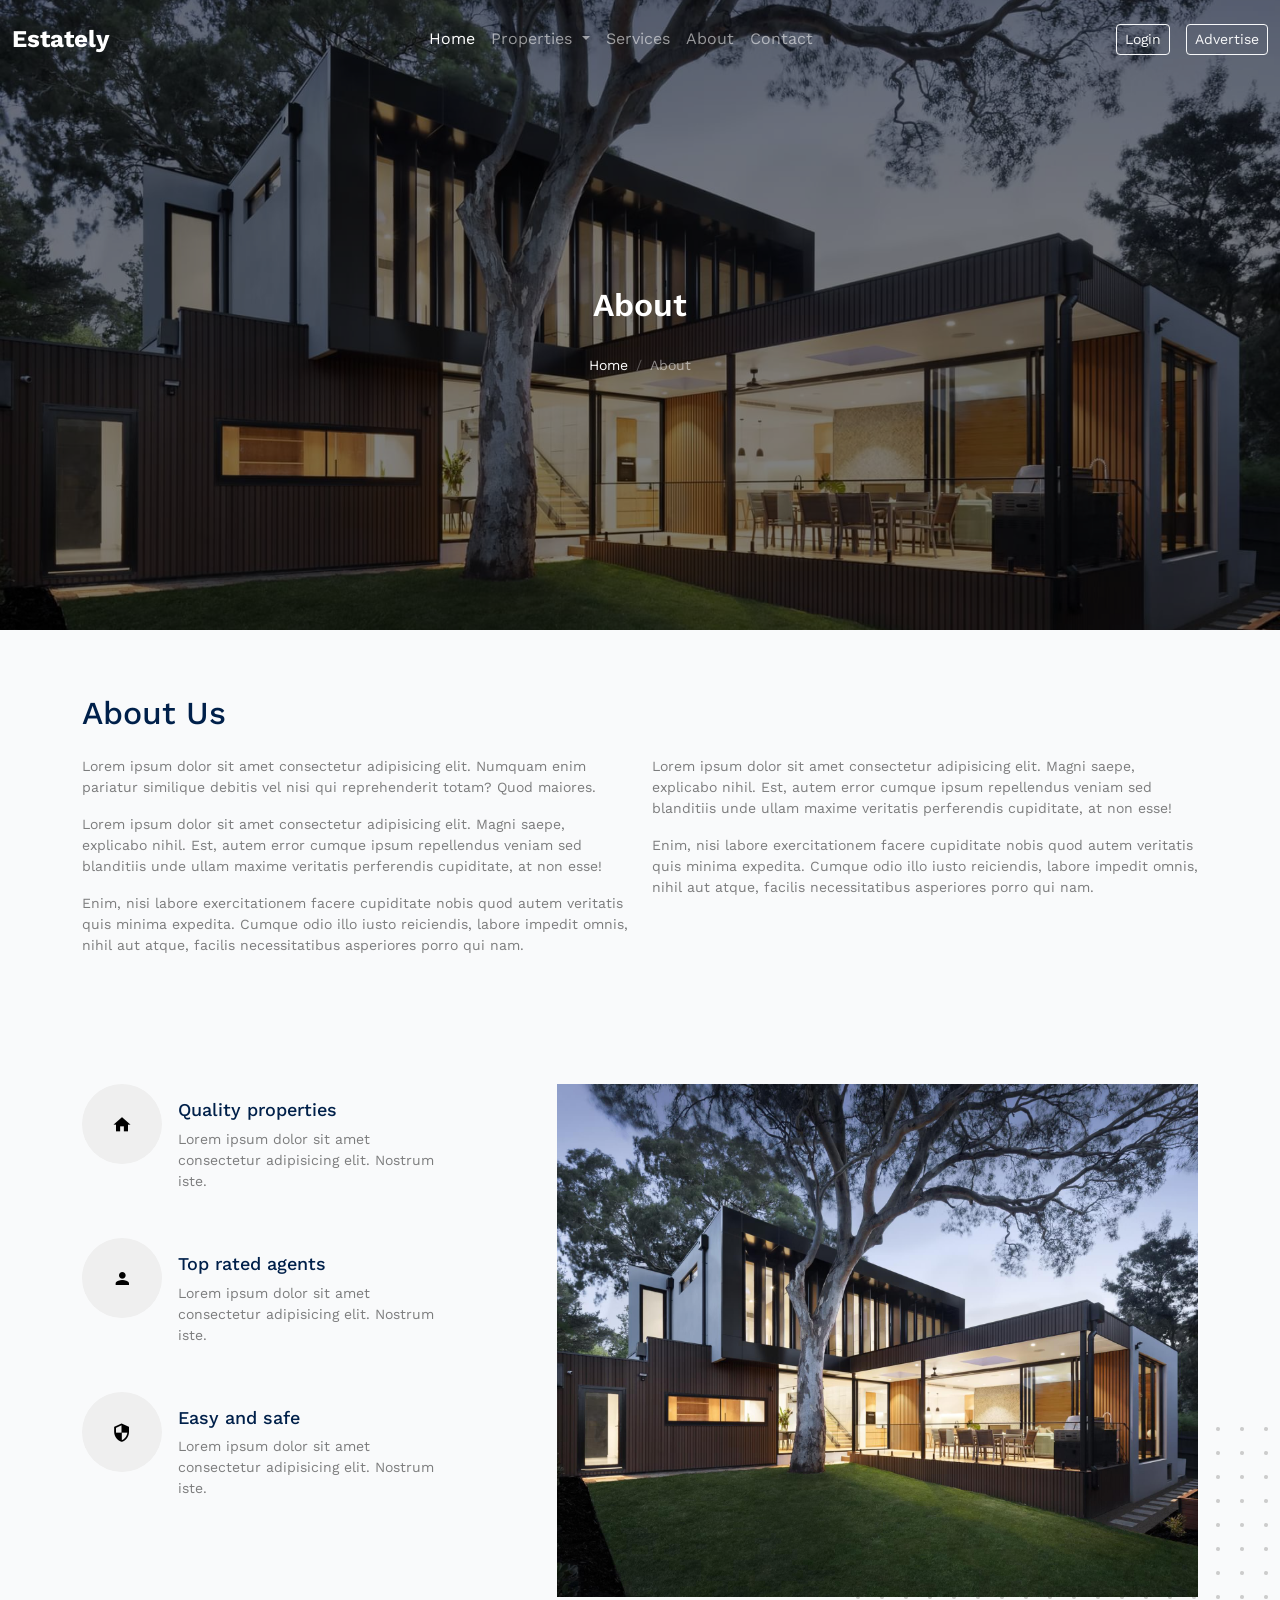
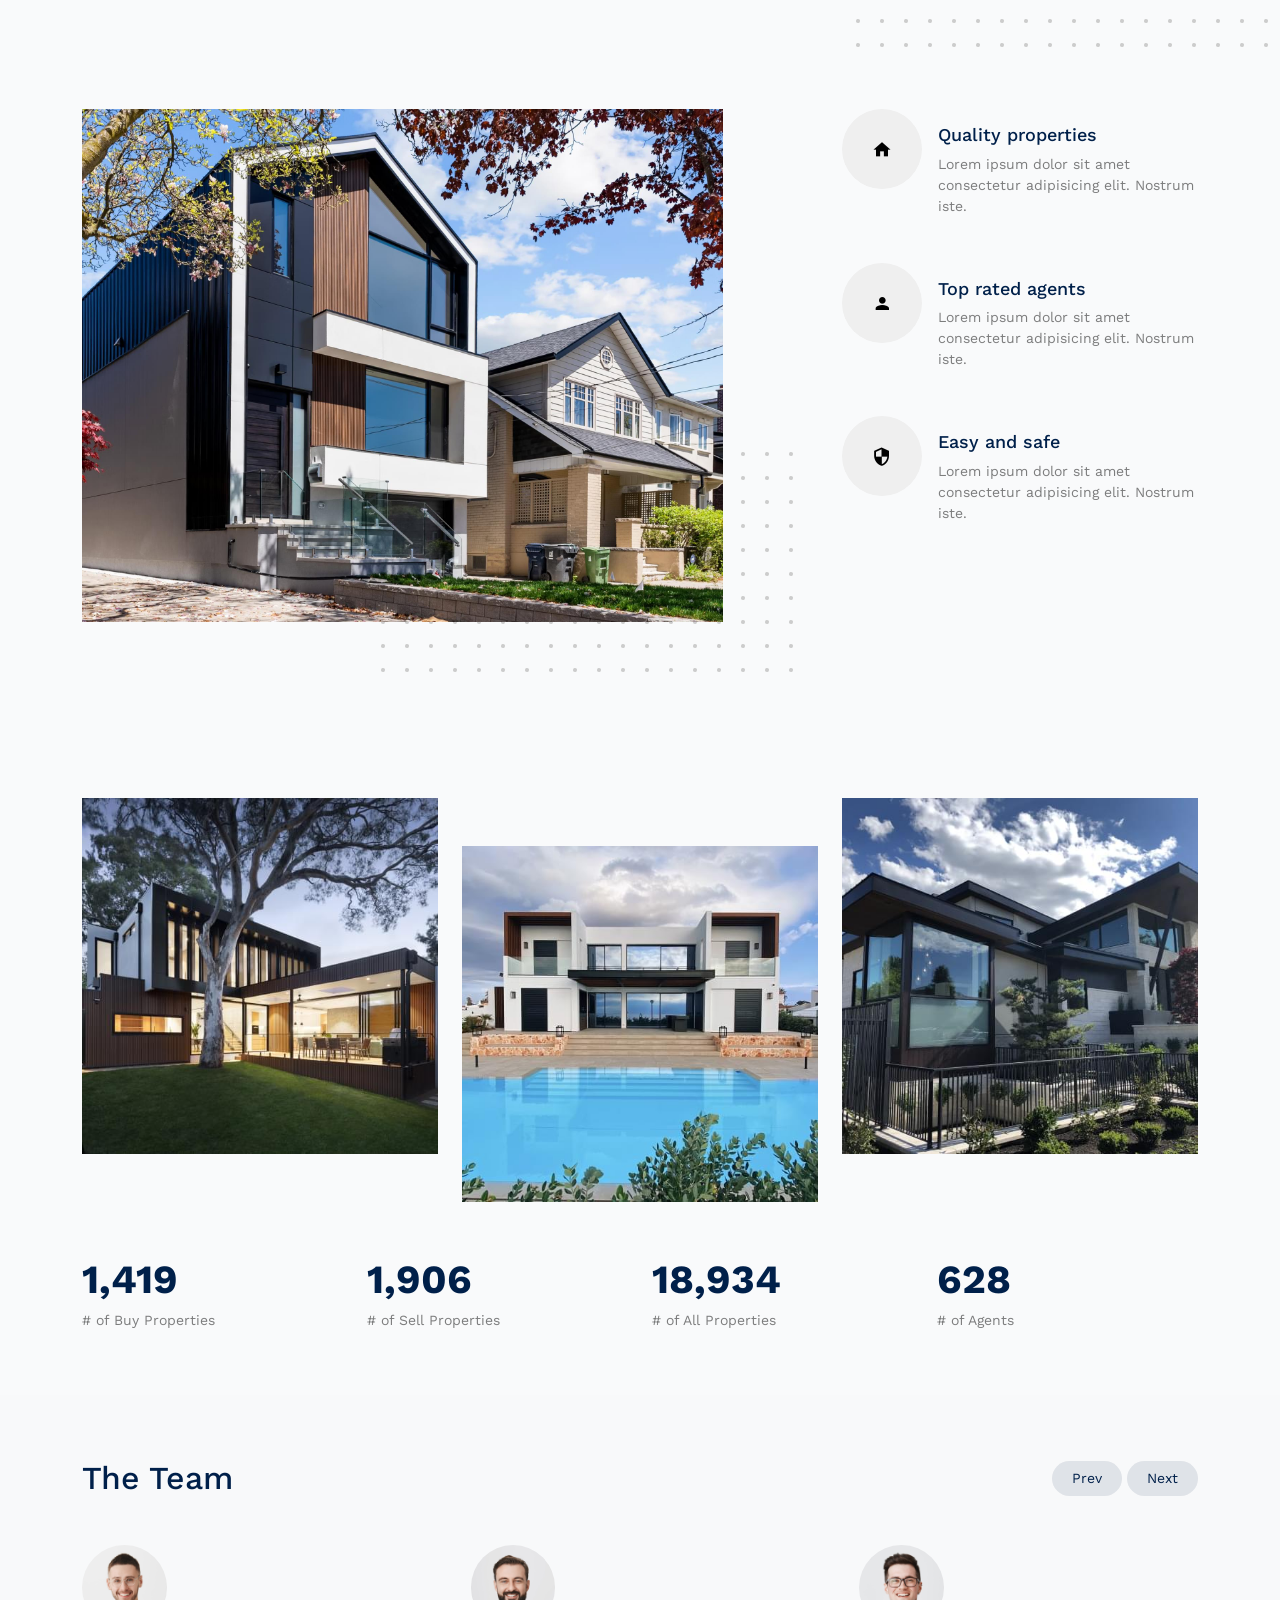
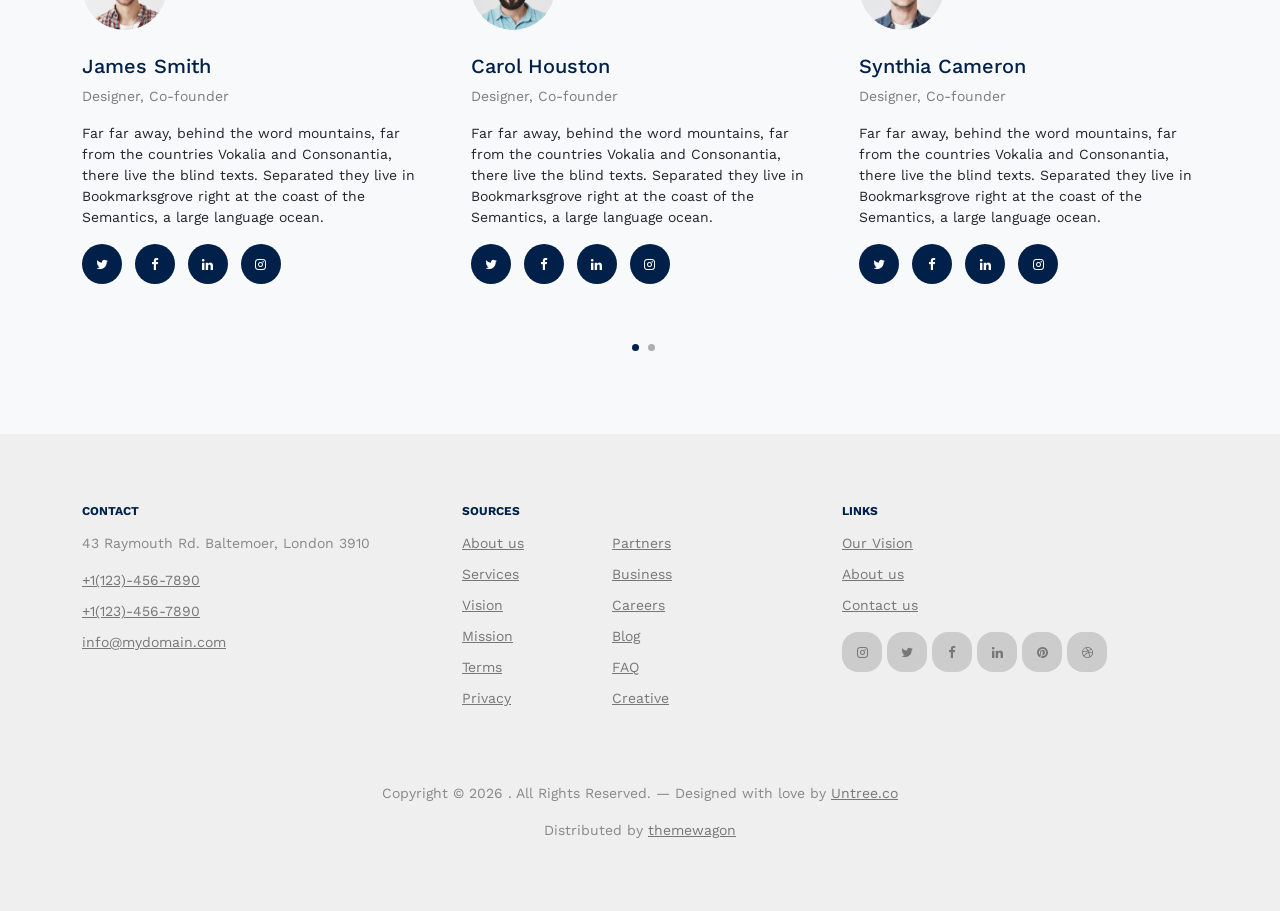
==== commit fa377f94: "update project" ====
--- a/about.html
+++ b/about.html
@@ -39,35 +39,8 @@
     <link rel="stylesheet" href="css/aos.css" />
     <link rel="stylesheet" href="css/style.css" />
 
-    <style>
-      /* Fix dropdown in offcanvas */
-      .offcanvas .dropdown-menu {
-        position: static !important;
-        transform: none !important;
-        border: none;
-        box-shadow: none;
-        background-color: transparent;
-        padding-left: 1rem;
-      }
-
-      .offcanvas .dropdown-item {
-        padding: 0.5rem 1rem;
-        color: rgba(255, 255, 255, 0.75);
-        border-bottom: 1px solid rgba(255, 255, 255, 0.1);
-      }
-
-      .offcanvas .dropdown-item:hover {
-        background-color: rgba(255, 255, 255, 0.1);
-        color: white;
-      }
-
-      .offcanvas .dropdown-item:last-child {
-        border-bottom: none;
-      }
-    </style>
-
     <title>
-      Property &mdash; Free Bootstrap 5 Website Template by Untree.co
+      Estately | Real Estate in Egypt
     </title>
   </head>
   <body class="main-Background">
@@ -86,7 +59,7 @@
           </button>
 
           <!-- Logo -->
-          <a class="navbar-brand fw-bold fs-4" href="index.html">RealEstate</a>
+          <a class="navbar-brand fw-bold fs-4" href="index.html">Estately</a>
 
           <div class="d-xl-flex d-none justify-content-center flex-grow-1">
             <ul class="navbar-nav">
@@ -120,14 +93,16 @@
                 <a class="nav-link" href="about.html">About</a>
               </li>
               <li class="nav-item">
-                <a class="nav-link" href="contact.html">Contact Us</a>
+                <a class="nav-link" href="contact.html">Contact</a>
               </li>
             </ul>
           </div>
 
           <div class="d-none d-xl-flex align-items-center gap-3">
-            <button class="btn btn-outline-light btn-sm">Log In</button>
-            <button class="btn btn-danger btn-sm">Advertise</button>
+            <button class="btn btn-outline-light btn-sm login">Login</button>
+            <a href="contact.html" class="btn btn-outline-light btn-sm login">
+              Advertise
+            </a>
           </div>
         </div>
       </nav>
@@ -182,12 +157,14 @@
             <a class="nav-link active" href="about.html">About</a>
           </li>
           <li class="nav-item">
-            <a class="nav-link" href="contact.html">Contact Us</a>
+            <a class="nav-link" href="contact.html">Contact</a>
           </li>
         </ul>
         <div class="mt-3">
-          <button class="btn btn-outline-primary btn-sm me-2">Log In</button>
-          <button class="btn btn-danger btn-sm">Advertise</button>
+          <button class="btn btn-outline-light btn-sm login">Login</button>
+            <a href="contact.html" class="btn btn-outline-light btn-sm login">
+              Advertise
+            </a>
         </div>
       </div>
     </div>
@@ -227,7 +204,7 @@
       <div class="container">
         <div class="row text-left mb-5">
           <div class="col-12">
-            <h2 class="font-weight-bold heading text-primary mb-4">About Us</h2>
+            <h2 class="font-weight-bold heading header-Text mb-4">About Us</h2>
           </div>
           <div class="col-lg-6">
             <p class="text-black-50">
@@ -390,7 +367,7 @@
           >
             <div class="counter-wrap mb-5 mb-lg-0">
               <span class="number"
-                ><span class="countup text-primary">2917</span></span
+                ><span class="countup header-Text">2917</span></span
               >
               <span class="caption text-black-50"># of Buy Properties</span>
             </div>
@@ -402,7 +379,7 @@
           >
             <div class="counter-wrap mb-5 mb-lg-0">
               <span class="number"
-                ><span class="countup text-primary">3918</span></span
+                ><span class="countup header-Text">3918</span></span
               >
               <span class="caption text-black-50"># of Sell Properties</span>
             </div>
@@ -414,7 +391,7 @@
           >
             <div class="counter-wrap mb-5 mb-lg-0">
               <span class="number"
-                ><span class="countup text-primary">38928</span></span
+                ><span class="countup header-Text">38928</span></span
               >
               <span class="caption text-black-50"># of All Properties</span>
             </div>
@@ -426,7 +403,7 @@
           >
             <div class="counter-wrap mb-5 mb-lg-0">
               <span class="number"
-                ><span class="countup text-primary">1291</span></span
+                ><span class="countup header-Text">1291</span></span
               >
               <span class="caption text-black-50"># of Agents</span>
             </div>
@@ -439,7 +416,7 @@
       <div class="container">
         <div class="row mb-5 align-items-center">
           <div class="col-md-6">
-            <h2 class="font-weight-bold heading text-primary mb-4 mb-md-0">
+            <h2 class="font-weight-bold heading header-Text mb-4 mb-md-0">
               The Team
             </h2>
           </div>
@@ -464,7 +441,7 @@
                   alt="Image"
                   class="img-fluid rounded-circle w-25 mb-4"
                 />
-                <h3 class="h5 text-primary">James Smith</h3>
+                <h3 class="h5 header-Text">James Smith</h3>
                 <p class="text-black-50">Designer, Co-founder</p>
 
                 <p>
@@ -498,7 +475,7 @@
                   alt="Image"
                   class="img-fluid rounded-circle w-25 mb-4"
                 />
-                <h3 class="h5 text-primary">Carol Houston</h3>
+                <h3 class="h5 header-Text">Carol Houston</h3>
                 <p class="text-black-50">Designer, Co-founder</p>
 
                 <p>
@@ -532,7 +509,7 @@
                   alt="Image"
                   class="img-fluid rounded-circle w-25 mb-4"
                 />
-                <h3 class="h5 text-primary">Synthia Cameron</h3>
+                <h3 class="h5 header-Text">Synthia Cameron</h3>
                 <p class="text-black-50">Designer, Co-founder</p>
 
                 <p>
@@ -562,11 +539,11 @@
             <div class="item">
               <div class="testimonial">
                 <img
-                  src="images/person_4.jpg"
+                  src="images/person_4-min.jpg"
                   alt="Image"
                   class="img-fluid rounded-circle w-25 mb-4"
                 />
-                <h3 class="h5 text-primary">Davin Smith</h3>
+                <h3 class="h5 header-Text">Davin Smith</h3>
                 <p class="text-black-50">Designer, Co-founder</p>
 
                 <p>
--- a/css/style.css
+++ b/css/style.css
@@ -1,12459 +1,3 @@
-:root {
-  --bs-blue: #0d6efd;
-  --bs-indigo: #6610f2;
-  --bs-purple: #6f42c1;
-  --bs-pink: #d63384;
-  --bs-red: #dc3545;
-  --bs-orange: #fd7e14;
-  --bs-yellow: #ffc107;
-  --bs-green: #198754;
-  --bs-teal: #20c997;
-  --bs-cyan: #0dcaf0;
-  --bs-white: #fff;
-  --bs-gray: #6c757d;
-  --bs-gray-dark: #343a40;
-  --bs-gray-100: #f8f9fa;
-  --bs-gray-200: #e9ecef;
-  --bs-gray-300: #dee2e6;
-  --bs-gray-400: #ced4da;
-  --bs-gray-500: #adb5bd;
-  --bs-gray-600: #6c757d;
-  --bs-gray-700: #495057;
-  --bs-gray-800: #343a40;
-  --bs-gray-900: #212529;
-  --bs-primary: #00204a;
-  --bs-secondary: #005555;
-  --bs-success: #198754;
-  --bs-info: #0dcaf0;
-  --bs-warning: #ffc107;
-  --bs-danger: #dc3545;
-  --bs-light: #f8f9fa;
-  --bs-dark: #212529;
-  --bs-primary-rgb: 0, 32, 74;
-  --bs-secondary-rgb: 0, 85, 85;
-  --bs-success-rgb: 25, 135, 84;
-  --bs-info-rgb: 13, 202, 240;
-  --bs-warning-rgb: 255, 193, 7;
-  --bs-danger-rgb: 220, 53, 69;
-  --bs-light-rgb: 248, 249, 250;
-  --bs-dark-rgb: 33, 37, 41;
-  --bs-white-rgb: 255, 255, 255;
-  --bs-black-rgb: 0, 0, 0;
-  --bs-body-color-rgb: 33, 37, 41;
-  --bs-body-bg-rgb: 255, 255, 255;
-  --bs-font-sans-serif: "Work Sans", sans-serif;
-  --bs-font-monospace: SFMono-Regular, Menlo, Monaco, Consolas, "Liberation Mono", "Courier New", monospace;
-  --bs-gradient: linear-gradient(180deg, rgba(255, 255, 255, 0.15), rgba(255, 255, 255, 0));
-  --bs-body-font-family: var(--bs-font-sans-serif);
-  --bs-body-font-size: 1rem;
-  --bs-body-font-weight: 400;
-  --bs-body-line-height: 1.5;
-  --bs-body-color: #212529;
-  --bs-body-bg: #fff;
-}
-
-*,
-*::before,
-*::after {
-  margin: 0;
-  padding: 0;
-  -webkit-box-sizing: border-box;
-  box-sizing: border-box;
-}
-
-@media (prefers-reduced-motion: no-preference) {
-  :root {
-    scroll-behavior: smooth;
-  }
-}
-
-body {
-  margin: 0;
-  font-family: var(--bs-body-font-family);
-  font-size: var(--bs-body-font-size);
-  font-weight: var(--bs-body-font-weight);
-  line-height: var(--bs-body-line-height);
-  color: var(--bs-body-color);
-  text-align: var(--bs-body-text-align);
-  background-color: var(--bs-body-bg);
-  -webkit-text-size-adjust: 100%;
-  -webkit-tap-highlight-color: rgba(0, 0, 0, 0);
-}
-
-hr {
-  margin: 1rem 0;
-  color: inherit;
-  background-color: currentColor;
-  border: 0;
-  opacity: 0.25;
-}
-
-hr:not([size]) {
-  height: 1px;
-}
-
-h1,
-.h1,
-h2,
-.h2,
-h3,
-.h3,
-h4,
-.h4,
-h5,
-.h5,
-h6,
-.h6 {
-  margin-top: 0;
-  margin-bottom: 0.5rem;
-  font-weight: 500;
-  line-height: 1.2;
-}
-
-h1,
-.h1 {
-  font-size: calc(1.375rem + 1.5vw);
-}
-
-@media (min-width: 1200px) {
-
-  h1,
-  .h1 {
-    font-size: 2.5rem;
-  }
-}
-
-h2,
-.h2 {
-  font-size: calc(1.325rem + 0.9vw);
-}
-
-@media (min-width: 1200px) {
-
-  h2,
-  .h2 {
-    font-size: 2rem;
-  }
-}
-
-h3,
-.h3 {
-  font-size: calc(1.3rem + 0.6vw);
-}
-
-@media (min-width: 1200px) {
-
-  h3,
-  .h3 {
-    font-size: 1.75rem;
-  }
-}
-
-h4,
-.h4 {
-  font-size: calc(1.275rem + 0.3vw);
-}
-
-@media (min-width: 1200px) {
-
-  h4,
-  .h4 {
-    font-size: 1.5rem;
-  }
-}
-
-h5,
-.h5 {
-  font-size: 1.25rem;
-}
-
-h6,
-.h6 {
-  font-size: 1rem;
-}
-
-p {
-  margin-top: 0;
-  margin-bottom: 1rem;
-}
-
-abbr[title],
-abbr[data-bs-original-title] {
-  -webkit-text-decoration: underline dotted;
-  text-decoration: underline dotted;
-  cursor: help;
-  text-decoration-skip-ink: none;
-}
-
-address {
-  margin-bottom: 1rem;
-  font-style: normal;
-  line-height: inherit;
-}
-
-dt {
-  font-weight: 700;
-}
-
-dd {
-  margin-bottom: .5rem;
-  margin-left: 0;
-}
-
-blockquote {
-  margin: 0 0 1rem;
-}
-
-b,
-strong {
-  font-weight: bolder;
-}
-
-small,
-.small {
-  font-size: 0.875em;
-}
-
-mark,
-.mark {
-  padding: 0.2em;
-  background-color: #fcf8e3;
-}
-
-sub,
-sup {
-  position: relative;
-  font-size: 0.75em;
-  line-height: 0;
-  vertical-align: baseline;
-}
-
-sub {
-  bottom: -.25em;
-}
-
-sup {
-  top: -.5em;
-}
-
-a {
-  color: #00204a;
-  text-decoration: underline;
-}
-
-a:hover {
-  color: #001a3b;
-}
-
-a:not([href]):not([class]),
-a:not([href]):not([class]):hover {
-  color: inherit;
-  text-decoration: none;
-}
-
-pre,
-code,
-kbd,
-samp {
-  font-family: var(--bs-font-monospace);
-  font-size: 1em;
-  direction: ltr
-    /* rtl:ignore */
-  ;
-  unicode-bidi: bidi-override;
-}
-
-pre {
-  display: block;
-  margin-top: 0;
-  margin-bottom: 1rem;
-  overflow: auto;
-  font-size: 0.875em;
-}
-
-pre code {
-  font-size: inherit;
-  color: inherit;
-  word-break: normal;
-}
-
-code {
-  font-size: 0.875em;
-  color: #d63384;
-  word-wrap: break-word;
-}
-
-a>code {
-  color: inherit;
-}
-
-kbd {
-  padding: 0.2rem 0.4rem;
-  font-size: 0.875em;
-  color: #fff;
-  background-color: #212529;
-  border-radius: 0.2rem;
-}
-
-kbd kbd {
-  padding: 0;
-  font-size: 1em;
-  font-weight: 700;
-}
-
-figure {
-  margin: 0 0 1rem;
-}
-
-img,
-svg {
-  vertical-align: middle;
-}
-
-table {
-  caption-side: bottom;
-  border-collapse: collapse;
-}
-
-caption {
-  padding-top: 0.5rem;
-  padding-bottom: 0.5rem;
-  color: #6c757d;
-  text-align: left;
-}
-
-th {
-  text-align: inherit;
-  text-align: -webkit-match-parent;
-}
-
-thead,
-tbody,
-tfoot,
-tr,
-td,
-th {
-  border-color: inherit;
-  border-style: solid;
-  border-width: 0;
-}
-
-label {
-  display: inline-block;
-}
-
-button {
-  border-radius: 0;
-}
-
-button:focus:not(:focus-visible) {
-  outline: 0;
-}
-
-input,
-button,
-select,
-optgroup,
-textarea {
-  margin: 0;
-  font-family: inherit;
-  font-size: inherit;
-  line-height: inherit;
-}
-
-button,
-select {
-  text-transform: none;
-}
-
-[role="button"] {
-  cursor: pointer;
-}
-
-select {
-  word-wrap: normal;
-}
-
-select:disabled {
-  opacity: 1;
-}
-
-[list]::-webkit-calendar-picker-indicator {
-  display: none;
-}
-
-button,
-[type="button"],
-[type="reset"],
-[type="submit"] {
-  -webkit-appearance: button;
-}
-
-button:not(:disabled),
-[type="button"]:not(:disabled),
-[type="reset"]:not(:disabled),
-[type="submit"]:not(:disabled) {
-  cursor: pointer;
-}
-
-::-moz-focus-inner {
-  padding: 0;
-  border-style: none;
-}
-
-textarea {
-  resize: vertical;
-}
-
-fieldset {
-  min-width: 0;
-  padding: 0;
-  margin: 0;
-  border: 0;
-}
-
-legend {
-  float: left;
-  width: 100%;
-  padding: 0;
-  margin-bottom: 0.5rem;
-  font-size: calc(1.275rem + 0.3vw);
-  line-height: inherit;
-}
-
-@media (min-width: 1200px) {
-  legend {
-    font-size: 1.5rem;
-  }
-}
-
-legend+* {
-  clear: left;
-}
-
-::-webkit-datetime-edit-fields-wrapper,
-::-webkit-datetime-edit-text,
-::-webkit-datetime-edit-minute,
-::-webkit-datetime-edit-hour-field,
-::-webkit-datetime-edit-day-field,
-::-webkit-datetime-edit-month-field,
-::-webkit-datetime-edit-year-field {
-  padding: 0;
-}
-
-::-webkit-inner-spin-button {
-  height: auto;
-}
-
-[type="search"] {
-  outline-offset: -2px;
-  -webkit-appearance: textfield;
-}
-
-::-webkit-search-decoration {
-  -webkit-appearance: none;
-}
-
-::-webkit-color-swatch-wrapper {
-  padding: 0;
-}
-
-::file-selector-button {
-  font: inherit;
-}
-
-::-webkit-file-upload-button {
-  font: inherit;
-  -webkit-appearance: button;
-}
-
-output {
-  display: inline-block;
-}
-
-iframe {
-  border: 0;
-}
-
-summary {
-  display: list-item;
-  cursor: pointer;
-}
-
-progress {
-  vertical-align: baseline;
-}
-
-[hidden] {
-  display: none !important;
-}
-
-.lead {
-  font-size: 1.25rem;
-  font-weight: 300;
-}
-
-.display-1 {
-  font-size: calc(1.625rem + 4.5vw);
-  font-weight: 300;
-  line-height: 1.2;
-}
-
-@media (min-width: 1200px) {
-  .display-1 {
-    font-size: 5rem;
-  }
-}
-
-.display-2 {
-  font-size: calc(1.575rem + 3.9vw);
-  font-weight: 300;
-  line-height: 1.2;
-}
-
-@media (min-width: 1200px) {
-  .display-2 {
-    font-size: 4.5rem;
-  }
-}
-
-.display-3 {
-  font-size: calc(1.525rem + 3.3vw);
-  font-weight: 300;
-  line-height: 1.2;
-}
-
-@media (min-width: 1200px) {
-  .display-3 {
-    font-size: 4rem;
-  }
-}
-
-.display-4 {
-  font-size: calc(1.475rem + 2.7vw);
-  font-weight: 300;
-  line-height: 1.2;
-}
-
-@media (min-width: 1200px) {
-  .display-4 {
-    font-size: 3.5rem;
-  }
-}
-
-.display-5 {
-  font-size: calc(1.425rem + 2.1vw);
-  font-weight: 300;
-  line-height: 1.2;
-}
-
-@media (min-width: 1200px) {
-  .display-5 {
-    font-size: 3rem;
-  }
-}
-
-.display-6 {
-  font-size: calc(1.375rem + 1.5vw);
-  font-weight: 300;
-  line-height: 1.2;
-}
-
-@media (min-width: 1200px) {
-  .display-6 {
-    font-size: 2.5rem;
-  }
-}
-
-.list-unstyled {
-  padding-left: 0;
-  list-style: none;
-}
-
-.list-inline {
-  padding-left: 0;
-  list-style: none;
-}
-
-.list-inline-item {
-  display: inline-block;
-}
-
-.list-inline-item:not(:last-child) {
-  margin-right: 0.5rem;
-}
-
-.initialism {
-  font-size: 0.875em;
-  text-transform: uppercase;
-}
-
-.blockquote {
-  margin-bottom: 1rem;
-  font-size: 1.25rem;
-}
-
-.blockquote> :last-child {
-  margin-bottom: 0;
-}
-
-.blockquote-footer {
-  margin-top: -1rem;
-  margin-bottom: 1rem;
-  font-size: 0.875em;
-  color: #6c757d;
-}
-
-.blockquote-footer::before {
-  content: "\2014\00A0";
-}
-
-.img-fluid {
-  max-width: 100%;
-  height: auto;
-}
-
-.img-thumbnail {
-  padding: 0.25rem;
-  background-color: #fff;
-  border: 1px solid #dee2e6;
-  border-radius: 0.25rem;
-  max-width: 100%;
-  height: auto;
-}
-
-.figure {
-  display: inline-block;
-}
-
-.figure-img {
-  margin-bottom: 0.5rem;
-  line-height: 1;
-}
-
-.figure-caption {
-  font-size: 0.875em;
-  color: #6c757d;
-}
-
-.container,
-.container-fluid,
-.container-sm,
-.container-md,
-.container-lg,
-.container-xl,
-.container-xxl {
-  width: 100%;
-  padding-right: var(--bs-gutter-x, 0.75rem);
-  padding-left: var(--bs-gutter-x, 0.75rem);
-  margin-right: auto;
-  margin-left: auto;
-}
-
-@media (min-width: 576px) {
-
-  .container,
-  .container-sm {
-    max-width: 540px;
-  }
-}
-
-@media (min-width: 768px) {
-
-  .container,
-  .container-sm,
-  .container-md {
-    max-width: 720px;
-  }
-}
-
-@media (min-width: 992px) {
-
-  .container,
-  .container-sm,
-  .container-md,
-  .container-lg {
-    max-width: 960px;
-  }
-}
-
-@media (min-width: 1200px) {
-
-  .container,
-  .container-sm,
-  .container-md,
-  .container-lg,
-  .container-xl {
-    max-width: 1140px;
-  }
-}
-
-@media (min-width: 1400px) {
-
-  .container,
-  .container-sm,
-  .container-md,
-  .container-lg,
-  .container-xl,
-  .container-xxl {
-    max-width: 1320px;
-  }
-}
-
-.row {
-  --bs-gutter-x: 1.5rem;
-  --bs-gutter-y: 0;
-  display: -webkit-box;
-  display: -ms-flexbox;
-  display: flex;
-  -ms-flex-wrap: wrap;
-  flex-wrap: wrap;
-  margin-top: calc(-1 * var(--bs-gutter-y));
-  margin-right: calc(-.5 * var(--bs-gutter-x));
-  margin-left: calc(-.5 * var(--bs-gutter-x));
-}
-
-.row>* {
-  -ms-flex-negative: 0;
-  flex-shrink: 0;
-  width: 100%;
-  max-width: 100%;
-  padding-right: calc(var(--bs-gutter-x) * .5);
-  padding-left: calc(var(--bs-gutter-x) * .5);
-  margin-top: var(--bs-gutter-y);
-}
-
-.col {
-  -webkit-box-flex: 1;
-  -ms-flex: 1 0 0%;
-  flex: 1 0 0%;
-}
-
-.row-cols-auto>* {
-  -webkit-box-flex: 0;
-  -ms-flex: 0 0 auto;
-  flex: 0 0 auto;
-  width: auto;
-}
-
-.row-cols-1>* {
-  -webkit-box-flex: 0;
-  -ms-flex: 0 0 auto;
-  flex: 0 0 auto;
-  width: 100%;
-}
-
-.row-cols-2>* {
-  -webkit-box-flex: 0;
-  -ms-flex: 0 0 auto;
-  flex: 0 0 auto;
-  width: 50%;
-}
-
-.row-cols-3>* {
-  -webkit-box-flex: 0;
-  -ms-flex: 0 0 auto;
-  flex: 0 0 auto;
-  width: 33.33333%;
-}
-
-.row-cols-4>* {
-  -webkit-box-flex: 0;
-  -ms-flex: 0 0 auto;
-  flex: 0 0 auto;
-  width: 25%;
-}
-
-.row-cols-5>* {
-  -webkit-box-flex: 0;
-  -ms-flex: 0 0 auto;
-  flex: 0 0 auto;
-  width: 20%;
-}
-
-.row-cols-6>* {
-  -webkit-box-flex: 0;
-  -ms-flex: 0 0 auto;
-  flex: 0 0 auto;
-  width: 16.66667%;
-}
-
-.col-auto {
-  -webkit-box-flex: 0;
-  -ms-flex: 0 0 auto;
-  flex: 0 0 auto;
-  width: auto;
-}
-
-.col-1 {
-  -webkit-box-flex: 0;
-  -ms-flex: 0 0 auto;
-  flex: 0 0 auto;
-  width: 8.33333%;
-}
-
-.col-2 {
-  -webkit-box-flex: 0;
-  -ms-flex: 0 0 auto;
-  flex: 0 0 auto;
-  width: 16.66667%;
-}
-
-.col-3 {
-  -webkit-box-flex: 0;
-  -ms-flex: 0 0 auto;
-  flex: 0 0 auto;
-  width: 25%;
-}
-
-.col-4 {
-  -webkit-box-flex: 0;
-  -ms-flex: 0 0 auto;
-  flex: 0 0 auto;
-  width: 33.33333%;
-}
-
-.col-5 {
-  -webkit-box-flex: 0;
-  -ms-flex: 0 0 auto;
-  flex: 0 0 auto;
-  width: 41.66667%;
-}
-
-.col-6 {
-  -webkit-box-flex: 0;
-  -ms-flex: 0 0 auto;
-  flex: 0 0 auto;
-  width: 50%;
-}
-
-.col-7 {
-  -webkit-box-flex: 0;
-  -ms-flex: 0 0 auto;
-  flex: 0 0 auto;
-  width: 58.33333%;
-}
-
-.col-8 {
-  -webkit-box-flex: 0;
-  -ms-flex: 0 0 auto;
-  flex: 0 0 auto;
-  width: 66.66667%;
-}
-
-.col-9 {
-  -webkit-box-flex: 0;
-  -ms-flex: 0 0 auto;
-  flex: 0 0 auto;
-  width: 75%;
-}
-
-.col-10 {
-  -webkit-box-flex: 0;
-  -ms-flex: 0 0 auto;
-  flex: 0 0 auto;
-  width: 83.33333%;
-}
-
-.col-11 {
-  -webkit-box-flex: 0;
-  -ms-flex: 0 0 auto;
-  flex: 0 0 auto;
-  width: 91.66667%;
-}
-
-.col-12 {
-  -webkit-box-flex: 0;
-  -ms-flex: 0 0 auto;
-  flex: 0 0 auto;
-  width: 100%;
-}
-
-.offset-1 {
-  margin-left: 8.33333%;
-}
-
-.offset-2 {
-  margin-left: 16.66667%;
-}
-
-.offset-3 {
-  margin-left: 25%;
-}
-
-.offset-4 {
-  margin-left: 33.33333%;
-}
-
-.offset-5 {
-  margin-left: 41.66667%;
-}
-
-.offset-6 {
-  margin-left: 50%;
-}
-
-.offset-7 {
-  margin-left: 58.33333%;
-}
-
-.offset-8 {
-  margin-left: 66.66667%;
-}
-
-.offset-9 {
-  margin-left: 75%;
-}
-
-.offset-10 {
-  margin-left: 83.33333%;
-}
-
-.offset-11 {
-  margin-left: 91.66667%;
-}
-
-.g-0,
-.gx-0 {
-  --bs-gutter-x: 0;
-}
-
-.g-0,
-.gy-0 {
-  --bs-gutter-y: 0;
-}
-
-.g-1,
-.gx-1 {
-  --bs-gutter-x: 0.25rem;
-}
-
-.g-1,
-.gy-1 {
-  --bs-gutter-y: 0.25rem;
-}
-
-.g-2,
-.gx-2 {
-  --bs-gutter-x: 0.5rem;
-}
-
-.g-2,
-.gy-2 {
-  --bs-gutter-y: 0.5rem;
-}
-
-.g-3,
-.gx-3 {
-  --bs-gutter-x: 1rem;
-}
-
-.g-3,
-.gy-3 {
-  --bs-gutter-y: 1rem;
-}
-
-.g-4,
-.gx-4 {
-  --bs-gutter-x: 1.5rem;
-}
-
-.g-4,
-.gy-4 {
-  --bs-gutter-y: 1.5rem;
-}
-
-.g-5,
-.gx-5 {
-  --bs-gutter-x: 3rem;
-}
-
-.g-5,
-.gy-5 {
-  --bs-gutter-y: 3rem;
-}
-
-@media (min-width: 576px) {
-  .col-sm {
-    -webkit-box-flex: 1;
-    -ms-flex: 1 0 0%;
-    flex: 1 0 0%;
-  }
-
-  .row-cols-sm-auto>* {
-    -webkit-box-flex: 0;
-    -ms-flex: 0 0 auto;
-    flex: 0 0 auto;
-    width: auto;
-  }
-
-  .row-cols-sm-1>* {
-    -webkit-box-flex: 0;
-    -ms-flex: 0 0 auto;
-    flex: 0 0 auto;
-    width: 100%;
-  }
-
-  .row-cols-sm-2>* {
-    -webkit-box-flex: 0;
-    -ms-flex: 0 0 auto;
-    flex: 0 0 auto;
-    width: 50%;
-  }
-
-  .row-cols-sm-3>* {
-    -webkit-box-flex: 0;
-    -ms-flex: 0 0 auto;
-    flex: 0 0 auto;
-    width: 33.33333%;
-  }
-
-  .row-cols-sm-4>* {
-    -webkit-box-flex: 0;
-    -ms-flex: 0 0 auto;
-    flex: 0 0 auto;
-    width: 25%;
-  }
-
-  .row-cols-sm-5>* {
-    -webkit-box-flex: 0;
-    -ms-flex: 0 0 auto;
-    flex: 0 0 auto;
-    width: 20%;
-  }
-
-  .row-cols-sm-6>* {
-    -webkit-box-flex: 0;
-    -ms-flex: 0 0 auto;
-    flex: 0 0 auto;
-    width: 16.66667%;
-  }
-
-  .col-sm-auto {
-    -webkit-box-flex: 0;
-    -ms-flex: 0 0 auto;
-    flex: 0 0 auto;
-    width: auto;
-  }
-
-  .col-sm-1 {
-    -webkit-box-flex: 0;
-    -ms-flex: 0 0 auto;
-    flex: 0 0 auto;
-    width: 8.33333%;
-  }
-
-  .col-sm-2 {
-    -webkit-box-flex: 0;
-    -ms-flex: 0 0 auto;
-    flex: 0 0 auto;
-    width: 16.66667%;
-  }
-
-  .col-sm-3 {
-    -webkit-box-flex: 0;
-    -ms-flex: 0 0 auto;
-    flex: 0 0 auto;
-    width: 25%;
-  }
-
-  .col-sm-4 {
-    -webkit-box-flex: 0;
-    -ms-flex: 0 0 auto;
-    flex: 0 0 auto;
-    width: 33.33333%;
-  }
-
-  .col-sm-5 {
-    -webkit-box-flex: 0;
-    -ms-flex: 0 0 auto;
-    flex: 0 0 auto;
-    width: 41.66667%;
-  }
-
-  .col-sm-6 {
-    -webkit-box-flex: 0;
-    -ms-flex: 0 0 auto;
-    flex: 0 0 auto;
-    width: 50%;
-  }
-
-  .col-sm-7 {
-    -webkit-box-flex: 0;
-    -ms-flex: 0 0 auto;
-    flex: 0 0 auto;
-    width: 58.33333%;
-  }
-
-  .col-sm-8 {
-    -webkit-box-flex: 0;
-    -ms-flex: 0 0 auto;
-    flex: 0 0 auto;
-    width: 66.66667%;
-  }
-
-  .col-sm-9 {
-    -webkit-box-flex: 0;
-    -ms-flex: 0 0 auto;
-    flex: 0 0 auto;
-    width: 75%;
-  }
-
-  .col-sm-10 {
-    -webkit-box-flex: 0;
-    -ms-flex: 0 0 auto;
-    flex: 0 0 auto;
-    width: 83.33333%;
-  }
-
-  .col-sm-11 {
-    -webkit-box-flex: 0;
-    -ms-flex: 0 0 auto;
-    flex: 0 0 auto;
-    width: 91.66667%;
-  }
-
-  .col-sm-12 {
-    -webkit-box-flex: 0;
-    -ms-flex: 0 0 auto;
-    flex: 0 0 auto;
-    width: 100%;
-  }
-
-  .offset-sm-0 {
-    margin-left: 0;
-  }
-
-  .offset-sm-1 {
-    margin-left: 8.33333%;
-  }
-
-  .offset-sm-2 {
-    margin-left: 16.66667%;
-  }
-
-  .offset-sm-3 {
-    margin-left: 25%;
-  }
-
-  .offset-sm-4 {
-    margin-left: 33.33333%;
-  }
-
-  .offset-sm-5 {
-    margin-left: 41.66667%;
-  }
-
-  .offset-sm-6 {
-    margin-left: 50%;
-  }
-
-  .offset-sm-7 {
-    margin-left: 58.33333%;
-  }
-
-  .offset-sm-8 {
-    margin-left: 66.66667%;
-  }
-
-  .offset-sm-9 {
-    margin-left: 75%;
-  }
-
-  .offset-sm-10 {
-    margin-left: 83.33333%;
-  }
-
-  .offset-sm-11 {
-    margin-left: 91.66667%;
-  }
-
-  .g-sm-0,
-  .gx-sm-0 {
-    --bs-gutter-x: 0;
-  }
-
-  .g-sm-0,
-  .gy-sm-0 {
-    --bs-gutter-y: 0;
-  }
-
-  .g-sm-1,
-  .gx-sm-1 {
-    --bs-gutter-x: 0.25rem;
-  }
-
-  .g-sm-1,
-  .gy-sm-1 {
-    --bs-gutter-y: 0.25rem;
-  }
-
-  .g-sm-2,
-  .gx-sm-2 {
-    --bs-gutter-x: 0.5rem;
-  }
-
-  .g-sm-2,
-  .gy-sm-2 {
-    --bs-gutter-y: 0.5rem;
-  }
-
-  .g-sm-3,
-  .gx-sm-3 {
-    --bs-gutter-x: 1rem;
-  }
-
-  .g-sm-3,
-  .gy-sm-3 {
-    --bs-gutter-y: 1rem;
-  }
-
-  .g-sm-4,
-  .gx-sm-4 {
-    --bs-gutter-x: 1.5rem;
-  }
-
-  .g-sm-4,
-  .gy-sm-4 {
-    --bs-gutter-y: 1.5rem;
-  }
-
-  .g-sm-5,
-  .gx-sm-5 {
-    --bs-gutter-x: 3rem;
-  }
-
-  .g-sm-5,
-  .gy-sm-5 {
-    --bs-gutter-y: 3rem;
-  }
-}
-
-@media (min-width: 768px) {
-  .col-md {
-    -webkit-box-flex: 1;
-    -ms-flex: 1 0 0%;
-    flex: 1 0 0%;
-  }
-
-  .row-cols-md-auto>* {
-    -webkit-box-flex: 0;
-    -ms-flex: 0 0 auto;
-    flex: 0 0 auto;
-    width: auto;
-  }
-
-  .row-cols-md-1>* {
-    -webkit-box-flex: 0;
-    -ms-flex: 0 0 auto;
-    flex: 0 0 auto;
-    width: 100%;
-  }
-
-  .row-cols-md-2>* {
-    -webkit-box-flex: 0;
-    -ms-flex: 0 0 auto;
-    flex: 0 0 auto;
-    width: 50%;
-  }
-
-  .row-cols-md-3>* {
-    -webkit-box-flex: 0;
-    -ms-flex: 0 0 auto;
-    flex: 0 0 auto;
-    width: 33.33333%;
-  }
-
-  .row-cols-md-4>* {
-    -webkit-box-flex: 0;
-    -ms-flex: 0 0 auto;
-    flex: 0 0 auto;
-    width: 25%;
-  }
-
-  .row-cols-md-5>* {
-    -webkit-box-flex: 0;
-    -ms-flex: 0 0 auto;
-    flex: 0 0 auto;
-    width: 20%;
-  }
-
-  .row-cols-md-6>* {
-    -webkit-box-flex: 0;
-    -ms-flex: 0 0 auto;
-    flex: 0 0 auto;
-    width: 16.66667%;
-  }
-
-  .col-md-auto {
-    -webkit-box-flex: 0;
-    -ms-flex: 0 0 auto;
-    flex: 0 0 auto;
-    width: auto;
-  }
-
-  .col-md-1 {
-    -webkit-box-flex: 0;
-    -ms-flex: 0 0 auto;
-    flex: 0 0 auto;
-    width: 8.33333%;
-  }
-
-  .col-md-2 {
-    -webkit-box-flex: 0;
-    -ms-flex: 0 0 auto;
-    flex: 0 0 auto;
-    width: 16.66667%;
-  }
-
-  .col-md-3 {
-    -webkit-box-flex: 0;
-    -ms-flex: 0 0 auto;
-    flex: 0 0 auto;
-    width: 25%;
-  }
-
-  .col-md-4 {
-    -webkit-box-flex: 0;
-    -ms-flex: 0 0 auto;
-    flex: 0 0 auto;
-    width: 33.33333%;
-  }
-
-  .col-md-5 {
-    -webkit-box-flex: 0;
-    -ms-flex: 0 0 auto;
-    flex: 0 0 auto;
-    width: 41.66667%;
-  }
-
-  .col-md-6 {
-    -webkit-box-flex: 0;
-    -ms-flex: 0 0 auto;
-    flex: 0 0 auto;
-    width: 50%;
-  }
-
-  .col-md-7 {
-    -webkit-box-flex: 0;
-    -ms-flex: 0 0 auto;
-    flex: 0 0 auto;
-    width: 58.33333%;
-  }
-
-  .col-md-8 {
-    -webkit-box-flex: 0;
-    -ms-flex: 0 0 auto;
-    flex: 0 0 auto;
-    width: 66.66667%;
-  }
-
-  .col-md-9 {
-    -webkit-box-flex: 0;
-    -ms-flex: 0 0 auto;
-    flex: 0 0 auto;
-    width: 75%;
-  }
-
-  .col-md-10 {
-    -webkit-box-flex: 0;
-    -ms-flex: 0 0 auto;
-    flex: 0 0 auto;
-    width: 83.33333%;
-  }
-
-  .col-md-11 {
-    -webkit-box-flex: 0;
-    -ms-flex: 0 0 auto;
-    flex: 0 0 auto;
-    width: 91.66667%;
-  }
-
-  .col-md-12 {
-    -webkit-box-flex: 0;
-    -ms-flex: 0 0 auto;
-    flex: 0 0 auto;
-    width: 100%;
-  }
-
-  .offset-md-0 {
-    margin-left: 0;
-  }
-
-  .offset-md-1 {
-    margin-left: 8.33333%;
-  }
-
-  .offset-md-2 {
-    margin-left: 16.66667%;
-  }
-
-  .offset-md-3 {
-    margin-left: 25%;
-  }
-
-  .offset-md-4 {
-    margin-left: 33.33333%;
-  }
-
-  .offset-md-5 {
-    margin-left: 41.66667%;
-  }
-
-  .offset-md-6 {
-    margin-left: 50%;
-  }
-
-  .offset-md-7 {
-    margin-left: 58.33333%;
-  }
-
-  .offset-md-8 {
-    margin-left: 66.66667%;
-  }
-
-  .offset-md-9 {
-    margin-left: 75%;
-  }
-
-  .offset-md-10 {
-    margin-left: 83.33333%;
-  }
-
-  .offset-md-11 {
-    margin-left: 91.66667%;
-  }
-
-  .g-md-0,
-  .gx-md-0 {
-    --bs-gutter-x: 0;
-  }
-
-  .g-md-0,
-  .gy-md-0 {
-    --bs-gutter-y: 0;
-  }
-
-  .g-md-1,
-  .gx-md-1 {
-    --bs-gutter-x: 0.25rem;
-  }
-
-  .g-md-1,
-  .gy-md-1 {
-    --bs-gutter-y: 0.25rem;
-  }
-
-  .g-md-2,
-  .gx-md-2 {
-    --bs-gutter-x: 0.5rem;
-  }
-
-  .g-md-2,
-  .gy-md-2 {
-    --bs-gutter-y: 0.5rem;
-  }
-
-  .g-md-3,
-  .gx-md-3 {
-    --bs-gutter-x: 1rem;
-  }
-
-  .g-md-3,
-  .gy-md-3 {
-    --bs-gutter-y: 1rem;
-  }
-
-  .g-md-4,
-  .gx-md-4 {
-    --bs-gutter-x: 1.5rem;
-  }
-
-  .g-md-4,
-  .gy-md-4 {
-    --bs-gutter-y: 1.5rem;
-  }
-
-  .g-md-5,
-  .gx-md-5 {
-    --bs-gutter-x: 3rem;
-  }
-
-  .g-md-5,
-  .gy-md-5 {
-    --bs-gutter-y: 3rem;
-  }
-}
-
-@media (min-width: 992px) {
-  .col-lg {
-    -webkit-box-flex: 1;
-    -ms-flex: 1 0 0%;
-    flex: 1 0 0%;
-  }
-
-  .row-cols-lg-auto>* {
-    -webkit-box-flex: 0;
-    -ms-flex: 0 0 auto;
-    flex: 0 0 auto;
-    width: auto;
-  }
-
-  .row-cols-lg-1>* {
-    -webkit-box-flex: 0;
-    -ms-flex: 0 0 auto;
-    flex: 0 0 auto;
-    width: 100%;
-  }
-
-  .row-cols-lg-2>* {
-    -webkit-box-flex: 0;
-    -ms-flex: 0 0 auto;
-    flex: 0 0 auto;
-    width: 50%;
-  }
-
-  .row-cols-lg-3>* {
-    -webkit-box-flex: 0;
-    -ms-flex: 0 0 auto;
-    flex: 0 0 auto;
-    width: 33.33333%;
-  }
-
-  .row-cols-lg-4>* {
-    -webkit-box-flex: 0;
-    -ms-flex: 0 0 auto;
-    flex: 0 0 auto;
-    width: 25%;
-  }
-
-  .row-cols-lg-5>* {
-    -webkit-box-flex: 0;
-    -ms-flex: 0 0 auto;
-    flex: 0 0 auto;
-    width: 20%;
-  }
-
-  .row-cols-lg-6>* {
-    -webkit-box-flex: 0;
-    -ms-flex: 0 0 auto;
-    flex: 0 0 auto;
-    width: 16.66667%;
-  }
-
-  .col-lg-auto {
-    -webkit-box-flex: 0;
-    -ms-flex: 0 0 auto;
-    flex: 0 0 auto;
-    width: auto;
-  }
-
-  .col-lg-1 {
-    -webkit-box-flex: 0;
-    -ms-flex: 0 0 auto;
-    flex: 0 0 auto;
-    width: 8.33333%;
-  }
-
-  .col-lg-2 {
-    -webkit-box-flex: 0;
-    -ms-flex: 0 0 auto;
-    flex: 0 0 auto;
-    width: 16.66667%;
-  }
-
-  .col-lg-3 {
-    -webkit-box-flex: 0;
-    -ms-flex: 0 0 auto;
-    flex: 0 0 auto;
-    width: 25%;
-  }
-
-  .col-lg-4 {
-    -webkit-box-flex: 0;
-    -ms-flex: 0 0 auto;
-    flex: 0 0 auto;
-    width: 33.33333%;
-  }
-
-  .col-lg-5 {
-    -webkit-box-flex: 0;
-    -ms-flex: 0 0 auto;
-    flex: 0 0 auto;
-    width: 41.66667%;
-  }
-
-  .col-lg-6 {
-    -webkit-box-flex: 0;
-    -ms-flex: 0 0 auto;
-    flex: 0 0 auto;
-    width: 50%;
-  }
-
-  .col-lg-7 {
-    -webkit-box-flex: 0;
-    -ms-flex: 0 0 auto;
-    flex: 0 0 auto;
-    width: 58.33333%;
-  }
-
-  .col-lg-8 {
-    -webkit-box-flex: 0;
-    -ms-flex: 0 0 auto;
-    flex: 0 0 auto;
-    width: 66.66667%;
-  }
-
-  .col-lg-9 {
-    -webkit-box-flex: 0;
-    -ms-flex: 0 0 auto;
-    flex: 0 0 auto;
-    width: 75%;
-  }
-
-  .col-lg-10 {
-    -webkit-box-flex: 0;
-    -ms-flex: 0 0 auto;
-    flex: 0 0 auto;
-    width: 83.33333%;
-  }
-
-  .col-lg-11 {
-    -webkit-box-flex: 0;
-    -ms-flex: 0 0 auto;
-    flex: 0 0 auto;
-    width: 91.66667%;
-  }
-
-  .col-lg-12 {
-    -webkit-box-flex: 0;
-    -ms-flex: 0 0 auto;
-    flex: 0 0 auto;
-    width: 100%;
-  }
-
-  .offset-lg-0 {
-    margin-left: 0;
-  }
-
-  .offset-lg-1 {
-    margin-left: 8.33333%;
-  }
-
-  .offset-lg-2 {
-    margin-left: 16.66667%;
-  }
-
-  .offset-lg-3 {
-    margin-left: 25%;
-  }
-
-  .offset-lg-4 {
-    margin-left: 33.33333%;
-  }
-
-  .offset-lg-5 {
-    margin-left: 41.66667%;
-  }
-
-  .offset-lg-6 {
-    margin-left: 50%;
-  }
-
-  .offset-lg-7 {
-    margin-left: 58.33333%;
-  }
-
-  .offset-lg-8 {
-    margin-left: 66.66667%;
-  }
-
-  .offset-lg-9 {
-    margin-left: 75%;
-  }
-
-  .offset-lg-10 {
-    margin-left: 83.33333%;
-  }
-
-  .offset-lg-11 {
-    margin-left: 91.66667%;
-  }
-
-  .g-lg-0,
-  .gx-lg-0 {
-    --bs-gutter-x: 0;
-  }
-
-  .g-lg-0,
-  .gy-lg-0 {
-    --bs-gutter-y: 0;
-  }
-
-  .g-lg-1,
-  .gx-lg-1 {
-    --bs-gutter-x: 0.25rem;
-  }
-
-  .g-lg-1,
-  .gy-lg-1 {
-    --bs-gutter-y: 0.25rem;
-  }
-
-  .g-lg-2,
-  .gx-lg-2 {
-    --bs-gutter-x: 0.5rem;
-  }
-
-  .g-lg-2,
-  .gy-lg-2 {
-    --bs-gutter-y: 0.5rem;
-  }
-
-  .g-lg-3,
-  .gx-lg-3 {
-    --bs-gutter-x: 1rem;
-  }
-
-  .g-lg-3,
-  .gy-lg-3 {
-    --bs-gutter-y: 1rem;
-  }
-
-  .g-lg-4,
-  .gx-lg-4 {
-    --bs-gutter-x: 1.5rem;
-  }
-
-  .g-lg-4,
-  .gy-lg-4 {
-    --bs-gutter-y: 1.5rem;
-  }
-
-  .g-lg-5,
-  .gx-lg-5 {
-    --bs-gutter-x: 3rem;
-  }
-
-  .g-lg-5,
-  .gy-lg-5 {
-    --bs-gutter-y: 3rem;
-  }
-}
-
-@media (min-width: 1200px) {
-  .col-xl {
-    -webkit-box-flex: 1;
-    -ms-flex: 1 0 0%;
-    flex: 1 0 0%;
-  }
-
-  .row-cols-xl-auto>* {
-    -webkit-box-flex: 0;
-    -ms-flex: 0 0 auto;
-    flex: 0 0 auto;
-    width: auto;
-  }
-
-  .row-cols-xl-1>* {
-    -webkit-box-flex: 0;
-    -ms-flex: 0 0 auto;
-    flex: 0 0 auto;
-    width: 100%;
-  }
-
-  .row-cols-xl-2>* {
-    -webkit-box-flex: 0;
-    -ms-flex: 0 0 auto;
-    flex: 0 0 auto;
-    width: 50%;
-  }
-
-  .row-cols-xl-3>* {
-    -webkit-box-flex: 0;
-    -ms-flex: 0 0 auto;
-    flex: 0 0 auto;
-    width: 33.33333%;
-  }
-
-  .row-cols-xl-4>* {
-    -webkit-box-flex: 0;
-    -ms-flex: 0 0 auto;
-    flex: 0 0 auto;
-    width: 25%;
-  }
-
-  .row-cols-xl-5>* {
-    -webkit-box-flex: 0;
-    -ms-flex: 0 0 auto;
-    flex: 0 0 auto;
-    width: 20%;
-  }
-
-  .row-cols-xl-6>* {
-    -webkit-box-flex: 0;
-    -ms-flex: 0 0 auto;
-    flex: 0 0 auto;
-    width: 16.66667%;
-  }
-
-  .col-xl-auto {
-    -webkit-box-flex: 0;
-    -ms-flex: 0 0 auto;
-    flex: 0 0 auto;
-    width: auto;
-  }
-
-  .col-xl-1 {
-    -webkit-box-flex: 0;
-    -ms-flex: 0 0 auto;
-    flex: 0 0 auto;
-    width: 8.33333%;
-  }
-
-  .col-xl-2 {
-    -webkit-box-flex: 0;
-    -ms-flex: 0 0 auto;
-    flex: 0 0 auto;
-    width: 16.66667%;
-  }
-
-  .col-xl-3 {
-    -webkit-box-flex: 0;
-    -ms-flex: 0 0 auto;
-    flex: 0 0 auto;
-    width: 25%;
-  }
-
-  .col-xl-4 {
-    -webkit-box-flex: 0;
-    -ms-flex: 0 0 auto;
-    flex: 0 0 auto;
-    width: 33.33333%;
-  }
-
-  .col-xl-5 {
-    -webkit-box-flex: 0;
-    -ms-flex: 0 0 auto;
-    flex: 0 0 auto;
-    width: 41.66667%;
-  }
-
-  .col-xl-6 {
-    -webkit-box-flex: 0;
-    -ms-flex: 0 0 auto;
-    flex: 0 0 auto;
-    width: 50%;
-  }
-
-  .col-xl-7 {
-    -webkit-box-flex: 0;
-    -ms-flex: 0 0 auto;
-    flex: 0 0 auto;
-    width: 58.33333%;
-  }
-
-  .col-xl-8 {
-    -webkit-box-flex: 0;
-    -ms-flex: 0 0 auto;
-    flex: 0 0 auto;
-    width: 66.66667%;
-  }
-
-  .col-xl-9 {
-    -webkit-box-flex: 0;
-    -ms-flex: 0 0 auto;
-    flex: 0 0 auto;
-    width: 75%;
-  }
-
-  .col-xl-10 {
-    -webkit-box-flex: 0;
-    -ms-flex: 0 0 auto;
-    flex: 0 0 auto;
-    width: 83.33333%;
-  }
-
-  .col-xl-11 {
-    -webkit-box-flex: 0;
-    -ms-flex: 0 0 auto;
-    flex: 0 0 auto;
-    width: 91.66667%;
-  }
-
-  .col-xl-12 {
-    -webkit-box-flex: 0;
-    -ms-flex: 0 0 auto;
-    flex: 0 0 auto;
-    width: 100%;
-  }
-
-  .offset-xl-0 {
-    margin-left: 0;
-  }
-
-  .offset-xl-1 {
-    margin-left: 8.33333%;
-  }
-
-  .offset-xl-2 {
-    margin-left: 16.66667%;
-  }
-
-  .offset-xl-3 {
-    margin-left: 25%;
-  }
-
-  .offset-xl-4 {
-    margin-left: 33.33333%;
-  }
-
-  .offset-xl-5 {
-    margin-left: 41.66667%;
-  }
-
-  .offset-xl-6 {
-    margin-left: 50%;
-  }
-
-  .offset-xl-7 {
-    margin-left: 58.33333%;
-  }
-
-  .offset-xl-8 {
-    margin-left: 66.66667%;
-  }
-
-  .offset-xl-9 {
-    margin-left: 75%;
-  }
-
-  .offset-xl-10 {
-    margin-left: 83.33333%;
-  }
-
-  .offset-xl-11 {
-    margin-left: 91.66667%;
-  }
-
-  .g-xl-0,
-  .gx-xl-0 {
-    --bs-gutter-x: 0;
-  }
-
-  .g-xl-0,
-  .gy-xl-0 {
-    --bs-gutter-y: 0;
-  }
-
-  .g-xl-1,
-  .gx-xl-1 {
-    --bs-gutter-x: 0.25rem;
-  }
-
-  .g-xl-1,
-  .gy-xl-1 {
-    --bs-gutter-y: 0.25rem;
-  }
-
-  .g-xl-2,
-  .gx-xl-2 {
-    --bs-gutter-x: 0.5rem;
-  }
-
-  .g-xl-2,
-  .gy-xl-2 {
-    --bs-gutter-y: 0.5rem;
-  }
-
-  .g-xl-3,
-  .gx-xl-3 {
-    --bs-gutter-x: 1rem;
-  }
-
-  .g-xl-3,
-  .gy-xl-3 {
-    --bs-gutter-y: 1rem;
-  }
-
-  .g-xl-4,
-  .gx-xl-4 {
-    --bs-gutter-x: 1.5rem;
-  }
-
-  .g-xl-4,
-  .gy-xl-4 {
-    --bs-gutter-y: 1.5rem;
-  }
-
-  .g-xl-5,
-  .gx-xl-5 {
-    --bs-gutter-x: 3rem;
-  }
-
-  .g-xl-5,
-  .gy-xl-5 {
-    --bs-gutter-y: 3rem;
-  }
-}
-
-@media (min-width: 1400px) {
-  .col-xxl {
-    -webkit-box-flex: 1;
-    -ms-flex: 1 0 0%;
-    flex: 1 0 0%;
-  }
-
-  .row-cols-xxl-auto>* {
-    -webkit-box-flex: 0;
-    -ms-flex: 0 0 auto;
-    flex: 0 0 auto;
-    width: auto;
-  }
-
-  .row-cols-xxl-1>* {
-    -webkit-box-flex: 0;
-    -ms-flex: 0 0 auto;
-    flex: 0 0 auto;
-    width: 100%;
-  }
-
-  .row-cols-xxl-2>* {
-    -webkit-box-flex: 0;
-    -ms-flex: 0 0 auto;
-    flex: 0 0 auto;
-    width: 50%;
-  }
-
-  .row-cols-xxl-3>* {
-    -webkit-box-flex: 0;
-    -ms-flex: 0 0 auto;
-    flex: 0 0 auto;
-    width: 33.33333%;
-  }
-
-  .row-cols-xxl-4>* {
-    -webkit-box-flex: 0;
-    -ms-flex: 0 0 auto;
-    flex: 0 0 auto;
-    width: 25%;
-  }
-
-  .row-cols-xxl-5>* {
-    -webkit-box-flex: 0;
-    -ms-flex: 0 0 auto;
-    flex: 0 0 auto;
-    width: 20%;
-  }
-
-  .row-cols-xxl-6>* {
-    -webkit-box-flex: 0;
-    -ms-flex: 0 0 auto;
-    flex: 0 0 auto;
-    width: 16.66667%;
-  }
-
-  .col-xxl-auto {
-    -webkit-box-flex: 0;
-    -ms-flex: 0 0 auto;
-    flex: 0 0 auto;
-    width: auto;
-  }
-
-  .col-xxl-1 {
-    -webkit-box-flex: 0;
-    -ms-flex: 0 0 auto;
-    flex: 0 0 auto;
-    width: 8.33333%;
-  }
-
-  .col-xxl-2 {
-    -webkit-box-flex: 0;
-    -ms-flex: 0 0 auto;
-    flex: 0 0 auto;
-    width: 16.66667%;
-  }
-
-  .col-xxl-3 {
-    -webkit-box-flex: 0;
-    -ms-flex: 0 0 auto;
-    flex: 0 0 auto;
-    width: 25%;
-  }
-
-  .col-xxl-4 {
-    -webkit-box-flex: 0;
-    -ms-flex: 0 0 auto;
-    flex: 0 0 auto;
-    width: 33.33333%;
-  }
-
-  .col-xxl-5 {
-    -webkit-box-flex: 0;
-    -ms-flex: 0 0 auto;
-    flex: 0 0 auto;
-    width: 41.66667%;
-  }
-
-  .col-xxl-6 {
-    -webkit-box-flex: 0;
-    -ms-flex: 0 0 auto;
-    flex: 0 0 auto;
-    width: 50%;
-  }
-
-  .col-xxl-7 {
-    -webkit-box-flex: 0;
-    -ms-flex: 0 0 auto;
-    flex: 0 0 auto;
-    width: 58.33333%;
-  }
-
-  .col-xxl-8 {
-    -webkit-box-flex: 0;
-    -ms-flex: 0 0 auto;
-    flex: 0 0 auto;
-    width: 66.66667%;
-  }
-
-  .col-xxl-9 {
-    -webkit-box-flex: 0;
-    -ms-flex: 0 0 auto;
-    flex: 0 0 auto;
-    width: 75%;
-  }
-
-  .col-xxl-10 {
-    -webkit-box-flex: 0;
-    -ms-flex: 0 0 auto;
-    flex: 0 0 auto;
-    width: 83.33333%;
-  }
-
-  .col-xxl-11 {
-    -webkit-box-flex: 0;
-    -ms-flex: 0 0 auto;
-    flex: 0 0 auto;
-    width: 91.66667%;
-  }
-
-  .col-xxl-12 {
-    -webkit-box-flex: 0;
-    -ms-flex: 0 0 auto;
-    flex: 0 0 auto;
-    width: 100%;
-  }
-
-  .offset-xxl-0 {
-    margin-left: 0;
-  }
-
-  .offset-xxl-1 {
-    margin-left: 8.33333%;
-  }
-
-  .offset-xxl-2 {
-    margin-left: 16.66667%;
-  }
-
-  .offset-xxl-3 {
-    margin-left: 25%;
-  }
-
-  .offset-xxl-4 {
-    margin-left: 33.33333%;
-  }
-
-  .offset-xxl-5 {
-    margin-left: 41.66667%;
-  }
-
-  .offset-xxl-6 {
-    margin-left: 50%;
-  }
-
-  .offset-xxl-7 {
-    margin-left: 58.33333%;
-  }
-
-  .offset-xxl-8 {
-    margin-left: 66.66667%;
-  }
-
-  .offset-xxl-9 {
-    margin-left: 75%;
-  }
-
-  .offset-xxl-10 {
-    margin-left: 83.33333%;
-  }
-
-  .offset-xxl-11 {
-    margin-left: 91.66667%;
-  }
-
-  .g-xxl-0,
-  .gx-xxl-0 {
-    --bs-gutter-x: 0;
-  }
-
-  .g-xxl-0,
-  .gy-xxl-0 {
-    --bs-gutter-y: 0;
-  }
-
-  .g-xxl-1,
-  .gx-xxl-1 {
-    --bs-gutter-x: 0.25rem;
-  }
-
-  .g-xxl-1,
-  .gy-xxl-1 {
-    --bs-gutter-y: 0.25rem;
-  }
-
-  .g-xxl-2,
-  .gx-xxl-2 {
-    --bs-gutter-x: 0.5rem;
-  }
-
-  .g-xxl-2,
-  .gy-xxl-2 {
-    --bs-gutter-y: 0.5rem;
-  }
-
-  .g-xxl-3,
-  .gx-xxl-3 {
-    --bs-gutter-x: 1rem;
-  }
-
-  .g-xxl-3,
-  .gy-xxl-3 {
-    --bs-gutter-y: 1rem;
-  }
-
-  .g-xxl-4,
-  .gx-xxl-4 {
-    --bs-gutter-x: 1.5rem;
-  }
-
-  .g-xxl-4,
-  .gy-xxl-4 {
-    --bs-gutter-y: 1.5rem;
-  }
-
-  .g-xxl-5,
-  .gx-xxl-5 {
-    --bs-gutter-x: 3rem;
-  }
-
-  .g-xxl-5,
-  .gy-xxl-5 {
-    --bs-gutter-y: 3rem;
-  }
-}
-
-.table {
-  --bs-table-bg: transparent;
-  --bs-table-accent-bg: transparent;
-  --bs-table-striped-color: #212529;
-  --bs-table-striped-bg: rgba(0, 0, 0, 0.05);
-  --bs-table-active-color: #212529;
-  --bs-table-active-bg: rgba(0, 0, 0, 0.1);
-  --bs-table-hover-color: #212529;
-  --bs-table-hover-bg: rgba(0, 0, 0, 0.075);
-  width: 100%;
-  margin-bottom: 1rem;
-  color: #212529;
-  vertical-align: top;
-  border-color: #dee2e6;
-}
-
-.table> :not(caption)>*>* {
-  padding: 0.5rem 0.5rem;
-  background-color: var(--bs-table-bg);
-  border-bottom-width: 1px;
-  -webkit-box-shadow: inset 0 0 0 9999px var(--bs-table-accent-bg);
-  box-shadow: inset 0 0 0 9999px var(--bs-table-accent-bg);
-}
-
-.table>tbody {
-  vertical-align: inherit;
-}
-
-.table>thead {
-  vertical-align: bottom;
-}
-
-.table> :not(:first-child) {
-  border-top: 2px solid currentColor;
-}
-
-.caption-top {
-  caption-side: top;
-}
-
-.table-sm> :not(caption)>*>* {
-  padding: 0.25rem 0.25rem;
-}
-
-.table-bordered> :not(caption)>* {
-  border-width: 1px 0;
-}
-
-.table-bordered> :not(caption)>*>* {
-  border-width: 0 1px;
-}
-
-.table-borderless> :not(caption)>*>* {
-  border-bottom-width: 0;
-}
-
-.table-borderless> :not(:first-child) {
-  border-top-width: 0;
-}
-
-.table-striped>tbody>tr:nth-of-type(odd)>* {
-  --bs-table-accent-bg: var(--bs-table-striped-bg);
-  color: var(--bs-table-striped-color);
-}
-
-.table-active {
-  --bs-table-accent-bg: var(--bs-table-active-bg);
-  color: var(--bs-table-active-color);
-}
-
-.table-hover>tbody>tr:hover>* {
-  --bs-table-accent-bg: var(--bs-table-hover-bg);
-  color: var(--bs-table-hover-color);
-}
-
-.table-primary {
-  --bs-table-bg: #ccd2db;
-  --bs-table-striped-bg: #c2c8d0;
-  --bs-table-striped-color: #000;
-  --bs-table-active-bg: #b8bdc5;
-  --bs-table-active-color: #000;
-  --bs-table-hover-bg: #bdc2cb;
-  --bs-table-hover-color: #000;
-  color: #000;
-  border-color: #b8bdc5;
-}
-
-.table-secondary {
-  --bs-table-bg: #ccdddd;
-  --bs-table-striped-bg: #c2d2d2;
-  --bs-table-striped-color: #000;
-  --bs-table-active-bg: #b8c7c7;
-  --bs-table-active-color: #000;
-  --bs-table-hover-bg: #bdcccc;
-  --bs-table-hover-color: #000;
-  color: #000;
-  border-color: #b8c7c7;
-}
-
-.table-success {
-  --bs-table-bg: #d1e7dd;
-  --bs-table-striped-bg: #c7dbd2;
-  --bs-table-striped-color: #000;
-  --bs-table-active-bg: #bcd0c7;
-  --bs-table-active-color: #000;
-  --bs-table-hover-bg: #c1d6cc;
-  --bs-table-hover-color: #000;
-  color: #000;
-  border-color: #bcd0c7;
-}
-
-.table-info {
-  --bs-table-bg: #cff4fc;
-  --bs-table-striped-bg: #c5e8ef;
-  --bs-table-striped-color: #000;
-  --bs-table-active-bg: #badce3;
-  --bs-table-active-color: #000;
-  --bs-table-hover-bg: #bfe2e9;
-  --bs-table-hover-color: #000;
-  color: #000;
-  border-color: #badce3;
-}
-
-.table-warning {
-  --bs-table-bg: #fff3cd;
-  --bs-table-striped-bg: #f2e7c3;
-  --bs-table-striped-color: #000;
-  --bs-table-active-bg: #e6dbb9;
-  --bs-table-active-color: #000;
-  --bs-table-hover-bg: #ece1be;
-  --bs-table-hover-color: #000;
-  color: #000;
-  border-color: #e6dbb9;
-}
-
-.table-danger {
-  --bs-table-bg: #f8d7da;
-  --bs-table-striped-bg: #eccccf;
-  --bs-table-striped-color: #000;
-  --bs-table-active-bg: #dfc2c4;
-  --bs-table-active-color: #000;
-  --bs-table-hover-bg: #e5c7ca;
-  --bs-table-hover-color: #000;
-  color: #000;
-  border-color: #dfc2c4;
-}
-
-.table-light {
-  --bs-table-bg: #f8f9fa;
-  --bs-table-striped-bg: #ecedee;
-  --bs-table-striped-color: #000;
-  --bs-table-active-bg: #dfe0e1;
-  --bs-table-active-color: #000;
-  --bs-table-hover-bg: #e5e6e7;
-  --bs-table-hover-color: #000;
-  color: #000;
-  border-color: #dfe0e1;
-}
-
-.table-dark {
-  --bs-table-bg: #212529;
-  --bs-table-striped-bg: #2c3034;
-  --bs-table-striped-color: #fff;
-  --bs-table-active-bg: #373b3e;
-  --bs-table-active-color: #fff;
-  --bs-table-hover-bg: #323539;
-  --bs-table-hover-color: #fff;
-  color: #fff;
-  border-color: #373b3e;
-}
-
-.table-responsive {
-  overflow-x: auto;
-  -webkit-overflow-scrolling: touch;
-}
-
-@media (max-width: 575.98px) {
-  .table-responsive-sm {
-    overflow-x: auto;
-    -webkit-overflow-scrolling: touch;
-  }
-}
-
-@media (max-width: 767.98px) {
-  .table-responsive-md {
-    overflow-x: auto;
-    -webkit-overflow-scrolling: touch;
-  }
-}
-
-@media (max-width: 991.98px) {
-  .table-responsive-lg {
-    overflow-x: auto;
-    -webkit-overflow-scrolling: touch;
-  }
-}
-
-@media (max-width: 1199.98px) {
-  .table-responsive-xl {
-    overflow-x: auto;
-    -webkit-overflow-scrolling: touch;
-  }
-}
-
-@media (max-width: 1399.98px) {
-  .table-responsive-xxl {
-    overflow-x: auto;
-    -webkit-overflow-scrolling: touch;
-  }
-}
-
-.form-label {
-  margin-bottom: 0.5rem;
-}
-
-.col-form-label {
-  padding-top: calc(0.375rem + 1px);
-  padding-bottom: calc(0.375rem + 1px);
-  margin-bottom: 0;
-  font-size: inherit;
-  line-height: 1.5;
-}
-
-.col-form-label-lg {
-  padding-top: calc(0.5rem + 1px);
-  padding-bottom: calc(0.5rem + 1px);
-  font-size: 1.25rem;
-}
-
-.col-form-label-sm {
-  padding-top: calc(0.25rem + 1px);
-  padding-bottom: calc(0.25rem + 1px);
-  font-size: 0.875rem;
-}
-
-.form-text {
-  margin-top: 0.25rem;
-  font-size: 0.875em;
-  color: #6c757d;
-}
-
-.form-control {
-  display: block;
-  width: 100%;
-  padding: 0.375rem 0.75rem;
-  font-size: 1rem;
-  font-weight: 400;
-  line-height: 1.5;
-  color: #212529;
-  background-color: #fff;
-  background-clip: padding-box;
-  border: 1px solid #ced4da;
-  -webkit-appearance: none;
-  -moz-appearance: none;
-  appearance: none;
-  border-radius: 0.25rem;
-  -webkit-transition: border-color 0.15s ease-in-out, -webkit-box-shadow 0.15s ease-in-out;
-  transition: border-color 0.15s ease-in-out, -webkit-box-shadow 0.15s ease-in-out;
-  -o-transition: border-color 0.15s ease-in-out, box-shadow 0.15s ease-in-out;
-  transition: border-color 0.15s ease-in-out, box-shadow 0.15s ease-in-out;
-  transition: border-color 0.15s ease-in-out, box-shadow 0.15s ease-in-out, -webkit-box-shadow 0.15s ease-in-out;
-}
-
-@media (prefers-reduced-motion: reduce) {
-  .form-control {
-    -webkit-transition: none;
-    -o-transition: none;
-    transition: none;
-  }
-}
-
-.form-control[type="file"] {
-  overflow: hidden;
-}
-
-.form-control[type="file"]:not(:disabled):not([readonly]) {
-  cursor: pointer;
-}
-
-.form-control:focus {
-  color: #212529;
-  background-color: #fff;
-  border-color: #8090a5;
-  outline: 0;
-  -webkit-box-shadow: 0 0 0 0.25rem rgba(0, 32, 74, 0.25);
-  box-shadow: 0 0 0 0.25rem rgba(0, 32, 74, 0.25);
-}
-
-.form-control::-webkit-date-and-time-value {
-  height: 1.5em;
-}
-
-.form-control::-webkit-input-placeholder {
-  color: #6c757d;
-  opacity: 1;
-}
-
-.form-control:-ms-input-placeholder {
-  color: #6c757d;
-  opacity: 1;
-}
-
-.form-control::-ms-input-placeholder {
-  color: #6c757d;
-  opacity: 1;
-}
-
-.form-control::placeholder {
-  color: #6c757d;
-  opacity: 1;
-}
-
-.form-control:disabled,
-.form-control[readonly] {
-  background-color: #e9ecef;
-  opacity: 1;
-}
-
-.form-control::file-selector-button {
-  padding: 0.375rem 0.75rem;
-  margin: -0.375rem -0.75rem;
-  -webkit-margin-end: 0.75rem;
-  margin-inline-end: 0.75rem;
-  color: #212529;
-  background-color: #e9ecef;
-  pointer-events: none;
-  border-color: inherit;
-  border-style: solid;
-  border-width: 0;
-  border-inline-end-width: 1px;
-  border-radius: 0;
-  -webkit-transition: color 0.15s ease-in-out, background-color 0.15s ease-in-out, border-color 0.15s ease-in-out, -webkit-box-shadow 0.15s ease-in-out;
-  transition: color 0.15s ease-in-out, background-color 0.15s ease-in-out, border-color 0.15s ease-in-out, -webkit-box-shadow 0.15s ease-in-out;
-  -o-transition: color 0.15s ease-in-out, background-color 0.15s ease-in-out, border-color 0.15s ease-in-out, box-shadow 0.15s ease-in-out;
-  transition: color 0.15s ease-in-out, background-color 0.15s ease-in-out, border-color 0.15s ease-in-out, box-shadow 0.15s ease-in-out;
-  transition: color 0.15s ease-in-out, background-color 0.15s ease-in-out, border-color 0.15s ease-in-out, box-shadow 0.15s ease-in-out, -webkit-box-shadow 0.15s ease-in-out;
-}
-
-@media (prefers-reduced-motion: reduce) {
-  .form-control::file-selector-button {
-    -webkit-transition: none;
-    -o-transition: none;
-    transition: none;
-  }
-}
-
-.form-control:hover:not(:disabled):not([readonly])::file-selector-button {
-  background-color: #dde0e3;
-}
-
-.form-control::-webkit-file-upload-button {
-  padding: 0.375rem 0.75rem;
-  margin: -0.375rem -0.75rem;
-  -webkit-margin-end: 0.75rem;
-  margin-inline-end: 0.75rem;
-  color: #212529;
-  background-color: #e9ecef;
-  pointer-events: none;
-  border-color: inherit;
-  border-style: solid;
-  border-width: 0;
-  border-inline-end-width: 1px;
-  border-radius: 0;
-  -webkit-transition: color 0.15s ease-in-out, background-color 0.15s ease-in-out, border-color 0.15s ease-in-out, -webkit-box-shadow 0.15s ease-in-out;
-  transition: color 0.15s ease-in-out, background-color 0.15s ease-in-out, border-color 0.15s ease-in-out, -webkit-box-shadow 0.15s ease-in-out;
-  -o-transition: color 0.15s ease-in-out, background-color 0.15s ease-in-out, border-color 0.15s ease-in-out, box-shadow 0.15s ease-in-out;
-  transition: color 0.15s ease-in-out, background-color 0.15s ease-in-out, border-color 0.15s ease-in-out, box-shadow 0.15s ease-in-out;
-  transition: color 0.15s ease-in-out, background-color 0.15s ease-in-out, border-color 0.15s ease-in-out, box-shadow 0.15s ease-in-out, -webkit-box-shadow 0.15s ease-in-out;
-}
-
-@media (prefers-reduced-motion: reduce) {
-  .form-control::-webkit-file-upload-button {
-    -webkit-transition: none;
-    -o-transition: none;
-    transition: none;
-  }
-}
-
-.form-control:hover:not(:disabled):not([readonly])::-webkit-file-upload-button {
-  background-color: #dde0e3;
-}
-
-.form-control-plaintext {
-  display: block;
-  width: 100%;
-  padding: 0.375rem 0;
-  margin-bottom: 0;
-  line-height: 1.5;
-  color: #212529;
-  background-color: transparent;
-  border: solid transparent;
-  border-width: 1px 0;
-}
-
-.form-control-plaintext.form-control-sm,
-.form-control-plaintext.form-control-lg {
-  padding-right: 0;
-  padding-left: 0;
-}
-
-.form-control-sm {
-  min-height: calc(1.5em + 0.5rem + 2px);
-  padding: 0.25rem 0.5rem;
-  font-size: 0.875rem;
-  border-radius: 0.2rem;
-}
-
-.form-control-sm::file-selector-button {
-  padding: 0.25rem 0.5rem;
-  margin: -0.25rem -0.5rem;
-  -webkit-margin-end: 0.5rem;
-  margin-inline-end: 0.5rem;
-}
-
-.form-control-sm::-webkit-file-upload-button {
-  padding: 0.25rem 0.5rem;
-  margin: -0.25rem -0.5rem;
-  -webkit-margin-end: 0.5rem;
-  margin-inline-end: 0.5rem;
-}
-
-.form-control-lg {
-  min-height: calc(1.5em + 1rem + 2px);
-  padding: 0.5rem 1rem;
-  font-size: 1.25rem;
-  border-radius: 0.3rem;
-}
-
-.form-control-lg::file-selector-button {
-  padding: 0.5rem 1rem;
-  margin: -0.5rem -1rem;
-  -webkit-margin-end: 1rem;
-  margin-inline-end: 1rem;
-}
-
-.form-control-lg::-webkit-file-upload-button {
-  padding: 0.5rem 1rem;
-  margin: -0.5rem -1rem;
-  -webkit-margin-end: 1rem;
-  margin-inline-end: 1rem;
-}
-
-textarea.form-control {
-  min-height: calc(1.5em + 0.75rem + 2px);
-}
-
-textarea.form-control-sm {
-  min-height: calc(1.5em + 0.5rem + 2px);
-}
-
-textarea.form-control-lg {
-  min-height: calc(1.5em + 1rem + 2px);
-}
-
-.form-control-color {
-  width: 3rem;
-  height: auto;
-  padding: 0.375rem;
-}
-
-.form-control-color:not(:disabled):not([readonly]) {
-  cursor: pointer;
-}
-
-.form-control-color::-moz-color-swatch {
-  height: 1.5em;
-  border-radius: 0.25rem;
-}
-
-.form-control-color::-webkit-color-swatch {
-  height: 1.5em;
-  border-radius: 0.25rem;
-}
-
-.form-select {
-  display: block;
-  width: 100%;
-  padding: 0.375rem 2.25rem 0.375rem 0.75rem;
-  -moz-padding-start: calc(0.75rem - 3px);
-  font-size: 1rem;
-  font-weight: 400;
-  line-height: 1.5;
-  color: #212529;
-  background-color: #fff;
-  background-image: url("data:image/svg+xml,%3csvg xmlns='http://www.w3.org/2000/svg' viewBox='0 0 16 16'%3e%3cpath fill='none' stroke='%23343a40' stroke-linecap='round' stroke-linejoin='round' stroke-width='2' d='M2 5l6 6 6-6'/%3e%3c/svg%3e");
-  background-repeat: no-repeat;
-  background-position: right 0.75rem center;
-  background-size: 16px 12px;
-  border: 1px solid #ced4da;
-  border-radius: 0.25rem;
-  -webkit-transition: border-color 0.15s ease-in-out, -webkit-box-shadow 0.15s ease-in-out;
-  transition: border-color 0.15s ease-in-out, -webkit-box-shadow 0.15s ease-in-out;
-  -o-transition: border-color 0.15s ease-in-out, box-shadow 0.15s ease-in-out;
-  transition: border-color 0.15s ease-in-out, box-shadow 0.15s ease-in-out;
-  transition: border-color 0.15s ease-in-out, box-shadow 0.15s ease-in-out, -webkit-box-shadow 0.15s ease-in-out;
-  -webkit-appearance: none;
-  -moz-appearance: none;
-  appearance: none;
-}
-
-@media (prefers-reduced-motion: reduce) {
-  .form-select {
-    -webkit-transition: none;
-    -o-transition: none;
-    transition: none;
-  }
-}
-
-.form-select:focus {
-  border-color: #8090a5;
-  outline: 0;
-  -webkit-box-shadow: 0 0 0 0.25rem rgba(0, 32, 74, 0.25);
-  box-shadow: 0 0 0 0.25rem rgba(0, 32, 74, 0.25);
-}
-
-.form-select[multiple],
-.form-select[size]:not([size="1"]) {
-  padding-right: 0.75rem;
-  background-image: none;
-}
-
-.form-select:disabled {
-  background-color: #e9ecef;
-}
-
-.form-select:-moz-focusring {
-  color: transparent;
-  text-shadow: 0 0 0 #212529;
-}
-
-.form-select-sm {
-  padding-top: 0.25rem;
-  padding-bottom: 0.25rem;
-  padding-left: 0.5rem;
-  font-size: 0.875rem;
-  border-radius: 0.2rem;
-}
-
-.form-select-lg {
-  padding-top: 0.5rem;
-  padding-bottom: 0.5rem;
-  padding-left: 1rem;
-  font-size: 1.25rem;
-  border-radius: 0.3rem;
-}
-
-.form-check {
-  display: block;
-  min-height: 1.5rem;
-  padding-left: 1.5em;
-  margin-bottom: 0.125rem;
-}
-
-.form-check .form-check-input {
-  float: left;
-  margin-left: -1.5em;
-}
-
-.form-check-input {
-  width: 1em;
-  height: 1em;
-  margin-top: 0.25em;
-  vertical-align: top;
-  background-color: #fff;
-  background-repeat: no-repeat;
-  background-position: center;
-  background-size: contain;
-  border: 1px solid rgba(0, 0, 0, 0.25);
-  -webkit-appearance: none;
-  -moz-appearance: none;
-  appearance: none;
-  -webkit-print-color-adjust: exact;
-  color-adjust: exact;
-}
-
-.form-check-input[type="checkbox"] {
-  border-radius: 0.25em;
-}
-
-.form-check-input[type="radio"] {
-  border-radius: 50%;
-}
-
-.form-check-input:active {
-  -webkit-filter: brightness(90%);
-  filter: brightness(90%);
-}
-
-.form-check-input:focus {
-  border-color: #8090a5;
-  outline: 0;
-  -webkit-box-shadow: 0 0 0 0.25rem rgba(0, 32, 74, 0.25);
-  box-shadow: 0 0 0 0.25rem rgba(0, 32, 74, 0.25);
-}
-
-.form-check-input:checked {
-  background-color: #00204a;
-  border-color: #00204a;
-}
-
-.form-check-input:checked[type="checkbox"] {
-  background-image: url("data:image/svg+xml,%3csvg xmlns='http://www.w3.org/2000/svg' viewBox='0 0 20 20'%3e%3cpath fill='none' stroke='%23fff' stroke-linecap='round' stroke-linejoin='round' stroke-width='3' d='M6 10l3 3l6-6'/%3e%3c/svg%3e");
-}
-
-.form-check-input:checked[type="radio"] {
-  background-image: url("data:image/svg+xml,%3csvg xmlns='http://www.w3.org/2000/svg' viewBox='-4 -4 8 8'%3e%3ccircle r='2' fill='%23fff'/%3e%3c/svg%3e");
-}
-
-.form-check-input[type="checkbox"]:indeterminate {
-  background-color: #00204a;
-  border-color: #00204a;
-  background-image: url("data:image/svg+xml,%3csvg xmlns='http://www.w3.org/2000/svg' viewBox='0 0 20 20'%3e%3cpath fill='none' stroke='%23fff' stroke-linecap='round' stroke-linejoin='round' stroke-width='3' d='M6 10h8'/%3e%3c/svg%3e");
-}
-
-.form-check-input:disabled {
-  pointer-events: none;
-  -webkit-filter: none;
-  filter: none;
-  opacity: 0.5;
-}
-
-.form-check-input[disabled]~.form-check-label,
-.form-check-input:disabled~.form-check-label {
-  opacity: 0.5;
-}
-
-.form-switch {
-  padding-left: 2.5em;
-}
-
-.form-switch .form-check-input {
-  width: 2em;
-  margin-left: -2.5em;
-  background-image: url("data:image/svg+xml,%3csvg xmlns='http://www.w3.org/2000/svg' viewBox='-4 -4 8 8'%3e%3ccircle r='3' fill='rgba%280, 0, 0, 0.25%29'/%3e%3c/svg%3e");
-  background-position: left center;
-  border-radius: 2em;
-  -webkit-transition: background-position 0.15s ease-in-out;
-  -o-transition: background-position 0.15s ease-in-out;
-  transition: background-position 0.15s ease-in-out;
-}
-
-@media (prefers-reduced-motion: reduce) {
-  .form-switch .form-check-input {
-    -webkit-transition: none;
-    -o-transition: none;
-    transition: none;
-  }
-}
-
-.form-switch .form-check-input:focus {
-  background-image: url("data:image/svg+xml,%3csvg xmlns='http://www.w3.org/2000/svg' viewBox='-4 -4 8 8'%3e%3ccircle r='3' fill='%238090a5'/%3e%3c/svg%3e");
-}
-
-.form-switch .form-check-input:checked {
-  background-position: right center;
-  background-image: url("data:image/svg+xml,%3csvg xmlns='http://www.w3.org/2000/svg' viewBox='-4 -4 8 8'%3e%3ccircle r='3' fill='%23fff'/%3e%3c/svg%3e");
-}
-
-.form-check-inline {
-  display: inline-block;
-  margin-right: 1rem;
-}
-
-.form-range {
-  width: 100%;
-  height: 1.5rem;
-  padding: 0;
-  background-color: transparent;
-  -webkit-appearance: none;
-  -moz-appearance: none;
-  appearance: none;
-}
-
-.form-range:focus {
-  outline: 0;
-}
-
-.form-range:focus::-webkit-slider-thumb {
-  -webkit-box-shadow: 0 0 0 1px #fff, 0 0 0 0.25rem rgba(0, 32, 74, 0.25);
-  box-shadow: 0 0 0 1px #fff, 0 0 0 0.25rem rgba(0, 32, 74, 0.25);
-}
-
-.form-range:focus::-moz-range-thumb {
-  box-shadow: 0 0 0 1px #fff, 0 0 0 0.25rem rgba(0, 32, 74, 0.25);
-}
-
-.form-range::-moz-focus-outer {
-  border: 0;
-}
-
-.form-range::-webkit-slider-thumb {
-  width: 1rem;
-  height: 1rem;
-  margin-top: -0.25rem;
-  background-color: #00204a;
-  border: 0;
-  border-radius: 1rem;
-  -webkit-transition: background-color 0.15s ease-in-out, border-color 0.15s ease-in-out, -webkit-box-shadow 0.15s ease-in-out;
-  transition: background-color 0.15s ease-in-out, border-color 0.15s ease-in-out, -webkit-box-shadow 0.15s ease-in-out;
-  -o-transition: background-color 0.15s ease-in-out, border-color 0.15s ease-in-out, box-shadow 0.15s ease-in-out;
-  transition: background-color 0.15s ease-in-out, border-color 0.15s ease-in-out, box-shadow 0.15s ease-in-out;
-  transition: background-color 0.15s ease-in-out, border-color 0.15s ease-in-out, box-shadow 0.15s ease-in-out, -webkit-box-shadow 0.15s ease-in-out;
-  -webkit-appearance: none;
-  appearance: none;
-}
-
-@media (prefers-reduced-motion: reduce) {
-  .form-range::-webkit-slider-thumb {
-    -webkit-transition: none;
-    -o-transition: none;
-    transition: none;
-  }
-}
-
-.form-range::-webkit-slider-thumb:active {
-  background-color: #b3bcc9;
-}
-
-.form-range::-webkit-slider-runnable-track {
-  width: 100%;
-  height: 0.5rem;
-  color: transparent;
-  cursor: pointer;
-  background-color: #dee2e6;
-  border-color: transparent;
-  border-radius: 1rem;
-}
-
-.form-range::-moz-range-thumb {
-  width: 1rem;
-  height: 1rem;
-  background-color: #00204a;
-  border: 0;
-  border-radius: 1rem;
-  -webkit-transition: background-color 0.15s ease-in-out, border-color 0.15s ease-in-out, -webkit-box-shadow 0.15s ease-in-out;
-  transition: background-color 0.15s ease-in-out, border-color 0.15s ease-in-out, -webkit-box-shadow 0.15s ease-in-out;
-  -o-transition: background-color 0.15s ease-in-out, border-color 0.15s ease-in-out, box-shadow 0.15s ease-in-out;
-  transition: background-color 0.15s ease-in-out, border-color 0.15s ease-in-out, box-shadow 0.15s ease-in-out;
-  transition: background-color 0.15s ease-in-out, border-color 0.15s ease-in-out, box-shadow 0.15s ease-in-out, -webkit-box-shadow 0.15s ease-in-out;
-  -moz-appearance: none;
-  appearance: none;
-}
-
-@media (prefers-reduced-motion: reduce) {
-  .form-range::-moz-range-thumb {
-    -webkit-transition: none;
-    -o-transition: none;
-    transition: none;
-  }
-}
-
-.form-range::-moz-range-thumb:active {
-  background-color: #b3bcc9;
-}
-
-.form-range::-moz-range-track {
-  width: 100%;
-  height: 0.5rem;
-  color: transparent;
-  cursor: pointer;
-  background-color: #dee2e6;
-  border-color: transparent;
-  border-radius: 1rem;
-}
-
-.form-range:disabled {
-  pointer-events: none;
-}
-
-.form-range:disabled::-webkit-slider-thumb {
-  background-color: #adb5bd;
-}
-
-.form-range:disabled::-moz-range-thumb {
-  background-color: #adb5bd;
-}
-
-.form-floating {
-  position: relative;
-}
-
-.form-floating>.form-control,
-.form-floating>.form-select {
-  height: calc(3.5rem + 2px);
-  line-height: 1.25;
-}
-
-.form-floating>label {
-  position: absolute;
-  top: 0;
-  left: 0;
-  height: 100%;
-  padding: 1rem 0.75rem;
-  pointer-events: none;
-  border: 1px solid transparent;
-  -webkit-transform-origin: 0 0;
-  -ms-transform-origin: 0 0;
-  transform-origin: 0 0;
-  -webkit-transition: opacity 0.1s ease-in-out, -webkit-transform 0.1s ease-in-out;
-  transition: opacity 0.1s ease-in-out, -webkit-transform 0.1s ease-in-out;
-  -o-transition: opacity 0.1s ease-in-out, transform 0.1s ease-in-out;
-  transition: opacity 0.1s ease-in-out, transform 0.1s ease-in-out;
-  transition: opacity 0.1s ease-in-out, transform 0.1s ease-in-out, -webkit-transform 0.1s ease-in-out;
-}
-
-@media (prefers-reduced-motion: reduce) {
-  .form-floating>label {
-    -webkit-transition: none;
-    -o-transition: none;
-    transition: none;
-  }
-}
-
-.form-floating>.form-control {
-  padding: 1rem 0.75rem;
-}
-
-.form-floating>.form-control::-webkit-input-placeholder {
-  color: transparent;
-}
-
-.form-floating>.form-control:-ms-input-placeholder {
-  color: transparent;
-}
-
-.form-floating>.form-control::-ms-input-placeholder {
-  color: transparent;
-}
-
-.form-floating>.form-control::placeholder {
-  color: transparent;
-}
-
-.form-floating>.form-control:focus,
-.form-floating>.form-control:not(:placeholder-shown) {
-  padding-top: 1.625rem;
-  padding-bottom: 0.625rem;
-}
-
-.form-floating>.form-control:-webkit-autofill {
-  padding-top: 1.625rem;
-  padding-bottom: 0.625rem;
-}
-
-.form-floating>.form-select {
-  padding-top: 1.625rem;
-  padding-bottom: 0.625rem;
-}
-
-.form-floating>.form-control:focus~label,
-.form-floating>.form-control:not(:placeholder-shown)~label,
-.form-floating>.form-select~label {
-  opacity: 0.65;
-  -webkit-transform: scale(0.85) translateY(-0.5rem) translateX(0.15rem);
-  -ms-transform: scale(0.85) translateY(-0.5rem) translateX(0.15rem);
-  transform: scale(0.85) translateY(-0.5rem) translateX(0.15rem);
-}
-
-.form-floating>.form-control:-webkit-autofill~label {
-  opacity: 0.65;
-  -webkit-transform: scale(0.85) translateY(-0.5rem) translateX(0.15rem);
-  transform: scale(0.85) translateY(-0.5rem) translateX(0.15rem);
-}
-
-.input-group {
-  position: relative;
-  display: -webkit-box;
-  display: -ms-flexbox;
-  display: flex;
-  -ms-flex-wrap: wrap;
-  flex-wrap: wrap;
-  -webkit-box-align: stretch;
-  -ms-flex-align: stretch;
-  align-items: stretch;
-  width: 100%;
-}
-
-.input-group>.form-control,
-.input-group>.form-select {
-  position: relative;
-  -webkit-box-flex: 1;
-  -ms-flex: 1 1 auto;
-  flex: 1 1 auto;
-  width: 1%;
-  min-width: 0;
-}
-
-.input-group>.form-control:focus,
-.input-group>.form-select:focus {
-  z-index: 3;
-}
-
-.input-group-text {
-  display: -webkit-box;
-  display: -ms-flexbox;
-  display: flex;
-  -webkit-box-align: center;
-  -ms-flex-align: center;
-  align-items: center;
-  padding: 0.375rem 0.75rem;
-  font-size: 1rem;
-  font-weight: 400;
-  line-height: 1.5;
-  color: #212529;
-  text-align: center;
-  white-space: nowrap;
-  background-color: #e9ecef;
-  border: 1px solid #ced4da;
-  border-radius: 0.25rem;
-}
-
-.input-group-lg>.form-select,
-.input-group-sm>.form-select {
-  padding-right: 3rem;
-}
-
-.input-group:not(.has-validation)> :not(:last-child):not(.dropdown-toggle):not(.dropdown-menu),
-.input-group:not(.has-validation)>.dropdown-toggle:nth-last-child(n + 3) {
-  border-top-right-radius: 0;
-  border-bottom-right-radius: 0;
-}
-
-.input-group.has-validation> :nth-last-child(n + 3):not(.dropdown-toggle):not(.dropdown-menu),
-.input-group.has-validation>.dropdown-toggle:nth-last-child(n + 4) {
-  border-top-right-radius: 0;
-  border-bottom-right-radius: 0;
-}
-
-.input-group> :not(:first-child):not(.dropdown-menu):not(.valid-tooltip):not(.valid-feedback):not(.invalid-tooltip):not(.invalid-feedback) {
-  margin-left: -1px;
-  border-top-left-radius: 0;
-  border-bottom-left-radius: 0;
-}
-
-.valid-feedback {
-  display: none;
-  width: 100%;
-  margin-top: 0.25rem;
-  font-size: 0.875em;
-  color: #198754;
-}
-
-.valid-tooltip {
-  position: absolute;
-  top: 100%;
-  z-index: 5;
-  display: none;
-  max-width: 100%;
-  padding: 0.25rem 0.5rem;
-  margin-top: .1rem;
-  font-size: 0.875rem;
-  color: #fff;
-  background-color: rgba(25, 135, 84, 0.9);
-  border-radius: 0.25rem;
-}
-
-.was-validated :valid~.valid-feedback,
-.was-validated :valid~.valid-tooltip,
-.is-valid~.valid-feedback,
-.is-valid~.valid-tooltip {
-  display: block;
-}
-
-.was-validated .form-control:valid,
-.form-control.is-valid {
-  border-color: #198754;
-  padding-right: calc(1.5em + 0.75rem);
-  background-image: url("data:image/svg+xml,%3csvg xmlns='http://www.w3.org/2000/svg' viewBox='0 0 8 8'%3e%3cpath fill='%23198754' d='M2.3 6.73L.6 4.53c-.4-1.04.46-1.4 1.1-.8l1.1 1.4 3.4-3.8c.6-.63 1.6-.27 1.2.7l-4 4.6c-.43.5-.8.4-1.1.1z'/%3e%3c/svg%3e");
-  background-repeat: no-repeat;
-  background-position: right calc(0.375em + 0.1875rem) center;
-  background-size: calc(0.75em + 0.375rem) calc(0.75em + 0.375rem);
-}
-
-.was-validated .form-control:valid:focus,
-.form-control.is-valid:focus {
-  border-color: #198754;
-  -webkit-box-shadow: 0 0 0 0.25rem rgba(25, 135, 84, 0.25);
-  box-shadow: 0 0 0 0.25rem rgba(25, 135, 84, 0.25);
-}
-
-.was-validated textarea.form-control:valid,
-textarea.form-control.is-valid {
-  padding-right: calc(1.5em + 0.75rem);
-  background-position: top calc(0.375em + 0.1875rem) right calc(0.375em + 0.1875rem);
-}
-
-.was-validated .form-select:valid,
-.form-select.is-valid {
-  border-color: #198754;
-}
-
-.was-validated .form-select:valid:not([multiple]):not([size]),
-.was-validated .form-select:valid:not([multiple])[size="1"],
-.form-select.is-valid:not([multiple]):not([size]),
-.form-select.is-valid:not([multiple])[size="1"] {
-  padding-right: 4.125rem;
-  background-image: url("data:image/svg+xml,%3csvg xmlns='http://www.w3.org/2000/svg' viewBox='0 0 16 16'%3e%3cpath fill='none' stroke='%23343a40' stroke-linecap='round' stroke-linejoin='round' stroke-width='2' d='M2 5l6 6 6-6'/%3e%3c/svg%3e"), url("data:image/svg+xml,%3csvg xmlns='http://www.w3.org/2000/svg' viewBox='0 0 8 8'%3e%3cpath fill='%23198754' d='M2.3 6.73L.6 4.53c-.4-1.04.46-1.4 1.1-.8l1.1 1.4 3.4-3.8c.6-.63 1.6-.27 1.2.7l-4 4.6c-.43.5-.8.4-1.1.1z'/%3e%3c/svg%3e");
-  background-position: right 0.75rem center, center right 2.25rem;
-  background-size: 16px 12px, calc(0.75em + 0.375rem) calc(0.75em + 0.375rem);
-}
-
-.was-validated .form-select:valid:focus,
-.form-select.is-valid:focus {
-  border-color: #198754;
-  -webkit-box-shadow: 0 0 0 0.25rem rgba(25, 135, 84, 0.25);
-  box-shadow: 0 0 0 0.25rem rgba(25, 135, 84, 0.25);
-}
-
-.was-validated .form-check-input:valid,
-.form-check-input.is-valid {
-  border-color: #198754;
-}
-
-.was-validated .form-check-input:valid:checked,
-.form-check-input.is-valid:checked {
-  background-color: #198754;
-}
-
-.was-validated .form-check-input:valid:focus,
-.form-check-input.is-valid:focus {
-  -webkit-box-shadow: 0 0 0 0.25rem rgba(25, 135, 84, 0.25);
-  box-shadow: 0 0 0 0.25rem rgba(25, 135, 84, 0.25);
-}
-
-.was-validated .form-check-input:valid~.form-check-label,
-.form-check-input.is-valid~.form-check-label {
-  color: #198754;
-}
-
-.form-check-inline .form-check-input~.valid-feedback {
-  margin-left: .5em;
-}
-
-.was-validated .input-group .form-control:valid,
-.input-group .form-control.is-valid,
-.was-validated .input-group .form-select:valid,
-.input-group .form-select.is-valid {
-  z-index: 1;
-}
-
-.was-validated .input-group .form-control:valid:focus,
-.input-group .form-control.is-valid:focus,
-.was-validated .input-group .form-select:valid:focus,
-.input-group .form-select.is-valid:focus {
-  z-index: 3;
-}
-
-.invalid-feedback {
-  display: none;
-  width: 100%;
-  margin-top: 0.25rem;
-  font-size: 0.875em;
-  color: #dc3545;
-}
-
-.invalid-tooltip {
-  position: absolute;
-  top: 100%;
-  z-index: 5;
-  display: none;
-  max-width: 100%;
-  padding: 0.25rem 0.5rem;
-  margin-top: .1rem;
-  font-size: 0.875rem;
-  color: #fff;
-  background-color: rgba(220, 53, 69, 0.9);
-  border-radius: 0.25rem;
-}
-
-.was-validated :invalid~.invalid-feedback,
-.was-validated :invalid~.invalid-tooltip,
-.is-invalid~.invalid-feedback,
-.is-invalid~.invalid-tooltip {
-  display: block;
-}
-
-.was-validated .form-control:invalid,
-.form-control.is-invalid {
-  border-color: #dc3545;
-  padding-right: calc(1.5em + 0.75rem);
-  background-image: url("data:image/svg+xml,%3csvg xmlns='http://www.w3.org/2000/svg' viewBox='0 0 12 12' width='12' height='12' fill='none' stroke='%23dc3545'%3e%3ccircle cx='6' cy='6' r='4.5'/%3e%3cpath stroke-linejoin='round' d='M5.8 3.6h.4L6 6.5z'/%3e%3ccircle cx='6' cy='8.2' r='.6' fill='%23dc3545' stroke='none'/%3e%3c/svg%3e");
-  background-repeat: no-repeat;
-  background-position: right calc(0.375em + 0.1875rem) center;
-  background-size: calc(0.75em + 0.375rem) calc(0.75em + 0.375rem);
-}
-
-.was-validated .form-control:invalid:focus,
-.form-control.is-invalid:focus {
-  border-color: #dc3545;
-  -webkit-box-shadow: 0 0 0 0.25rem rgba(220, 53, 69, 0.25);
-  box-shadow: 0 0 0 0.25rem rgba(220, 53, 69, 0.25);
-}
-
-.was-validated textarea.form-control:invalid,
-textarea.form-control.is-invalid {
-  padding-right: calc(1.5em + 0.75rem);
-  background-position: top calc(0.375em + 0.1875rem) right calc(0.375em + 0.1875rem);
-}
-
-.was-validated .form-select:invalid,
-.form-select.is-invalid {
-  border-color: #dc3545;
-}
-
-.was-validated .form-select:invalid:not([multiple]):not([size]),
-.was-validated .form-select:invalid:not([multiple])[size="1"],
-.form-select.is-invalid:not([multiple]):not([size]),
-.form-select.is-invalid:not([multiple])[size="1"] {
-  padding-right: 4.125rem;
-  background-image: url("data:image/svg+xml,%3csvg xmlns='http://www.w3.org/2000/svg' viewBox='0 0 16 16'%3e%3cpath fill='none' stroke='%23343a40' stroke-linecap='round' stroke-linejoin='round' stroke-width='2' d='M2 5l6 6 6-6'/%3e%3c/svg%3e"), url("data:image/svg+xml,%3csvg xmlns='http://www.w3.org/2000/svg' viewBox='0 0 12 12' width='12' height='12' fill='none' stroke='%23dc3545'%3e%3ccircle cx='6' cy='6' r='4.5'/%3e%3cpath stroke-linejoin='round' d='M5.8 3.6h.4L6 6.5z'/%3e%3ccircle cx='6' cy='8.2' r='.6' fill='%23dc3545' stroke='none'/%3e%3c/svg%3e");
-  background-position: right 0.75rem center, center right 2.25rem;
-  background-size: 16px 12px, calc(0.75em + 0.375rem) calc(0.75em + 0.375rem);
-}
-
-.was-validated .form-select:invalid:focus,
-.form-select.is-invalid:focus {
-  border-color: #dc3545;
-  -webkit-box-shadow: 0 0 0 0.25rem rgba(220, 53, 69, 0.25);
-  box-shadow: 0 0 0 0.25rem rgba(220, 53, 69, 0.25);
-}
-
-.was-validated .form-check-input:invalid,
-.form-check-input.is-invalid {
-  border-color: #dc3545;
-}
-
-.was-validated .form-check-input:invalid:checked,
-.form-check-input.is-invalid:checked {
-  background-color: #dc3545;
-}
-
-.was-validated .form-check-input:invalid:focus,
-.form-check-input.is-invalid:focus {
-  -webkit-box-shadow: 0 0 0 0.25rem rgba(220, 53, 69, 0.25);
-  box-shadow: 0 0 0 0.25rem rgba(220, 53, 69, 0.25);
-}
-
-.was-validated .form-check-input:invalid~.form-check-label,
-.form-check-input.is-invalid~.form-check-label {
-  color: #dc3545;
-}
-
-.form-check-inline .form-check-input~.invalid-feedback {
-  margin-left: .5em;
-}
-
-.was-validated .input-group .form-control:invalid,
-.input-group .form-control.is-invalid,
-.was-validated .input-group .form-select:invalid,
-.input-group .form-select.is-invalid {
-  z-index: 2;
-}
-
-.was-validated .input-group .form-control:invalid:focus,
-.input-group .form-control.is-invalid:focus,
-.was-validated .input-group .form-select:invalid:focus,
-.input-group .form-select.is-invalid:focus {
-  z-index: 3;
-}
-
-.fade {
-  -webkit-transition: opacity 0.15s linear;
-  -o-transition: opacity 0.15s linear;
-  transition: opacity 0.15s linear;
-}
-
-@media (prefers-reduced-motion: reduce) {
-  .fade {
-    -webkit-transition: none;
-    -o-transition: none;
-    transition: none;
-  }
-}
-
-.fade:not(.show) {
-  opacity: 0;
-}
-
-.collapse:not(.show) {
-  display: none;
-}
-
-.collapsing {
-  height: 0;
-  overflow: hidden;
-  -webkit-transition: height 0.35s ease;
-  -o-transition: height 0.35s ease;
-  transition: height 0.35s ease;
-}
-
-@media (prefers-reduced-motion: reduce) {
-  .collapsing {
-    -webkit-transition: none;
-    -o-transition: none;
-    transition: none;
-  }
-}
-
-.collapsing.collapse-horizontal {
-  width: 0;
-  height: auto;
-  -webkit-transition: width 0.35s ease;
-  -o-transition: width 0.35s ease;
-  transition: width 0.35s ease;
-}
-
-@media (prefers-reduced-motion: reduce) {
-  .collapsing.collapse-horizontal {
-    -webkit-transition: none;
-    -o-transition: none;
-    transition: none;
-  }
-}
-
-.dropup,
-.dropend,
-.dropdown,
-.dropstart {
-  position: relative;
-}
-
-.dropdown-toggle {
-  white-space: nowrap;
-}
-
-.dropdown-toggle::after {
-  display: inline-block;
-  margin-left: 0.255em;
-  vertical-align: 0.255em;
-  content: "";
-  border-top: 0.3em solid;
-  border-right: 0.3em solid transparent;
-  border-bottom: 0;
-  border-left: 0.3em solid transparent;
-}
-
-.dropdown-toggle:empty::after {
-  margin-left: 0;
-}
-
-.dropdown-menu {
-  position: absolute;
-  z-index: 1000;
-  display: none;
-  min-width: 10rem;
-  padding: 0.5rem 0;
-  margin: 0;
-  font-size: 1rem;
-  color: #212529;
-  text-align: left;
-  list-style: none;
-  background-color: #fff;
-  background-clip: padding-box;
-  border: 1px solid rgba(0, 0, 0, 0.15);
-  border-radius: 0.25rem;
-}
-
-.dropdown-menu[data-bs-popper] {
-  top: 100%;
-  left: 0;
-  margin-top: 0.125rem;
-}
-
-.dropdown-menu-start {
-  --bs-position: start;
-}
-
-.dropdown-menu-start[data-bs-popper] {
-  right: auto;
-  left: 0;
-}
-
-.dropdown-menu-end {
-  --bs-position: end;
-}
-
-.dropdown-menu-end[data-bs-popper] {
-  right: 0;
-  left: auto;
-}
-
-@media (min-width: 576px) {
-  .dropdown-menu-sm-start {
-    --bs-position: start;
-  }
-
-  .dropdown-menu-sm-start[data-bs-popper] {
-    right: auto;
-    left: 0;
-  }
-
-  .dropdown-menu-sm-end {
-    --bs-position: end;
-  }
-
-  .dropdown-menu-sm-end[data-bs-popper] {
-    right: 0;
-    left: auto;
-  }
-}
-
-@media (min-width: 768px) {
-  .dropdown-menu-md-start {
-    --bs-position: start;
-  }
-
-  .dropdown-menu-md-start[data-bs-popper] {
-    right: auto;
-    left: 0;
-  }
-
-  .dropdown-menu-md-end {
-    --bs-position: end;
-  }
-
-  .dropdown-menu-md-end[data-bs-popper] {
-    right: 0;
-    left: auto;
-  }
-}
-
-@media (min-width: 992px) {
-  .dropdown-menu-lg-start {
-    --bs-position: start;
-  }
-
-  .dropdown-menu-lg-start[data-bs-popper] {
-    right: auto;
-    left: 0;
-  }
-
-  .dropdown-menu-lg-end {
-    --bs-position: end;
-  }
-
-  .dropdown-menu-lg-end[data-bs-popper] {
-    right: 0;
-    left: auto;
-  }
-}
-
-@media (min-width: 1200px) {
-  .dropdown-menu-xl-start {
-    --bs-position: start;
-  }
-
-  .dropdown-menu-xl-start[data-bs-popper] {
-    right: auto;
-    left: 0;
-  }
-
-  .dropdown-menu-xl-end {
-    --bs-position: end;
-  }
-
-  .dropdown-menu-xl-end[data-bs-popper] {
-    right: 0;
-    left: auto;
-  }
-}
-
-@media (min-width: 1400px) {
-  .dropdown-menu-xxl-start {
-    --bs-position: start;
-  }
-
-  .dropdown-menu-xxl-start[data-bs-popper] {
-    right: auto;
-    left: 0;
-  }
-
-  .dropdown-menu-xxl-end {
-    --bs-position: end;
-  }
-
-  .dropdown-menu-xxl-end[data-bs-popper] {
-    right: 0;
-    left: auto;
-  }
-}
-
-.dropup .dropdown-menu[data-bs-popper] {
-  top: auto;
-  bottom: 100%;
-  margin-top: 0;
-  margin-bottom: 0.125rem;
-}
-
-.dropup .dropdown-toggle::after {
-  display: inline-block;
-  margin-left: 0.255em;
-  vertical-align: 0.255em;
-  content: "";
-  border-top: 0;
-  border-right: 0.3em solid transparent;
-  border-bottom: 0.3em solid;
-  border-left: 0.3em solid transparent;
-}
-
-.dropup .dropdown-toggle:empty::after {
-  margin-left: 0;
-}
-
-.dropend .dropdown-menu[data-bs-popper] {
-  top: 0;
-  right: auto;
-  left: 100%;
-  margin-top: 0;
-  margin-left: 0.125rem;
-}
-
-.dropend .dropdown-toggle::after {
-  display: inline-block;
-  margin-left: 0.255em;
-  vertical-align: 0.255em;
-  content: "";
-  border-top: 0.3em solid transparent;
-  border-right: 0;
-  border-bottom: 0.3em solid transparent;
-  border-left: 0.3em solid;
-}
-
-.dropend .dropdown-toggle:empty::after {
-  margin-left: 0;
-}
-
-.dropend .dropdown-toggle::after {
-  vertical-align: 0;
-}
-
-.dropstart .dropdown-menu[data-bs-popper] {
-  top: 0;
-  right: 100%;
-  left: auto;
-  margin-top: 0;
-  margin-right: 0.125rem;
-}
-
-.dropstart .dropdown-toggle::after {
-  display: inline-block;
-  margin-left: 0.255em;
-  vertical-align: 0.255em;
-  content: "";
-}
-
-.dropstart .dropdown-toggle::after {
-  display: none;
-}
-
-.dropstart .dropdown-toggle::before {
-  display: inline-block;
-  margin-right: 0.255em;
-  vertical-align: 0.255em;
-  content: "";
-  border-top: 0.3em solid transparent;
-  border-right: 0.3em solid;
-  border-bottom: 0.3em solid transparent;
-}
-
-.dropstart .dropdown-toggle:empty::after {
-  margin-left: 0;
-}
-
-.dropstart .dropdown-toggle::before {
-  vertical-align: 0;
-}
-
-.dropdown-divider {
-  height: 0;
-  margin: 0.5rem 0;
-  overflow: hidden;
-  border-top: 1px solid rgba(0, 0, 0, 0.15);
-}
-
-.dropdown-item {
-  display: block;
-  width: 100%;
-  padding: 0.25rem 1rem;
-  clear: both;
-  font-weight: 400;
-  color: #212529;
-  text-align: inherit;
-  text-decoration: none;
-  white-space: nowrap;
-  background-color: transparent;
-  border: 0;
-}
-
-.dropdown-item:hover,
-.dropdown-item:focus {
-  color: #1e2125;
-  background-color: #e9ecef;
-}
-
-.dropdown-item.active,
-.dropdown-item:active {
-  color: #fff;
-  text-decoration: none;
-  background-color: #00204a;
-}
-
-.dropdown-item.disabled,
-.dropdown-item:disabled {
-  color: #adb5bd;
-  pointer-events: none;
-  background-color: transparent;
-}
-
-.dropdown-menu.show {
-  display: block;
-}
-
-.dropdown-header {
-  display: block;
-  padding: 0.5rem 1rem;
-  margin-bottom: 0;
-  font-size: 0.875rem;
-  color: #6c757d;
-  white-space: nowrap;
-}
-
-.dropdown-item-text {
-  display: block;
-  padding: 0.25rem 1rem;
-  color: #212529;
-}
-
-.dropdown-menu-dark {
-  color: #dee2e6;
-  background-color: #343a40;
-  border-color: rgba(0, 0, 0, 0.15);
-}
-
-.dropdown-menu-dark .dropdown-item {
-  color: #dee2e6;
-}
-
-.dropdown-menu-dark .dropdown-item:hover,
-.dropdown-menu-dark .dropdown-item:focus {
-  color: #fff;
-  background-color: rgba(255, 255, 255, 0.15);
-}
-
-.dropdown-menu-dark .dropdown-item.active,
-.dropdown-menu-dark .dropdown-item:active {
-  color: #fff;
-  background-color: #00204a;
-}
-
-.dropdown-menu-dark .dropdown-item.disabled,
-.dropdown-menu-dark .dropdown-item:disabled {
-  color: #adb5bd;
-}
-
-.dropdown-menu-dark .dropdown-divider {
-  border-color: rgba(0, 0, 0, 0.15);
-}
-
-.dropdown-menu-dark .dropdown-item-text {
-  color: #dee2e6;
-}
-
-.dropdown-menu-dark .dropdown-header {
-  color: #adb5bd;
-}
-
-.btn-toolbar {
-  display: -webkit-box;
-  display: -ms-flexbox;
-  display: flex;
-  -ms-flex-wrap: wrap;
-  flex-wrap: wrap;
-  -webkit-box-pack: start;
-  -ms-flex-pack: start;
-  justify-content: flex-start;
-}
-
-.btn-toolbar .input-group {
-  width: auto;
-}
-
-.btn-group>.btn:not(:first-child),
-.btn-group>.btn-group:not(:first-child) {
-  margin-left: -1px;
-}
-
-.dropdown-toggle-split {
-  padding-right: 0.5625rem;
-  padding-left: 0.5625rem;
-}
-
-.dropdown-toggle-split::after,
-.dropup .dropdown-toggle-split::after,
-.dropend .dropdown-toggle-split::after {
-  margin-left: 0;
-}
-
-.dropstart .dropdown-toggle-split::before {
-  margin-right: 0;
-}
-
-.nav {
-  display: -webkit-box;
-  display: -ms-flexbox;
-  display: flex;
-  -ms-flex-wrap: wrap;
-  flex-wrap: wrap;
-  padding-left: 0;
-  margin-bottom: 0;
-  list-style: none;
-}
-
-.nav-link {
-  display: block;
-  padding: 0.5rem 1rem;
-  color: #00204a;
-  text-decoration: none;
-  -webkit-transition: color 0.15s ease-in-out, background-color 0.15s ease-in-out, border-color 0.15s ease-in-out;
-  -o-transition: color 0.15s ease-in-out, background-color 0.15s ease-in-out, border-color 0.15s ease-in-out;
-  transition: color 0.15s ease-in-out, background-color 0.15s ease-in-out, border-color 0.15s ease-in-out;
-}
-
-@media (prefers-reduced-motion: reduce) {
-  .nav-link {
-    -webkit-transition: none;
-    -o-transition: none;
-    transition: none;
-  }
-}
-
-.nav-link:hover,
-.nav-link:focus {
-  color: #001a3b;
-}
-
-.nav-link.disabled {
-  color: #6c757d;
-  pointer-events: none;
-  cursor: default;
-}
-
-.nav-tabs {
-  border-bottom: 1px solid #dee2e6;
-}
-
-.nav-tabs .nav-link {
-  margin-bottom: -1px;
-  background: none;
-  border: 1px solid transparent;
-  border-top-left-radius: 0.25rem;
-  border-top-right-radius: 0.25rem;
-}
-
-.nav-tabs .nav-link:hover,
-.nav-tabs .nav-link:focus {
-  border-color: #e9ecef #e9ecef #dee2e6;
-  isolation: isolate;
-}
-
-.nav-tabs .nav-link.disabled {
-  color: #6c757d;
-  background-color: transparent;
-  border-color: transparent;
-}
-
-.nav-tabs .nav-link.active,
-.nav-tabs .nav-item.show .nav-link {
-  color: #495057;
-  background-color: #fff;
-  border-color: #dee2e6 #dee2e6 #fff;
-}
-
-.nav-tabs .dropdown-menu {
-  margin-top: -1px;
-  border-top-left-radius: 0;
-  border-top-right-radius: 0;
-}
-
-.nav-pills .nav-link {
-  background: none;
-  border: 0;
-  border-radius: 0.25rem;
-}
-
-.nav-pills .nav-link.active,
-.nav-pills .show>.nav-link {
-  color: #fff;
-  background-color: #00204a;
-}
-
-.nav-fill>.nav-link,
-.nav-fill .nav-item {
-  -webkit-box-flex: 1;
-  -ms-flex: 1 1 auto;
-  flex: 1 1 auto;
-  text-align: center;
-}
-
-.nav-justified>.nav-link,
-.nav-justified .nav-item {
-  -ms-flex-preferred-size: 0;
-  flex-basis: 0;
-  -webkit-box-flex: 1;
-  -ms-flex-positive: 1;
-  flex-grow: 1;
-  text-align: center;
-}
-
-.nav-fill .nav-item .nav-link,
-.nav-justified .nav-item .nav-link {
-  width: 100%;
-}
-
-.tab-content>.tab-pane {
-  display: none;
-}
-
-.tab-content>.active {
-  display: block;
-}
-
-.navbar {
-  position: relative;
-  display: -webkit-box;
-  display: -ms-flexbox;
-  display: flex;
-  -ms-flex-wrap: wrap;
-  flex-wrap: wrap;
-  -webkit-box-align: center;
-  -ms-flex-align: center;
-  align-items: center;
-  -webkit-box-pack: justify;
-  -ms-flex-pack: justify;
-  justify-content: space-between;
-  padding-top: 0.5rem;
-  padding-bottom: 0.5rem;
-}
-
-.navbar>.container,
-.navbar>.container-fluid,
-.navbar>.container-sm,
-.navbar>.container-md,
-.navbar>.container-lg,
-.navbar>.container-xl,
-.navbar>.container-xxl {
-  display: -webkit-box;
-  display: -ms-flexbox;
-  display: flex;
-  -ms-flex-wrap: inherit;
-  flex-wrap: inherit;
-  -webkit-box-align: center;
-  -ms-flex-align: center;
-  align-items: center;
-  -webkit-box-pack: justify;
-  -ms-flex-pack: justify;
-  justify-content: space-between;
-}
-
-.navbar-brand {
-  padding-top: 0.3125rem;
-  padding-bottom: 0.3125rem;
-  margin-right: 1rem;
-  font-size: 1.25rem;
-  text-decoration: none;
-  white-space: nowrap;
-}
-
-.navbar-nav {
-  display: -webkit-box;
-  display: -ms-flexbox;
-  display: flex;
-  -webkit-box-orient: vertical;
-  -webkit-box-direction: normal;
-  -ms-flex-direction: column;
-  flex-direction: column;
-  padding-left: 0;
-  margin-bottom: 0;
-  list-style: none;
-}
-
-.navbar-nav .nav-link {
-  padding-right: 0;
-  padding-left: 0;
-}
-
-.navbar-nav .dropdown-menu {
-  position: static;
-}
-
-.navbar-text {
-  padding-top: 0.5rem;
-  padding-bottom: 0.5rem;
-}
-
-.navbar-collapse {
-  -ms-flex-preferred-size: 100%;
-  flex-basis: 100%;
-  -webkit-box-flex: 1;
-  -ms-flex-positive: 1;
-  flex-grow: 1;
-  -webkit-box-align: center;
-  -ms-flex-align: center;
-  align-items: center;
-}
-
-.navbar-toggler-icon {
-  display: inline-block;
-  width: 1.5em;
-  height: 1.5em;
-  vertical-align: middle;
-  background-repeat: no-repeat;
-  background-position: center;
-  background-size: 100%;
-}
-
-.navbar-nav-scroll {
-  max-height: var(--bs-scroll-height, 75vh);
-  overflow-y: auto;
-}
-
-@media (min-width: 576px) {
-  .navbar-expand-sm {
-    -ms-flex-wrap: nowrap;
-    flex-wrap: nowrap;
-    -webkit-box-pack: start;
-    -ms-flex-pack: start;
-    justify-content: flex-start;
-  }
-
-  .navbar-expand-sm .navbar-nav {
-    -webkit-box-orient: horizontal;
-    -webkit-box-direction: normal;
-    -ms-flex-direction: row;
-    flex-direction: row;
-  }
-
-  .navbar-expand-sm .navbar-nav .dropdown-menu {
-    position: absolute;
-  }
-
-  .navbar-expand-sm .navbar-nav .nav-link {
-    padding-right: 0.5rem;
-    padding-left: 0.5rem;
-  }
-
-  .navbar-expand-sm .navbar-nav-scroll {
-    overflow: visible;
-  }
-
-  .navbar-expand-sm .navbar-collapse {
-    display: -webkit-box !important;
-    display: -ms-flexbox !important;
-    display: flex !important;
-    -ms-flex-preferred-size: auto;
-    flex-basis: auto;
-  }
-
-  .navbar-expand-sm .offcanvas-header {
-    display: none;
-  }
-
-  .navbar-expand-sm .offcanvas {
-    position: inherit;
-    bottom: 0;
-    z-index: 1000;
-    -webkit-box-flex: 1;
-    -ms-flex-positive: 1;
-    flex-grow: 1;
-    visibility: visible !important;
-    background-color: transparent;
-    border-right: 0;
-    border-left: 0;
-    -webkit-transition: none;
-    -o-transition: none;
-    transition: none;
-    -webkit-transform: none;
-    -ms-transform: none;
-    transform: none;
-  }
-
-  .navbar-expand-sm .offcanvas-top,
-  .navbar-expand-sm .offcanvas-bottom {
-    height: auto;
-    border-top: 0;
-    border-bottom: 0;
-  }
-
-  .navbar-expand-sm .offcanvas-body {
-    display: -webkit-box;
-    display: -ms-flexbox;
-    display: flex;
-    -webkit-box-flex: 0;
-    -ms-flex-positive: 0;
-    flex-grow: 0;
-    padding: 0;
-    overflow-y: visible;
-  }
-}
-
-@media (min-width: 768px) {
-  .navbar-expand-md {
-    -ms-flex-wrap: nowrap;
-    flex-wrap: nowrap;
-    -webkit-box-pack: start;
-    -ms-flex-pack: start;
-    justify-content: flex-start;
-  }
-
-  .navbar-expand-md .navbar-nav {
-    -webkit-box-orient: horizontal;
-    -webkit-box-direction: normal;
-    -ms-flex-direction: row;
-    flex-direction: row;
-  }
-
-  .navbar-expand-md .navbar-nav .dropdown-menu {
-    position: absolute;
-  }
-
-  .navbar-expand-md .navbar-nav .nav-link {
-    padding-right: 0.5rem;
-    padding-left: 0.5rem;
-  }
-
-  .navbar-expand-md .navbar-nav-scroll {
-    overflow: visible;
-  }
-
-  .navbar-expand-md .navbar-collapse {
-    display: -webkit-box !important;
-    display: -ms-flexbox !important;
-    display: flex !important;
-    -ms-flex-preferred-size: auto;
-    flex-basis: auto;
-  }
-
-  .navbar-expand-md .offcanvas-header {
-    display: none;
-  }
-
-  .navbar-expand-md .offcanvas {
-    position: inherit;
-    bottom: 0;
-    z-index: 1000;
-    -webkit-box-flex: 1;
-    -ms-flex-positive: 1;
-    flex-grow: 1;
-    visibility: visible !important;
-    background-color: transparent;
-    border-right: 0;
-    border-left: 0;
-    -webkit-transition: none;
-    -o-transition: none;
-    transition: none;
-    -webkit-transform: none;
-    -ms-transform: none;
-    transform: none;
-  }
-
-  .navbar-expand-md .offcanvas-top,
-  .navbar-expand-md .offcanvas-bottom {
-    height: auto;
-    border-top: 0;
-    border-bottom: 0;
-  }
-
-  .navbar-expand-md .offcanvas-body {
-    display: -webkit-box;
-    display: -ms-flexbox;
-    display: flex;
-    -webkit-box-flex: 0;
-    -ms-flex-positive: 0;
-    flex-grow: 0;
-    padding: 0;
-    overflow-y: visible;
-  }
-}
-
-@media (min-width: 992px) {
-  .navbar-expand-lg {
-    -ms-flex-wrap: nowrap;
-    flex-wrap: nowrap;
-    -webkit-box-pack: start;
-    -ms-flex-pack: start;
-    justify-content: flex-start;
-  }
-
-  .navbar-expand-lg .navbar-nav {
-    -webkit-box-orient: horizontal;
-    -webkit-box-direction: normal;
-    -ms-flex-direction: row;
-    flex-direction: row;
-  }
-
-  .navbar-expand-lg .navbar-nav .dropdown-menu {
-    position: absolute;
-  }
-
-  .navbar-expand-lg .navbar-nav .nav-link {
-    padding-right: 0.5rem;
-    padding-left: 0.5rem;
-  }
-
-  .navbar-expand-lg .navbar-nav-scroll {
-    overflow: visible;
-  }
-
-  .navbar-expand-lg .navbar-collapse {
-    display: -webkit-box !important;
-    display: -ms-flexbox !important;
-    display: flex !important;
-    -ms-flex-preferred-size: auto;
-    flex-basis: auto;
-  }
-
-  .navbar-expand-lg .navbar-toggler {
-    display: none;
-  }
-
-  .navbar-expand-lg .offcanvas-header {
-    display: none;
-  }
-
-  .navbar-expand-lg .offcanvas {
-    position: inherit;
-    bottom: 0;
-    z-index: 1000;
-    -webkit-box-flex: 1;
-    -ms-flex-positive: 1;
-    flex-grow: 1;
-    visibility: visible !important;
-    background-color: transparent;
-    border-right: 0;
-    border-left: 0;
-    -webkit-transition: none;
-    -o-transition: none;
-    transition: none;
-    -webkit-transform: none;
-    -ms-transform: none;
-    transform: none;
-  }
-
-  .navbar-expand-lg .offcanvas-top,
-  .navbar-expand-lg .offcanvas-bottom {
-    height: auto;
-    border-top: 0;
-    border-bottom: 0;
-  }
-
-  .navbar-expand-lg .offcanvas-body {
-    display: -webkit-box;
-    display: -ms-flexbox;
-    display: flex;
-    -webkit-box-flex: 0;
-    -ms-flex-positive: 0;
-    flex-grow: 0;
-    padding: 0;
-    overflow-y: visible;
-  }
-}
-
-@media (min-width: 1200px) {
-  .navbar-expand-xl {
-    -ms-flex-wrap: nowrap;
-    flex-wrap: nowrap;
-    -webkit-box-pack: start;
-    -ms-flex-pack: start;
-    justify-content: flex-start;
-  }
-
-  .navbar-expand-xl .navbar-nav {
-    -webkit-box-orient: horizontal;
-    -webkit-box-direction: normal;
-    -ms-flex-direction: row;
-    flex-direction: row;
-  }
-
-  .navbar-expand-xl .navbar-nav .dropdown-menu {
-    position: absolute;
-  }
-
-  .navbar-expand-xl .navbar-nav .nav-link {
-    padding-right: 0.5rem;
-    padding-left: 0.5rem;
-  }
-
-  .navbar-expand-xl .navbar-nav-scroll {
-    overflow: visible;
-  }
-
-  .navbar-expand-xl .navbar-collapse {
-    display: -webkit-box !important;
-    display: -ms-flexbox !important;
-    display: flex !important;
-    -ms-flex-preferred-size: auto;
-    flex-basis: auto;
-  }
-
-  .navbar-expand-xl .navbar-toggler {
-    display: none;
-  }
-
-  .navbar-expand-xl .offcanvas-header {
-    display: none;
-  }
-
-  .navbar-expand-xl .offcanvas {
-    position: inherit;
-    bottom: 0;
-    z-index: 1000;
-    -webkit-box-flex: 1;
-    -ms-flex-positive: 1;
-    flex-grow: 1;
-    visibility: visible !important;
-    background-color: transparent;
-    border-right: 0;
-    border-left: 0;
-    -webkit-transition: none;
-    -o-transition: none;
-    transition: none;
-    -webkit-transform: none;
-    -ms-transform: none;
-    transform: none;
-  }
-
-  .navbar-expand-xl .offcanvas-top,
-  .navbar-expand-xl .offcanvas-bottom {
-    height: auto;
-    border-top: 0;
-    border-bottom: 0;
-  }
-
-  .navbar-expand-xl .offcanvas-body {
-    display: -webkit-box;
-    display: -ms-flexbox;
-    display: flex;
-    -webkit-box-flex: 0;
-    -ms-flex-positive: 0;
-    flex-grow: 0;
-    padding: 0;
-    overflow-y: visible;
-  }
-}
-
-@media (min-width: 1400px) {
-  .navbar-expand-xxl {
-    -ms-flex-wrap: nowrap;
-    flex-wrap: nowrap;
-    -webkit-box-pack: start;
-    -ms-flex-pack: start;
-    justify-content: flex-start;
-  }
-
-  .navbar-expand-xxl .navbar-nav {
-    -webkit-box-orient: horizontal;
-    -webkit-box-direction: normal;
-    -ms-flex-direction: row;
-    flex-direction: row;
-  }
-
-  .navbar-expand-xxl .navbar-nav .dropdown-menu {
-    position: absolute;
-  }
-
-  .navbar-expand-xxl .navbar-nav .nav-link {
-    padding-right: 0.5rem;
-    padding-left: 0.5rem;
-  }
-
-  .navbar-expand-xxl .navbar-nav-scroll {
-    overflow: visible;
-  }
-
-  .navbar-expand-xxl .navbar-collapse {
-    display: -webkit-box !important;
-    display: -ms-flexbox !important;
-    display: flex !important;
-    -ms-flex-preferred-size: auto;
-    flex-basis: auto;
-  }
-
-  .navbar-expand-xxl .navbar-toggler {
-    display: none;
-  }
-
-  .navbar-expand-xxl .offcanvas-header {
-    display: none;
-  }
-
-  .navbar-expand-xxl .offcanvas {
-    position: inherit;
-    bottom: 0;
-    z-index: 1000;
-    -webkit-box-flex: 1;
-    -ms-flex-positive: 1;
-    flex-grow: 1;
-    visibility: visible !important;
-    background-color: transparent;
-    border-right: 0;
-    border-left: 0;
-    -webkit-transition: none;
-    -o-transition: none;
-    transition: none;
-    -webkit-transform: none;
-    -ms-transform: none;
-    transform: none;
-  }
-
-  .navbar-expand-xxl .offcanvas-top,
-  .navbar-expand-xxl .offcanvas-bottom {
-    height: auto;
-    border-top: 0;
-    border-bottom: 0;
-  }
-
-  .navbar-expand-xxl .offcanvas-body {
-    display: -webkit-box;
-    display: -ms-flexbox;
-    display: flex;
-    -webkit-box-flex: 0;
-    -ms-flex-positive: 0;
-    flex-grow: 0;
-    padding: 0;
-    overflow-y: visible;
-  }
-}
-
-.navbar-expand {
-  -ms-flex-wrap: nowrap;
-  flex-wrap: nowrap;
-  -webkit-box-pack: start;
-  -ms-flex-pack: start;
-  justify-content: flex-start;
-}
-
-.navbar-expand .navbar-nav {
-  -webkit-box-orient: horizontal;
-  -webkit-box-direction: normal;
-  -ms-flex-direction: row;
-  flex-direction: row;
-}
-
-.navbar-expand .navbar-nav .dropdown-menu {
-  position: absolute;
-}
-
-.navbar-expand .navbar-nav .nav-link {
-  padding-right: 0.5rem;
-  padding-left: 0.5rem;
-}
-
-.navbar-expand .navbar-nav-scroll {
-  overflow: visible;
-}
-
-.navbar-expand .navbar-collapse {
-  display: -webkit-box !important;
-  display: -ms-flexbox !important;
-  display: flex !important;
-  -ms-flex-preferred-size: auto;
-  flex-basis: auto;
-}
-
-.navbar-expand .navbar-toggler {
-  display: none;
-}
-
-.navbar-expand .offcanvas-header {
-  display: none;
-}
-
-.navbar-expand .offcanvas {
-  position: inherit;
-  bottom: 0;
-  z-index: 1000;
-  -webkit-box-flex: 1;
-  -ms-flex-positive: 1;
-  flex-grow: 1;
-  visibility: visible !important;
-  background-color: transparent;
-  border-right: 0;
-  border-left: 0;
-  -webkit-transition: none;
-  -o-transition: none;
-  transition: none;
-  -webkit-transform: none;
-  -ms-transform: none;
-  transform: none;
-}
-
-.navbar-expand .offcanvas-top,
-.navbar-expand .offcanvas-bottom {
-  height: auto;
-  border-top: 0;
-  border-bottom: 0;
-}
-
-.navbar-expand .offcanvas-body {
-  display: -webkit-box;
-  display: -ms-flexbox;
-  display: flex;
-  -webkit-box-flex: 0;
-  -ms-flex-positive: 0;
-  flex-grow: 0;
-  padding: 0;
-  overflow-y: visible;
-}
-
-.navbar-light .navbar-brand {
-  color: rgba(0, 0, 0, 0.9);
-}
-
-.navbar-light .navbar-brand:hover,
-.navbar-light .navbar-brand:focus {
-  color: rgba(0, 0, 0, 0.9);
-}
-
-.navbar-light .navbar-nav .nav-link {
-  color: rgba(0, 0, 0, 0.55);
-}
-
-.navbar-light .navbar-nav .nav-link:hover,
-.navbar-light .navbar-nav .nav-link:focus {
-  color: rgba(0, 0, 0, 0.7);
-}
-
-.navbar-light .navbar-nav .nav-link.disabled {
-  color: rgba(0, 0, 0, 0.3);
-}
-
-.navbar-light .navbar-nav .show>.nav-link,
-.navbar-light .navbar-nav .nav-link.active {
-  color: rgba(0, 0, 0, 0.9);
-}
-
-.navbar-light .navbar-toggler {
-  color: rgba(0, 0, 0, 0.55);
-  border-color: rgba(0, 0, 0, 0.1);
-}
-
-.navbar-light .navbar-toggler-icon {
-  background-image: url("data:image/svg+xml,%3csvg xmlns='http://www.w3.org/2000/svg' viewBox='0 0 30 30'%3e%3cpath stroke='rgba%280, 0, 0, 0.55%29' stroke-linecap='round' stroke-miterlimit='10' stroke-width='2' d='M4 7h22M4 15h22M4 23h22'/%3e%3c/svg%3e");
-}
-
-.navbar-light .navbar-text {
-  color: rgba(0, 0, 0, 0.55);
-}
-
-.navbar-light .navbar-text a,
-.navbar-light .navbar-text a:hover,
-.navbar-light .navbar-text a:focus {
-  color: rgba(0, 0, 0, 0.9);
-}
-
-.navbar-dark .navbar-brand {
-  color: #fff;
-}
-
-.navbar-dark .navbar-brand:hover,
-.navbar-dark .navbar-brand:focus {
-  color: #fff;
-}
-
-.navbar-dark .navbar-nav .nav-link {
-  color: rgba(255, 255, 255, 0.55);
-}
-
-.navbar-dark .navbar-nav .nav-link:hover,
-.navbar-dark .navbar-nav .nav-link:focus {
-  color: rgba(255, 255, 255, 0.75);
-}
-
-.navbar-dark .navbar-nav .nav-link.disabled {
-  color: rgba(255, 255, 255, 0.25);
-}
-
-.navbar-dark .navbar-nav .show>.nav-link,
-.navbar-dark .navbar-nav .nav-link.active {
-  color: #fff;
-}
-
-.navbar-dark .navbar-toggler {
-  color: rgba(255, 255, 255, 0.55);
-  border-color: rgba(255, 255, 255, 0.1);
-}
-
-.navbar-dark .navbar-toggler-icon {
-  background-image: url("data:image/svg+xml,%3csvg xmlns='http://www.w3.org/2000/svg' viewBox='0 0 30 30'%3e%3cpath stroke='rgba%28255, 255, 255, 0.55%29' stroke-linecap='round' stroke-miterlimit='10' stroke-width='2' d='M4 7h22M4 15h22M4 23h22'/%3e%3c/svg%3e");
-}
-
-.navbar-dark .navbar-text {
-  color: rgba(255, 255, 255, 0.55);
-}
-
-.navbar-dark .navbar-text a,
-.navbar-dark .navbar-text a:hover,
-.navbar-dark .navbar-text a:focus {
-  color: #fff;
-}
-
-.card {
-  position: relative;
-  display: -webkit-box;
-  display: -ms-flexbox;
-  display: flex;
-  -webkit-box-orient: vertical;
-  -webkit-box-direction: normal;
-  -ms-flex-direction: column;
-  flex-direction: column;
-  min-width: 0;
-  word-wrap: break-word;
-  background-color: #fff;
-  background-clip: border-box;
-  border: 1px solid rgba(0, 0, 0, 0.125);
-  border-radius: 0.25rem;
-}
-
-.card>hr {
-  margin-right: 0;
-  margin-left: 0;
-}
-
-.card>.list-group {
-  border-top: inherit;
-  border-bottom: inherit;
-}
-
-.card>.list-group:first-child {
-  border-top-width: 0;
-  border-top-left-radius: calc(0.25rem - 1px);
-  border-top-right-radius: calc(0.25rem - 1px);
-}
-
-.card>.list-group:last-child {
-  border-bottom-width: 0;
-  border-bottom-right-radius: calc(0.25rem - 1px);
-  border-bottom-left-radius: calc(0.25rem - 1px);
-}
-
-.card>.card-header+.list-group,
-.card>.list-group+.card-footer {
-  border-top: 0;
-}
-
-.card-body {
-  -webkit-box-flex: 1;
-  -ms-flex: 1 1 auto;
-  flex: 1 1 auto;
-  padding: 1rem 1rem;
-}
-
-.card-title {
-  margin-bottom: 0.5rem;
-}
-
-.card-subtitle {
-  margin-top: -0.25rem;
-  margin-bottom: 0;
-}
-
-.card-text:last-child {
-  margin-bottom: 0;
-}
-
-.card-link+.card-link {
-  margin-left: 1rem;
-}
-
-.card-header {
-  padding: 0.5rem 1rem;
-  margin-bottom: 0;
-  background-color: rgba(0, 0, 0, 0.03);
-  border-bottom: 1px solid rgba(0, 0, 0, 0.125);
-}
-
-.card-header:first-child {
-  border-radius: calc(0.25rem - 1px) calc(0.25rem - 1px) 0 0;
-}
-
-.card-footer {
-  padding: 0.5rem 1rem;
-  background-color: rgba(0, 0, 0, 0.03);
-  border-top: 1px solid rgba(0, 0, 0, 0.125);
-}
-
-.card-footer:last-child {
-  border-radius: 0 0 calc(0.25rem - 1px) calc(0.25rem - 1px);
-}
-
-.card-header-tabs {
-  margin-right: -0.5rem;
-  margin-bottom: -0.5rem;
-  margin-left: -0.5rem;
-  border-bottom: 0;
-}
-
-.card-header-pills {
-  margin-right: -0.5rem;
-  margin-left: -0.5rem;
-}
-
-.card-img-overlay {
-  position: absolute;
-  top: 0;
-  right: 0;
-  bottom: 0;
-  left: 0;
-  padding: 1rem;
-  border-radius: calc(0.25rem - 1px);
-}
-
-.card-img,
-.card-img-top,
-.card-img-bottom {
-  width: 100%;
-}
-
-.card-img,
-.card-img-top {
-  border-top-left-radius: calc(0.25rem - 1px);
-  border-top-right-radius: calc(0.25rem - 1px);
-}
-
-.card-img,
-.card-img-bottom {
-  border-bottom-right-radius: calc(0.25rem - 1px);
-  border-bottom-left-radius: calc(0.25rem - 1px);
-}
-
-.card-group>.card {
-  margin-bottom: 0.75rem;
-}
-
-@media (min-width: 576px) {
-  .card-group {
-    display: -webkit-box;
-    display: -ms-flexbox;
-    display: flex;
-    -webkit-box-orient: horizontal;
-    -webkit-box-direction: normal;
-    -ms-flex-flow: row wrap;
-    flex-flow: row wrap;
-  }
-
-  .card-group>.card {
-    -webkit-box-flex: 1;
-    -ms-flex: 1 0 0%;
-    flex: 1 0 0%;
-    margin-bottom: 0;
-  }
-
-  .card-group>.card+.card {
-    margin-left: 0;
-    border-left: 0;
-  }
-
-  .card-group>.card:not(:last-child) {
-    border-top-right-radius: 0;
-    border-bottom-right-radius: 0;
-  }
-
-  .card-group>.card:not(:last-child) .card-img-top,
-  .card-group>.card:not(:last-child) .card-header {
-    border-top-right-radius: 0;
-  }
-
-  .card-group>.card:not(:last-child) .card-img-bottom,
-  .card-group>.card:not(:last-child) .card-footer {
-    border-bottom-right-radius: 0;
-  }
-
-  .card-group>.card:not(:first-child) {
-    border-top-left-radius: 0;
-    border-bottom-left-radius: 0;
-  }
-
-  .card-group>.card:not(:first-child) .card-img-top,
-  .card-group>.card:not(:first-child) .card-header {
-    border-top-left-radius: 0;
-  }
-
-  .card-group>.card:not(:first-child) .card-img-bottom,
-  .card-group>.card:not(:first-child) .card-footer {
-    border-bottom-left-radius: 0;
-  }
-}
-
-.accordion-button {
-  position: relative;
-  display: -webkit-box;
-  display: -ms-flexbox;
-  display: flex;
-  -webkit-box-align: center;
-  -ms-flex-align: center;
-  align-items: center;
-  width: 100%;
-  padding: 1rem 1.25rem;
-  font-size: 1rem;
-  color: #212529;
-  text-align: left;
-  background-color: #fff;
-  border: 0;
-  border-radius: 0;
-  overflow-anchor: none;
-  -webkit-transition: color 0.15s ease-in-out, background-color 0.15s ease-in-out, border-color 0.15s ease-in-out, border-radius 0.15s ease, -webkit-box-shadow 0.15s ease-in-out;
-  transition: color 0.15s ease-in-out, background-color 0.15s ease-in-out, border-color 0.15s ease-in-out, border-radius 0.15s ease, -webkit-box-shadow 0.15s ease-in-out;
-  -o-transition: color 0.15s ease-in-out, background-color 0.15s ease-in-out, border-color 0.15s ease-in-out, box-shadow 0.15s ease-in-out, border-radius 0.15s ease;
-  transition: color 0.15s ease-in-out, background-color 0.15s ease-in-out, border-color 0.15s ease-in-out, box-shadow 0.15s ease-in-out, border-radius 0.15s ease;
-  transition: color 0.15s ease-in-out, background-color 0.15s ease-in-out, border-color 0.15s ease-in-out, box-shadow 0.15s ease-in-out, border-radius 0.15s ease, -webkit-box-shadow 0.15s ease-in-out;
-}
-
-@media (prefers-reduced-motion: reduce) {
-  .accordion-button {
-    -webkit-transition: none;
-    -o-transition: none;
-    transition: none;
-  }
-}
-
-.accordion-button:not(.collapsed) {
-  color: #001d43;
-  background-color: #e6e9ed;
-  -webkit-box-shadow: inset 0 -1px 0 rgba(0, 0, 0, 0.125);
-  box-shadow: inset 0 -1px 0 rgba(0, 0, 0, 0.125);
-}
-
-.accordion-button:not(.collapsed)::after {
-  background-image: url("data:image/svg+xml,%3csvg xmlns='http://www.w3.org/2000/svg' viewBox='0 0 16 16' fill='%23001d43'%3e%3cpath fill-rule='evenodd' d='M1.646 4.646a.5.5 0 0 1 .708 0L8 10.293l5.646-5.647a.5.5 0 0 1 .708.708l-6 6a.5.5 0 0 1-.708 0l-6-6a.5.5 0 0 1 0-.708z'/%3e%3c/svg%3e");
-  -webkit-transform: rotate(-180deg);
-  -ms-transform: rotate(-180deg);
-  transform: rotate(-180deg);
-}
-
-.accordion-button::after {
-  -ms-flex-negative: 0;
-  flex-shrink: 0;
-  width: 1.25rem;
-  height: 1.25rem;
-  margin-left: auto;
-  content: "";
-  background-image: url("data:image/svg+xml,%3csvg xmlns='http://www.w3.org/2000/svg' viewBox='0 0 16 16' fill='%23212529'%3e%3cpath fill-rule='evenodd' d='M1.646 4.646a.5.5 0 0 1 .708 0L8 10.293l5.646-5.647a.5.5 0 0 1 .708.708l-6 6a.5.5 0 0 1-.708 0l-6-6a.5.5 0 0 1 0-.708z'/%3e%3c/svg%3e");
-  background-repeat: no-repeat;
-  background-size: 1.25rem;
-  -webkit-transition: -webkit-transform 0.2s ease-in-out;
-  transition: -webkit-transform 0.2s ease-in-out;
-  -o-transition: transform 0.2s ease-in-out;
-  transition: transform 0.2s ease-in-out;
-  transition: transform 0.2s ease-in-out, -webkit-transform 0.2s ease-in-out;
-}
-
-@media (prefers-reduced-motion: reduce) {
-  .accordion-button::after {
-    -webkit-transition: none;
-    -o-transition: none;
-    transition: none;
-  }
-}
-
-.accordion-button:hover {
-  z-index: 2;
-}
-
-.accordion-button:focus {
-  z-index: 3;
-  border-color: #8090a5;
-  outline: 0;
-  -webkit-box-shadow: 0 0 0 0.25rem rgba(0, 32, 74, 0.25);
-  box-shadow: 0 0 0 0.25rem rgba(0, 32, 74, 0.25);
-}
-
-.accordion-header {
-  margin-bottom: 0;
-}
-
-.accordion-item {
-  background-color: #fff;
-  border: 1px solid rgba(0, 0, 0, 0.125);
-}
-
-.accordion-item:first-of-type {
-  border-top-left-radius: 0.25rem;
-  border-top-right-radius: 0.25rem;
-}
-
-.accordion-item:first-of-type .accordion-button {
-  border-top-left-radius: calc(0.25rem - 1px);
-  border-top-right-radius: calc(0.25rem - 1px);
-}
-
-.accordion-item:not(:first-of-type) {
-  border-top: 0;
-}
-
-.accordion-item:last-of-type {
-  border-bottom-right-radius: 0.25rem;
-  border-bottom-left-radius: 0.25rem;
-}
-
-.accordion-item:last-of-type .accordion-button.collapsed {
-  border-bottom-right-radius: calc(0.25rem - 1px);
-  border-bottom-left-radius: calc(0.25rem - 1px);
-}
-
-.accordion-item:last-of-type .accordion-collapse {
-  border-bottom-right-radius: 0.25rem;
-  border-bottom-left-radius: 0.25rem;
-}
-
-.accordion-body {
-  padding: 1rem 1.25rem;
-}
-
-.accordion-flush .accordion-collapse {
-  border-width: 0;
-}
-
-.accordion-flush .accordion-item {
-  border-right: 0;
-  border-left: 0;
-  border-radius: 0;
-}
-
-.accordion-flush .accordion-item:first-child {
-  border-top: 0;
-}
-
-.accordion-flush .accordion-item:last-child {
-  border-bottom: 0;
-}
-
-.accordion-flush .accordion-item .accordion-button {
-  border-radius: 0;
-}
-
-.breadcrumb {
-  display: -webkit-box;
-  display: -ms-flexbox;
-  display: flex;
-  -ms-flex-wrap: wrap;
-  flex-wrap: wrap;
-  padding: 0 0;
-  margin-bottom: 1rem;
-  list-style: none;
-}
-
-.breadcrumb-item+.breadcrumb-item {
-  padding-left: 0.5rem;
-}
-
-.breadcrumb-item+.breadcrumb-item::before {
-  float: left;
-  padding-right: 0.5rem;
-  color: #6c757d;
-  content: var(--bs-breadcrumb-divider, "/")
-    /* rtl: var(--bs-breadcrumb-divider, "/") */
-  ;
-}
-
-.breadcrumb-item.active {
-  color: #6c757d;
-}
-
-.pagination {
-  display: -webkit-box;
-  display: -ms-flexbox;
-  display: flex;
-  padding-left: 0;
-  list-style: none;
-}
-
-.page-link {
-  position: relative;
-  display: block;
-  color: #00204a;
-  text-decoration: none;
-  background-color: #fff;
-  border: 1px solid #dee2e6;
-  -webkit-transition: color 0.15s ease-in-out, background-color 0.15s ease-in-out, border-color 0.15s ease-in-out, -webkit-box-shadow 0.15s ease-in-out;
-  transition: color 0.15s ease-in-out, background-color 0.15s ease-in-out, border-color 0.15s ease-in-out, -webkit-box-shadow 0.15s ease-in-out;
-  -o-transition: color 0.15s ease-in-out, background-color 0.15s ease-in-out, border-color 0.15s ease-in-out, box-shadow 0.15s ease-in-out;
-  transition: color 0.15s ease-in-out, background-color 0.15s ease-in-out, border-color 0.15s ease-in-out, box-shadow 0.15s ease-in-out;
-  transition: color 0.15s ease-in-out, background-color 0.15s ease-in-out, border-color 0.15s ease-in-out, box-shadow 0.15s ease-in-out, -webkit-box-shadow 0.15s ease-in-out;
-}
-
-@media (prefers-reduced-motion: reduce) {
-  .page-link {
-    -webkit-transition: none;
-    -o-transition: none;
-    transition: none;
-  }
-}
-
-.page-link:hover {
-  z-index: 2;
-  color: #001a3b;
-  background-color: #e9ecef;
-  border-color: #dee2e6;
-}
-
-.page-link:focus {
-  z-index: 3;
-  color: #001a3b;
-  background-color: #e9ecef;
-  outline: 0;
-  -webkit-box-shadow: 0 0 0 0.25rem rgba(0, 32, 74, 0.25);
-  box-shadow: 0 0 0 0.25rem rgba(0, 32, 74, 0.25);
-}
-
-.page-item:not(:first-child) .page-link {
-  margin-left: -1px;
-}
-
-.page-item.active .page-link {
-  z-index: 3;
-  color: #fff;
-  background-color: #00204a;
-  border-color: #00204a;
-}
-
-.page-item.disabled .page-link {
-  color: #6c757d;
-  pointer-events: none;
-  background-color: #fff;
-  border-color: #dee2e6;
-}
-
-.page-link {
-  padding: 0.375rem 0.75rem;
-}
-
-.page-item:first-child .page-link {
-  border-top-left-radius: 0.25rem;
-  border-bottom-left-radius: 0.25rem;
-}
-
-.page-item:last-child .page-link {
-  border-top-right-radius: 0.25rem;
-  border-bottom-right-radius: 0.25rem;
-}
-
-.pagination-lg .page-link {
-  padding: 0.75rem 1.5rem;
-  font-size: 1.25rem;
-}
-
-.pagination-lg .page-item:first-child .page-link {
-  border-top-left-radius: 0.3rem;
-  border-bottom-left-radius: 0.3rem;
-}
-
-.pagination-lg .page-item:last-child .page-link {
-  border-top-right-radius: 0.3rem;
-  border-bottom-right-radius: 0.3rem;
-}
-
-.pagination-sm .page-link {
-  padding: 0.25rem 0.5rem;
-  font-size: 0.875rem;
-}
-
-.pagination-sm .page-item:first-child .page-link {
-  border-top-left-radius: 0.2rem;
-  border-bottom-left-radius: 0.2rem;
-}
-
-.pagination-sm .page-item:last-child .page-link {
-  border-top-right-radius: 0.2rem;
-  border-bottom-right-radius: 0.2rem;
-}
-
-.badge {
-  display: inline-block;
-  padding: 0.35em 0.65em;
-  font-size: 0.75em;
-  font-weight: 700;
-  line-height: 1;
-  color: #fff;
-  text-align: center;
-  white-space: nowrap;
-  vertical-align: baseline;
-  border-radius: 0.25rem;
-}
-
-.badge:empty {
-  display: none;
-}
-
-.alert {
-  position: relative;
-  padding: 1rem 1rem;
-  margin-bottom: 1rem;
-  border: 1px solid transparent;
-  border-radius: 0.25rem;
-}
-
-.alert-heading {
-  color: inherit;
-}
-
-.alert-link {
-  font-weight: 700;
-}
-
-.alert-dismissible {
-  padding-right: 3rem;
-}
-
-.alert-dismissible .btn-close {
-  position: absolute;
-  top: 0;
-  right: 0;
-  z-index: 2;
-  padding: 1.25rem 1rem;
-}
-
-.alert-primary {
-  color: #00132c;
-  background-color: #ccd2db;
-  border-color: #b3bcc9;
-}
-
-.alert-primary .alert-link {
-  color: #000f23;
-}
-
-.alert-secondary {
-  color: #003333;
-  background-color: #ccdddd;
-  border-color: #b3cccc;
-}
-
-.alert-secondary .alert-link {
-  color: #002929;
-}
-
-.alert-success {
-  color: #0f5132;
-  background-color: #d1e7dd;
-  border-color: #badbcc;
-}
-
-.alert-success .alert-link {
-  color: #0c4128;
-}
-
-.alert-info {
-  color: #055160;
-  background-color: #cff4fc;
-  border-color: #b6effb;
-}
-
-.alert-info .alert-link {
-  color: #04414d;
-}
-
-.alert-warning {
-  color: #664d03;
-  background-color: #fff3cd;
-  border-color: #ffecb5;
-}
-
-.alert-warning .alert-link {
-  color: #523e02;
-}
-
-.alert-danger {
-  color: #842029;
-  background-color: #f8d7da;
-  border-color: #f5c2c7;
-}
-
-.alert-danger .alert-link {
-  color: #6a1a21;
-}
-
-.alert-light {
-  color: #636464;
-  background-color: #fefefe;
-  border-color: #fdfdfe;
-}
-
-.alert-light .alert-link {
-  color: #4f5050;
-}
-
-.alert-dark {
-  color: #141619;
-  background-color: #d3d3d4;
-  border-color: #bcbebf;
-}
-
-.alert-dark .alert-link {
-  color: #101214;
-}
-
-@-webkit-keyframes progress-bar-stripes {
-  0% {
-    background-position-x: 1rem;
-  }
-}
-
-@keyframes progress-bar-stripes {
-  0% {
-    background-position-x: 1rem;
-  }
-}
-
-.progress {
-  display: -webkit-box;
-  display: -ms-flexbox;
-  display: flex;
-  height: 1rem;
-  overflow: hidden;
-  font-size: 0.75rem;
-  background-color: #e9ecef;
-  border-radius: 0.25rem;
-}
-
-.progress-bar {
-  display: -webkit-box;
-  display: -ms-flexbox;
-  display: flex;
-  -webkit-box-orient: vertical;
-  -webkit-box-direction: normal;
-  -ms-flex-direction: column;
-  flex-direction: column;
-  -webkit-box-pack: center;
-  -ms-flex-pack: center;
-  justify-content: center;
-  overflow: hidden;
-  color: #fff;
-  text-align: center;
-  white-space: nowrap;
-  background-color: #00204a;
-  -webkit-transition: width 0.6s ease;
-  -o-transition: width 0.6s ease;
-  transition: width 0.6s ease;
-}
-
-@media (prefers-reduced-motion: reduce) {
-  .progress-bar {
-    -webkit-transition: none;
-    -o-transition: none;
-    transition: none;
-  }
-}
-
-.progress-bar-striped {
-  background-image: -webkit-linear-gradient(45deg, rgba(255, 255, 255, 0.15) 25%, transparent 25%, transparent 50%, rgba(255, 255, 255, 0.15) 50%, rgba(255, 255, 255, 0.15) 75%, transparent 75%, transparent);
-  background-image: -o-linear-gradient(45deg, rgba(255, 255, 255, 0.15) 25%, transparent 25%, transparent 50%, rgba(255, 255, 255, 0.15) 50%, rgba(255, 255, 255, 0.15) 75%, transparent 75%, transparent);
-  background-image: linear-gradient(45deg, rgba(255, 255, 255, 0.15) 25%, transparent 25%, transparent 50%, rgba(255, 255, 255, 0.15) 50%, rgba(255, 255, 255, 0.15) 75%, transparent 75%, transparent);
-  background-size: 1rem 1rem;
-}
-
-.progress-bar-animated {
-  -webkit-animation: 1s linear infinite progress-bar-stripes;
-  animation: 1s linear infinite progress-bar-stripes;
-}
-
-@media (prefers-reduced-motion: reduce) {
-  .progress-bar-animated {
-    -webkit-animation: none;
-    animation: none;
-  }
-}
-
-.list-group {
-  display: -webkit-box;
-  display: -ms-flexbox;
-  display: flex;
-  -webkit-box-orient: vertical;
-  -webkit-box-direction: normal;
-  -ms-flex-direction: column;
-  flex-direction: column;
-  padding-left: 0;
-  margin-bottom: 0;
-  border-radius: 0.25rem;
-}
-
-.list-group-numbered {
-  list-style-type: none;
-  counter-reset: section;
-}
-
-.list-group-numbered>li::before {
-  content: counters(section, ".") ". ";
-  counter-increment: section;
-}
-
-.list-group-item-action {
-  width: 100%;
-  color: #495057;
-  text-align: inherit;
-}
-
-.list-group-item-action:hover,
-.list-group-item-action:focus {
-  z-index: 1;
-  color: #495057;
-  text-decoration: none;
-  background-color: #f8f9fa;
-}
-
-.list-group-item-action:active {
-  color: #212529;
-  background-color: #e9ecef;
-}
-
-.list-group-item {
-  position: relative;
-  display: block;
-  padding: 0.5rem 1rem;
-  color: #212529;
-  text-decoration: none;
-  background-color: #fff;
-  border: 1px solid rgba(0, 0, 0, 0.125);
-}
-
-.list-group-item:first-child {
-  border-top-left-radius: inherit;
-  border-top-right-radius: inherit;
-}
-
-.list-group-item:last-child {
-  border-bottom-right-radius: inherit;
-  border-bottom-left-radius: inherit;
-}
-
-.list-group-item.disabled,
-.list-group-item:disabled {
-  color: #6c757d;
-  pointer-events: none;
-  background-color: #fff;
-}
-
-.list-group-item.active {
-  z-index: 2;
-  color: #fff;
-  background-color: #00204a;
-  border-color: #00204a;
-}
-
-.list-group-item+.list-group-item {
-  border-top-width: 0;
-}
-
-.list-group-item+.list-group-item.active {
-  margin-top: -1px;
-  border-top-width: 1px;
-}
-
-.list-group-horizontal {
-  -webkit-box-orient: horizontal;
-  -webkit-box-direction: normal;
-  -ms-flex-direction: row;
-  flex-direction: row;
-}
-
-.list-group-horizontal>.list-group-item:first-child {
-  border-bottom-left-radius: 0.25rem;
-  border-top-right-radius: 0;
-}
-
-.list-group-horizontal>.list-group-item:last-child {
-  border-top-right-radius: 0.25rem;
-  border-bottom-left-radius: 0;
-}
-
-.list-group-horizontal>.list-group-item.active {
-  margin-top: 0;
-}
-
-.list-group-horizontal>.list-group-item+.list-group-item {
-  border-top-width: 1px;
-  border-left-width: 0;
-}
-
-.list-group-horizontal>.list-group-item+.list-group-item.active {
-  margin-left: -1px;
-  border-left-width: 1px;
-}
-
-@media (min-width: 576px) {
-  .list-group-horizontal-sm {
-    -webkit-box-orient: horizontal;
-    -webkit-box-direction: normal;
-    -ms-flex-direction: row;
-    flex-direction: row;
-  }
-
-  .list-group-horizontal-sm>.list-group-item:first-child {
-    border-bottom-left-radius: 0.25rem;
-    border-top-right-radius: 0;
-  }
-
-  .list-group-horizontal-sm>.list-group-item:last-child {
-    border-top-right-radius: 0.25rem;
-    border-bottom-left-radius: 0;
-  }
-
-  .list-group-horizontal-sm>.list-group-item.active {
-    margin-top: 0;
-  }
-
-  .list-group-horizontal-sm>.list-group-item+.list-group-item {
-    border-top-width: 1px;
-    border-left-width: 0;
-  }
-
-  .list-group-horizontal-sm>.list-group-item+.list-group-item.active {
-    margin-left: -1px;
-    border-left-width: 1px;
-  }
-}
-
-@media (min-width: 768px) {
-  .list-group-horizontal-md {
-    -webkit-box-orient: horizontal;
-    -webkit-box-direction: normal;
-    -ms-flex-direction: row;
-    flex-direction: row;
-  }
-
-  .list-group-horizontal-md>.list-group-item:first-child {
-    border-bottom-left-radius: 0.25rem;
-    border-top-right-radius: 0;
-  }
-
-  .list-group-horizontal-md>.list-group-item:last-child {
-    border-top-right-radius: 0.25rem;
-    border-bottom-left-radius: 0;
-  }
-
-  .list-group-horizontal-md>.list-group-item.active {
-    margin-top: 0;
-  }
-
-  .list-group-horizontal-md>.list-group-item+.list-group-item {
-    border-top-width: 1px;
-    border-left-width: 0;
-  }
-
-  .list-group-horizontal-md>.list-group-item+.list-group-item.active {
-    margin-left: -1px;
-    border-left-width: 1px;
-  }
-}
-
-@media (min-width: 992px) {
-  .list-group-horizontal-lg {
-    -webkit-box-orient: horizontal;
-    -webkit-box-direction: normal;
-    -ms-flex-direction: row;
-    flex-direction: row;
-  }
-
-  .list-group-horizontal-lg>.list-group-item:first-child {
-    border-bottom-left-radius: 0.25rem;
-    border-top-right-radius: 0;
-  }
-
-  .list-group-horizontal-lg>.list-group-item:last-child {
-    border-top-right-radius: 0.25rem;
-    border-bottom-left-radius: 0;
-  }
-
-  .list-group-horizontal-lg>.list-group-item.active {
-    margin-top: 0;
-  }
-
-  .list-group-horizontal-lg>.list-group-item+.list-group-item {
-    border-top-width: 1px;
-    border-left-width: 0;
-  }
-
-  .list-group-horizontal-lg>.list-group-item+.list-group-item.active {
-    margin-left: -1px;
-    border-left-width: 1px;
-  }
-}
-
-@media (min-width: 1200px) {
-  .list-group-horizontal-xl {
-    -webkit-box-orient: horizontal;
-    -webkit-box-direction: normal;
-    -ms-flex-direction: row;
-    flex-direction: row;
-  }
-
-  .list-group-horizontal-xl>.list-group-item:first-child {
-    border-bottom-left-radius: 0.25rem;
-    border-top-right-radius: 0;
-  }
-
-  .list-group-horizontal-xl>.list-group-item:last-child {
-    border-top-right-radius: 0.25rem;
-    border-bottom-left-radius: 0;
-  }
-
-  .list-group-horizontal-xl>.list-group-item.active {
-    margin-top: 0;
-  }
-
-  .list-group-horizontal-xl>.list-group-item+.list-group-item {
-    border-top-width: 1px;
-    border-left-width: 0;
-  }
-
-  .list-group-horizontal-xl>.list-group-item+.list-group-item.active {
-    margin-left: -1px;
-    border-left-width: 1px;
-  }
-}
-
-@media (min-width: 1400px) {
-  .list-group-horizontal-xxl {
-    -webkit-box-orient: horizontal;
-    -webkit-box-direction: normal;
-    -ms-flex-direction: row;
-    flex-direction: row;
-  }
-
-  .list-group-horizontal-xxl>.list-group-item:first-child {
-    border-bottom-left-radius: 0.25rem;
-    border-top-right-radius: 0;
-  }
-
-  .list-group-horizontal-xxl>.list-group-item:last-child {
-    border-top-right-radius: 0.25rem;
-    border-bottom-left-radius: 0;
-  }
-
-  .list-group-horizontal-xxl>.list-group-item.active {
-    margin-top: 0;
-  }
-
-  .list-group-horizontal-xxl>.list-group-item+.list-group-item {
-    border-top-width: 1px;
-    border-left-width: 0;
-  }
-
-  .list-group-horizontal-xxl>.list-group-item+.list-group-item.active {
-    margin-left: -1px;
-    border-left-width: 1px;
-  }
-}
-
-.list-group-flush {
-  border-radius: 0;
-}
-
-.list-group-flush>.list-group-item {
-  border-width: 0 0 1px;
-}
-
-.list-group-flush>.list-group-item:last-child {
-  border-bottom-width: 0;
-}
-
-.list-group-item-primary {
-  color: #00132c;
-  background-color: #ccd2db;
-}
-
-.list-group-item-primary.list-group-item-action:hover,
-.list-group-item-primary.list-group-item-action:focus {
-  color: #00132c;
-  background-color: #b8bdc5;
-}
-
-.list-group-item-primary.list-group-item-action.active {
-  color: #fff;
-  background-color: #00132c;
-  border-color: #00132c;
-}
-
-.list-group-item-secondary {
-  color: #003333;
-  background-color: #ccdddd;
-}
-
-.list-group-item-secondary.list-group-item-action:hover,
-.list-group-item-secondary.list-group-item-action:focus {
-  color: #003333;
-  background-color: #b8c7c7;
-}
-
-.list-group-item-secondary.list-group-item-action.active {
-  color: #fff;
-  background-color: #003333;
-  border-color: #003333;
-}
-
-.list-group-item-success {
-  color: #0f5132;
-  background-color: #d1e7dd;
-}
-
-.list-group-item-success.list-group-item-action:hover,
-.list-group-item-success.list-group-item-action:focus {
-  color: #0f5132;
-  background-color: #bcd0c7;
-}
-
-.list-group-item-success.list-group-item-action.active {
-  color: #fff;
-  background-color: #0f5132;
-  border-color: #0f5132;
-}
-
-.list-group-item-info {
-  color: #055160;
-  background-color: #cff4fc;
-}
-
-.list-group-item-info.list-group-item-action:hover,
-.list-group-item-info.list-group-item-action:focus {
-  color: #055160;
-  background-color: #badce3;
-}
-
-.list-group-item-info.list-group-item-action.active {
-  color: #fff;
-  background-color: #055160;
-  border-color: #055160;
-}
-
-.list-group-item-warning {
-  color: #664d03;
-  background-color: #fff3cd;
-}
-
-.list-group-item-warning.list-group-item-action:hover,
-.list-group-item-warning.list-group-item-action:focus {
-  color: #664d03;
-  background-color: #e6dbb9;
-}
-
-.list-group-item-warning.list-group-item-action.active {
-  color: #fff;
-  background-color: #664d03;
-  border-color: #664d03;
-}
-
-.list-group-item-danger {
-  color: #842029;
-  background-color: #f8d7da;
-}
-
-.list-group-item-danger.list-group-item-action:hover,
-.list-group-item-danger.list-group-item-action:focus {
-  color: #842029;
-  background-color: #dfc2c4;
-}
-
-.list-group-item-danger.list-group-item-action.active {
-  color: #fff;
-  background-color: #842029;
-  border-color: #842029;
-}
-
-.list-group-item-light {
-  color: #636464;
-  background-color: #fefefe;
-}
-
-.list-group-item-light.list-group-item-action:hover,
-.list-group-item-light.list-group-item-action:focus {
-  color: #636464;
-  background-color: #e5e5e5;
-}
-
-.list-group-item-light.list-group-item-action.active {
-  color: #fff;
-  background-color: #636464;
-  border-color: #636464;
-}
-
-.list-group-item-dark {
-  color: #141619;
-  background-color: #d3d3d4;
-}
-
-.list-group-item-dark.list-group-item-action:hover,
-.list-group-item-dark.list-group-item-action:focus {
-  color: #141619;
-  background-color: #bebebf;
-}
-
-.list-group-item-dark.list-group-item-action.active {
-  color: #fff;
-  background-color: #141619;
-  border-color: #141619;
-}
-
-.btn-close {
-  -webkit-box-sizing: content-box;
-  box-sizing: content-box;
-  width: 1em;
-  height: 1em;
-  padding: 0.25em 0.25em;
-  color: #000;
-  background: transparent url("data:image/svg+xml,%3csvg xmlns='http://www.w3.org/2000/svg' viewBox='0 0 16 16' fill='%23000'%3e%3cpath d='M.293.293a1 1 0 011.414 0L8 6.586 14.293.293a1 1 0 111.414 1.414L9.414 8l6.293 6.293a1 1 0 01-1.414 1.414L8 9.414l-6.293 6.293a1 1 0 01-1.414-1.414L6.586 8 .293 1.707a1 1 0 010-1.414z'/%3e%3c/svg%3e") center/1em auto no-repeat;
-  border: 0;
-  border-radius: 0.25rem;
-  opacity: 0.5;
-}
-
-.btn-close:hover {
-  color: #000;
-  text-decoration: none;
-  opacity: 0.75;
-}
-
-.btn-close:focus {
-  outline: 0;
-  -webkit-box-shadow: 0 0 0 0.25rem rgba(0, 32, 74, 0.25);
-  box-shadow: 0 0 0 0.25rem rgba(0, 32, 74, 0.25);
-  opacity: 1;
-}
-
-.btn-close:disabled,
-.btn-close.disabled {
-  pointer-events: none;
-  -webkit-user-select: none;
-  -moz-user-select: none;
-  -ms-user-select: none;
-  user-select: none;
-  opacity: 0.25;
-}
-
-.btn-close-white {
-  -webkit-filter: invert(1) grayscale(100%) brightness(200%);
-  filter: invert(1) grayscale(100%) brightness(200%);
-}
-
-.toast {
-  width: 350px;
-  max-width: 100%;
-  font-size: 0.875rem;
-  pointer-events: auto;
-  background-color: rgba(255, 255, 255, 0.85);
-  background-clip: padding-box;
-  border: 1px solid rgba(0, 0, 0, 0.1);
-  -webkit-box-shadow: 0 0.5rem 1rem rgba(0, 0, 0, 0.15);
-  box-shadow: 0 0.5rem 1rem rgba(0, 0, 0, 0.15);
-  border-radius: 0.25rem;
-}
-
-.toast.showing {
-  opacity: 0;
-}
-
-.toast:not(.show) {
-  display: none;
-}
-
-.toast-container {
-  width: -webkit-max-content;
-  width: -moz-max-content;
-  width: max-content;
-  max-width: 100%;
-  pointer-events: none;
-}
-
-.toast-container> :not(:last-child) {
-  margin-bottom: 0.75rem;
-}
-
-.toast-header {
-  display: -webkit-box;
-  display: -ms-flexbox;
-  display: flex;
-  -webkit-box-align: center;
-  -ms-flex-align: center;
-  align-items: center;
-  padding: 0.5rem 0.75rem;
-  color: #6c757d;
-  background-color: rgba(255, 255, 255, 0.85);
-  background-clip: padding-box;
-  border-bottom: 1px solid rgba(0, 0, 0, 0.05);
-  border-top-left-radius: calc(0.25rem - 1px);
-  border-top-right-radius: calc(0.25rem - 1px);
-}
-
-.toast-header .btn-close {
-  margin-right: -0.375rem;
-  margin-left: 0.75rem;
-}
-
-.toast-body {
-  padding: 0.75rem;
-  word-wrap: break-word;
-}
-
-.modal {
-  position: fixed;
-  top: 0;
-  left: 0;
-  z-index: 1055;
-  display: none;
-  width: 100%;
-  height: 100%;
-  overflow-x: hidden;
-  overflow-y: auto;
-  outline: 0;
-}
-
-.modal-dialog {
-  position: relative;
-  width: auto;
-  margin: 0.5rem;
-  pointer-events: none;
-}
-
-.modal.fade .modal-dialog {
-  -webkit-transition: -webkit-transform 0.3s ease-out;
-  transition: -webkit-transform 0.3s ease-out;
-  -o-transition: transform 0.3s ease-out;
-  transition: transform 0.3s ease-out;
-  transition: transform 0.3s ease-out, -webkit-transform 0.3s ease-out;
-  -webkit-transform: translate(0, -50px);
-  -ms-transform: translate(0, -50px);
-  transform: translate(0, -50px);
-}
-
-@media (prefers-reduced-motion: reduce) {
-  .modal.fade .modal-dialog {
-    -webkit-transition: none;
-    -o-transition: none;
-    transition: none;
-  }
-}
-
-.modal.show .modal-dialog {
-  -webkit-transform: none;
-  -ms-transform: none;
-  transform: none;
-}
-
-.modal.modal-static .modal-dialog {
-  -webkit-transform: scale(1.02);
-  -ms-transform: scale(1.02);
-  transform: scale(1.02);
-}
-
-.modal-dialog-scrollable {
-  height: calc(100% - 1rem);
-}
-
-.modal-dialog-scrollable .modal-content {
-  max-height: 100%;
-  overflow: hidden;
-}
-
-.modal-dialog-scrollable .modal-body {
-  overflow-y: auto;
-}
-
-.modal-dialog-centered {
-  display: -webkit-box;
-  display: -ms-flexbox;
-  display: flex;
-  -webkit-box-align: center;
-  -ms-flex-align: center;
-  align-items: center;
-  min-height: calc(100% - 1rem);
-}
-
-.modal-content {
-  position: relative;
-  display: -webkit-box;
-  display: -ms-flexbox;
-  display: flex;
-  -webkit-box-orient: vertical;
-  -webkit-box-direction: normal;
-  -ms-flex-direction: column;
-  flex-direction: column;
-  width: 100%;
-  pointer-events: auto;
-  background-color: #fff;
-  background-clip: padding-box;
-  border: 1px solid rgba(0, 0, 0, 0.2);
-  border-radius: 0.3rem;
-  outline: 0;
-}
-
-.modal-backdrop {
-  position: fixed;
-  top: 0;
-  left: 0;
-  z-index: 1050;
-  width: 100vw;
-  height: 100vh;
-  background-color: #000;
-}
-
-.modal-backdrop.fade {
-  opacity: 0;
-}
-
-.modal-backdrop.show {
-  opacity: 0.5;
-}
-
-.modal-header {
-  display: -webkit-box;
-  display: -ms-flexbox;
-  display: flex;
-  -ms-flex-negative: 0;
-  flex-shrink: 0;
-  -webkit-box-align: center;
-  -ms-flex-align: center;
-  align-items: center;
-  -webkit-box-pack: justify;
-  -ms-flex-pack: justify;
-  justify-content: space-between;
-  padding: 1rem 1rem;
-  border-bottom: 1px solid #dee2e6;
-  border-top-left-radius: calc(0.3rem - 1px);
-  border-top-right-radius: calc(0.3rem - 1px);
-}
-
-.modal-header .btn-close {
-  padding: 0.5rem 0.5rem;
-  margin: -0.5rem -0.5rem -0.5rem auto;
-}
-
-.modal-title {
-  margin-bottom: 0;
-  line-height: 1.5;
-}
-
-.modal-body {
-  position: relative;
-  -webkit-box-flex: 1;
-  -ms-flex: 1 1 auto;
-  flex: 1 1 auto;
-  padding: 1rem;
-}
-
-.modal-footer {
-  display: -webkit-box;
-  display: -ms-flexbox;
-  display: flex;
-  -ms-flex-wrap: wrap;
-  flex-wrap: wrap;
-  -ms-flex-negative: 0;
-  flex-shrink: 0;
-  -webkit-box-align: center;
-  -ms-flex-align: center;
-  align-items: center;
-  -webkit-box-pack: end;
-  -ms-flex-pack: end;
-  justify-content: flex-end;
-  padding: 0.75rem;
-  border-top: 1px solid #dee2e6;
-  border-bottom-right-radius: calc(0.3rem - 1px);
-  border-bottom-left-radius: calc(0.3rem - 1px);
-}
-
-.modal-footer>* {
-  margin: 0.25rem;
-}
-
-@media (min-width: 576px) {
-  .modal-dialog {
-    max-width: 500px;
-    margin: 1.75rem auto;
-  }
-
-  .modal-dialog-scrollable {
-    height: calc(100% - 3.5rem);
-  }
-
-  .modal-dialog-centered {
-    min-height: calc(100% - 3.5rem);
-  }
-
-  .modal-sm {
-    max-width: 300px;
-  }
-}
-
-@media (min-width: 992px) {
-
-  .modal-lg,
-  .modal-xl {
-    max-width: 800px;
-  }
-}
-
-@media (min-width: 1200px) {
-  .modal-xl {
-    max-width: 1140px;
-  }
-}
-
-.modal-fullscreen {
-  width: 100vw;
-  max-width: none;
-  height: 100%;
-  margin: 0;
-}
-
-.modal-fullscreen .modal-content {
-  height: 100%;
-  border: 0;
-  border-radius: 0;
-}
-
-.modal-fullscreen .modal-header {
-  border-radius: 0;
-}
-
-.modal-fullscreen .modal-body {
-  overflow-y: auto;
-}
-
-.modal-fullscreen .modal-footer {
-  border-radius: 0;
-}
-
-@media (max-width: 575.98px) {
-  .modal-fullscreen-sm-down {
-    width: 100vw;
-    max-width: none;
-    height: 100%;
-    margin: 0;
-  }
-
-  .modal-fullscreen-sm-down .modal-content {
-    height: 100%;
-    border: 0;
-    border-radius: 0;
-  }
-
-  .modal-fullscreen-sm-down .modal-header {
-    border-radius: 0;
-  }
-
-  .modal-fullscreen-sm-down .modal-body {
-    overflow-y: auto;
-  }
-
-  .modal-fullscreen-sm-down .modal-footer {
-    border-radius: 0;
-  }
-}
-
-@media (max-width: 767.98px) {
-  .modal-fullscreen-md-down {
-    width: 100vw;
-    max-width: none;
-    height: 100%;
-    margin: 0;
-  }
-
-  .modal-fullscreen-md-down .modal-content {
-    height: 100%;
-    border: 0;
-    border-radius: 0;
-  }
-
-  .modal-fullscreen-md-down .modal-header {
-    border-radius: 0;
-  }
-
-  .modal-fullscreen-md-down .modal-body {
-    overflow-y: auto;
-  }
-
-  .modal-fullscreen-md-down .modal-footer {
-    border-radius: 0;
-  }
-}
-
-@media (max-width: 991.98px) {
-  .modal-fullscreen-lg-down {
-    width: 100vw;
-    max-width: none;
-    height: 100%;
-    margin: 0;
-  }
-
-  .modal-fullscreen-lg-down .modal-content {
-    height: 100%;
-    border: 0;
-    border-radius: 0;
-  }
-
-  .modal-fullscreen-lg-down .modal-header {
-    border-radius: 0;
-  }
-
-  .modal-fullscreen-lg-down .modal-body {
-    overflow-y: auto;
-  }
-
-  .modal-fullscreen-lg-down .modal-footer {
-    border-radius: 0;
-  }
-}
-
-@media (max-width: 1199.98px) {
-  .modal-fullscreen-xl-down {
-    width: 100vw;
-    max-width: none;
-    height: 100%;
-    margin: 0;
-  }
-
-  .modal-fullscreen-xl-down .modal-content {
-    height: 100%;
-    border: 0;
-    border-radius: 0;
-  }
-
-  .modal-fullscreen-xl-down .modal-header {
-    border-radius: 0;
-  }
-
-  .modal-fullscreen-xl-down .modal-body {
-    overflow-y: auto;
-  }
-
-  .modal-fullscreen-xl-down .modal-footer {
-    border-radius: 0;
-  }
-}
-
-@media (max-width: 1399.98px) {
-  .modal-fullscreen-xxl-down {
-    width: 100vw;
-    max-width: none;
-    height: 100%;
-    margin: 0;
-  }
-
-  .modal-fullscreen-xxl-down .modal-content {
-    height: 100%;
-    border: 0;
-    border-radius: 0;
-  }
-
-  .modal-fullscreen-xxl-down .modal-header {
-    border-radius: 0;
-  }
-
-  .modal-fullscreen-xxl-down .modal-body {
-    overflow-y: auto;
-  }
-
-  .modal-fullscreen-xxl-down .modal-footer {
-    border-radius: 0;
-  }
-}
-
-.tooltip {
-  position: absolute;
-  z-index: 1080;
-  display: block;
-  margin: 0;
-  font-family: var(--bs-font-sans-serif);
-  font-style: normal;
-  font-weight: 400;
-  line-height: 1.5;
-  text-align: left;
-  text-align: start;
-  text-decoration: none;
-  text-shadow: none;
-  text-transform: none;
-  letter-spacing: normal;
-  word-break: normal;
-  word-spacing: normal;
-  white-space: normal;
-  line-break: auto;
-  font-size: 0.875rem;
-  word-wrap: break-word;
-  opacity: 0;
-}
-
-.tooltip.show {
-  opacity: 0.9;
-}
-
-.tooltip .tooltip-arrow {
-  position: absolute;
-  display: block;
-  width: 0.8rem;
-  height: 0.4rem;
-}
-
-.tooltip .tooltip-arrow::before {
-  position: absolute;
-  content: "";
-  border-color: transparent;
-  border-style: solid;
-}
-
-.bs-tooltip-top,
-.bs-tooltip-auto[data-popper-placement^="top"] {
-  padding: 0.4rem 0;
-}
-
-.bs-tooltip-top .tooltip-arrow,
-.bs-tooltip-auto[data-popper-placement^="top"] .tooltip-arrow {
-  bottom: 0;
-}
-
-.bs-tooltip-top .tooltip-arrow::before,
-.bs-tooltip-auto[data-popper-placement^="top"] .tooltip-arrow::before {
-  top: -1px;
-  border-width: 0.4rem 0.4rem 0;
-  border-top-color: #000;
-}
-
-.bs-tooltip-end,
-.bs-tooltip-auto[data-popper-placement^="right"] {
-  padding: 0 0.4rem;
-}
-
-.bs-tooltip-end .tooltip-arrow,
-.bs-tooltip-auto[data-popper-placement^="right"] .tooltip-arrow {
-  left: 0;
-  width: 0.4rem;
-  height: 0.8rem;
-}
-
-.bs-tooltip-end .tooltip-arrow::before,
-.bs-tooltip-auto[data-popper-placement^="right"] .tooltip-arrow::before {
-  right: -1px;
-  border-width: 0.4rem 0.4rem 0.4rem 0;
-  border-right-color: #000;
-}
-
-.bs-tooltip-bottom,
-.bs-tooltip-auto[data-popper-placement^="bottom"] {
-  padding: 0.4rem 0;
-}
-
-.bs-tooltip-bottom .tooltip-arrow,
-.bs-tooltip-auto[data-popper-placement^="bottom"] .tooltip-arrow {
-  top: 0;
-}
-
-.bs-tooltip-bottom .tooltip-arrow::before,
-.bs-tooltip-auto[data-popper-placement^="bottom"] .tooltip-arrow::before {
-  bottom: -1px;
-  border-width: 0 0.4rem 0.4rem;
-  border-bottom-color: #000;
-}
-
-.bs-tooltip-start,
-.bs-tooltip-auto[data-popper-placement^="left"] {
-  padding: 0 0.4rem;
-}
-
-.bs-tooltip-start .tooltip-arrow,
-.bs-tooltip-auto[data-popper-placement^="left"] .tooltip-arrow {
-  right: 0;
-  width: 0.4rem;
-  height: 0.8rem;
-}
-
-.bs-tooltip-start .tooltip-arrow::before,
-.bs-tooltip-auto[data-popper-placement^="left"] .tooltip-arrow::before {
-  left: -1px;
-  border-width: 0.4rem 0 0.4rem 0.4rem;
-  border-left-color: #000;
-}
-
-.tooltip-inner {
-  max-width: 200px;
-  padding: 0.25rem 0.5rem;
-  color: #fff;
-  text-align: center;
-  background-color: #000;
-  border-radius: 0.25rem;
-}
-
-.popover {
-  position: absolute;
-  top: 0;
-  left: 0
-    /* rtl:ignore */
-  ;
-  z-index: 1070;
-  display: block;
-  max-width: 276px;
-  font-family: var(--bs-font-sans-serif);
-  font-style: normal;
-  font-weight: 400;
-  line-height: 1.5;
-  text-align: left;
-  text-align: start;
-  text-decoration: none;
-  text-shadow: none;
-  text-transform: none;
-  letter-spacing: normal;
-  word-break: normal;
-  word-spacing: normal;
-  white-space: normal;
-  line-break: auto;
-  font-size: 0.875rem;
-  word-wrap: break-word;
-  background-color: #fff;
-  background-clip: padding-box;
-  border: 1px solid rgba(0, 0, 0, 0.2);
-  border-radius: 0.3rem;
-}
-
-.popover .popover-arrow {
-  position: absolute;
-  display: block;
-  width: 1rem;
-  height: 0.5rem;
-}
-
-.popover .popover-arrow::before,
-.popover .popover-arrow::after {
-  position: absolute;
-  display: block;
-  content: "";
-  border-color: transparent;
-  border-style: solid;
-}
-
-.bs-popover-top>.popover-arrow,
-.bs-popover-auto[data-popper-placement^="top"]>.popover-arrow {
-  bottom: calc(-0.5rem - 1px);
-}
-
-.bs-popover-top>.popover-arrow::before,
-.bs-popover-auto[data-popper-placement^="top"]>.popover-arrow::before {
-  bottom: 0;
-  border-width: 0.5rem 0.5rem 0;
-  border-top-color: rgba(0, 0, 0, 0.25);
-}
-
-.bs-popover-top>.popover-arrow::after,
-.bs-popover-auto[data-popper-placement^="top"]>.popover-arrow::after {
-  bottom: 1px;
-  border-width: 0.5rem 0.5rem 0;
-  border-top-color: #fff;
-}
-
-.bs-popover-end>.popover-arrow,
-.bs-popover-auto[data-popper-placement^="right"]>.popover-arrow {
-  left: calc(-0.5rem - 1px);
-  width: 0.5rem;
-  height: 1rem;
-}
-
-.bs-popover-end>.popover-arrow::before,
-.bs-popover-auto[data-popper-placement^="right"]>.popover-arrow::before {
-  left: 0;
-  border-width: 0.5rem 0.5rem 0.5rem 0;
-  border-right-color: rgba(0, 0, 0, 0.25);
-}
-
-.bs-popover-end>.popover-arrow::after,
-.bs-popover-auto[data-popper-placement^="right"]>.popover-arrow::after {
-  left: 1px;
-  border-width: 0.5rem 0.5rem 0.5rem 0;
-  border-right-color: #fff;
-}
-
-.bs-popover-bottom>.popover-arrow,
-.bs-popover-auto[data-popper-placement^="bottom"]>.popover-arrow {
-  top: calc(-0.5rem - 1px);
-}
-
-.bs-popover-bottom>.popover-arrow::before,
-.bs-popover-auto[data-popper-placement^="bottom"]>.popover-arrow::before {
-  top: 0;
-  border-width: 0 0.5rem 0.5rem 0.5rem;
-  border-bottom-color: rgba(0, 0, 0, 0.25);
-}
-
-.bs-popover-bottom>.popover-arrow::after,
-.bs-popover-auto[data-popper-placement^="bottom"]>.popover-arrow::after {
-  top: 1px;
-  border-width: 0 0.5rem 0.5rem 0.5rem;
-  border-bottom-color: #fff;
-}
-
-.bs-popover-bottom .popover-header::before,
-.bs-popover-auto[data-popper-placement^="bottom"] .popover-header::before {
-  position: absolute;
-  top: 0;
-  left: 50%;
-  display: block;
-  width: 1rem;
-  margin-left: -0.5rem;
-  content: "";
-  border-bottom: 1px solid #f0f0f0;
-}
-
-.bs-popover-start>.popover-arrow,
-.bs-popover-auto[data-popper-placement^="left"]>.popover-arrow {
-  right: calc(-0.5rem - 1px);
-  width: 0.5rem;
-  height: 1rem;
-}
-
-.bs-popover-start>.popover-arrow::before,
-.bs-popover-auto[data-popper-placement^="left"]>.popover-arrow::before {
-  right: 0;
-  border-width: 0.5rem 0 0.5rem 0.5rem;
-  border-left-color: rgba(0, 0, 0, 0.25);
-}
-
-.bs-popover-start>.popover-arrow::after,
-.bs-popover-auto[data-popper-placement^="left"]>.popover-arrow::after {
-  right: 1px;
-  border-width: 0.5rem 0 0.5rem 0.5rem;
-  border-left-color: #fff;
-}
-
-.popover-header {
-  padding: 0.5rem 1rem;
-  margin-bottom: 0;
-  font-size: 1rem;
-  background-color: #f0f0f0;
-  border-bottom: 1px solid rgba(0, 0, 0, 0.2);
-  border-top-left-radius: calc(0.3rem - 1px);
-  border-top-right-radius: calc(0.3rem - 1px);
-}
-
-.popover-header:empty {
-  display: none;
-}
-
-.popover-body {
-  padding: 1rem 1rem;
-  color: #212529;
-}
-
-.carousel {
-  position: relative;
-}
-
-.carousel.pointer-event {
-  -ms-touch-action: pan-y;
-  touch-action: pan-y;
-}
-
-.carousel-inner {
-  position: relative;
-  width: 100%;
-  overflow: hidden;
-}
-
-.carousel-inner::after {
-  display: block;
-  clear: both;
-  content: "";
-}
-
-.carousel-item {
-  position: relative;
-  display: none;
-  float: left;
-  width: 100%;
-  margin-right: -100%;
-  -webkit-backface-visibility: hidden;
-  backface-visibility: hidden;
-  -webkit-transition: -webkit-transform 0.6s ease-in-out;
-  transition: -webkit-transform 0.6s ease-in-out;
-  -o-transition: transform 0.6s ease-in-out;
-  transition: transform 0.6s ease-in-out;
-  transition: transform 0.6s ease-in-out, -webkit-transform 0.6s ease-in-out;
-}
-
-@media (prefers-reduced-motion: reduce) {
-  .carousel-item {
-    -webkit-transition: none;
-    -o-transition: none;
-    transition: none;
-  }
-}
-
-.carousel-item.active,
-.carousel-item-next,
-.carousel-item-prev {
-  display: block;
-}
-
-/* rtl:begin:ignore */
-.carousel-item-next:not(.carousel-item-start),
-.active.carousel-item-end {
-  -webkit-transform: translateX(100%);
-  -ms-transform: translateX(100%);
-  transform: translateX(100%);
-}
-
-.carousel-item-prev:not(.carousel-item-end),
-.active.carousel-item-start {
-  -webkit-transform: translateX(-100%);
-  -ms-transform: translateX(-100%);
-  transform: translateX(-100%);
-}
-
-/* rtl:end:ignore */
-.carousel-fade .carousel-item {
-  opacity: 0;
-  -webkit-transition-property: opacity;
-  -o-transition-property: opacity;
-  transition-property: opacity;
-  -webkit-transform: none;
-  -ms-transform: none;
-  transform: none;
-}
-
-.carousel-fade .carousel-item.active,
-.carousel-fade .carousel-item-next.carousel-item-start,
-.carousel-fade .carousel-item-prev.carousel-item-end {
-  z-index: 1;
-  opacity: 1;
-}
-
-.carousel-fade .active.carousel-item-start,
-.carousel-fade .active.carousel-item-end {
-  z-index: 0;
-  opacity: 0;
-  -webkit-transition: opacity 0s 0.6s;
-  -o-transition: opacity 0s 0.6s;
-  transition: opacity 0s 0.6s;
-}
-
-@media (prefers-reduced-motion: reduce) {
-
-  .carousel-fade .active.carousel-item-start,
-  .carousel-fade .active.carousel-item-end {
-    -webkit-transition: none;
-    -o-transition: none;
-    transition: none;
-  }
-}
-
-.carousel-control-prev,
-.carousel-control-next {
-  position: absolute;
-  top: 0;
-  bottom: 0;
-  z-index: 1;
-  display: -webkit-box;
-  display: -ms-flexbox;
-  display: flex;
-  -webkit-box-align: center;
-  -ms-flex-align: center;
-  align-items: center;
-  -webkit-box-pack: center;
-  -ms-flex-pack: center;
-  justify-content: center;
-  width: 15%;
-  padding: 0;
-  color: #fff;
-  text-align: center;
-  background: none;
-  border: 0;
-  opacity: 0.5;
-  -webkit-transition: opacity 0.15s ease;
-  -o-transition: opacity 0.15s ease;
-  transition: opacity 0.15s ease;
-}
-
-@media (prefers-reduced-motion: reduce) {
-
-  .carousel-control-prev,
-  .carousel-control-next {
-    -webkit-transition: none;
-    -o-transition: none;
-    transition: none;
-  }
-}
-
-.carousel-control-prev:hover,
-.carousel-control-prev:focus,
-.carousel-control-next:hover,
-.carousel-control-next:focus {
-  color: #fff;
-  text-decoration: none;
-  outline: 0;
-  opacity: 0.9;
-}
-
-.carousel-control-prev {
-  left: 0;
-}
-
-.carousel-control-next {
-  right: 0;
-}
-
-.carousel-control-prev-icon,
-.carousel-control-next-icon {
-  display: inline-block;
-  width: 2rem;
-  height: 2rem;
-  background-repeat: no-repeat;
-  background-position: 50%;
-  background-size: 100% 100%;
-}
-
-/* rtl:options: {
-  "autoRename": true,
-  "stringMap":[ {
-    "name"    : "prev-next",
-    "search"  : "prev",
-    "replace" : "next"
-  } ]
-} */
-.carousel-control-prev-icon {
-  background-image: url("data:image/svg+xml,%3csvg xmlns='http://www.w3.org/2000/svg' viewBox='0 0 16 16' fill='%23fff'%3e%3cpath d='M11.354 1.646a.5.5 0 0 1 0 .708L5.707 8l5.647 5.646a.5.5 0 0 1-.708.708l-6-6a.5.5 0 0 1 0-.708l6-6a.5.5 0 0 1 .708 0z'/%3e%3c/svg%3e");
-}
-
-.carousel-control-next-icon {
-  background-image: url("data:image/svg+xml,%3csvg xmlns='http://www.w3.org/2000/svg' viewBox='0 0 16 16' fill='%23fff'%3e%3cpath d='M4.646 1.646a.5.5 0 0 1 .708 0l6 6a.5.5 0 0 1 0 .708l-6 6a.5.5 0 0 1-.708-.708L10.293 8 4.646 2.354a.5.5 0 0 1 0-.708z'/%3e%3c/svg%3e");
-}
-
-.carousel-indicators {
-  position: absolute;
-  right: 0;
-  bottom: 0;
-  left: 0;
-  z-index: 2;
-  display: -webkit-box;
-  display: -ms-flexbox;
-  display: flex;
-  -webkit-box-pack: center;
-  -ms-flex-pack: center;
-  justify-content: center;
-  padding: 0;
-  margin-right: 15%;
-  margin-bottom: 1rem;
-  margin-left: 15%;
-  list-style: none;
-}
-
-.carousel-indicators [data-bs-target] {
-  -webkit-box-sizing: content-box;
-  box-sizing: content-box;
-  -webkit-box-flex: 0;
-  -ms-flex: 0 1 auto;
-  flex: 0 1 auto;
-  width: 30px;
-  height: 3px;
-  padding: 0;
-  margin-right: 3px;
-  margin-left: 3px;
-  text-indent: -999px;
-  cursor: pointer;
-  background-color: #fff;
-  background-clip: padding-box;
-  border: 0;
-  border-top: 10px solid transparent;
-  border-bottom: 10px solid transparent;
-  opacity: 0.5;
-  -webkit-transition: opacity 0.6s ease;
-  -o-transition: opacity 0.6s ease;
-  transition: opacity 0.6s ease;
-}
-
-@media (prefers-reduced-motion: reduce) {
-  .carousel-indicators [data-bs-target] {
-    -webkit-transition: none;
-    -o-transition: none;
-    transition: none;
-  }
-}
-
-.carousel-indicators .active {
-  opacity: 1;
-}
-
-.carousel-caption {
-  position: absolute;
-  right: 15%;
-  bottom: 1.25rem;
-  left: 15%;
-  padding-top: 1.25rem;
-  padding-bottom: 1.25rem;
-  color: #fff;
-  text-align: center;
-}
-
-.carousel-dark .carousel-control-prev-icon,
-.carousel-dark .carousel-control-next-icon {
-  -webkit-filter: invert(1) grayscale(100);
-  filter: invert(1) grayscale(100);
-}
-
-.carousel-dark .carousel-indicators [data-bs-target] {
-  background-color: #000;
-}
-
-.carousel-dark .carousel-caption {
-  color: #000;
-}
-
-@-webkit-keyframes spinner-border {
-  to {
-    -webkit-transform: rotate(360deg)
-      /* rtl:ignore */
-    ;
-    transform: rotate(360deg)
-      /* rtl:ignore */
-    ;
-  }
-}
-
-@keyframes spinner-border {
-  to {
-    -webkit-transform: rotate(360deg)
-      /* rtl:ignore */
-    ;
-    transform: rotate(360deg)
-      /* rtl:ignore */
-    ;
-  }
-}
-
-.spinner-border {
-  display: inline-block;
-  width: 2rem;
-  height: 2rem;
-  vertical-align: -0.125em;
-  border: 0.25em solid currentColor;
-  border-right-color: transparent;
-  border-radius: 50%;
-  -webkit-animation: 0.75s linear infinite spinner-border;
-  animation: 0.75s linear infinite spinner-border;
-}
-
-.spinner-border-sm {
-  width: 1rem;
-  height: 1rem;
-  border-width: 0.2em;
-}
-
-@-webkit-keyframes spinner-grow {
-  0% {
-    -webkit-transform: scale(0);
-    transform: scale(0);
-  }
-
-  50% {
-    opacity: 1;
-    -webkit-transform: none;
-    transform: none;
-  }
-}
-
-@keyframes spinner-grow {
-  0% {
-    -webkit-transform: scale(0);
-    transform: scale(0);
-  }
-
-  50% {
-    opacity: 1;
-    -webkit-transform: none;
-    transform: none;
-  }
-}
-
-.spinner-grow {
-  display: inline-block;
-  width: 2rem;
-  height: 2rem;
-  vertical-align: -0.125em;
-  background-color: currentColor;
-  border-radius: 50%;
-  opacity: 0;
-  -webkit-animation: 0.75s linear infinite spinner-grow;
-  animation: 0.75s linear infinite spinner-grow;
-}
-
-.spinner-grow-sm {
-  width: 1rem;
-  height: 1rem;
-}
-
-@media (prefers-reduced-motion: reduce) {
-
-  .spinner-border,
-  .spinner-grow {
-    -webkit-animation-duration: 1.5s;
-    animation-duration: 1.5s;
-  }
-}
-
-.offcanvas {
-  position: fixed;
-  bottom: 0;
-  z-index: 1045;
-  display: -webkit-box;
-  display: -ms-flexbox;
-  display: flex;
-  -webkit-box-orient: vertical;
-  -webkit-box-direction: normal;
-  -ms-flex-direction: column;
-  flex-direction: column;
-  max-width: 100%;
-  visibility: hidden;
-  background-color: #fff;
-  background-clip: padding-box;
-  outline: 0;
-  -webkit-transition: -webkit-transform 0.3s ease-in-out;
-  transition: -webkit-transform 0.3s ease-in-out;
-  -o-transition: transform 0.3s ease-in-out;
-  transition: transform 0.3s ease-in-out;
-  transition: transform 0.3s ease-in-out, -webkit-transform 0.3s ease-in-out;
-}
-
-@media (prefers-reduced-motion: reduce) {
-  .offcanvas {
-    -webkit-transition: none;
-    -o-transition: none;
-    transition: none;
-  }
-}
-
-.offcanvas-backdrop {
-  position: fixed;
-  top: 0;
-  left: 0;
-  z-index: 1040;
-  width: 100vw;
-  height: 100vh;
-  background-color: #000;
-}
-
-.offcanvas-backdrop.fade {
-  opacity: 0;
-}
-
-.offcanvas-backdrop.show {
-  opacity: 0.5;
-}
-
-.offcanvas-header {
-  display: -webkit-box;
-  display: -ms-flexbox;
-  display: flex;
-  -webkit-box-align: center;
-  -ms-flex-align: center;
-  align-items: center;
-  -webkit-box-pack: justify;
-  -ms-flex-pack: justify;
-  justify-content: space-between;
-  padding: 1rem 1rem;
-}
-
-.offcanvas-header .btn-close {
-  padding: 0.5rem 0.5rem;
-  margin-top: -0.5rem;
-  margin-right: -0.5rem;
-  margin-bottom: -0.5rem;
-}
-
-.offcanvas-title {
-  margin-bottom: 0;
-  line-height: 1.5;
-}
-
-.offcanvas-body {
-  -webkit-box-flex: 1;
-  -ms-flex-positive: 1;
-  flex-grow: 1;
-  padding: 1rem 1rem;
-  overflow-y: auto;
-}
-
-.offcanvas-start {
-  top: 0;
-  left: 0;
-  width: 400px;
-  border-right: 1px solid rgba(0, 0, 0, 0.2);
-  -webkit-transform: translateX(-100%);
-  -ms-transform: translateX(-100%);
-  transform: translateX(-100%);
-}
-
-.offcanvas-end {
-  top: 0;
-  right: 0;
-  width: 400px;
-  border-left: 1px solid rgba(0, 0, 0, 0.2);
-  -webkit-transform: translateX(100%);
-  -ms-transform: translateX(100%);
-  transform: translateX(100%);
-}
-
-.offcanvas-top {
-  top: 0;
-  right: 0;
-  left: 0;
-  height: 30vh;
-  max-height: 100%;
-  border-bottom: 1px solid rgba(0, 0, 0, 0.2);
-  -webkit-transform: translateY(-100%);
-  -ms-transform: translateY(-100%);
-  transform: translateY(-100%);
-}
-
-.offcanvas-bottom {
-  right: 0;
-  left: 0;
-  height: 30vh;
-  max-height: 100%;
-  border-top: 1px solid rgba(0, 0, 0, 0.2);
-  -webkit-transform: translateY(100%);
-  -ms-transform: translateY(100%);
-  transform: translateY(100%);
-}
-
-.offcanvas.show {
-  -webkit-transform: none;
-  -ms-transform: none;
-  transform: none;
-}
-
-.placeholder {
-  display: inline-block;
-  min-height: 1em;
-  vertical-align: middle;
-  cursor: wait;
-  background-color: currentColor;
-  opacity: 0.5;
-}
-
-/* .placeholder.btn::before {
-  display: inline-block;
-  content: "";
-} */
-
-.placeholder-xs {
-  min-height: .6em;
-}
-
-.placeholder-sm {
-  min-height: .8em;
-}
-
-.placeholder-lg {
-  min-height: 1.2em;
-}
-
-.placeholder-glow .placeholder {
-  -webkit-animation: placeholder-glow 2s ease-in-out infinite;
-  animation: placeholder-glow 2s ease-in-out infinite;
-}
-
-@-webkit-keyframes placeholder-glow {
-  50% {
-    opacity: 0.2;
-  }
-}
-
-@keyframes placeholder-glow {
-  50% {
-    opacity: 0.2;
-  }
-}
-
-.placeholder-wave {
-  -webkit-mask-image: -webkit-linear-gradient(320deg, #000 55%, rgba(0, 0, 0, 0.8) 75%, #000 95%);
-  mask-image: linear-gradient(130deg, #000 55%, rgba(0, 0, 0, 0.8) 75%, #000 95%);
-  -webkit-mask-size: 200% 100%;
-  mask-size: 200% 100%;
-  -webkit-animation: placeholder-wave 2s linear infinite;
-  animation: placeholder-wave 2s linear infinite;
-}
-
-@-webkit-keyframes placeholder-wave {
-  100% {
-    -webkit-mask-position: -200% 0%;
-    mask-position: -200% 0%;
-  }
-}
-
-@keyframes placeholder-wave {
-  100% {
-    -webkit-mask-position: -200% 0%;
-    mask-position: -200% 0%;
-  }
-}
-
-.clearfix::after {
-  display: block;
-  clear: both;
-  content: "";
-}
-
-.link-primary {
-  color: #00204a;
-}
-
-.link-primary:hover,
-.link-primary:focus {
-  color: #001a3b;
-}
-
-.link-secondary {
-  color: #005555;
-}
-
-.link-secondary:hover,
-.link-secondary:focus {
-  color: #004444;
-}
-
-.link-success {
-  color: #198754;
-}
-
-.link-success:hover,
-.link-success:focus {
-  color: #146c43;
-}
-
-.link-info {
-  color: #0dcaf0;
-}
-
-.link-info:hover,
-.link-info:focus {
-  color: #3dd5f3;
-}
-
-.link-warning {
-  color: #ffc107;
-}
-
-.link-warning:hover,
-.link-warning:focus {
-  color: #ffcd39;
-}
-
-.link-danger {
-  color: #dc3545;
-}
-
-.link-danger:hover,
-.link-danger:focus {
-  color: #b02a37;
-}
-
-.link-light {
-  color: #f8f9fa;
-}
-
-.link-light:hover,
-.link-light:focus {
-  color: #f9fafb;
-}
-
-.link-dark {
-  color: #212529;
-}
-
-.link-dark:hover,
-.link-dark:focus {
-  color: #1a1e21;
-}
-
-.ratio {
-  position: relative;
-  width: 100%;
-}
-
-.ratio::before {
-  display: block;
-  padding-top: var(--bs-aspect-ratio);
-  content: "";
-}
-
-.ratio>* {
-  position: absolute;
-  top: 0;
-  left: 0;
-  width: 100%;
-  height: 100%;
-}
-
-.ratio-1x1 {
-  --bs-aspect-ratio: 100%;
-}
-
-.ratio-4x3 {
-  --bs-aspect-ratio: calc(3 / 4 * 100%);
-}
-
-.ratio-16x9 {
-  --bs-aspect-ratio: calc(9 / 16 * 100%);
-}
-
-.ratio-21x9 {
-  --bs-aspect-ratio: calc(9 / 21 * 100%);
-}
-
-.fixed-top {
-  position: fixed;
-  top: 0;
-  right: 0;
-  left: 0;
-  z-index: 1030;
-}
-
-.fixed-bottom {
-  position: fixed;
-  right: 0;
-  bottom: 0;
-  left: 0;
-  z-index: 1030;
-}
-
-.sticky-top {
-  position: -webkit-sticky;
-  position: sticky;
-  top: 0;
-  z-index: 1020;
-}
-
-@media (min-width: 576px) {
-  .sticky-sm-top {
-    position: -webkit-sticky;
-    position: sticky;
-    top: 0;
-    z-index: 1020;
-  }
-}
-
-@media (min-width: 768px) {
-  .sticky-md-top {
-    position: -webkit-sticky;
-    position: sticky;
-    top: 0;
-    z-index: 1020;
-  }
-}
-
-@media (min-width: 992px) {
-  .sticky-lg-top {
-    position: -webkit-sticky;
-    position: sticky;
-    top: 0;
-    z-index: 1020;
-  }
-}
-
-@media (min-width: 1200px) {
-  .sticky-xl-top {
-    position: -webkit-sticky;
-    position: sticky;
-    top: 0;
-    z-index: 1020;
-  }
-}
-
-@media (min-width: 1400px) {
-  .sticky-xxl-top {
-    position: -webkit-sticky;
-    position: sticky;
-    top: 0;
-    z-index: 1020;
-  }
-}
-
-.hstack {
-  display: -webkit-box;
-  display: -ms-flexbox;
-  display: flex;
-  -webkit-box-orient: horizontal;
-  -webkit-box-direction: normal;
-  -ms-flex-direction: row;
-  flex-direction: row;
-  -webkit-box-align: center;
-  -ms-flex-align: center;
-  align-items: center;
-  -ms-flex-item-align: stretch;
-  align-self: stretch;
-}
-
-.vstack {
-  display: -webkit-box;
-  display: -ms-flexbox;
-  display: flex;
-  -webkit-box-flex: 1;
-  -ms-flex: 1 1 auto;
-  flex: 1 1 auto;
-  -webkit-box-orient: vertical;
-  -webkit-box-direction: normal;
-  -ms-flex-direction: column;
-  flex-direction: column;
-  -ms-flex-item-align: stretch;
-  align-self: stretch;
-}
-
-.visually-hidden,
-.visually-hidden-focusable:not(:focus):not(:focus-within) {
-  position: absolute !important;
-  width: 1px !important;
-  height: 1px !important;
-  padding: 0 !important;
-  margin: -1px !important;
-  overflow: hidden !important;
-  clip: rect(0, 0, 0, 0) !important;
-  white-space: nowrap !important;
-  border: 0 !important;
-}
-
-.stretched-link::after {
-  position: absolute;
-  top: 0;
-  right: 0;
-  bottom: 0;
-  left: 0;
-  z-index: 1;
-  content: "";
-}
-
-.text-truncate {
-  overflow: hidden;
-  -o-text-overflow: ellipsis;
-  text-overflow: ellipsis;
-  white-space: nowrap;
-}
-
-.vr {
-  display: inline-block;
-  -ms-flex-item-align: stretch;
-  -ms-grid-row-align: stretch;
-  align-self: stretch;
-  width: 1px;
-  min-height: 1em;
-  background-color: currentColor;
-  opacity: 0.25;
-}
-
-.align-baseline {
-  vertical-align: baseline !important;
-}
-
-.align-top {
-  vertical-align: top !important;
-}
-
-.align-middle {
-  vertical-align: middle !important;
-}
-
-.align-bottom {
-  vertical-align: bottom !important;
-}
-
-.align-text-bottom {
-  vertical-align: text-bottom !important;
-}
-
-.align-text-top {
-  vertical-align: text-top !important;
-}
-
-.float-start {
-  float: left !important;
-}
-
-.float-end {
-  float: right !important;
-}
-
-.float-none {
-  float: none !important;
-}
-
-.opacity-0 {
-  opacity: 0 !important;
-}
-
-.opacity-25 {
-  opacity: 0.25 !important;
-}
-
-.opacity-50 {
-  opacity: 0.5 !important;
-}
-
-.opacity-75 {
-  opacity: 0.75 !important;
-}
-
-.opacity-100 {
-  opacity: 1 !important;
-}
-
-.overflow-auto {
-  overflow: auto !important;
-}
-
-.overflow-hidden {
-  overflow: hidden !important;
-}
-
-.overflow-visible {
-  overflow: visible !important;
-}
-
-.overflow-scroll {
-  overflow: scroll !important;
-}
-
-.d-inline {
-  display: inline !important;
-}
-
-.d-inline-block {
-  display: inline-block !important;
-}
-
-.d-block {
-  display: block !important;
-}
-
-.d-grid {
-  display: -ms-grid !important;
-  display: grid !important;
-}
-
-.d-table {
-  display: table !important;
-}
-
-.d-table-row {
-  display: table-row !important;
-}
-
-.d-table-cell {
-  display: table-cell !important;
-}
-
-.d-flex {
-  display: -webkit-box !important;
-  display: -ms-flexbox !important;
-  display: flex !important;
-}
-
-.d-inline-flex {
-  display: -webkit-inline-box !important;
-  display: -ms-inline-flexbox !important;
-  display: inline-flex !important;
-}
-
-.d-none {
-  display: none !important;
-}
-
-.shadow {
-  -webkit-box-shadow: 0 0.5rem 1rem rgba(0, 0, 0, 0.15) !important;
-  box-shadow: 0 0.5rem 1rem rgba(0, 0, 0, 0.15) !important;
-}
-
-.shadow-sm {
-  -webkit-box-shadow: 0 0.125rem 0.25rem rgba(0, 0, 0, 0.075) !important;
-  box-shadow: 0 0.125rem 0.25rem rgba(0, 0, 0, 0.075) !important;
-}
-
-.shadow-lg {
-  -webkit-box-shadow: 0 1rem 3rem rgba(0, 0, 0, 0.175) !important;
-  box-shadow: 0 1rem 3rem rgba(0, 0, 0, 0.175) !important;
-}
-
-.shadow-none {
-  -webkit-box-shadow: none !important;
-  box-shadow: none !important;
-}
-
-.position-static {
-  position: static !important;
-}
-
-.position-relative {
-  position: relative !important;
-}
-
-.position-absolute {
-  position: absolute !important;
-}
-
-.position-fixed {
-  position: fixed !important;
-}
-
-.position-sticky {
-  position: -webkit-sticky !important;
-  position: sticky !important;
-}
-
-.top-0 {
-  top: 0 !important;
-}
-
-.top-50 {
-  top: 50% !important;
-}
-
-.top-100 {
-  top: 100% !important;
-}
-
-.bottom-0 {
-  bottom: 0 !important;
-}
-
-.bottom-50 {
-  bottom: 50% !important;
-}
-
-.bottom-100 {
-  bottom: 100% !important;
-}
-
-.start-0 {
-  left: 0 !important;
-}
-
-.start-50 {
-  left: 50% !important;
-}
-
-.start-100 {
-  left: 100% !important;
-}
-
-.end-0 {
-  right: 0 !important;
-}
-
-.end-50 {
-  right: 50% !important;
-}
-
-.end-100 {
-  right: 100% !important;
-}
-
-.translate-middle {
-  -webkit-transform: translate(-50%, -50%) !important;
-  -ms-transform: translate(-50%, -50%) !important;
-  transform: translate(-50%, -50%) !important;
-}
-
-.translate-middle-x {
-  -webkit-transform: translateX(-50%) !important;
-  -ms-transform: translateX(-50%) !important;
-  transform: translateX(-50%) !important;
-}
-
-.translate-middle-y {
-  -webkit-transform: translateY(-50%) !important;
-  -ms-transform: translateY(-50%) !important;
-  transform: translateY(-50%) !important;
-}
-
-.border {
-  border: 1px solid #dee2e6 !important;
-}
-
-.border-0 {
-  border: 0 !important;
-}
-
-.border-top {
-  border-top: 1px solid #dee2e6 !important;
-}
-
-.border-top-0 {
-  border-top: 0 !important;
-}
-
-.border-end {
-  border-right: 1px solid #dee2e6 !important;
-}
-
-.border-end-0 {
-  border-right: 0 !important;
-}
-
-.border-bottom {
-  border-bottom: 1px solid #dee2e6 !important;
-}
-
-.border-bottom-0 {
-  border-bottom: 0 !important;
-}
-
-.border-start {
-  border-left: 1px solid #dee2e6 !important;
-}
-
-.border-start-0 {
-  border-left: 0 !important;
-}
-
-.border-primary {
-  border-color: #00204a !important;
-}
-
-.border-secondary {
-  border-color: #005555 !important;
-}
-
-.border-success {
-  border-color: #198754 !important;
-}
-
-.border-info {
-  border-color: #0dcaf0 !important;
-}
-
-.border-warning {
-  border-color: #ffc107 !important;
-}
-
-.border-danger {
-  border-color: #dc3545 !important;
-}
-
-.border-light {
-  border-color: #f8f9fa !important;
-}
-
-.border-dark {
-  border-color: #212529 !important;
-}
-
-.border-white {
-  border-color: #fff !important;
-}
-
-.border-1 {
-  border-width: 1px !important;
-}
-
-.border-2 {
-  border-width: 2px !important;
-}
-
-.border-3 {
-  border-width: 3px !important;
-}
-
-.border-4 {
-  border-width: 4px !important;
-}
-
-.border-5 {
-  border-width: 5px !important;
-}
-
-.w-25 {
-  width: 25% !important;
-}
-
-.w-50 {
-  width: 50% !important;
-}
-
-.w-75 {
-  width: 75% !important;
-}
-
-.w-100 {
-  width: 100% !important;
-}
-
-.w-auto {
-  width: auto !important;
-}
-
-.mw-100 {
-  max-width: 100% !important;
-}
-
-.vw-100 {
-  width: 100vw !important;
-}
-
-.min-vw-100 {
-  min-width: 100vw !important;
-}
-
-.h-25 {
-  height: 25% !important;
-}
-
-.h-50 {
-  height: 50% !important;
-}
-
-.h-75 {
-  height: 75% !important;
-}
-
-.h-100 {
-  height: 100% !important;
-}
-
-.h-auto {
-  height: auto !important;
-}
-
-.mh-100 {
-  max-height: 100% !important;
-}
-
-.vh-100 {
-  height: 100vh !important;
-}
-
-.min-vh-100 {
-  min-height: 100vh !important;
-}
-
-.flex-fill {
-  -webkit-box-flex: 1 !important;
-  -ms-flex: 1 1 auto !important;
-  flex: 1 1 auto !important;
-}
-
-.flex-row {
-  -webkit-box-orient: horizontal !important;
-  -webkit-box-direction: normal !important;
-  -ms-flex-direction: row !important;
-  flex-direction: row !important;
-}
-
-.flex-column {
-  -webkit-box-orient: vertical !important;
-  -webkit-box-direction: normal !important;
-  -ms-flex-direction: column !important;
-  flex-direction: column !important;
-}
-
-.flex-row-reverse {
-  -webkit-box-orient: horizontal !important;
-  -webkit-box-direction: reverse !important;
-  -ms-flex-direction: row-reverse !important;
-  flex-direction: row-reverse !important;
-}
-
-.flex-column-reverse {
-  -webkit-box-orient: vertical !important;
-  -webkit-box-direction: reverse !important;
-  -ms-flex-direction: column-reverse !important;
-  flex-direction: column-reverse !important;
-}
-
-.flex-grow-0 {
-  -webkit-box-flex: 0 !important;
-  -ms-flex-positive: 0 !important;
-  flex-grow: 0 !important;
-}
-
-.flex-grow-1 {
-  -webkit-box-flex: 1 !important;
-  -ms-flex-positive: 1 !important;
-  flex-grow: 1 !important;
-}
-
-.flex-shrink-0 {
-  -ms-flex-negative: 0 !important;
-  flex-shrink: 0 !important;
-}
-
-.flex-shrink-1 {
-  -ms-flex-negative: 1 !important;
-  flex-shrink: 1 !important;
-}
-
-.flex-wrap {
-  -ms-flex-wrap: wrap !important;
-  flex-wrap: wrap !important;
-}
-
-.flex-nowrap {
-  -ms-flex-wrap: nowrap !important;
-  flex-wrap: nowrap !important;
-}
-
-.flex-wrap-reverse {
-  -ms-flex-wrap: wrap-reverse !important;
-  flex-wrap: wrap-reverse !important;
-}
-
-.gap-0 {
-  gap: 0 !important;
-}
-
-.gap-1 {
-  gap: 0.25rem !important;
-}
-
-.gap-2 {
-  gap: 0.5rem !important;
-}
-
-.gap-3 {
-  gap: 1rem !important;
-}
-
-.gap-4 {
-  gap: 1.5rem !important;
-}
-
-.gap-5 {
-  gap: 3rem !important;
-}
-
-.justify-content-start {
-  -webkit-box-pack: start !important;
-  -ms-flex-pack: start !important;
-  justify-content: flex-start !important;
-}
-
-.justify-content-end {
-  -webkit-box-pack: end !important;
-  -ms-flex-pack: end !important;
-  justify-content: flex-end !important;
-}
-
-.justify-content-center {
-  -webkit-box-pack: center !important;
-  -ms-flex-pack: center !important;
-  justify-content: center !important;
-}
-
-.justify-content-between {
-  -webkit-box-pack: justify !important;
-  -ms-flex-pack: justify !important;
-  justify-content: space-between !important;
-}
-
-.justify-content-around {
-  -ms-flex-pack: distribute !important;
-  justify-content: space-around !important;
-}
-
-.justify-content-evenly {
-  -webkit-box-pack: space-evenly !important;
-  -ms-flex-pack: space-evenly !important;
-  justify-content: space-evenly !important;
-}
-
-.align-items-start {
-  -webkit-box-align: start !important;
-  -ms-flex-align: start !important;
-  align-items: flex-start !important;
-}
-
-.align-items-end {
-  -webkit-box-align: end !important;
-  -ms-flex-align: end !important;
-  align-items: flex-end !important;
-}
-
-.align-items-center {
-  -webkit-box-align: center !important;
-  -ms-flex-align: center !important;
-  align-items: center !important;
-}
-
-.align-items-baseline {
-  -webkit-box-align: baseline !important;
-  -ms-flex-align: baseline !important;
-  align-items: baseline !important;
-}
-
-.align-items-stretch {
-  -webkit-box-align: stretch !important;
-  -ms-flex-align: stretch !important;
-  align-items: stretch !important;
-}
-
-.align-content-start {
-  -ms-flex-line-pack: start !important;
-  align-content: flex-start !important;
-}
-
-.align-content-end {
-  -ms-flex-line-pack: end !important;
-  align-content: flex-end !important;
-}
-
-.align-content-center {
-  -ms-flex-line-pack: center !important;
-  align-content: center !important;
-}
-
-.align-content-between {
-  -ms-flex-line-pack: justify !important;
-  align-content: space-between !important;
-}
-
-.align-content-around {
-  -ms-flex-line-pack: distribute !important;
-  align-content: space-around !important;
-}
-
-.align-content-stretch {
-  -ms-flex-line-pack: stretch !important;
-  align-content: stretch !important;
-}
-
-.align-self-auto {
-  -ms-flex-item-align: auto !important;
-  -ms-grid-row-align: auto !important;
-  align-self: auto !important;
-}
-
-.align-self-start {
-  -ms-flex-item-align: start !important;
-  align-self: flex-start !important;
-}
-
-.align-self-end {
-  -ms-flex-item-align: end !important;
-  align-self: flex-end !important;
-}
-
-.align-self-center {
-  -ms-flex-item-align: center !important;
-  -ms-grid-row-align: center !important;
-  align-self: center !important;
-}
-
-.align-self-baseline {
-  -ms-flex-item-align: baseline !important;
-  align-self: baseline !important;
-}
-
-.align-self-stretch {
-  -ms-flex-item-align: stretch !important;
-  -ms-grid-row-align: stretch !important;
-  align-self: stretch !important;
-}
-
-.order-first {
-  -webkit-box-ordinal-group: 0 !important;
-  -ms-flex-order: -1 !important;
-  order: -1 !important;
-}
-
-.order-0 {
-  -webkit-box-ordinal-group: 1 !important;
-  -ms-flex-order: 0 !important;
-  order: 0 !important;
-}
-
-.order-1 {
-  -webkit-box-ordinal-group: 2 !important;
-  -ms-flex-order: 1 !important;
-  order: 1 !important;
-}
-
-.order-2 {
-  -webkit-box-ordinal-group: 3 !important;
-  -ms-flex-order: 2 !important;
-  order: 2 !important;
-}
-
-.order-3 {
-  -webkit-box-ordinal-group: 4 !important;
-  -ms-flex-order: 3 !important;
-  order: 3 !important;
-}
-
-.order-4 {
-  -webkit-box-ordinal-group: 5 !important;
-  -ms-flex-order: 4 !important;
-  order: 4 !important;
-}
-
-.order-5 {
-  -webkit-box-ordinal-group: 6 !important;
-  -ms-flex-order: 5 !important;
-  order: 5 !important;
-}
-
-.order-last {
-  -webkit-box-ordinal-group: 7 !important;
-  -ms-flex-order: 6 !important;
-  order: 6 !important;
-}
-
-.m-0 {
-  margin: 0 !important;
-}
-
-.m-1 {
-  margin: 0.25rem !important;
-}
-
-.m-2 {
-  margin: 0.5rem !important;
-}
-
-.m-3 {
-  margin: 1rem !important;
-}
-
-.m-4 {
-  margin: 1.5rem !important;
-}
-
-.m-5 {
-  margin: 3rem !important;
-}
-
-.m-auto {
-  margin: auto !important;
-}
-
-.mx-0 {
-  margin-right: 0 !important;
-  margin-left: 0 !important;
-}
-
-.mx-1 {
-  margin-right: 0.25rem !important;
-  margin-left: 0.25rem !important;
-}
-
-.mx-2 {
-  margin-right: 0.5rem !important;
-  margin-left: 0.5rem !important;
-}
-
-.mx-3 {
-  margin-right: 1rem !important;
-  margin-left: 1rem !important;
-}
-
-.mx-4 {
-  margin-right: 1.5rem !important;
-  margin-left: 1.5rem !important;
-}
-
-.mx-5 {
-  margin-right: 3rem !important;
-  margin-left: 3rem !important;
-}
-
-.mx-auto {
-  margin-right: auto !important;
-  margin-left: auto !important;
-}
-
-.my-0 {
-  margin-top: 0 !important;
-  margin-bottom: 0 !important;
-}
-
-.my-1 {
-  margin-top: 0.25rem !important;
-  margin-bottom: 0.25rem !important;
-}
-
-.my-2 {
-  margin-top: 0.5rem !important;
-  margin-bottom: 0.5rem !important;
-}
-
-.my-3 {
-  margin-top: 1rem !important;
-  margin-bottom: 1rem !important;
-}
-
-.my-4 {
-  margin-top: 1.5rem !important;
-  margin-bottom: 1.5rem !important;
-}
-
-.my-5 {
-  margin-top: 3rem !important;
-  margin-bottom: 3rem !important;
-}
-
-.my-auto {
-  margin-top: auto !important;
-  margin-bottom: auto !important;
-}
-
-.mt-0 {
-  margin-top: 0 !important;
-}
-
-.mt-1 {
-  margin-top: 0.25rem !important;
-}
-
-.mt-2 {
-  margin-top: 0.5rem !important;
-}
-
-.mt-3 {
-  margin-top: 1rem !important;
-}
-
-.mt-4 {
-  margin-top: 1.5rem !important;
-}
-
-.mt-5 {
-  margin-top: 3rem !important;
-}
-
-.mt-auto {
-  margin-top: auto !important;
-}
-
-.me-0 {
-  margin-right: 0 !important;
-}
-
-.me-1 {
-  margin-right: 0.25rem !important;
-}
-
-.me-2 {
-  margin-right: 0.5rem !important;
-}
-
-.me-3 {
-  margin-right: 1rem !important;
-}
-
-.me-4 {
-  margin-right: 1.5rem !important;
-}
-
-.me-5 {
-  margin-right: 3rem !important;
-}
-
-.me-auto {
-  margin-right: auto !important;
-}
-
-.mb-0 {
-  margin-bottom: 0 !important;
-}
-
-.mb-1 {
-  margin-bottom: 0.25rem !important;
-}
-
-.mb-2 {
-  margin-bottom: 0.5rem !important;
-}
-
-.mb-3 {
-  margin-bottom: 1rem !important;
-}
-
-.mb-4 {
-  margin-bottom: 1.5rem !important;
-}
-
-.mb-5 {
-  margin-bottom: 3rem !important;
-}
-
-.mb-auto {
-  margin-bottom: auto !important;
-}
-
-.ms-0 {
-  margin-left: 0 !important;
-}
-
-.ms-1 {
-  margin-left: 0.25rem !important;
-}
-
-.ms-2 {
-  margin-left: 0.5rem !important;
-}
-
-.ms-3 {
-  margin-left: 1rem !important;
-}
-
-.ms-4 {
-  margin-left: 1.5rem !important;
-}
-
-.ms-5 {
-  margin-left: 3rem !important;
-}
-
-.ms-auto {
-  margin-left: auto !important;
-}
-
-.p-0 {
-  padding: 0 !important;
-}
-
-.p-1 {
-  padding: 0.25rem !important;
-}
-
-.p-2 {
-  padding: 0.5rem !important;
-}
-
-.p-3 {
-  padding: 1rem !important;
-}
-
-.p-4 {
-  padding: 1.5rem !important;
-}
-
-.p-5 {
-  padding: 3rem !important;
-}
-
-.px-0 {
-  padding-right: 0 !important;
-  padding-left: 0 !important;
-}
-
-.px-1 {
-  padding-right: 0.25rem !important;
-  padding-left: 0.25rem !important;
-}
-
-.px-2 {
-  padding-right: 0.5rem !important;
-  padding-left: 0.5rem !important;
-}
-
-.px-3 {
-  padding-right: 1rem !important;
-  padding-left: 1rem !important;
-}
-
-.px-4 {
-  padding-right: 1.5rem !important;
-  padding-left: 1.5rem !important;
-}
-
-.px-5 {
-  padding-right: 3rem !important;
-  padding-left: 3rem !important;
-}
-
-.py-0 {
-  padding-top: 0 !important;
-  padding-bottom: 0 !important;
-}
-
-.py-1 {
-  padding-top: 0.25rem !important;
-  padding-bottom: 0.25rem !important;
-}
-
-.py-2 {
-  padding-top: 0.5rem !important;
-  padding-bottom: 0.5rem !important;
-}
-
-.py-3 {
-  padding-top: 1rem !important;
-  padding-bottom: 1rem !important;
-}
-
-.py-4 {
-  padding-top: 1.5rem !important;
-  padding-bottom: 1.5rem !important;
-}
-
-.py-5 {
-  padding-top: 3rem !important;
-  padding-bottom: 3rem !important;
-}
-
-.pt-0 {
-  padding-top: 0 !important;
-}
-
-.pt-1 {
-  padding-top: 0.25rem !important;
-}
-
-.pt-2 {
-  padding-top: 0.5rem !important;
-}
-
-.pt-3 {
-  padding-top: 1rem !important;
-}
-
-.pt-4 {
-  padding-top: 1.5rem !important;
-}
-
-.pt-5 {
-  padding-top: 3rem !important;
-}
-
-.pe-0 {
-  padding-right: 0 !important;
-}
-
-.pe-1 {
-  padding-right: 0.25rem !important;
-}
-
-.pe-2 {
-  padding-right: 0.5rem !important;
-}
-
-.pe-3 {
-  padding-right: 1rem !important;
-}
-
-.pe-4 {
-  padding-right: 1.5rem !important;
-}
-
-.pe-5 {
-  padding-right: 3rem !important;
-}
-
-.pb-0 {
-  padding-bottom: 0 !important;
-}
-
-.pb-1 {
-  padding-bottom: 0.25rem !important;
-}
-
-.pb-2 {
-  padding-bottom: 0.5rem !important;
-}
-
-.pb-3 {
-  padding-bottom: 1rem !important;
-}
-
-.pb-4 {
-  padding-bottom: 1.5rem !important;
-}
-
-.pb-5 {
-  padding-bottom: 3rem !important;
-}
-
-.ps-0 {
-  padding-left: 0 !important;
-}
-
-.ps-1 {
-  padding-left: 0.25rem !important;
-}
-
-.ps-2 {
-  padding-left: 0.5rem !important;
-}
-
-.ps-3 {
-  padding-left: 1rem !important;
-}
-
-.ps-4 {
-  padding-left: 1.5rem !important;
-}
-
-.ps-5 {
-  padding-left: 3rem !important;
-}
-
-.font-monospace {
-  font-family: var(--bs-font-monospace) !important;
-}
-
-.fs-1 {
-  font-size: calc(1.375rem + 1.5vw) !important;
-}
-
-.fs-2 {
-  font-size: calc(1.325rem + 0.9vw) !important;
-}
-
-.fs-3 {
-  font-size: calc(1.3rem + 0.6vw) !important;
-}
-
-.fs-4 {
-  font-size: calc(1.275rem + 0.3vw) !important;
-}
-
-.fs-5 {
-  font-size: 1.25rem !important;
-}
-
-.fs-6 {
-  font-size: 1rem !important;
-}
-
-.fst-italic {
-  font-style: italic !important;
-}
-
-.fst-normal {
-  font-style: normal !important;
-}
-
-.fw-light {
-  font-weight: 300 !important;
-}
-
-.fw-lighter {
-  font-weight: lighter !important;
-}
-
-.fw-normal {
-  font-weight: 400 !important;
-}
-
-.fw-bold {
-  font-weight: 700 !important;
-}
-
-.fw-bolder {
-  font-weight: bolder !important;
-}
-
-.lh-1 {
-  line-height: 1 !important;
-}
-
-.lh-sm {
-  line-height: 1.25 !important;
-}
-
-.lh-base {
-  line-height: 1.5 !important;
-}
-
-.lh-lg {
-  line-height: 2 !important;
-}
-
-.text-start {
-  text-align: left !important;
-}
-
-.text-end {
-  text-align: right !important;
-}
-
-.text-center {
-  text-align: center !important;
-}
-
-.text-decoration-none {
-  text-decoration: none !important;
-}
-
-.text-decoration-underline {
-  text-decoration: underline !important;
-}
-
-.text-decoration-line-through {
-  text-decoration: line-through !important;
-}
-
-.text-lowercase {
-  text-transform: lowercase !important;
-}
-
-.text-uppercase {
-  text-transform: uppercase !important;
-}
-
-.text-capitalize {
-  text-transform: capitalize !important;
-}
-
-.text-wrap {
-  white-space: normal !important;
-}
-
-.text-nowrap {
-  white-space: nowrap !important;
-}
-
-/* rtl:begin:remove */
-.text-break {
-  word-wrap: break-word !important;
-  word-break: break-word !important;
-}
-
-/* rtl:end:remove */
-.text-primary {
-  --bs-text-opacity: 1;
-  color: rgba(var(--bs-primary-rgb), var(--bs-text-opacity)) !important;
-}
-
-.text-secondary {
-  --bs-text-opacity: 1;
-  color: rgba(var(--bs-secondary-rgb), var(--bs-text-opacity)) !important;
-}
-
-.text-success {
-  --bs-text-opacity: 1;
-  color: rgba(var(--bs-success-rgb), var(--bs-text-opacity)) !important;
-}
-
-.text-info {
-  --bs-text-opacity: 1;
-  color: rgba(var(--bs-info-rgb), var(--bs-text-opacity)) !important;
-}
-
-.text-warning {
-  --bs-text-opacity: 1;
-  color: rgba(var(--bs-warning-rgb), var(--bs-text-opacity)) !important;
-}
-
-.text-danger {
-  --bs-text-opacity: 1;
-  color: rgba(var(--bs-danger-rgb), var(--bs-text-opacity)) !important;
-}
-
-.text-light {
-  --bs-text-opacity: 1;
-  color: rgba(var(--bs-light-rgb), var(--bs-text-opacity)) !important;
-}
-
-.text-dark {
-  --bs-text-opacity: 1;
-  color: rgba(var(--bs-dark-rgb), var(--bs-text-opacity)) !important;
-}
-
-.text-black {
-  --bs-text-opacity: 1;
-  color: rgba(var(--bs-black-rgb), var(--bs-text-opacity)) !important;
-}
-
-.text-white {
-  --bs-text-opacity: 1;
-  color: rgba(var(--bs-white-rgb), var(--bs-text-opacity)) !important;
-}
-
-.text-body {
-  --bs-text-opacity: 1;
-  color: rgba(var(--bs-body-color-rgb), var(--bs-text-opacity)) !important;
-}
-
-.text-muted {
-  --bs-text-opacity: 1;
-  color: #6c757d !important;
-}
-
-.text-black-50,
-body {
-  --bs-text-opacity: 1;
-  color: rgba(0, 0, 0, 0.5) !important;
-}
-
-.text-white-50 {
-  --bs-text-opacity: 1;
-  color: rgba(255, 255, 255, 0.5) !important;
-}
-
-.text-reset {
-  --bs-text-opacity: 1;
-  color: inherit !important;
-}
-
-.text-opacity-25 {
-  --bs-text-opacity: 0.25;
-}
-
-.text-opacity-50 {
-  --bs-text-opacity: 0.5;
-}
-
-.text-opacity-75 {
-  --bs-text-opacity: 0.75;
-}
-
-.text-opacity-100 {
-  --bs-text-opacity: 1;
-}
-
-.bg-primary {
-  --bs-bg-opacity: 1;
-  background-color: rgba(var(--bs-primary-rgb), var(--bs-bg-opacity)) !important;
-}
-
-.bg-secondary {
-  --bs-bg-opacity: 1;
-  background-color: rgba(var(--bs-secondary-rgb), var(--bs-bg-opacity)) !important;
-}
-
-.bg-success {
-  --bs-bg-opacity: 1;
-  background-color: rgba(var(--bs-success-rgb), var(--bs-bg-opacity)) !important;
-}
-
-.bg-info {
-  --bs-bg-opacity: 1;
-  background-color: rgba(var(--bs-info-rgb), var(--bs-bg-opacity)) !important;
-}
-
-.bg-warning {
-  --bs-bg-opacity: 1;
-  background-color: rgba(var(--bs-warning-rgb), var(--bs-bg-opacity)) !important;
-}
-
-.bg-danger {
-  --bs-bg-opacity: 1;
-  background-color: rgba(var(--bs-danger-rgb), var(--bs-bg-opacity)) !important;
-}
-
-.bg-light {
-  --bs-bg-opacity: 1;
-  background-color: rgba(var(--bs-light-rgb), var(--bs-bg-opacity)) !important;
-}
-
-.bg-dark {
-  --bs-bg-opacity: 1;
-  background-color: rgba(var(--bs-dark-rgb), var(--bs-bg-opacity)) !important;
-}
-
-.bg-black {
-  --bs-bg-opacity: 1;
-  background-color: rgba(var(--bs-black-rgb), var(--bs-bg-opacity)) !important;
-}
-
-.bg-white {
-  --bs-bg-opacity: 1;
-  background-color: rgba(var(--bs-white-rgb), var(--bs-bg-opacity)) !important;
-}
-
-.bg-body {
-  --bs-bg-opacity: 1;
-  background-color: rgba(var(--bs-body-bg-rgb), var(--bs-bg-opacity)) !important;
-}
-
-.bg-transparent {
-  --bs-bg-opacity: 1;
-  background-color: transparent !important;
-}
-
-.bg-opacity-10 {
-  --bs-bg-opacity: 0.1;
-}
-
-.bg-opacity-25 {
-  --bs-bg-opacity: 0.25;
-}
-
-.bg-opacity-50 {
-  --bs-bg-opacity: 0.5;
-}
-
-.bg-opacity-75 {
-  --bs-bg-opacity: 0.75;
-}
-
-.bg-opacity-100 {
-  --bs-bg-opacity: 1;
-}
-
-.bg-gradient {
-  background-image: var(--bs-gradient) !important;
-}
-
-.user-select-all {
-  -webkit-user-select: all !important;
-  -moz-user-select: all !important;
-  -ms-user-select: all !important;
-  user-select: all !important;
-}
-
-.user-select-auto {
-  -webkit-user-select: auto !important;
-  -moz-user-select: auto !important;
-  -ms-user-select: auto !important;
-  user-select: auto !important;
-}
-
-.user-select-none {
-  -webkit-user-select: none !important;
-  -moz-user-select: none !important;
-  -ms-user-select: none !important;
-  user-select: none !important;
-}
-
-.pe-none {
-  pointer-events: none !important;
-}
-
-.pe-auto {
-  pointer-events: auto !important;
-}
-
-.rounded {
-  border-radius: 0.25rem !important;
-}
-
-.rounded-0 {
-  border-radius: 0 !important;
-}
-
-.rounded-1 {
-  border-radius: 0.2rem !important;
-}
-
-.rounded-2 {
-  border-radius: 0.25rem !important;
-}
-
-.rounded-3 {
-  border-radius: 0.3rem !important;
-}
-
-.rounded-circle {
-  border-radius: 50% !important;
-}
-
-.rounded-pill {
-  border-radius: 50rem !important;
-}
-
-.rounded-top {
-  border-top-left-radius: 0.25rem !important;
-  border-top-right-radius: 0.25rem !important;
-}
-
-.rounded-end {
-  border-top-right-radius: 0.25rem !important;
-  border-bottom-right-radius: 0.25rem !important;
-}
-
-.rounded-bottom {
-  border-bottom-right-radius: 0.25rem !important;
-  border-bottom-left-radius: 0.25rem !important;
-}
-
-.rounded-start {
-  border-bottom-left-radius: 0.25rem !important;
-  border-top-left-radius: 0.25rem !important;
-}
-
-.visible {
-  visibility: visible !important;
-}
-
-.invisible {
-  visibility: hidden !important;
-}
-
-@media (min-width: 576px) {
-  .float-sm-start {
-    float: left !important;
-  }
-
-  .float-sm-end {
-    float: right !important;
-  }
-
-  .float-sm-none {
-    float: none !important;
-  }
-
-  .d-sm-inline {
-    display: inline !important;
-  }
-
-  .d-sm-inline-block {
-    display: inline-block !important;
-  }
-
-  .d-sm-block {
-    display: block !important;
-  }
-
-  .d-sm-grid {
-    display: -ms-grid !important;
-    display: grid !important;
-  }
-
-  .d-sm-table {
-    display: table !important;
-  }
-
-  .d-sm-table-row {
-    display: table-row !important;
-  }
-
-  .d-sm-table-cell {
-    display: table-cell !important;
-  }
-
-  .d-sm-flex {
-    display: -webkit-box !important;
-    display: -ms-flexbox !important;
-    display: flex !important;
-  }
-
-  .d-sm-inline-flex {
-    display: -webkit-inline-box !important;
-    display: -ms-inline-flexbox !important;
-    display: inline-flex !important;
-  }
-
-  .d-sm-none {
-    display: none !important;
-  }
-
-  .flex-sm-fill {
-    -webkit-box-flex: 1 !important;
-    -ms-flex: 1 1 auto !important;
-    flex: 1 1 auto !important;
-  }
-
-  .flex-sm-row {
-    -webkit-box-orient: horizontal !important;
-    -webkit-box-direction: normal !important;
-    -ms-flex-direction: row !important;
-    flex-direction: row !important;
-  }
-
-  .flex-sm-column {
-    -webkit-box-orient: vertical !important;
-    -webkit-box-direction: normal !important;
-    -ms-flex-direction: column !important;
-    flex-direction: column !important;
-  }
-
-  .flex-sm-row-reverse {
-    -webkit-box-orient: horizontal !important;
-    -webkit-box-direction: reverse !important;
-    -ms-flex-direction: row-reverse !important;
-    flex-direction: row-reverse !important;
-  }
-
-  .flex-sm-column-reverse {
-    -webkit-box-orient: vertical !important;
-    -webkit-box-direction: reverse !important;
-    -ms-flex-direction: column-reverse !important;
-    flex-direction: column-reverse !important;
-  }
-
-  .flex-sm-grow-0 {
-    -webkit-box-flex: 0 !important;
-    -ms-flex-positive: 0 !important;
-    flex-grow: 0 !important;
-  }
-
-  .flex-sm-grow-1 {
-    -webkit-box-flex: 1 !important;
-    -ms-flex-positive: 1 !important;
-    flex-grow: 1 !important;
-  }
-
-  .flex-sm-shrink-0 {
-    -ms-flex-negative: 0 !important;
-    flex-shrink: 0 !important;
-  }
-
-  .flex-sm-shrink-1 {
-    -ms-flex-negative: 1 !important;
-    flex-shrink: 1 !important;
-  }
-
-  .flex-sm-wrap {
-    -ms-flex-wrap: wrap !important;
-    flex-wrap: wrap !important;
-  }
-
-  .flex-sm-nowrap {
-    -ms-flex-wrap: nowrap !important;
-    flex-wrap: nowrap !important;
-  }
-
-  .flex-sm-wrap-reverse {
-    -ms-flex-wrap: wrap-reverse !important;
-    flex-wrap: wrap-reverse !important;
-  }
-
-  .gap-sm-0 {
-    gap: 0 !important;
-  }
-
-  .gap-sm-1 {
-    gap: 0.25rem !important;
-  }
-
-  .gap-sm-2 {
-    gap: 0.5rem !important;
-  }
-
-  .gap-sm-3 {
-    gap: 1rem !important;
-  }
-
-  .gap-sm-4 {
-    gap: 1.5rem !important;
-  }
-
-  .gap-sm-5 {
-    gap: 3rem !important;
-  }
-
-  .justify-content-sm-start {
-    -webkit-box-pack: start !important;
-    -ms-flex-pack: start !important;
-    justify-content: flex-start !important;
-  }
-
-  .justify-content-sm-end {
-    -webkit-box-pack: end !important;
-    -ms-flex-pack: end !important;
-    justify-content: flex-end !important;
-  }
-
-  .justify-content-sm-center {
-    -webkit-box-pack: center !important;
-    -ms-flex-pack: center !important;
-    justify-content: center !important;
-  }
-
-  .justify-content-sm-between {
-    -webkit-box-pack: justify !important;
-    -ms-flex-pack: justify !important;
-    justify-content: space-between !important;
-  }
-
-  .justify-content-sm-around {
-    -ms-flex-pack: distribute !important;
-    justify-content: space-around !important;
-  }
-
-  .justify-content-sm-evenly {
-    -webkit-box-pack: space-evenly !important;
-    -ms-flex-pack: space-evenly !important;
-    justify-content: space-evenly !important;
-  }
-
-  .align-items-sm-start {
-    -webkit-box-align: start !important;
-    -ms-flex-align: start !important;
-    align-items: flex-start !important;
-  }
-
-  .align-items-sm-end {
-    -webkit-box-align: end !important;
-    -ms-flex-align: end !important;
-    align-items: flex-end !important;
-  }
-
-  .align-items-sm-center {
-    -webkit-box-align: center !important;
-    -ms-flex-align: center !important;
-    align-items: center !important;
-  }
-
-  .align-items-sm-baseline {
-    -webkit-box-align: baseline !important;
-    -ms-flex-align: baseline !important;
-    align-items: baseline !important;
-  }
-
-  .align-items-sm-stretch {
-    -webkit-box-align: stretch !important;
-    -ms-flex-align: stretch !important;
-    align-items: stretch !important;
-  }
-
-  .align-content-sm-start {
-    -ms-flex-line-pack: start !important;
-    align-content: flex-start !important;
-  }
-
-  .align-content-sm-end {
-    -ms-flex-line-pack: end !important;
-    align-content: flex-end !important;
-  }
-
-  .align-content-sm-center {
-    -ms-flex-line-pack: center !important;
-    align-content: center !important;
-  }
-
-  .align-content-sm-between {
-    -ms-flex-line-pack: justify !important;
-    align-content: space-between !important;
-  }
-
-  .align-content-sm-around {
-    -ms-flex-line-pack: distribute !important;
-    align-content: space-around !important;
-  }
-
-  .align-content-sm-stretch {
-    -ms-flex-line-pack: stretch !important;
-    align-content: stretch !important;
-  }
-
-  .align-self-sm-auto {
-    -ms-flex-item-align: auto !important;
-    -ms-grid-row-align: auto !important;
-    align-self: auto !important;
-  }
-
-  .align-self-sm-start {
-    -ms-flex-item-align: start !important;
-    align-self: flex-start !important;
-  }
-
-  .align-self-sm-end {
-    -ms-flex-item-align: end !important;
-    align-self: flex-end !important;
-  }
-
-  .align-self-sm-center {
-    -ms-flex-item-align: center !important;
-    -ms-grid-row-align: center !important;
-    align-self: center !important;
-  }
-
-  .align-self-sm-baseline {
-    -ms-flex-item-align: baseline !important;
-    align-self: baseline !important;
-  }
-
-  .align-self-sm-stretch {
-    -ms-flex-item-align: stretch !important;
-    -ms-grid-row-align: stretch !important;
-    align-self: stretch !important;
-  }
-
-  .order-sm-first {
-    -webkit-box-ordinal-group: 0 !important;
-    -ms-flex-order: -1 !important;
-    order: -1 !important;
-  }
-
-  .order-sm-0 {
-    -webkit-box-ordinal-group: 1 !important;
-    -ms-flex-order: 0 !important;
-    order: 0 !important;
-  }
-
-  .order-sm-1 {
-    -webkit-box-ordinal-group: 2 !important;
-    -ms-flex-order: 1 !important;
-    order: 1 !important;
-  }
-
-  .order-sm-2 {
-    -webkit-box-ordinal-group: 3 !important;
-    -ms-flex-order: 2 !important;
-    order: 2 !important;
-  }
-
-  .order-sm-3 {
-    -webkit-box-ordinal-group: 4 !important;
-    -ms-flex-order: 3 !important;
-    order: 3 !important;
-  }
-
-  .order-sm-4 {
-    -webkit-box-ordinal-group: 5 !important;
-    -ms-flex-order: 4 !important;
-    order: 4 !important;
-  }
-
-  .order-sm-5 {
-    -webkit-box-ordinal-group: 6 !important;
-    -ms-flex-order: 5 !important;
-    order: 5 !important;
-  }
-
-  .order-sm-last {
-    -webkit-box-ordinal-group: 7 !important;
-    -ms-flex-order: 6 !important;
-    order: 6 !important;
-  }
-
-  .m-sm-0 {
-    margin: 0 !important;
-  }
-
-  .m-sm-1 {
-    margin: 0.25rem !important;
-  }
-
-  .m-sm-2 {
-    margin: 0.5rem !important;
-  }
-
-  .m-sm-3 {
-    margin: 1rem !important;
-  }
-
-  .m-sm-4 {
-    margin: 1.5rem !important;
-  }
-
-  .m-sm-5 {
-    margin: 3rem !important;
-  }
-
-  .m-sm-auto {
-    margin: auto !important;
-  }
-
-  .mx-sm-0 {
-    margin-right: 0 !important;
-    margin-left: 0 !important;
-  }
-
-  .mx-sm-1 {
-    margin-right: 0.25rem !important;
-    margin-left: 0.25rem !important;
-  }
-
-  .mx-sm-2 {
-    margin-right: 0.5rem !important;
-    margin-left: 0.5rem !important;
-  }
-
-  .mx-sm-3 {
-    margin-right: 1rem !important;
-    margin-left: 1rem !important;
-  }
-
-  .mx-sm-4 {
-    margin-right: 1.5rem !important;
-    margin-left: 1.5rem !important;
-  }
-
-  .mx-sm-5 {
-    margin-right: 3rem !important;
-    margin-left: 3rem !important;
-  }
-
-  .mx-sm-auto {
-    margin-right: auto !important;
-    margin-left: auto !important;
-  }
-
-  .my-sm-0 {
-    margin-top: 0 !important;
-    margin-bottom: 0 !important;
-  }
-
-  .my-sm-1 {
-    margin-top: 0.25rem !important;
-    margin-bottom: 0.25rem !important;
-  }
-
-  .my-sm-2 {
-    margin-top: 0.5rem !important;
-    margin-bottom: 0.5rem !important;
-  }
-
-  .my-sm-3 {
-    margin-top: 1rem !important;
-    margin-bottom: 1rem !important;
-  }
-
-  .my-sm-4 {
-    margin-top: 1.5rem !important;
-    margin-bottom: 1.5rem !important;
-  }
-
-  .my-sm-5 {
-    margin-top: 3rem !important;
-    margin-bottom: 3rem !important;
-  }
-
-  .my-sm-auto {
-    margin-top: auto !important;
-    margin-bottom: auto !important;
-  }
-
-  .mt-sm-0 {
-    margin-top: 0 !important;
-  }
-
-  .mt-sm-1 {
-    margin-top: 0.25rem !important;
-  }
-
-  .mt-sm-2 {
-    margin-top: 0.5rem !important;
-  }
-
-  .mt-sm-3 {
-    margin-top: 1rem !important;
-  }
-
-  .mt-sm-4 {
-    margin-top: 1.5rem !important;
-  }
-
-  .mt-sm-5 {
-    margin-top: 3rem !important;
-  }
-
-  .mt-sm-auto {
-    margin-top: auto !important;
-  }
-
-  .me-sm-0 {
-    margin-right: 0 !important;
-  }
-
-  .me-sm-1 {
-    margin-right: 0.25rem !important;
-  }
-
-  .me-sm-2 {
-    margin-right: 0.5rem !important;
-  }
-
-  .me-sm-3 {
-    margin-right: 1rem !important;
-  }
-
-  .me-sm-4 {
-    margin-right: 1.5rem !important;
-  }
-
-  .me-sm-5 {
-    margin-right: 3rem !important;
-  }
-
-  .me-sm-auto {
-    margin-right: auto !important;
-  }
-
-  .mb-sm-0 {
-    margin-bottom: 0 !important;
-  }
-
-  .mb-sm-1 {
-    margin-bottom: 0.25rem !important;
-  }
-
-  .mb-sm-2 {
-    margin-bottom: 0.5rem !important;
-  }
-
-  .mb-sm-3 {
-    margin-bottom: 1rem !important;
-  }
-
-  .mb-sm-4 {
-    margin-bottom: 1.5rem !important;
-  }
-
-  .mb-sm-5 {
-    margin-bottom: 3rem !important;
-  }
-
-  .mb-sm-auto {
-    margin-bottom: auto !important;
-  }
-
-  .ms-sm-0 {
-    margin-left: 0 !important;
-  }
-
-  .ms-sm-1 {
-    margin-left: 0.25rem !important;
-  }
-
-  .ms-sm-2 {
-    margin-left: 0.5rem !important;
-  }
-
-  .ms-sm-3 {
-    margin-left: 1rem !important;
-  }
-
-  .ms-sm-4 {
-    margin-left: 1.5rem !important;
-  }
-
-  .ms-sm-5 {
-    margin-left: 3rem !important;
-  }
-
-  .ms-sm-auto {
-    margin-left: auto !important;
-  }
-
-  .p-sm-0 {
-    padding: 0 !important;
-  }
-
-  .p-sm-1 {
-    padding: 0.25rem !important;
-  }
-
-  .p-sm-2 {
-    padding: 0.5rem !important;
-  }
-
-  .p-sm-3 {
-    padding: 1rem !important;
-  }
-
-  .p-sm-4 {
-    padding: 1.5rem !important;
-  }
-
-  .p-sm-5 {
-    padding: 3rem !important;
-  }
-
-  .px-sm-0 {
-    padding-right: 0 !important;
-    padding-left: 0 !important;
-  }
-
-  .px-sm-1 {
-    padding-right: 0.25rem !important;
-    padding-left: 0.25rem !important;
-  }
-
-  .px-sm-2 {
-    padding-right: 0.5rem !important;
-    padding-left: 0.5rem !important;
-  }
-
-  .px-sm-3 {
-    padding-right: 1rem !important;
-    padding-left: 1rem !important;
-  }
-
-  .px-sm-4 {
-    padding-right: 1.5rem !important;
-    padding-left: 1.5rem !important;
-  }
-
-  .px-sm-5 {
-    padding-right: 3rem !important;
-    padding-left: 3rem !important;
-  }
-
-  .py-sm-0 {
-    padding-top: 0 !important;
-    padding-bottom: 0 !important;
-  }
-
-  .py-sm-1 {
-    padding-top: 0.25rem !important;
-    padding-bottom: 0.25rem !important;
-  }
-
-  .py-sm-2 {
-    padding-top: 0.5rem !important;
-    padding-bottom: 0.5rem !important;
-  }
-
-  .py-sm-3 {
-    padding-top: 1rem !important;
-    padding-bottom: 1rem !important;
-  }
-
-  .py-sm-4 {
-    padding-top: 1.5rem !important;
-    padding-bottom: 1.5rem !important;
-  }
-
-  .py-sm-5 {
-    padding-top: 3rem !important;
-    padding-bottom: 3rem !important;
-  }
-
-  .pt-sm-0 {
-    padding-top: 0 !important;
-  }
-
-  .pt-sm-1 {
-    padding-top: 0.25rem !important;
-  }
-
-  .pt-sm-2 {
-    padding-top: 0.5rem !important;
-  }
-
-  .pt-sm-3 {
-    padding-top: 1rem !important;
-  }
-
-  .pt-sm-4 {
-    padding-top: 1.5rem !important;
-  }
-
-  .pt-sm-5 {
-    padding-top: 3rem !important;
-  }
-
-  .pe-sm-0 {
-    padding-right: 0 !important;
-  }
-
-  .pe-sm-1 {
-    padding-right: 0.25rem !important;
-  }
-
-  .pe-sm-2 {
-    padding-right: 0.5rem !important;
-  }
-
-  .pe-sm-3 {
-    padding-right: 1rem !important;
-  }
-
-  .pe-sm-4 {
-    padding-right: 1.5rem !important;
-  }
-
-  .pe-sm-5 {
-    padding-right: 3rem !important;
-  }
-
-  .pb-sm-0 {
-    padding-bottom: 0 !important;
-  }
-
-  .pb-sm-1 {
-    padding-bottom: 0.25rem !important;
-  }
-
-  .pb-sm-2 {
-    padding-bottom: 0.5rem !important;
-  }
-
-  .pb-sm-3 {
-    padding-bottom: 1rem !important;
-  }
-
-  .pb-sm-4 {
-    padding-bottom: 1.5rem !important;
-  }
-
-  .pb-sm-5 {
-    padding-bottom: 3rem !important;
-  }
-
-  .ps-sm-0 {
-    padding-left: 0 !important;
-  }
-
-  .ps-sm-1 {
-    padding-left: 0.25rem !important;
-  }
-
-  .ps-sm-2 {
-    padding-left: 0.5rem !important;
-  }
-
-  .ps-sm-3 {
-    padding-left: 1rem !important;
-  }
-
-  .ps-sm-4 {
-    padding-left: 1.5rem !important;
-  }
-
-  .ps-sm-5 {
-    padding-left: 3rem !important;
-  }
-
-  .text-sm-start {
-    text-align: left !important;
-  }
-
-  .text-sm-end {
-    text-align: right !important;
-  }
-
-  .text-sm-center {
-    text-align: center !important;
-  }
-}
-
-@media (min-width: 768px) {
-  .float-md-start {
-    float: left !important;
-  }
-
-  .float-md-end {
-    float: right !important;
-  }
-
-  .float-md-none {
-    float: none !important;
-  }
-
-  .d-md-inline {
-    display: inline !important;
-  }
-
-  .d-md-inline-block {
-    display: inline-block !important;
-  }
-
-  .d-md-block {
-    display: block !important;
-  }
-
-  .d-md-grid {
-    display: -ms-grid !important;
-    display: grid !important;
-  }
-
-  .d-md-table {
-    display: table !important;
-  }
-
-  .d-md-table-row {
-    display: table-row !important;
-  }
-
-  .d-md-table-cell {
-    display: table-cell !important;
-  }
-
-  .d-md-flex {
-    display: -webkit-box !important;
-    display: -ms-flexbox !important;
-    display: flex !important;
-  }
-
-  .d-md-inline-flex {
-    display: -webkit-inline-box !important;
-    display: -ms-inline-flexbox !important;
-    display: inline-flex !important;
-  }
-
-  .d-md-none {
-    display: none !important;
-  }
-
-  .flex-md-fill {
-    -webkit-box-flex: 1 !important;
-    -ms-flex: 1 1 auto !important;
-    flex: 1 1 auto !important;
-  }
-
-  .flex-md-row {
-    -webkit-box-orient: horizontal !important;
-    -webkit-box-direction: normal !important;
-    -ms-flex-direction: row !important;
-    flex-direction: row !important;
-  }
-
-  .flex-md-column {
-    -webkit-box-orient: vertical !important;
-    -webkit-box-direction: normal !important;
-    -ms-flex-direction: column !important;
-    flex-direction: column !important;
-  }
-
-  .flex-md-row-reverse {
-    -webkit-box-orient: horizontal !important;
-    -webkit-box-direction: reverse !important;
-    -ms-flex-direction: row-reverse !important;
-    flex-direction: row-reverse !important;
-  }
-
-  .flex-md-column-reverse {
-    -webkit-box-orient: vertical !important;
-    -webkit-box-direction: reverse !important;
-    -ms-flex-direction: column-reverse !important;
-    flex-direction: column-reverse !important;
-  }
-
-  .flex-md-grow-0 {
-    -webkit-box-flex: 0 !important;
-    -ms-flex-positive: 0 !important;
-    flex-grow: 0 !important;
-  }
-
-  .flex-md-grow-1 {
-    -webkit-box-flex: 1 !important;
-    -ms-flex-positive: 1 !important;
-    flex-grow: 1 !important;
-  }
-
-  .flex-md-shrink-0 {
-    -ms-flex-negative: 0 !important;
-    flex-shrink: 0 !important;
-  }
-
-  .flex-md-shrink-1 {
-    -ms-flex-negative: 1 !important;
-    flex-shrink: 1 !important;
-  }
-
-  .flex-md-wrap {
-    -ms-flex-wrap: wrap !important;
-    flex-wrap: wrap !important;
-  }
-
-  .flex-md-nowrap {
-    -ms-flex-wrap: nowrap !important;
-    flex-wrap: nowrap !important;
-  }
-
-  .flex-md-wrap-reverse {
-    -ms-flex-wrap: wrap-reverse !important;
-    flex-wrap: wrap-reverse !important;
-  }
-
-  .gap-md-0 {
-    gap: 0 !important;
-  }
-
-  .gap-md-1 {
-    gap: 0.25rem !important;
-  }
-
-  .gap-md-2 {
-    gap: 0.5rem !important;
-  }
-
-  .gap-md-3 {
-    gap: 1rem !important;
-  }
-
-  .gap-md-4 {
-    gap: 1.5rem !important;
-  }
-
-  .gap-md-5 {
-    gap: 3rem !important;
-  }
-
-  .justify-content-md-start {
-    -webkit-box-pack: start !important;
-    -ms-flex-pack: start !important;
-    justify-content: flex-start !important;
-  }
-
-  .justify-content-md-end {
-    -webkit-box-pack: end !important;
-    -ms-flex-pack: end !important;
-    justify-content: flex-end !important;
-  }
-
-  .justify-content-md-center {
-    -webkit-box-pack: center !important;
-    -ms-flex-pack: center !important;
-    justify-content: center !important;
-  }
-
-  .justify-content-md-between {
-    -webkit-box-pack: justify !important;
-    -ms-flex-pack: justify !important;
-    justify-content: space-between !important;
-  }
-
-  .justify-content-md-around {
-    -ms-flex-pack: distribute !important;
-    justify-content: space-around !important;
-  }
-
-  .justify-content-md-evenly {
-    -webkit-box-pack: space-evenly !important;
-    -ms-flex-pack: space-evenly !important;
-    justify-content: space-evenly !important;
-  }
-
-  .align-items-md-start {
-    -webkit-box-align: start !important;
-    -ms-flex-align: start !important;
-    align-items: flex-start !important;
-  }
-
-  .align-items-md-end {
-    -webkit-box-align: end !important;
-    -ms-flex-align: end !important;
-    align-items: flex-end !important;
-  }
-
-  .align-items-md-center {
-    -webkit-box-align: center !important;
-    -ms-flex-align: center !important;
-    align-items: center !important;
-  }
-
-  .align-items-md-baseline {
-    -webkit-box-align: baseline !important;
-    -ms-flex-align: baseline !important;
-    align-items: baseline !important;
-  }
-
-  .align-items-md-stretch {
-    -webkit-box-align: stretch !important;
-    -ms-flex-align: stretch !important;
-    align-items: stretch !important;
-  }
-
-  .align-content-md-start {
-    -ms-flex-line-pack: start !important;
-    align-content: flex-start !important;
-  }
-
-  .align-content-md-end {
-    -ms-flex-line-pack: end !important;
-    align-content: flex-end !important;
-  }
-
-  .align-content-md-center {
-    -ms-flex-line-pack: center !important;
-    align-content: center !important;
-  }
-
-  .align-content-md-between {
-    -ms-flex-line-pack: justify !important;
-    align-content: space-between !important;
-  }
-
-  .align-content-md-around {
-    -ms-flex-line-pack: distribute !important;
-    align-content: space-around !important;
-  }
-
-  .align-content-md-stretch {
-    -ms-flex-line-pack: stretch !important;
-    align-content: stretch !important;
-  }
-
-  .align-self-md-auto {
-    -ms-flex-item-align: auto !important;
-    -ms-grid-row-align: auto !important;
-    align-self: auto !important;
-  }
-
-  .align-self-md-start {
-    -ms-flex-item-align: start !important;
-    align-self: flex-start !important;
-  }
-
-  .align-self-md-end {
-    -ms-flex-item-align: end !important;
-    align-self: flex-end !important;
-  }
-
-  .align-self-md-center {
-    -ms-flex-item-align: center !important;
-    -ms-grid-row-align: center !important;
-    align-self: center !important;
-  }
-
-  .align-self-md-baseline {
-    -ms-flex-item-align: baseline !important;
-    align-self: baseline !important;
-  }
-
-  .align-self-md-stretch {
-    -ms-flex-item-align: stretch !important;
-    -ms-grid-row-align: stretch !important;
-    align-self: stretch !important;
-  }
-
-  .order-md-first {
-    -webkit-box-ordinal-group: 0 !important;
-    -ms-flex-order: -1 !important;
-    order: -1 !important;
-  }
-
-  .order-md-0 {
-    -webkit-box-ordinal-group: 1 !important;
-    -ms-flex-order: 0 !important;
-    order: 0 !important;
-  }
-
-  .order-md-1 {
-    -webkit-box-ordinal-group: 2 !important;
-    -ms-flex-order: 1 !important;
-    order: 1 !important;
-  }
-
-  .order-md-2 {
-    -webkit-box-ordinal-group: 3 !important;
-    -ms-flex-order: 2 !important;
-    order: 2 !important;
-  }
-
-  .order-md-3 {
-    -webkit-box-ordinal-group: 4 !important;
-    -ms-flex-order: 3 !important;
-    order: 3 !important;
-  }
-
-  .order-md-4 {
-    -webkit-box-ordinal-group: 5 !important;
-    -ms-flex-order: 4 !important;
-    order: 4 !important;
-  }
-
-  .order-md-5 {
-    -webkit-box-ordinal-group: 6 !important;
-    -ms-flex-order: 5 !important;
-    order: 5 !important;
-  }
-
-  .order-md-last {
-    -webkit-box-ordinal-group: 7 !important;
-    -ms-flex-order: 6 !important;
-    order: 6 !important;
-  }
-
-  .m-md-0 {
-    margin: 0 !important;
-  }
-
-  .m-md-1 {
-    margin: 0.25rem !important;
-  }
-
-  .m-md-2 {
-    margin: 0.5rem !important;
-  }
-
-  .m-md-3 {
-    margin: 1rem !important;
-  }
-
-  .m-md-4 {
-    margin: 1.5rem !important;
-  }
-
-  .m-md-5 {
-    margin: 3rem !important;
-  }
-
-  .m-md-auto {
-    margin: auto !important;
-  }
-
-  .mx-md-0 {
-    margin-right: 0 !important;
-    margin-left: 0 !important;
-  }
-
-  .mx-md-1 {
-    margin-right: 0.25rem !important;
-    margin-left: 0.25rem !important;
-  }
-
-  .mx-md-2 {
-    margin-right: 0.5rem !important;
-    margin-left: 0.5rem !important;
-  }
-
-  .mx-md-3 {
-    margin-right: 1rem !important;
-    margin-left: 1rem !important;
-  }
-
-  .mx-md-4 {
-    margin-right: 1.5rem !important;
-    margin-left: 1.5rem !important;
-  }
-
-  .mx-md-5 {
-    margin-right: 3rem !important;
-    margin-left: 3rem !important;
-  }
-
-  .mx-md-auto {
-    margin-right: auto !important;
-    margin-left: auto !important;
-  }
-
-  .my-md-0 {
-    margin-top: 0 !important;
-    margin-bottom: 0 !important;
-  }
-
-  .my-md-1 {
-    margin-top: 0.25rem !important;
-    margin-bottom: 0.25rem !important;
-  }
-
-  .my-md-2 {
-    margin-top: 0.5rem !important;
-    margin-bottom: 0.5rem !important;
-  }
-
-  .my-md-3 {
-    margin-top: 1rem !important;
-    margin-bottom: 1rem !important;
-  }
-
-  .my-md-4 {
-    margin-top: 1.5rem !important;
-    margin-bottom: 1.5rem !important;
-  }
-
-  .my-md-5 {
-    margin-top: 3rem !important;
-    margin-bottom: 3rem !important;
-  }
-
-  .my-md-auto {
-    margin-top: auto !important;
-    margin-bottom: auto !important;
-  }
-
-  .mt-md-0 {
-    margin-top: 0 !important;
-  }
-
-  .mt-md-1 {
-    margin-top: 0.25rem !important;
-  }
-
-  .mt-md-2 {
-    margin-top: 0.5rem !important;
-  }
-
-  .mt-md-3 {
-    margin-top: 1rem !important;
-  }
-
-  .mt-md-4 {
-    margin-top: 1.5rem !important;
-  }
-
-  .mt-md-5 {
-    margin-top: 3rem !important;
-  }
-
-  .mt-md-auto {
-    margin-top: auto !important;
-  }
-
-  .me-md-0 {
-    margin-right: 0 !important;
-  }
-
-  .me-md-1 {
-    margin-right: 0.25rem !important;
-  }
-
-  .me-md-2 {
-    margin-right: 0.5rem !important;
-  }
-
-  .me-md-3 {
-    margin-right: 1rem !important;
-  }
-
-  .me-md-4 {
-    margin-right: 1.5rem !important;
-  }
-
-  .me-md-5 {
-    margin-right: 3rem !important;
-  }
-
-  .me-md-auto {
-    margin-right: auto !important;
-  }
-
-  .mb-md-0 {
-    margin-bottom: 0 !important;
-  }
-
-  .mb-md-1 {
-    margin-bottom: 0.25rem !important;
-  }
-
-  .mb-md-2 {
-    margin-bottom: 0.5rem !important;
-  }
-
-  .mb-md-3 {
-    margin-bottom: 1rem !important;
-  }
-
-  .mb-md-4 {
-    margin-bottom: 1.5rem !important;
-  }
-
-  .mb-md-5 {
-    margin-bottom: 3rem !important;
-  }
-
-  .mb-md-auto {
-    margin-bottom: auto !important;
-  }
-
-  .ms-md-0 {
-    margin-left: 0 !important;
-  }
-
-  .ms-md-1 {
-    margin-left: 0.25rem !important;
-  }
-
-  .ms-md-2 {
-    margin-left: 0.5rem !important;
-  }
-
-  .ms-md-3 {
-    margin-left: 1rem !important;
-  }
-
-  .ms-md-4 {
-    margin-left: 1.5rem !important;
-  }
-
-  .ms-md-5 {
-    margin-left: 3rem !important;
-  }
-
-  .ms-md-auto {
-    margin-left: auto !important;
-  }
-
-  .p-md-0 {
-    padding: 0 !important;
-  }
-
-  .p-md-1 {
-    padding: 0.25rem !important;
-  }
-
-  .p-md-2 {
-    padding: 0.5rem !important;
-  }
-
-  .p-md-3 {
-    padding: 1rem !important;
-  }
-
-  .p-md-4 {
-    padding: 1.5rem !important;
-  }
-
-  .p-md-5 {
-    padding: 3rem !important;
-  }
-
-  .px-md-0 {
-    padding-right: 0 !important;
-    padding-left: 0 !important;
-  }
-
-  .px-md-1 {
-    padding-right: 0.25rem !important;
-    padding-left: 0.25rem !important;
-  }
-
-  .px-md-2 {
-    padding-right: 0.5rem !important;
-    padding-left: 0.5rem !important;
-  }
-
-  .px-md-3 {
-    padding-right: 1rem !important;
-    padding-left: 1rem !important;
-  }
-
-  .px-md-4 {
-    padding-right: 1.5rem !important;
-    padding-left: 1.5rem !important;
-  }
-
-  .px-md-5 {
-    padding-right: 3rem !important;
-    padding-left: 3rem !important;
-  }
-
-  .py-md-0 {
-    padding-top: 0 !important;
-    padding-bottom: 0 !important;
-  }
-
-  .py-md-1 {
-    padding-top: 0.25rem !important;
-    padding-bottom: 0.25rem !important;
-  }
-
-  .py-md-2 {
-    padding-top: 0.5rem !important;
-    padding-bottom: 0.5rem !important;
-  }
-
-  .py-md-3 {
-    padding-top: 1rem !important;
-    padding-bottom: 1rem !important;
-  }
-
-  .py-md-4 {
-    padding-top: 1.5rem !important;
-    padding-bottom: 1.5rem !important;
-  }
-
-  .py-md-5 {
-    padding-top: 3rem !important;
-    padding-bottom: 3rem !important;
-  }
-
-  .pt-md-0 {
-    padding-top: 0 !important;
-  }
-
-  .pt-md-1 {
-    padding-top: 0.25rem !important;
-  }
-
-  .pt-md-2 {
-    padding-top: 0.5rem !important;
-  }
-
-  .pt-md-3 {
-    padding-top: 1rem !important;
-  }
-
-  .pt-md-4 {
-    padding-top: 1.5rem !important;
-  }
-
-  .pt-md-5 {
-    padding-top: 3rem !important;
-  }
-
-  .pe-md-0 {
-    padding-right: 0 !important;
-  }
-
-  .pe-md-1 {
-    padding-right: 0.25rem !important;
-  }
-
-  .pe-md-2 {
-    padding-right: 0.5rem !important;
-  }
-
-  .pe-md-3 {
-    padding-right: 1rem !important;
-  }
-
-  .pe-md-4 {
-    padding-right: 1.5rem !important;
-  }
-
-  .pe-md-5 {
-    padding-right: 3rem !important;
-  }
-
-  .pb-md-0 {
-    padding-bottom: 0 !important;
-  }
-
-  .pb-md-1 {
-    padding-bottom: 0.25rem !important;
-  }
-
-  .pb-md-2 {
-    padding-bottom: 0.5rem !important;
-  }
-
-  .pb-md-3 {
-    padding-bottom: 1rem !important;
-  }
-
-  .pb-md-4 {
-    padding-bottom: 1.5rem !important;
-  }
-
-  .pb-md-5 {
-    padding-bottom: 3rem !important;
-  }
-
-  .ps-md-0 {
-    padding-left: 0 !important;
-  }
-
-  .ps-md-1 {
-    padding-left: 0.25rem !important;
-  }
-
-  .ps-md-2 {
-    padding-left: 0.5rem !important;
-  }
-
-  .ps-md-3 {
-    padding-left: 1rem !important;
-  }
-
-  .ps-md-4 {
-    padding-left: 1.5rem !important;
-  }
-
-  .ps-md-5 {
-    padding-left: 3rem !important;
-  }
-
-  .text-md-start {
-    text-align: left !important;
-  }
-
-  .text-md-end {
-    text-align: right !important;
-  }
-
-  .text-md-center {
-    text-align: center !important;
-  }
-}
-
-@media (min-width: 992px) {
-  .float-lg-start {
-    float: left !important;
-  }
-
-  .float-lg-end {
-    float: right !important;
-  }
-
-  .float-lg-none {
-    float: none !important;
-  }
-
-  .d-lg-inline {
-    display: inline !important;
-  }
-
-  .d-lg-inline-block {
-    display: inline-block !important;
-  }
-
-  .d-lg-block {
-    display: block !important;
-  }
-
-  .d-lg-grid {
-    display: -ms-grid !important;
-    display: grid !important;
-  }
-
-  .d-lg-table {
-    display: table !important;
-  }
-
-  .d-lg-table-row {
-    display: table-row !important;
-  }
-
-  .d-lg-table-cell {
-    display: table-cell !important;
-  }
-
-  .d-lg-flex {
-    display: -webkit-box !important;
-    display: -ms-flexbox !important;
-    display: flex !important;
-  }
-
-  .d-lg-inline-flex {
-    display: -webkit-inline-box !important;
-    display: -ms-inline-flexbox !important;
-    display: inline-flex !important;
-  }
-
-  .d-lg-none {
-    display: none !important;
-  }
-
-  .flex-lg-fill {
-    -webkit-box-flex: 1 !important;
-    -ms-flex: 1 1 auto !important;
-    flex: 1 1 auto !important;
-  }
-
-  .flex-lg-row {
-    -webkit-box-orient: horizontal !important;
-    -webkit-box-direction: normal !important;
-    -ms-flex-direction: row !important;
-    flex-direction: row !important;
-  }
-
-  .flex-lg-column {
-    -webkit-box-orient: vertical !important;
-    -webkit-box-direction: normal !important;
-    -ms-flex-direction: column !important;
-    flex-direction: column !important;
-  }
-
-  .flex-lg-row-reverse {
-    -webkit-box-orient: horizontal !important;
-    -webkit-box-direction: reverse !important;
-    -ms-flex-direction: row-reverse !important;
-    flex-direction: row-reverse !important;
-  }
-
-  .flex-lg-column-reverse {
-    -webkit-box-orient: vertical !important;
-    -webkit-box-direction: reverse !important;
-    -ms-flex-direction: column-reverse !important;
-    flex-direction: column-reverse !important;
-  }
-
-  .flex-lg-grow-0 {
-    -webkit-box-flex: 0 !important;
-    -ms-flex-positive: 0 !important;
-    flex-grow: 0 !important;
-  }
-
-  .flex-lg-grow-1 {
-    -webkit-box-flex: 1 !important;
-    -ms-flex-positive: 1 !important;
-    flex-grow: 1 !important;
-  }
-
-  .flex-lg-shrink-0 {
-    -ms-flex-negative: 0 !important;
-    flex-shrink: 0 !important;
-  }
-
-  .flex-lg-shrink-1 {
-    -ms-flex-negative: 1 !important;
-    flex-shrink: 1 !important;
-  }
-
-  .flex-lg-wrap {
-    -ms-flex-wrap: wrap !important;
-    flex-wrap: wrap !important;
-  }
-
-  .flex-lg-nowrap {
-    -ms-flex-wrap: nowrap !important;
-    flex-wrap: nowrap !important;
-  }
-
-  .flex-lg-wrap-reverse {
-    -ms-flex-wrap: wrap-reverse !important;
-    flex-wrap: wrap-reverse !important;
-  }
-
-  .gap-lg-0 {
-    gap: 0 !important;
-  }
-
-  .gap-lg-1 {
-    gap: 0.25rem !important;
-  }
-
-  .gap-lg-2 {
-    gap: 0.5rem !important;
-  }
-
-  .gap-lg-3 {
-    gap: 1rem !important;
-  }
-
-  .gap-lg-4 {
-    gap: 1.5rem !important;
-  }
-
-  .gap-lg-5 {
-    gap: 3rem !important;
-  }
-
-  .justify-content-lg-start {
-    -webkit-box-pack: start !important;
-    -ms-flex-pack: start !important;
-    justify-content: flex-start !important;
-  }
-
-  .justify-content-lg-end {
-    -webkit-box-pack: end !important;
-    -ms-flex-pack: end !important;
-    justify-content: flex-end !important;
-  }
-
-  .justify-content-lg-center {
-    -webkit-box-pack: center !important;
-    -ms-flex-pack: center !important;
-    justify-content: center !important;
-  }
-
-  .justify-content-lg-between {
-    -webkit-box-pack: justify !important;
-    -ms-flex-pack: justify !important;
-    justify-content: space-between !important;
-  }
-
-  .justify-content-lg-around {
-    -ms-flex-pack: distribute !important;
-    justify-content: space-around !important;
-  }
-
-  .justify-content-lg-evenly {
-    -webkit-box-pack: space-evenly !important;
-    -ms-flex-pack: space-evenly !important;
-    justify-content: space-evenly !important;
-  }
-
-  .align-items-lg-start {
-    -webkit-box-align: start !important;
-    -ms-flex-align: start !important;
-    align-items: flex-start !important;
-  }
-
-  .align-items-lg-end {
-    -webkit-box-align: end !important;
-    -ms-flex-align: end !important;
-    align-items: flex-end !important;
-  }
-
-  .align-items-lg-center {
-    -webkit-box-align: center !important;
-    -ms-flex-align: center !important;
-    align-items: center !important;
-  }
-
-  .align-items-lg-baseline {
-    -webkit-box-align: baseline !important;
-    -ms-flex-align: baseline !important;
-    align-items: baseline !important;
-  }
-
-  .align-items-lg-stretch {
-    -webkit-box-align: stretch !important;
-    -ms-flex-align: stretch !important;
-    align-items: stretch !important;
-  }
-
-  .align-content-lg-start {
-    -ms-flex-line-pack: start !important;
-    align-content: flex-start !important;
-  }
-
-  .align-content-lg-end {
-    -ms-flex-line-pack: end !important;
-    align-content: flex-end !important;
-  }
-
-  .align-content-lg-center {
-    -ms-flex-line-pack: center !important;
-    align-content: center !important;
-  }
-
-  .align-content-lg-between {
-    -ms-flex-line-pack: justify !important;
-    align-content: space-between !important;
-  }
-
-  .align-content-lg-around {
-    -ms-flex-line-pack: distribute !important;
-    align-content: space-around !important;
-  }
-
-  .align-content-lg-stretch {
-    -ms-flex-line-pack: stretch !important;
-    align-content: stretch !important;
-  }
-
-  .align-self-lg-auto {
-    -ms-flex-item-align: auto !important;
-    -ms-grid-row-align: auto !important;
-    align-self: auto !important;
-  }
-
-  .align-self-lg-start {
-    -ms-flex-item-align: start !important;
-    align-self: flex-start !important;
-  }
-
-  .align-self-lg-end {
-    -ms-flex-item-align: end !important;
-    align-self: flex-end !important;
-  }
-
-  .align-self-lg-center {
-    -ms-flex-item-align: center !important;
-    -ms-grid-row-align: center !important;
-    align-self: center !important;
-  }
-
-  .align-self-lg-baseline {
-    -ms-flex-item-align: baseline !important;
-    align-self: baseline !important;
-  }
-
-  .align-self-lg-stretch {
-    -ms-flex-item-align: stretch !important;
-    -ms-grid-row-align: stretch !important;
-    align-self: stretch !important;
-  }
-
-  .order-lg-first {
-    -webkit-box-ordinal-group: 0 !important;
-    -ms-flex-order: -1 !important;
-    order: -1 !important;
-  }
-
-  .order-lg-0 {
-    -webkit-box-ordinal-group: 1 !important;
-    -ms-flex-order: 0 !important;
-    order: 0 !important;
-  }
-
-  .order-lg-1 {
-    -webkit-box-ordinal-group: 2 !important;
-    -ms-flex-order: 1 !important;
-    order: 1 !important;
-  }
-
-  .order-lg-2 {
-    -webkit-box-ordinal-group: 3 !important;
-    -ms-flex-order: 2 !important;
-    order: 2 !important;
-  }
-
-  .order-lg-3 {
-    -webkit-box-ordinal-group: 4 !important;
-    -ms-flex-order: 3 !important;
-    order: 3 !important;
-  }
-
-  .order-lg-4 {
-    -webkit-box-ordinal-group: 5 !important;
-    -ms-flex-order: 4 !important;
-    order: 4 !important;
-  }
-
-  .order-lg-5 {
-    -webkit-box-ordinal-group: 6 !important;
-    -ms-flex-order: 5 !important;
-    order: 5 !important;
-  }
-
-  .order-lg-last {
-    -webkit-box-ordinal-group: 7 !important;
-    -ms-flex-order: 6 !important;
-    order: 6 !important;
-  }
-
-  .m-lg-0 {
-    margin: 0 !important;
-  }
-
-  .m-lg-1 {
-    margin: 0.25rem !important;
-  }
-
-  .m-lg-2 {
-    margin: 0.5rem !important;
-  }
-
-  .m-lg-3 {
-    margin: 1rem !important;
-  }
-
-  .m-lg-4 {
-    margin: 1.5rem !important;
-  }
-
-  .m-lg-5 {
-    margin: 3rem !important;
-  }
-
-  .m-lg-auto {
-    margin: auto !important;
-  }
-
-  .mx-lg-0 {
-    margin-right: 0 !important;
-    margin-left: 0 !important;
-  }
-
-  .mx-lg-1 {
-    margin-right: 0.25rem !important;
-    margin-left: 0.25rem !important;
-  }
-
-  .mx-lg-2 {
-    margin-right: 0.5rem !important;
-    margin-left: 0.5rem !important;
-  }
-
-  .mx-lg-3 {
-    margin-right: 1rem !important;
-    margin-left: 1rem !important;
-  }
-
-  .mx-lg-4 {
-    margin-right: 1.5rem !important;
-    margin-left: 1.5rem !important;
-  }
-
-  .mx-lg-5 {
-    margin-right: 3rem !important;
-    margin-left: 3rem !important;
-  }
-
-  .mx-lg-auto {
-    margin-right: auto !important;
-    margin-left: auto !important;
-  }
-
-  .my-lg-0 {
-    margin-top: 0 !important;
-    margin-bottom: 0 !important;
-  }
-
-  .my-lg-1 {
-    margin-top: 0.25rem !important;
-    margin-bottom: 0.25rem !important;
-  }
-
-  .my-lg-2 {
-    margin-top: 0.5rem !important;
-    margin-bottom: 0.5rem !important;
-  }
-
-  .my-lg-3 {
-    margin-top: 1rem !important;
-    margin-bottom: 1rem !important;
-  }
-
-  .my-lg-4 {
-    margin-top: 1.5rem !important;
-    margin-bottom: 1.5rem !important;
-  }
-
-  .my-lg-5 {
-    margin-top: 3rem !important;
-    margin-bottom: 3rem !important;
-  }
-
-  .my-lg-auto {
-    margin-top: auto !important;
-    margin-bottom: auto !important;
-  }
-
-  .mt-lg-0 {
-    margin-top: 0 !important;
-  }
-
-  .mt-lg-1 {
-    margin-top: 0.25rem !important;
-  }
-
-  .mt-lg-2 {
-    margin-top: 0.5rem !important;
-  }
-
-  .mt-lg-3 {
-    margin-top: 1rem !important;
-  }
-
-  .mt-lg-4 {
-    margin-top: 1.5rem !important;
-  }
-
-  .mt-lg-5 {
-    margin-top: 3rem !important;
-  }
-
-  .mt-lg-auto {
-    margin-top: auto !important;
-  }
-
-  .me-lg-0 {
-    margin-right: 0 !important;
-  }
-
-  .me-lg-1 {
-    margin-right: 0.25rem !important;
-  }
-
-  .me-lg-2 {
-    margin-right: 0.5rem !important;
-  }
-
-  .me-lg-3 {
-    margin-right: 1rem !important;
-  }
-
-  .me-lg-4 {
-    margin-right: 1.5rem !important;
-  }
-
-  .me-lg-5 {
-    margin-right: 3rem !important;
-  }
-
-  .me-lg-auto {
-    margin-right: auto !important;
-  }
-
-  .mb-lg-0 {
-    margin-bottom: 0 !important;
-  }
-
-  .mb-lg-1 {
-    margin-bottom: 0.25rem !important;
-  }
-
-  .mb-lg-2 {
-    margin-bottom: 0.5rem !important;
-  }
-
-  .mb-lg-3 {
-    margin-bottom: 1rem !important;
-  }
-
-  .mb-lg-4 {
-    margin-bottom: 1.5rem !important;
-  }
-
-  .mb-lg-5 {
-    margin-bottom: 3rem !important;
-  }
-
-  .mb-lg-auto {
-    margin-bottom: auto !important;
-  }
-
-  .ms-lg-0 {
-    margin-left: 0 !important;
-  }
-
-  .ms-lg-1 {
-    margin-left: 0.25rem !important;
-  }
-
-  .ms-lg-2 {
-    margin-left: 0.5rem !important;
-  }
-
-  .ms-lg-3 {
-    margin-left: 1rem !important;
-  }
-
-  .ms-lg-4 {
-    margin-left: 1.5rem !important;
-  }
-
-  .ms-lg-5 {
-    margin-left: 3rem !important;
-  }
-
-  .ms-lg-auto {
-    margin-left: auto !important;
-  }
-
-  .p-lg-0 {
-    padding: 0 !important;
-  }
-
-  .p-lg-1 {
-    padding: 0.25rem !important;
-  }
-
-  .p-lg-2 {
-    padding: 0.5rem !important;
-  }
-
-  .p-lg-3 {
-    padding: 1rem !important;
-  }
-
-  .p-lg-4 {
-    padding: 1.5rem !important;
-  }
-
-  .p-lg-5 {
-    padding: 3rem !important;
-  }
-
-  .px-lg-0 {
-    padding-right: 0 !important;
-    padding-left: 0 !important;
-  }
-
-  .px-lg-1 {
-    padding-right: 0.25rem !important;
-    padding-left: 0.25rem !important;
-  }
-
-  .px-lg-2 {
-    padding-right: 0.5rem !important;
-    padding-left: 0.5rem !important;
-  }
-
-  .px-lg-3 {
-    padding-right: 1rem !important;
-    padding-left: 1rem !important;
-  }
-
-  .px-lg-4 {
-    padding-right: 1.5rem !important;
-    padding-left: 1.5rem !important;
-  }
-
-  .px-lg-5 {
-    padding-right: 3rem !important;
-    padding-left: 3rem !important;
-  }
-
-  .py-lg-0 {
-    padding-top: 0 !important;
-    padding-bottom: 0 !important;
-  }
-
-  .py-lg-1 {
-    padding-top: 0.25rem !important;
-    padding-bottom: 0.25rem !important;
-  }
-
-  .py-lg-2 {
-    padding-top: 0.5rem !important;
-    padding-bottom: 0.5rem !important;
-  }
-
-  .py-lg-3 {
-    padding-top: 1rem !important;
-    padding-bottom: 1rem !important;
-  }
-
-  .py-lg-4 {
-    padding-top: 1.5rem !important;
-    padding-bottom: 1.5rem !important;
-  }
-
-  .py-lg-5 {
-    padding-top: 3rem !important;
-    padding-bottom: 3rem !important;
-  }
-
-  .pt-lg-0 {
-    padding-top: 0 !important;
-  }
-
-  .pt-lg-1 {
-    padding-top: 0.25rem !important;
-  }
-
-  .pt-lg-2 {
-    padding-top: 0.5rem !important;
-  }
-
-  .pt-lg-3 {
-    padding-top: 1rem !important;
-  }
-
-  .pt-lg-4 {
-    padding-top: 1.5rem !important;
-  }
-
-  .pt-lg-5 {
-    padding-top: 3rem !important;
-  }
-
-  .pe-lg-0 {
-    padding-right: 0 !important;
-  }
-
-  .pe-lg-1 {
-    padding-right: 0.25rem !important;
-  }
-
-  .pe-lg-2 {
-    padding-right: 0.5rem !important;
-  }
-
-  .pe-lg-3 {
-    padding-right: 1rem !important;
-  }
-
-  .pe-lg-4 {
-    padding-right: 1.5rem !important;
-  }
-
-  .pe-lg-5 {
-    padding-right: 3rem !important;
-  }
-
-  .pb-lg-0 {
-    padding-bottom: 0 !important;
-  }
-
-  .pb-lg-1 {
-    padding-bottom: 0.25rem !important;
-  }
-
-  .pb-lg-2 {
-    padding-bottom: 0.5rem !important;
-  }
-
-  .pb-lg-3 {
-    padding-bottom: 1rem !important;
-  }
-
-  .pb-lg-4 {
-    padding-bottom: 1.5rem !important;
-  }
-
-  .pb-lg-5 {
-    padding-bottom: 3rem !important;
-  }
-
-  .ps-lg-0 {
-    padding-left: 0 !important;
-  }
-
-  .ps-lg-1 {
-    padding-left: 0.25rem !important;
-  }
-
-  .ps-lg-2 {
-    padding-left: 0.5rem !important;
-  }
-
-  .ps-lg-3 {
-    padding-left: 1rem !important;
-  }
-
-  .ps-lg-4 {
-    padding-left: 1.5rem !important;
-  }
-
-  .ps-lg-5 {
-    padding-left: 3rem !important;
-  }
-
-  .text-lg-start {
-    text-align: left !important;
-  }
-
-  .text-lg-end {
-    text-align: right !important;
-  }
-
-  .text-lg-center {
-    text-align: center !important;
-  }
-}
-
-@media (min-width: 1200px) {
-  .float-xl-start {
-    float: left !important;
-  }
-
-  .float-xl-end {
-    float: right !important;
-  }
-
-  .float-xl-none {
-    float: none !important;
-  }
-
-  .d-xl-inline {
-    display: inline !important;
-  }
-
-  .d-xl-inline-block {
-    display: inline-block !important;
-  }
-
-  .d-xl-block {
-    display: block !important;
-  }
-
-  .d-xl-grid {
-    display: -ms-grid !important;
-    display: grid !important;
-  }
-
-  .d-xl-table {
-    display: table !important;
-  }
-
-  .d-xl-table-row {
-    display: table-row !important;
-  }
-
-  .d-xl-table-cell {
-    display: table-cell !important;
-  }
-
-  .d-xl-flex {
-    display: -webkit-box !important;
-    display: -ms-flexbox !important;
-    display: flex !important;
-  }
-
-  .d-xl-inline-flex {
-    display: -webkit-inline-box !important;
-    display: -ms-inline-flexbox !important;
-    display: inline-flex !important;
-  }
-
-  .d-xl-none {
-    display: none !important;
-  }
-
-  .flex-xl-fill {
-    -webkit-box-flex: 1 !important;
-    -ms-flex: 1 1 auto !important;
-    flex: 1 1 auto !important;
-  }
-
-  .flex-xl-row {
-    -webkit-box-orient: horizontal !important;
-    -webkit-box-direction: normal !important;
-    -ms-flex-direction: row !important;
-    flex-direction: row !important;
-  }
-
-  .flex-xl-column {
-    -webkit-box-orient: vertical !important;
-    -webkit-box-direction: normal !important;
-    -ms-flex-direction: column !important;
-    flex-direction: column !important;
-  }
-
-  .flex-xl-row-reverse {
-    -webkit-box-orient: horizontal !important;
-    -webkit-box-direction: reverse !important;
-    -ms-flex-direction: row-reverse !important;
-    flex-direction: row-reverse !important;
-  }
-
-  .flex-xl-column-reverse {
-    -webkit-box-orient: vertical !important;
-    -webkit-box-direction: reverse !important;
-    -ms-flex-direction: column-reverse !important;
-    flex-direction: column-reverse !important;
-  }
-
-  .flex-xl-grow-0 {
-    -webkit-box-flex: 0 !important;
-    -ms-flex-positive: 0 !important;
-    flex-grow: 0 !important;
-  }
-
-  .flex-xl-grow-1 {
-    -webkit-box-flex: 1 !important;
-    -ms-flex-positive: 1 !important;
-    flex-grow: 1 !important;
-  }
-
-  .flex-xl-shrink-0 {
-    -ms-flex-negative: 0 !important;
-    flex-shrink: 0 !important;
-  }
-
-  .flex-xl-shrink-1 {
-    -ms-flex-negative: 1 !important;
-    flex-shrink: 1 !important;
-  }
-
-  .flex-xl-wrap {
-    -ms-flex-wrap: wrap !important;
-    flex-wrap: wrap !important;
-  }
-
-  .flex-xl-nowrap {
-    -ms-flex-wrap: nowrap !important;
-    flex-wrap: nowrap !important;
-  }
-
-  .flex-xl-wrap-reverse {
-    -ms-flex-wrap: wrap-reverse !important;
-    flex-wrap: wrap-reverse !important;
-  }
-
-  .gap-xl-0 {
-    gap: 0 !important;
-  }
-
-  .gap-xl-1 {
-    gap: 0.25rem !important;
-  }
-
-  .gap-xl-2 {
-    gap: 0.5rem !important;
-  }
-
-  .gap-xl-3 {
-    gap: 1rem !important;
-  }
-
-  .gap-xl-4 {
-    gap: 1.5rem !important;
-  }
-
-  .gap-xl-5 {
-    gap: 3rem !important;
-  }
-
-  .justify-content-xl-start {
-    -webkit-box-pack: start !important;
-    -ms-flex-pack: start !important;
-    justify-content: flex-start !important;
-  }
-
-  .justify-content-xl-end {
-    -webkit-box-pack: end !important;
-    -ms-flex-pack: end !important;
-    justify-content: flex-end !important;
-  }
-
-  .justify-content-xl-center {
-    -webkit-box-pack: center !important;
-    -ms-flex-pack: center !important;
-    justify-content: center !important;
-  }
-
-  .justify-content-xl-between {
-    -webkit-box-pack: justify !important;
-    -ms-flex-pack: justify !important;
-    justify-content: space-between !important;
-  }
-
-  .justify-content-xl-around {
-    -ms-flex-pack: distribute !important;
-    justify-content: space-around !important;
-  }
-
-  .justify-content-xl-evenly {
-    -webkit-box-pack: space-evenly !important;
-    -ms-flex-pack: space-evenly !important;
-    justify-content: space-evenly !important;
-  }
-
-  .align-items-xl-start {
-    -webkit-box-align: start !important;
-    -ms-flex-align: start !important;
-    align-items: flex-start !important;
-  }
-
-  .align-items-xl-end {
-    -webkit-box-align: end !important;
-    -ms-flex-align: end !important;
-    align-items: flex-end !important;
-  }
-
-  .align-items-xl-center {
-    -webkit-box-align: center !important;
-    -ms-flex-align: center !important;
-    align-items: center !important;
-  }
-
-  .align-items-xl-baseline {
-    -webkit-box-align: baseline !important;
-    -ms-flex-align: baseline !important;
-    align-items: baseline !important;
-  }
-
-  .align-items-xl-stretch {
-    -webkit-box-align: stretch !important;
-    -ms-flex-align: stretch !important;
-    align-items: stretch !important;
-  }
-
-  .align-content-xl-start {
-    -ms-flex-line-pack: start !important;
-    align-content: flex-start !important;
-  }
-
-  .align-content-xl-end {
-    -ms-flex-line-pack: end !important;
-    align-content: flex-end !important;
-  }
-
-  .align-content-xl-center {
-    -ms-flex-line-pack: center !important;
-    align-content: center !important;
-  }
-
-  .align-content-xl-between {
-    -ms-flex-line-pack: justify !important;
-    align-content: space-between !important;
-  }
-
-  .align-content-xl-around {
-    -ms-flex-line-pack: distribute !important;
-    align-content: space-around !important;
-  }
-
-  .align-content-xl-stretch {
-    -ms-flex-line-pack: stretch !important;
-    align-content: stretch !important;
-  }
-
-  .align-self-xl-auto {
-    -ms-flex-item-align: auto !important;
-    -ms-grid-row-align: auto !important;
-    align-self: auto !important;
-  }
-
-  .align-self-xl-start {
-    -ms-flex-item-align: start !important;
-    align-self: flex-start !important;
-  }
-
-  .align-self-xl-end {
-    -ms-flex-item-align: end !important;
-    align-self: flex-end !important;
-  }
-
-  .align-self-xl-center {
-    -ms-flex-item-align: center !important;
-    -ms-grid-row-align: center !important;
-    align-self: center !important;
-  }
-
-  .align-self-xl-baseline {
-    -ms-flex-item-align: baseline !important;
-    align-self: baseline !important;
-  }
-
-  .align-self-xl-stretch {
-    -ms-flex-item-align: stretch !important;
-    -ms-grid-row-align: stretch !important;
-    align-self: stretch !important;
-  }
-
-  .order-xl-first {
-    -webkit-box-ordinal-group: 0 !important;
-    -ms-flex-order: -1 !important;
-    order: -1 !important;
-  }
-
-  .order-xl-0 {
-    -webkit-box-ordinal-group: 1 !important;
-    -ms-flex-order: 0 !important;
-    order: 0 !important;
-  }
-
-  .order-xl-1 {
-    -webkit-box-ordinal-group: 2 !important;
-    -ms-flex-order: 1 !important;
-    order: 1 !important;
-  }
-
-  .order-xl-2 {
-    -webkit-box-ordinal-group: 3 !important;
-    -ms-flex-order: 2 !important;
-    order: 2 !important;
-  }
-
-  .order-xl-3 {
-    -webkit-box-ordinal-group: 4 !important;
-    -ms-flex-order: 3 !important;
-    order: 3 !important;
-  }
-
-  .order-xl-4 {
-    -webkit-box-ordinal-group: 5 !important;
-    -ms-flex-order: 4 !important;
-    order: 4 !important;
-  }
-
-  .order-xl-5 {
-    -webkit-box-ordinal-group: 6 !important;
-    -ms-flex-order: 5 !important;
-    order: 5 !important;
-  }
-
-  .order-xl-last {
-    -webkit-box-ordinal-group: 7 !important;
-    -ms-flex-order: 6 !important;
-    order: 6 !important;
-  }
-
-  .m-xl-0 {
-    margin: 0 !important;
-  }
-
-  .m-xl-1 {
-    margin: 0.25rem !important;
-  }
-
-  .m-xl-2 {
-    margin: 0.5rem !important;
-  }
-
-  .m-xl-3 {
-    margin: 1rem !important;
-  }
-
-  .m-xl-4 {
-    margin: 1.5rem !important;
-  }
-
-  .m-xl-5 {
-    margin: 3rem !important;
-  }
-
-  .m-xl-auto {
-    margin: auto !important;
-  }
-
-  .mx-xl-0 {
-    margin-right: 0 !important;
-    margin-left: 0 !important;
-  }
-
-  .mx-xl-1 {
-    margin-right: 0.25rem !important;
-    margin-left: 0.25rem !important;
-  }
-
-  .mx-xl-2 {
-    margin-right: 0.5rem !important;
-    margin-left: 0.5rem !important;
-  }
-
-  .mx-xl-3 {
-    margin-right: 1rem !important;
-    margin-left: 1rem !important;
-  }
-
-  .mx-xl-4 {
-    margin-right: 1.5rem !important;
-    margin-left: 1.5rem !important;
-  }
-
-  .mx-xl-5 {
-    margin-right: 3rem !important;
-    margin-left: 3rem !important;
-  }
-
-  .mx-xl-auto {
-    margin-right: auto !important;
-    margin-left: auto !important;
-  }
-
-  .my-xl-0 {
-    margin-top: 0 !important;
-    margin-bottom: 0 !important;
-  }
-
-  .my-xl-1 {
-    margin-top: 0.25rem !important;
-    margin-bottom: 0.25rem !important;
-  }
-
-  .my-xl-2 {
-    margin-top: 0.5rem !important;
-    margin-bottom: 0.5rem !important;
-  }
-
-  .my-xl-3 {
-    margin-top: 1rem !important;
-    margin-bottom: 1rem !important;
-  }
-
-  .my-xl-4 {
-    margin-top: 1.5rem !important;
-    margin-bottom: 1.5rem !important;
-  }
-
-  .my-xl-5 {
-    margin-top: 3rem !important;
-    margin-bottom: 3rem !important;
-  }
-
-  .my-xl-auto {
-    margin-top: auto !important;
-    margin-bottom: auto !important;
-  }
-
-  .mt-xl-0 {
-    margin-top: 0 !important;
-  }
-
-  .mt-xl-1 {
-    margin-top: 0.25rem !important;
-  }
-
-  .mt-xl-2 {
-    margin-top: 0.5rem !important;
-  }
-
-  .mt-xl-3 {
-    margin-top: 1rem !important;
-  }
-
-  .mt-xl-4 {
-    margin-top: 1.5rem !important;
-  }
-
-  .mt-xl-5 {
-    margin-top: 3rem !important;
-  }
-
-  .mt-xl-auto {
-    margin-top: auto !important;
-  }
-
-  .me-xl-0 {
-    margin-right: 0 !important;
-  }
-
-  .me-xl-1 {
-    margin-right: 0.25rem !important;
-  }
-
-  .me-xl-2 {
-    margin-right: 0.5rem !important;
-  }
-
-  .me-xl-3 {
-    margin-right: 1rem !important;
-  }
-
-  .me-xl-4 {
-    margin-right: 1.5rem !important;
-  }
-
-  .me-xl-5 {
-    margin-right: 3rem !important;
-  }
-
-  .me-xl-auto {
-    margin-right: auto !important;
-  }
-
-  .mb-xl-0 {
-    margin-bottom: 0 !important;
-  }
-
-  .mb-xl-1 {
-    margin-bottom: 0.25rem !important;
-  }
-
-  .mb-xl-2 {
-    margin-bottom: 0.5rem !important;
-  }
-
-  .mb-xl-3 {
-    margin-bottom: 1rem !important;
-  }
-
-  .mb-xl-4 {
-    margin-bottom: 1.5rem !important;
-  }
-
-  .mb-xl-5 {
-    margin-bottom: 3rem !important;
-  }
-
-  .mb-xl-auto {
-    margin-bottom: auto !important;
-  }
-
-  .ms-xl-0 {
-    margin-left: 0 !important;
-  }
-
-  .ms-xl-1 {
-    margin-left: 0.25rem !important;
-  }
-
-  .ms-xl-2 {
-    margin-left: 0.5rem !important;
-  }
-
-  .ms-xl-3 {
-    margin-left: 1rem !important;
-  }
-
-  .ms-xl-4 {
-    margin-left: 1.5rem !important;
-  }
-
-  .ms-xl-5 {
-    margin-left: 3rem !important;
-  }
-
-  .ms-xl-auto {
-    margin-left: auto !important;
-  }
-
-  .p-xl-0 {
-    padding: 0 !important;
-  }
-
-  .p-xl-1 {
-    padding: 0.25rem !important;
-  }
-
-  .p-xl-2 {
-    padding: 0.5rem !important;
-  }
-
-  .p-xl-3 {
-    padding: 1rem !important;
-  }
-
-  .p-xl-4 {
-    padding: 1.5rem !important;
-  }
-
-  .p-xl-5 {
-    padding: 3rem !important;
-  }
-
-  .px-xl-0 {
-    padding-right: 0 !important;
-    padding-left: 0 !important;
-  }
-
-  .px-xl-1 {
-    padding-right: 0.25rem !important;
-    padding-left: 0.25rem !important;
-  }
-
-  .px-xl-2 {
-    padding-right: 0.5rem !important;
-    padding-left: 0.5rem !important;
-  }
-
-  .px-xl-3 {
-    padding-right: 1rem !important;
-    padding-left: 1rem !important;
-  }
-
-  .px-xl-4 {
-    padding-right: 1.5rem !important;
-    padding-left: 1.5rem !important;
-  }
-
-  .px-xl-5 {
-    padding-right: 3rem !important;
-    padding-left: 3rem !important;
-  }
-
-  .py-xl-0 {
-    padding-top: 0 !important;
-    padding-bottom: 0 !important;
-  }
-
-  .py-xl-1 {
-    padding-top: 0.25rem !important;
-    padding-bottom: 0.25rem !important;
-  }
-
-  .py-xl-2 {
-    padding-top: 0.5rem !important;
-    padding-bottom: 0.5rem !important;
-  }
-
-  .py-xl-3 {
-    padding-top: 1rem !important;
-    padding-bottom: 1rem !important;
-  }
-
-  .py-xl-4 {
-    padding-top: 1.5rem !important;
-    padding-bottom: 1.5rem !important;
-  }
-
-  .py-xl-5 {
-    padding-top: 3rem !important;
-    padding-bottom: 3rem !important;
-  }
-
-  .pt-xl-0 {
-    padding-top: 0 !important;
-  }
-
-  .pt-xl-1 {
-    padding-top: 0.25rem !important;
-  }
-
-  .pt-xl-2 {
-    padding-top: 0.5rem !important;
-  }
-
-  .pt-xl-3 {
-    padding-top: 1rem !important;
-  }
-
-  .pt-xl-4 {
-    padding-top: 1.5rem !important;
-  }
-
-  .pt-xl-5 {
-    padding-top: 3rem !important;
-  }
-
-  .pe-xl-0 {
-    padding-right: 0 !important;
-  }
-
-  .pe-xl-1 {
-    padding-right: 0.25rem !important;
-  }
-
-  .pe-xl-2 {
-    padding-right: 0.5rem !important;
-  }
-
-  .pe-xl-3 {
-    padding-right: 1rem !important;
-  }
-
-  .pe-xl-4 {
-    padding-right: 1.5rem !important;
-  }
-
-  .pe-xl-5 {
-    padding-right: 3rem !important;
-  }
-
-  .pb-xl-0 {
-    padding-bottom: 0 !important;
-  }
-
-  .pb-xl-1 {
-    padding-bottom: 0.25rem !important;
-  }
-
-  .pb-xl-2 {
-    padding-bottom: 0.5rem !important;
-  }
-
-  .pb-xl-3 {
-    padding-bottom: 1rem !important;
-  }
-
-  .pb-xl-4 {
-    padding-bottom: 1.5rem !important;
-  }
-
-  .pb-xl-5 {
-    padding-bottom: 3rem !important;
-  }
-
-  .ps-xl-0 {
-    padding-left: 0 !important;
-  }
-
-  .ps-xl-1 {
-    padding-left: 0.25rem !important;
-  }
-
-  .ps-xl-2 {
-    padding-left: 0.5rem !important;
-  }
-
-  .ps-xl-3 {
-    padding-left: 1rem !important;
-  }
-
-  .ps-xl-4 {
-    padding-left: 1.5rem !important;
-  }
-
-  .ps-xl-5 {
-    padding-left: 3rem !important;
-  }
-
-  .text-xl-start {
-    text-align: left !important;
-  }
-
-  .text-xl-end {
-    text-align: right !important;
-  }
-
-  .text-xl-center {
-    text-align: center !important;
-  }
-}
-
-@media (min-width: 1400px) {
-  .float-xxl-start {
-    float: left !important;
-  }
-
-  .float-xxl-end {
-    float: right !important;
-  }
-
-  .float-xxl-none {
-    float: none !important;
-  }
-
-  .d-xxl-inline {
-    display: inline !important;
-  }
-
-  .d-xxl-inline-block {
-    display: inline-block !important;
-  }
-
-  .d-xxl-block {
-    display: block !important;
-  }
-
-  .d-xxl-grid {
-    display: -ms-grid !important;
-    display: grid !important;
-  }
-
-  .d-xxl-table {
-    display: table !important;
-  }
-
-  .d-xxl-table-row {
-    display: table-row !important;
-  }
-
-  .d-xxl-table-cell {
-    display: table-cell !important;
-  }
-
-  .d-xxl-flex {
-    display: -webkit-box !important;
-    display: -ms-flexbox !important;
-    display: flex !important;
-  }
-
-  .d-xxl-inline-flex {
-    display: -webkit-inline-box !important;
-    display: -ms-inline-flexbox !important;
-    display: inline-flex !important;
-  }
-
-  .d-xxl-none {
-    display: none !important;
-  }
-
-  .flex-xxl-fill {
-    -webkit-box-flex: 1 !important;
-    -ms-flex: 1 1 auto !important;
-    flex: 1 1 auto !important;
-  }
-
-  .flex-xxl-row {
-    -webkit-box-orient: horizontal !important;
-    -webkit-box-direction: normal !important;
-    -ms-flex-direction: row !important;
-    flex-direction: row !important;
-  }
-
-  .flex-xxl-column {
-    -webkit-box-orient: vertical !important;
-    -webkit-box-direction: normal !important;
-    -ms-flex-direction: column !important;
-    flex-direction: column !important;
-  }
-
-  .flex-xxl-row-reverse {
-    -webkit-box-orient: horizontal !important;
-    -webkit-box-direction: reverse !important;
-    -ms-flex-direction: row-reverse !important;
-    flex-direction: row-reverse !important;
-  }
-
-  .flex-xxl-column-reverse {
-    -webkit-box-orient: vertical !important;
-    -webkit-box-direction: reverse !important;
-    -ms-flex-direction: column-reverse !important;
-    flex-direction: column-reverse !important;
-  }
-
-  .flex-xxl-grow-0 {
-    -webkit-box-flex: 0 !important;
-    -ms-flex-positive: 0 !important;
-    flex-grow: 0 !important;
-  }
-
-  .flex-xxl-grow-1 {
-    -webkit-box-flex: 1 !important;
-    -ms-flex-positive: 1 !important;
-    flex-grow: 1 !important;
-  }
-
-  .flex-xxl-shrink-0 {
-    -ms-flex-negative: 0 !important;
-    flex-shrink: 0 !important;
-  }
-
-  .flex-xxl-shrink-1 {
-    -ms-flex-negative: 1 !important;
-    flex-shrink: 1 !important;
-  }
-
-  .flex-xxl-wrap {
-    -ms-flex-wrap: wrap !important;
-    flex-wrap: wrap !important;
-  }
-
-  .flex-xxl-nowrap {
-    -ms-flex-wrap: nowrap !important;
-    flex-wrap: nowrap !important;
-  }
-
-  .flex-xxl-wrap-reverse {
-    -ms-flex-wrap: wrap-reverse !important;
-    flex-wrap: wrap-reverse !important;
-  }
-
-  .gap-xxl-0 {
-    gap: 0 !important;
-  }
-
-  .gap-xxl-1 {
-    gap: 0.25rem !important;
-  }
-
-  .gap-xxl-2 {
-    gap: 0.5rem !important;
-  }
-
-  .gap-xxl-3 {
-    gap: 1rem !important;
-  }
-
-  .gap-xxl-4 {
-    gap: 1.5rem !important;
-  }
-
-  .gap-xxl-5 {
-    gap: 3rem !important;
-  }
-
-  .justify-content-xxl-start {
-    -webkit-box-pack: start !important;
-    -ms-flex-pack: start !important;
-    justify-content: flex-start !important;
-  }
-
-  .justify-content-xxl-end {
-    -webkit-box-pack: end !important;
-    -ms-flex-pack: end !important;
-    justify-content: flex-end !important;
-  }
-
-  .justify-content-xxl-center {
-    -webkit-box-pack: center !important;
-    -ms-flex-pack: center !important;
-    justify-content: center !important;
-  }
-
-  .justify-content-xxl-between {
-    -webkit-box-pack: justify !important;
-    -ms-flex-pack: justify !important;
-    justify-content: space-between !important;
-  }
-
-  .justify-content-xxl-around {
-    -ms-flex-pack: distribute !important;
-    justify-content: space-around !important;
-  }
-
-  .justify-content-xxl-evenly {
-    -webkit-box-pack: space-evenly !important;
-    -ms-flex-pack: space-evenly !important;
-    justify-content: space-evenly !important;
-  }
-
-  .align-items-xxl-start {
-    -webkit-box-align: start !important;
-    -ms-flex-align: start !important;
-    align-items: flex-start !important;
-  }
-
-  .align-items-xxl-end {
-    -webkit-box-align: end !important;
-    -ms-flex-align: end !important;
-    align-items: flex-end !important;
-  }
-
-  .align-items-xxl-center {
-    -webkit-box-align: center !important;
-    -ms-flex-align: center !important;
-    align-items: center !important;
-  }
-
-  .align-items-xxl-baseline {
-    -webkit-box-align: baseline !important;
-    -ms-flex-align: baseline !important;
-    align-items: baseline !important;
-  }
-
-  .align-items-xxl-stretch {
-    -webkit-box-align: stretch !important;
-    -ms-flex-align: stretch !important;
-    align-items: stretch !important;
-  }
-
-  .align-content-xxl-start {
-    -ms-flex-line-pack: start !important;
-    align-content: flex-start !important;
-  }
-
-  .align-content-xxl-end {
-    -ms-flex-line-pack: end !important;
-    align-content: flex-end !important;
-  }
-
-  .align-content-xxl-center {
-    -ms-flex-line-pack: center !important;
-    align-content: center !important;
-  }
-
-  .align-content-xxl-between {
-    -ms-flex-line-pack: justify !important;
-    align-content: space-between !important;
-  }
-
-  .align-content-xxl-around {
-    -ms-flex-line-pack: distribute !important;
-    align-content: space-around !important;
-  }
-
-  .align-content-xxl-stretch {
-    -ms-flex-line-pack: stretch !important;
-    align-content: stretch !important;
-  }
-
-  .align-self-xxl-auto {
-    -ms-flex-item-align: auto !important;
-    -ms-grid-row-align: auto !important;
-    align-self: auto !important;
-  }
-
-  .align-self-xxl-start {
-    -ms-flex-item-align: start !important;
-    align-self: flex-start !important;
-  }
-
-  .align-self-xxl-end {
-    -ms-flex-item-align: end !important;
-    align-self: flex-end !important;
-  }
-
-  .align-self-xxl-center {
-    -ms-flex-item-align: center !important;
-    -ms-grid-row-align: center !important;
-    align-self: center !important;
-  }
-
-  .align-self-xxl-baseline {
-    -ms-flex-item-align: baseline !important;
-    align-self: baseline !important;
-  }
-
-  .align-self-xxl-stretch {
-    -ms-flex-item-align: stretch !important;
-    -ms-grid-row-align: stretch !important;
-    align-self: stretch !important;
-  }
-
-  .order-xxl-first {
-    -webkit-box-ordinal-group: 0 !important;
-    -ms-flex-order: -1 !important;
-    order: -1 !important;
-  }
-
-  .order-xxl-0 {
-    -webkit-box-ordinal-group: 1 !important;
-    -ms-flex-order: 0 !important;
-    order: 0 !important;
-  }
-
-  .order-xxl-1 {
-    -webkit-box-ordinal-group: 2 !important;
-    -ms-flex-order: 1 !important;
-    order: 1 !important;
-  }
-
-  .order-xxl-2 {
-    -webkit-box-ordinal-group: 3 !important;
-    -ms-flex-order: 2 !important;
-    order: 2 !important;
-  }
-
-  .order-xxl-3 {
-    -webkit-box-ordinal-group: 4 !important;
-    -ms-flex-order: 3 !important;
-    order: 3 !important;
-  }
-
-  .order-xxl-4 {
-    -webkit-box-ordinal-group: 5 !important;
-    -ms-flex-order: 4 !important;
-    order: 4 !important;
-  }
-
-  .order-xxl-5 {
-    -webkit-box-ordinal-group: 6 !important;
-    -ms-flex-order: 5 !important;
-    order: 5 !important;
-  }
-
-  .order-xxl-last {
-    -webkit-box-ordinal-group: 7 !important;
-    -ms-flex-order: 6 !important;
-    order: 6 !important;
-  }
-
-  .m-xxl-0 {
-    margin: 0 !important;
-  }
-
-  .m-xxl-1 {
-    margin: 0.25rem !important;
-  }
-
-  .m-xxl-2 {
-    margin: 0.5rem !important;
-  }
-
-  .m-xxl-3 {
-    margin: 1rem !important;
-  }
-
-  .m-xxl-4 {
-    margin: 1.5rem !important;
-  }
-
-  .m-xxl-5 {
-    margin: 3rem !important;
-  }
-
-  .m-xxl-auto {
-    margin: auto !important;
-  }
-
-  .mx-xxl-0 {
-    margin-right: 0 !important;
-    margin-left: 0 !important;
-  }
-
-  .mx-xxl-1 {
-    margin-right: 0.25rem !important;
-    margin-left: 0.25rem !important;
-  }
-
-  .mx-xxl-2 {
-    margin-right: 0.5rem !important;
-    margin-left: 0.5rem !important;
-  }
-
-  .mx-xxl-3 {
-    margin-right: 1rem !important;
-    margin-left: 1rem !important;
-  }
-
-  .mx-xxl-4 {
-    margin-right: 1.5rem !important;
-    margin-left: 1.5rem !important;
-  }
-
-  .mx-xxl-5 {
-    margin-right: 3rem !important;
-    margin-left: 3rem !important;
-  }
-
-  .mx-xxl-auto {
-    margin-right: auto !important;
-    margin-left: auto !important;
-  }
-
-  .my-xxl-0 {
-    margin-top: 0 !important;
-    margin-bottom: 0 !important;
-  }
-
-  .my-xxl-1 {
-    margin-top: 0.25rem !important;
-    margin-bottom: 0.25rem !important;
-  }
-
-  .my-xxl-2 {
-    margin-top: 0.5rem !important;
-    margin-bottom: 0.5rem !important;
-  }
-
-  .my-xxl-3 {
-    margin-top: 1rem !important;
-    margin-bottom: 1rem !important;
-  }
-
-  .my-xxl-4 {
-    margin-top: 1.5rem !important;
-    margin-bottom: 1.5rem !important;
-  }
-
-  .my-xxl-5 {
-    margin-top: 3rem !important;
-    margin-bottom: 3rem !important;
-  }
-
-  .my-xxl-auto {
-    margin-top: auto !important;
-    margin-bottom: auto !important;
-  }
-
-  .mt-xxl-0 {
-    margin-top: 0 !important;
-  }
-
-  .mt-xxl-1 {
-    margin-top: 0.25rem !important;
-  }
-
-  .mt-xxl-2 {
-    margin-top: 0.5rem !important;
-  }
-
-  .mt-xxl-3 {
-    margin-top: 1rem !important;
-  }
-
-  .mt-xxl-4 {
-    margin-top: 1.5rem !important;
-  }
-
-  .mt-xxl-5 {
-    margin-top: 3rem !important;
-  }
-
-  .mt-xxl-auto {
-    margin-top: auto !important;
-  }
-
-  .me-xxl-0 {
-    margin-right: 0 !important;
-  }
-
-  .me-xxl-1 {
-    margin-right: 0.25rem !important;
-  }
-
-  .me-xxl-2 {
-    margin-right: 0.5rem !important;
-  }
-
-  .me-xxl-3 {
-    margin-right: 1rem !important;
-  }
-
-  .me-xxl-4 {
-    margin-right: 1.5rem !important;
-  }
-
-  .me-xxl-5 {
-    margin-right: 3rem !important;
-  }
-
-  .me-xxl-auto {
-    margin-right: auto !important;
-  }
-
-  .mb-xxl-0 {
-    margin-bottom: 0 !important;
-  }
-
-  .mb-xxl-1 {
-    margin-bottom: 0.25rem !important;
-  }
-
-  .mb-xxl-2 {
-    margin-bottom: 0.5rem !important;
-  }
-
-  .mb-xxl-3 {
-    margin-bottom: 1rem !important;
-  }
-
-  .mb-xxl-4 {
-    margin-bottom: 1.5rem !important;
-  }
-
-  .mb-xxl-5 {
-    margin-bottom: 3rem !important;
-  }
-
-  .mb-xxl-auto {
-    margin-bottom: auto !important;
-  }
-
-  .ms-xxl-0 {
-    margin-left: 0 !important;
-  }
-
-  .ms-xxl-1 {
-    margin-left: 0.25rem !important;
-  }
-
-  .ms-xxl-2 {
-    margin-left: 0.5rem !important;
-  }
-
-  .ms-xxl-3 {
-    margin-left: 1rem !important;
-  }
-
-  .ms-xxl-4 {
-    margin-left: 1.5rem !important;
-  }
-
-  .ms-xxl-5 {
-    margin-left: 3rem !important;
-  }
-
-  .ms-xxl-auto {
-    margin-left: auto !important;
-  }
-
-  .p-xxl-0 {
-    padding: 0 !important;
-  }
-
-  .p-xxl-1 {
-    padding: 0.25rem !important;
-  }
-
-  .p-xxl-2 {
-    padding: 0.5rem !important;
-  }
-
-  .p-xxl-3 {
-    padding: 1rem !important;
-  }
-
-  .p-xxl-4 {
-    padding: 1.5rem !important;
-  }
-
-  .p-xxl-5 {
-    padding: 3rem !important;
-  }
-
-  .px-xxl-0 {
-    padding-right: 0 !important;
-    padding-left: 0 !important;
-  }
-
-  .px-xxl-1 {
-    padding-right: 0.25rem !important;
-    padding-left: 0.25rem !important;
-  }
-
-  .px-xxl-2 {
-    padding-right: 0.5rem !important;
-    padding-left: 0.5rem !important;
-  }
-
-  .px-xxl-3 {
-    padding-right: 1rem !important;
-    padding-left: 1rem !important;
-  }
-
-  .px-xxl-4 {
-    padding-right: 1.5rem !important;
-    padding-left: 1.5rem !important;
-  }
-
-  .px-xxl-5 {
-    padding-right: 3rem !important;
-    padding-left: 3rem !important;
-  }
-
-  .py-xxl-0 {
-    padding-top: 0 !important;
-    padding-bottom: 0 !important;
-  }
-
-  .py-xxl-1 {
-    padding-top: 0.25rem !important;
-    padding-bottom: 0.25rem !important;
-  }
-
-  .py-xxl-2 {
-    padding-top: 0.5rem !important;
-    padding-bottom: 0.5rem !important;
-  }
-
-  .py-xxl-3 {
-    padding-top: 1rem !important;
-    padding-bottom: 1rem !important;
-  }
-
-  .py-xxl-4 {
-    padding-top: 1.5rem !important;
-    padding-bottom: 1.5rem !important;
-  }
-
-  .py-xxl-5 {
-    padding-top: 3rem !important;
-    padding-bottom: 3rem !important;
-  }
-
-  .pt-xxl-0 {
-    padding-top: 0 !important;
-  }
-
-  .pt-xxl-1 {
-    padding-top: 0.25rem !important;
-  }
-
-  .pt-xxl-2 {
-    padding-top: 0.5rem !important;
-  }
-
-  .pt-xxl-3 {
-    padding-top: 1rem !important;
-  }
-
-  .pt-xxl-4 {
-    padding-top: 1.5rem !important;
-  }
-
-  .pt-xxl-5 {
-    padding-top: 3rem !important;
-  }
-
-  .pe-xxl-0 {
-    padding-right: 0 !important;
-  }
-
-  .pe-xxl-1 {
-    padding-right: 0.25rem !important;
-  }
-
-  .pe-xxl-2 {
-    padding-right: 0.5rem !important;
-  }
-
-  .pe-xxl-3 {
-    padding-right: 1rem !important;
-  }
-
-  .pe-xxl-4 {
-    padding-right: 1.5rem !important;
-  }
-
-  .pe-xxl-5 {
-    padding-right: 3rem !important;
-  }
-
-  .pb-xxl-0 {
-    padding-bottom: 0 !important;
-  }
-
-  .pb-xxl-1 {
-    padding-bottom: 0.25rem !important;
-  }
-
-  .pb-xxl-2 {
-    padding-bottom: 0.5rem !important;
-  }
-
-  .pb-xxl-3 {
-    padding-bottom: 1rem !important;
-  }
-
-  .pb-xxl-4 {
-    padding-bottom: 1.5rem !important;
-  }
-
-  .pb-xxl-5 {
-    padding-bottom: 3rem !important;
-  }
-
-  .ps-xxl-0 {
-    padding-left: 0 !important;
-  }
-
-  .ps-xxl-1 {
-    padding-left: 0.25rem !important;
-  }
-
-  .ps-xxl-2 {
-    padding-left: 0.5rem !important;
-  }
-
-  .ps-xxl-3 {
-    padding-left: 1rem !important;
-  }
-
-  .ps-xxl-4 {
-    padding-left: 1.5rem !important;
-  }
-
-  .ps-xxl-5 {
-    padding-left: 3rem !important;
-  }
-
-  .text-xxl-start {
-    text-align: left !important;
-  }
-
-  .text-xxl-end {
-    text-align: right !important;
-  }
-
-  .text-xxl-center {
-    text-align: center !important;
-  }
-}
-
-@media (min-width: 1200px) {
-  .fs-1 {
-    font-size: 2.5rem !important;
-  }
-
-  .fs-2 {
-    font-size: 2rem !important;
-  }
-
-  .fs-3 {
-    font-size: 1.75rem !important;
-  }
-
-  .fs-4 {
-    font-size: 1.5rem !important;
-  }
-}
-
-@media print {
-  .d-print-inline {
-    display: inline !important;
-  }
-
-  .d-print-inline-block {
-    display: inline-block !important;
-  }
-
-  .d-print-block {
-    display: block !important;
-  }
-
-  .d-print-grid {
-    display: -ms-grid !important;
-    display: grid !important;
-  }
-
-  .d-print-table {
-    display: table !important;
-  }
-
-  .d-print-table-row {
-    display: table-row !important;
-  }
-
-  .d-print-table-cell {
-    display: table-cell !important;
-  }
-
-  .d-print-flex {
-    display: -webkit-box !important;
-    display: -ms-flexbox !important;
-    display: flex !important;
-  }
-
-  .d-print-inline-flex {
-    display: -webkit-inline-box !important;
-    display: -ms-inline-flexbox !important;
-    display: inline-flex !important;
-  }
-
-  .d-print-none {
-    display: none !important;
-  }
-}
-
-.position-relative {
-  position: relative;
-}
-
 html {
   overflow-x: hidden;
 }
@@ -12866,7 +410,7 @@
   height: 2px;
   left: 0;
   bottom: 0;
-  background-color: #005555;
+  background-color: #00204A;
 }
 
 .property-item .property-content .specs {
@@ -12963,6 +507,7 @@
 
 .feature-h .feature-text .heading {
   font-size: 18px;
+  color: #00204A;
 }
 
 .feature-h:hover .wrap-icon,
@@ -13361,6 +906,7 @@
   position: relative;
   display: inline-block;
   padding-bottom: 10px;
+  color: #00204A;
 }
 
 .learn-more:before {
@@ -13370,7 +916,7 @@
   width: 100%;
   bottom: 0;
   height: 2px;
-  background-color: #005555;
+  background-color: #00204A;
   -webkit-transition: .3s all ease;
   -o-transition: .3s all ease;
   transition: .3s all ease;
@@ -13511,6 +1057,10 @@
   background-color: #EEF0FF !important;
 }
 
+.header-Text {
+  color: #00204A !important;
+}
+
 .main-Text {
   color: #111827 !important;
 }
@@ -13557,9 +1107,16 @@
   color: #838383;
 }
 
+.site-header .logo {
+  color: white !important;
+}
+
+.site-header.scrolled .logo {
+  color: #015C9A !important;
+}
+
 .site-header li a:not(.active) {
   font-size: 16px !important;
-  /* color: #495057 !important; */
 }
 
 .site-header .nav-link.active {
@@ -13597,7 +1154,32 @@
   transition: 0.5s !important;
 }
 
-/* ============================================================================================ */
+/* Fix dropdown in offcanvas */
+.offcanvas .dropdown-menu {
+  position: static !important;
+  transform: none !important;
+  border: none;
+  box-shadow: none;
+  background-color: transparent;
+  padding-left: 1rem;
+}
+
+.offcanvas .dropdown-item {
+  padding: 0.5rem 1rem;
+  color: rgba(255, 255, 255, 0.75);
+  border-bottom: 1px solid rgba(255, 255, 255, 0.1);
+}
+
+.offcanvas .dropdown-item:hover {
+  background-color: rgba(255, 255, 255, 0.1);
+  color: white;
+}
+
+.offcanvas .dropdown-item:last-child {
+  border-bottom: none;
+}
+
+/* =========================================================================================================== */
 /* Search Card */
 .search-card {
   background: rgba(255, 255, 255, 0.95);
@@ -13613,8 +1195,9 @@
   gap: 0;
   border-radius: 8px;
   overflow: hidden;
-  background: #f8f9fa;
+  background: #FFFFFF33;
   padding: 4px;
+  border: 1px solid rgba(255, 255, 255, 0.3);
 }
 
 .search-tab {
@@ -13622,7 +1205,7 @@
   padding: 12px 16px;
   border: none;
   background: transparent;
-  color: #6c757d;
+  color: white;
   font-weight: 500;
   font-size: 0.9rem;
   cursor: pointer;
@@ -13631,14 +1214,15 @@
 }
 
 .search-tab.active {
-  background: var(--primary-color);
-  color: white;
-  box-shadow: 0 2px 4px rgba(26, 54, 93, 0.3);
+  background: rgba(255, 255, 255, 0.2);
+  color: #015C9A;
+  box-shadow: 0 2px 8px rgba(0, 0, 0, 0.1);
+  border: 1px solid rgba(1, 92, 154, 0.5);
 }
 
 .search-tab:hover:not(.active) {
-  background: rgba(26, 54, 93, 0.1);
-  color: var(--primary-color);
+  background: rgba(255, 255, 255, 0.3);
+  color: #015C9A;
 }
 
 /* Property Types */
@@ -13723,7 +1307,7 @@
 }
 
 .search-input::placeholder {
-  color: #a0aec0;
+  color: white;
 }
 
 .search-button {
@@ -13738,4 +1322,872 @@
   justify-content: center;
 }
 
-/* ///////////////////////////////////////////////////////////////// */+/* Hero Section Heading Positioning */
+.hero-heading {
+  margin-bottom: 1.5rem !important;
+  margin-top: 0 !important;
+}
+
+/* Search Interface Styles */
+.search-card {
+  background: #FFFFFF33;
+  border-radius: 12px;
+  padding: 2rem;
+  box-shadow: 0 4px 20px rgba(0, 0, 0, 0.1);
+  margin-top: 0.5rem;
+  margin-bottom: 2rem;
+}
+
+/* Desktop Search Styles */
+.desktop-search .search-tabs {
+  display: flex;
+  gap: 0;
+  border-bottom: 1px solid rgba(255, 255, 255, 0.3);
+  margin-bottom: 1.5rem;
+}
+
+.desktop-search .search-tab {
+  background: none;
+  border: none;
+  padding: 0.75rem 1.5rem;
+  font-weight: 500;
+  color: white;
+  border-bottom: 2px solid transparent;
+  transition: all 0.3s ease;
+}
+
+.desktop-search .search-tab.active {
+  color: #015C9A;
+  border-bottom-color: #015C9A;
+}
+
+.desktop-search .search-tab:hover {
+  color: #015C9A;
+}
+
+.desktop-search .search-input-wrapper {
+  position: relative;
+  width: 100%;
+}
+
+.desktop-search .search-icon {
+  position: absolute;
+  left: 1rem;
+  top: 50%;
+  transform: translateY(-50%);
+  color: white;
+  z-index: 2;
+}
+
+.desktop-search .main-search-input {
+  width: 100%;
+  padding: 1rem 1rem 1rem 3rem;
+  border: 1px solid rgba(255, 255, 255, 0.3);
+  border-radius: 8px;
+  font-size: 1rem;
+  outline: none;
+  transition: border-color 0.3s ease;
+  background: #FFFFFF33;
+  color: white;
+}
+
+.desktop-search .main-search-input:focus {
+  border-color: rgba(255, 255, 255, 0.6);
+  box-shadow: 0 0 0 0.2rem rgba(255, 255, 255, 0.2);
+}
+
+.desktop-search .main-search-input::placeholder {
+  color: white;
+  opacity: 1;
+}
+
+.desktop-search .filter-dropdowns {
+  display: flex;
+  gap: 1rem;
+  align-items: center;
+}
+
+.desktop-search .filter-dropdown {
+  flex: 1;
+}
+
+.desktop-search .filter-dropdown.property-types {
+  flex: 1.5;
+}
+
+.desktop-search .filter-dropdown.beds-baths {
+  flex: 1.5;
+}
+
+.desktop-search .filter-dropdown .form-select {
+  border: 1px solid rgba(255, 255, 255, 0.3);
+  border-radius: 8px;
+  padding: 0.75rem 2.5rem 0.75rem 1rem;
+  font-size: 0.9rem;
+  background: #FFFFFF33;
+  color: white;
+  background-image: url("data:image/svg+xml,%3csvg xmlns='http://www.w3.org/2000/svg' viewBox='0 0 16 16'%3e%3cpath fill='none' stroke='%23ffffff' stroke-linecap='round' stroke-linejoin='round' stroke-width='2' d='m1 6 7 7 7-7'/%3e%3c/svg%3e");
+  background-repeat: no-repeat;
+  background-position: right 0.75rem center;
+  background-size: 16px 12px;
+}
+
+.desktop-search .search-button {
+  background: #0d6efd;
+  color: white;
+  border: none;
+  padding: 0.75rem 2rem;
+  border-radius: 8px;
+  font-weight: 500;
+  white-space: nowrap;
+}
+
+.desktop-search .search-button:hover {
+  background: #0b5ed7;
+}
+
+/* Mobile Search Styles */
+.mobile-search-container {
+  width: 100%;
+  max-width: 100%;
+}
+
+.mobile-search-input-wrapper {
+  display: flex;
+  align-items: center;
+  background: #FFFFFF33;
+  border: 1px solid rgba(255, 255, 255, 0.3);
+  border-radius: 12px;
+  padding: 1rem 1.25rem;
+  gap: 1rem;
+  box-shadow: 0 4px 20px rgba(0, 0, 0, 0.1);
+  min-height: 60px;
+  width: 100%;
+  position: relative;
+}
+
+.mobile-search-icon {
+  color: white;
+  font-size: 1.1rem;
+  flex-shrink: 0;
+  z-index: 2;
+}
+
+.mobile-search-input {
+  flex: 1;
+  border: none;
+  outline: none;
+  font-size: 1rem;
+  background: transparent;
+  color: white;
+  width: 100%;
+  min-width: 0;
+}
+
+.mobile-search-input::placeholder {
+  color: rgba(255, 255, 255, 0.8);
+  font-size: 0.95rem;
+  opacity: 0.9;
+}
+
+.mobile-filter-button {
+  background: white;
+  border: 1px solid #dee2e6;
+  border-radius: 8px;
+  padding: 0.75rem;
+  color: #6c757d;
+  display: flex;
+  align-items: center;
+  justify-content: center;
+  min-width: 48px;
+  height: 48px;
+  flex-shrink: 0;
+  transition: all 0.3s ease;
+  cursor: pointer;
+}
+
+.mobile-filter-button:hover {
+  background: #f8f9fa;
+  color: #0d6efd;
+  border-color: #0d6efd;
+  transform: translateY(-1px);
+}
+
+.mobile-filter-button:active {
+  transform: scale(0.95);
+}
+
+/* Filter Modal Styles */
+.search-filter .modal-dialog {
+  max-width: 90%;
+  margin: 1rem auto;
+}
+
+.search-filter .modal-content {
+  border-radius: 12px;
+  border: none;
+  box-shadow: 0 10px 30px rgba(0, 0, 0, 0.2);
+}
+
+.search-filter .modal-header {
+  border-bottom: 1px solid #e9ecef;
+  padding: 1rem 1.5rem;
+  background: #f8f9fa;
+  border-radius: 12px 12px 0 0;
+}
+
+.search-filter .modal-body {
+  padding: 1.5rem;
+  max-height: 70vh;
+  overflow-y: auto;
+}
+
+.filter-section {
+  margin-bottom: 1.5rem;
+  padding-bottom: 1rem;
+  border-bottom: 1px solid #e9ecef;
+}
+
+.filter-section:last-child {
+  border-bottom: none;
+  margin-bottom: 0;
+}
+
+.filter-header {
+  display: flex;
+  justify-content: space-between;
+  align-items: center;
+  margin-bottom: 0.75rem;
+}
+
+.filter-title {
+  font-weight: 600;
+  color: #343a40;
+  margin: 0;
+  font-size: 1rem;
+}
+
+.reset-btn {
+  background: none;
+  border: none;
+  color: #0d6efd;
+  font-size: 0.85rem;
+  font-weight: 500;
+  text-decoration: underline;
+  cursor: pointer;
+}
+
+.reset-btn:hover {
+  color: #0b5ed7;
+}
+
+.add-areas-input,
+.add-developers-input {
+  display: flex;
+  align-items: center;
+  padding: 1rem;
+  border: 1px solid #dee2e6;
+  border-radius: 8px;
+  background: #f8f9fa;
+}
+
+.add-areas-input input,
+.add-developers-input input {
+  border: none;
+  background: transparent;
+  outline: none;
+  flex: 1;
+  font-size: 1rem;
+}
+
+.property-types-grid {
+  display: grid;
+  grid-template-columns: repeat(auto-fit, minmax(150px, 1fr));
+  gap: 0.75rem;
+}
+
+.property-type-btn {
+  background: white;
+  border: 1px solid #dee2e6;
+  border-radius: 8px;
+  padding: 0.75rem 1rem;
+  font-size: 0.9rem;
+  color: #495057;
+  cursor: pointer;
+  transition: all 0.3s ease;
+  text-align: center;
+}
+
+.property-type-btn:hover {
+  border-color: #0d6efd;
+  color: #0d6efd;
+}
+
+.property-type-btn.selected {
+  background: #0d6efd;
+  color: white;
+  border-color: #0d6efd;
+}
+
+.range-slider-container {
+  position: relative;
+  margin: 1rem 0;
+}
+
+.range-slider {
+  width: 100%;
+  height: 6px;
+  border-radius: 3px;
+  background: #e9ecef;
+  outline: none;
+  -webkit-appearance: none;
+  appearance: none;
+}
+
+.range-slider::-webkit-slider-thumb {
+  -webkit-appearance: none;
+  appearance: none;
+  width: 20px;
+  height: 20px;
+  border-radius: 50%;
+  background: #0d6efd;
+  cursor: pointer;
+  border: 2px solid white;
+  box-shadow: 0 2px 4px rgba(0, 0, 0, 0.2);
+}
+
+.range-slider::-moz-range-thumb {
+  width: 20px;
+  height: 20px;
+  border-radius: 50%;
+  background: #0d6efd;
+  cursor: pointer;
+  border: 2px solid white;
+  box-shadow: 0 2px 4px rgba(0, 0, 0, 0.2);
+}
+
+.range-inputs {
+  display: flex;
+  gap: 1rem;
+}
+
+.range-input {
+  flex: 1;
+  position: relative;
+}
+
+.range-input input {
+  width: 100%;
+  padding: 0.75rem;
+  border: 1px solid #dee2e6;
+  border-radius: 8px;
+  font-size: 1rem;
+  text-align: center;
+}
+
+.range-input .unit {
+  position: absolute;
+  right: 0.75rem;
+  top: 50%;
+  transform: translateY(-50%);
+  color: #6c757d;
+  font-size: 0.9rem;
+  pointer-events: none;
+}
+
+.bedroom-bathroom-options {
+  display: flex;
+  gap: 0.75rem;
+  flex-wrap: wrap;
+}
+
+.option-btn {
+  width: 50px;
+  height: 50px;
+  border-radius: 50%;
+  border: 1px solid #dee2e6;
+  background: white;
+  color: #495057;
+  font-size: 1rem;
+  font-weight: 500;
+  cursor: pointer;
+  transition: all 0.3s ease;
+  display: flex;
+  align-items: center;
+  justify-content: center;
+}
+
+.option-btn:hover {
+  border-color: #0d6efd;
+  color: #0d6efd;
+}
+
+.option-btn.selected {
+  background: #0d6efd;
+  color: white;
+  border-color: #0d6efd;
+}
+
+.amenities-grid {
+  display: grid;
+  grid-template-columns: repeat(auto-fit, minmax(120px, 1fr));
+  gap: 0.75rem;
+}
+
+.amenity-btn {
+  background: white;
+  border: 1px solid #dee2e6;
+  border-radius: 8px;
+  padding: 0.75rem 1rem;
+  font-size: 0.85rem;
+  color: #495057;
+  cursor: pointer;
+  transition: all 0.3s ease;
+  text-align: center;
+}
+
+.amenity-btn:hover {
+  border-color: #0d6efd;
+  color: #0d6efd;
+}
+
+.amenity-btn.selected {
+  background: #0d6efd;
+  color: white;
+  border-color: #0d6efd;
+}
+
+/* Modal Footer */
+.search-filter .modal-footer {
+  border-top: 1px solid #e9ecef;
+  padding: 1.5rem;
+  background: #f8f9fa;
+}
+
+.search-filter .modal-footer .search-btn {
+  background: #0d6efd;
+  border: none;
+  padding: 0.75rem 2rem;
+  border-radius: 8px;
+  font-weight: 500;
+  width: 100%;
+}
+
+.search-filter .modal-footer .search-btn:hover {
+  background: #0b5ed7;
+}
+
+/* Responsive adjustments */
+@media (max-width: 992px) {
+  .hero-heading {
+    margin-bottom: 1rem !important;
+  }
+
+  .search-card {
+    padding: 1.5rem;
+    margin-top: 0.25rem;
+  }
+
+  /* Tablet Search Bar */
+  .mobile-search-input-wrapper {
+    padding: 0.875rem 1rem;
+    gap: 0.75rem;
+    min-height: 56px;
+  }
+
+  .mobile-search-input {
+    font-size: 0.95rem;
+  }
+
+  .mobile-search-input::placeholder {
+    font-size: 0.9rem;
+  }
+
+  .mobile-filter-button {
+    min-width: 44px;
+    height: 44px;
+    padding: 0.625rem;
+  }
+}
+
+@media (max-width: 768px) {
+  .hero-heading {
+    margin-bottom: 0.75rem !important;
+    font-size: 1.75rem !important;
+  }
+
+  .search-card {
+    padding: 1.25rem;
+    margin-top: 0.25rem;
+  }
+
+  /* Mobile Search Bar Improvements */
+  .mobile-search-input-wrapper {
+    padding: 0.875rem 1rem;
+    gap: 0.75rem;
+    min-height: 56px;
+    border-radius: 10px;
+  }
+
+  .mobile-search-input {
+    font-size: 0.95rem;
+  }
+
+  .mobile-search-input::placeholder {
+    font-size: 0.9rem;
+  }
+
+  .mobile-filter-button {
+    min-width: 44px;
+    height: 44px;
+    padding: 0.625rem;
+  }
+
+  /* Mobile Modal Adjustments */
+  .modal-dialog {
+    max-width: 95%;
+    margin: 0.5rem auto;
+  }
+
+  .modal-content {
+    max-height: 85vh;
+    border-radius: 8px;
+  }
+
+  .modal-header {
+    padding: 0.75rem 1rem;
+    border-radius: 8px 8px 0 0;
+  }
+
+  .modal-body {
+    padding: 1rem;
+    max-height: 60vh;
+  }
+
+  .filter-section {
+    margin-bottom: 1rem;
+    padding-bottom: 0.75rem;
+  }
+
+  .filter-title {
+    font-size: 0.9rem;
+  }
+
+  .property-types-grid {
+    grid-template-columns: repeat(auto-fit, minmax(100px, 1fr));
+    gap: 0.5rem;
+  }
+
+  .property-type-btn {
+    padding: 0.5rem 0.75rem;
+    font-size: 0.8rem;
+  }
+
+  .amenities-grid {
+    grid-template-columns: repeat(auto-fit, minmax(80px, 1fr));
+    gap: 0.5rem;
+  }
+
+  .amenity-btn {
+    padding: 0.5rem 0.75rem;
+    font-size: 0.75rem;
+  }
+
+  .range-inputs {
+    flex-direction: column;
+    gap: 0.5rem;
+  }
+
+  .bedroom-bathroom-options {
+    justify-content: center;
+    gap: 0.5rem;
+  }
+
+  .option-btn {
+    width: 40px;
+    height: 40px;
+    font-size: 0.9rem;
+  }
+
+  .add-areas-input,
+  .add-developers-input {
+    padding: 0.75rem;
+  }
+
+  .modal-footer {
+    padding: 1rem;
+  }
+
+  .modal-footer .search-btn {
+    padding: 0.75rem 1.5rem;
+    font-size: 0.9rem;
+  }
+}
+
+@media (max-width: 576px) {
+  .search-card {
+    padding: 1rem;
+    margin-top: 0.5rem;
+  }
+
+  /* Small Mobile Search Bar */
+  .mobile-search-input-wrapper {
+    padding: 0.75rem 0.875rem;
+    gap: 0.625rem;
+    min-height: 52px;
+    border-radius: 8px;
+  }
+
+  .mobile-search-input {
+    font-size: 0.9rem;
+  }
+
+  .mobile-search-input::placeholder {
+    font-size: 0.85rem;
+  }
+
+  .mobile-filter-button {
+    min-width: 40px;
+    height: 40px;
+    padding: 0.5rem;
+  }
+
+  .mobile-search-icon {
+    font-size: 1rem;
+  }
+}
+
+@media (max-width: 480px) {
+  .search-card {
+    padding: 0.875rem;
+    margin-top: 0.5rem;
+  }
+
+  /* Extra Small Mobile Search Bar */
+  .mobile-search-input-wrapper {
+    padding: 0.75rem 0.875rem;
+    gap: 0.625rem;
+    min-height: 52px;
+    border-radius: 8px;
+  }
+
+  .mobile-search-input {
+    font-size: 0.9rem;
+  }
+
+  .mobile-search-input::placeholder {
+    font-size: 0.85rem;
+  }
+
+  .mobile-filter-button {
+    min-width: 40px;
+    height: 40px;
+    padding: 0.5rem;
+  }
+
+  .mobile-search-icon {
+    font-size: 1rem;
+  }
+
+  /* Modal adjustments for small screens */
+  .modal-dialog {
+    max-width: 98%;
+    margin: 0.25rem auto;
+  }
+
+  .modal-body {
+    padding: 0.75rem;
+    max-height: 65vh;
+  }
+
+  .filter-section {
+    margin-bottom: 0.75rem;
+    padding-bottom: 0.5rem;
+  }
+
+  .property-types-grid {
+    grid-template-columns: repeat(auto-fit, minmax(90px, 1fr));
+  }
+
+  .amenities-grid {
+    grid-template-columns: repeat(auto-fit, minmax(70px, 1fr));
+  }
+
+  .option-btn {
+    width: 35px;
+    height: 35px;
+    font-size: 0.8rem;
+  }
+}
+
+/* Extra responsive adjustments for very small screens */
+@media (max-width: 360px) {
+  .search-card {
+    padding: 0.75rem;
+    margin-top: 0.25rem;
+  }
+
+  .mobile-search-input-wrapper {
+    padding: 0.625rem 0.75rem;
+    gap: 0.5rem;
+    min-height: 48px;
+    border-radius: 6px;
+  }
+
+  .mobile-search-input {
+    font-size: 0.85rem;
+  }
+
+  .mobile-search-input::placeholder {
+    font-size: 0.8rem;
+  }
+
+  .mobile-filter-button {
+    min-width: 36px;
+    height: 36px;
+    padding: 0.375rem;
+  }
+
+  .mobile-search-icon {
+    font-size: 0.9rem;
+  }
+}
+
+/* Landscape orientation adjustments */
+@media (max-width: 768px) and (orientation: landscape) {
+  .mobile-search-input-wrapper {
+    min-height: 48px;
+    padding: 0.625rem 1rem;
+  }
+
+  .mobile-filter-button {
+    min-width: 40px;
+    height: 40px;
+    padding: 0.5rem;
+  }
+}
+
+/* Style for select box options - gradient from white to #495057 */
+select option {
+  background-color: white;
+  color: #495057;
+}
+
+/* Create alternating gradient effect for select options */
+/* Since CSS can't style individual options with varying colors without JS, */
+/* we'll style all options with a gradient */
+select option:nth-child(1) {
+  background-color: #ffffff;
+}
+
+select option:nth-child(2) {
+  background-color: #f8f9fa;
+}
+
+select option:nth-child(3) {
+  background-color: #f0f1f3;
+}
+
+select option:nth-child(4) {
+  background-color: #e8eaec;
+}
+
+select option:nth-child(5) {
+  background-color: #e0e2e5;
+}
+
+select option:nth-child(6) {
+  background-color: #d8d9de;
+}
+
+select option:nth-child(7) {
+  background-color: #d0d1d7;
+}
+
+select option:nth-child(8) {
+  background-color: #c8cad0;
+}
+
+select option:nth-child(9) {
+  background-color: #c0c2c9;
+}
+
+select option:nth-child(10) {
+  background-color: #b8bac2;
+}
+
+select option:nth-child(11) {
+  background-color: #b0b2bb;
+}
+
+select option:nth-child(12) {
+  background-color: #a8abb4;
+}
+
+select option:nth-child(13) {
+  background-color: #a0a3ad;
+}
+
+select option:nth-child(14) {
+  background-color: #989ba6;
+}
+
+select option:nth-child(15) {
+  background-color: #90939f;
+}
+
+select option:nth-child(16) {
+  background-color: #888b98;
+}
+
+select option:nth-child(17) {
+  background-color: #808391;
+}
+
+select option:nth-child(18) {
+  background-color: #787b8a;
+}
+
+select option:nth-child(19) {
+  background-color: #707383;
+}
+
+select option:nth-child(20) {
+  background-color: #686b7c;
+}
+
+select option:nth-child(21) {
+  background-color: #606375;
+}
+
+select option:nth-child(22) {
+  background-color: #585b6e;
+}
+
+select option:nth-child(23) {
+  background-color: #505367;
+}
+
+select option:nth-child(n+24) {
+  background-color: #495057;
+}
+
+/* ===================================================================================================== */
+/* section-verifying  */
+.verify-icon i {
+  font-size: 45px;
+  color: #015C9A;
+}
+
+.verify-form .form-label {
+  display: block;
+  text-align: left;
+}
+
+/* ===================================================================================================== */
+/* section- Explore Projects */
+#section3 {
+  padding-top: 2rem;
+}
+
+/* ============================================================================================= */
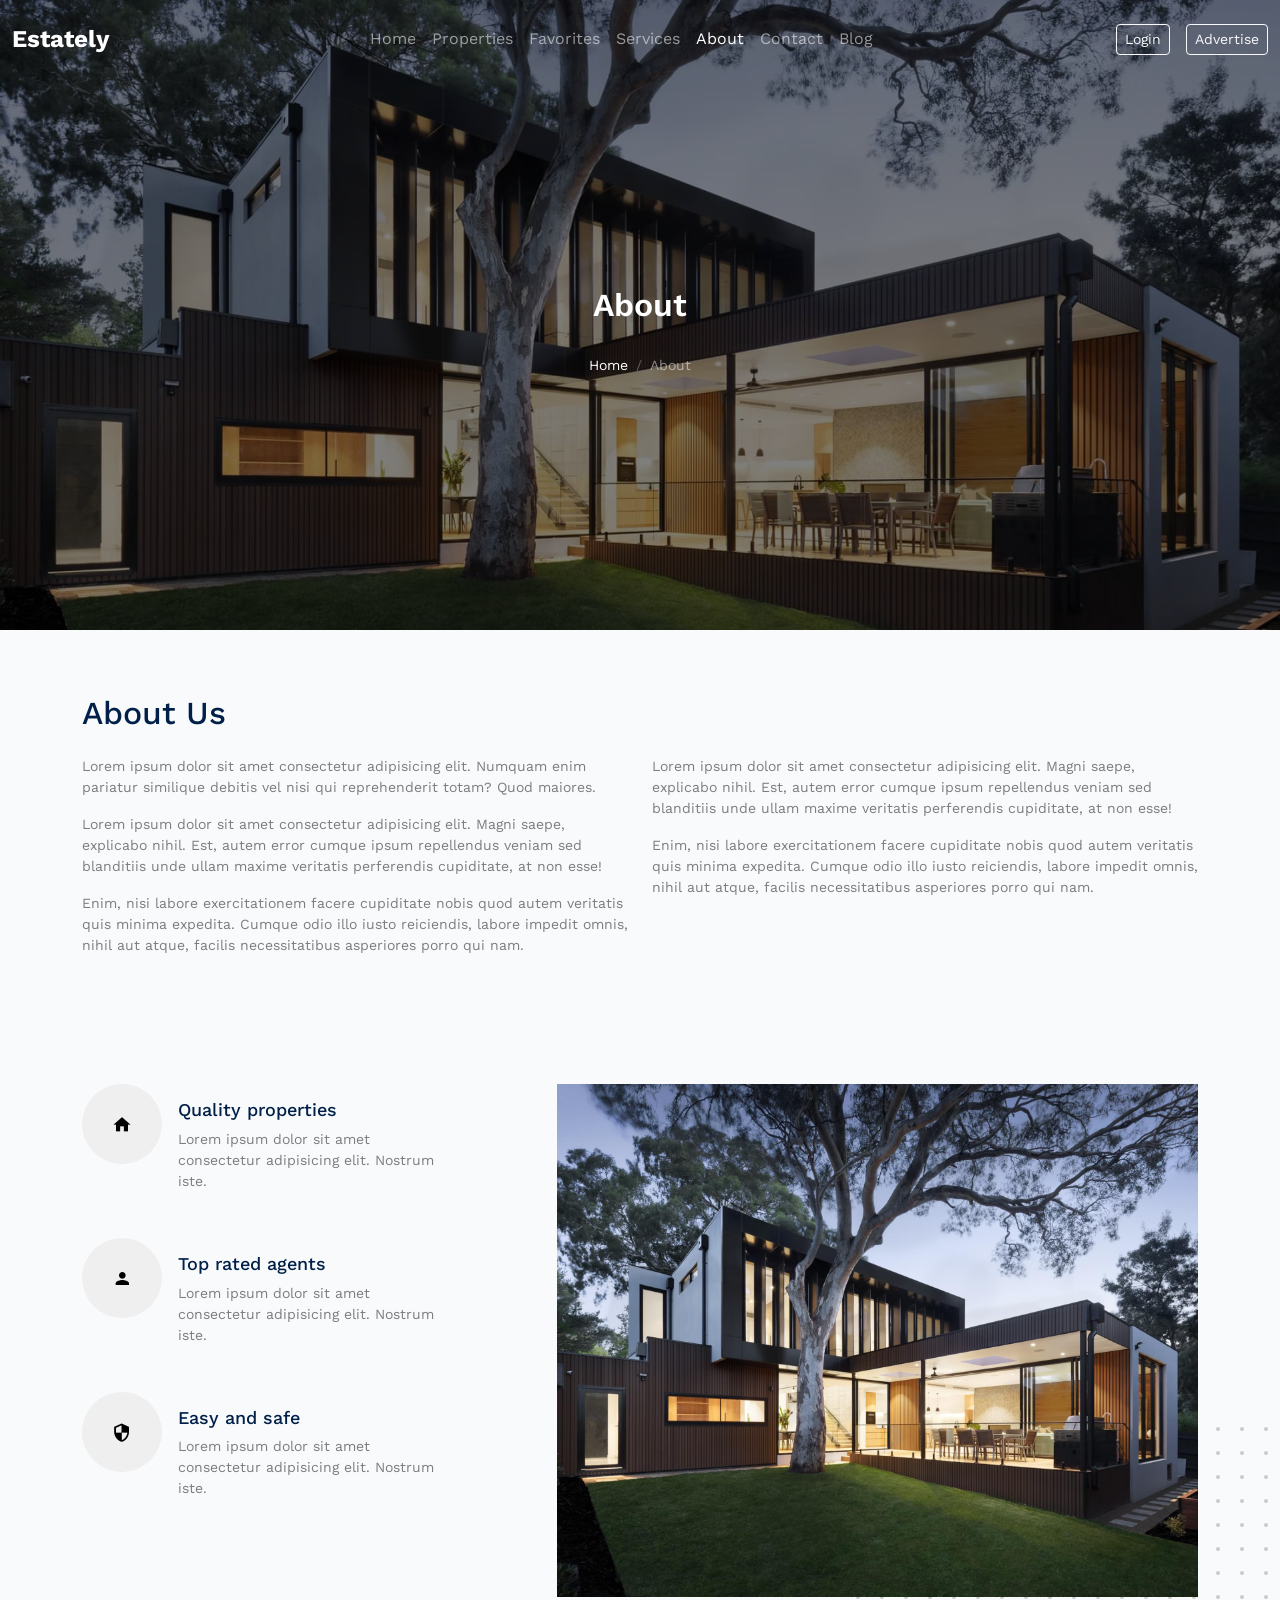
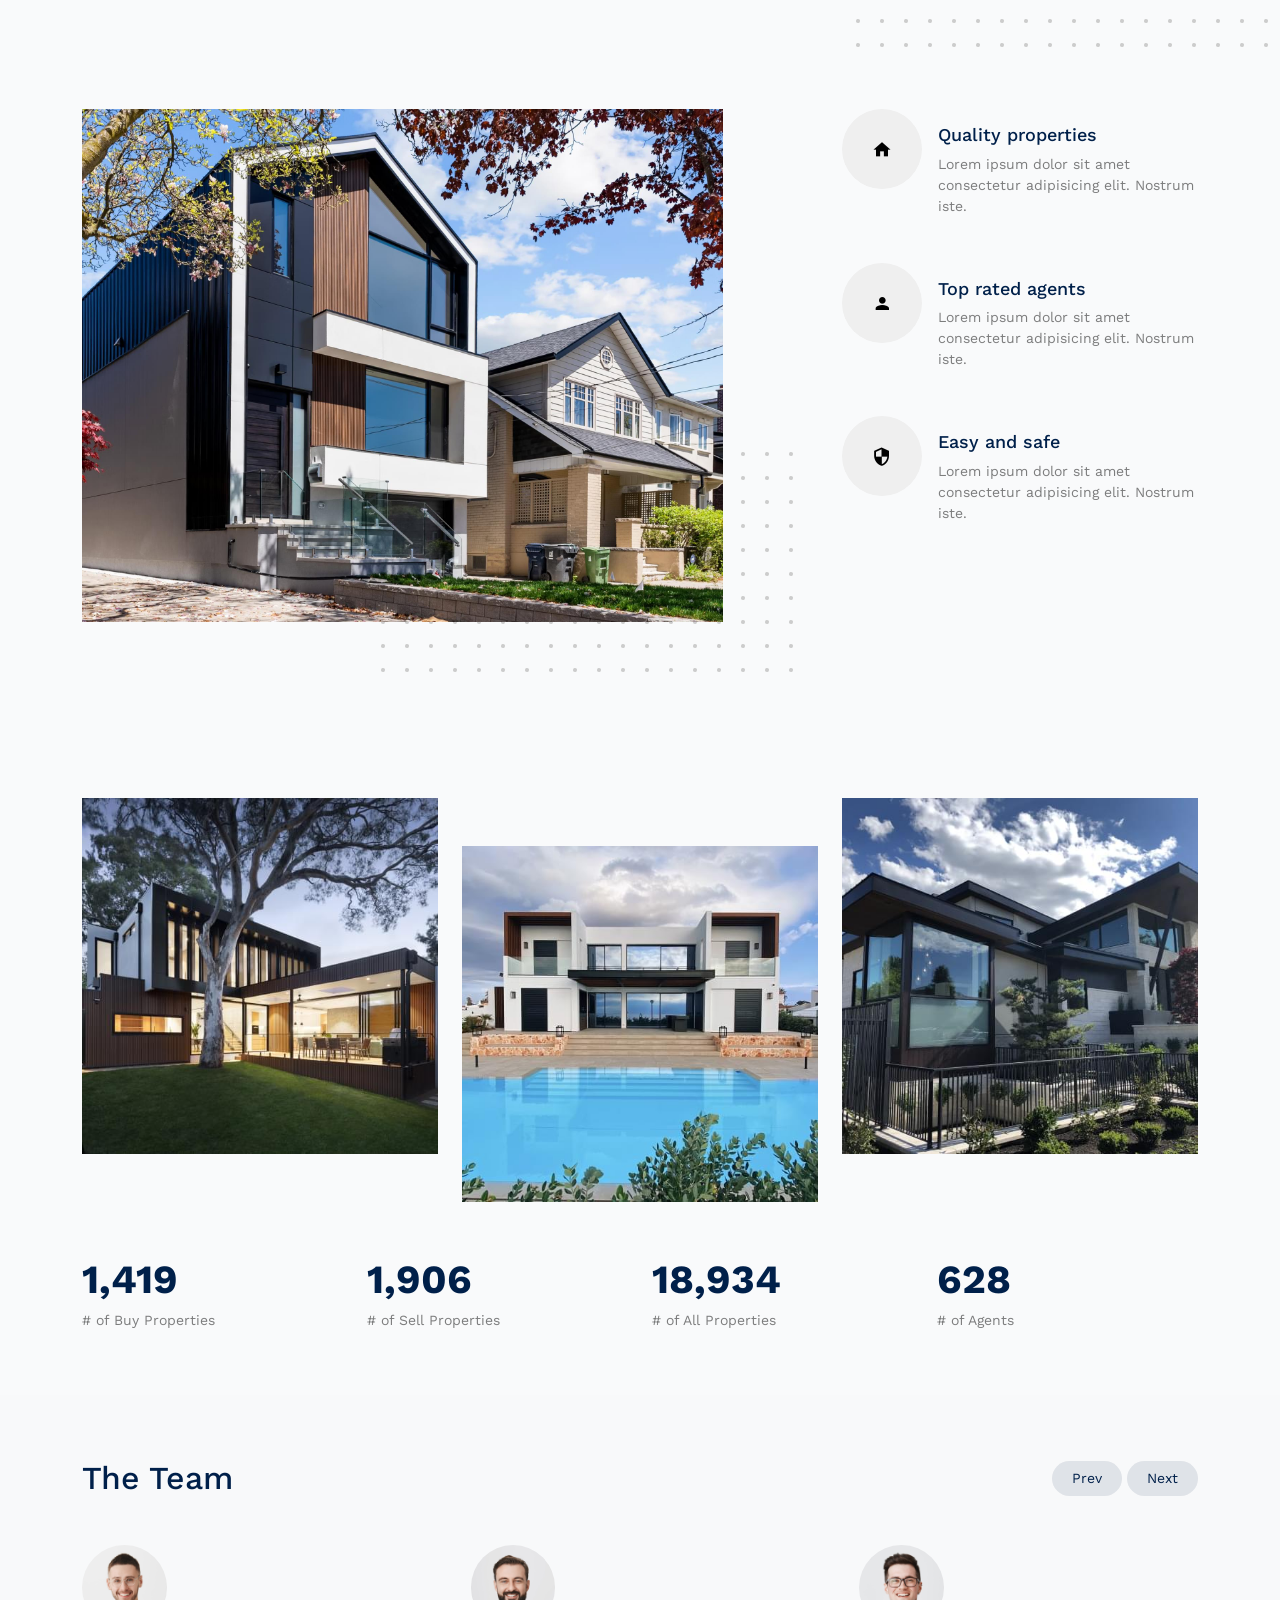
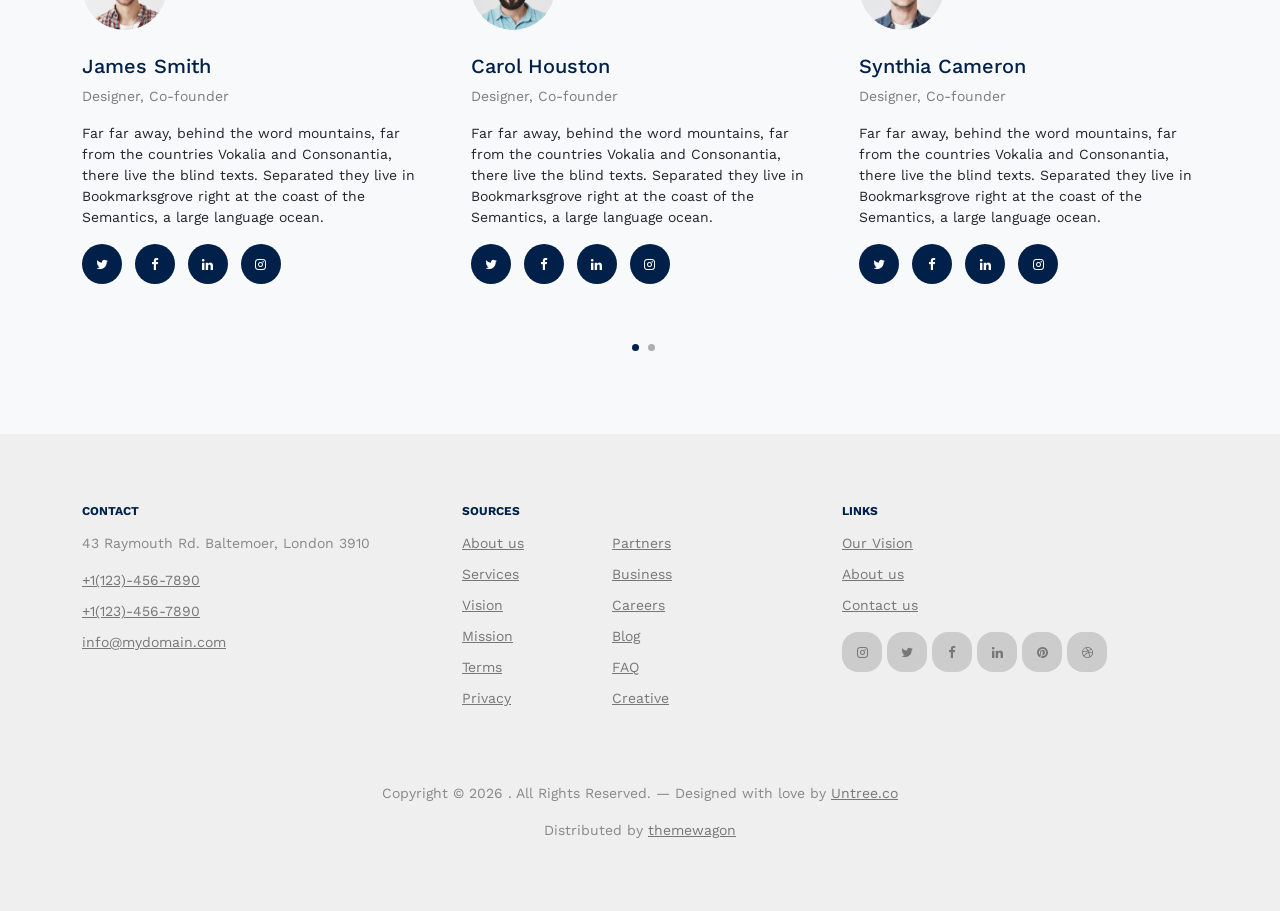
==== commit 5085aa26: "Section one" ====
--- a/about.html
+++ b/about.html
@@ -39,52 +39,38 @@
     <link rel="stylesheet" href="css/aos.css" />
     <link rel="stylesheet" href="css/style.css" />
 
-    <title>
-      Estately | Real Estate in Egypt
-    </title>
+    <title>Estately | Real Estate in Egypt</title>
   </head>
   <body class="main-Background">
     <!-- Header -->
     <header class="first-section fixed-top site-header">
-      <nav class="navbar navbar-expand-xl navbar-dark py-3">
+      <nav class="navbar navbar-expand-lg navbar-dark py-3">
         <div class="container-fluid">
           <!-- Mobile menu button -->
           <button
-            class="navbar-toggler d-l-none"
+            class="navbar-toggler d-lg-none toggle-button"
             type="button"
             data-bs-toggle="offcanvas"
             data-bs-target="#mobileMenu"
           >
-            <span class="navbar-toggler-icon"></span>
+            <i class="toggle-icon fa-solid fa-bars"></i>
           </button>
 
           <!-- Logo -->
-          <a class="navbar-brand fw-bold fs-4" href="index.html">Estately</a>
-
-          <div class="d-xl-flex d-none justify-content-center flex-grow-1">
+          <a class="logo navbar-brand fw-bold fs-4" href="index.html"
+            >Estately</a
+          >
+
+          <div class="d-lg-flex d-none justify-content-center flex-grow-1">
             <ul class="navbar-nav">
               <li class="nav-item">
-                <a class="nav-link active" href="index.html">Home</a>
+                <a class="nav-link" href="index.html">Home</a>
               </li>
-              <li class="nav-item dropdown">
-                <a
-                  class="nav-link dropdown-toggle"
-                  href="#"
-                  role="button"
-                  data-bs-toggle="dropdown"
-                  aria-expanded="false"
-                >
-                  Properties
-                </a>
-                <ul class="dropdown-menu">
-                  <li>
-                    <a class="dropdown-item" href="properties.html"
-                      >All Properties</a
-                    >
-                  </li>
-                  <li><a class="dropdown-item" href="#">Buy Property</a></li>
-                  <li><a class="dropdown-item" href="#">Sell Property</a></li>
-                </ul>
+              <li class="nav-item">
+                <a class="nav-link" href="properties.html">Properties</a>
+              </li>
+              <li class="nav-item">
+                <a class="nav-link" href="favorites.html">Favorites</a>
               </li>
               <li class="nav-item">
                 <a class="nav-link" href="services.html">Services</a>
@@ -95,17 +81,22 @@
               <li class="nav-item">
                 <a class="nav-link" href="contact.html">Contact</a>
               </li>
+              <li class="nav-item">
+                <a class="nav-link" href="blog.html">Blog</a>
+              </li>
             </ul>
           </div>
 
-          <div class="d-none d-xl-flex align-items-center gap-3">
-            <button class="btn btn-outline-light btn-sm login">Login</button>
+          <div class="d-none d-lg-flex align-items-center gap-3">
+            <a href="#" class="btn btn-outline-light btn-sm login">Login</a>
             <a href="contact.html" class="btn btn-outline-light btn-sm login">
               Advertise
             </a>
           </div>
         </div>
+        <!-- /.container-fluid -->
       </nav>
+      <!-- /.navbar -->
     </header>
 
     <!-- Mobile Menu Offcanvas -->
@@ -125,49 +116,48 @@
           aria-label="Close"
         ></button>
       </div>
+      <!-- /offcanvas-header -->
       <div class="offcanvas-body">
         <ul class="navbar-nav">
           <li class="nav-item">
             <a class="nav-link" href="index.html">Home</a>
           </li>
-          <li class="nav-item dropdown">
-            <a
-              class="nav-link dropdown-toggle"
-              href="#"
-              role="button"
-              data-bs-toggle="dropdown"
-              aria-expanded="false"
-            >
-              Properties
-            </a>
-            <ul class="dropdown-menu">
-              <li>
-                <a class="dropdown-item" href="properties.html"
-                  >All Properties</a
-                >
-              </li>
-              <li><a class="dropdown-item" href="#">Buy Property</a></li>
-              <li><a class="dropdown-item" href="#">Sell Property</a></li>
-            </ul>
+          <li class="nav-item">
+            <a class="nav-link" href="properties.html">Properties</a>
           </li>
           <li class="nav-item">
             <a class="nav-link" href="services.html">Services</a>
           </li>
           <li class="nav-item">
-            <a class="nav-link active" href="about.html">About</a>
+            <a class="nav-link" href="about.html">About</a>
           </li>
           <li class="nav-item">
             <a class="nav-link" href="contact.html">Contact</a>
           </li>
+          <li class="nav-item">
+            <a class="nav-link" href="blog.html">Blog</a>
+          </li>
+          <span class="line"></span>
+          <li class="nav-item">
+            <a class="nav-link" href="favorites.html">Favorites</a>
+          </li>
+          <li class="nav-item">
+            <a class="nav-link" href="myaccount.html">My Account</a>
+          </li>
+          <span class="line"></span>
         </ul>
-        <div class="mt-3">
-          <button class="btn btn-outline-light btn-sm login">Login</button>
-            <a href="contact.html" class="btn btn-outline-light btn-sm login">
-              Advertise
-            </a>
-        </div>
-      </div>
-    </div>
+        <div class="mt-2">
+          <a href="#" class="btn btn-outline-light btn-sm login">Login</a>
+          <a href="contact.html" class="btn btn-outline-light btn-sm login">
+            Advertise
+          </a>
+        </div>
+      </div>
+      <!-- /offcanvas-body -->
+    </div>
+    <!-- /offcanvas -->
+    <!-- End Of Header -->
+    <!-- //////////////////////////////////////////////////////////////////////////////// -->
 
     <div
       class="hero page-inner overlay"
@@ -198,9 +188,7 @@
       </div>
     </div>
 
-    <div 
-    id="section2"
-    class="section">
+    <div id="section2" class="section">
       <div class="container">
         <div class="row text-left mb-5">
           <div class="col-12">
--- a/css/style.css
+++ b/css/style.css
@@ -1124,59 +1124,51 @@
   color: white !important;
 }
 
-.site-header.scrolled .nav-link.active {
+.site-header.scrolled .nav-link.active,
+.offcanvas .nav-link.active {
   font-size: 16px !important;
   color: #015C9A !important;
 }
 
-.site-header.scrolled li a:not(.active) {
+.site-header.scrolled li a:not(.active),
+.offcanvas li a:not(.active) {
   font-size: 16px !important;
   color: #495057 !important;
 }
 
-.site-header li>a:hover:not(.dropdown-item) {
+.site-header li>a:hover {
   color: white !important;
 }
 
-.site-header.scrolled li>a:hover:not(.dropdown-item) {
+.site-header.scrolled li>a:hover,
+.offcanvas li>a:hover {
   color: #015C9A !important;
 }
 
-.site-header.scrolled .login {
+.site-header.scrolled .login,
+.offcanvas .login {
   background-color: #015C9A !important;
   color: #F9FAFB !important;
   transition: 0.5s !important;
 }
 
-.site-header.scrolled .login:hover {
+.site-header.scrolled .login:hover,
+.offcanvas .login:hover {
   background-color: #017DD0 !important;
   color: #F9FAFB !important;
   transition: 0.5s !important;
 }
 
-/* Fix dropdown in offcanvas */
-.offcanvas .dropdown-menu {
-  position: static !important;
-  transform: none !important;
-  border: none;
-  box-shadow: none;
-  background-color: transparent;
-  padding-left: 1rem;
-}
-
-.offcanvas .dropdown-item {
-  padding: 0.5rem 1rem;
-  color: rgba(255, 255, 255, 0.75);
-  border-bottom: 1px solid rgba(255, 255, 255, 0.1);
-}
-
-.offcanvas .dropdown-item:hover {
-  background-color: rgba(255, 255, 255, 0.1);
-  color: white;
-}
-
-.offcanvas .dropdown-item:last-child {
-  border-bottom: none;
+.offcanvas {
+  width: 250px !important;
+}
+
+.offcanvas .line,
+.line{
+  width: 100%;
+  height: 1px;
+  background-color: #cac9c9;
+  margin: 5px 0;
 }
 
 /* =========================================================================================================== */
@@ -2067,6 +2059,10 @@
   }
 }
 
+.desktop-search ::placeholder {
+  color: rgba(255, 255, 255, 0.796) !important;
+}
+
 /* Style for select box options - gradient from white to #495057 */
 select option {
   background-color: white;
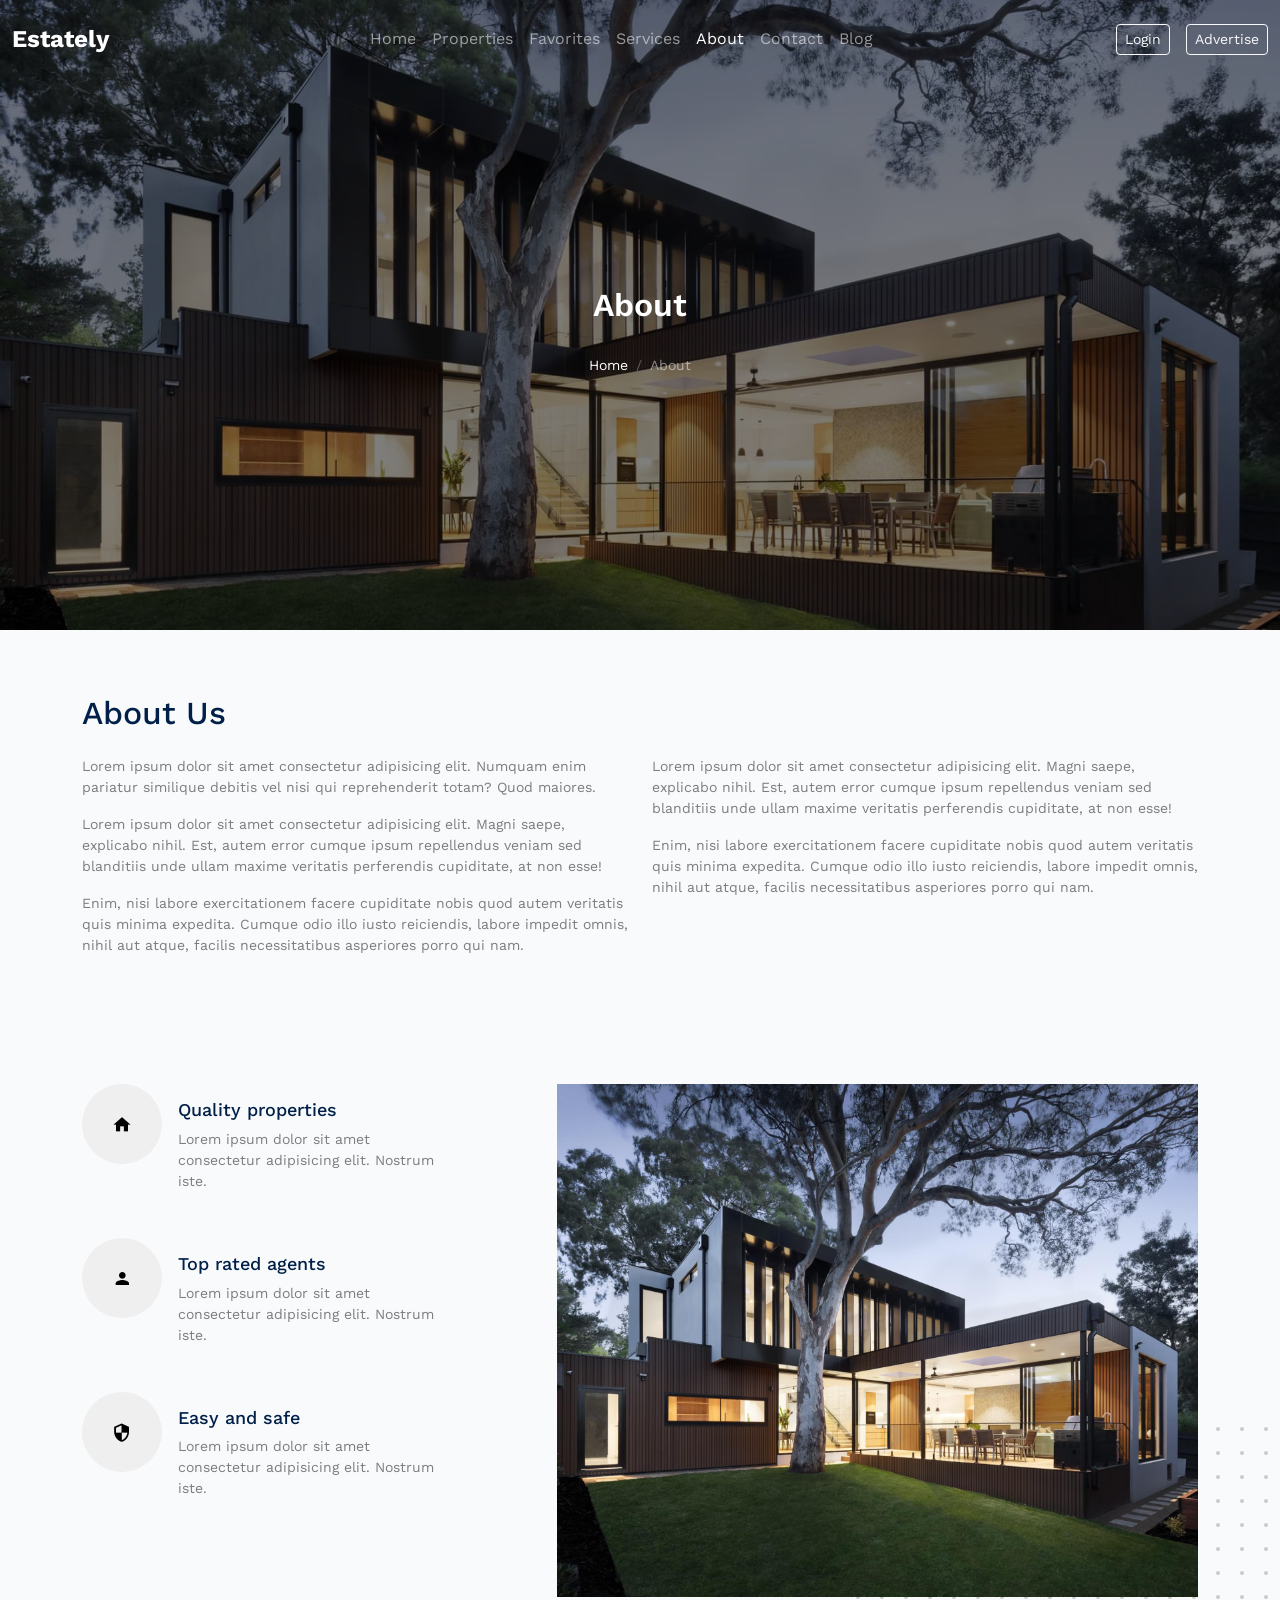
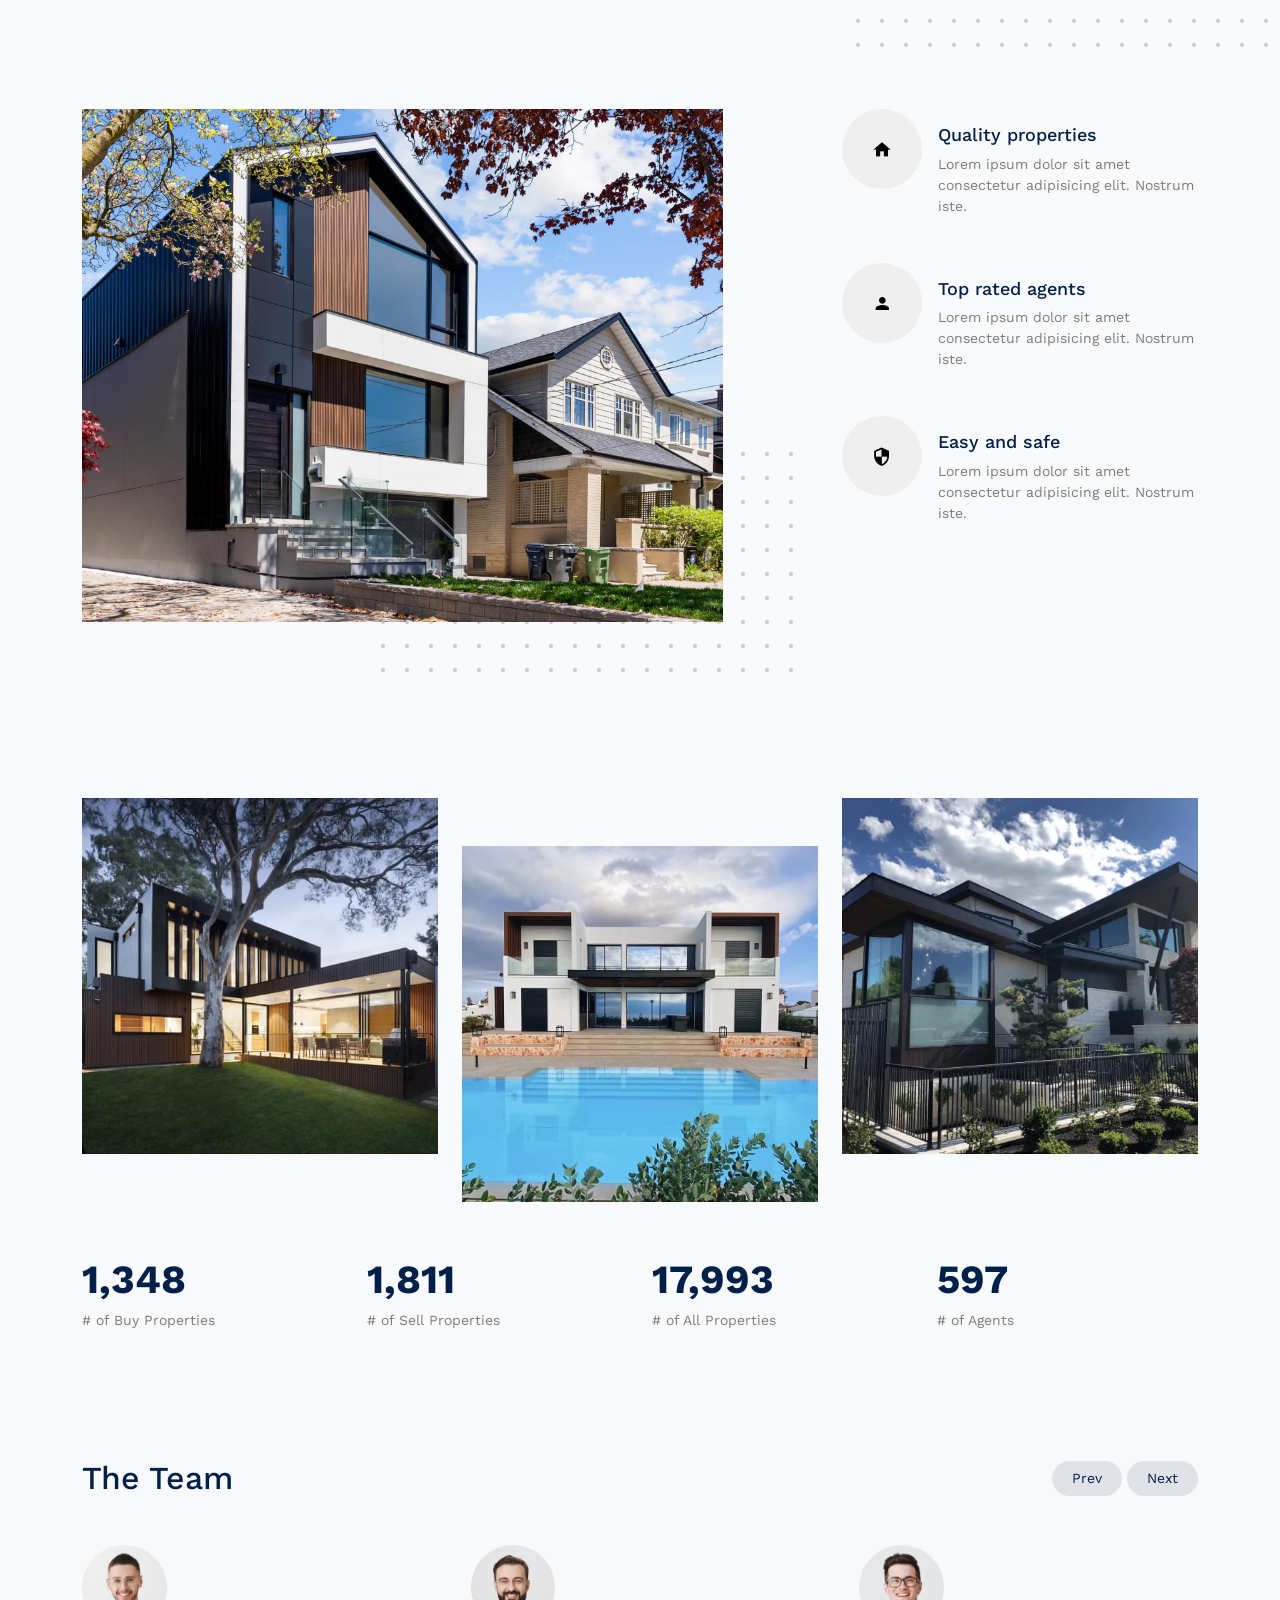
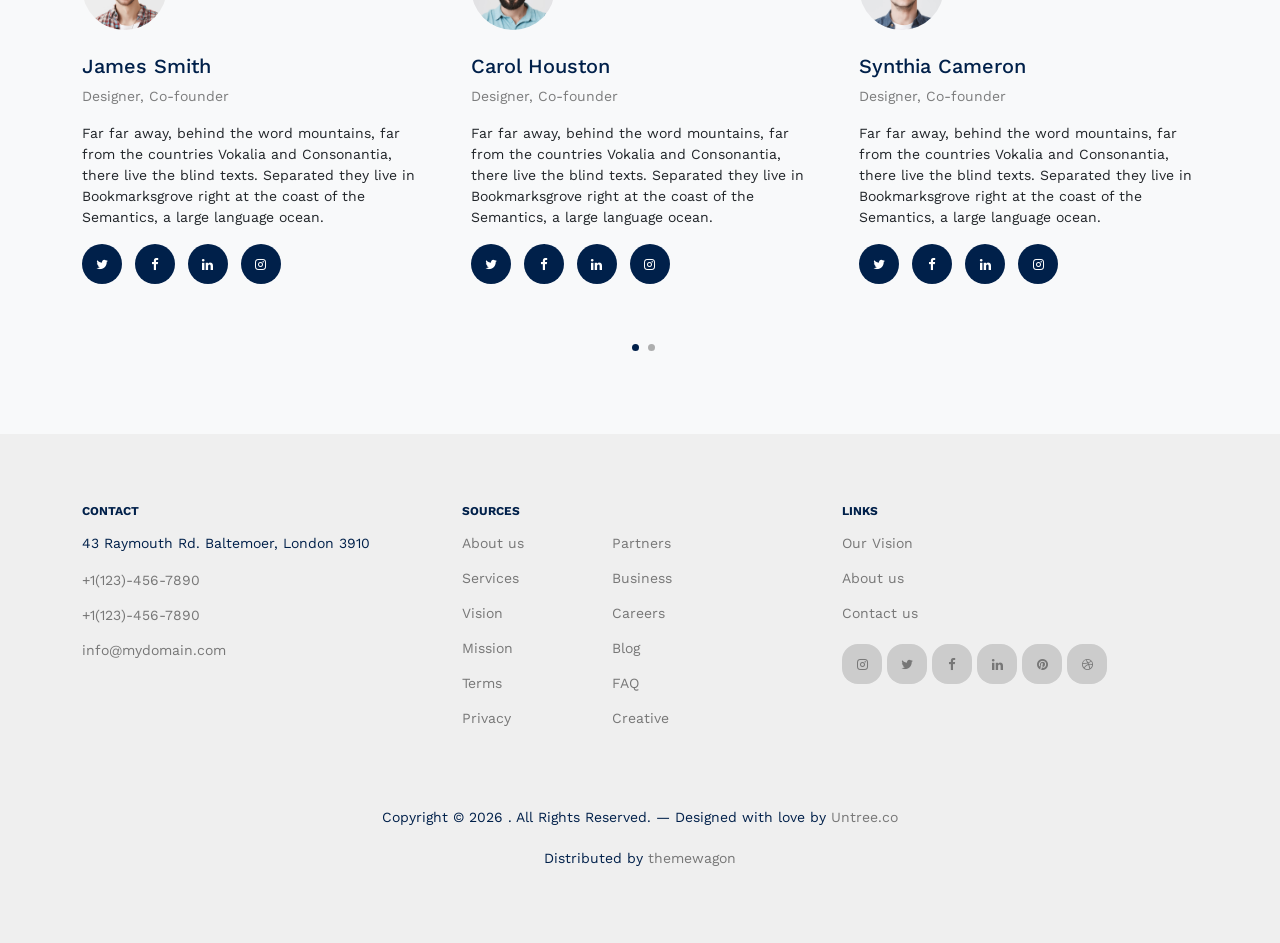
==== commit 06403732: "add Advertise Page" ====
--- a/about.html
+++ b/about.html
@@ -89,7 +89,7 @@
 
           <div class="d-none d-lg-flex align-items-center gap-3">
             <a href="#" class="btn btn-outline-light btn-sm login">Login</a>
-            <a href="contact.html" class="btn btn-outline-light btn-sm login">
+            <a href="advertise.html" class="btn btn-outline-light btn-sm login">
               Advertise
             </a>
           </div>
@@ -148,7 +148,7 @@
         </ul>
         <div class="mt-2">
           <a href="#" class="btn btn-outline-light btn-sm login">Login</a>
-          <a href="contact.html" class="btn btn-outline-light btn-sm login">
+          <a href="advertise.html" class="btn btn-outline-light btn-sm login">
             Advertise
           </a>
         </div>
--- a/css/style.css
+++ b/css/style.css
@@ -965,9 +965,9 @@
 }
 
 .site-footer {
-  background: #efefef;
+  background-color: #efefef;
   font-size: 14px;
-  color: #888;
+  color: #00204A;
   padding: 70px 0;
 }
 
@@ -975,11 +975,11 @@
   color: #777;
   position: relative;
   display: inline-block;
-  text-decoration: underline;
+  padding-bottom: 4px;
 }
 
 .site-footer a:hover {
-  color: #000;
+  color: #00204A;
   text-decoration: none;
 }
 
@@ -1112,7 +1112,7 @@
 }
 
 .site-header.scrolled .logo {
-  color: #015C9A !important;
+  color: #00204A !important;
 }
 
 .site-header li a:not(.active) {
@@ -1127,7 +1127,7 @@
 .site-header.scrolled .nav-link.active,
 .offcanvas .nav-link.active {
   font-size: 16px !important;
-  color: #015C9A !important;
+  color: #00204A !important;
 }
 
 .site-header.scrolled li a:not(.active),
@@ -1164,7 +1164,7 @@
 }
 
 .offcanvas .line,
-.line{
+.line {
   width: 100%;
   height: 1px;
   background-color: #cac9c9;
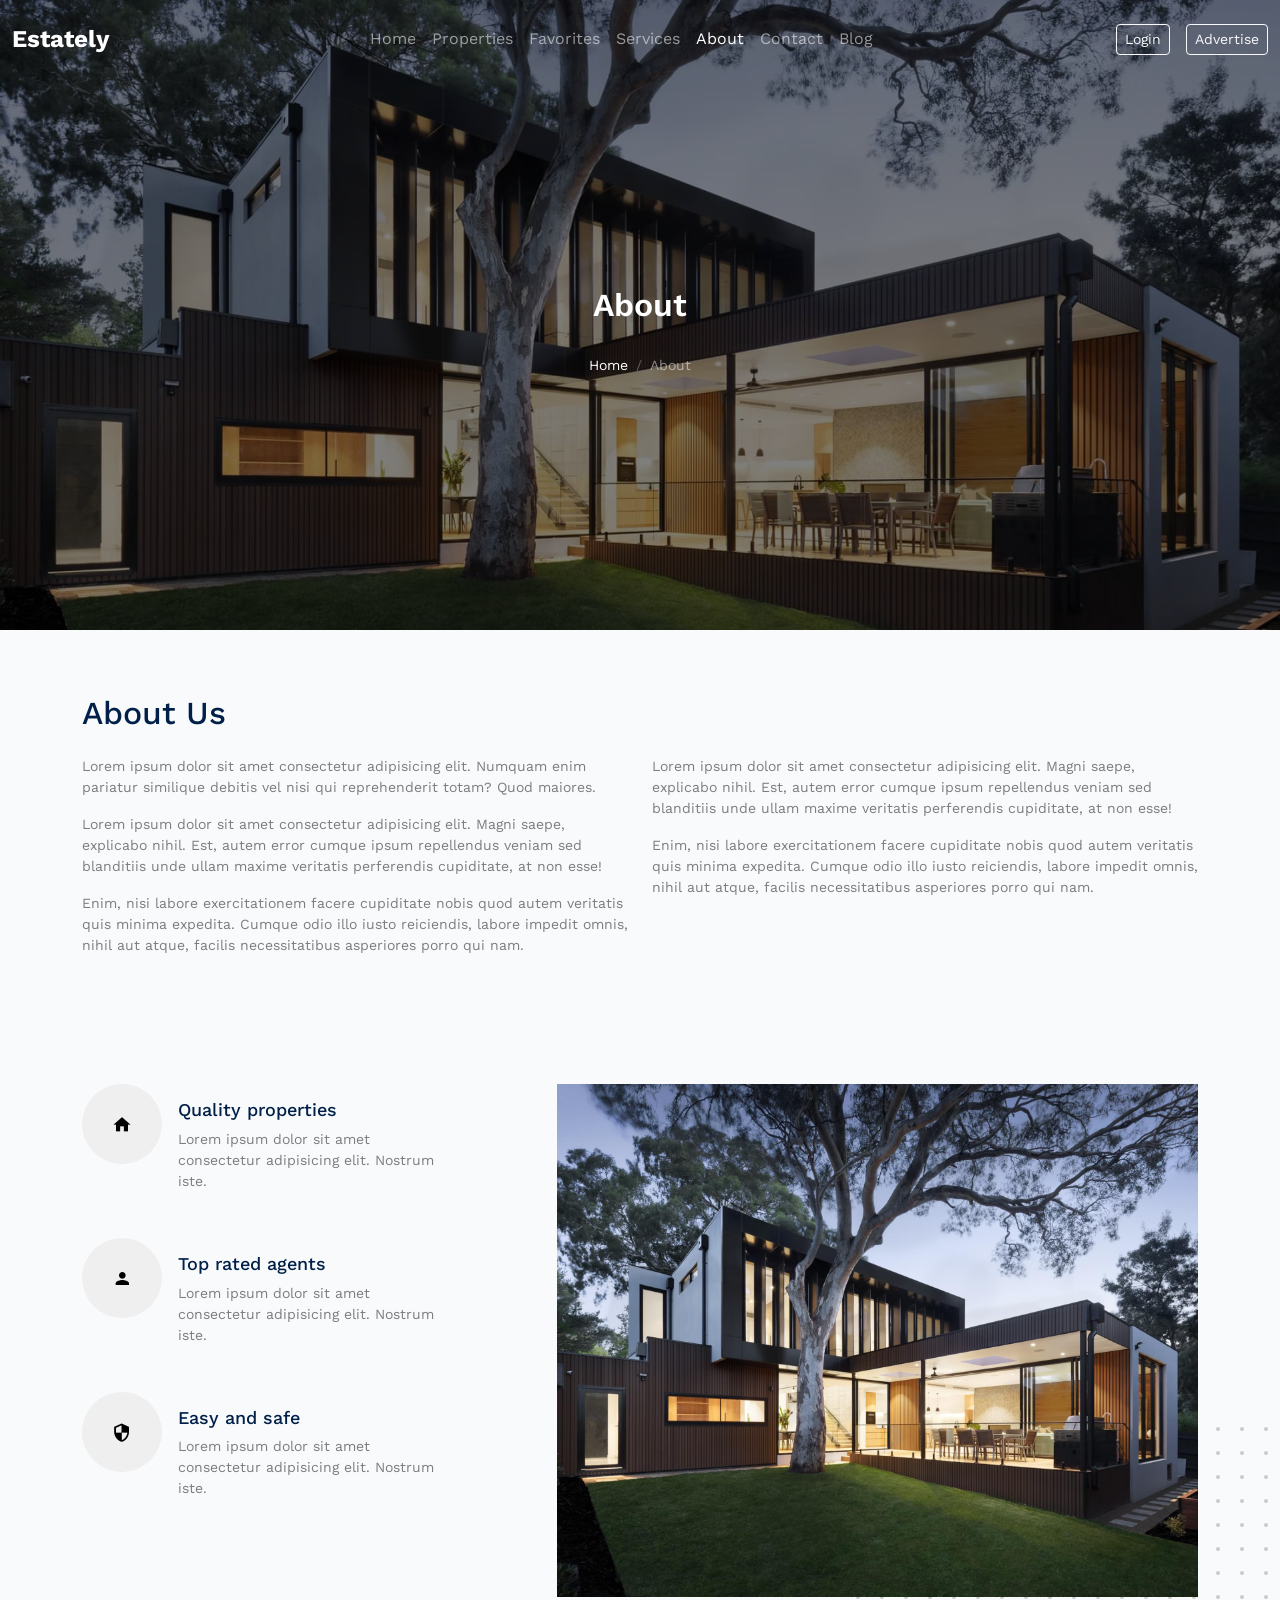
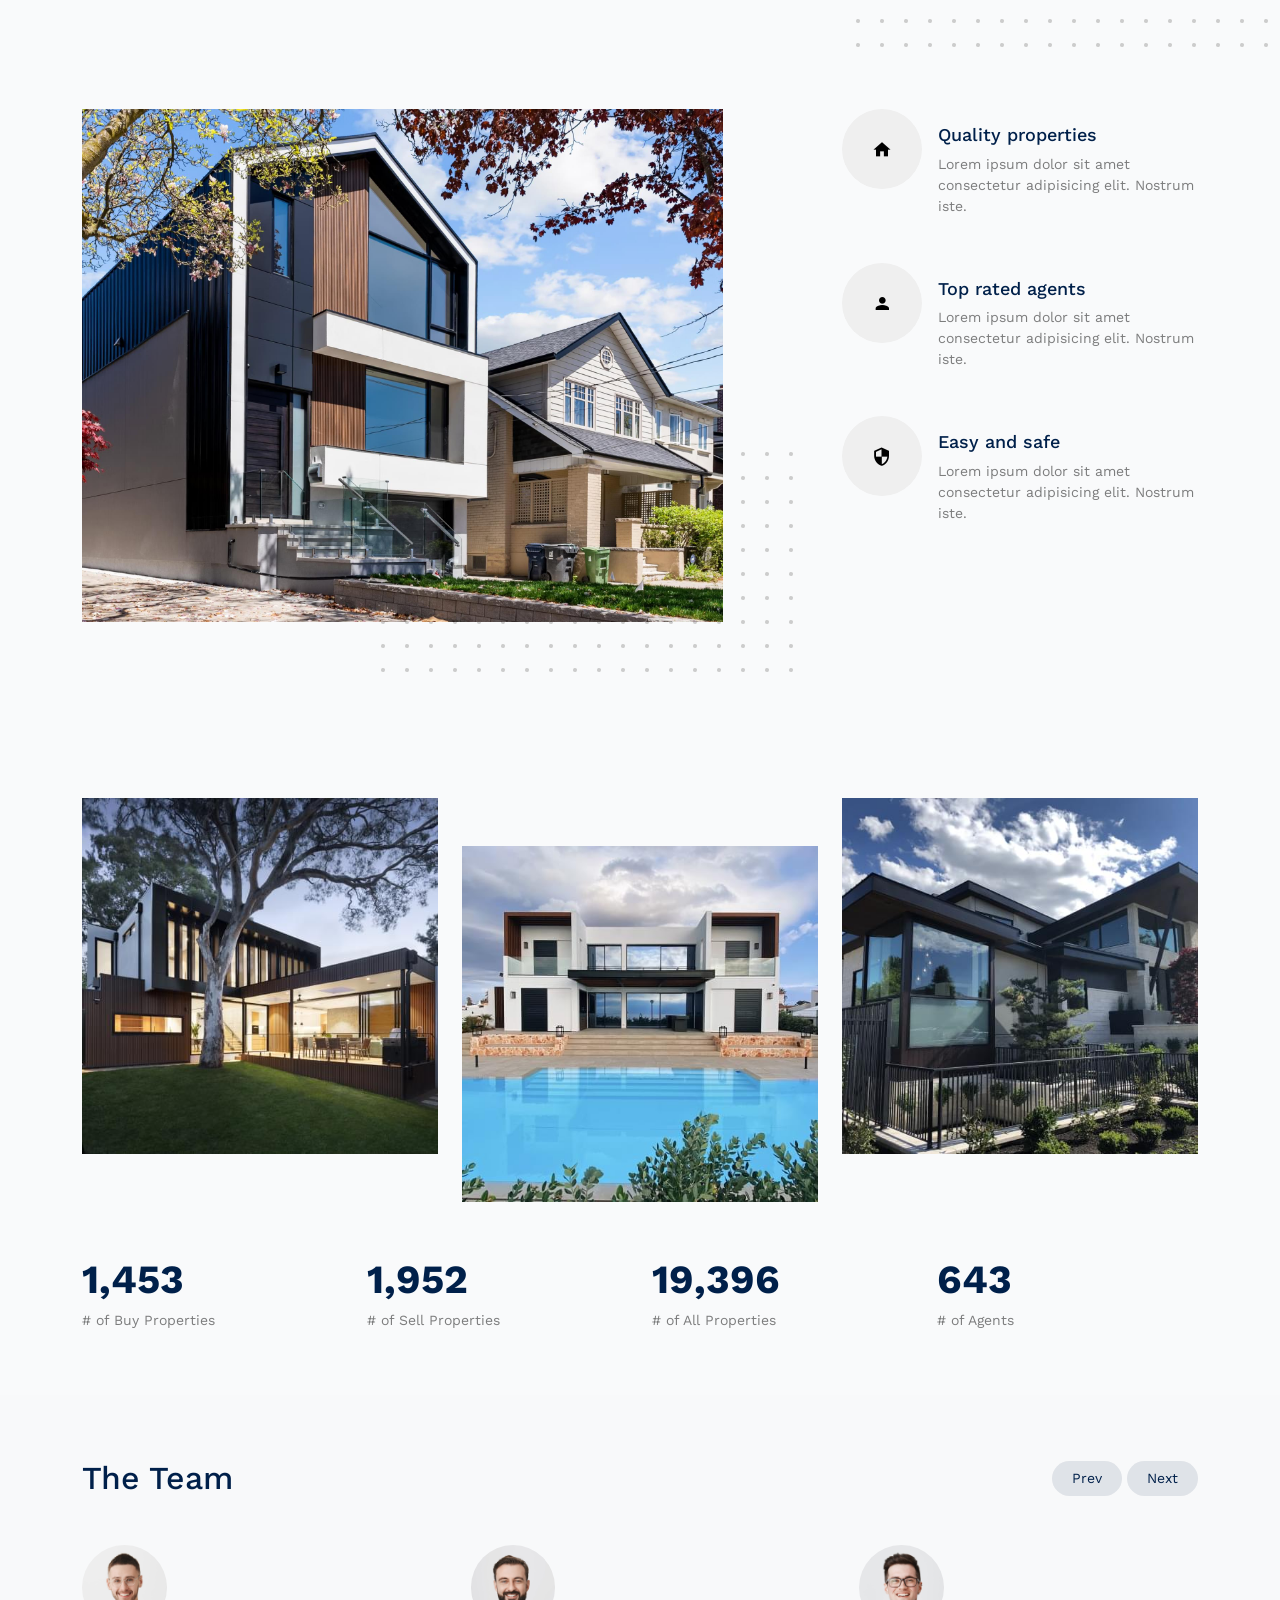
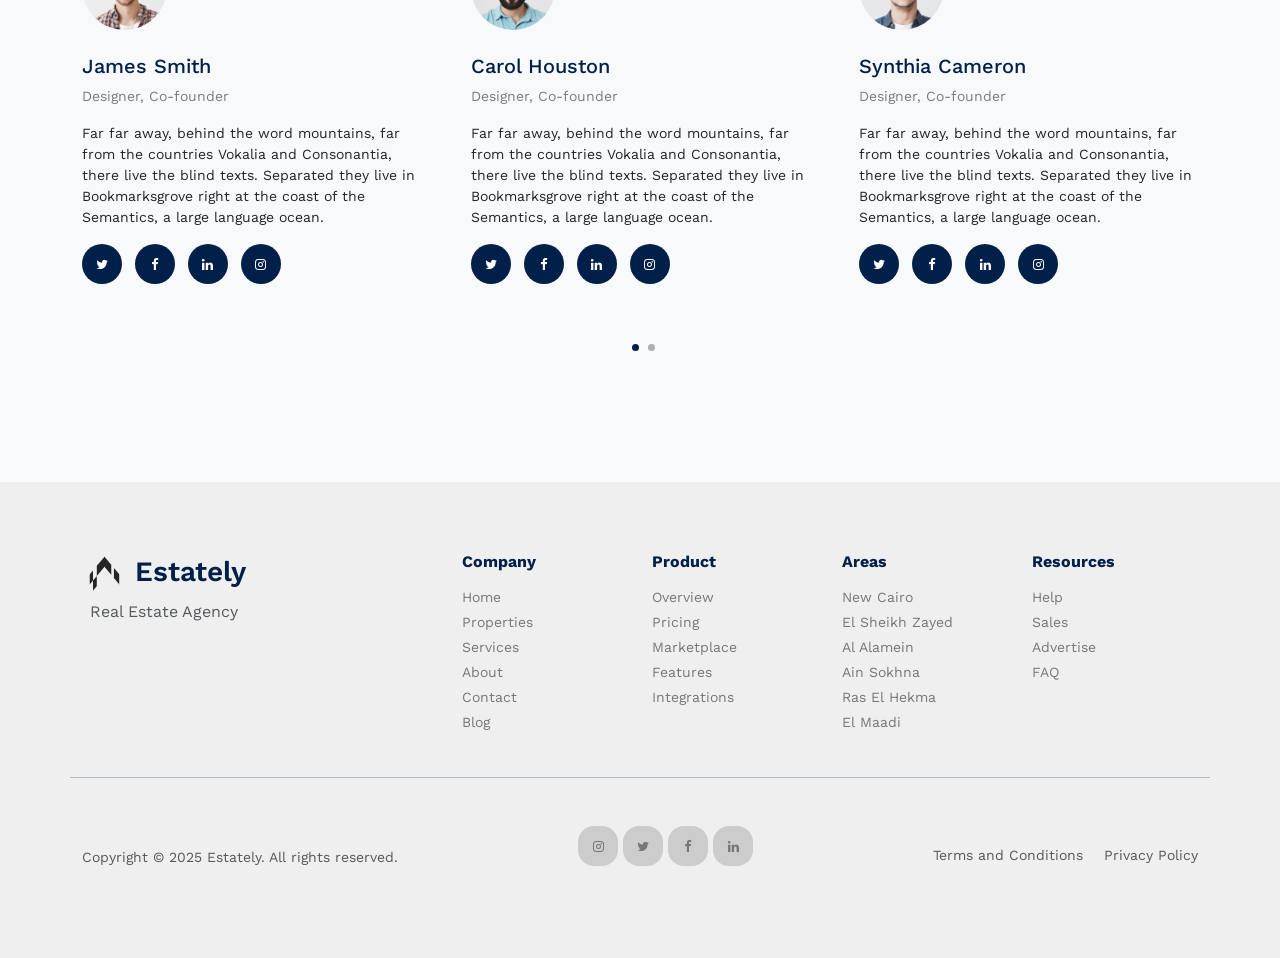
==== commit d6a86feb: "add footers to sections" ====
--- a/about.html
+++ b/about.html
@@ -562,111 +562,100 @@
       </div>
     </div>
 
-    <div class="site-footer">
+        <!-- Footer -->
+    <footer class="site-footer mt-5">
       <div class="container">
-        <div class="row">
-          <div class="col-lg-4">
-            <div class="widget">
-              <h3>Contact</h3>
-              <address>43 Raymouth Rd. Baltemoer, London 3910</address>
-              <ul class="list-unstyled links">
-                <li><a href="tel://11234567890">+1(123)-456-7890</a></li>
-                <li><a href="tel://11234567890">+1(123)-456-7890</a></li>
-                <li>
-                  <a href="mailto:info@mydomain.com">info@mydomain.com</a>
-                </li>
-              </ul>
-            </div>
-            <!-- /.widget -->
-          </div>
-          <!-- /.col-lg-4 -->
-          <div class="col-lg-4">
-            <div class="widget">
-              <h3>Sources</h3>
-              <ul class="list-unstyled float-start links">
-                <li><a href="#">About us</a></li>
-                <li><a href="#">Services</a></li>
-                <li><a href="#">Vision</a></li>
-                <li><a href="#">Mission</a></li>
-                <li><a href="#">Terms</a></li>
-                <li><a href="#">Privacy</a></li>
-              </ul>
-              <ul class="list-unstyled float-start links">
-                <li><a href="#">Partners</a></li>
-                <li><a href="#">Business</a></li>
-                <li><a href="#">Careers</a></li>
-                <li><a href="#">Blog</a></li>
-                <li><a href="#">FAQ</a></li>
-                <li><a href="#">Creative</a></li>
-              </ul>
-            </div>
-            <!-- /.widget -->
-          </div>
-          <!-- /.col-lg-4 -->
-          <div class="col-lg-4">
-            <div class="widget">
-              <h3>Links</h3>
-              <ul class="list-unstyled links">
-                <li><a href="#">Our Vision</a></li>
-                <li><a href="#">About us</a></li>
-                <li><a href="#">Contact us</a></li>
-              </ul>
-
-              <ul class="list-unstyled social">
-                <li>
-                  <a href="#"><span class="icon-instagram"></span></a>
-                </li>
-                <li>
-                  <a href="#"><span class="icon-twitter"></span></a>
-                </li>
-                <li>
-                  <a href="#"><span class="icon-facebook"></span></a>
-                </li>
-                <li>
-                  <a href="#"><span class="icon-linkedin"></span></a>
-                </li>
-                <li>
-                  <a href="#"><span class="icon-pinterest"></span></a>
-                </li>
-                <li>
-                  <a href="#"><span class="icon-dribbble"></span></a>
-                </li>
-              </ul>
-            </div>
-            <!-- /.widget -->
-          </div>
-          <!-- /.col-lg-4 -->
-        </div>
-        <!-- /.row -->
-
-        <div class="row mt-5">
-          <div class="col-12 text-center">
-            <!-- 
-              **==========
-              NOTE: 
-              Please don't remove this copyright link unless you buy the license here https://untree.co/license/  
-              **==========
-            -->
-
-            <p>
-              Copyright &copy;
-              <script>
-                document.write(new Date().getFullYear());
-              </script>
-              . All Rights Reserved. &mdash; Designed with love by
-              <a href="https://untree.co">Untree.co</a>
-              <!-- License information: https://untree.co/license/ -->
-            </p>
-            <div>
-              Distributed by
-              <a href="https://themewagon.com/" target="_blank">themewagon</a>
-            </div>
-          </div>
-        </div>
-      </div>
-      <!-- /.container -->
-    </div>
-    <!-- /.site-footer -->
+        <div class="row gy-4">
+          <!-- Logo and slogan -->
+          <div class="col-md-4">
+            <div class="d-flex align-items-center mb-2">
+              <img
+                src="images/logo.png"
+                alt="Logo"
+                width="45"
+                height="40"
+                class="me-2"
+              />
+              <h5 class="fw-semibold mb-0 fs-3">Estately</h5>
+            </div>
+            <p class="text-muted ms-2" style="font-size: 16px;">Real Estate Agency</p>
+          </div>
+          <!-- Company -->
+          <div class="col-6 col-md-2">
+            <h6 class="fw-bold mb-3">Company</h6>
+            <ul class="list-unstyled">
+              <li><a href="home.html">Home</a></li>
+              <li><a href="properties.html">Properties</a></li>
+              <li><a href="services.html">Services</a></li>
+              <li><a href="about.html">About</a></li>
+              <li><a href="contact.html">Contact</a></li>
+              <li><a href="blog.html">Blog</a></li>
+            </ul>
+          </div>
+          <!-- Product -->
+          <div class="col-6 col-md-2">
+            <h6 class="fw-bold mb-3">Product</h6>
+            <ul class="list-unstyled">
+              <li><a href="#">Overview</a></li>
+              <li><a href="#">Pricing</a></li>
+              <li><a href="#">Marketplace</a></li>
+              <li><a href="#">Features</a></li>
+              <li><a href="#">Integrations</a></li>
+            </ul>
+          </div>
+          <!-- Areas -->
+          <div class="col-6 col-md-2">
+            <h6 class="fw-bold mb-3">Areas</h6>
+            <ul class="list-unstyled">
+              <li><a href="#">New Cairo</a></li>
+              <li><a href="#">El Sheikh Zayed</a></li>
+              <li><a href="#">Al Alamein</a></li>
+              <li><a href="#">Ain Sokhna</a></li>
+              <li><a href="#">Ras El Hekma</a></li>
+              <li><a href="#">El Maadi</a></li>
+            </ul>
+          </div>
+          <!-- Resources -->
+          <div class="col-6 col-md-2">
+            <h6 class="fw-bold mb-3">Resources</h6>
+            <ul class="list-unstyled">
+              <li><a href="#">Help</a></li>
+              <li><a href="#">Sales</a></li>
+              <li><a href="#">Advertise</a></li>
+              <li><a href="#">FAQ</a></li>
+            </ul>
+          </div>
+
+        <hr class="my-4" />
+
+        <div
+          class="d-flex flex-column flex-md-row justify-content-between align-items-center"
+        >
+          <p class="mb-2 mb-md-0 text-muted">
+            Copyright &copy; 2025 Estately. All rights reserved.
+          </p>
+            <ul class="list-unstyled social">
+              <li>
+                <a href="#"><span class="icon-instagram"></span></a>
+              </li>
+              <li>
+                <a href="#"><span class="icon-twitter"></span></a>
+              </li>
+              <li>
+                <a href="#"><span class="icon-facebook"></span></a>
+              </li>
+              <li>
+                <a href="#"><span class="icon-linkedin"></span></a>
+              </li>
+            </ul>
+          <div>
+            <a href="#" class="text-muted me-3">Terms and Conditions</a>
+            <a href="#" class="text-muted">Privacy Policy</a>
+          </div>
+        </div>
+      </div>
+    </footer>
+    <!-- /.footer -->
 
     <!-- Preloader -->
     <div id="overlayer"></div>
